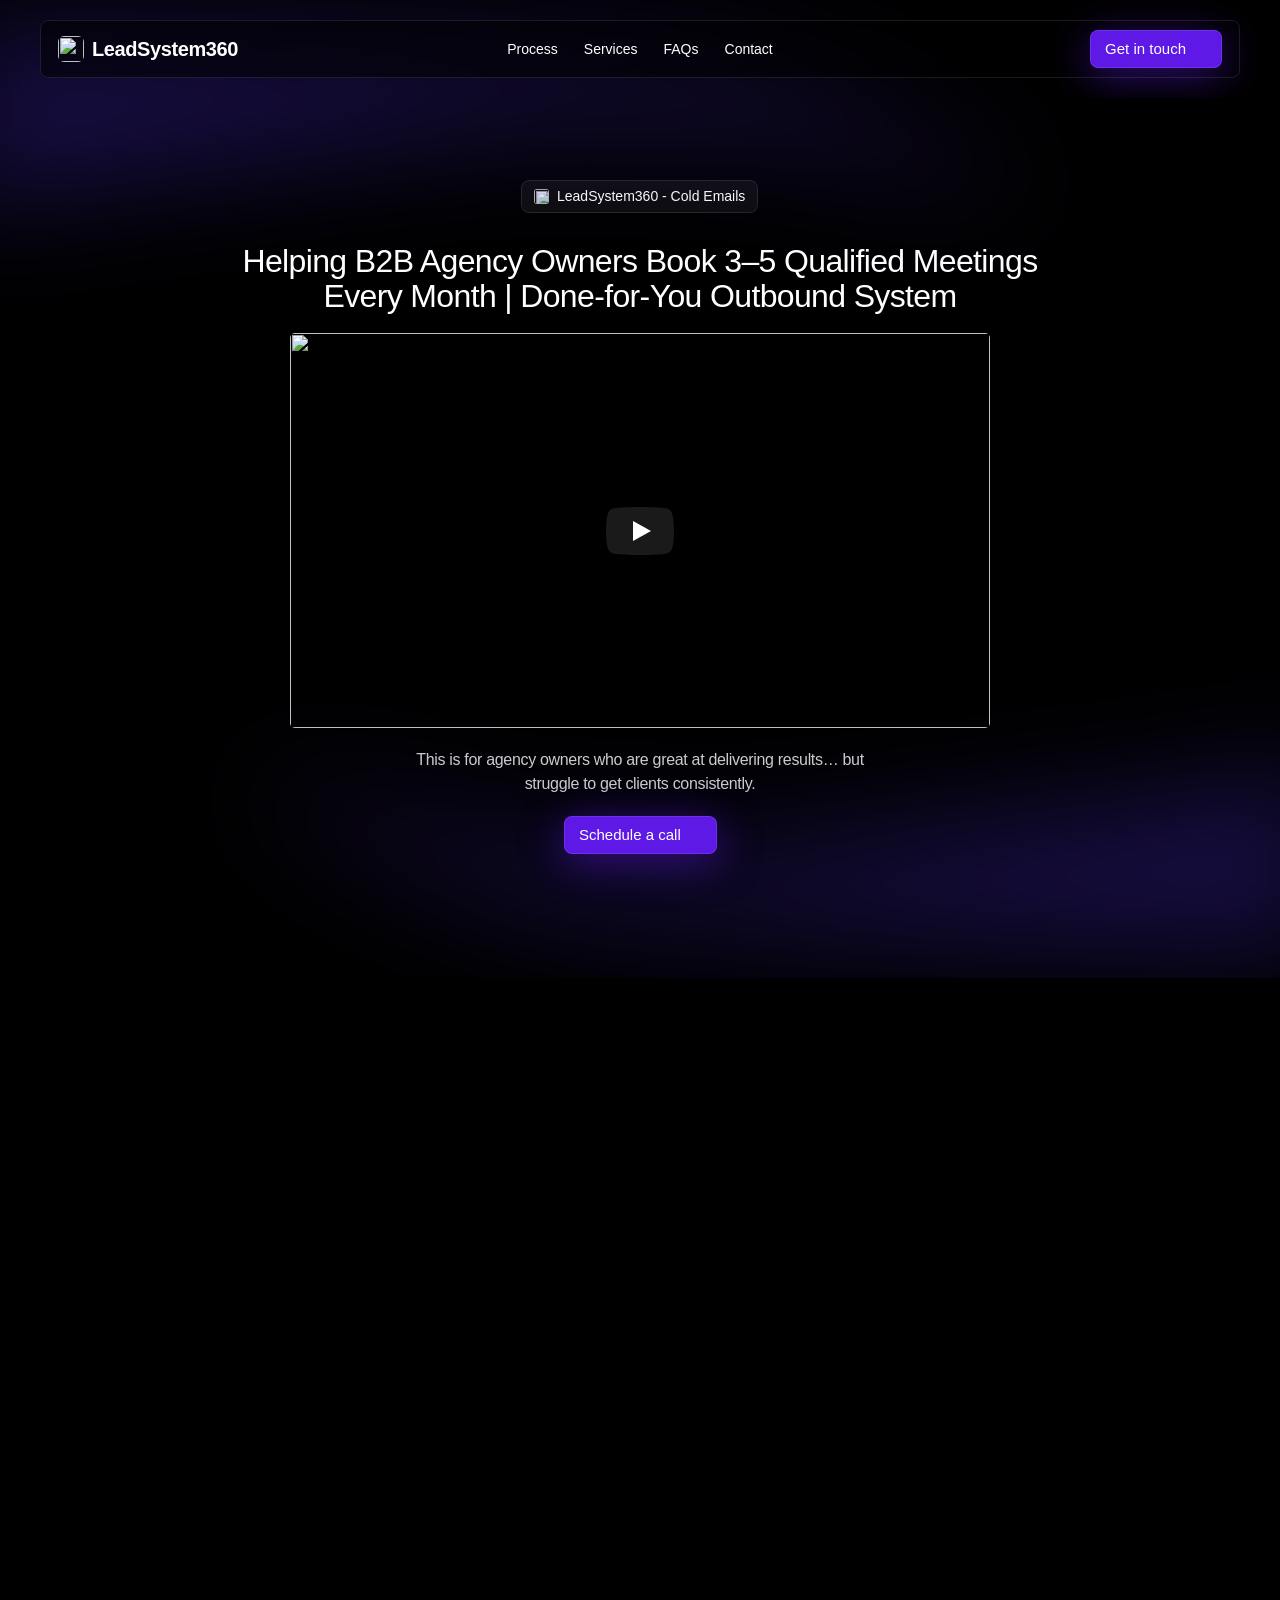
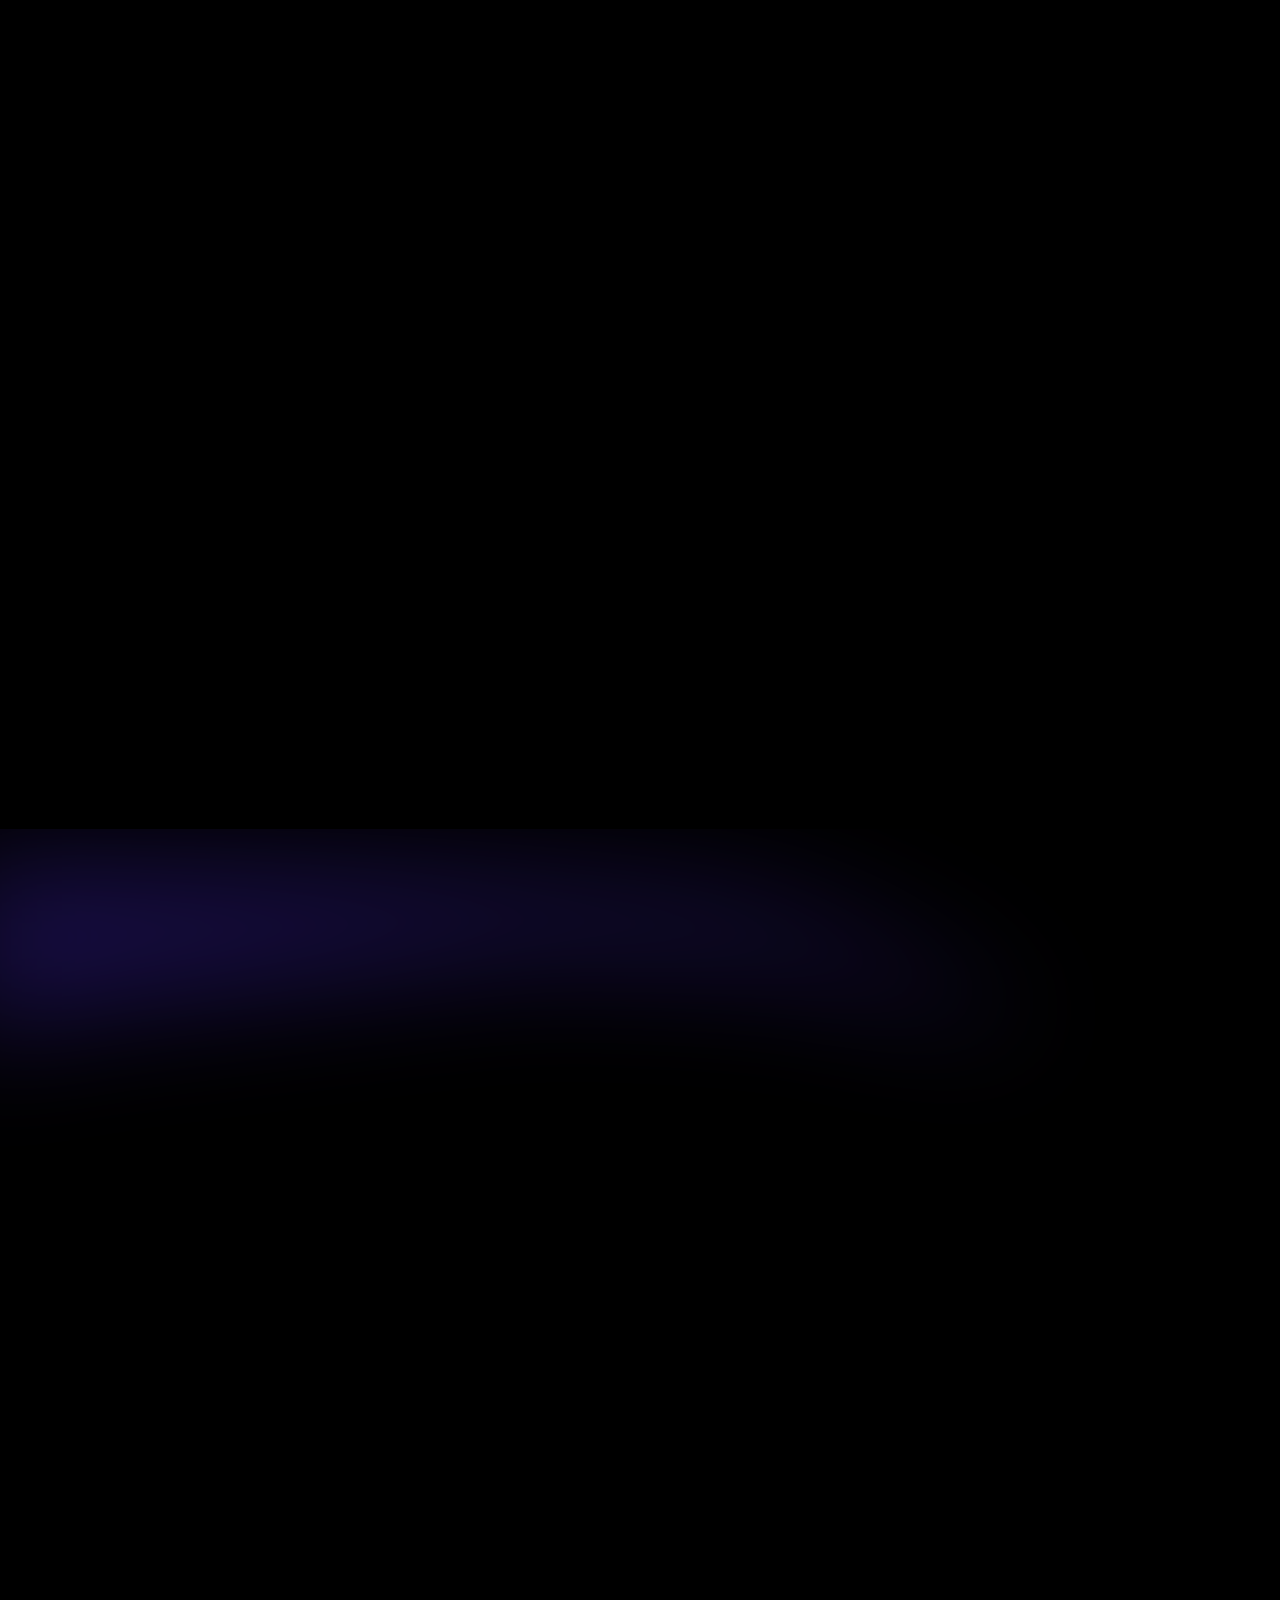
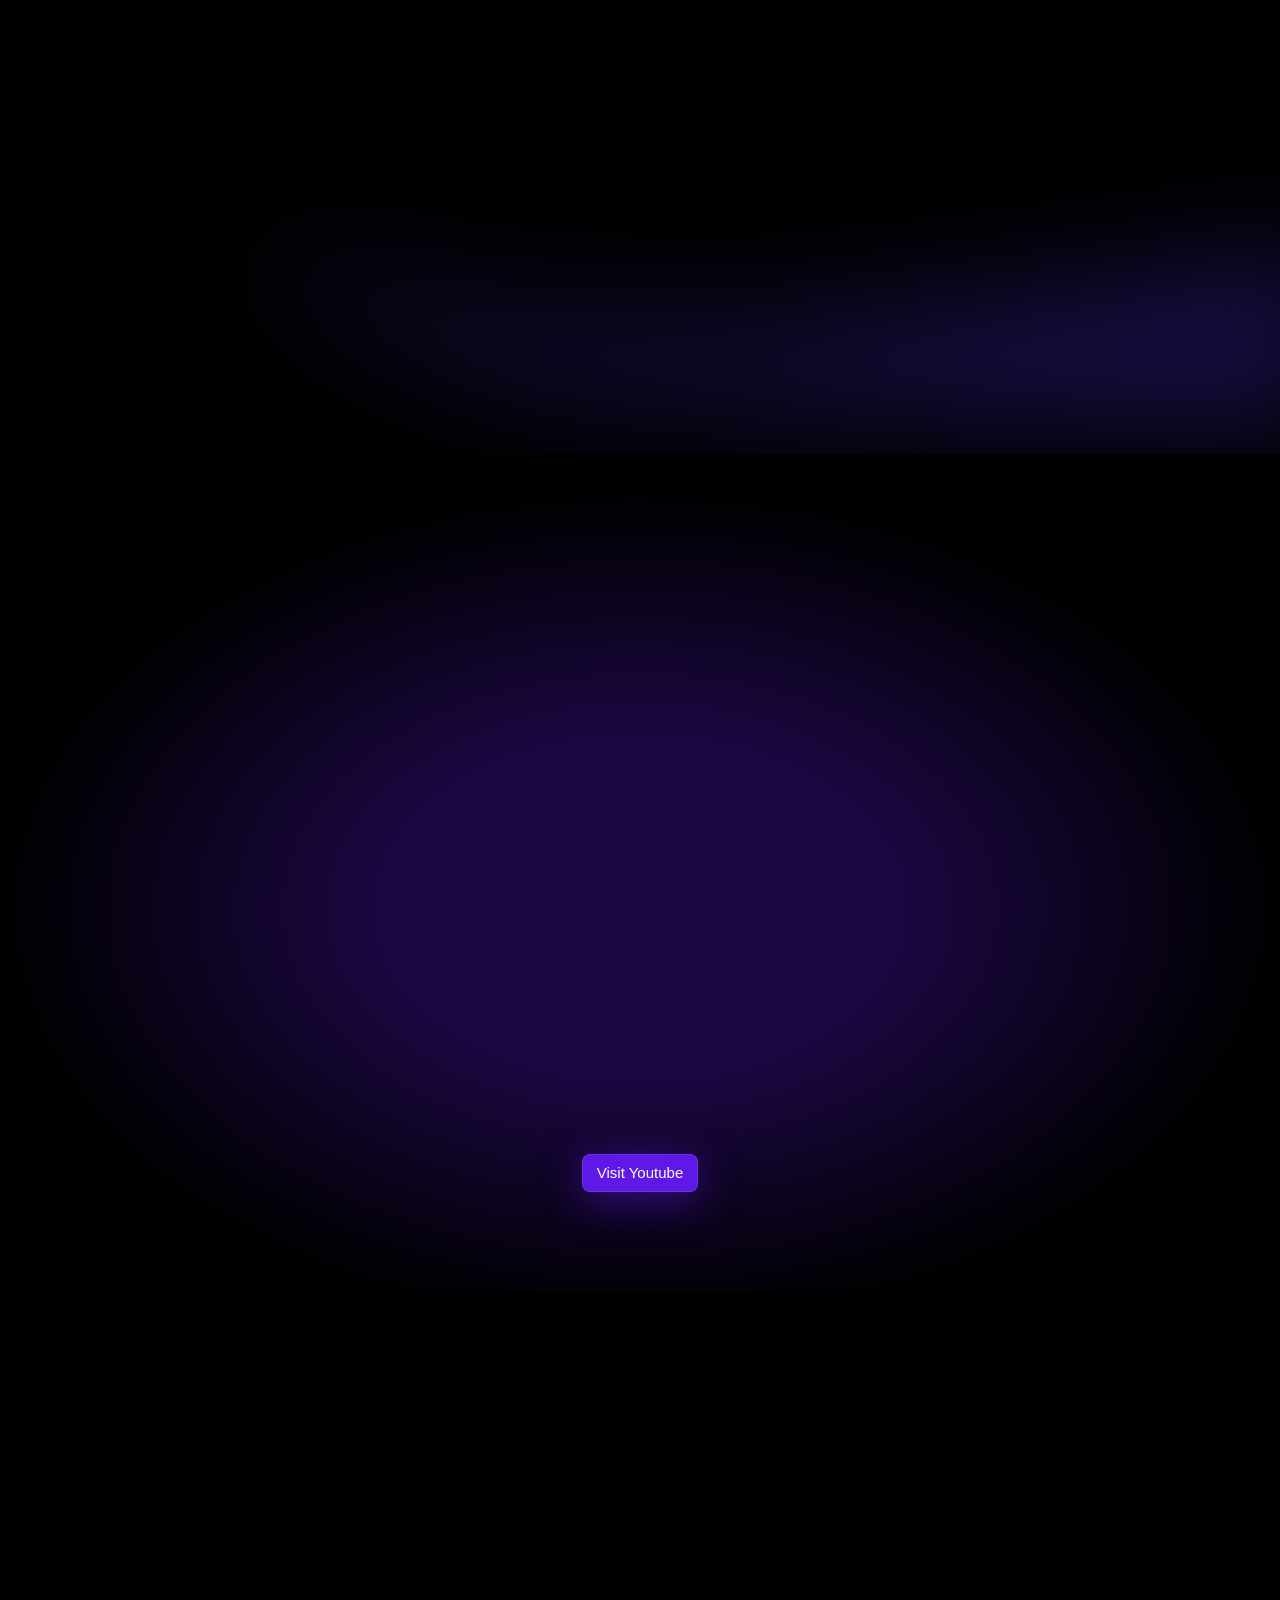
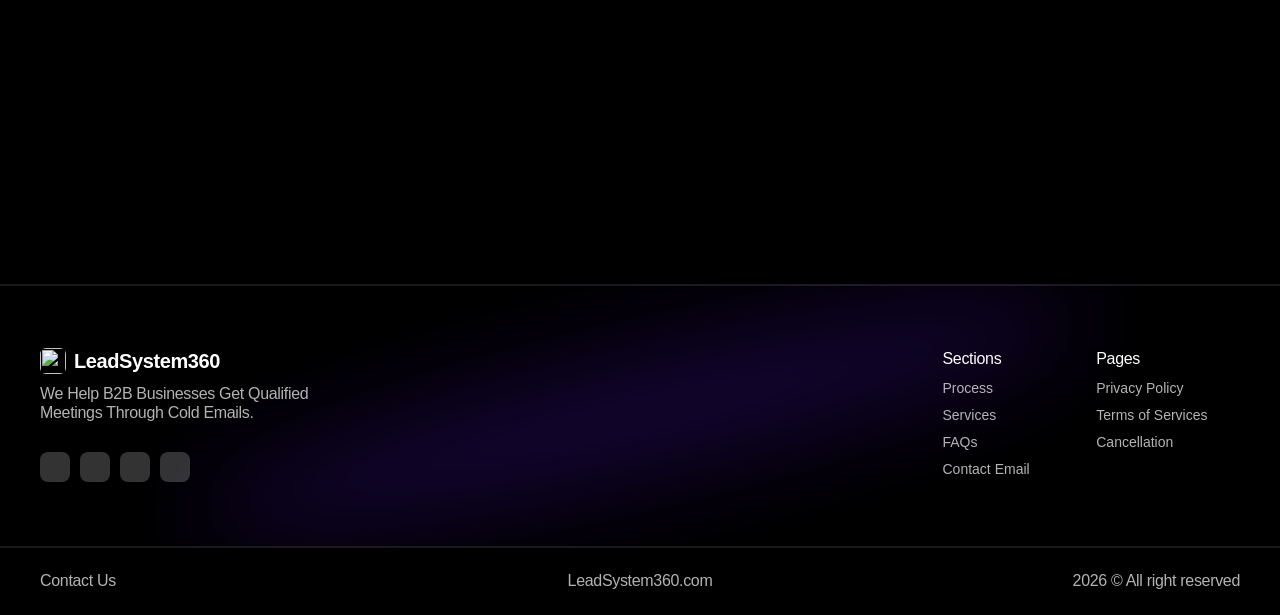
==== index.html @ c8fceba6 "Update index.html" ====
<!doctype html>


<html lang="en" data-redirect-timezone="1">
<head>
	<meta charset="utf-8">
	
	
	<script>try{if(localStorage.get("__framer_force_showing_editorbar_since")){const n=document.createElement("link");n.rel = "modulepreload";n.href="https://framer.com/edit/init.mjs";document.head.appendChild(n)}}catch(e){}</script>
	
    
    
	<meta name="viewport" content="width=device-width">
	<meta name="generator" content="Framer 0ea0c8c">
	<title>LeadSystem360.com</title>
    <meta name="description" content="We help B2B business get hight-quality leads using cold emails.">
    <meta name="framer-search-index" content="https://framerusercontent.com/sites/6MwLkcGn1PDlDVaUXl6lun/searchIndex-6Lk8rCpLwZfE.json">
    <meta name="framer-search-index-fallback" content="https://framerusercontent.com/sites/6MwLkcGn1PDlDVaUXl6lun/searchIndex-OfsxyOKMTNSa.json">
    <link href="https://framerusercontent.com/images/PvusMo6BeDC9DT7jbMuVD9NinMg.png" rel="icon" media="(prefers-color-scheme: light)">
    <link href="https://framerusercontent.com/images/PvusMo6BeDC9DT7jbMuVD9NinMg.png" rel="icon" media="(prefers-color-scheme: dark)">
    <link rel="apple-touch-icon" href="https://framerusercontent.com/images/PvusMo6BeDC9DT7jbMuVD9NinMg.png">
    
    <meta property="og:type" content="website">
    <meta property="og:title" content="LeadSystem360.com">
    <meta property="og:description" content="We help B2B business get hight-quality leads using cold emails.">
    <meta property="og:image" content="https://framerusercontent.com/images/tPZQg8tOyE593Pe331dgBja5QJw.png">
    
    <meta name="twitter:card" content="summary_large_image">
    <meta name="twitter:title" content="LeadSystem360.com">
    <meta name="twitter:description" content="We help B2B business get hight-quality leads using cold emails.">
    <meta name="twitter:image" content="https://framerusercontent.com/images/tPZQg8tOyE593Pe331dgBja5QJw.png">
	
	<style data-framer-font-css>/* latin-ext */
@font-face {
  font-family: 'Outfit';
  font-style: normal;
  font-weight: 400;
  font-display: swap;
  src: url(https://fonts.gstatic.com/s/outfit/v15/QGYvz_MVcBeNP4NJuktqQ4E.woff2) format('woff2');
  unicode-range: U+0100-02BA, U+02BD-02C5, U+02C7-02CC, U+02CE-02D7, U+02DD-02FF, U+0304, U+0308, U+0329, U+1D00-1DBF, U+1E00-1E9F, U+1EF2-1EFF, U+2020, U+20A0-20AB, U+20AD-20C0, U+2113, U+2C60-2C7F, U+A720-A7FF;
}
/* latin */
@font-face {
  font-family: 'Outfit';
  font-style: normal;
  font-weight: 400;
  font-display: swap;
  src: url(https://fonts.gstatic.com/s/outfit/v15/QGYvz_MVcBeNP4NJtEtq.woff2) format('woff2');
  unicode-range: U+0000-00FF, U+0131, U+0152-0153, U+02BB-02BC, U+02C6, U+02DA, U+02DC, U+0304, U+0308, U+0329, U+2000-206F, U+20AC, U+2122, U+2191, U+2193, U+2212, U+2215, U+FEFF, U+FFFD;
}
/* latin-ext */
@font-face {
  font-family: 'Outfit';
  font-style: normal;
  font-weight: 700;
  font-display: swap;
  src: url(https://fonts.gstatic.com/s/outfit/v15/QGYvz_MVcBeNP4NJuktqQ4E.woff2) format('woff2');
  unicode-range: U+0100-02BA, U+02BD-02C5, U+02C7-02CC, U+02CE-02D7, U+02DD-02FF, U+0304, U+0308, U+0329, U+1D00-1DBF, U+1E00-1E9F, U+1EF2-1EFF, U+2020, U+20A0-20AB, U+20AD-20C0, U+2113, U+2C60-2C7F, U+A720-A7FF;
}
/* latin */
@font-face {
  font-family: 'Outfit';
  font-style: normal;
  font-weight: 700;
  font-display: swap;
  src: url(https://fonts.gstatic.com/s/outfit/v15/QGYvz_MVcBeNP4NJtEtq.woff2) format('woff2');
  unicode-range: U+0000-00FF, U+0131, U+0152-0153, U+02BB-02BC, U+02C6, U+02DA, U+02DC, U+0304, U+0308, U+0329, U+2000-206F, U+20AC, U+2122, U+2191, U+2193, U+2212, U+2215, U+FEFF, U+FFFD;
}

@font-face { font-family: "Inter"; src: url("https://framerusercontent.com/assets/5vvr9Vy74if2I6bQbJvbw7SY1pQ.woff2"); font-display: swap; font-style: normal; font-weight: 400; unicode-range: U+0460-052F, U+1C80-1C88, U+20B4, U+2DE0-2DFF, U+A640-A69F, U+FE2E-FE2F }
@font-face { font-family: "Inter"; src: url("https://framerusercontent.com/assets/EOr0mi4hNtlgWNn9if640EZzXCo.woff2"); font-display: swap; font-style: normal; font-weight: 400; unicode-range: U+0301, U+0400-045F, U+0490-0491, U+04B0-04B1, U+2116 }
@font-face { font-family: "Inter"; src: url("https://framerusercontent.com/assets/Y9k9QrlZAqio88Klkmbd8VoMQc.woff2"); font-display: swap; font-style: normal; font-weight: 400; unicode-range: U+1F00-1FFF }
@font-face { font-family: "Inter"; src: url("https://framerusercontent.com/assets/OYrD2tBIBPvoJXiIHnLoOXnY9M.woff2"); font-display: swap; font-style: normal; font-weight: 400; unicode-range: U+0370-03FF }
@font-face { font-family: "Inter"; src: url("https://framerusercontent.com/assets/JeYwfuaPfZHQhEG8U5gtPDZ7WQ.woff2"); font-display: swap; font-style: normal; font-weight: 400; unicode-range: U+0100-024F, U+0259, U+1E00-1EFF, U+2020, U+20A0-20AB, U+20AD-20CF, U+2113, U+2C60-2C7F, U+A720-A7FF }
@font-face { font-family: "Inter"; src: url("https://framerusercontent.com/assets/GrgcKwrN6d3Uz8EwcLHZxwEfC4.woff2"); font-display: swap; font-style: normal; font-weight: 400; unicode-range: U+0000-00FF, U+0131, U+0152-0153, U+02BB-02BC, U+02C6, U+02DA, U+02DC, U+2000-206F, U+2070, U+2074-207E, U+2080-208E, U+20AC, U+2122, U+2191, U+2193, U+2212, U+2215, U+FEFF, U+FFFD }
@font-face { font-family: "Inter"; src: url("https://framerusercontent.com/assets/b6Y37FthZeALduNqHicBT6FutY.woff2"); font-display: swap; font-style: normal; font-weight: 400; unicode-range: U+0102-0103, U+0110-0111, U+0128-0129, U+0168-0169, U+01A0-01A1, U+01AF-01B0, U+1EA0-1EF9, U+20AB }
@font-face { font-family: "Inter"; src: url("https://framerusercontent.com/assets/vQyevYAyHtARFwPqUzQGpnDs.woff2"); font-display: swap; font-style: normal; font-weight: 400; unicode-range: U+0000-00FF, U+0131, U+0152-0153, U+02BB-02BC, U+02C6, U+02DA, U+02DC, U+2000-206F, U+2074, U+20AC, U+2122, U+2191, U+2193, U+2212, U+2215, U+FEFF, U+FFFD }
@font-face { font-family: "Inter"; src: url("https://framerusercontent.com/assets/DpPBYI0sL4fYLgAkX8KXOPVt7c.woff2"); font-display: swap; font-style: normal; font-weight: 700; unicode-range: U+0460-052F, U+1C80-1C88, U+20B4, U+2DE0-2DFF, U+A640-A69F, U+FE2E-FE2F }
@font-face { font-family: "Inter"; src: url("https://framerusercontent.com/assets/4RAEQdEOrcnDkhHiiCbJOw92Lk.woff2"); font-display: swap; font-style: normal; font-weight: 700; unicode-range: U+0301, U+0400-045F, U+0490-0491, U+04B0-04B1, U+2116 }
@font-face { font-family: "Inter"; src: url("https://framerusercontent.com/assets/1K3W8DizY3v4emK8Mb08YHxTbs.woff2"); font-display: swap; font-style: normal; font-weight: 700; unicode-range: U+1F00-1FFF }
@font-face { font-family: "Inter"; src: url("https://framerusercontent.com/assets/tUSCtfYVM1I1IchuyCwz9gDdQ.woff2"); font-display: swap; font-style: normal; font-weight: 700; unicode-range: U+0370-03FF }
@font-face { font-family: "Inter"; src: url("https://framerusercontent.com/assets/VgYFWiwsAC5OYxAycRXXvhze58.woff2"); font-display: swap; font-style: normal; font-weight: 700; unicode-range: U+0100-024F, U+0259, U+1E00-1EFF, U+2020, U+20A0-20AB, U+20AD-20CF, U+2113, U+2C60-2C7F, U+A720-A7FF }
@font-face { font-family: "Inter"; src: url("https://framerusercontent.com/assets/syRNPWzAMIrcJ3wIlPIP43KjQs.woff2"); font-display: swap; font-style: normal; font-weight: 700; unicode-range: U+0000-00FF, U+0131, U+0152-0153, U+02BB-02BC, U+02C6, U+02DA, U+02DC, U+2000-206F, U+2070, U+2074-207E, U+2080-208E, U+20AC, U+2122, U+2191, U+2193, U+2212, U+2215, U+FEFF, U+FFFD }
@font-face { font-family: "Inter"; src: url("https://framerusercontent.com/assets/GIryZETIX4IFypco5pYZONKhJIo.woff2"); font-display: swap; font-style: normal; font-weight: 700; unicode-range: U+0102-0103, U+0110-0111, U+0128-0129, U+0168-0169, U+01A0-01A1, U+01AF-01B0, U+1EA0-1EF9, U+20AB }
@font-face { font-family: "Outfit"; src: url("https://framerusercontent.com/third-party-assets/fontshare/wf/LLL2G3NRT7NQD2GKJUPGXM7TQ2DC6HXX/PW5PSBLUQB3EYD5A5UFT4XOSWCSQOKTH/P65L7VCWZE3ZYHD2XJZ2WDLQCATH7Y3R.woff2"); font-display: swap; font-style: normal; font-weight: 600 }
@font-face { font-family: "Outfit"; src: url("https://framerusercontent.com/third-party-assets/fontshare/wf/HGVZO4W7MOWSOT5FITRR2LXJL4LPEVKA/JGNFYTACJN27RPO2O5AUTRRZD4FNRJPI/W7JHARPQSG6P4YAUJKIMUM6JNAX2RFW3.woff2"); font-display: swap; font-style: normal; font-weight: 300 }
@font-face { font-family: "Outfit"; src: url("https://framerusercontent.com/third-party-assets/fontshare/wf/YEOHRCKDRRMJG7KXODMRI7H3TDTC7DCR/GSC37XQOTJL5UUXY7GT63Z6TK3GPURF7/3JX43FCBGINLH25MK4NSVCHCDXUSMHUE.woff2"); font-display: swap; font-style: normal; font-weight: 500 }
@font-face { font-family: "Outfit Placeholder"; src: local("Arial"); ascent-override: 99.94%; descent-override: 25.98%; line-gap-override: 0.00%; size-adjust: 100.06% }
@font-face { font-family: "Inter Placeholder"; src: local("Arial"); ascent-override: 89.79%; descent-override: 22.36%; line-gap-override: 0.00%; size-adjust: 107.89% }</style>
	<link href="https://fonts.gstatic.com" rel="preconnect" crossorigin>
	<meta name="robots" content="max-image-preview:large"><style data-framer-breakpoint-css>@media(min-width: 1200px){.hidden-72rtr7{display:none!important}}@media(min-width: 810px) and (max-width: 1199.98px){.hidden-2bhg6a{display:none!important}}@media(max-width: 809.98px){.hidden-17830j1{display:none!important}}</style><style data-framer-css-ssr-minified data-framer-components="framer-lib-cursors-host framer-i0Cj9 PropertyOverrides framer-xS5HE framer-lib-combinedCSSRules framer-520aC framer-iR3Xw framer-cwn08 framer-T4de1 framer-EeG1K framer-Og15o framer-Hzat5 framer-1t0cL framer-XD1ki">html,body,#main{box-sizing:border-box;margin:0;padding:0}:root{-webkit-font-smoothing:antialiased;-moz-osx-font-smoothing:grayscale}*{box-sizing:border-box;-webkit-font-smoothing:inherit}h1,h2,h3,h4,h5,h6,p,figure{margin:0}body,input,textarea,select,button{font-family:sans-serif;font-size:12px}body{--token-b3ff2230-c5c0-41a8-b629-d659f479b689:#000;--token-aea172f0-3396-4049-adec-6bcfa7c365ff:#5e19e7;--token-92a1cea2-6d53-45ff-98da-32c110a8c3fc:#fff;--token-8c14519b-b926-46e8-8772-9a05cbede172:#ffffffb3;--token-c9fc1380-5d14-49ab-960e-cc3a53f6f2d0:#ffffff0f;--token-6839e435-35f3-4ab3-b723-e98c27e525bc:#ffffff1a;--token-729f323b-4a85-474f-8f3a-c5c840127090:#0d0d0d;--token-667dfe34-ef33-4a0e-b107-e347ef5ffaa2:#ffffff26;--token-17c08985-425f-4b75-81e9-d1425ce278a8:#ffffff1f;--token-161a5f1c-45d6-4b0d-83c5-2f276392762e:#512febb3;--token-7d1aeb66-0d56-4f38-8bc3-f9e169a51b6e:#fffc;--token-061fde40-8df3-4a80-b54f-43767097cbb9:#fff3;--token-5e82b7fb-875b-478b-b151-baffd23609a0:#fff3;--token-b07f98ba-d294-46af-ad23-b848a3a1115d:#313131;--token-55fce8bf-ab86-42dc-8b77-6335cf9cf588:#fff}@supports (z-index:calc(infinity)){#__framer-badge-container{--infinity:infinity}}#__framer-badge-container{pointer-events:none;width:100%;z-index:calc(var(--infinity,2147480000));justify-content:flex-end;padding:20px;display:flex;position:fixed;bottom:0}@supports (background:-webkit-named-image(i)) and (not (grid-template-rows:subgrid)){body{--framer-will-change-override:transform}}@supports (background:-webkit-named-image(i)) and (not (position-area:top right)){body{--framer-will-change-filter-override:filter}}[data-framer-component-type=Text] div div span,[data-framer-component-type=Text] a div span,[data-framer-component-type=Text] span span span,[data-framer-component-type=Text] p span span,[data-framer-component-type=Text] h1 span span,[data-framer-component-type=Text] h2 span span,[data-framer-component-type=Text] h3 span span,[data-framer-component-type=Text] h4 span span,[data-framer-component-type=Text] h5 span span,[data-framer-component-type=Text] h6 span span,[data-framer-component-type=Text] a{font-family:var(--font-family);font-style:var(--font-style);font-weight:min(calc(var(--framer-font-weight-increase,0) + var(--font-weight,400)),900);color:var(--text-color);letter-spacing:var(--letter-spacing);font-size:var(--font-size);text-transform:var(--text-transform);--text-decoration:var(--framer-text-decoration-style,solid)var(--framer-text-decoration,none)var(--framer-text-decoration-color,currentcolor)var(--framer-text-decoration-thickness,auto);--text-decoration-skip-ink:var(--framer-text-decoration-skip-ink);--text-underline-offset:var(--framer-text-decoration-offset);line-height:var(--line-height);--font-family:var(--framer-font-family);--font-style:var(--framer-font-style);--font-weight:var(--framer-font-weight);--text-color:var(--framer-text-color);--letter-spacing:var(--framer-letter-spacing);--font-size:var(--framer-font-size);--text-transform:var(--framer-text-transform);--line-height:var(--framer-line-height)}@supports not (color:color(display-p3 1 1 1)){p.framer-text,div.framer-text,h1.framer-text,h2.framer-text,h3.framer-text,h4.framer-text,h5.framer-text,h6.framer-text,li.framer-text,ol.framer-text,ul.framer-text,span.framer-text:not([data-text-fill]){color:var(--framer-blockquote-text-color-rgb,var(--framer-blockquote-text-color,var(--framer-text-color-rgb,var(--framer-text-color,#000))));-webkit-text-stroke-color:var(--framer-text-stroke-color-rgb,var(--framer-text-stroke-color,initial))}mark.framer-text{background-color:var(--framer-blockquote-text-background-color-rgb,var(--framer-blockquote-text-background-color,var(--framer-text-background-color-rgb,var(--framer-text-background-color,initial))))}}@supports not (color:color(display-p3 1 1 1)){code.framer-text,code.framer-text span.framer-text:not([data-text-fill]){color:var(--framer-blockquote-text-color-rgb,var(--framer-blockquote-text-color,var(--framer-code-text-color-rgb,var(--framer-code-text-color,var(--framer-text-color-rgb,var(--framer-text-color,#000))))))}}@supports not (color:color(display-p3 1 1 1)){a.framer-text,span.framer-text[data-nested-link]{color:var(--framer-blockquote-text-color-rgb,var(--framer-blockquote-text-color,var(--framer-link-text-color-rgb,var(--framer-link-text-color,var(--framer-text-color-rgb,var(--framer-text-color,#000))))));background-color:var(--framer-link-text-background-color-rgb,var(--framer-link-text-background-color,initial));-webkit-text-decoration-color:var(--framer-link-text-decoration-color-rgb,var(--framer-link-text-decoration-color,var(--framer-text-decoration-color-rgb,var(--framer-text-decoration-color,currentcolor))));text-decoration-color:var(--framer-link-text-decoration-color-rgb,var(--framer-link-text-decoration-color,var(--framer-text-decoration-color-rgb,var(--framer-text-decoration-color,currentcolor))))}}@supports not (color:color(display-p3 1 1 1)){code.framer-text a.framer-text,code.framer-text a.framer-text span.framer-text:not([data-text-fill]),code.framer-text span.framer-text[data-nested-link],code.framer-text span.framer-text[data-nested-link] span.framer-text:not([data-text-fill]){color:var(--framer-blockquote-text-color-rgb,var(--framer-blockquote-text-color,var(--framer-link-text-color-rgb,var(--framer-link-text-color,var(--framer-code-text-color-rgb,var(--framer-code-text-color,var(--framer-text-color-rgb,var(--framer-text-color,#000))))))))}}@supports not (color:color(display-p3 1 1 1)){a.framer-text:hover,span.framer-text[data-nested-link]:hover{color:var(--framer-link-hover-text-color-rgb,var(--framer-link-hover-text-color,var(--framer-blockquote-text-color-rgb,var(--framer-blockquote-text-color,var(--framer-link-text-color-rgb,var(--framer-link-text-color,var(--framer-text-color-rgb,var(--framer-text-color,#000))))))));background-color:var(--framer-link-hover-text-background-color-rgb,var(--framer-link-hover-text-background-color,var(--framer-link-text-background-color-rgb,var(--framer-link-text-background-color,var(--framer-text-background-color-rgb,var(--framer-text-background-color,initial))))));-webkit-text-decoration-color:var(--framer-link-hover-text-decoration-color-rgb,var(--framer-link-hover-text-decoration-color,var(--framer-link-text-decoration-color-rgb,var(--framer-link-text-decoration-color,var(--framer-text-decoration-color-rgb,var(--framer-text-decoration-color,currentcolor))))));text-decoration-color:var(--framer-link-hover-text-decoration-color-rgb,var(--framer-link-hover-text-decoration-color,var(--framer-link-text-decoration-color-rgb,var(--framer-link-text-decoration-color,var(--framer-text-decoration-color-rgb,var(--framer-text-decoration-color,currentcolor))))))}}@supports not (color:color(display-p3 1 1 1)){code.framer-text a.framer-text:hover,code.framer-text span.framer-text[data-nested-link]:hover{color:var(--framer-link-hover-text-color-rgb,var(--framer-link-hover-text-color,var(--framer-blockquote-text-color-rgb,var(--framer-blockquote-text-color,var(--framer-link-text-color-rgb,var(--framer-link-text-color,var(--framer-code-text-color-rgb,var(--framer-code-text-color,var(--framer-text-color-rgb,var(--framer-text-color,#000))))))))))}}@supports not (color:color(display-p3 1 1 1)){a.framer-text[data-framer-page-link-current],span.framer-text[data-framer-page-link-current]{color:var(--framer-link-current-text-color-rgb,var(--framer-link-current-text-color,var(--framer-link-text-color-rgb,var(--framer-link-text-color,var(--framer-text-color-rgb,var(--framer-text-color,#000))))));background-color:var(--framer-link-current-text-background-color-rgb,var(--framer-link-current-text-background-color,var(--framer-link-text-background-color-rgb,var(--framer-link-text-background-color,var(--framer-text-background-color-rgb,var(--framer-text-background-color,initial))))));-webkit-text-decoration-color:var(--framer-link-current-text-decoration-color-rgb,var(--framer-link-current-text-decoration-color,var(--framer-link-text-decoration-color-rgb,var(--framer-link-text-decoration-color,var(--framer-text-decoration-color-rgb,var(--framer-text-decoration-color,currentcolor))))));text-decoration-color:var(--framer-link-current-text-decoration-color-rgb,var(--framer-link-current-text-decoration-color,var(--framer-link-text-decoration-color-rgb,var(--framer-link-text-decoration-color,var(--framer-text-decoration-color-rgb,var(--framer-text-decoration-color,currentcolor))))))}}@supports not (color:color(display-p3 1 1 1)){code.framer-text a.framer-text[data-framer-page-link-current],code.framer-text a.framer-text[data-framer-page-link-current] span.framer-text:not([data-text-fill]),code.framer-text span.framer-text[data-framer-page-link-current],code.framer-text span.framer-text[data-framer-page-link-current] span.framer-text:not([data-text-fill]){color:var(--framer-link-current-text-color-rgb,var(--framer-link-current-text-color,var(--framer-link-text-color-rgb,var(--framer-link-text-color,var(--framer-code-text-color-rgb,var(--framer-code-text-color,var(--framer-text-color-rgb,var(--framer-text-color,#000))))))));background-color:var(--framer-link-current-text-background-color-rgb,var(--framer-link-current-text-background-color,var(--framer-link-text-background-color-rgb,var(--framer-link-text-background-color,var(--framer-text-background-color-rgb,var(--framer-text-background-color,initial))))))}}@supports not (color:color(display-p3 1 1 1)){a.framer-text[data-framer-page-link-current]:hover,span.framer-text[data-framer-page-link-current]:hover{color:var(--framer-link-hover-text-color-rgb,var(--framer-link-hover-text-color,var(--framer-link-current-text-color-rgb,var(--framer-link-current-text-color,var(--framer-link-text-color-rgb,var(--framer-link-text-color,var(--framer-code-text-color-rgb,var(--framer-code-text-color,var(--framer-text-color-rgb,var(--framer-text-color,#000))))))))));background-color:var(--framer-link-hover-text-background-color-rgb,var(--framer-link-hover-text-background-color,var(--framer-link-current-text-background-color-rgb,var(--framer-link-current-text-background-color,var(--framer-link-text-background-color-rgb,var(--framer-link-text-background-color,initial))))));-webkit-text-decoration-color:var(--framer-link-hover-text-decoration-color-rgb,var(--framer-link-hover-text-decoration-color,var(--framer-link-current-text-decoration-color-rgb,var(--framer-link-current-text-decoration-color,var(--framer-link-text-decoration-color-rgb,var(--framer-link-text-decoration-color,var(--framer-text-decoration-color-rgb,var(--framer-text-decoration-color,currentcolor))))))));text-decoration-color:var(--framer-link-hover-text-decoration-color-rgb,var(--framer-link-hover-text-decoration-color,var(--framer-link-current-text-decoration-color-rgb,var(--framer-link-current-text-decoration-color,var(--framer-link-text-decoration-color-rgb,var(--framer-link-text-decoration-color,var(--framer-text-decoration-color-rgb,var(--framer-text-decoration-color,currentcolor))))))))}}@supports not (color:color(display-p3 1 1 1)){code.framer-text a.framer-text[data-framer-page-link-current]:hover,code.framer-text a.framer-text[data-framer-page-link-current]:hover span.framer-text:not([data-text-fill]),code.framer-text span.framer-text[data-framer-page-link-current]:hover,code.framer-text span.framer-text[data-framer-page-link-current]:hover span.framer-text:not([data-text-fill]){color:var(--framer-link-hover-text-color-rgb,var(--framer-link-hover-text-color,var(--framer-link-current-text-color-rgb,var(--framer-link-current-text-color,var(--framer-link-text-color-rgb,var(--framer-link-text-color,var(--framer-code-text-color-rgb,var(--framer-code-text-color,var(--framer-text-color-rgb,var(--framer-text-color,#000))))))))));background-color:var(--framer-link-hover-text-background-color-rgb,var(--framer-link-hover-text-background-color,var(--framer-link-current-text-background-color-rgb,var(--framer-link-current-text-background-color,var(--framer-link-text-background-color-rgb,var(--framer-link-text-background-color,initial))))))}}@supports not (aspect-ratio:1){.framer-text-module:not([data-width=fit])[style*=aspect-ratio]{position:relative!important}.framer-text-module:not([data-width=fit])[style*=aspect-ratio]:before{content:"";padding-bottom:calc(100%/calc(var(--aspect-ratio)));display:block}.framer-text-module[data-width=fill]>:first-child,.framer-text-module[data-width=fill]>.ssr-variant>:first-child,.framer-text-module:not([data-width=fit])[style*=aspect-ratio]>:first-child,.framer-text-module:not([data-width=fit])[style*=aspect-ratio]>.ssr-variant>:first-child{position:absolute;top:0;left:0;height:100%!important}}@supports not (overflow:clip){:root{--overflow-clip-fallback:hidden}}@supports (background:-webkit-named-image(i)) and (not (contain-intrinsic-size:inherit)){div.framer-text,p.framer-text,h1.framer-text,h2.framer-text,h3.framer-text,h4.framer-text,h5.framer-text,h6.framer-text,ol.framer-text,ul.framer-text,li.framer-text,blockquote.framer-text,.framer-text.framer-image{display:var(--text-truncation-display-inline-for-safari-16,revert)}div.framer-text:after,p.framer-text:after,h1.framer-text:after,h2.framer-text:after,h3.framer-text:after,h4.framer-text:after,h5.framer-text:after,h6.framer-text:after,ol.framer-text:after,ul.framer-text:after,li.framer-text:after,blockquote.framer-text:after,.framer-text.framer-image:after{content:var(--text-truncation-line-break-for-safari-16);white-space:pre}.framer-text.framer-text-module,.framer-text.framer-table-wrapper{display:var(--text-truncation-display-none-for-safari-16,revert)}p.framer-text[data-text-fill]{display:var(--text-truncation-display-inline-for-safari-16,inline-block)}}@supports (corner-shape:superellipse(2)){:root{--one-if-corner-shape-supported:1}}.framer-cursor-none,.framer-cursor-none *{cursor:none!important}.framer-pointer-events-none,.framer-pointer-events-none *{pointer-events:none!important}@supports (aspect-ratio:1){body{--framer-aspect-ratio-supported:auto}}.framer-i0Cj9.framer-lux5qc,.framer-i0Cj9 .framer-lux5qc{display:block}.framer-i0Cj9.framer-72rtr7{background-color:var(--token-b3ff2230-c5c0-41a8-b629-d659f479b689,#000);flex-flow:column;place-content:center flex-start;align-items:center;gap:0;width:1200px;height:min-content;padding:0;display:flex;position:relative;overflow:visible}.framer-i0Cj9 .framer-1ijn6i0-container{z-index:4;flex:none;width:100%;height:auto;position:fixed;top:0;left:50%;transform:translate(-50%)}.framer-i0Cj9 .framer-1elrgar{flex-flow:column;flex:none;place-content:center;align-items:center;gap:35px;width:100%;height:min-content;padding:180px 40px 100px;display:flex;position:relative;overflow:hidden}.framer-i0Cj9 .framer-1d8v1ml,.framer-i0Cj9 .framer-2p1oou{flex-flow:column;flex:none;place-content:center;align-items:center;gap:15px;width:100%;height:min-content;padding:0;display:flex;position:relative;overflow:visible}.framer-i0Cj9 .framer-1jernvo-container,.framer-i0Cj9 .framer-150jjgm-container{will-change:var(--framer-will-change-effect-override,transform);z-index:1;flex:none;width:auto;height:auto;position:relative}.framer-i0Cj9 .framer-k9y4gn{flex-flow:column;flex:none;place-content:center;align-items:center;gap:11px;width:100%;height:min-content;padding:16px 0;display:flex;position:relative;overflow:visible}.framer-i0Cj9 .framer-15phvb2{flex-flow:column;flex:none;place-content:center;align-items:center;gap:30px;width:100%;height:min-content;padding:0;display:flex;position:relative;overflow:visible}.framer-i0Cj9 .framer-1kx55rp{--framer-link-text-color:#09f;--framer-link-text-decoration:underline;--framer-paragraph-spacing:0px;--framer-text-wrap-override:balance;pointer-events:none;will-change:var(--framer-will-change-effect-override,transform);z-index:1;flex:none;width:100%;max-width:900px;height:auto;position:relative}.framer-i0Cj9 .framer-1wviaoo{will-change:var(--framer-will-change-effect-override,transform);z-index:2;flex-flow:column;flex:none;place-content:center;align-items:center;gap:20px;width:100%;height:min-content;padding:8px 0;display:flex;position:relative;overflow:visible}.framer-i0Cj9 .framer-1ipics3-container{will-change:var(--framer-will-change-effect-override,transform);flex:none;width:700px;height:395px;position:relative}.framer-i0Cj9 .framer-14ptijr{--framer-link-text-color:#09f;--framer-link-text-decoration:underline;white-space:pre-wrap;will-change:var(--framer-will-change-effect-override,transform);word-break:break-word;word-wrap:break-word;z-index:1;flex:none;width:100%;max-width:500px;height:auto;position:relative}.framer-i0Cj9 .framer-k2agex,.framer-i0Cj9 .framer-1vtkznx{filter:blur(60px);opacity:.55;will-change:var(--framer-will-change-effect-override,transform);z-index:1;flex:none;width:1085px;height:184px;position:absolute;bottom:30px;right:-46px;overflow:hidden}.framer-i0Cj9 .framer-1gx2yjh,.framer-i0Cj9 .framer-1bxiv65,.framer-i0Cj9 .framer-dg8ali,.framer-i0Cj9 .framer-1d0a1cg{flex:none;width:1085px;height:184px;position:absolute;top:calc(50% - 92px);left:calc(49.9539% - 542.5px)}.framer-i0Cj9 .framer-asbcfs,.framer-i0Cj9 .framer-17swkrw{filter:blur(60px);opacity:.55;will-change:var(--framer-will-change-effect-override,transform);z-index:1;flex:none;width:1085px;height:184px;position:absolute;top:30px;left:-46px;overflow:hidden}.framer-i0Cj9 .framer-s696he-container{will-change:var(--framer-will-change-effect-override,transform);z-index:0;flex:none;width:100%;height:100%;position:absolute;top:0;left:0}.framer-i0Cj9 .framer-9r45or{flex-flow:column;flex:none;place-content:center;align-items:center;gap:25px;width:100%;height:min-content;padding:50px 40px;display:flex;position:relative;overflow:hidden}.framer-i0Cj9 .framer-1pqjofl,.framer-i0Cj9 .framer-n4cvc1,.framer-i0Cj9 .framer-5dre9c,.framer-i0Cj9 .framer-l6e5ge{flex-flow:column;flex:none;place-content:center;align-items:center;gap:25px;width:100%;height:min-content;padding:0;display:flex;position:relative;overflow:hidden}.framer-i0Cj9 .framer-cxe4k6{--framer-link-text-color:#09f;--framer-link-text-decoration:underline;white-space:pre;flex:none;width:auto;height:auto;position:relative}.framer-i0Cj9 .framer-17twc6k-container{will-change:var(--framer-will-change-effect-override,transform);z-index:2;flex:none;width:100%;max-width:700px;height:50px;position:relative}.framer-i0Cj9 .framer-1ptz2uj,.framer-i0Cj9 .framer-ownfez,.framer-i0Cj9 .framer-1inubsq,.framer-i0Cj9 .framer-1caym6f,.framer-i0Cj9 .framer-17g33ms{will-change:var(--framer-will-change-filter-override,filter);width:100px;height:20px;position:relative;overflow:hidden}.framer-i0Cj9 .framer-rnkp9s{will-change:var(--framer-will-change-filter-override,filter);width:100px;height:30px;position:relative;overflow:hidden}.framer-i0Cj9 .framer-189cmhd{flex-flow:column;flex:none;place-content:center;align-items:center;gap:60px;width:100%;height:min-content;padding:100px 40px;display:flex;position:relative;overflow:visible}.framer-i0Cj9 .framer-19gvp1b{z-index:1;flex-flow:column;flex:none;place-content:center;align-items:center;gap:25px;width:100%;height:min-content;padding:0;display:flex;position:relative;overflow:hidden}.framer-i0Cj9 .framer-a1d1c5-container,.framer-i0Cj9 .framer-1854mgr-container,.framer-i0Cj9 .framer-1oxuinu-container,.framer-i0Cj9 .framer-8wsm57-container,.framer-i0Cj9 .framer-1dtlfpd-container,.framer-i0Cj9 .framer-5iqsch-container{flex:none;width:auto;height:auto;position:relative}.framer-i0Cj9 .framer-eci4z2{--framer-link-text-color:#09f;--framer-link-text-decoration:underline;--framer-text-wrap-override:none;flex:none;width:100%;max-width:500px;height:auto;position:relative}.framer-i0Cj9 .framer-sk03rn,.framer-i0Cj9 .framer-1hbhrmi,.framer-i0Cj9 .framer-856a3g{--framer-link-text-color:#09f;--framer-link-text-decoration:underline;white-space:pre-wrap;word-break:break-word;word-wrap:break-word;flex:none;width:100%;max-width:600px;height:auto;position:relative}.framer-i0Cj9 .framer-1sra9d3{z-index:1;flex-flow:column;flex:none;place-content:center;align-items:center;gap:30px;width:100%;max-width:1200px;height:min-content;padding:0;display:flex;position:relative;overflow:visible}.framer-i0Cj9 .framer-1ow1bug,.framer-i0Cj9 .framer-nl6on4,.framer-i0Cj9 .framer-1hvg5j2,.framer-i0Cj9 .framer-1vj5tjg{--border-bottom-width:1px;--border-color:var(--token-6839e435-35f3-4ab3-b723-e98c27e525bc,#ffffff1a);--border-left-width:1px;--border-right-width:1px;--border-style:solid;--border-top-width:1px;background-color:var(--token-729f323b-4a85-474f-8f3a-c5c840127090,#0d0d0d);will-change:var(--framer-will-change-override,transform);z-index:1;border-radius:10px;flex-flow:column;flex:none;place-content:flex-start center;align-items:flex-start;gap:20px;width:100%;max-width:600px;height:min-content;padding:20px 30px;display:flex;position:relative;overflow:hidden}.framer-i0Cj9 .framer-1y42j88,.framer-i0Cj9 .framer-wozgg7,.framer-i0Cj9 .framer-1vdok4a,.framer-i0Cj9 .framer-193tknz{background-color:var(--token-aea172f0-3396-4049-adec-6bcfa7c365ff,#5e19e7);will-change:var(--framer-will-change-override,transform);border-radius:6px;flex-flow:row;flex:none;place-content:center;align-items:center;gap:10px;width:40px;height:40px;padding:0;display:flex;position:relative;overflow:hidden}.framer-i0Cj9 .framer-r122vr,.framer-i0Cj9 .framer-1letvs9,.framer-i0Cj9 .framer-17gxavn,.framer-i0Cj9 .framer-ej82sz{will-change:var(--framer-will-change-filter-override,filter);flex:none;width:20px;height:20px;position:relative;overflow:hidden}.framer-i0Cj9 .framer-pym37c,.framer-i0Cj9 .framer-28vdt3,.framer-i0Cj9 .framer-1gnjib1,.framer-i0Cj9 .framer-j7pe2b,.framer-i0Cj9 .framer-1hcywvk,.framer-i0Cj9 .framer-1jdu4vl{flex-flow:column;flex:none;place-content:center;align-items:center;gap:10px;width:100%;height:min-content;padding:0;display:flex;position:relative;overflow:hidden}.framer-i0Cj9 .framer-6zsjfv,.framer-i0Cj9 .framer-1cybulw,.framer-i0Cj9 .framer-r177xe,.framer-i0Cj9 .framer-1gbuabd,.framer-i0Cj9 .framer-drgouu,.framer-i0Cj9 .framer-1qok00t,.framer-i0Cj9 .framer-1hpnhfk,.framer-i0Cj9 .framer-s9tz2k{--framer-link-text-color:#09f;--framer-link-text-decoration:underline;white-space:pre-wrap;word-break:break-word;word-wrap:break-word;flex:none;width:100%;height:auto;position:relative}.framer-i0Cj9 .framer-1d5fuop{filter:blur(50px);background-color:var(--token-aea172f0-3396-4049-adec-6bcfa7c365ff,#5e19e7);will-change:var(--framer-will-change-override,transform);z-index:1;border-radius:41px;flex:none;width:74px;height:82px;position:absolute;top:0;right:0;overflow:hidden}.framer-i0Cj9 .framer-1mby810{filter:blur(50px);background-color:var(--token-aea172f0-3396-4049-adec-6bcfa7c365ff,#5e19e7);will-change:var(--framer-will-change-override,transform);z-index:1;border-radius:50px;flex:none;width:71px;height:82px;position:absolute;top:0;right:0;overflow:hidden}.framer-i0Cj9 .framer-cfyvnb{filter:blur(50px);background-color:var(--token-aea172f0-3396-4049-adec-6bcfa7c365ff,#5e19e7);will-change:var(--framer-will-change-override,transform);z-index:1;border-radius:50px;flex:none;width:79px;height:79px;position:absolute;top:0;right:0;overflow:hidden}.framer-i0Cj9 .framer-1774mvf{filter:blur(50px);background-color:var(--token-aea172f0-3396-4049-adec-6bcfa7c365ff,#5e19e7);will-change:var(--framer-will-change-override,transform);z-index:1;border-radius:18px;flex:none;width:88px;height:75px;position:absolute;top:0;right:0;overflow:hidden}.framer-i0Cj9 .framer-t6zyy1,.framer-i0Cj9 .framer-oyceof{flex-flow:column;flex:none;place-content:center;align-items:center;gap:60px;width:100%;height:min-content;padding:100px 40px;display:flex;position:relative;overflow:hidden}.framer-i0Cj9 .framer-1xodu1w{flex-flow:column;flex:none;place-content:center;align-items:center;gap:15px;width:100%;height:min-content;padding:0;display:flex;position:relative;overflow:hidden}.framer-i0Cj9 .framer-177nseg,.framer-i0Cj9 .framer-kixq05{--framer-link-text-color:#09f;--framer-link-text-decoration:underline;white-space:pre-wrap;word-break:break-word;word-wrap:break-word;flex:none;width:100%;max-width:500px;height:auto;position:relative}.framer-i0Cj9 .framer-bu8j21-container{z-index:2;flex:none;width:100%;height:796px;position:relative}.framer-i0Cj9 .framer-1ocm91b{background:radial-gradient(50% 50% at 50% 54.2%,#5e19e74d 36.673%,var(--token-b3ff2230-c5c0-41a8-b629-d659f479b689,#000)100%);flex-flow:column;flex:none;place-content:center;align-items:center;gap:60px;width:100%;height:min-content;padding:100px 40px;display:flex;position:relative;overflow:hidden}.framer-i0Cj9 .framer-1d6lfb2-container{flex:none;width:600px;height:350px;position:relative}.framer-i0Cj9 .framer-1bbh6li-container,.framer-i0Cj9 .framer-12gcp6x-container,.framer-i0Cj9 .framer-mx5ekm-container,.framer-i0Cj9 .framer-15phn3b-container,.framer-i0Cj9 .framer-1ulnovp-container{width:600px;height:350px;position:relative}.framer-i0Cj9 .framer-1fqnuy6-container{flex:none;width:300px;height:200px;position:relative}.framer-i0Cj9 .framer-x2y6hz-container,.framer-i0Cj9 .framer-1c2b5t2-container,.framer-i0Cj9 .framer-hbpmxc-container,.framer-i0Cj9 .framer-3b1yal-container{width:300px;height:200px;position:relative}.framer-i0Cj9 .framer-1n8qg4c{--framer-link-text-color:#09f;--framer-link-text-decoration:underline;white-space:pre-wrap;word-break:break-word;word-wrap:break-word;flex:none;width:100%;max-width:900px;height:auto;position:relative}.framer-i0Cj9 .framer-1yf682g{flex-flow:row;flex:none;place-content:center;align-items:center;gap:10px;width:95%;max-width:1200px;height:min-content;padding:0;display:flex;position:relative;overflow:hidden}.framer-i0Cj9 .framer-1is17l2-container{z-index:2;flex:1 0 0;width:1px;max-width:600px;height:auto;position:relative}.framer-i0Cj9 .framer-1j58xff-container,.framer-i0Cj9 .framer-diqy4o-container{flex:none;width:100%;height:auto;position:relative}.framer-zIY2j .framer-styles-preset-1hes80e:not(.rich-text-wrapper),.framer-zIY2j .framer-styles-preset-1hes80e.rich-text-wrapper h1{--framer-font-family:"Outfit","Outfit Placeholder",sans-serif;--framer-font-family-bold:"Outfit","Outfit Placeholder",sans-serif;--framer-font-open-type-features:normal;--framer-font-size:32px;--framer-font-style:normal;--framer-font-style-bold:normal;--framer-font-variation-axes:normal;--framer-font-weight:500;--framer-font-weight-bold:700;--framer-letter-spacing:-.02em;--framer-line-height:1.1em;--framer-paragraph-spacing:0px;--framer-text-alignment:center;--framer-text-color:var(--token-92a1cea2-6d53-45ff-98da-32c110a8c3fc,#fff);--framer-text-decoration:none;--framer-text-stroke-color:initial;--framer-text-stroke-width:initial;--framer-text-transform:none}@media (max-width:1199px) and (min-width:810px){.framer-zIY2j .framer-styles-preset-1hes80e:not(.rich-text-wrapper),.framer-zIY2j .framer-styles-preset-1hes80e.rich-text-wrapper h1{--framer-font-family:"Outfit","Outfit Placeholder",sans-serif;--framer-font-family-bold:"Outfit","Outfit Placeholder",sans-serif;--framer-font-open-type-features:normal;--framer-font-size:28px;--framer-font-style:normal;--framer-font-style-bold:normal;--framer-font-variation-axes:normal;--framer-font-weight:500;--framer-font-weight-bold:700;--framer-letter-spacing:-.02em;--framer-line-height:1.1em;--framer-paragraph-spacing:0px;--framer-text-alignment:center;--framer-text-color:var(--token-92a1cea2-6d53-45ff-98da-32c110a8c3fc,#fff);--framer-text-decoration:none;--framer-text-stroke-color:initial;--framer-text-stroke-width:initial;--framer-text-transform:none}}@media (max-width:809px) and (min-width:0){.framer-zIY2j .framer-styles-preset-1hes80e:not(.rich-text-wrapper),.framer-zIY2j .framer-styles-preset-1hes80e.rich-text-wrapper h1{--framer-font-family:"Outfit","Outfit Placeholder",sans-serif;--framer-font-family-bold:"Outfit","Outfit Placeholder",sans-serif;--framer-font-open-type-features:normal;--framer-font-size:24px;--framer-font-style:normal;--framer-font-style-bold:normal;--framer-font-variation-axes:normal;--framer-font-weight:500;--framer-font-weight-bold:700;--framer-letter-spacing:-.02em;--framer-line-height:1.2em;--framer-paragraph-spacing:0px;--framer-text-alignment:center;--framer-text-color:var(--token-92a1cea2-6d53-45ff-98da-32c110a8c3fc,#fff);--framer-text-decoration:none;--framer-text-stroke-color:initial;--framer-text-stroke-width:initial;--framer-text-transform:none}}@media (max-width:1199px) and (min-width:810px){.framer-4yfaM .framer-styles-preset-ygid9r:not(.rich-text-wrapper),.framer-4yfaM .framer-styles-preset-ygid9r.rich-text-wrapper p{--framer-font-family:"Outfit","Outfit Placeholder",sans-serif;--framer-font-family-bold:"Outfit","Outfit Placeholder",sans-serif;--framer-font-open-type-features:normal;--framer-font-size:16px;--framer-font-style:normal;--framer-font-style-bold:normal;--framer-font-variation-axes:normal;--framer-font-weight:400;--framer-font-weight-bold:700;--framer-letter-spacing:-.02em;--framer-line-height:1.5em;--framer-paragraph-spacing:20px;--framer-text-alignment:center;--framer-text-color:var(--token-7d1aeb66-0d56-4f38-8bc3-f9e169a51b6e,#fffc);--framer-text-decoration:none;--framer-text-stroke-color:initial;--framer-text-stroke-width:initial;--framer-text-transform:none}}@media (max-width:809px) and (min-width:0){.framer-4yfaM .framer-styles-preset-ygid9r:not(.rich-text-wrapper),.framer-4yfaM .framer-styles-preset-ygid9r.rich-text-wrapper p{--framer-font-family:"Outfit","Outfit Placeholder",sans-serif;--framer-font-family-bold:"Outfit","Outfit Placeholder",sans-serif;--framer-font-open-type-features:normal;--framer-font-size:16px;--framer-font-style:normal;--framer-font-style-bold:normal;--framer-font-variation-axes:normal;--framer-font-weight:400;--framer-font-weight-bold:700;--framer-letter-spacing:-.02em;--framer-line-height:1.5em;--framer-paragraph-spacing:20px;--framer-text-alignment:center;--framer-text-color:var(--token-7d1aeb66-0d56-4f38-8bc3-f9e169a51b6e,#fffc);--framer-text-decoration:none;--framer-text-stroke-color:initial;--framer-text-stroke-width:initial;--framer-text-transform:none}}.framer-XExg7 .framer-styles-preset-18ujpf8:not(.rich-text-wrapper),.framer-XExg7 .framer-styles-preset-18ujpf8.rich-text-wrapper h2{--framer-font-family:"Outfit","Outfit Placeholder",sans-serif;--framer-font-family-bold:"Outfit","Outfit Placeholder",sans-serif;--framer-font-open-type-features:normal;--framer-font-size:30px;--framer-font-style:normal;--framer-font-style-bold:normal;--framer-font-variation-axes:normal;--framer-font-weight:500;--framer-font-weight-bold:700;--framer-letter-spacing:-.02em;--framer-line-height:1.2em;--framer-paragraph-spacing:40px;--framer-text-alignment:start;--framer-text-color:var(--token-92a1cea2-6d53-45ff-98da-32c110a8c3fc,#fff);--framer-text-decoration:none;--framer-text-stroke-color:initial;--framer-text-stroke-width:initial;--framer-text-transform:none}@media (max-width:1199px) and (min-width:810px){.framer-XExg7 .framer-styles-preset-18ujpf8:not(.rich-text-wrapper),.framer-XExg7 .framer-styles-preset-18ujpf8.rich-text-wrapper h2{--framer-font-family:"Outfit","Outfit Placeholder",sans-serif;--framer-font-family-bold:"Outfit","Outfit Placeholder",sans-serif;--framer-font-open-type-features:normal;--framer-font-size:40px;--framer-font-style:normal;--framer-font-style-bold:normal;--framer-font-variation-axes:normal;--framer-font-weight:500;--framer-font-weight-bold:700;--framer-letter-spacing:-.02em;--framer-line-height:1.2em;--framer-paragraph-spacing:40px;--framer-text-alignment:start;--framer-text-color:var(--token-92a1cea2-6d53-45ff-98da-32c110a8c3fc,#fff);--framer-text-decoration:none;--framer-text-stroke-color:initial;--framer-text-stroke-width:initial;--framer-text-transform:none}}@media (max-width:809px) and (min-width:0){.framer-XExg7 .framer-styles-preset-18ujpf8:not(.rich-text-wrapper),.framer-XExg7 .framer-styles-preset-18ujpf8.rich-text-wrapper h2{--framer-font-family:"Outfit","Outfit Placeholder",sans-serif;--framer-font-family-bold:"Outfit","Outfit Placeholder",sans-serif;--framer-font-open-type-features:normal;--framer-font-size:25px;--framer-font-style:normal;--framer-font-style-bold:normal;--framer-font-variation-axes:normal;--framer-font-weight:500;--framer-font-weight-bold:700;--framer-letter-spacing:-.02em;--framer-line-height:1.2em;--framer-paragraph-spacing:40px;--framer-text-alignment:start;--framer-text-color:var(--token-92a1cea2-6d53-45ff-98da-32c110a8c3fc,#fff);--framer-text-decoration:none;--framer-text-stroke-color:initial;--framer-text-stroke-width:initial;--framer-text-transform:none}}.framer-i0Cj9[data-border=true]:after,.framer-i0Cj9 [data-border=true]:after{content:"";border-width:var(--border-top-width,0)var(--border-right-width,0)var(--border-bottom-width,0)var(--border-left-width,0);border-color:var(--border-color,none);border-style:var(--border-style,none);box-sizing:border-box;border-radius:inherit;corner-shape:inherit;pointer-events:none;width:100%;height:100%;position:absolute;top:0;left:0}@media (min-width:810px) and (max-width:1199.98px){.framer-i0Cj9.framer-72rtr7{width:810px}.framer-i0Cj9 .framer-1kx55rp{max-width:600px}.framer-i0Cj9 .framer-1ipics3-container{width:600px;height:320px}.framer-i0Cj9 .framer-1ow1bug{width:727px;padding:20px 35px}.framer-i0Cj9 .framer-6zsjfv{order:0}.framer-i0Cj9 .framer-1cybulw{order:1}.framer-i0Cj9 .framer-1hvg5j2{border-radius:17px;padding:13px 30px}.framer-i0Cj9 .framer-bu8j21-container{height:1000px}}@media (max-width:809.98px){.framer-i0Cj9.framer-72rtr7{width:390px}.framer-i0Cj9 .framer-1elrgar,.framer-i0Cj9 .framer-189cmhd,.framer-i0Cj9 .framer-t6zyy1,.framer-i0Cj9 .framer-oyceof{padding:100px 24px}.framer-i0Cj9 .framer-1d8v1ml,.framer-i0Cj9 .framer-k9y4gn{gap:25px}.framer-i0Cj9 .framer-1kx55rp{max-width:600px}.framer-i0Cj9 .framer-1ipics3-container{order:0;width:289px;height:180px}.framer-i0Cj9 .framer-14ptijr{order:1}.framer-i0Cj9 .framer-150jjgm-container{order:2}.framer-i0Cj9 .framer-9r45or{padding:35px 24px}.framer-i0Cj9 .framer-sk03rn{--framer-text-wrap-override:balance}.framer-i0Cj9 .framer-1ow1bug{padding:20px}.framer-i0Cj9 .framer-nl6on4,.framer-i0Cj9 .framer-1hvg5j2,.framer-i0Cj9 .framer-1vj5tjg{max-width:364px;padding:20px}.framer-i0Cj9 .framer-1xodu1w{gap:20px}.framer-i0Cj9 .framer-bu8j21-container{height:1100px}.framer-i0Cj9 .framer-1ocm91b{padding:50px 24px 100px}.framer-i0Cj9 .framer-5dre9c{order:0}.framer-i0Cj9 .framer-1fqnuy6-container{order:1;width:100%}.framer-i0Cj9 .framer-8wsm57-container{order:3}}.ssr-variant{display:contents}@supports (aspect-ratio:1){body{--framer-aspect-ratio-supported:auto}}.framer-xS5HE.framer-1l2dhtw,.framer-xS5HE .framer-1l2dhtw{display:block}.framer-xS5HE.framer-1t6bwo0{flex-flow:row;place-content:center;align-items:center;gap:24px;width:1200px;height:min-content;padding:20px 40px;display:flex;position:relative;overflow:hidden}.framer-xS5HE .framer-19eduip,.framer-xS5HE .framer-m5z8ev{flex-flow:row;flex:1 0 0;place-content:center space-between;align-items:center;width:1px;height:min-content;padding:0;display:flex;position:relative;overflow:visible}.framer-xS5HE .framer-1jkrvas{flex-flow:row;flex:none;place-content:center;align-items:center;gap:8px;width:min-content;height:min-content;padding:0;text-decoration:none;display:flex;position:relative;overflow:visible}.framer-xS5HE .framer-1s6pw94,.framer-xS5HE .framer-1qijrh0{flex:none;width:26px;height:26px;position:relative;overflow:visible}.framer-xS5HE .framer-92yi7e-container{flex:none;width:31px;height:31px;position:relative}.framer-xS5HE .framer-1mmfnwb{flex-flow:column;flex:1 0 0;place-content:center;align-items:center;gap:15px;width:1px;height:min-content;padding:0;display:flex;position:relative;overflow:visible}.framer-xS5HE .framer-1poozl0{flex-flow:column wrap;flex:none;place-content:flex-start center;align-items:flex-start;gap:8px;width:100%;height:min-content;padding:0;display:flex;position:relative;overflow:visible}.framer-xS5HE .framer-ejr036,.framer-xS5HE .framer-174nwih,.framer-xS5HE .framer-1lyct0u,.framer-xS5HE .framer-1gr8tdk{flex-flow:row;flex:none;place-content:center;align-items:center;gap:10px;width:min-content;height:25px;padding:0;text-decoration:none;display:flex;position:relative;overflow:visible}.framer-xS5HE .framer-1d9774w,.framer-xS5HE .framer-1m65nrx,.framer-xS5HE .framer-kdrg47,.framer-xS5HE .framer-4nhwzi,.framer-xS5HE .framer-gbkw0{white-space:pre;flex:none;width:auto;height:auto;position:relative}.framer-xS5HE .framer-1heg3xw{flex-flow:row;flex:none;place-content:center flex-end;align-items:center;gap:10px;width:100%;height:min-content;padding:0;display:flex;position:relative;overflow:visible}.framer-xS5HE .framer-w8zvhc-container{flex:1 0 0;width:1px;height:auto;position:relative}.framer-xS5HE .framer-1eavvn1{flex-flow:row;flex:1 0 0;place-content:center;align-items:center;gap:16px;width:1px;max-width:1200px;height:min-content;padding:10px 18px;display:flex;position:relative;overflow:visible}.framer-xS5HE .framer-iz97ye{cursor:pointer;flex-flow:row;flex:1 0 0;place-content:center flex-start;align-items:center;gap:8px;width:1px;height:min-content;padding:0;text-decoration:none;display:flex;position:relative;overflow:visible}.framer-xS5HE .framer-22jrge{flex-flow:row;flex:1 0 0;place-content:center;align-items:center;gap:10px;width:1px;height:min-content;padding:2px 0;display:flex;position:relative;overflow:visible}.framer-xS5HE .framer-ykf052-container,.framer-xS5HE .framer-1dy4fmx-container,.framer-xS5HE .framer-1gghpmc-container,.framer-xS5HE .framer-v50ijd-container,.framer-xS5HE .framer-3cnnp3-container{flex:none;width:auto;height:auto;position:relative}.framer-xS5HE .framer-3n0n49{flex-flow:row;flex:1 0 0;place-content:center flex-end;align-items:center;gap:10px;width:1px;height:min-content;padding:0;display:flex;position:relative;overflow:visible}.framer-xS5HE.framer-v-1plx7ua.framer-1t6bwo0{flex-direction:column;justify-content:flex-start;width:340px;height:64px;padding:16px 20px 20px}.framer-xS5HE.framer-v-1plx7ua .framer-19eduip,.framer-xS5HE.framer-v-1plx7ua .framer-1mmfnwb,.framer-xS5HE.framer-v-1tid13i .framer-19eduip,.framer-xS5HE.framer-v-1tid13i .framer-1mmfnwb{flex:none;width:100%}.framer-xS5HE.framer-v-1tid13i.framer-1t6bwo0{flex-direction:column;justify-content:flex-start;width:340px;padding:16px 20px 20px}.framer-xS5HE.framer-v-1tid13i .framer-1jkrvas{cursor:pointer;order:0}.framer-xS5HE.framer-v-1tid13i .framer-92yi7e-container{order:1}.framer-xS5HE.framer-v-1tid13i .framer-ejr036,.framer-xS5HE.framer-v-1tid13i .framer-174nwih,.framer-xS5HE.framer-v-1tid13i .framer-1lyct0u,.framer-xS5HE.framer-v-1tid13i .framer-1gr8tdk{cursor:pointer}.framer-xS5HE.framer-v-vc9era .framer-1eavvn1,.framer-xS5HE.framer-v-vc9era .framer-iz97ye,.framer-xS5HE.framer-v-vc9era .framer-3n0n49,.framer-xS5HE.framer-v-10vf1gk .framer-1eavvn1,.framer-xS5HE.framer-v-10vf1gk .framer-iz97ye,.framer-xS5HE.framer-v-10vf1gk .framer-3n0n49,.framer-xS5HE.framer-v-1loewj4 .framer-1eavvn1,.framer-xS5HE.framer-v-1loewj4 .framer-iz97ye,.framer-xS5HE.framer-v-1loewj4 .framer-3n0n49,.framer-xS5HE.framer-v-cfhl44 .framer-1eavvn1,.framer-xS5HE.framer-v-cfhl44 .framer-iz97ye,.framer-xS5HE.framer-v-cfhl44 .framer-3n0n49{flex:none;width:min-content}.framer-xS5HE.framer-v-vc9era .framer-m5z8ev,.framer-xS5HE.framer-v-10vf1gk .framer-m5z8ev,.framer-xS5HE.framer-v-1loewj4 .framer-m5z8ev,.framer-xS5HE.framer-v-cfhl44 .framer-m5z8ev{flex:none;justify-content:center;gap:16px;width:min-content}.framer-xS5HE.framer-v-vc9era .framer-22jrge,.framer-xS5HE.framer-v-10vf1gk .framer-22jrge,.framer-xS5HE.framer-v-1loewj4 .framer-22jrge,.framer-xS5HE.framer-v-cfhl44 .framer-22jrge{flex:none;width:min-content;padding:2px 0 2px 4px}.framer-xS5HE[data-border=true]:after,.framer-xS5HE [data-border=true]:after{content:"";border-width:var(--border-top-width,0)var(--border-right-width,0)var(--border-bottom-width,0)var(--border-left-width,0);border-color:var(--border-color,none);border-style:var(--border-style,none);box-sizing:border-box;border-radius:inherit;pointer-events:none;width:100%;height:100%;position:absolute;top:0;left:0}body{--framer-will-change-override:none}@supports (background:-webkit-named-image(i)) and (not (grid-template-rows:subgrid)){body{--framer-will-change-override:transform}}body{--framer-will-change-filter-override:none}@supports (background:-webkit-named-image(i)) and (not (position-area:top right)){body{--framer-will-change-filter-override:filter}}[data-framer-component-type]{position:absolute}[data-framer-component-type=Text]{cursor:inherit}[data-framer-component-text-autosized] *{white-space:pre}[data-framer-component-type=Text]>*{text-align:var(--framer-text-alignment,start)}[data-framer-component-type=Text] span span,[data-framer-component-type=Text] p span,[data-framer-component-type=Text] h1 span,[data-framer-component-type=Text] h2 span,[data-framer-component-type=Text] h3 span,[data-framer-component-type=Text] h4 span,[data-framer-component-type=Text] h5 span,[data-framer-component-type=Text] h6 span{display:block}[data-framer-component-type=Text] span span span,[data-framer-component-type=Text] p span span,[data-framer-component-type=Text] h1 span span,[data-framer-component-type=Text] h2 span span,[data-framer-component-type=Text] h3 span span,[data-framer-component-type=Text] h4 span span,[data-framer-component-type=Text] h5 span span,[data-framer-component-type=Text] h6 span span{display:unset}[data-framer-component-type=Text] div div span,[data-framer-component-type=Text] a div span,[data-framer-component-type=Text] span span span,[data-framer-component-type=Text] p span span,[data-framer-component-type=Text] h1 span span,[data-framer-component-type=Text] h2 span span,[data-framer-component-type=Text] h3 span span,[data-framer-component-type=Text] h4 span span,[data-framer-component-type=Text] h5 span span,[data-framer-component-type=Text] h6 span span,[data-framer-component-type=Text] a{font-family:var(--font-family);font-style:var(--font-style);font-weight:min(calc(var(--framer-font-weight-increase,0) + var(--font-weight,400)),900);color:var(--text-color);letter-spacing:var(--letter-spacing);font-size:var(--font-size);text-transform:var(--text-transform);--text-decoration:var(--framer-text-decoration-style,solid)var(--framer-text-decoration,none)var(--framer-text-decoration-color,currentcolor)var(--framer-text-decoration-thickness,auto);--text-decoration-skip-ink:var(--framer-text-decoration-skip-ink);--text-underline-offset:var(--framer-text-decoration-offset);line-height:var(--line-height);--font-family:var(--framer-font-family);--font-style:var(--framer-font-style);--font-weight:var(--framer-font-weight);--text-color:var(--framer-text-color);--letter-spacing:var(--framer-letter-spacing);--font-size:var(--framer-font-size);--text-transform:var(--framer-text-transform);--line-height:var(--framer-line-height)}[data-framer-component-type=Text] a,[data-framer-component-type=Text] a div span,[data-framer-component-type=Text] a span span span,[data-framer-component-type=Text] a p span span,[data-framer-component-type=Text] a h1 span span,[data-framer-component-type=Text] a h2 span span,[data-framer-component-type=Text] a h3 span span,[data-framer-component-type=Text] a h4 span span,[data-framer-component-type=Text] a h5 span span,[data-framer-component-type=Text] a h6 span span{--font-family:var(--framer-link-font-family,var(--framer-font-family));--font-style:var(--framer-link-font-style,var(--framer-font-style));--font-weight:var(--framer-link-font-weight,var(--framer-font-weight));--text-color:var(--framer-link-text-color,var(--framer-text-color));--font-size:var(--framer-link-font-size,var(--framer-font-size));--text-transform:var(--framer-link-text-transform,var(--framer-text-transform));--text-decoration:var(--framer-link-text-decoration-style,var(--framer-text-decoration-style,solid))var(--framer-link-text-decoration,var(--framer-text-decoration,none))var(--framer-link-text-decoration-color,var(--framer-text-decoration-color,currentcolor))var(--framer-link-text-decoration-thickness,var(--framer-text-decoration-thickness,auto));--text-decoration-skip-ink:var(--framer-link-text-decoration-skip-ink,var(--framer-text-decoration-skip-ink));--text-underline-offset:var(--framer-link-text-decoration-offset,var(--framer-text-decoration-offset))}[data-framer-component-type=Text] a:hover,[data-framer-component-type=Text] a div span:hover,[data-framer-component-type=Text] a span span span:hover,[data-framer-component-type=Text] a p span span:hover,[data-framer-component-type=Text] a h1 span span:hover,[data-framer-component-type=Text] a h2 span span:hover,[data-framer-component-type=Text] a h3 span span:hover,[data-framer-component-type=Text] a h4 span span:hover,[data-framer-component-type=Text] a h5 span span:hover,[data-framer-component-type=Text] a h6 span span:hover{--font-family:var(--framer-link-hover-font-family,var(--framer-link-font-family,var(--framer-font-family)));--font-style:var(--framer-link-hover-font-style,var(--framer-link-font-style,var(--framer-font-style)));--font-weight:var(--framer-link-hover-font-weight,var(--framer-link-font-weight,var(--framer-font-weight)));--text-color:var(--framer-link-hover-text-color,var(--framer-link-text-color,var(--framer-text-color)));--font-size:var(--framer-link-hover-font-size,var(--framer-link-font-size,var(--framer-font-size)));--text-transform:var(--framer-link-hover-text-transform,var(--framer-link-text-transform,var(--framer-text-transform)));--text-decoration:var(--framer-link-hover-text-decoration-style,var(--framer-link-text-decoration-style,var(--framer-text-decoration-style,solid)))var(--framer-link-hover-text-decoration,var(--framer-link-text-decoration,var(--framer-text-decoration,none)))var(--framer-link-hover-text-decoration-color,var(--framer-link-text-decoration-color,var(--framer-text-decoration-color,currentcolor)))var(--framer-link-hover-text-decoration-thickness,var(--framer-link-text-decoration-thickness,var(--framer-text-decoration-thickness,auto)));--text-decoration-skip-ink:var(--framer-link-hover-text-decoration-skip-ink,var(--framer-link-text-decoration-skip-ink,var(--framer-text-decoration-skip-ink)));--text-underline-offset:var(--framer-link-hover-text-decoration-offset,var(--framer-link-text-decoration-offset,var(--framer-text-decoration-offset)))}[data-framer-component-type=Text].isCurrent a,[data-framer-component-type=Text].isCurrent a div span,[data-framer-component-type=Text].isCurrent a span span span,[data-framer-component-type=Text].isCurrent a p span span,[data-framer-component-type=Text].isCurrent a h1 span span,[data-framer-component-type=Text].isCurrent a h2 span span,[data-framer-component-type=Text].isCurrent a h3 span span,[data-framer-component-type=Text].isCurrent a h4 span span,[data-framer-component-type=Text].isCurrent a h5 span span,[data-framer-component-type=Text].isCurrent a h6 span span{--font-family:var(--framer-link-current-font-family,var(--framer-link-font-family,var(--framer-font-family)));--font-style:var(--framer-link-current-font-style,var(--framer-link-font-style,var(--framer-font-style)));--font-weight:var(--framer-link-current-font-weight,var(--framer-link-font-weight,var(--framer-font-weight)));--text-color:var(--framer-link-current-text-color,var(--framer-link-text-color,var(--framer-text-color)));--font-size:var(--framer-link-current-font-size,var(--framer-link-font-size,var(--framer-font-size)));--text-transform:var(--framer-link-current-text-transform,var(--framer-link-text-transform,var(--framer-text-transform)));--text-decoration:var(--framer-link-current-text-decoration-style,var(--framer-link-text-decoration-style,var(--framer-text-decoration-style,solid)))var(--framer-link-current-text-decoration,var(--framer-link-text-decoration,var(--framer-text-decoration,none)))var(--framer-link-current-text-decoration-color,var(--framer-link-text-decoration-color,var(--framer-text-decoration-color,currentcolor)))var(--framer-link-current-text-decoration-thickness,var(--framer-link-text-decoration-thickness,var(--framer-text-decoration-thickness,auto)));--text-decoration-skip-ink:var(--framer-link-current-text-decoration-skip-ink,var(--framer-link-text-decoration-skip-ink,var(--framer-text-decoration-skip-ink)));--text-underline-offset:var(--framer-link-current-text-decoration-offset,var(--framer-link-text-decoration-offset,var(--framer-text-decoration-offset)))}[data-framer-component-type=RichTextContainer]{outline:none;flex-direction:column;flex-shrink:0;justify-content:flex-start;display:flex}p.framer-text,div.framer-text,figure.framer-text,h1.framer-text,h2.framer-text,h3.framer-text,h4.framer-text,h5.framer-text,h6.framer-text,ol.framer-text,ul.framer-text{margin:0;padding:0}p.framer-text,div.framer-text,h1.framer-text,h2.framer-text,h3.framer-text,h4.framer-text,h5.framer-text,h6.framer-text,li.framer-text,ol.framer-text,ul.framer-text,mark.framer-text,span.framer-text:not([data-text-fill]){font-family:var(--framer-font-family-preview,var(--framer-blockquote-font-family,var(--framer-font-family,Inter,Inter Placeholder,sans-serif)));font-style:var(--framer-font-style-preview,var(--framer-blockquote-font-style,var(--framer-font-style,normal)));font-weight:var(--framer-font-weight-preview,var(--framer-blockquote-font-weight,var(--framer-font-weight,400)));color:var(--framer-blockquote-text-color,var(--framer-text-color,#000));font-size:calc(var(--framer-blockquote-font-size,var(--framer-font-size,16px))*var(--framer-font-size-scale,1));letter-spacing:var(--framer-blockquote-letter-spacing,var(--framer-letter-spacing,0));text-transform:var(--framer-blockquote-text-transform,var(--framer-text-transform,none));-webkit-text-decoration-line:var(--framer-blockquote-text-decoration,var(--framer-text-decoration,initial));text-decoration-line:var(--framer-blockquote-text-decoration,var(--framer-text-decoration,initial));-webkit-text-decoration-style:var(--framer-blockquote-text-decoration-style,var(--framer-text-decoration-style,initial));text-decoration-style:var(--framer-blockquote-text-decoration-style,var(--framer-text-decoration-style,initial));-webkit-text-decoration-color:var(--framer-blockquote-text-decoration-color,var(--framer-text-decoration-color,initial));text-decoration-color:var(--framer-blockquote-text-decoration-color,var(--framer-text-decoration-color,initial));text-decoration-thickness:var(--framer-blockquote-text-decoration-thickness,var(--framer-text-decoration-thickness,initial));text-decoration-skip-ink:var(--framer-blockquote-text-decoration-skip-ink,var(--framer-text-decoration-skip-ink,initial));text-underline-offset:var(--framer-blockquote-text-decoration-offset,var(--framer-text-decoration-offset,initial));line-height:var(--framer-blockquote-line-height,var(--framer-line-height,1.2em));text-align:var(--framer-blockquote-text-alignment,var(--framer-text-alignment,start));-webkit-text-stroke-width:var(--framer-text-stroke-width,initial);-webkit-text-stroke-color:var(--framer-text-stroke-color,initial);-moz-font-feature-settings:var(--framer-font-open-type-features,initial);-webkit-font-feature-settings:var(--framer-font-open-type-features,initial);font-feature-settings:var(--framer-font-open-type-features,initial);font-variation-settings:var(--framer-font-variation-axes-preview,var(--framer-font-variation-axes,normal));text-wrap:var(--framer-text-wrap-override,var(--framer-text-wrap))}mark.framer-text,p.framer-text,div.framer-text,h1.framer-text,h2.framer-text,h3.framer-text,h4.framer-text,h5.framer-text,h6.framer-text,li.framer-text,ol.framer-text,ul.framer-text{background-color:var(--framer-blockquote-text-background-color,var(--framer-text-background-color,initial));border-radius:var(--framer-blockquote-text-background-radius,var(--framer-text-background-radius,initial));corner-shape:var(--framer-blockquote-text-background-corner-shape,var(--framer-text-background-corner-shape,initial));padding:var(--framer-blockquote-text-background-padding,var(--framer-text-background-padding,initial))}@supports not (color:color(display-p3 1 1 1)){p.framer-text,div.framer-text,h1.framer-text,h2.framer-text,h3.framer-text,h4.framer-text,h5.framer-text,h6.framer-text,li.framer-text,ol.framer-text,ul.framer-text,span.framer-text:not([data-text-fill]){color:var(--framer-blockquote-text-color-rgb,var(--framer-blockquote-text-color,var(--framer-text-color-rgb,var(--framer-text-color,#000))));-webkit-text-stroke-color:var(--framer-text-stroke-color-rgb,var(--framer-text-stroke-color,initial))}mark.framer-text{background-color:var(--framer-blockquote-text-background-color-rgb,var(--framer-blockquote-text-background-color,var(--framer-text-background-color-rgb,var(--framer-text-background-color,initial))))}}.framer-fit-text .framer-text{white-space:nowrap;white-space-collapse:preserve}strong.framer-text{font-family:var(--framer-blockquote-font-family-bold,var(--framer-font-family-bold));font-style:var(--framer-blockquote-font-style-bold,var(--framer-font-style-bold));font-weight:var(--framer-blockquote-font-weight-bold,var(--framer-font-weight-bold,bolder));font-variation-settings:var(--framer-blockquote-font-variation-axes-bold,var(--framer-font-variation-axes-bold))}em.framer-text{font-family:var(--framer-blockquote-font-family-italic,var(--framer-font-family-italic));font-style:var(--framer-blockquote-font-style-italic,var(--framer-font-style-italic,italic));font-weight:var(--framer-blockquote-font-weight-italic,var(--framer-font-weight-italic));font-variation-settings:var(--framer-blockquote-font-variation-axes-italic,var(--framer-font-variation-axes-italic))}em.framer-text>strong.framer-text{font-family:var(--framer-blockquote-font-family-bold-italic,var(--framer-font-family-bold-italic));font-style:var(--framer-blockquote-font-style-bold-italic,var(--framer-font-style-bold-italic,italic));font-weight:var(--framer-blockquote-font-weight-bold-italic,var(--framer-font-weight-bold-italic,bolder));font-variation-settings:var(--framer-blockquote-font-variation-axes-bold-italic,var(--framer-font-variation-axes-bold-italic))}p.framer-text:not(:first-child),div.framer-text:not(:first-child),h1.framer-text:not(:first-child),h2.framer-text:not(:first-child),h3.framer-text:not(:first-child),h4.framer-text:not(:first-child),h5.framer-text:not(:first-child),h6.framer-text:not(:first-child),ol.framer-text:not(:first-child),ul.framer-text:not(:first-child),blockquote.framer-text:not(:first-child),table.framer-text:not(:first-child),figure.framer-text:not(:first-child),.framer-image.framer-text:not(:first-child){margin-top:var(--framer-blockquote-paragraph-spacing,var(--framer-paragraph-spacing,0))}li.framer-text>ul.framer-text:nth-child(2),li.framer-text>ol.framer-text:nth-child(2){margin-top:0}.framer-text[data-text-fill]{-webkit-text-fill-color:transparent;padding:max(0em,calc(calc(1.3em - var(--framer-blockquote-line-height,var(--framer-line-height,1.3em)))/2));margin:min(0em,calc(calc(1.3em - var(--framer-blockquote-line-height,var(--framer-line-height,1.3em)))/-2));-webkit-background-clip:text;background-clip:text;display:inline-block}code.framer-text,code.framer-text span.framer-text:not([data-text-fill]){font-family:var(--framer-code-font-family,var(--framer-font-family,Inter,Inter Placeholder,sans-serif));font-style:var(--framer-blockquote-font-style,var(--framer-code-font-style,var(--framer-font-style,normal)));font-weight:var(--framer-blockquote-font-weight,var(--framer-code-font-weight,var(--framer-font-weight,400)));color:var(--framer-blockquote-text-color,var(--framer-code-text-color,var(--framer-text-color,#000)));font-size:calc(var(--framer-blockquote-font-size,var(--framer-font-size,16px))*var(--framer-font-size-scale,1));letter-spacing:var(--framer-blockquote-letter-spacing,var(--framer-letter-spacing,0));line-height:var(--framer-blockquote-line-height,var(--framer-line-height,1.2em))}@supports not (color:color(display-p3 1 1 1)){code.framer-text,code.framer-text span.framer-text:not([data-text-fill]){color:var(--framer-blockquote-text-color-rgb,var(--framer-blockquote-text-color,var(--framer-code-text-color-rgb,var(--framer-code-text-color,var(--framer-text-color-rgb,var(--framer-text-color,#000))))))}}blockquote.framer-text{unicode-bidi:initial;margin-block-start:initial;margin-block-end:initial;margin-inline-start:initial;margin-inline-end:initial}a.framer-text,a.framer-text span.framer-text:not([data-text-fill]),span.framer-text[data-nested-link],span.framer-text[data-nested-link] span.framer-text:not([data-text-fill]){color:inherit;font-family:var(--framer-font-family-preview,var(--framer-blockquote-font-family,var(--framer-link-font-family,var(--framer-font-family,Inter,Inter Placeholder,sans-serif))));font-style:var(--framer-font-style-preview,var(--framer-blockquote-font-style,var(--framer-link-font-style,var(--framer-font-style,normal))));font-weight:var(--framer-font-weight-preview,var(--framer-blockquote-font-weight,var(--framer-link-font-weight,var(--framer-font-weight,400))));font-size:calc(var(--framer-blockquote-font-size,var(--framer-font-size,16px))*var(--framer-font-size-scale,1));text-transform:var(--framer-blockquote-text-transform,var(--framer-link-text-transform,var(--framer-text-transform,none)));cursor:var(--framer-custom-cursors,pointer);background-color:initial;border-radius:var(--framer-link-text-background-radius,initial);corner-shape:var(--framer-link-text-background-corner-shape,initial);padding:var(--framer-link-text-background-padding,initial)}a.framer-text,span.framer-text[data-nested-link]{color:var(--framer-blockquote-text-color,var(--framer-link-text-color,var(--framer-text-color,#000)));-webkit-text-decoration-line:var(--framer-blockquote-text-decoration,var(--framer-link-text-decoration,var(--framer-text-decoration,initial)));text-decoration-line:var(--framer-blockquote-text-decoration,var(--framer-link-text-decoration,var(--framer-text-decoration,initial)));-webkit-text-decoration-style:var(--framer-blockquote-text-decoration-style,var(--framer-link-text-decoration-style,var(--framer-text-decoration-style,initial)));text-decoration-style:var(--framer-blockquote-text-decoration-style,var(--framer-link-text-decoration-style,var(--framer-text-decoration-style,initial)));-webkit-text-decoration-color:var(--framer-blockquote-text-decoration-color,var(--framer-link-text-decoration-color,var(--framer-text-decoration-color,initial)));text-decoration-color:var(--framer-blockquote-text-decoration-color,var(--framer-link-text-decoration-color,var(--framer-text-decoration-color,initial)));text-decoration-thickness:var(--framer-blockquote-text-decoration-thickness,var(--framer-link-text-decoration-thickness,var(--framer-text-decoration-thickness,initial)));text-decoration-skip-ink:var(--framer-blockquote-text-decoration-skip-ink,var(--framer-link-text-decoration-skip-ink,var(--framer-text-decoration-skip-ink,initial)));text-underline-offset:var(--framer-blockquote-text-decoration-offset,var(--framer-link-text-decoration-offset,var(--framer-text-decoration-offset,initial)));background-color:var(--framer-link-text-background-color,initial)}@supports not (color:color(display-p3 1 1 1)){a.framer-text,span.framer-text[data-nested-link]{color:var(--framer-blockquote-text-color-rgb,var(--framer-blockquote-text-color,var(--framer-link-text-color-rgb,var(--framer-link-text-color,var(--framer-text-color-rgb,var(--framer-text-color,#000))))));background-color:var(--framer-link-text-background-color-rgb,var(--framer-link-text-background-color,initial));-webkit-text-decoration-color:var(--framer-link-text-decoration-color-rgb,var(--framer-link-text-decoration-color,var(--framer-text-decoration-color-rgb,var(--framer-text-decoration-color,currentcolor))));text-decoration-color:var(--framer-link-text-decoration-color-rgb,var(--framer-link-text-decoration-color,var(--framer-text-decoration-color-rgb,var(--framer-text-decoration-color,currentcolor))))}}code.framer-text a.framer-text,code.framer-text a.framer-text span.framer-text:not([data-text-fill]),code.framer-text span.framer-text[data-nested-link],code.framer-text span.framer-text[data-nested-link] span.framer-text:not([data-text-fill]){font-family:var(--framer-code-font-family,var(--framer-font-family,Inter,Inter Placeholder,sans-serif));font-style:var(--framer-blockquote-font-style,var(--framer-code-font-style,var(--framer-font-style,normal)));font-weight:var(--framer-blockquote-font-weight,var(--framer-code-font-weight,var(--framer-font-weight,400)));color:inherit;font-size:calc(var(--framer-blockquote-font-size,var(--framer-font-size,16px))*var(--framer-font-size-scale,1))}code.framer-text a.framer-text,code.framer-text span.framer-text[data-nested-link]{color:var(--framer-blockquote-text-color,var(--framer-link-text-color,var(--framer-code-text-color,var(--framer-text-color,#000))))}@supports not (color:color(display-p3 1 1 1)){code.framer-text a.framer-text,code.framer-text a.framer-text span.framer-text:not([data-text-fill]),code.framer-text span.framer-text[data-nested-link],code.framer-text span.framer-text[data-nested-link] span.framer-text:not([data-text-fill]){color:var(--framer-blockquote-text-color-rgb,var(--framer-blockquote-text-color,var(--framer-link-text-color-rgb,var(--framer-link-text-color,var(--framer-code-text-color-rgb,var(--framer-code-text-color,var(--framer-text-color-rgb,var(--framer-text-color,#000))))))))}}a.framer-text:hover,a.framer-text:hover span.framer-text:not([data-text-fill]),span.framer-text[data-nested-link]:hover,span.framer-text[data-nested-link]:hover span.framer-text:not([data-text-fill]){font-family:var(--framer-font-family-preview,var(--framer-link-hover-font-family,var(--framer-blockquote-font-family,var(--framer-link-font-family,var(--framer-font-family,Inter,Inter Placeholder,sans-serif)))));font-style:var(--framer-font-style-preview,var(--framer-link-hover-font-style,var(--framer-blockquote-font-style,var(--framer-link-font-style,var(--framer-font-style,normal)))));font-weight:var(--framer-font-weight-preview,var(--framer-link-hover-font-weight,var(--framer-blockquote-font-weight,var(--framer-link-font-weight,var(--framer-font-weight,400)))));font-size:calc(var(--framer-link-hover-font-size,var(--framer-blockquote-font-size,var(--framer-font-size,16px)))*var(--framer-font-size-scale,1));text-transform:var(--framer-link-hover-text-transform,var(--framer-blockquote-text-transform,var(--framer-link-text-transform,var(--framer-text-transform,none))));border-radius:var(--framer-link-hover-text-background-radius,var(--framer-link-text-background-radius,var(--framer-text-background-radius,initial)));corner-shape:var(--framer-link-hover-text-background-corner-shape,var(--framer-link-text-background-corner-shape,var(--framer-text-background-corner-shape,initial)));padding:var(--framer-link-hover-text-background-padding,var(--framer-link-text-background-padding,var(--framer-text-background-padding,initial)))}a.framer-text:hover,span.framer-text[data-nested-link]:hover{color:var(--framer-link-hover-text-color,var(--framer-blockquote-text-color,var(--framer-link-text-color,var(--framer-text-color,#000))));-webkit-text-decoration-line:var(--framer-link-hover-text-decoration,var(--framer-blockquote-text-decoration,var(--framer-link-text-decoration,var(--framer-text-decoration,initial))));text-decoration-line:var(--framer-link-hover-text-decoration,var(--framer-blockquote-text-decoration,var(--framer-link-text-decoration,var(--framer-text-decoration,initial))));-webkit-text-decoration-style:var(--framer-link-hover-text-decoration-style,var(--framer-blockquote-text-decoration-style,var(--framer-link-text-decoration-style,var(--framer-text-decoration-style,initial))));text-decoration-style:var(--framer-link-hover-text-decoration-style,var(--framer-blockquote-text-decoration-style,var(--framer-link-text-decoration-style,var(--framer-text-decoration-style,initial))));-webkit-text-decoration-color:var(--framer-link-hover-text-decoration-color,var(--framer-blockquote-text-decoration-color,var(--framer-link-text-decoration-color,var(--framer-text-decoration-color,initial))));text-decoration-color:var(--framer-link-hover-text-decoration-color,var(--framer-blockquote-text-decoration-color,var(--framer-link-text-decoration-color,var(--framer-text-decoration-color,initial))));text-decoration-thickness:var(--framer-link-hover-text-decoration-thickness,var(--framer-blockquote-text-decoration-thickness,var(--framer-link-text-decoration-thickness,var(--framer-text-decoration-thickness,initial))));text-decoration-skip-ink:var(--framer-link-hover-text-decoration-skip-ink,var(--framer-blockquote-text-decoration-skip-ink,var(--framer-link-text-decoration-skip-ink,var(--framer-text-decoration-skip-ink,initial))));text-underline-offset:var(--framer-link-hover-text-decoration-offset,var(--framer-blockquote-text-decoration-offset,var(--framer-link-text-decoration-offset,var(--framer-text-decoration-offset,initial))));background-color:var(--framer-link-hover-text-background-color,var(--framer-link-text-background-color,var(--framer-text-background-color,initial)))}@supports not (color:color(display-p3 1 1 1)){a.framer-text:hover,span.framer-text[data-nested-link]:hover{color:var(--framer-link-hover-text-color-rgb,var(--framer-link-hover-text-color,var(--framer-blockquote-text-color-rgb,var(--framer-blockquote-text-color,var(--framer-link-text-color-rgb,var(--framer-link-text-color,var(--framer-text-color-rgb,var(--framer-text-color,#000))))))));background-color:var(--framer-link-hover-text-background-color-rgb,var(--framer-link-hover-text-background-color,var(--framer-link-text-background-color-rgb,var(--framer-link-text-background-color,var(--framer-text-background-color-rgb,var(--framer-text-background-color,initial))))));-webkit-text-decoration-color:var(--framer-link-hover-text-decoration-color-rgb,var(--framer-link-hover-text-decoration-color,var(--framer-link-text-decoration-color-rgb,var(--framer-link-text-decoration-color,var(--framer-text-decoration-color-rgb,var(--framer-text-decoration-color,currentcolor))))));text-decoration-color:var(--framer-link-hover-text-decoration-color-rgb,var(--framer-link-hover-text-decoration-color,var(--framer-link-text-decoration-color-rgb,var(--framer-link-text-decoration-color,var(--framer-text-decoration-color-rgb,var(--framer-text-decoration-color,currentcolor))))))}}code.framer-text a.framer-text:hover,code.framer-text span.framer-text[data-nested-link]:hover{color:var(--framer-link-hover-text-color,var(--framer-blockquote-text-color,var(--framer-link-text-color,var(--framer-code-text-color,var(--framer-text-color,#000)))))}@supports not (color:color(display-p3 1 1 1)){code.framer-text a.framer-text:hover,code.framer-text span.framer-text[data-nested-link]:hover{color:var(--framer-link-hover-text-color-rgb,var(--framer-link-hover-text-color,var(--framer-blockquote-text-color-rgb,var(--framer-blockquote-text-color,var(--framer-link-text-color-rgb,var(--framer-link-text-color,var(--framer-code-text-color-rgb,var(--framer-code-text-color,var(--framer-text-color-rgb,var(--framer-text-color,#000))))))))))}}a.framer-text[data-framer-page-link-current],a.framer-text[data-framer-page-link-current] span.framer-text:not([data-text-fill]),span.framer-text[data-framer-page-link-current],span.framer-text[data-framer-page-link-current] span.framer-text:not([data-text-fill]){font-family:var(--framer-font-family-preview,var(--framer-link-current-font-family,var(--framer-link-font-family,var(--framer-font-family,Inter,Inter Placeholder,sans-serif))));font-style:var(--framer-font-style-preview,var(--framer-link-current-font-style,var(--framer-link-font-style,var(--framer-font-style,normal))));font-weight:var(--framer-font-weight-preview,var(--framer-link-current-font-weight,var(--framer-link-font-weight,var(--framer-font-weight,400))));font-size:calc(var(--framer-link-current-font-size,var(--framer-link-font-size,var(--framer-font-size,16px)))*var(--framer-font-size-scale,1));text-transform:var(--framer-link-current-text-transform,var(--framer-link-text-transform,var(--framer-text-transform,none)));border-radius:var(--framer-link-current-text-background-radius,var(--framer-link-text-background-radius,initial));corner-shape:var(--framer-link-current-text-background-corner-shape,var(--framer-link-text-background-corner-shape,initial));padding:var(--framer-link-current-text-background-padding,var(--framer-link-text-background-padding,initial))}a.framer-text[data-framer-page-link-current],span.framer-text[data-framer-page-link-current]{color:var(--framer-link-current-text-color,var(--framer-link-text-color,var(--framer-text-color,#000)));-webkit-text-decoration-line:var(--framer-link-current-text-decoration,var(--framer-link-text-decoration,var(--framer-text-decoration,initial)));text-decoration-line:var(--framer-link-current-text-decoration,var(--framer-link-text-decoration,var(--framer-text-decoration,initial)));-webkit-text-decoration-style:var(--framer-link-current-text-decoration-style,var(--framer-link-text-decoration-style,var(--framer-text-decoration-style,initial)));text-decoration-style:var(--framer-link-current-text-decoration-style,var(--framer-link-text-decoration-style,var(--framer-text-decoration-style,initial)));-webkit-text-decoration-color:var(--framer-link-current-text-decoration-color,var(--framer-link-text-decoration-color,var(--framer-text-decoration-color,initial)));text-decoration-color:var(--framer-link-current-text-decoration-color,var(--framer-link-text-decoration-color,var(--framer-text-decoration-color,initial)));text-decoration-thickness:var(--framer-link-current-text-decoration-thickness,var(--framer-link-text-decoration-thickness,var(--framer-text-decoration-thickness,initial)));text-decoration-skip-ink:var(--framer-link-current-text-decoration-skip-ink,var(--framer-link-text-decoration-skip-ink,var(--framer-text-decoration-skip-ink,initial)));text-underline-offset:var(--framer-link-current-text-decoration-offset,var(--framer-link-text-decoration-offset,var(--framer-text-decoration-offset,initial)));background-color:var(--framer-link-current-text-background-color,var(--framer-link-text-background-color,var(--framer-text-background-color,initial)))}@supports not (color:color(display-p3 1 1 1)){a.framer-text[data-framer-page-link-current],span.framer-text[data-framer-page-link-current]{color:var(--framer-link-current-text-color-rgb,var(--framer-link-current-text-color,var(--framer-link-text-color-rgb,var(--framer-link-text-color,var(--framer-text-color-rgb,var(--framer-text-color,#000))))));background-color:var(--framer-link-current-text-background-color-rgb,var(--framer-link-current-text-background-color,var(--framer-link-text-background-color-rgb,var(--framer-link-text-background-color,var(--framer-text-background-color-rgb,var(--framer-text-background-color,initial))))));-webkit-text-decoration-color:var(--framer-link-current-text-decoration-color-rgb,var(--framer-link-current-text-decoration-color,var(--framer-link-text-decoration-color-rgb,var(--framer-link-text-decoration-color,var(--framer-text-decoration-color-rgb,var(--framer-text-decoration-color,currentcolor))))));text-decoration-color:var(--framer-link-current-text-decoration-color-rgb,var(--framer-link-current-text-decoration-color,var(--framer-link-text-decoration-color-rgb,var(--framer-link-text-decoration-color,var(--framer-text-decoration-color-rgb,var(--framer-text-decoration-color,currentcolor))))))}}code.framer-text a.framer-text[data-framer-page-link-current],code.framer-text a.framer-text[data-framer-page-link-current] span.framer-text:not([data-text-fill]),code.framer-text span.framer-text[data-framer-page-link-current],code.framer-text span.framer-text[data-framer-page-link-current] span.framer-text:not([data-text-fill]){font-family:var(--framer-code-font-family,var(--framer-font-family,Inter,Inter Placeholder,sans-serif));font-style:var(--framer-code-font-style,var(--framer-font-style,normal));font-weight:var(--framer-code-font-weight,var(--framer-font-weight,400));color:inherit;font-size:calc(var(--framer-link-current-font-size,var(--framer-link-font-size,var(--framer-font-size,16px)))*var(--framer-font-size-scale,1))}code.framer-text a.framer-text[data-framer-page-link-current],code.framer-text span.framer-text[data-framer-page-link-current]{color:var(--framer-link-current-text-color,var(--framer-link-text-color,var(--framer-code-text-color,var(--framer-text-color,#000))))}@supports not (color:color(display-p3 1 1 1)){code.framer-text a.framer-text[data-framer-page-link-current],code.framer-text a.framer-text[data-framer-page-link-current] span.framer-text:not([data-text-fill]),code.framer-text span.framer-text[data-framer-page-link-current],code.framer-text span.framer-text[data-framer-page-link-current] span.framer-text:not([data-text-fill]){color:var(--framer-link-current-text-color-rgb,var(--framer-link-current-text-color,var(--framer-link-text-color-rgb,var(--framer-link-text-color,var(--framer-code-text-color-rgb,var(--framer-code-text-color,var(--framer-text-color-rgb,var(--framer-text-color,#000))))))));background-color:var(--framer-link-current-text-background-color-rgb,var(--framer-link-current-text-background-color,var(--framer-link-text-background-color-rgb,var(--framer-link-text-background-color,var(--framer-text-background-color-rgb,var(--framer-text-background-color,initial))))))}}a.framer-text[data-framer-page-link-current]:hover,a.framer-text[data-framer-page-link-current]:hover span.framer-text:not([data-text-fill]),span.framer-text[data-framer-page-link-current]:hover,span.framer-text[data-framer-page-link-current]:hover span.framer-text:not([data-text-fill]){color:inherit;font-family:var(--framer-font-family-preview,var(--framer-link-hover-font-family,var(--framer-link-current-font-family,var(--framer-link-font-family,var(--framer-font-family,Inter,Inter Placeholder,sans-serif)))));font-style:var(--framer-font-style-preview,var(--framer-link-hover-font-style,var(--framer-link-current-font-style,var(--framer-link-font-style,var(--framer-font-style,normal)))));font-weight:var(--framer-font-weight-preview,var(--framer-link-hover-font-weight,var(--framer-link-current-font-weight,var(--framer-link-font-weight,var(--framer-font-weight,400)))));font-size:calc(var(--framer-link-hover-font-size,var(--framer-link-current-font-size,var(--framer-link-font-size,var(--framer-font-size,16px))))*var(--framer-font-size-scale,1));text-transform:var(--framer-link-hover-text-transform,var(--framer-link-current-text-transform,var(--framer-link-text-transform,var(--framer-text-transform,none))));border-radius:var(--framer-link-hover-text-background-radius,var(--framer-link-current-text-background-radius,var(--framer-link-text-background-radius,initial)));corner-shape:var(--framer-link-hover-text-background-corner-shape,var(--framer-link-current-text-background-corner-shape,var(--framer-link-text-background-corner-shape,initial)));padding:var(--framer-link-hover-text-background-padding,var(--framer-link-current-text-background-padding,var(--framer-link-text-background-padding,initial)))}a.framer-text[data-framer-page-link-current]:hover,span.framer-text[data-framer-page-link-current]:hover{color:var(--framer-link-hover-text-color,var(--framer-link-current-text-color,var(--framer-link-text-color,var(--framer-text-color,#000))));-webkit-text-decoration-line:var(--framer-link-hover-text-decoration,var(--framer-link-current-text-decoration,var(--framer-link-text-decoration,var(--framer-text-decoration,initial))));text-decoration-line:var(--framer-link-hover-text-decoration,var(--framer-link-current-text-decoration,var(--framer-link-text-decoration,var(--framer-text-decoration,initial))));-webkit-text-decoration-style:var(--framer-link-hover-text-decoration-style,var(--framer-link-current-text-decoration-style,var(--framer-link-text-decoration-style,var(--framer-text-decoration-style,initial))));text-decoration-style:var(--framer-link-hover-text-decoration-style,var(--framer-link-current-text-decoration-style,var(--framer-link-text-decoration-style,var(--framer-text-decoration-style,initial))));-webkit-text-decoration-color:var(--framer-link-hover-text-decoration-color,var(--framer-link-current-text-decoration-color,var(--framer-link-text-decoration-color,var(--framer-text-decoration-color,initial))));text-decoration-color:var(--framer-link-hover-text-decoration-color,var(--framer-link-current-text-decoration-color,var(--framer-link-text-decoration-color,var(--framer-text-decoration-color,initial))));text-decoration-thickness:var(--framer-link-hover-text-decoration-thickness,var(--framer-link-current-text-decoration-thickness,var(--framer-link-text-decoration-thickness,var(--framer-text-decoration-thickness,initial))));text-decoration-skip-ink:var(--framer-link-hover-text-decoration-skip-ink,var(--framer-link-current-text-decoration-skip-ink,var(--framer-link-text-decoration-skip-ink,var(--framer-text-decoration-skip-ink,initial))));text-underline-offset:var(--framer-link-hover-text-decoration-offset,var(--framer-link-current-text-decoration-offset,var(--framer-link-text-decoration-offset,var(--framer-text-decoration-offset,initial))));background-color:var(--framer-link-hover-text-background-color,var(--framer-link-current-text-background-color,var(--framer-link-text-background-color,initial)))}@supports not (color:color(display-p3 1 1 1)){a.framer-text[data-framer-page-link-current]:hover,span.framer-text[data-framer-page-link-current]:hover{color:var(--framer-link-hover-text-color-rgb,var(--framer-link-hover-text-color,var(--framer-link-current-text-color-rgb,var(--framer-link-current-text-color,var(--framer-link-text-color-rgb,var(--framer-link-text-color,var(--framer-code-text-color-rgb,var(--framer-code-text-color,var(--framer-text-color-rgb,var(--framer-text-color,#000))))))))));background-color:var(--framer-link-hover-text-background-color-rgb,var(--framer-link-hover-text-background-color,var(--framer-link-current-text-background-color-rgb,var(--framer-link-current-text-background-color,var(--framer-link-text-background-color-rgb,var(--framer-link-text-background-color,initial))))));-webkit-text-decoration-color:var(--framer-link-hover-text-decoration-color-rgb,var(--framer-link-hover-text-decoration-color,var(--framer-link-current-text-decoration-color-rgb,var(--framer-link-current-text-decoration-color,var(--framer-link-text-decoration-color-rgb,var(--framer-link-text-decoration-color,var(--framer-text-decoration-color-rgb,var(--framer-text-decoration-color,currentcolor))))))));text-decoration-color:var(--framer-link-hover-text-decoration-color-rgb,var(--framer-link-hover-text-decoration-color,var(--framer-link-current-text-decoration-color-rgb,var(--framer-link-current-text-decoration-color,var(--framer-link-text-decoration-color-rgb,var(--framer-link-text-decoration-color,var(--framer-text-decoration-color-rgb,var(--framer-text-decoration-color,currentcolor))))))))}}code.framer-text a.framer-text[data-framer-page-link-current]:hover,code.framer-text span.framer-text[data-framer-page-link-current]:hover{color:var(--framer-link-hover-text-color,var(--framer-link-current-text-color,var(--framer-link-text-color,var(--framer-code-text-color,var(--framer-text-color,#000)))))}@supports not (color:color(display-p3 1 1 1)){code.framer-text a.framer-text[data-framer-page-link-current]:hover,code.framer-text a.framer-text[data-framer-page-link-current]:hover span.framer-text:not([data-text-fill]),code.framer-text span.framer-text[data-framer-page-link-current]:hover,code.framer-text span.framer-text[data-framer-page-link-current]:hover span.framer-text:not([data-text-fill]){color:var(--framer-link-hover-text-color-rgb,var(--framer-link-hover-text-color,var(--framer-link-current-text-color-rgb,var(--framer-link-current-text-color,var(--framer-link-text-color-rgb,var(--framer-link-text-color,var(--framer-code-text-color-rgb,var(--framer-code-text-color,var(--framer-text-color-rgb,var(--framer-text-color,#000))))))))));background-color:var(--framer-link-hover-text-background-color-rgb,var(--framer-link-hover-text-background-color,var(--framer-link-current-text-background-color-rgb,var(--framer-link-current-text-background-color,var(--framer-link-text-background-color-rgb,var(--framer-link-text-background-color,initial))))))}}.framer-image.framer-text{max-width:100%;height:auto;display:block}.text-styles-preset-reset.framer-text{--framer-font-family:Inter,Inter Placeholder,sans-serif;--framer-font-style:normal;--framer-font-weight:500;--framer-text-color:#000;--framer-font-size:16px;--framer-letter-spacing:0;--framer-text-transform:none;--framer-text-decoration:none;--framer-text-decoration-style:none;--framer-text-decoration-color:none;--framer-text-decoration-thickness:none;--framer-text-decoration-skip-ink:none;--framer-text-decoration-offset:none;--framer-line-height:1.2em;--framer-text-alignment:start;--framer-font-open-type-features:normal;--framer-text-background-color:initial;--framer-text-background-radius:initial;--framer-text-background-corner-shape:initial;--framer-text-background-padding:initial}ol.framer-text{--list-style-type:decimal}ul.framer-text,ol.framer-text{padding-inline-start:0;position:relative}li.framer-text{counter-increment:list-item;padding-inline-start:2ch;list-style:none}ol.framer-text>li.framer-text:before{content:counter(list-item,var(--list-style-type))".";font-variant-numeric:tabular-nums;position:absolute;inset-inline-start:0}ol.framer-text>li.framer-text:nth-last-child(n+10),ol.framer-text>li.framer-text:nth-last-child(n+10)~li{padding-inline-start:3ch}ol.framer-text>li.framer-text:nth-last-child(n+100),ol.framer-text>li.framer-text:nth-last-child(n+100)~li{padding-inline-start:4ch}ol.framer-text>li.framer-text:nth-last-child(n+1000),ol.framer-text>li.framer-text:nth-last-child(n+1000)~li{padding-inline-start:5ch}ol.framer-text>li.framer-text:nth-last-child(n+10000),ol.framer-text>li.framer-text:nth-last-child(n+10000)~li{padding-inline-start:6ch}ol.framer-text>li.framer-text:nth-last-child(n+100000),ol.framer-text>li.framer-text:nth-last-child(n+100000)~li{padding-inline-start:7ch}ol.framer-text>li.framer-text:nth-last-child(n+1000000),ol.framer-text>li.framer-text:nth-last-child(n+1000000)~li{padding-inline-start:8ch}ul.framer-text>li.framer-text:before{content:"•";position:absolute;inset-inline-start:0}.framer-table-wrapper{overflow-x:auto}table.framer-text,.framer-table-wrapper table.framer-text{border-collapse:separate;border-spacing:0;table-layout:auto;word-break:normal;width:100%}td.framer-text,th.framer-text{vertical-align:top;min-width:16ch}.framer-text-module[data-width=fill]>:first-child,.framer-text-module[data-width=fill]>.ssr-variant>:first-child,.framer-text-module:not([data-width=fit])[style*=aspect-ratio]>:first-child,.framer-text-module:not([data-width=fit])[style*=aspect-ratio]>.ssr-variant>:first-child{width:100%!important}@supports not (aspect-ratio:1){.framer-text-module:not([data-width=fit])[style*=aspect-ratio]{position:relative!important}.framer-text-module:not([data-width=fit])[style*=aspect-ratio]:before{content:"";padding-bottom:calc(100%/calc(var(--aspect-ratio)));display:block}.framer-text-module[data-width=fill]>:first-child,.framer-text-module[data-width=fill]>.ssr-variant>:first-child,.framer-text-module:not([data-width=fit])[style*=aspect-ratio]>:first-child,.framer-text-module:not([data-width=fit])[style*=aspect-ratio]>.ssr-variant>:first-child{position:absolute;top:0;left:0;height:100%!important}}[data-framer-component-type=DeprecatedRichText]{cursor:inherit}[data-framer-component-type=DeprecatedRichText] .text-styles-preset-reset{--framer-font-family:Inter,Inter Placeholder,sans-serif;--framer-font-style:normal;--framer-font-weight:500;--framer-text-color:#000;--framer-font-size:16px;--framer-letter-spacing:0;--framer-text-transform:none;--framer-text-decoration:none;--framer-line-height:1.2em;--framer-text-alignment:start;--framer-font-open-type-features:normal;--font-variation-settings:normal}[data-framer-component-type=DeprecatedRichText] p,[data-framer-component-type=DeprecatedRichText] div,[data-framer-component-type=DeprecatedRichText] h1,[data-framer-component-type=DeprecatedRichText] h2,[data-framer-component-type=DeprecatedRichText] h3,[data-framer-component-type=DeprecatedRichText] h4,[data-framer-component-type=DeprecatedRichText] h5,[data-framer-component-type=DeprecatedRichText] h6{margin:0;padding:0}[data-framer-component-type=DeprecatedRichText] p,[data-framer-component-type=DeprecatedRichText] div,[data-framer-component-type=DeprecatedRichText] h1,[data-framer-component-type=DeprecatedRichText] h2,[data-framer-component-type=DeprecatedRichText] h3,[data-framer-component-type=DeprecatedRichText] h4,[data-framer-component-type=DeprecatedRichText] h5,[data-framer-component-type=DeprecatedRichText] h6,[data-framer-component-type=DeprecatedRichText] li,[data-framer-component-type=DeprecatedRichText] ol,[data-framer-component-type=DeprecatedRichText] ul,[data-framer-component-type=DeprecatedRichText] span:not([data-text-fill]){font-family:var(--framer-font-family,Inter,Inter Placeholder,sans-serif);font-style:var(--framer-font-style,normal);font-weight:var(--framer-font-weight,400);color:var(--framer-text-color,#000);font-size:var(--framer-font-size,16px);letter-spacing:var(--framer-letter-spacing,0);text-transform:var(--framer-text-transform,none);-webkit-text-decoration:var(--framer-text-decoration,none);text-decoration:var(--framer-text-decoration,none);line-height:var(--framer-line-height,1.2em);text-align:var(--framer-text-alignment,start)}[data-framer-component-type=DeprecatedRichText] p:not(:first-child),[data-framer-component-type=DeprecatedRichText] div:not(:first-child),[data-framer-component-type=DeprecatedRichText] h1:not(:first-child),[data-framer-component-type=DeprecatedRichText] h2:not(:first-child),[data-framer-component-type=DeprecatedRichText] h3:not(:first-child),[data-framer-component-type=DeprecatedRichText] h4:not(:first-child),[data-framer-component-type=DeprecatedRichText] h5:not(:first-child),[data-framer-component-type=DeprecatedRichText] h6:not(:first-child),[data-framer-component-type=DeprecatedRichText] ol:not(:first-child),[data-framer-component-type=DeprecatedRichText] ul:not(:first-child),[data-framer-component-type=DeprecatedRichText] .framer-image:not(:first-child){margin-top:var(--framer-paragraph-spacing,0)}[data-framer-component-type=DeprecatedRichText] span[data-text-fill]{-webkit-text-fill-color:transparent;-webkit-background-clip:text;background-clip:text;display:inline-block}[data-framer-component-type=DeprecatedRichText] a,[data-framer-component-type=DeprecatedRichText] a span:not([data-text-fill]){font-family:var(--framer-link-font-family,var(--framer-font-family,Inter,Inter Placeholder,sans-serif));font-style:var(--framer-link-font-style,var(--framer-font-style,normal));font-weight:var(--framer-link-font-weight,var(--framer-font-weight,400));color:var(--framer-link-text-color,var(--framer-text-color,#000));font-size:var(--framer-link-font-size,var(--framer-font-size,16px));text-transform:var(--framer-link-text-transform,var(--framer-text-transform,none));-webkit-text-decoration:var(--framer-link-text-decoration,var(--framer-text-decoration,none));text-decoration:var(--framer-link-text-decoration,var(--framer-text-decoration,none))}[data-framer-component-type=DeprecatedRichText] a:hover,[data-framer-component-type=DeprecatedRichText] a:hover span:not([data-text-fill]){font-family:var(--framer-link-hover-font-family,var(--framer-link-font-family,var(--framer-font-family,Inter,Inter Placeholder,sans-serif)));font-style:var(--framer-link-hover-font-style,var(--framer-link-font-style,var(--framer-font-style,normal)));font-weight:var(--framer-link-hover-font-weight,var(--framer-link-font-weight,var(--framer-font-weight,400)));color:var(--framer-link-hover-text-color,var(--framer-link-text-color,var(--framer-text-color,#000)));font-size:var(--framer-link-hover-font-size,var(--framer-link-font-size,var(--framer-font-size,16px)));text-transform:var(--framer-link-hover-text-transform,var(--framer-link-text-transform,var(--framer-text-transform,none)));-webkit-text-decoration:var(--framer-link-hover-text-decoration,var(--framer-link-text-decoration,var(--framer-text-decoration,none)));text-decoration:var(--framer-link-hover-text-decoration,var(--framer-link-text-decoration,var(--framer-text-decoration,none)))}[data-framer-component-type=DeprecatedRichText] a[data-framer-page-link-current],[data-framer-component-type=DeprecatedRichText] a[data-framer-page-link-current] span:not([data-text-fill]):not([data-nested-link]){font-family:var(--framer-link-current-font-family,var(--framer-link-font-family,var(--framer-font-family,Inter,Inter Placeholder,sans-serif)));font-style:var(--framer-link-current-font-style,var(--framer-link-font-style,var(--framer-font-style,normal)));font-weight:var(--framer-link-current-font-weight,var(--framer-link-font-weight,var(--framer-font-weight,400)));color:var(--framer-link-current-text-color,var(--framer-link-text-color,var(--framer-text-color,#000)));font-size:var(--framer-link-current-font-size,var(--framer-link-font-size,var(--framer-font-size,16px)));text-transform:var(--framer-link-current-text-transform,var(--framer-link-text-transform,var(--framer-text-transform,none)));-webkit-text-decoration:var(--framer-link-current-text-decoration,var(--framer-link-text-decoration,var(--framer-text-decoration,none)));text-decoration:var(--framer-link-current-text-decoration,var(--framer-link-text-decoration,var(--framer-text-decoration,none)))}[data-framer-component-type=DeprecatedRichText] a[data-framer-page-link-current]:hover,[data-framer-component-type=DeprecatedRichText] a[data-framer-page-link-current]:hover span:not([data-text-fill]):not([data-nested-link]){font-family:var(--framer-link-hover-font-family,var(--framer-link-current-font-family,var(--framer-link-font-family,var(--framer-font-family,Inter,Inter Placeholder,sans-serif))));font-style:var(--framer-link-hover-font-style,var(--framer-link-current-font-style,var(--framer-link-font-style,var(--framer-font-style,normal))));font-weight:var(--framer-link-hover-font-weight,var(--framer-link-current-font-weight,var(--framer-link-font-weight,var(--framer-font-weight,400))));color:var(--framer-link-hover-text-color,var(--framer-link-current-text-color,var(--framer-link-text-color,var(--framer-text-color,#000))));font-size:var(--framer-link-hover-font-size,var(--framer-link-current-font-size,var(--framer-link-font-size,var(--framer-font-size,16px))));text-transform:var(--framer-link-hover-text-transform,var(--framer-link-current-text-transform,var(--framer-link-text-transform,var(--framer-text-transform,none))));-webkit-text-decoration:var(--framer-link-hover-text-decoration,var(--framer-link-current-text-decoration,var(--framer-link-text-decoration,var(--framer-text-decoration,none))));text-decoration:var(--framer-link-hover-text-decoration,var(--framer-link-current-text-decoration,var(--framer-link-text-decoration,var(--framer-text-decoration,none))))}[data-framer-component-type=DeprecatedRichText] strong{font-weight:bolder}[data-framer-component-type=DeprecatedRichText] em{font-style:italic}[data-framer-component-type=DeprecatedRichText] .framer-image{max-width:100%;height:auto;display:block}[data-framer-component-type=DeprecatedRichText] ul,[data-framer-component-type=DeprecatedRichText] ol{width:100%;margin:0;padding-left:0;display:table}[data-framer-component-type=DeprecatedRichText] li{counter-increment:list-item;list-style:none;display:table-row}[data-framer-component-type=DeprecatedRichText] ol>li:before{box-sizing:border-box;content:counter(list-item)".";white-space:nowrap;width:2.25ch;padding-right:.75ch;display:table-cell}[data-framer-component-type=DeprecatedRichText] ul>li:before{box-sizing:border-box;content:"•";width:2.25ch;padding-right:.75ch;display:table-cell}:not([data-framer-generated])>[data-framer-stack-content-wrapper]>*,:not([data-framer-generated])>[data-framer-stack-content-wrapper]>[data-framer-component-type],:not([data-framer-generated])>[data-framer-stack-content-wrapper]>[data-framer-legacy-stack-gap-enabled]>*,:not([data-framer-generated])>[data-framer-stack-content-wrapper]>[data-framer-legacy-stack-gap-enabled]>[data-framer-component-type]{position:relative}.flexbox-gap-not-supported [data-framer-legacy-stack-gap-enabled=true]>*,[data-framer-legacy-stack-gap-enabled=true][data-framer-stack-flexbox-gap=false]{margin-top:calc(var(--stack-gap-y)/2);margin-bottom:calc(var(--stack-gap-y)/2);margin-right:calc(var(--stack-gap-x)/2);margin-left:calc(var(--stack-gap-x)/2)}[data-framer-stack-content-wrapper][data-framer-stack-gap-enabled=true]{row-gap:var(--stack-native-row-gap);column-gap:var(--stack-native-column-gap)}.flexbox-gap-not-supported [data-framer-stack-content-wrapper][data-framer-stack-gap-enabled=true]{row-gap:unset;column-gap:unset}.flexbox-gap-not-supported [data-framer-stack-direction-reverse=false] [data-framer-legacy-stack-gap-enabled=true]>:first-child,[data-framer-stack-direction-reverse=false] [data-framer-legacy-stack-gap-enabled=true][data-framer-stack-flexbox-gap=false]>:first-child,.flexbox-gap-not-supported [data-framer-stack-direction-reverse=true] [data-framer-legacy-stack-gap-enabled=true]>:last-child,[data-framer-stack-direction-reverse=true] [data-framer-legacy-stack-gap-enabled=true][data-framer-stack-flexbox-gap=false]>:last-child{margin-top:0;margin-left:0}.flexbox-gap-not-supported [data-framer-stack-direction-reverse=false] [data-framer-legacy-stack-gap-enabled=true]>:last-child,[data-framer-stack-direction-reverse=false] [data-framer-legacy-stack-gap-enabled=true][data-framer-stack-flexbox-gap=false]>:last-child,.flexbox-gap-not-supported [data-framer-stack-direction-reverse=true] [data-framer-legacy-stack-gap-enabled=true]>:first-child,[data-framer-stack-direction-reverse=true] [data-framer-legacy-stack-gap-enabled=true][data-framer-stack-flexbox-gap=false]>:first-child{margin-bottom:0;margin-right:0}NavigationContainer [data-framer-component-type=NavigationContainer]>*,[data-framer-component-type=NavigationContainer]>[data-framer-component-type]{position:relative}[data-framer-component-type=Scroll]::-webkit-scrollbar{display:none}[data-framer-component-type=ScrollContentWrapper]>*{position:relative}[data-framer-component-type=NativeScroll]{-webkit-overflow-scrolling:touch}[data-framer-component-type=NativeScroll]>*{position:relative}[data-framer-component-type=NativeScroll].direction-both{overflow:auto}[data-framer-component-type=NativeScroll].direction-vertical{overflow:hidden auto}[data-framer-component-type=NativeScroll].direction-horizontal{overflow:auto hidden}[data-framer-component-type=NativeScroll].direction-vertical>*{width:100%!important}[data-framer-component-type=NativeScroll].direction-horizontal>*{height:100%!important}[data-framer-component-type=NativeScroll].scrollbar-hidden::-webkit-scrollbar{display:none}[data-framer-component-type=PageContentWrapper]>*,[data-framer-component-type=PageContentWrapper]>[data-framer-component-type]{position:relative}[data-framer-component-type=DeviceComponent].no-device>*{width:100%!important;height:100%!important}[data-is-present=false],[data-is-present=false] *{pointer-events:none!important}[data-framer-cursor=pointer]{cursor:pointer}[data-framer-cursor=grab]{cursor:grab}[data-framer-cursor=grab]:active{cursor:grabbing}[data-framer-component-type=Frame] *,[data-framer-component-type=Stack] *{pointer-events:auto}[data-framer-generated] *{pointer-events:unset}.svgContainer svg{display:block}[data-reset=button]{background:0 0;border-width:0;padding:0}[data-hide-scrollbars=true]::-webkit-scrollbar{width:0;height:0}[data-hide-scrollbars=true]::-webkit-scrollbar-thumb{background:0 0}[data-hide-scrollbars=true]{scrollbar-width:none}@supports not (overflow:clip){:root{--overflow-clip-fallback:hidden}}.framer-lightbox-container{opacity:1!important;pointer-events:auto!important}@supports (background:-webkit-named-image(i)) and (not (contain-intrinsic-size:inherit)){div.framer-text,p.framer-text,h1.framer-text,h2.framer-text,h3.framer-text,h4.framer-text,h5.framer-text,h6.framer-text,ol.framer-text,ul.framer-text,li.framer-text,blockquote.framer-text,.framer-text.framer-image{display:var(--text-truncation-display-inline-for-safari-16,revert)}div.framer-text:after,p.framer-text:after,h1.framer-text:after,h2.framer-text:after,h3.framer-text:after,h4.framer-text:after,h5.framer-text:after,h6.framer-text:after,ol.framer-text:after,ul.framer-text:after,li.framer-text:after,blockquote.framer-text:after,.framer-text.framer-image:after{content:var(--text-truncation-line-break-for-safari-16);white-space:pre}.framer-text.framer-text-module,.framer-text.framer-table-wrapper{display:var(--text-truncation-display-none-for-safari-16,revert)}p.framer-text[data-text-fill]{display:var(--text-truncation-display-inline-for-safari-16,inline-block)}}@supports (corner-shape:superellipse(2)){:root{--one-if-corner-shape-supported:1}}@supports (aspect-ratio:1){body{--framer-aspect-ratio-supported:auto}}.framer-520aC.framer-174lxep,.framer-520aC .framer-174lxep{display:block}.framer-520aC.framer-1b5kojg{cursor:pointer;flex-flow:row;place-content:center;align-items:center;gap:10px;width:min-content;height:min-content;padding:5px 8px;text-decoration:none;display:flex;position:relative;overflow:visible}.framer-520aC .framer-1dy8hem{white-space:pre;flex:none;width:auto;height:auto;position:relative}@supports (background:-webkit-named-image(i)) and (not (font-palette:dark)){.framer-520aC.framer-1b5kojg{gap:0}.framer-520aC.framer-1b5kojg>*{margin:0 5px}.framer-520aC.framer-1b5kojg>:first-child{margin-left:0}.framer-520aC.framer-1b5kojg>:last-child{margin-right:0}}.framer-520aC.framer-v-1pqy6b4.framer-1b5kojg{cursor:unset}@supports (aspect-ratio:1){body{--framer-aspect-ratio-supported:auto}}.framer-iR3Xw.framer-1bqzv7t,.framer-iR3Xw .framer-1bqzv7t{display:block}.framer-iR3Xw.framer-1dd3jkw{cursor:pointer;flex-flow:row;place-content:center;align-items:center;gap:10px;width:min-content;height:min-content;padding:10px 15px;text-decoration:none;display:flex;position:relative;overflow:visible}.framer-iR3Xw .framer-glktyg{flex-flow:column;flex:none;place-content:center flex-start;align-items:center;gap:10px;width:min-content;height:18px;padding:0;display:flex;position:relative;overflow:hidden}.framer-iR3Xw .framer-16ny6i,.framer-iR3Xw .framer-hsjj43{flex-flow:row;flex:none;place-content:flex-end center;align-self:stretch;align-items:flex-end;gap:5px;width:auto;height:min-content;padding:0;display:flex;position:relative;overflow:visible}.framer-iR3Xw .framer-17m08j9,.framer-iR3Xw .framer-xo714e{white-space:pre;flex:none;width:auto;height:auto;position:relative}.framer-iR3Xw .framer-vskpd9-container,.framer-iR3Xw .framer-jz8sxi-container{flex:none;width:16px;height:16px;position:relative}.framer-iR3Xw.framer-v-18d4epr.framer-1dd3jkw{padding:8px 12px}.framer-iR3Xw.framer-v-18d4epr .framer-vskpd9-container,.framer-iR3Xw.framer-v-18d4epr .framer-jz8sxi-container{width:18px;height:18px}.framer-iR3Xw.framer-v-1dd3jkw.hover .framer-glktyg,.framer-iR3Xw.framer-v-18d4epr.hover .framer-glktyg{justify-content:flex-end}.framer-iR3Xw[data-border=true]:after,.framer-iR3Xw [data-border=true]:after{content:"";border-width:var(--border-top-width,0)var(--border-right-width,0)var(--border-bottom-width,0)var(--border-left-width,0);border-color:var(--border-color,none);border-style:var(--border-style,none);box-sizing:border-box;border-radius:inherit;pointer-events:none;width:100%;height:100%;position:absolute;top:0;left:0}@supports (aspect-ratio:1){body{--framer-aspect-ratio-supported:auto}}.framer-cwn08.framer-poeal4,.framer-cwn08 .framer-poeal4{display:block}.framer-cwn08.framer-1h2g8fh{cursor:pointer;width:31px;height:31px;position:relative;overflow:hidden}.framer-cwn08 .framer-hbj23q{flex:none;width:27px;height:2px;position:absolute;top:6px;left:calc(51.6129% - 13.5px);overflow:visible}.framer-cwn08 .framer-ezsz5h{flex:none;width:27px;height:2px;position:absolute;top:calc(51.6129% - 1px);left:calc(51.6129% - 13.5px);overflow:visible}.framer-cwn08 .framer-w54kuo{flex:none;width:27px;height:2px;position:absolute;bottom:5px;left:calc(51.6129% - 13.5px);overflow:visible}.framer-cwn08.framer-v-ecum8m.framer-1h2g8fh{aspect-ratio:1;height:var(--framer-aspect-ratio-supported,31px)}.framer-cwn08.framer-v-ecum8m .framer-hbj23q{top:calc(51.6129% - 1px)}.framer-cwn08.framer-v-ecum8m .framer-w54kuo{bottom:unset;top:calc(51.6129% - 1px)}@supports (aspect-ratio:1){body{--framer-aspect-ratio-supported:auto}}.framer-T4de1.framer-1pwso76,.framer-T4de1 .framer-1pwso76{display:block}.framer-T4de1.framer-1lc8qgd{will-change:var(--framer-will-change-override,transform);flex-flow:row;place-content:center;align-items:center;gap:8px;width:min-content;height:min-content;padding:8px 13px;display:flex;position:relative;overflow:hidden}.framer-T4de1 .framer-1n5jjb{flex-flow:row;flex:none;place-content:center;align-items:center;gap:10px;width:15px;height:15px;padding:0;display:flex;position:relative;overflow:visible}.framer-T4de1 .framer-1l2bjd7{flex:none;width:15px;height:15px;position:relative;overflow:visible}.framer-T4de1 .framer-gk8fag{white-space:pre;flex:none;width:auto;height:auto;position:relative}.framer-T4de1[data-border=true]:after,.framer-T4de1 [data-border=true]:after{content:"";border-width:var(--border-top-width,0)var(--border-right-width,0)var(--border-bottom-width,0)var(--border-left-width,0);border-color:var(--border-color,none);border-style:var(--border-style,none);box-sizing:border-box;border-radius:inherit;pointer-events:none;width:100%;height:100%;position:absolute;top:0;left:0}@supports (aspect-ratio:1){body{--framer-aspect-ratio-supported:auto}}.framer-EeG1K.framer-16dzrvy,.framer-EeG1K .framer-16dzrvy{display:block}.framer-EeG1K.framer-5b1bma{flex-flow:row;place-content:center;align-items:center;gap:10px;width:1200px;height:736px;padding:0;display:flex;position:relative;overflow:hidden}.framer-EeG1K .framer-jav3fl-container{z-index:0;flex:1 0 0;width:1px;height:100%;position:relative}@supports (background:-webkit-named-image(i)) and (not (font-palette:dark)){.framer-EeG1K.framer-5b1bma{gap:0}.framer-EeG1K.framer-5b1bma>*{margin:0 5px}.framer-EeG1K.framer-5b1bma>:first-child{margin-left:0}.framer-EeG1K.framer-5b1bma>:last-child{margin-right:0}}@supports (aspect-ratio:1){body{--framer-aspect-ratio-supported:auto}}.framer-Og15o.framer-olsptg,.framer-Og15o .framer-olsptg{display:block}.framer-Og15o.framer-mz0kth{will-change:var(--framer-will-change-override,transform);flex-flow:column;place-content:flex-start;align-items:flex-start;gap:12px;width:1000px;height:min-content;padding:0;display:flex;position:relative;overflow:hidden}.framer-Og15o .framer-nlg57g{z-index:1;flex:none;width:923px;height:328px;position:absolute;top:calc(50.1377% - 164px);left:calc(50% - 461.5px);overflow:hidden}.framer-Og15o .framer-2478eq{flex:none;width:923px;height:328px;position:absolute;top:calc(50% - 164px);left:calc(49.9458% - 461.5px)}.framer-Og15o .framer-u7b3tp-container,.framer-Og15o .framer-r3wlab-container,.framer-Og15o .framer-ss8h0f-container{z-index:2;flex:none;width:100%;height:auto;position:relative}@supports (aspect-ratio:1){body{--framer-aspect-ratio-supported:auto}}.framer-Hzat5.framer-1fznrpb,.framer-Hzat5 .framer-1fznrpb{display:block}.framer-Hzat5.framer-68kmee{cursor:pointer;will-change:var(--framer-will-change-override,transform);flex-flow:column;place-content:flex-start;align-items:flex-start;gap:16px;width:400px;height:min-content;padding:18px 20px;display:flex;position:relative;overflow:hidden}.framer-Hzat5 .framer-a7zdd9,.framer-Hzat5 .framer-157179s{-webkit-user-select:none;user-select:none;flex-flow:row;flex:none;place-content:center space-between;align-items:center;width:100%;height:min-content;padding:0;display:flex;position:relative;overflow:visible}.framer-Hzat5 .framer-kodc4,.framer-Hzat5 .framer-1di4gu7{white-space:pre-wrap;word-break:break-word;word-wrap:break-word;flex:1 0 0;width:1px;height:auto;position:relative}.framer-Hzat5 .framer-a4ejqy{flex-flow:row;flex:none;place-content:center;align-items:center;gap:10px;width:16px;height:16px;padding:0;display:flex;position:relative;overflow:visible}.framer-Hzat5 .framer-491k3v-container{flex:none;width:15px;height:15px;position:relative}@supports (background:-webkit-named-image(i)) and (not (font-palette:dark)){.framer-Hzat5.framer-68kmee,.framer-Hzat5 .framer-a4ejqy{gap:0}.framer-Hzat5.framer-68kmee>*{margin:8px 0}.framer-Hzat5.framer-68kmee>:first-child{margin-top:0}.framer-Hzat5.framer-68kmee>:last-child{margin-bottom:0}.framer-Hzat5 .framer-a4ejqy>*{margin:0 5px}.framer-Hzat5 .framer-a4ejqy>:first-child{margin-left:0}.framer-Hzat5 .framer-a4ejqy>:last-child{margin-right:0}}.framer-4yfaM .framer-styles-preset-ygid9r:not(.rich-text-wrapper),.framer-4yfaM .framer-styles-preset-ygid9r.rich-text-wrapper p{--framer-font-family:"Outfit","Outfit Placeholder",sans-serif;--framer-font-family-bold:"Outfit","Outfit Placeholder",sans-serif;--framer-font-open-type-features:normal;--framer-font-size:16px;--framer-font-style:normal;--framer-font-style-bold:normal;--framer-font-variation-axes:normal;--framer-font-weight:400;--framer-font-weight-bold:700;--framer-letter-spacing:-.02em;--framer-line-height:1.5em;--framer-paragraph-spacing:20px;--framer-text-alignment:center;--framer-text-color:var(--token-7d1aeb66-0d56-4f38-8bc3-f9e169a51b6e,#fffc);--framer-text-decoration:none;--framer-text-stroke-color:initial;--framer-text-stroke-width:initial;--framer-text-transform:none}@media (max-width:1199px) and (min-width:810px){.framer-4yfaM .framer-styles-preset-ygid9r:not(.rich-text-wrapper),.framer-4yfaM .framer-styles-preset-ygid9r.rich-text-wrapper p{--framer-font-family:"Outfit","Outfit Placeholder",sans-serif;--framer-font-family-bold:"Outfit","Outfit Placeholder",sans-serif;--framer-font-open-type-features:normal;--framer-font-size:16px;--framer-font-style:normal;--framer-font-style-bold:normal;--framer-font-variation-axes:normal;--framer-font-weight:400;--framer-font-weight-bold:700;--framer-letter-spacing:-.02em;--framer-line-height:1.5em;--framer-paragraph-spacing:20px;--framer-text-alignment:center;--framer-text-color:var(--token-7d1aeb66-0d56-4f38-8bc3-f9e169a51b6e,#fffc);--framer-text-decoration:none;--framer-text-stroke-color:initial;--framer-text-stroke-width:initial;--framer-text-transform:none}}@media (max-width:809px) and (min-width:0){.framer-4yfaM .framer-styles-preset-ygid9r:not(.rich-text-wrapper),.framer-4yfaM .framer-styles-preset-ygid9r.rich-text-wrapper p{--framer-font-family:"Outfit","Outfit Placeholder",sans-serif;--framer-font-family-bold:"Outfit","Outfit Placeholder",sans-serif;--framer-font-open-type-features:normal;--framer-font-size:16px;--framer-font-style:normal;--framer-font-style-bold:normal;--framer-font-variation-axes:normal;--framer-font-weight:400;--framer-font-weight-bold:700;--framer-letter-spacing:-.02em;--framer-line-height:1.5em;--framer-paragraph-spacing:20px;--framer-text-alignment:center;--framer-text-color:var(--token-7d1aeb66-0d56-4f38-8bc3-f9e169a51b6e,#fffc);--framer-text-decoration:none;--framer-text-stroke-color:initial;--framer-text-stroke-width:initial;--framer-text-transform:none}}.framer-Hzat5[data-border=true]:after,.framer-Hzat5 [data-border=true]:after{content:"";border-width:var(--border-top-width,0)var(--border-right-width,0)var(--border-bottom-width,0)var(--border-left-width,0);border-color:var(--border-color,none);border-style:var(--border-style,none);box-sizing:border-box;border-radius:inherit;pointer-events:none;width:100%;height:100%;position:absolute;top:0;left:0}@supports (aspect-ratio:1){body{--framer-aspect-ratio-supported:auto}}.framer-1t0cL.framer-irbnn9,.framer-1t0cL .framer-irbnn9{display:block}.framer-1t0cL.framer-1pvfjmk{flex-flow:column;place-content:center;align-items:center;gap:60px;width:1200px;height:min-content;padding:64px 40px;display:flex;position:relative;overflow:hidden}.framer-1t0cL .framer-7g8fj5{z-index:2;flex-flow:row;flex:none;place-content:flex-start center;align-items:flex-start;gap:10px;width:100%;max-width:1200px;height:min-content;padding:0;display:flex;position:relative;overflow:visible}.framer-1t0cL .framer-79wzoa{flex-flow:row;flex:1 0 0;place-content:flex-start center;align-items:flex-start;gap:10px;width:1px;height:min-content;padding:0;display:flex;position:relative;overflow:visible}.framer-1t0cL .framer-5fqcc0{flex-flow:column;flex:3 0 0;place-content:flex-start;align-items:flex-start;gap:30px;width:1px;height:min-content;padding:0;display:flex;position:relative;overflow:hidden}.framer-1t0cL .framer-9m8k57{flex-flow:column;flex:none;place-content:flex-start center;align-items:flex-start;gap:10px;width:100%;height:min-content;padding:0;display:flex;position:relative;overflow:hidden}.framer-1t0cL .framer-1izlcc4{cursor:pointer;flex-flow:row;flex:none;place-content:center flex-start;align-items:center;gap:8px;width:100%;height:min-content;padding:0;text-decoration:none;display:flex;position:relative;overflow:visible}.framer-1t0cL .framer-1ir6hbb{flex:none;width:26px;height:26px;position:relative;overflow:visible}.framer-1t0cL .framer-1ar08wd,.framer-1t0cL .framer-1k530gz,.framer-1t0cL .framer-krgcy1,.framer-1t0cL .framer-16jlk7d,.framer-1t0cL .framer-1l035iq,.framer-1t0cL .framer-q48ho7,.framer-1t0cL .framer-97ffzp,.framer-1t0cL .framer-7j7eda,.framer-1t0cL .framer-c0j8gz,.framer-1t0cL .framer-adnvbh{white-space:pre;flex:none;width:auto;height:auto;position:relative}.framer-1t0cL .framer-9czzrc{flex-flow:row;flex:none;place-content:center flex-start;align-items:center;gap:10px;width:100%;height:min-content;padding:0;display:flex;position:relative;overflow:visible}.framer-1t0cL .framer-1nt07qp{white-space:pre-wrap;word-break:break-word;word-wrap:break-word;flex:1 0 0;width:1px;max-width:350px;height:auto;position:relative}.framer-1t0cL .framer-z7as9h{flex-flow:row;flex:none;place-content:flex-start;align-items:flex-start;gap:10px;width:100%;height:min-content;padding:0;display:flex;position:relative;overflow:hidden}.framer-1t0cL .framer-xjjyjj,.framer-1t0cL .framer-1f2rxxc,.framer-1t0cL .framer-wrp73g,.framer-1t0cL .framer-14gp7zr{will-change:var(--framer-will-change-override,transform);flex-flow:row;flex:none;place-content:center;align-items:center;gap:10px;width:min-content;height:min-content;padding:5px;text-decoration:none;display:flex;position:relative;overflow:hidden}.framer-1t0cL .framer-1adove2-container,.framer-1t0cL .framer-1gdv1l5-container,.framer-1t0cL .framer-s6pu69-container,.framer-1t0cL .framer-1ddec7v-container{flex:none;width:20px;height:20px;position:relative}.framer-1t0cL .framer-1ekdqli{flex-flow:row;flex:1 0 0;place-content:flex-start;align-items:flex-start;gap:10px;width:1px;height:min-content;padding:0;display:flex;position:relative;overflow:visible}.framer-1t0cL .framer-8eb2uv,.framer-1t0cL .framer-101ajlz{z-index:2;flex-flow:column;flex:1 0 0;place-content:flex-start center;align-items:flex-start;gap:10px;width:1px;height:min-content;padding:0;display:flex;position:relative;overflow:hidden}.framer-1t0cL .framer-1ak19lv{z-index:1;flex:none;width:923px;position:absolute;top:0;bottom:0;left:calc(50% - 461.5px);overflow:hidden}.framer-1t0cL .framer-1xu4uso{flex:none;width:923px;height:328px;position:absolute;top:calc(49.9121% - 164px);left:calc(49.9458% - 461.5px)}.framer-1t0cL.framer-v-pi75kk.framer-1pvfjmk{width:390px}.framer-1t0cL.framer-v-pi75kk .framer-79wzoa{flex-direction:column;gap:25px}.framer-1t0cL.framer-v-pi75kk .framer-5fqcc0{flex:none;gap:15px;width:100%}.framer-1t0cL.framer-v-pi75kk .framer-1ekdqli{flex:none;width:100%}.framer-sPKaa .framer-styles-preset-1kml4oe:not(.rich-text-wrapper),.framer-sPKaa .framer-styles-preset-1kml4oe.rich-text-wrapper p{--framer-font-family:"Outfit","Outfit Placeholder",sans-serif;--framer-font-family-bold:"Outfit","Outfit Placeholder",sans-serif;--framer-font-open-type-features:normal;--framer-font-size:16px;--framer-font-style:normal;--framer-font-style-bold:normal;--framer-font-variation-axes:normal;--framer-font-weight:400;--framer-font-weight-bold:700;--framer-letter-spacing:-.02em;--framer-line-height:1.4em;--framer-paragraph-spacing:20px;--framer-text-alignment:start;--framer-text-color:var(--token-8c14519b-b926-46e8-8772-9a05cbede172,#ffffffb3);--framer-text-decoration:none;--framer-text-stroke-color:initial;--framer-text-stroke-width:initial;--framer-text-transform:none}.framer-T7yS7 .framer-styles-preset-19jxiis:not(.rich-text-wrapper),.framer-T7yS7 .framer-styles-preset-19jxiis.rich-text-wrapper p{--framer-font-family:"Outfit","Outfit Placeholder",sans-serif;--framer-font-family-bold:"Outfit","Outfit Placeholder",sans-serif;--framer-font-open-type-features:normal;--framer-font-size:14px;--framer-font-style:normal;--framer-font-style-bold:normal;--framer-font-variation-axes:normal;--framer-font-weight:400;--framer-font-weight-bold:700;--framer-letter-spacing:0em;--framer-line-height:1.2em;--framer-paragraph-spacing:20px;--framer-text-alignment:start;--framer-text-color:var(--token-92a1cea2-6d53-45ff-98da-32c110a8c3fc,#fff);--framer-text-decoration:none;--framer-text-stroke-color:initial;--framer-text-stroke-width:initial;--framer-text-transform:none}.framer-1t0cL[data-border=true]:after,.framer-1t0cL [data-border=true]:after{content:"";border-width:var(--border-top-width,0)var(--border-right-width,0)var(--border-bottom-width,0)var(--border-left-width,0);border-color:var(--border-color,none);border-style:var(--border-style,none);box-sizing:border-box;border-radius:inherit;corner-shape:inherit;pointer-events:none;width:100%;height:100%;position:absolute;top:0;left:0}@supports (aspect-ratio:1){body{--framer-aspect-ratio-supported:auto}}.framer-XD1ki.framer-rn270l,.framer-XD1ki .framer-rn270l{display:block}.framer-XD1ki.framer-uj09uf{flex-flow:column;place-content:center;align-items:center;gap:60px;width:1200px;height:min-content;padding:25px 40px;display:flex;position:relative;overflow:hidden}.framer-XD1ki .framer-1s1bj7x{flex-flow:row;flex:none;place-content:center space-between;align-items:center;width:100%;max-width:1200px;height:min-content;padding:0;display:flex;position:relative;overflow:hidden}.framer-XD1ki .framer-bymjwn,.framer-XD1ki .framer-1aqkhqk,.framer-XD1ki .framer-1kl5g0e{white-space:pre-wrap;word-break:break-word;word-wrap:break-word;flex:1 0 0;width:1px;height:auto;position:relative}.framer-XD1ki.framer-v-m8zntm.framer-uj09uf{width:390px}.framer-XD1ki.framer-v-m8zntm .framer-1s1bj7x{flex-direction:column;justify-content:center;gap:8px}.framer-XD1ki.framer-v-m8zntm .framer-bymjwn,.framer-XD1ki.framer-v-m8zntm .framer-1aqkhqk,.framer-XD1ki.framer-v-m8zntm .framer-1kl5g0e{flex:none;width:100%}.framer-zK3bB .framer-styles-preset-19p2pli:not(.rich-text-wrapper),.framer-zK3bB .framer-styles-preset-19p2pli.rich-text-wrapper p{--framer-font-family:"Outfit","Outfit Placeholder",sans-serif;--framer-font-family-bold:"Outfit","Outfit Placeholder",sans-serif;--framer-font-open-type-features:normal;--framer-font-size:16px;--framer-font-style:normal;--framer-font-style-bold:normal;--framer-font-variation-axes:normal;--framer-font-weight:300;--framer-font-weight-bold:400;--framer-letter-spacing:-.02em;--framer-line-height:1.2em;--framer-paragraph-spacing:20px;--framer-text-alignment:left;--framer-text-color:var(--token-92a1cea2-6d53-45ff-98da-32c110a8c3fc,#fff);--framer-text-decoration:none;--framer-text-stroke-color:initial;--framer-text-stroke-width:initial;--framer-text-transform:none}.framer-mWyIy .framer-styles-preset-1cg0spb:not(.rich-text-wrapper),.framer-mWyIy .framer-styles-preset-1cg0spb.rich-text-wrapper a{--framer-link-current-text-decoration:none;--framer-link-hover-text-color:var(--token-92a1cea2-6d53-45ff-98da-32c110a8c3fc,#fff);--framer-link-hover-text-decoration:none;--framer-link-text-decoration:none}.framer-XD1ki[data-border=true]:after,.framer-XD1ki [data-border=true]:after{content:"";border-width:var(--border-top-width,0)var(--border-right-width,0)var(--border-bottom-width,0)var(--border-left-width,0);border-color:var(--border-color,none);border-style:var(--border-style,none);box-sizing:border-box;border-radius:inherit;corner-shape:inherit;pointer-events:none;width:100%;height:100%;position:absolute;top:0;left:0}html.lenis{height:auto}.lenis.lenis-smooth{scroll-behavior:auto!important}.lenis.lenis-smooth [data-lenis-prevent]{overscroll-behavior:contain}.lenis.lenis-stopped{overflow:hidden}.lenis.lenis-scrolling iframe{pointer-events:none}</style>
    
<head>
  <meta charset="utf-8">
  <title>LeadSystem360</title>

  <style>
    /* Hide Framer editor button */
    #_framer-editorbar,
    #_framer-editorbar-button {
      display: none !important;
    }
  </style>

</head>
	
</head>
<body>
	<script async src="https://events.framer.com/script?v=2" data-fid="60ce17cd7099a7f03ff139e582b333124774f0b5dec5b41372c63a8c78cdf308" data-no-nt></script>
	
    
    
	
	<div id="main" data-framer-hydrate-v2="{&quot;routeId&quot;:&quot;augiA20Il&quot;,&quot;localeId&quot;:&quot;default&quot;,&quot;breakpoints&quot;:[{&quot;hash&quot;:&quot;72rtr7&quot;,&quot;mediaQuery&quot;:&quot;(min-width: 1200px)&quot;},{&quot;hash&quot;:&quot;2bhg6a&quot;,&quot;mediaQuery&quot;:&quot;(min-width: 810px) and (max-width: 1199.98px)&quot;},{&quot;hash&quot;:&quot;17830j1&quot;,&quot;mediaQuery&quot;:&quot;(max-width: 809.98px)&quot;}]}" data-framer-ssr-released-at="2026-04-02T13:10:39.387Z" data-framer-page-optimized-at="2026-04-06T20:00:26.994Z" data-framer-generated-page><style data-framer-html-style>html body { background: var(--token-b3ff2230-c5c0-41a8-b629-d659f479b689, rgb(0, 0, 0)); }</style><div data-framer-root class="framer-i0Cj9 framer-zIY2j framer-4yfaM framer-XExg7 framer-72rtr7" style="min-height:100vh;width:auto"><div class="framer-1ijn6i0-container" style="transform:translateX(-50%)"><div class="ssr-variant hidden-17830j1"><nav class="framer-xS5HE framer-1t6bwo0 framer-v-1t6bwo0" data-framer-name="Desktop" style="--border-bottom-width:0px;--border-color:rgba(0, 0, 0, 0);--border-left-width:0px;--border-right-width:0px;--border-style:solid;--border-top-width:0px;backdrop-filter:none;background-color:rgba(0, 0, 0, 0);-webkit-backdrop-filter:none;width:100%"><div class="framer-1eavvn1" data-border="true" data-framer-name="Desktop" style="--border-bottom-width:1px;--border-color:var(--token-6839e435-35f3-4ab3-b723-e98c27e525bc, rgba(255, 255, 255, 0.1));--border-left-width:1px;--border-right-width:1px;--border-style:solid;--border-top-width:1px;backdrop-filter:blur(10px);background-color:rgba(0, 0, 0, 0.5);-webkit-backdrop-filter:blur(10px);border-bottom-left-radius:8px;border-bottom-right-radius:8px;border-top-left-radius:8px;border-top-right-radius:8px"><div class="framer-m5z8ev" data-framer-name="Container"><a class="framer-iz97ye framer-1l2dhtw" data-framer-name="Logo" data-highlight="true" href="./" data-framer-page-link-current="true" tabindex="0"><div class="framer-1qijrh0" style="border-bottom-left-radius:6px;border-bottom-right-radius:6px;border-top-left-radius:6px;border-top-right-radius:6px"><div style="position:absolute;border-radius:inherit;corner-shape:inherit;top:0;right:0;bottom:0;left:0" data-framer-background-image-wrapper="true"><img decoding="async" width="500" height="500" src="https://framerusercontent.com/images/0RNyBdUdDgnJ9KVHAC5ldyT6Xs.png" alt style="display:block;width:100%;height:100%;border-radius:inherit;corner-shape:inherit;object-position:center;object-fit:cover"></div></div><div class="framer-gbkw0" style="--extracted-r6o4lv:var(--token-92a1cea2-6d53-45ff-98da-32c110a8c3fc, rgb(255, 255, 255));--framer-link-text-color:rgb(0, 153, 255);--framer-link-text-decoration:underline;transform:none" data-framer-component-type="RichTextContainer"><p style="--font-selector:RlM7T3V0Zml0LXNlbWlib2xk;--framer-font-family:&quot;Outfit&quot;, &quot;Outfit Placeholder&quot;, sans-serif;--framer-font-size:20px;--framer-font-weight:600;--framer-letter-spacing:-0.02em;--framer-text-color:var(--extracted-r6o4lv, var(--token-92a1cea2-6d53-45ff-98da-32c110a8c3fc, rgb(255, 255, 255)))" class="framer-text">LeadSystem360</p></div></a><div class="framer-22jrge" data-framer-name="Links"><div class="framer-ykf052-container"><a class="framer-520aC framer-T7yS7 framer-1b5kojg framer-v-1b5kojg framer-174lxep" data-framer-name="Default" style="background-color:rgba(0, 0, 0, 0);border-bottom-left-radius:4px;border-bottom-right-radius:4px;border-top-left-radius:4px;border-top-right-radius:4px" href="./#process"><div class="framer-1dy8hem" style="--framer-link-text-color:rgb(0, 153, 255);--framer-link-text-decoration:underline;transform:none" data-framer-component-type="RichTextContainer"><p class="framer-text framer-styles-preset-19jxiis" data-styles-preset="xZbbIJYTz">Process</p></div></a></div><div class="framer-1dy4fmx-container"><a class="framer-520aC framer-T7yS7 framer-1b5kojg framer-v-1b5kojg framer-174lxep" data-framer-name="Default" style="background-color:rgba(0, 0, 0, 0);border-bottom-left-radius:4px;border-bottom-right-radius:4px;border-top-left-radius:4px;border-top-right-radius:4px" href="./#call"><div class="framer-1dy8hem" style="--framer-link-text-color:rgb(0, 153, 255);--framer-link-text-decoration:underline;transform:none" data-framer-component-type="RichTextContainer"><p class="framer-text framer-styles-preset-19jxiis" data-styles-preset="xZbbIJYTz">Services</p></div></a></div><div class="framer-1gghpmc-container"><a class="framer-520aC framer-T7yS7 framer-1b5kojg framer-v-1b5kojg framer-174lxep" data-framer-name="Default" style="background-color:rgba(0, 0, 0, 0);border-bottom-left-radius:4px;border-bottom-right-radius:4px;border-top-left-radius:4px;border-top-right-radius:4px" href="./#youtube"><div class="framer-1dy8hem" style="--framer-link-text-color:rgb(0, 153, 255);--framer-link-text-decoration:underline;transform:none" data-framer-component-type="RichTextContainer"><p class="framer-text framer-styles-preset-19jxiis" data-styles-preset="xZbbIJYTz">FAQs</p></div></a></div><div class="framer-v50ijd-container"><a class="framer-520aC framer-T7yS7 framer-1b5kojg framer-v-1b5kojg framer-174lxep" data-framer-name="Default" style="background-color:rgba(0, 0, 0, 0);border-bottom-left-radius:4px;border-bottom-right-radius:4px;border-top-left-radius:4px;border-top-right-radius:4px" href="./#call"><div class="framer-1dy8hem" style="--framer-link-text-color:rgb(0, 153, 255);--framer-link-text-decoration:underline;transform:none" data-framer-component-type="RichTextContainer"><p class="framer-text framer-styles-preset-19jxiis" data-styles-preset="xZbbIJYTz">Contact</p></div></a></div></div><div class="framer-3n0n49" data-framer-name="Button"><div class="framer-3cnnp3-container"><a class="framer-iR3Xw framer-1dd3jkw framer-v-1dd3jkw framer-1bqzv7t" data-border="true" data-framer-name="Basic" style="--border-bottom-width:1px;--border-color:var(--token-6839e435-35f3-4ab3-b723-e98c27e525bc, rgba(255, 255, 255, 0.1));--border-left-width:1px;--border-right-width:1px;--border-style:solid;--border-top-width:1px;background-color:var(--token-aea172f0-3396-4049-adec-6bcfa7c365ff, rgb(81, 47, 235));border-bottom-left-radius:8px;border-bottom-right-radius:8px;border-top-left-radius:8px;border-top-right-radius:8px;box-shadow:0px 8px 40px 0px rgba(94, 25, 231, 0.5)" href="./#call"><div class="framer-glktyg" data-framer-name="Text Container"><div class="framer-16ny6i" data-framer-name="1st state"><div class="framer-17m08j9" style="--extracted-r6o4lv:var(--token-92a1cea2-6d53-45ff-98da-32c110a8c3fc, rgb(255, 255, 255));--framer-link-text-color:rgb(0, 153, 255);--framer-link-text-decoration:underline;--framer-paragraph-spacing:0px;--variable-reference-yt52UU3wF-T9wkJjJeC:15;transform:none" data-framer-component-type="RichTextContainer"><p style="--font-selector:RlM7T3V0Zml0LXJlZ3VsYXI=;--framer-font-family:&quot;Outfit&quot;, &quot;Outfit Placeholder&quot;, sans-serif;--framer-font-size:calc(var(--variable-reference-yt52UU3wF-T9wkJjJeC) * 1px);--framer-text-alignment:center;--framer-text-color:var(--extracted-r6o4lv, var(--token-92a1cea2-6d53-45ff-98da-32c110a8c3fc, rgb(255, 255, 255)))" class="framer-text">Get in touch</p></div><div class="framer-vskpd9-container"><div style="display:contents"></div></div></div><div class="framer-hsjj43" data-framer-name="2nd state"><div class="framer-xo714e" style="--extracted-r6o4lv:rgb(255, 255, 255);--framer-link-text-color:rgb(0, 153, 255);--framer-link-text-decoration:underline;--framer-paragraph-spacing:0px;transform:none" data-framer-component-type="RichTextContainer"><p style="--font-selector:RlM7T3V0Zml0LXJlZ3VsYXI=;--framer-font-family:&quot;Outfit&quot;, &quot;Outfit Placeholder&quot;, sans-serif;--framer-font-size:15px;--framer-text-alignment:center;--framer-text-color:var(--extracted-r6o4lv, rgb(255, 255, 255))" class="framer-text">Get in touch</p></div><div class="framer-jz8sxi-container"><div style="display:contents"></div></div></div></div></a></div></div></div></div></nav></div><div class="ssr-variant hidden-2bhg6a hidden-72rtr7"><nav class="framer-xS5HE framer-1t6bwo0 framer-v-1plx7ua" data-framer-name="Mobileclosed" style="--border-bottom-width:1px;--border-color:var(--token-cddd8839-50cd-4074-8da8-8850d0d377b4, rgba(255, 255, 255, 0.1));--border-left-width:1px;--border-right-width:1px;--border-style:solid;--border-top-width:1px;backdrop-filter:blur(0px);background-color:rgb(0, 0, 0);-webkit-backdrop-filter:blur(0px);width:100%" data-border="true"><div class="framer-19eduip" data-framer-name="Mobile Closed"><a class="framer-1jkrvas framer-1l2dhtw" data-framer-name="Logo" href="./" data-framer-page-link-current="true"><div class="framer-1s6pw94" style="border-bottom-left-radius:4px;border-bottom-right-radius:4px;border-top-left-radius:4px;border-top-right-radius:4px"><div style="position:absolute;border-radius:inherit;corner-shape:inherit;top:0;right:0;bottom:0;left:0" data-framer-background-image-wrapper="true"><img decoding="async" width="500" height="500" src="https://framerusercontent.com/images/0RNyBdUdDgnJ9KVHAC5ldyT6Xs.png" alt style="display:block;width:100%;height:100%;border-radius:inherit;corner-shape:inherit;object-position:center;object-fit:cover"></div></div></a><div class="framer-92yi7e-container"><div class="framer-cwn08 framer-1h2g8fh framer-v-1h2g8fh" data-framer-name="closed" data-highlight="true" style="height:100%;width:100%" tabindex="0"><div class="framer-hbj23q" data-framer-name="line3" style="background-color:rgb(255, 255, 255);transform:none"></div><div class="framer-ezsz5h" data-framer-name="line2" style="background-color:rgb(255, 255, 255)"></div><div class="framer-w54kuo" data-framer-name="line 1" style="background-color:rgb(255, 255, 255);transform:none"></div></div></div></div><div class="framer-1mmfnwb" data-framer-name="Mobile Expanded"><div class="framer-1poozl0" data-framer-name="Links"><a class="framer-ejr036 framer-1l2dhtw" data-framer-name="Process" href="./#process"><div class="framer-1d9774w" style="--extracted-r6o4lv:rgb(255, 255, 255);--framer-link-text-color:rgb(0, 153, 255);--framer-link-text-decoration:underline;transform:none" data-framer-component-type="RichTextContainer"><p style="--font-selector:R0Y7T3V0Zml0LXJlZ3VsYXI=;--framer-font-family:&quot;Outfit&quot;, &quot;Outfit Placeholder&quot;, sans-serif;--framer-font-size:14px;--framer-text-color:var(--extracted-r6o4lv, rgb(255, 255, 255))" class="framer-text">Process</p></div></a><a class="framer-174nwih framer-1l2dhtw" data-framer-name="Services" href="./#call"><div class="framer-1m65nrx" style="--extracted-r6o4lv:rgb(255, 255, 255);--framer-link-text-color:rgb(0, 153, 255);--framer-link-text-decoration:underline;transform:none" data-framer-component-type="RichTextContainer"><p style="--font-selector:R0Y7T3V0Zml0LXJlZ3VsYXI=;--framer-font-family:&quot;Outfit&quot;, &quot;Outfit Placeholder&quot;, sans-serif;--framer-font-size:14px;--framer-text-color:var(--extracted-r6o4lv, rgb(255, 255, 255))" class="framer-text">Services</p></div></a><a class="framer-1lyct0u framer-1l2dhtw" data-framer-name="Benefits" href="./#youtube"><div class="framer-kdrg47" data-framer-name="FAQs" style="--extracted-r6o4lv:rgb(255, 255, 255);--framer-link-text-color:rgb(0, 153, 255);--framer-link-text-decoration:underline;transform:none" data-framer-component-type="RichTextContainer"><p style="--font-selector:R0Y7T3V0Zml0LXJlZ3VsYXI=;--framer-font-family:&quot;Outfit&quot;, &quot;Outfit Placeholder&quot;, sans-serif;--framer-font-size:14px;--framer-text-color:var(--extracted-r6o4lv, rgb(255, 255, 255))" class="framer-text">FAQs</p></div></a><a class="framer-1gr8tdk framer-1l2dhtw" data-framer-name="Contact" href="./#call"><div class="framer-4nhwzi" style="--extracted-r6o4lv:rgb(255, 255, 255);--framer-link-text-color:rgb(0, 153, 255);--framer-link-text-decoration:underline;transform:none" data-framer-component-type="RichTextContainer"><p style="--font-selector:R0Y7T3V0Zml0LXJlZ3VsYXI=;--framer-font-family:&quot;Outfit&quot;, &quot;Outfit Placeholder&quot;, sans-serif;--framer-font-size:14px;--framer-text-color:var(--extracted-r6o4lv, rgb(255, 255, 255))" class="framer-text">Contact</p></div></a></div><div class="framer-1heg3xw" data-framer-name="Button"><div class="framer-w8zvhc-container"><a class="framer-iR3Xw framer-1dd3jkw framer-v-1dd3jkw framer-1bqzv7t" data-border="true" data-framer-name="Basic" style="--border-bottom-width:1px;--border-color:var(--token-6839e435-35f3-4ab3-b723-e98c27e525bc, rgba(255, 255, 255, 0.1));--border-left-width:1px;--border-right-width:1px;--border-style:solid;--border-top-width:1px;background-color:var(--token-aea172f0-3396-4049-adec-6bcfa7c365ff, rgb(81, 47, 235));width:100%;border-bottom-left-radius:8px;border-bottom-right-radius:8px;border-top-left-radius:8px;border-top-right-radius:8px;box-shadow:0px 8px 40px 0px rgba(94, 25, 231, 0.5)" href="./#call"><div class="framer-glktyg" data-framer-name="Text Container"><div class="framer-16ny6i" data-framer-name="1st state"><div class="framer-17m08j9" style="--extracted-r6o4lv:var(--token-92a1cea2-6d53-45ff-98da-32c110a8c3fc, rgb(255, 255, 255));--framer-link-text-color:rgb(0, 153, 255);--framer-link-text-decoration:underline;--framer-paragraph-spacing:0px;--variable-reference-yt52UU3wF-T9wkJjJeC:15;transform:none" data-framer-component-type="RichTextContainer"><p style="--font-selector:RlM7T3V0Zml0LXJlZ3VsYXI=;--framer-font-family:&quot;Outfit&quot;, &quot;Outfit Placeholder&quot;, sans-serif;--framer-font-size:calc(var(--variable-reference-yt52UU3wF-T9wkJjJeC) * 1px);--framer-text-alignment:center;--framer-text-color:var(--extracted-r6o4lv, var(--token-92a1cea2-6d53-45ff-98da-32c110a8c3fc, rgb(255, 255, 255)))" class="framer-text">Get in touch</p></div><div class="framer-vskpd9-container"><div style="display:contents"></div></div></div><div class="framer-hsjj43" data-framer-name="2nd state"><div class="framer-xo714e" style="--extracted-r6o4lv:rgb(255, 255, 255);--framer-link-text-color:rgb(0, 153, 255);--framer-link-text-decoration:underline;--framer-paragraph-spacing:0px;transform:none" data-framer-component-type="RichTextContainer"><p style="--font-selector:RlM7T3V0Zml0LXJlZ3VsYXI=;--framer-font-family:&quot;Outfit&quot;, &quot;Outfit Placeholder&quot;, sans-serif;--framer-font-size:15px;--framer-text-alignment:center;--framer-text-color:var(--extracted-r6o4lv, rgb(255, 255, 255))" class="framer-text">Get in touch</p></div><div class="framer-jz8sxi-container"><div style="display:contents"></div></div></div></div></a></div></div></div></nav></div></div><section class="framer-1elrgar" data-framer-name="Hero section" id="hero"><div class="framer-1d8v1ml" data-framer-name="Content"><div class="ssr-variant"><div class="framer-1jernvo-container" data-framer-appear-id="1jernvo" style="opacity:0.001;transform:translateY(80px) scale(0.9)"><div class="framer-T4de1 framer-1lc8qgd framer-v-1lc8qgd" data-border="true" data-framer-name="Badge" style="--border-bottom-width:1px;--border-color:var(--token-6839e435-35f3-4ab3-b723-e98c27e525bc, rgba(255, 255, 255, 0.1));--border-left-width:1px;--border-right-width:1px;--border-style:solid;--border-top-width:1px;background-color:var(--token-729f323b-4a85-474f-8f3a-c5c840127090, rgb(13, 13, 13));border-bottom-left-radius:8px;border-bottom-right-radius:8px;border-top-left-radius:8px;border-top-right-radius:8px"><div class="framer-1n5jjb" data-framer-name="logo holder" style="border-bottom-left-radius:2px;border-bottom-right-radius:2px;border-top-left-radius:2px;border-top-right-radius:2px;opacity:0.9"><div class="framer-1l2bjd7" style="border-bottom-left-radius:3px;border-bottom-right-radius:3px;border-top-left-radius:3px;border-top-right-radius:3px"><div style="position:absolute;border-radius:inherit;corner-shape:inherit;top:0;right:0;bottom:0;left:0" data-framer-background-image-wrapper="true"><img decoding="async" width="500" height="500" src="https://framerusercontent.com/images/0RNyBdUdDgnJ9KVHAC5ldyT6Xs.png" alt style="display:block;width:100%;height:100%;border-radius:inherit;corner-shape:inherit;object-position:center;object-fit:cover"></div></div></div><div class="framer-gk8fag" style="--extracted-r6o4lv:var(--variable-reference-sVlsQOR6K-BpV_0Y1_B);--framer-link-text-color:rgb(0, 153, 255);--framer-link-text-decoration:underline;--variable-reference-LZ2eCPtLx-BpV_0Y1_B:14;--variable-reference-sVlsQOR6K-BpV_0Y1_B:var(--token-92a1cea2-6d53-45ff-98da-32c110a8c3fc, rgb(255, 255, 255));transform:none" data-framer-component-type="RichTextContainer"><p style="--font-selector:RlM7T3V0Zml0LWxpZ2h0;--framer-font-family:&quot;Outfit&quot;, &quot;Outfit Placeholder&quot;, sans-serif;--framer-font-size:calc(var(--variable-reference-LZ2eCPtLx-BpV_0Y1_B) * 1px);--framer-font-weight:300;--framer-text-alignment:center;--framer-text-color:var(--extracted-r6o4lv, var(--variable-reference-sVlsQOR6K-BpV_0Y1_B))" class="framer-text">LeadSystem360 - Cold Emails</p></div></div></div></div><div class="framer-k9y4gn" data-framer-name="container"><div class="framer-15phvb2" data-framer-name="Heading and subheading"><div class="ssr-variant hidden-2bhg6a hidden-17830j1"><div class="framer-1kx55rp" data-framer-appear-id="1kx55rp" style="opacity:0.001;transform:perspective(1200px) translateY(80px) scale(0.9)" data-framer-component-type="RichTextContainer"><h1 class="framer-text framer-styles-preset-1hes80e" data-styles-preset="SUOdZ7P00" dir="auto">Helping B2B Agency Owners Book 3–5 Qualified Meetings <br class="framer-text">Every Month | Done-for-You Outbound System</h1></div></div><div class="ssr-variant hidden-17830j1 hidden-72rtr7"><div class="framer-1kx55rp" data-framer-appear-id="1kx55rp" style="opacity:0.001;transform:perspective(1200px) translateY(80px) scale(0.9)" data-framer-component-type="RichTextContainer"><h1 class="framer-text framer-styles-preset-1hes80e" data-styles-preset="SUOdZ7P00" dir="auto">Helping B2B Agency Owners Book <br class="framer-text">3–5 Qualified Meetings Every Month <br class="framer-text"> | Done-for-You Outbound System</h1></div></div><div class="ssr-variant hidden-2bhg6a hidden-72rtr7"><div class="framer-1kx55rp" data-framer-appear-id="1kx55rp" style="opacity:0.001;transform:perspective(1200px) translateY(80px) scale(0.9)" data-framer-component-type="RichTextContainer"><h1 class="framer-text framer-styles-preset-1hes80e" data-styles-preset="SUOdZ7P00" dir="auto" style="--framer-text-alignment:center">Helping B2B Agency Owners Book 3–5 Qualified Meetings <br class="framer-text">Every Month | Done-for-You Outbound System</h1></div></div></div><div class="framer-1wviaoo" data-framer-appear-id="1wviaoo" data-framer-name="CTAs" style="opacity:0.001;transform:translateY(-150px) scale(0.9)"><div class="framer-1ipics3-container" data-framer-appear-id="1ipics3" style="opacity:0.001;transform:none"><article style="position:relative;width:100%;height:100%;border-radius:5px;transform:unset;cursor:pointer;overflow:hidden" role="presentation"><link rel="preconnect" href="https://i.ytimg.com"><img decoding="async" src="https://i.ytimg.com/vi_webp/7oPdOSDOdEw/sddefault.webp" style="position:absolute;top:0;left:0;height:100%;width:100%;object-fit:cover"><iframe loading="lazy" style="position:absolute;top:0;left:0;height:100%;width:100%;display:none" title="Youtube Video" allow="presentation; fullscreen; accelerometer; autoplay; encrypted-media; gyroscope; picture-in-picture" src="https://www.youtube.com/embed/7oPdOSDOdEw?iv_load_policy=3&amp;rel=0&amp;modestbranding=1&amp;playsinline=1&amp;autoplay=0" frameborder="0"></iframe><button aria-label="Play" style="position:absolute;top:50%;left:50%;transform:translate(-50%, -50%);width:68px;height:48px;padding:0;border:none;background:transparent;cursor:pointer"><svg height="100%" version="1.1" viewBox="0 0 68 48" width="100%"><path d="M66.52,7.74c-0.78-2.93-2.49-5.41-5.42-6.19C55.79,.13,34,0,34,0S12.21,.13,6.9,1.55 C3.97,2.33,2.27,4.81,1.48,7.74C0.06,13.05,0,24,0,24s0.06,10.95,1.48,16.26c0.78,2.93,2.49,5.41,5.42,6.19 C12.21,47.87,34,48,34,48s21.79-0.13,27.1-1.55c2.93-0.78,4.64-3.26,5.42-6.19C67.94,34.95,68,24,68,24S67.94,13.05,66.52,7.74z" fill="#212121" fill-opacity="0.8" style="transition:fill .1s cubic-bezier(0.4, 0, 1, 1), fill-opacity .1s cubic-bezier(0.4, 0, 1, 1)" /><path d="M 45,24 27,14 27,34" fill="#fff"/></svg></button></article></div><div class="framer-14ptijr" data-framer-appear-id="14ptijr" style="opacity:0.001;transform:translateY(80px) scale(0.9)" data-framer-component-type="RichTextContainer"><p class="framer-text framer-styles-preset-ygid9r" data-styles-preset="t8V5XlRUU" dir="auto">This is for agency owners who are great at delivering results… but struggle to get clients consistently.</p></div><div class="ssr-variant"><div class="framer-150jjgm-container" data-framer-appear-id="150jjgm" style="opacity:0.001;transform:translateY(80px) scale(0.9)"><a class="framer-iR3Xw framer-1dd3jkw framer-v-1dd3jkw framer-1bqzv7t" data-border="true" data-framer-name="Basic" style="--border-bottom-width:1px;--border-color:var(--token-6839e435-35f3-4ab3-b723-e98c27e525bc, rgba(255, 255, 255, 0.1));--border-left-width:1px;--border-right-width:1px;--border-style:solid;--border-top-width:1px;background-color:var(--token-aea172f0-3396-4049-adec-6bcfa7c365ff, rgb(81, 47, 235));border-bottom-left-radius:8px;border-bottom-right-radius:8px;border-top-left-radius:8px;border-top-right-radius:8px;box-shadow:0px 8px 40px 0px rgba(94, 25, 231, 0.5)" href="./#call"><div class="framer-glktyg" data-framer-name="Text Container"><div class="framer-16ny6i" data-framer-name="1st state"><div class="framer-17m08j9" style="--extracted-r6o4lv:var(--token-92a1cea2-6d53-45ff-98da-32c110a8c3fc, rgb(255, 255, 255));--framer-link-text-color:rgb(0, 153, 255);--framer-link-text-decoration:underline;--framer-paragraph-spacing:0px;--variable-reference-yt52UU3wF-T9wkJjJeC:15;transform:none" data-framer-component-type="RichTextContainer"><p style="--font-selector:RlM7T3V0Zml0LXJlZ3VsYXI=;--framer-font-family:&quot;Outfit&quot;, &quot;Outfit Placeholder&quot;, sans-serif;--framer-font-size:calc(var(--variable-reference-yt52UU3wF-T9wkJjJeC) * 1px);--framer-text-alignment:center;--framer-text-color:var(--extracted-r6o4lv, var(--token-92a1cea2-6d53-45ff-98da-32c110a8c3fc, rgb(255, 255, 255)))" class="framer-text">Schedule a call</p></div><div class="framer-vskpd9-container"><div style="display:contents"></div></div></div><div class="framer-hsjj43" data-framer-name="2nd state"><div class="framer-xo714e" style="--extracted-r6o4lv:rgb(255, 255, 255);--framer-link-text-color:rgb(0, 153, 255);--framer-link-text-decoration:underline;--framer-paragraph-spacing:0px;transform:none" data-framer-component-type="RichTextContainer"><p style="--font-selector:RlM7T3V0Zml0LXJlZ3VsYXI=;--framer-font-family:&quot;Outfit&quot;, &quot;Outfit Placeholder&quot;, sans-serif;--framer-font-size:15px;--framer-text-alignment:center;--framer-text-color:var(--extracted-r6o4lv, rgb(255, 255, 255))" class="framer-text">Schedule a call</p></div><div class="framer-jz8sxi-container"><div style="display:contents"></div></div></div></div></a></div></div></div></div></div><div class="framer-k2agex" data-framer-appear-id="k2agex" data-framer-name="Right light shade" style="opacity:0.001;transform:translateX(150px) scale(0.9)"><div data-framer-component-type="SVG" style="image-rendering:pixelated;flex-shrink:0;background-size:100% 100%;background-image:url('data:image/svg+xml,<svg xmlns=%22http://www.w3.org/2000/svg%22 xmlns:xlink=%22http://www.w3.org/1999/xlink%22 viewBox=%220 0 1085 184%22><path d=%22M 76 0 C 76 0 701.761 13.525 821 47.5 C 940.239 81.475 1083 168 1083 168 L 933.5 132.5 L 821 106 L 579.5 95 L 277 132.5 L 101 154.5 L 0 182 L 0 0 Z%22 transform=%22translate(1 1) rotate(180 541.5 91)%22 fill=%22rgba(81, 47, 235, 0.55)%22 stroke=%22%23AAA%22></path></svg>')" class="framer-1gx2yjh" aria-hidden="true"></div></div><div class="framer-asbcfs" data-framer-appear-id="asbcfs" data-framer-name="Left light shade" style="opacity:0.001;transform:translateX(-150px)"><div data-framer-component-type="SVG" style="image-rendering:pixelated;flex-shrink:0;background-size:100% 100%;background-image:url('data:image/svg+xml,<svg xmlns=%22http://www.w3.org/2000/svg%22 xmlns:xlink=%22http://www.w3.org/1999/xlink%22 viewBox=%220 0 1085 184%22><path d=%22M 77 1 C 77 1 702.761 14.525 822 48.5 C 941.239 82.475 1084 169 1084 169 L 934.5 133.5 L 822 107 L 580.5 96 L 278 133.5 L 102 155.5 L 1 183 L 1 1 Z%22 fill=%22rgba(81, 47, 235, 0.55)%22 stroke=%22%23AAA%22></path></svg>')" class="framer-1bxiv65" aria-hidden="true"></div></div><div class="ssr-variant"><div class="framer-s696he-container" data-framer-appear-id="s696he" style="opacity:0.001;transform:none"><div class="framer-EeG1K framer-5b1bma framer-v-5b1bma" data-framer-name="Particles holder" style="height:100%;width:100%"><div class="framer-jav3fl-container" style="opacity:0.3"><div style="width:100%;height:100%;overflow:hidden;background-color:rgb(0, 0, 0);transform:translateZ(0);border-radius:0;position:relative"><div id="One"><canvas style="width:100%;height:100%;position:absolute"></canvas></div></div></div></div></div></div></section><section class="framer-9r45or" data-framer-name="Logos"><div class="framer-1pqjofl" data-framer-name="Content" style="will-change:transform;opacity:0;transform:translateY(50px)"><div class="framer-cxe4k6" style="transform:none" data-framer-component-type="RichTextContainer"><p class="framer-text framer-styles-preset-ygid9r" data-styles-preset="t8V5XlRUU" dir="auto">Our Partners</p></div><div class="framer-17twc6k-container" data-framer-appear-id="17twc6k" style="opacity:0.001;transform:perspective(1200px) translateY(80px) scale(0.9)"><div class="ssr-variant hidden-17830j1"><section style="display:flex;width:100%;height:100%;max-width:100%;max-height:100%;place-items:center;margin:0;padding:0px;list-style-type:none;text-indent:none;opacity:0;-webkit-mask-image:linear-gradient(to right, rgba(0, 0, 0, 0) 0%, rgba(0, 0, 0, 1) 25%, rgba(0, 0, 0, 1) 75%, rgba(0, 0, 0, 0) 100%);mask-image:linear-gradient(to right, rgba(0, 0, 0, 0) 0%, rgba(0, 0, 0, 1) 25%, rgba(0, 0, 0, 1) 75%, rgba(0, 0, 0, 0) 100%);overflow:hidden"><ul style="display:flex;width:100%;height:100%;max-width:100%;max-height:100%;place-items:center;margin:0;padding:0;list-style-type:none;text-indent:none;gap:74px;position:relative;flex-direction:row;will-change:auto;transform:translateX(-0px)"><li><div class="framer-1ptz2uj" style="flex-shrink:0"><div style="position:absolute;border-radius:inherit;corner-shape:inherit;top:0;right:0;bottom:0;left:0" data-framer-background-image-wrapper="true"><img decoding="async" width="1024" height="211" sizes="(min-width: 1200px) 100px, (min-width: 810px) and (max-width: 1199.98px) 100px, (max-width: 809.98px) 100px" srcset="https://framerusercontent.com/images/ez7qM7ZFPuvzqJlHdrA668Bsz9E.webp?scale-down-to=512&amp;width=1024&amp;height=211 512w, https://framerusercontent.com/images/ez7qM7ZFPuvzqJlHdrA668Bsz9E.webp?width=1024&amp;height=211 1024w" src="https://framerusercontent.com/images/ez7qM7ZFPuvzqJlHdrA668Bsz9E.webp?width=1024&amp;height=211" alt style="display:block;width:100%;height:100%;border-radius:inherit;corner-shape:inherit;object-position:center;object-fit:contain"></div></div></li><li><div class="framer-ownfez" style="flex-shrink:0"><div style="position:absolute;border-radius:inherit;corner-shape:inherit;top:0;right:0;bottom:0;left:0" data-framer-background-image-wrapper="true"><img decoding="async" width="3029" height="1024" sizes="(min-width: 1200px) 100px, (min-width: 810px) and (max-width: 1199.98px) 100px, (max-width: 809.98px) 100px" srcset="https://framerusercontent.com/images/oUPfQ0tqspvuDlNSSVHTCVsVG4U.png?scale-down-to=512&amp;width=3029&amp;height=1024 512w, https://framerusercontent.com/images/oUPfQ0tqspvuDlNSSVHTCVsVG4U.png?scale-down-to=1024&amp;width=3029&amp;height=1024 1024w, https://framerusercontent.com/images/oUPfQ0tqspvuDlNSSVHTCVsVG4U.png?scale-down-to=2048&amp;width=3029&amp;height=1024 2048w, https://framerusercontent.com/images/oUPfQ0tqspvuDlNSSVHTCVsVG4U.png?width=3029&amp;height=1024 3029w" src="https://framerusercontent.com/images/oUPfQ0tqspvuDlNSSVHTCVsVG4U.png?width=3029&amp;height=1024" alt style="display:block;width:100%;height:100%;border-radius:inherit;corner-shape:inherit;object-position:center;object-fit:contain"></div></div></li><li><div class="framer-1inubsq" style="flex-shrink:0"><div style="position:absolute;border-radius:inherit;corner-shape:inherit;top:0;right:0;bottom:0;left:0" data-framer-background-image-wrapper="true"><img decoding="async" width="2200" height="598" sizes="(min-width: 1200px) 100px, (min-width: 810px) and (max-width: 1199.98px) 100px, (max-width: 809.98px) 100px" srcset="https://framerusercontent.com/images/zy54O3FOzcr0mnSvdOoSxqDD0.png?scale-down-to=512&amp;width=2200&amp;height=598 512w, https://framerusercontent.com/images/zy54O3FOzcr0mnSvdOoSxqDD0.png?scale-down-to=1024&amp;width=2200&amp;height=598 1024w, https://framerusercontent.com/images/zy54O3FOzcr0mnSvdOoSxqDD0.png?scale-down-to=2048&amp;width=2200&amp;height=598 2048w, https://framerusercontent.com/images/zy54O3FOzcr0mnSvdOoSxqDD0.png?width=2200&amp;height=598 2200w" src="https://framerusercontent.com/images/zy54O3FOzcr0mnSvdOoSxqDD0.png?width=2200&amp;height=598" alt style="display:block;width:100%;height:100%;border-radius:inherit;corner-shape:inherit;object-position:center;object-fit:contain"></div></div></li><li><div class="framer-1caym6f" style="flex-shrink:0"><div style="position:absolute;border-radius:inherit;corner-shape:inherit;top:0;right:0;bottom:0;left:0" data-framer-background-image-wrapper="true"><img decoding="async" width="800" height="197" sizes="(min-width: 1200px) 100px, (min-width: 810px) and (max-width: 1199.98px) 100px, (max-width: 809.98px) 100px" srcset="https://framerusercontent.com/images/4jAiM92AL2jqWIxKO1B2LnWRKUQ.jpg?scale-down-to=512&amp;width=800&amp;height=197 512w, https://framerusercontent.com/images/4jAiM92AL2jqWIxKO1B2LnWRKUQ.jpg?width=800&amp;height=197 800w" src="https://framerusercontent.com/images/4jAiM92AL2jqWIxKO1B2LnWRKUQ.jpg?width=800&amp;height=197" alt style="display:block;width:100%;height:100%;border-radius:inherit;corner-shape:inherit;object-position:center;object-fit:contain"></div></div></li><li><div class="framer-17g33ms" style="flex-shrink:0"><div style="position:absolute;border-radius:inherit;corner-shape:inherit;top:0;right:0;bottom:0;left:0" data-framer-background-image-wrapper="true"><img decoding="async" width="1670" height="424" sizes="(min-width: 1200px) 100px, (min-width: 810px) and (max-width: 1199.98px) 100px, (max-width: 809.98px) 100px" srcset="https://framerusercontent.com/images/qOHPhmdcUfU8l7ovxXfbtoFDvs.webp?scale-down-to=512&amp;width=1670&amp;height=424 512w, https://framerusercontent.com/images/qOHPhmdcUfU8l7ovxXfbtoFDvs.webp?scale-down-to=1024&amp;width=1670&amp;height=424 1024w, https://framerusercontent.com/images/qOHPhmdcUfU8l7ovxXfbtoFDvs.webp?width=1670&amp;height=424 1670w" src="https://framerusercontent.com/images/qOHPhmdcUfU8l7ovxXfbtoFDvs.webp?width=1670&amp;height=424" alt style="display:block;width:100%;height:100%;border-radius:inherit;corner-shape:inherit;object-position:center;object-fit:contain"></div></div></li><li><div class="framer-rnkp9s" style="flex-shrink:0"><div style="position:absolute;border-radius:inherit;corner-shape:inherit;top:0;right:0;bottom:0;left:0" data-framer-background-image-wrapper="true"><img decoding="async" width="1551" height="440" sizes="(min-width: 1200px) 100px, (min-width: 810px) and (max-width: 1199.98px) 100px, (max-width: 809.98px) 100px" srcset="https://framerusercontent.com/images/8wBCuYM6kU5HGrP5OcH3VeKEo.png?scale-down-to=512&amp;width=1551&amp;height=440 512w, https://framerusercontent.com/images/8wBCuYM6kU5HGrP5OcH3VeKEo.png?scale-down-to=1024&amp;width=1551&amp;height=440 1024w, https://framerusercontent.com/images/8wBCuYM6kU5HGrP5OcH3VeKEo.png?width=1551&amp;height=440 1551w" src="https://framerusercontent.com/images/8wBCuYM6kU5HGrP5OcH3VeKEo.png?width=1551&amp;height=440" alt style="display:block;width:100%;height:100%;border-radius:inherit;corner-shape:inherit;object-position:center;object-fit:contain"></div></div></li></ul></section></div><div class="ssr-variant hidden-2bhg6a hidden-72rtr7"><section style="display:flex;width:100%;height:100%;max-width:100%;max-height:100%;place-items:center;margin:0;padding:0px;list-style-type:none;text-indent:none;opacity:0;-webkit-mask-image:linear-gradient(to right, rgba(0, 0, 0, 0) 0%, rgba(0, 0, 0, 1) 25%, rgba(0, 0, 0, 1) 75%, rgba(0, 0, 0, 0) 100%);mask-image:linear-gradient(to right, rgba(0, 0, 0, 0) 0%, rgba(0, 0, 0, 1) 25%, rgba(0, 0, 0, 1) 75%, rgba(0, 0, 0, 0) 100%);overflow:hidden"><ul style="display:flex;width:100%;height:100%;max-width:100%;max-height:100%;place-items:center;margin:0;padding:0;list-style-type:none;text-indent:none;gap:60px;position:relative;flex-direction:row;will-change:auto;transform:translateX(-0px)"><li><div class="framer-1ptz2uj" style="flex-shrink:0"><div style="position:absolute;border-radius:inherit;corner-shape:inherit;top:0;right:0;bottom:0;left:0" data-framer-background-image-wrapper="true"><img decoding="async" width="1024" height="211" sizes="(min-width: 1200px) 100px, (min-width: 810px) and (max-width: 1199.98px) 100px, (max-width: 809.98px) 100px" srcset="https://framerusercontent.com/images/ez7qM7ZFPuvzqJlHdrA668Bsz9E.webp?scale-down-to=512&amp;width=1024&amp;height=211 512w, https://framerusercontent.com/images/ez7qM7ZFPuvzqJlHdrA668Bsz9E.webp?width=1024&amp;height=211 1024w" src="https://framerusercontent.com/images/ez7qM7ZFPuvzqJlHdrA668Bsz9E.webp?width=1024&amp;height=211" alt style="display:block;width:100%;height:100%;border-radius:inherit;corner-shape:inherit;object-position:center;object-fit:contain"></div></div></li><li><div class="framer-ownfez" style="flex-shrink:0"><div style="position:absolute;border-radius:inherit;corner-shape:inherit;top:0;right:0;bottom:0;left:0" data-framer-background-image-wrapper="true"><img decoding="async" width="3029" height="1024" sizes="(min-width: 1200px) 100px, (min-width: 810px) and (max-width: 1199.98px) 100px, (max-width: 809.98px) 100px" srcset="https://framerusercontent.com/images/oUPfQ0tqspvuDlNSSVHTCVsVG4U.png?scale-down-to=512&amp;width=3029&amp;height=1024 512w, https://framerusercontent.com/images/oUPfQ0tqspvuDlNSSVHTCVsVG4U.png?scale-down-to=1024&amp;width=3029&amp;height=1024 1024w, https://framerusercontent.com/images/oUPfQ0tqspvuDlNSSVHTCVsVG4U.png?scale-down-to=2048&amp;width=3029&amp;height=1024 2048w, https://framerusercontent.com/images/oUPfQ0tqspvuDlNSSVHTCVsVG4U.png?width=3029&amp;height=1024 3029w" src="https://framerusercontent.com/images/oUPfQ0tqspvuDlNSSVHTCVsVG4U.png?width=3029&amp;height=1024" alt style="display:block;width:100%;height:100%;border-radius:inherit;corner-shape:inherit;object-position:center;object-fit:contain"></div></div></li><li><div class="framer-1inubsq" style="flex-shrink:0"><div style="position:absolute;border-radius:inherit;corner-shape:inherit;top:0;right:0;bottom:0;left:0" data-framer-background-image-wrapper="true"><img decoding="async" width="2200" height="598" sizes="(min-width: 1200px) 100px, (min-width: 810px) and (max-width: 1199.98px) 100px, (max-width: 809.98px) 100px" srcset="https://framerusercontent.com/images/zy54O3FOzcr0mnSvdOoSxqDD0.png?scale-down-to=512&amp;width=2200&amp;height=598 512w, https://framerusercontent.com/images/zy54O3FOzcr0mnSvdOoSxqDD0.png?scale-down-to=1024&amp;width=2200&amp;height=598 1024w, https://framerusercontent.com/images/zy54O3FOzcr0mnSvdOoSxqDD0.png?scale-down-to=2048&amp;width=2200&amp;height=598 2048w, https://framerusercontent.com/images/zy54O3FOzcr0mnSvdOoSxqDD0.png?width=2200&amp;height=598 2200w" src="https://framerusercontent.com/images/zy54O3FOzcr0mnSvdOoSxqDD0.png?width=2200&amp;height=598" alt style="display:block;width:100%;height:100%;border-radius:inherit;corner-shape:inherit;object-position:center;object-fit:contain"></div></div></li><li><div class="framer-1caym6f" style="flex-shrink:0"><div style="position:absolute;border-radius:inherit;corner-shape:inherit;top:0;right:0;bottom:0;left:0" data-framer-background-image-wrapper="true"><img decoding="async" width="800" height="197" sizes="(min-width: 1200px) 100px, (min-width: 810px) and (max-width: 1199.98px) 100px, (max-width: 809.98px) 100px" srcset="https://framerusercontent.com/images/4jAiM92AL2jqWIxKO1B2LnWRKUQ.jpg?scale-down-to=512&amp;width=800&amp;height=197 512w, https://framerusercontent.com/images/4jAiM92AL2jqWIxKO1B2LnWRKUQ.jpg?width=800&amp;height=197 800w" src="https://framerusercontent.com/images/4jAiM92AL2jqWIxKO1B2LnWRKUQ.jpg?width=800&amp;height=197" alt style="display:block;width:100%;height:100%;border-radius:inherit;corner-shape:inherit;object-position:center;object-fit:contain"></div></div></li><li><div class="framer-17g33ms" style="flex-shrink:0"><div style="position:absolute;border-radius:inherit;corner-shape:inherit;top:0;right:0;bottom:0;left:0" data-framer-background-image-wrapper="true"><img decoding="async" width="1670" height="424" sizes="(min-width: 1200px) 100px, (min-width: 810px) and (max-width: 1199.98px) 100px, (max-width: 809.98px) 100px" srcset="https://framerusercontent.com/images/qOHPhmdcUfU8l7ovxXfbtoFDvs.webp?scale-down-to=512&amp;width=1670&amp;height=424 512w, https://framerusercontent.com/images/qOHPhmdcUfU8l7ovxXfbtoFDvs.webp?scale-down-to=1024&amp;width=1670&amp;height=424 1024w, https://framerusercontent.com/images/qOHPhmdcUfU8l7ovxXfbtoFDvs.webp?width=1670&amp;height=424 1670w" src="https://framerusercontent.com/images/qOHPhmdcUfU8l7ovxXfbtoFDvs.webp?width=1670&amp;height=424" alt style="display:block;width:100%;height:100%;border-radius:inherit;corner-shape:inherit;object-position:center;object-fit:contain"></div></div></li><li><div class="framer-rnkp9s" style="flex-shrink:0"><div style="position:absolute;border-radius:inherit;corner-shape:inherit;top:0;right:0;bottom:0;left:0" data-framer-background-image-wrapper="true"><img decoding="async" width="1551" height="440" sizes="(min-width: 1200px) 100px, (min-width: 810px) and (max-width: 1199.98px) 100px, (max-width: 809.98px) 100px" srcset="https://framerusercontent.com/images/8wBCuYM6kU5HGrP5OcH3VeKEo.png?scale-down-to=512&amp;width=1551&amp;height=440 512w, https://framerusercontent.com/images/8wBCuYM6kU5HGrP5OcH3VeKEo.png?scale-down-to=1024&amp;width=1551&amp;height=440 1024w, https://framerusercontent.com/images/8wBCuYM6kU5HGrP5OcH3VeKEo.png?width=1551&amp;height=440 1551w" src="https://framerusercontent.com/images/8wBCuYM6kU5HGrP5OcH3VeKEo.png?width=1551&amp;height=440" alt style="display:block;width:100%;height:100%;border-radius:inherit;corner-shape:inherit;object-position:center;object-fit:contain"></div></div></li></ul></section></div></div></div></section><section class="framer-189cmhd" data-framer-name="Process" id="process"><div class="framer-19gvp1b" data-framer-name="header" style="will-change:transform;opacity:0;transform:translateY(50px)"><div class="ssr-variant"><div class="framer-a1d1c5-container" style="will-change:transform;opacity:0;transform:translateY(60px)"><div class="framer-T4de1 framer-1lc8qgd framer-v-1lc8qgd" data-border="true" data-framer-name="Badge" style="--border-bottom-width:1px;--border-color:var(--token-6839e435-35f3-4ab3-b723-e98c27e525bc, rgba(255, 255, 255, 0.1));--border-left-width:1px;--border-right-width:1px;--border-style:solid;--border-top-width:1px;background-color:var(--token-729f323b-4a85-474f-8f3a-c5c840127090, rgb(13, 13, 13));border-bottom-left-radius:8px;border-bottom-right-radius:8px;border-top-left-radius:8px;border-top-right-radius:8px"><div class="framer-gk8fag" style="--extracted-r6o4lv:var(--variable-reference-sVlsQOR6K-BpV_0Y1_B);--framer-link-text-color:rgb(0, 153, 255);--framer-link-text-decoration:underline;--variable-reference-LZ2eCPtLx-BpV_0Y1_B:14;--variable-reference-sVlsQOR6K-BpV_0Y1_B:var(--token-8c14519b-b926-46e8-8772-9a05cbede172, rgba(255, 255, 255, 0.7));transform:none" data-framer-component-type="RichTextContainer"><p style="--font-selector:RlM7T3V0Zml0LWxpZ2h0;--framer-font-family:&quot;Outfit&quot;, &quot;Outfit Placeholder&quot;, sans-serif;--framer-font-size:calc(var(--variable-reference-LZ2eCPtLx-BpV_0Y1_B) * 1px);--framer-font-weight:300;--framer-text-alignment:center;--framer-text-color:var(--extracted-r6o4lv, var(--variable-reference-sVlsQOR6K-BpV_0Y1_B))" class="framer-text">Process</p></div></div></div></div><div class="framer-2p1oou" data-framer-name="Text" style="will-change:transform;opacity:0;transform:translateY(60px)"><div class="framer-eci4z2" style="transform:none" data-framer-component-type="RichTextContainer"><h2 class="framer-text framer-styles-preset-18ujpf8" data-styles-preset="BPAU_pV1z" dir="auto" style="--framer-text-alignment:center">Our 4-Step Connection Framework</h2></div><div class="ssr-variant hidden-17830j1"><div class="framer-sk03rn" style="transform:none" data-framer-component-type="RichTextContainer"><p class="framer-text framer-styles-preset-ygid9r" data-styles-preset="t8V5XlRUU" dir="auto" style="--framer-text-alignment:center">We don’t sell meetings. We connect aligned interests.</p></div></div><div class="ssr-variant hidden-2bhg6a hidden-72rtr7"><div class="framer-sk03rn" style="transform:none" data-framer-component-type="RichTextContainer"><p class="framer-text framer-styles-preset-ygid9r" data-styles-preset="t8V5XlRUU" dir="auto" style="--framer-text-alignment:center">We don’t sell meetings. We connect <br class="framer-text">aligned interests.</p></div></div></div></div><div class="framer-1sra9d3" data-framer-name="bento" id="scroll"><div class="framer-1ow1bug" data-border="true" data-framer-name="Business chatbot card" style="will-change:transform;opacity:0;transform:translateY(60px)"><div class="framer-1y42j88"><div class="framer-r122vr"><div style="position:absolute;border-radius:inherit;corner-shape:inherit;top:0;right:0;bottom:0;left:0" data-framer-background-image-wrapper="true"><img decoding="async" loading="lazy" width="256" height="256" src="https://framerusercontent.com/images/QR1SoHesSKxgRitxKXEKvRXwaIA.svg?width=256&amp;height=256" alt style="display:block;width:100%;height:100%;border-radius:inherit;corner-shape:inherit;object-position:center;object-fit:cover"></div></div></div><div class="framer-pym37c" data-framer-name="Name and description"><div class="framer-6zsjfv" style="transform:none" data-framer-component-type="RichTextContainer"><p dir="auto" style="--font-selector:RlM7T3V0Zml0LXJlZ3VsYXI=;--framer-font-family:&quot;Outfit&quot;, &quot;Outfit Placeholder&quot;, sans-serif;--framer-font-size:22px;--framer-letter-spacing:-0.02em;--framer-text-color:var(--token-92a1cea2-6d53-45ff-98da-32c110a8c3fc, rgb(255, 255, 255))" class="framer-text">Step 1: Real Buying Signals</p></div><div class="framer-1cybulw" style="transform:none" data-framer-component-type="RichTextContainer"><p dir="auto" style="--font-selector:RlM7T3V0Zml0LXJlZ3VsYXI=;--framer-font-family:&quot;Outfit&quot;, &quot;Outfit Placeholder&quot;, sans-serif;--framer-letter-spacing:-0.02em;--framer-line-height:1.4em;--framer-text-color:var(--token-8c14519b-b926-46e8-8772-9a05cbede172, rgba(255, 255, 255, 0.7))" class="framer-text">We track meaningful signals across companies — growth moves, hiring patterns, tech usage, and market activity — to understand who is already close to buying.</p></div></div><div class="framer-1d5fuop" data-framer-name="Light shade"></div></div><div class="framer-nl6on4" data-border="true" data-framer-name="Lead Card" style="will-change:transform;opacity:0;transform:translateY(60px)"><div class="framer-wozgg7"><div class="framer-1letvs9"><div style="position:absolute;border-radius:inherit;corner-shape:inherit;top:0;right:0;bottom:0;left:0" data-framer-background-image-wrapper="true"><img decoding="async" loading="lazy" width="256" height="256" src="https://framerusercontent.com/images/VW26kQMqRyLj9xOOE2rkomOkS8A.svg?width=256&amp;height=256" alt style="display:block;width:100%;height:100%;border-radius:inherit;corner-shape:inherit;object-position:center;object-fit:cover"></div></div></div><div class="framer-28vdt3" data-framer-name="Name and description"><div class="framer-r177xe" style="transform:none" data-framer-component-type="RichTextContainer"><p dir="auto" style="--font-selector:RlM7T3V0Zml0LXJlZ3VsYXI=;--framer-font-family:&quot;Outfit&quot;, &quot;Outfit Placeholder&quot;, sans-serif;--framer-font-size:22px;--framer-letter-spacing:-0.02em;--framer-text-color:var(--token-92a1cea2-6d53-45ff-98da-32c110a8c3fc, rgb(255, 255, 255))" class="framer-text">Step 2: Match the Right Businesses</p></div><div class="framer-1gbuabd" style="transform:none" data-framer-component-type="RichTextContainer"><p dir="auto" style="--font-selector:RlM7T3V0Zml0LXJlZ3VsYXI=;--framer-font-family:&quot;Outfit&quot;, &quot;Outfit Placeholder&quot;, sans-serif;--framer-letter-spacing:-0.02em;--framer-line-height:1.4em;--framer-text-color:var(--token-8c14519b-b926-46e8-8772-9a05cbede172, rgba(255, 255, 255, 0.7))" class="framer-text">We align your business with companies that genuinely fit — based on timing, relevance, and need, not just industry or job title.</p></div></div><div class="framer-1mby810" data-framer-name="Light shade"></div></div><div class="framer-1hvg5j2" data-border="true" data-framer-name="Business chatbot card" style="will-change:transform;opacity:0;transform:translateY(60px)"><div class="framer-1vdok4a"><div class="framer-17gxavn"><div style="position:absolute;border-radius:inherit;corner-shape:inherit;top:0;right:0;bottom:0;left:0" data-framer-background-image-wrapper="true"><img decoding="async" loading="lazy" width="256" height="256" src="https://framerusercontent.com/images/pX0p9MnCxFEGijHbzUf9cCjfYrU.svg?width=256&amp;height=256" alt style="display:block;width:100%;height:100%;border-radius:inherit;corner-shape:inherit;object-position:center;object-fit:cover"></div></div></div><div class="framer-1gnjib1" data-framer-name="Name and description"><div class="framer-drgouu" style="transform:none" data-framer-component-type="RichTextContainer"><p dir="auto" style="--font-selector:RlM7T3V0Zml0LXJlZ3VsYXI=;--framer-font-family:&quot;Outfit&quot;, &quot;Outfit Placeholder&quot;, sans-serif;--framer-font-size:22px;--framer-letter-spacing:-0.02em;--framer-text-color:var(--token-92a1cea2-6d53-45ff-98da-32c110a8c3fc, rgb(255, 255, 255))" class="framer-text">Step 3: Context-Driven Introductions</p></div><div class="framer-1qok00t" style="transform:none" data-framer-component-type="RichTextContainer"><p dir="auto" style="--font-selector:RlM7T3V0Zml0LXJlZ3VsYXI=;--framer-font-family:&quot;Outfit&quot;, &quot;Outfit Placeholder&quot;, sans-serif;--framer-letter-spacing:-0.02em;--framer-line-height:1.4em;--framer-text-color:var(--token-8c14519b-b926-46e8-8772-9a05cbede172, rgba(255, 255, 255, 0.7))" class="framer-text">Each connection is made with clear context — <em class="framer-text">why now</em>, <em class="framer-text">why you</em>, and <em class="framer-text">why the conversation makes sense</em> for both sides. It feels like a warm intro, not cold pitch.</p></div></div><div class="framer-cfyvnb" data-framer-name="Light shade"></div></div><div class="framer-1vj5tjg" data-border="true" data-framer-name="Lead Card" style="will-change:transform;opacity:0;transform:translateY(60px)"><div class="framer-193tknz"><div class="framer-ej82sz"><div style="position:absolute;border-radius:inherit;corner-shape:inherit;top:0;right:0;bottom:0;left:0" data-framer-background-image-wrapper="true"><img decoding="async" loading="lazy" width="256" height="256" src="https://framerusercontent.com/images/aUO6MYCu8yUjP2iOYQbjARAoEQM.svg?width=256&amp;height=256" alt style="display:block;width:100%;height:100%;border-radius:inherit;corner-shape:inherit;object-position:center;object-fit:cover"></div></div></div><div class="framer-j7pe2b" data-framer-name="Name and description"><div class="framer-1hpnhfk" style="transform:none" data-framer-component-type="RichTextContainer"><p dir="auto" style="--font-selector:RlM7T3V0Zml0LXJlZ3VsYXI=;--framer-font-family:&quot;Outfit&quot;, &quot;Outfit Placeholder&quot;, sans-serif;--framer-font-size:22px;--framer-letter-spacing:-0.02em;--framer-text-color:var(--token-92a1cea2-6d53-45ff-98da-32c110a8c3fc, rgb(255, 255, 255))" class="framer-text">Step 4:  Meaningful Conversations</p></div><div class="framer-s9tz2k" style="transform:none" data-framer-component-type="RichTextContainer"><p dir="auto" style="--font-selector:RlM7T3V0Zml0LXJlZ3VsYXI=;--framer-font-family:&quot;Outfit&quot;, &quot;Outfit Placeholder&quot;, sans-serif;--framer-letter-spacing:-0.02em;--framer-line-height:1.4em;--framer-text-color:var(--token-8c14519b-b926-46e8-8772-9a05cbede172, rgba(255, 255, 255, 0.7))" class="framer-text">Our role ends where real conversations begin — helping you enter discussions that are natural, relevant, and worth having. We don’t sell. We open doors.</p></div></div><div class="framer-1774mvf" data-framer-name="Light shade"></div></div></div></section><section class="framer-t6zyy1" data-framer-name="Services" id="call"><div class="framer-n4cvc1" data-framer-name="header"><div class="ssr-variant"><div class="framer-1854mgr-container" style="will-change:transform;opacity:0;transform:translateY(60px)"><div class="framer-T4de1 framer-1lc8qgd framer-v-1lc8qgd" data-border="true" data-framer-name="Badge" style="--border-bottom-width:1px;--border-color:var(--token-6839e435-35f3-4ab3-b723-e98c27e525bc, rgba(255, 255, 255, 0.1));--border-left-width:1px;--border-right-width:1px;--border-style:solid;--border-top-width:1px;background-color:var(--token-729f323b-4a85-474f-8f3a-c5c840127090, rgb(13, 13, 13));border-bottom-left-radius:8px;border-bottom-right-radius:8px;border-top-left-radius:8px;border-top-right-radius:8px"><div class="framer-gk8fag" style="--extracted-r6o4lv:var(--variable-reference-sVlsQOR6K-BpV_0Y1_B);--framer-link-text-color:rgb(0, 153, 255);--framer-link-text-decoration:underline;--variable-reference-LZ2eCPtLx-BpV_0Y1_B:14;--variable-reference-sVlsQOR6K-BpV_0Y1_B:var(--token-8c14519b-b926-46e8-8772-9a05cbede172, rgba(255, 255, 255, 0.7));transform:none" data-framer-component-type="RichTextContainer"><p style="--font-selector:RlM7T3V0Zml0LWxpZ2h0;--framer-font-family:&quot;Outfit&quot;, &quot;Outfit Placeholder&quot;, sans-serif;--framer-font-size:calc(var(--variable-reference-LZ2eCPtLx-BpV_0Y1_B) * 1px);--framer-font-weight:300;--framer-text-alignment:center;--framer-text-color:var(--extracted-r6o4lv, var(--variable-reference-sVlsQOR6K-BpV_0Y1_B))" class="framer-text">Discovery Call</p></div></div></div></div><div class="framer-1xodu1w" data-framer-name="Text" style="will-change:transform;opacity:0;transform:translateY(60px)"><div class="framer-177nseg" style="transform:none" data-framer-component-type="RichTextContainer"><h2 class="framer-text framer-styles-preset-18ujpf8" data-styles-preset="BPAU_pV1z" dir="auto" style="--framer-text-alignment:center">A steady flow of qualified meetings with your ideal clients.</h2></div><div class="ssr-variant hidden-17830j1"><div class="framer-1hbhrmi" style="transform:none" data-framer-component-type="RichTextContainer"><p class="framer-text framer-styles-preset-ygid9r" data-styles-preset="t8V5XlRUU" dir="auto" style="--framer-text-alignment:center">So you can focus on delivering results, not chasing clients.</p></div></div><div class="ssr-variant hidden-2bhg6a hidden-72rtr7"><div class="framer-1hbhrmi" style="transform:none" data-framer-component-type="RichTextContainer"><p class="framer-text framer-styles-preset-ygid9r" data-styles-preset="t8V5XlRUU" dir="auto" style="--framer-text-alignment:center">So you can focus on delivering results, <br class="framer-text">not chasing clients.</p></div></div></div></div><div class="framer-bu8j21-container"><div style="position:relative;width:100%;height:100%;display:flex;justify-content:center;align-items:center" height="100%" id="VtfEjT4f2" width="100%"><div class="calendly-inline-widget" style="width:100%;height:100%" data-auto-load="false"></div></div></div><div class="framer-1vtkznx" data-framer-appear-id="1vtkznx" data-framer-name="Right light shade" style="opacity:0.001;transform:translateX(150px) scale(0.9)"><div data-framer-component-type="SVG" style="image-rendering:pixelated;flex-shrink:0;background-size:100% 100%;background-image:url('data:image/svg+xml,<svg xmlns=%22http://www.w3.org/2000/svg%22 xmlns:xlink=%22http://www.w3.org/1999/xlink%22 viewBox=%220 0 1085 184%22><path d=%22M 76 0 C 76 0 701.761 13.525 821 47.5 C 940.239 81.475 1083 168 1083 168 L 933.5 132.5 L 821 106 L 579.5 95 L 277 132.5 L 101 154.5 L 0 182 L 0 0 Z%22 transform=%22translate(1 1) rotate(180 541.5 91)%22 fill=%22rgba(81, 47, 235, 0.55)%22 stroke=%22%23AAA%22></path></svg>')" class="framer-dg8ali" aria-hidden="true"></div></div><div class="framer-17swkrw" data-framer-appear-id="17swkrw" data-framer-name="Left light shade" style="opacity:0.001;transform:translateX(-150px)"><div data-framer-component-type="SVG" style="image-rendering:pixelated;flex-shrink:0;background-size:100% 100%;background-image:url('data:image/svg+xml,<svg xmlns=%22http://www.w3.org/2000/svg%22 xmlns:xlink=%22http://www.w3.org/1999/xlink%22 viewBox=%220 0 1085 184%22><path d=%22M 77 1 C 77 1 702.761 14.525 822 48.5 C 941.239 82.475 1084 169 1084 169 L 934.5 133.5 L 822 107 L 580.5 96 L 278 133.5 L 102 155.5 L 1 183 L 1 1 Z%22 fill=%22rgba(81, 47, 235, 0.55)%22 stroke=%22%23AAA%22></path></svg>')" class="framer-1d0a1cg" aria-hidden="true"></div></div></section><section class="framer-1ocm91b" data-framer-name="Benefit" id="youtube"><div class="framer-5dre9c" data-framer-name="header"><div class="ssr-variant"><div class="framer-1oxuinu-container" style="will-change:transform;opacity:0;transform:translateY(60px)"><div class="framer-T4de1 framer-1lc8qgd framer-v-1lc8qgd" data-border="true" data-framer-name="Badge" style="--border-bottom-width:1px;--border-color:var(--token-6839e435-35f3-4ab3-b723-e98c27e525bc, rgba(255, 255, 255, 0.1));--border-left-width:1px;--border-right-width:1px;--border-style:solid;--border-top-width:1px;background-color:var(--token-729f323b-4a85-474f-8f3a-c5c840127090, rgb(13, 13, 13));border-bottom-left-radius:8px;border-bottom-right-radius:8px;border-top-left-radius:8px;border-top-right-radius:8px"><div class="framer-gk8fag" style="--extracted-r6o4lv:var(--variable-reference-sVlsQOR6K-BpV_0Y1_B);--framer-link-text-color:rgb(0, 153, 255);--framer-link-text-decoration:underline;--variable-reference-LZ2eCPtLx-BpV_0Y1_B:14;--variable-reference-sVlsQOR6K-BpV_0Y1_B:var(--token-8c14519b-b926-46e8-8772-9a05cbede172, rgba(255, 255, 255, 0.7));transform:none" data-framer-component-type="RichTextContainer"><p style="--font-selector:RlM7T3V0Zml0LWxpZ2h0;--framer-font-family:&quot;Outfit&quot;, &quot;Outfit Placeholder&quot;, sans-serif;--framer-font-size:calc(var(--variable-reference-LZ2eCPtLx-BpV_0Y1_B) * 1px);--framer-font-weight:300;--framer-text-alignment:center;--framer-text-color:var(--extracted-r6o4lv, var(--variable-reference-sVlsQOR6K-BpV_0Y1_B))" class="framer-text">Youtube Video's</p></div></div></div></div><div class="framer-1hcywvk" data-framer-name="Text" style="will-change:transform;opacity:0;transform:translateY(60px)"><div class="ssr-variant hidden-17830j1"><div class="framer-kixq05" style="transform:none" data-framer-component-type="RichTextContainer"><h2 class="framer-text framer-styles-preset-18ujpf8" data-styles-preset="BPAU_pV1z" dir="auto" style="--framer-text-alignment:center">Watch our YouTube videos – To <br class="framer-text">Learn More! 🎥🔥</h2></div></div><div class="ssr-variant hidden-2bhg6a hidden-72rtr7"><div class="framer-kixq05" style="transform:none" data-framer-component-type="RichTextContainer"><h2 class="framer-text framer-styles-preset-18ujpf8" data-styles-preset="BPAU_pV1z" dir="auto" style="--framer-text-alignment:center">Watch our YouTube videos – To Learn more! 🎥🔥</h2></div></div></div></div><div class="framer-1d6lfb2-container hidden-17830j1" style="will-change:transform;opacity:0;transform:translateY(150px)"><section style="display:flex;flex-direction:row;width:100%;height:100%;max-width:100%;max-height:100%;place-items:center;margin:0;padding:0px;list-style-type:none;text-indent:none;opacity:0.001;user-select:none"><div style="width:100%;height:100%;margin:0;padding:inherit;position:absolute;inset:0;overflow:hidden;border-radius:12px;user-select:none;perspective:1200px"><ul style="display:flex;flex-direction:row;width:100%;height:100%;max-width:100%;max-height:100%;place-items:center;margin:0;padding:0;list-style-type:none;text-indent:none;gap:10px;cursor:auto;user-select:none;transform:none"><li style="display:contents" aria-hidden="false"><div class="framer-1bbh6li-container" style="flex-shrink:0;user-select:none;width:100%;height:100%;opacity:1;visibility:hidden;transform:none;transform-origin:100% 50% 0"><article style="position:relative;width:100%;height:100%;border-radius:0px;transform:unset;cursor:pointer;overflow:hidden" role="presentation"><link rel="preconnect" href="https://i.ytimg.com"><img decoding="async" src="https://i.ytimg.com/vi_webp/ULvSY1pP1xA/sddefault.webp" style="position:absolute;top:0;left:0;height:100%;width:100%;object-fit:cover"><iframe loading="lazy" style="position:absolute;top:0;left:0;height:100%;width:100%;display:none" title="Youtube Video" allow="presentation; fullscreen; accelerometer; autoplay; encrypted-media; gyroscope; picture-in-picture" src="https://www.youtube.com/embed/ULvSY1pP1xA?iv_load_policy=3&amp;rel=0&amp;modestbranding=1&amp;playsinline=1&amp;autoplay=0" frameborder="0"></iframe><button aria-label="Play" style="position:absolute;top:50%;left:50%;transform:translate(-50%, -50%);width:68px;height:48px;padding:0;border:none;background:transparent;cursor:pointer"><svg height="100%" version="1.1" viewBox="0 0 68 48" width="100%"><path d="M66.52,7.74c-0.78-2.93-2.49-5.41-5.42-6.19C55.79,.13,34,0,34,0S12.21,.13,6.9,1.55 C3.97,2.33,2.27,4.81,1.48,7.74C0.06,13.05,0,24,0,24s0.06,10.95,1.48,16.26c0.78,2.93,2.49,5.41,5.42,6.19 C12.21,47.87,34,48,34,48s21.79-0.13,27.1-1.55c2.93-0.78,4.64-3.26,5.42-6.19C67.94,34.95,68,24,68,24S67.94,13.05,66.52,7.74z" fill="#212121" fill-opacity="0.8" style="transition:fill .1s cubic-bezier(0.4, 0, 1, 1), fill-opacity .1s cubic-bezier(0.4, 0, 1, 1)" /><path d="M 45,24 27,14 27,34" fill="#fff"/></svg></button></article></div></li><li style="display:contents" aria-hidden="false"><div class="framer-12gcp6x-container" style="flex-shrink:0;user-select:none;width:100%;height:100%;opacity:1;visibility:hidden;transform:none;transform-origin:100% 50% 0"><article style="position:relative;width:100%;height:100%;border-radius:0px;transform:unset;cursor:pointer;overflow:hidden" role="presentation"><link rel="preconnect" href="https://i.ytimg.com"><img decoding="async" src="https://i.ytimg.com/vi_webp/9KvfopY5HO4/sddefault.webp" style="position:absolute;top:0;left:0;height:100%;width:100%;object-fit:cover"><iframe loading="lazy" style="position:absolute;top:0;left:0;height:100%;width:100%;display:none" title="Youtube Video" allow="presentation; fullscreen; accelerometer; autoplay; encrypted-media; gyroscope; picture-in-picture" src="https://www.youtube.com/embed/9KvfopY5HO4?si=_oXyAsxYXsY0vkDc&amp;iv_load_policy=3&amp;rel=0&amp;modestbranding=1&amp;playsinline=1&amp;autoplay=0" frameborder="0"></iframe><button aria-label="Play" style="position:absolute;top:50%;left:50%;transform:translate(-50%, -50%);width:68px;height:48px;padding:0;border:none;background:transparent;cursor:pointer"><svg height="100%" version="1.1" viewBox="0 0 68 48" width="100%"><path d="M66.52,7.74c-0.78-2.93-2.49-5.41-5.42-6.19C55.79,.13,34,0,34,0S12.21,.13,6.9,1.55 C3.97,2.33,2.27,4.81,1.48,7.74C0.06,13.05,0,24,0,24s0.06,10.95,1.48,16.26c0.78,2.93,2.49,5.41,5.42,6.19 C12.21,47.87,34,48,34,48s21.79-0.13,27.1-1.55c2.93-0.78,4.64-3.26,5.42-6.19C67.94,34.95,68,24,68,24S67.94,13.05,66.52,7.74z" fill="#212121" fill-opacity="0.8" style="transition:fill .1s cubic-bezier(0.4, 0, 1, 1), fill-opacity .1s cubic-bezier(0.4, 0, 1, 1)" /><path d="M 45,24 27,14 27,34" fill="#fff"/></svg></button></article></div></li><li style="display:contents" aria-hidden="false"><div class="framer-mx5ekm-container" style="flex-shrink:0;user-select:none;width:100%;height:100%;opacity:1;visibility:hidden;transform:none;transform-origin:100% 50% 0"><article style="position:relative;width:100%;height:100%;border-radius:0px;transform:unset;cursor:pointer;overflow:hidden" role="presentation"><link rel="preconnect" href="https://i.ytimg.com"><img decoding="async" src="https://i.ytimg.com/vi_webp/RkKS4P8OoTI/sddefault.webp" style="position:absolute;top:0;left:0;height:100%;width:100%;object-fit:cover"><iframe loading="lazy" style="position:absolute;top:0;left:0;height:100%;width:100%;display:none" title="Youtube Video" allow="presentation; fullscreen; accelerometer; autoplay; encrypted-media; gyroscope; picture-in-picture" src="https://www.youtube.com/embed/RkKS4P8OoTI?si=K94oIkyiGjcP4efA&amp;iv_load_policy=3&amp;rel=0&amp;modestbranding=1&amp;playsinline=1&amp;autoplay=0" frameborder="0"></iframe><button aria-label="Play" style="position:absolute;top:50%;left:50%;transform:translate(-50%, -50%);width:68px;height:48px;padding:0;border:none;background:transparent;cursor:pointer"><svg height="100%" version="1.1" viewBox="0 0 68 48" width="100%"><path d="M66.52,7.74c-0.78-2.93-2.49-5.41-5.42-6.19C55.79,.13,34,0,34,0S12.21,.13,6.9,1.55 C3.97,2.33,2.27,4.81,1.48,7.74C0.06,13.05,0,24,0,24s0.06,10.95,1.48,16.26c0.78,2.93,2.49,5.41,5.42,6.19 C12.21,47.87,34,48,34,48s21.79-0.13,27.1-1.55c2.93-0.78,4.64-3.26,5.42-6.19C67.94,34.95,68,24,68,24S67.94,13.05,66.52,7.74z" fill="#212121" fill-opacity="0.8" style="transition:fill .1s cubic-bezier(0.4, 0, 1, 1), fill-opacity .1s cubic-bezier(0.4, 0, 1, 1)" /><path d="M 45,24 27,14 27,34" fill="#fff"/></svg></button></article></div></li><li style="display:contents" aria-hidden="false"><div class="framer-15phn3b-container" style="flex-shrink:0;user-select:none;width:100%;height:100%;opacity:1;visibility:hidden;transform:none;transform-origin:100% 50% 0"><article style="position:relative;width:100%;height:100%;border-radius:0px;transform:unset;cursor:pointer;overflow:hidden" role="presentation"><link rel="preconnect" href="https://i.ytimg.com"><img decoding="async" src="https://i.ytimg.com/vi_webp/Z1ozmn8XF9c/sddefault.webp" style="position:absolute;top:0;left:0;height:100%;width:100%;object-fit:cover"><iframe loading="lazy" style="position:absolute;top:0;left:0;height:100%;width:100%;display:none" title="Youtube Video" allow="presentation; fullscreen; accelerometer; autoplay; encrypted-media; gyroscope; picture-in-picture" src="https://www.youtube.com/embed/Z1ozmn8XF9c?si=J8Wx5zemq_gOfVVk&amp;iv_load_policy=3&amp;rel=0&amp;modestbranding=1&amp;playsinline=1&amp;autoplay=0" frameborder="0"></iframe><button aria-label="Play" style="position:absolute;top:50%;left:50%;transform:translate(-50%, -50%);width:68px;height:48px;padding:0;border:none;background:transparent;cursor:pointer"><svg height="100%" version="1.1" viewBox="0 0 68 48" width="100%"><path d="M66.52,7.74c-0.78-2.93-2.49-5.41-5.42-6.19C55.79,.13,34,0,34,0S12.21,.13,6.9,1.55 C3.97,2.33,2.27,4.81,1.48,7.74C0.06,13.05,0,24,0,24s0.06,10.95,1.48,16.26c0.78,2.93,2.49,5.41,5.42,6.19 C12.21,47.87,34,48,34,48s21.79-0.13,27.1-1.55c2.93-0.78,4.64-3.26,5.42-6.19C67.94,34.95,68,24,68,24S67.94,13.05,66.52,7.74z" fill="#212121" fill-opacity="0.8" style="transition:fill .1s cubic-bezier(0.4, 0, 1, 1), fill-opacity .1s cubic-bezier(0.4, 0, 1, 1)" /><path d="M 45,24 27,14 27,34" fill="#fff"/></svg></button></article></div></li><li style="display:contents" aria-hidden="false"><div class="framer-1ulnovp-container" style="flex-shrink:0;user-select:none;width:100%;height:100%;opacity:1;visibility:hidden;transform:none;transform-origin:100% 50% 0"><article style="position:relative;width:100%;height:100%;border-radius:0px;transform:unset;cursor:pointer;overflow:hidden" role="presentation"><link rel="preconnect" href="https://i.ytimg.com"><img decoding="async" src="https://i.ytimg.com/vi_webp/HCUHlnAktt4/sddefault.webp" style="position:absolute;top:0;left:0;height:100%;width:100%;object-fit:cover"><iframe loading="lazy" style="position:absolute;top:0;left:0;height:100%;width:100%;display:none" title="Youtube Video" allow="presentation; fullscreen; accelerometer; autoplay; encrypted-media; gyroscope; picture-in-picture" src="https://www.youtube.com/embed/HCUHlnAktt4?si=ZsPL1bRJh_FeEB0q&amp;iv_load_policy=3&amp;rel=0&amp;modestbranding=1&amp;playsinline=1&amp;autoplay=0" frameborder="0"></iframe><button aria-label="Play" style="position:absolute;top:50%;left:50%;transform:translate(-50%, -50%);width:68px;height:48px;padding:0;border:none;background:transparent;cursor:pointer"><svg height="100%" version="1.1" viewBox="0 0 68 48" width="100%"><path d="M66.52,7.74c-0.78-2.93-2.49-5.41-5.42-6.19C55.79,.13,34,0,34,0S12.21,.13,6.9,1.55 C3.97,2.33,2.27,4.81,1.48,7.74C0.06,13.05,0,24,0,24s0.06,10.95,1.48,16.26c0.78,2.93,2.49,5.41,5.42,6.19 C12.21,47.87,34,48,34,48s21.79-0.13,27.1-1.55c2.93-0.78,4.64-3.26,5.42-6.19C67.94,34.95,68,24,68,24S67.94,13.05,66.52,7.74z" fill="#212121" fill-opacity="0.8" style="transition:fill .1s cubic-bezier(0.4, 0, 1, 1), fill-opacity .1s cubic-bezier(0.4, 0, 1, 1)" /><path d="M 45,24 27,14 27,34" fill="#fff"/></svg></button></article></div></li><li style="display:contents" aria-hidden="false"><div class="framer-1bbh6li-container" style="flex-shrink:0;user-select:none;width:100%;height:100%;opacity:1;visibility:hidden;transform:none;transform-origin:100% 50% 0"><article style="position:relative;width:100%;height:100%;border-radius:0px;transform:unset;cursor:pointer;overflow:hidden" role="presentation"><link rel="preconnect" href="https://i.ytimg.com"><img decoding="async" src="https://i.ytimg.com/vi_webp/ULvSY1pP1xA/sddefault.webp" style="position:absolute;top:0;left:0;height:100%;width:100%;object-fit:cover"><iframe loading="lazy" style="position:absolute;top:0;left:0;height:100%;width:100%;display:none" title="Youtube Video" allow="presentation; fullscreen; accelerometer; autoplay; encrypted-media; gyroscope; picture-in-picture" src="https://www.youtube.com/embed/ULvSY1pP1xA?iv_load_policy=3&amp;rel=0&amp;modestbranding=1&amp;playsinline=1&amp;autoplay=0" frameborder="0"></iframe><button aria-label="Play" style="position:absolute;top:50%;left:50%;transform:translate(-50%, -50%);width:68px;height:48px;padding:0;border:none;background:transparent;cursor:pointer"><svg height="100%" version="1.1" viewBox="0 0 68 48" width="100%"><path d="M66.52,7.74c-0.78-2.93-2.49-5.41-5.42-6.19C55.79,.13,34,0,34,0S12.21,.13,6.9,1.55 C3.97,2.33,2.27,4.81,1.48,7.74C0.06,13.05,0,24,0,24s0.06,10.95,1.48,16.26c0.78,2.93,2.49,5.41,5.42,6.19 C12.21,47.87,34,48,34,48s21.79-0.13,27.1-1.55c2.93-0.78,4.64-3.26,5.42-6.19C67.94,34.95,68,24,68,24S67.94,13.05,66.52,7.74z" fill="#212121" fill-opacity="0.8" style="transition:fill .1s cubic-bezier(0.4, 0, 1, 1), fill-opacity .1s cubic-bezier(0.4, 0, 1, 1)" /><path d="M 45,24 27,14 27,34" fill="#fff"/></svg></button></article></div></li><li style="display:contents" aria-hidden="true"><div class="framer-1bbh6li-container" style="flex-shrink:0;user-select:none;width:100%;height:100%;opacity:1;visibility:hidden;transform:none;transform-origin:100% 50% 0"><article style="position:relative;width:100%;height:100%;border-radius:0px;transform:unset;cursor:pointer;overflow:hidden" role="presentation"><link rel="preconnect" href="https://i.ytimg.com"><img decoding="async" src="https://i.ytimg.com/vi_webp/ULvSY1pP1xA/sddefault.webp" style="position:absolute;top:0;left:0;height:100%;width:100%;object-fit:cover"><iframe loading="lazy" style="position:absolute;top:0;left:0;height:100%;width:100%;display:none" title="Youtube Video" allow="presentation; fullscreen; accelerometer; autoplay; encrypted-media; gyroscope; picture-in-picture" src="https://www.youtube.com/embed/ULvSY1pP1xA?iv_load_policy=3&amp;rel=0&amp;modestbranding=1&amp;playsinline=1&amp;autoplay=0" frameborder="0"></iframe><button aria-label="Play" style="position:absolute;top:50%;left:50%;transform:translate(-50%, -50%);width:68px;height:48px;padding:0;border:none;background:transparent;cursor:pointer"><svg height="100%" version="1.1" viewBox="0 0 68 48" width="100%"><path d="M66.52,7.74c-0.78-2.93-2.49-5.41-5.42-6.19C55.79,.13,34,0,34,0S12.21,.13,6.9,1.55 C3.97,2.33,2.27,4.81,1.48,7.74C0.06,13.05,0,24,0,24s0.06,10.95,1.48,16.26c0.78,2.93,2.49,5.41,5.42,6.19 C12.21,47.87,34,48,34,48s21.79-0.13,27.1-1.55c2.93-0.78,4.64-3.26,5.42-6.19C67.94,34.95,68,24,68,24S67.94,13.05,66.52,7.74z" fill="#212121" fill-opacity="0.8" style="transition:fill .1s cubic-bezier(0.4, 0, 1, 1), fill-opacity .1s cubic-bezier(0.4, 0, 1, 1)" /><path d="M 45,24 27,14 27,34" fill="#fff"/></svg></button></article></div></li><li style="display:contents" aria-hidden="true"><div class="framer-12gcp6x-container" style="flex-shrink:0;user-select:none;width:100%;height:100%;opacity:1;visibility:hidden;transform:none;transform-origin:100% 50% 0"><article style="position:relative;width:100%;height:100%;border-radius:0px;transform:unset;cursor:pointer;overflow:hidden" role="presentation"><link rel="preconnect" href="https://i.ytimg.com"><img decoding="async" src="https://i.ytimg.com/vi_webp/9KvfopY5HO4/sddefault.webp" style="position:absolute;top:0;left:0;height:100%;width:100%;object-fit:cover"><iframe loading="lazy" style="position:absolute;top:0;left:0;height:100%;width:100%;display:none" title="Youtube Video" allow="presentation; fullscreen; accelerometer; autoplay; encrypted-media; gyroscope; picture-in-picture" src="https://www.youtube.com/embed/9KvfopY5HO4?si=_oXyAsxYXsY0vkDc&amp;iv_load_policy=3&amp;rel=0&amp;modestbranding=1&amp;playsinline=1&amp;autoplay=0" frameborder="0"></iframe><button aria-label="Play" style="position:absolute;top:50%;left:50%;transform:translate(-50%, -50%);width:68px;height:48px;padding:0;border:none;background:transparent;cursor:pointer"><svg height="100%" version="1.1" viewBox="0 0 68 48" width="100%"><path d="M66.52,7.74c-0.78-2.93-2.49-5.41-5.42-6.19C55.79,.13,34,0,34,0S12.21,.13,6.9,1.55 C3.97,2.33,2.27,4.81,1.48,7.74C0.06,13.05,0,24,0,24s0.06,10.95,1.48,16.26c0.78,2.93,2.49,5.41,5.42,6.19 C12.21,47.87,34,48,34,48s21.79-0.13,27.1-1.55c2.93-0.78,4.64-3.26,5.42-6.19C67.94,34.95,68,24,68,24S67.94,13.05,66.52,7.74z" fill="#212121" fill-opacity="0.8" style="transition:fill .1s cubic-bezier(0.4, 0, 1, 1), fill-opacity .1s cubic-bezier(0.4, 0, 1, 1)" /><path d="M 45,24 27,14 27,34" fill="#fff"/></svg></button></article></div></li><li style="display:contents" aria-hidden="true"><div class="framer-mx5ekm-container" style="flex-shrink:0;user-select:none;width:100%;height:100%;opacity:1;visibility:hidden;transform:none;transform-origin:100% 50% 0"><article style="position:relative;width:100%;height:100%;border-radius:0px;transform:unset;cursor:pointer;overflow:hidden" role="presentation"><link rel="preconnect" href="https://i.ytimg.com"><img decoding="async" src="https://i.ytimg.com/vi_webp/RkKS4P8OoTI/sddefault.webp" style="position:absolute;top:0;left:0;height:100%;width:100%;object-fit:cover"><iframe loading="lazy" style="position:absolute;top:0;left:0;height:100%;width:100%;display:none" title="Youtube Video" allow="presentation; fullscreen; accelerometer; autoplay; encrypted-media; gyroscope; picture-in-picture" src="https://www.youtube.com/embed/RkKS4P8OoTI?si=K94oIkyiGjcP4efA&amp;iv_load_policy=3&amp;rel=0&amp;modestbranding=1&amp;playsinline=1&amp;autoplay=0" frameborder="0"></iframe><button aria-label="Play" style="position:absolute;top:50%;left:50%;transform:translate(-50%, -50%);width:68px;height:48px;padding:0;border:none;background:transparent;cursor:pointer"><svg height="100%" version="1.1" viewBox="0 0 68 48" width="100%"><path d="M66.52,7.74c-0.78-2.93-2.49-5.41-5.42-6.19C55.79,.13,34,0,34,0S12.21,.13,6.9,1.55 C3.97,2.33,2.27,4.81,1.48,7.74C0.06,13.05,0,24,0,24s0.06,10.95,1.48,16.26c0.78,2.93,2.49,5.41,5.42,6.19 C12.21,47.87,34,48,34,48s21.79-0.13,27.1-1.55c2.93-0.78,4.64-3.26,5.42-6.19C67.94,34.95,68,24,68,24S67.94,13.05,66.52,7.74z" fill="#212121" fill-opacity="0.8" style="transition:fill .1s cubic-bezier(0.4, 0, 1, 1), fill-opacity .1s cubic-bezier(0.4, 0, 1, 1)" /><path d="M 45,24 27,14 27,34" fill="#fff"/></svg></button></article></div></li><li style="display:contents" aria-hidden="true"><div class="framer-15phn3b-container" style="flex-shrink:0;user-select:none;width:100%;height:100%;opacity:1;visibility:hidden;transform:none;transform-origin:100% 50% 0"><article style="position:relative;width:100%;height:100%;border-radius:0px;transform:unset;cursor:pointer;overflow:hidden" role="presentation"><link rel="preconnect" href="https://i.ytimg.com"><img decoding="async" src="https://i.ytimg.com/vi_webp/Z1ozmn8XF9c/sddefault.webp" style="position:absolute;top:0;left:0;height:100%;width:100%;object-fit:cover"><iframe loading="lazy" style="position:absolute;top:0;left:0;height:100%;width:100%;display:none" title="Youtube Video" allow="presentation; fullscreen; accelerometer; autoplay; encrypted-media; gyroscope; picture-in-picture" src="https://www.youtube.com/embed/Z1ozmn8XF9c?si=J8Wx5zemq_gOfVVk&amp;iv_load_policy=3&amp;rel=0&amp;modestbranding=1&amp;playsinline=1&amp;autoplay=0" frameborder="0"></iframe><button aria-label="Play" style="position:absolute;top:50%;left:50%;transform:translate(-50%, -50%);width:68px;height:48px;padding:0;border:none;background:transparent;cursor:pointer"><svg height="100%" version="1.1" viewBox="0 0 68 48" width="100%"><path d="M66.52,7.74c-0.78-2.93-2.49-5.41-5.42-6.19C55.79,.13,34,0,34,0S12.21,.13,6.9,1.55 C3.97,2.33,2.27,4.81,1.48,7.74C0.06,13.05,0,24,0,24s0.06,10.95,1.48,16.26c0.78,2.93,2.49,5.41,5.42,6.19 C12.21,47.87,34,48,34,48s21.79-0.13,27.1-1.55c2.93-0.78,4.64-3.26,5.42-6.19C67.94,34.95,68,24,68,24S67.94,13.05,66.52,7.74z" fill="#212121" fill-opacity="0.8" style="transition:fill .1s cubic-bezier(0.4, 0, 1, 1), fill-opacity .1s cubic-bezier(0.4, 0, 1, 1)" /><path d="M 45,24 27,14 27,34" fill="#fff"/></svg></button></article></div></li><li style="display:contents" aria-hidden="true"><div class="framer-1ulnovp-container" style="flex-shrink:0;user-select:none;width:100%;height:100%;opacity:1;visibility:hidden;transform:none;transform-origin:100% 50% 0"><article style="position:relative;width:100%;height:100%;border-radius:0px;transform:unset;cursor:pointer;overflow:hidden" role="presentation"><link rel="preconnect" href="https://i.ytimg.com"><img decoding="async" src="https://i.ytimg.com/vi_webp/HCUHlnAktt4/sddefault.webp" style="position:absolute;top:0;left:0;height:100%;width:100%;object-fit:cover"><iframe loading="lazy" style="position:absolute;top:0;left:0;height:100%;width:100%;display:none" title="Youtube Video" allow="presentation; fullscreen; accelerometer; autoplay; encrypted-media; gyroscope; picture-in-picture" src="https://www.youtube.com/embed/HCUHlnAktt4?si=ZsPL1bRJh_FeEB0q&amp;iv_load_policy=3&amp;rel=0&amp;modestbranding=1&amp;playsinline=1&amp;autoplay=0" frameborder="0"></iframe><button aria-label="Play" style="position:absolute;top:50%;left:50%;transform:translate(-50%, -50%);width:68px;height:48px;padding:0;border:none;background:transparent;cursor:pointer"><svg height="100%" version="1.1" viewBox="0 0 68 48" width="100%"><path d="M66.52,7.74c-0.78-2.93-2.49-5.41-5.42-6.19C55.79,.13,34,0,34,0S12.21,.13,6.9,1.55 C3.97,2.33,2.27,4.81,1.48,7.74C0.06,13.05,0,24,0,24s0.06,10.95,1.48,16.26c0.78,2.93,2.49,5.41,5.42,6.19 C12.21,47.87,34,48,34,48s21.79-0.13,27.1-1.55c2.93-0.78,4.64-3.26,5.42-6.19C67.94,34.95,68,24,68,24S67.94,13.05,66.52,7.74z" fill="#212121" fill-opacity="0.8" style="transition:fill .1s cubic-bezier(0.4, 0, 1, 1), fill-opacity .1s cubic-bezier(0.4, 0, 1, 1)" /><path d="M 45,24 27,14 27,34" fill="#fff"/></svg></button></article></div></li><li style="display:contents" aria-hidden="true"><div class="framer-1bbh6li-container" style="flex-shrink:0;user-select:none;width:100%;height:100%;opacity:1;visibility:hidden;transform:none;transform-origin:100% 50% 0"><article style="position:relative;width:100%;height:100%;border-radius:0px;transform:unset;cursor:pointer;overflow:hidden" role="presentation"><link rel="preconnect" href="https://i.ytimg.com"><img decoding="async" src="https://i.ytimg.com/vi_webp/ULvSY1pP1xA/sddefault.webp" style="position:absolute;top:0;left:0;height:100%;width:100%;object-fit:cover"><iframe loading="lazy" style="position:absolute;top:0;left:0;height:100%;width:100%;display:none" title="Youtube Video" allow="presentation; fullscreen; accelerometer; autoplay; encrypted-media; gyroscope; picture-in-picture" src="https://www.youtube.com/embed/ULvSY1pP1xA?iv_load_policy=3&amp;rel=0&amp;modestbranding=1&amp;playsinline=1&amp;autoplay=0" frameborder="0"></iframe><button aria-label="Play" style="position:absolute;top:50%;left:50%;transform:translate(-50%, -50%);width:68px;height:48px;padding:0;border:none;background:transparent;cursor:pointer"><svg height="100%" version="1.1" viewBox="0 0 68 48" width="100%"><path d="M66.52,7.74c-0.78-2.93-2.49-5.41-5.42-6.19C55.79,.13,34,0,34,0S12.21,.13,6.9,1.55 C3.97,2.33,2.27,4.81,1.48,7.74C0.06,13.05,0,24,0,24s0.06,10.95,1.48,16.26c0.78,2.93,2.49,5.41,5.42,6.19 C12.21,47.87,34,48,34,48s21.79-0.13,27.1-1.55c2.93-0.78,4.64-3.26,5.42-6.19C67.94,34.95,68,24,68,24S67.94,13.05,66.52,7.74z" fill="#212121" fill-opacity="0.8" style="transition:fill .1s cubic-bezier(0.4, 0, 1, 1), fill-opacity .1s cubic-bezier(0.4, 0, 1, 1)" /><path d="M 45,24 27,14 27,34" fill="#fff"/></svg></button></article></div></li><li style="display:contents" aria-hidden="true"><div class="framer-1bbh6li-container" style="flex-shrink:0;user-select:none;width:100%;height:100%;opacity:1;visibility:hidden;transform:none;transform-origin:100% 50% 0"><article style="position:relative;width:100%;height:100%;border-radius:0px;transform:unset;cursor:pointer;overflow:hidden" role="presentation"><link rel="preconnect" href="https://i.ytimg.com"><img decoding="async" src="https://i.ytimg.com/vi_webp/ULvSY1pP1xA/sddefault.webp" style="position:absolute;top:0;left:0;height:100%;width:100%;object-fit:cover"><iframe loading="lazy" style="position:absolute;top:0;left:0;height:100%;width:100%;display:none" title="Youtube Video" allow="presentation; fullscreen; accelerometer; autoplay; encrypted-media; gyroscope; picture-in-picture" src="https://www.youtube.com/embed/ULvSY1pP1xA?iv_load_policy=3&amp;rel=0&amp;modestbranding=1&amp;playsinline=1&amp;autoplay=0" frameborder="0"></iframe><button aria-label="Play" style="position:absolute;top:50%;left:50%;transform:translate(-50%, -50%);width:68px;height:48px;padding:0;border:none;background:transparent;cursor:pointer"><svg height="100%" version="1.1" viewBox="0 0 68 48" width="100%"><path d="M66.52,7.74c-0.78-2.93-2.49-5.41-5.42-6.19C55.79,.13,34,0,34,0S12.21,.13,6.9,1.55 C3.97,2.33,2.27,4.81,1.48,7.74C0.06,13.05,0,24,0,24s0.06,10.95,1.48,16.26c0.78,2.93,2.49,5.41,5.42,6.19 C12.21,47.87,34,48,34,48s21.79-0.13,27.1-1.55c2.93-0.78,4.64-3.26,5.42-6.19C67.94,34.95,68,24,68,24S67.94,13.05,66.52,7.74z" fill="#212121" fill-opacity="0.8" style="transition:fill .1s cubic-bezier(0.4, 0, 1, 1), fill-opacity .1s cubic-bezier(0.4, 0, 1, 1)" /><path d="M 45,24 27,14 27,34" fill="#fff"/></svg></button></article></div></li><li style="display:contents" aria-hidden="true"><div class="framer-12gcp6x-container" style="flex-shrink:0;user-select:none;width:100%;height:100%;opacity:1;visibility:hidden;transform:none;transform-origin:100% 50% 0"><article style="position:relative;width:100%;height:100%;border-radius:0px;transform:unset;cursor:pointer;overflow:hidden" role="presentation"><link rel="preconnect" href="https://i.ytimg.com"><img decoding="async" src="https://i.ytimg.com/vi_webp/9KvfopY5HO4/sddefault.webp" style="position:absolute;top:0;left:0;height:100%;width:100%;object-fit:cover"><iframe loading="lazy" style="position:absolute;top:0;left:0;height:100%;width:100%;display:none" title="Youtube Video" allow="presentation; fullscreen; accelerometer; autoplay; encrypted-media; gyroscope; picture-in-picture" src="https://www.youtube.com/embed/9KvfopY5HO4?si=_oXyAsxYXsY0vkDc&amp;iv_load_policy=3&amp;rel=0&amp;modestbranding=1&amp;playsinline=1&amp;autoplay=0" frameborder="0"></iframe><button aria-label="Play" style="position:absolute;top:50%;left:50%;transform:translate(-50%, -50%);width:68px;height:48px;padding:0;border:none;background:transparent;cursor:pointer"><svg height="100%" version="1.1" viewBox="0 0 68 48" width="100%"><path d="M66.52,7.74c-0.78-2.93-2.49-5.41-5.42-6.19C55.79,.13,34,0,34,0S12.21,.13,6.9,1.55 C3.97,2.33,2.27,4.81,1.48,7.74C0.06,13.05,0,24,0,24s0.06,10.95,1.48,16.26c0.78,2.93,2.49,5.41,5.42,6.19 C12.21,47.87,34,48,34,48s21.79-0.13,27.1-1.55c2.93-0.78,4.64-3.26,5.42-6.19C67.94,34.95,68,24,68,24S67.94,13.05,66.52,7.74z" fill="#212121" fill-opacity="0.8" style="transition:fill .1s cubic-bezier(0.4, 0, 1, 1), fill-opacity .1s cubic-bezier(0.4, 0, 1, 1)" /><path d="M 45,24 27,14 27,34" fill="#fff"/></svg></button></article></div></li><li style="display:contents" aria-hidden="true"><div class="framer-mx5ekm-container" style="flex-shrink:0;user-select:none;width:100%;height:100%;opacity:1;visibility:hidden;transform:none;transform-origin:100% 50% 0"><article style="position:relative;width:100%;height:100%;border-radius:0px;transform:unset;cursor:pointer;overflow:hidden" role="presentation"><link rel="preconnect" href="https://i.ytimg.com"><img decoding="async" src="https://i.ytimg.com/vi_webp/RkKS4P8OoTI/sddefault.webp" style="position:absolute;top:0;left:0;height:100%;width:100%;object-fit:cover"><iframe loading="lazy" style="position:absolute;top:0;left:0;height:100%;width:100%;display:none" title="Youtube Video" allow="presentation; fullscreen; accelerometer; autoplay; encrypted-media; gyroscope; picture-in-picture" src="https://www.youtube.com/embed/RkKS4P8OoTI?si=K94oIkyiGjcP4efA&amp;iv_load_policy=3&amp;rel=0&amp;modestbranding=1&amp;playsinline=1&amp;autoplay=0" frameborder="0"></iframe><button aria-label="Play" style="position:absolute;top:50%;left:50%;transform:translate(-50%, -50%);width:68px;height:48px;padding:0;border:none;background:transparent;cursor:pointer"><svg height="100%" version="1.1" viewBox="0 0 68 48" width="100%"><path d="M66.52,7.74c-0.78-2.93-2.49-5.41-5.42-6.19C55.79,.13,34,0,34,0S12.21,.13,6.9,1.55 C3.97,2.33,2.27,4.81,1.48,7.74C0.06,13.05,0,24,0,24s0.06,10.95,1.48,16.26c0.78,2.93,2.49,5.41,5.42,6.19 C12.21,47.87,34,48,34,48s21.79-0.13,27.1-1.55c2.93-0.78,4.64-3.26,5.42-6.19C67.94,34.95,68,24,68,24S67.94,13.05,66.52,7.74z" fill="#212121" fill-opacity="0.8" style="transition:fill .1s cubic-bezier(0.4, 0, 1, 1), fill-opacity .1s cubic-bezier(0.4, 0, 1, 1)" /><path d="M 45,24 27,14 27,34" fill="#fff"/></svg></button></article></div></li><li style="display:contents" aria-hidden="true"><div class="framer-15phn3b-container" style="flex-shrink:0;user-select:none;width:100%;height:100%;opacity:1;visibility:hidden;transform:none;transform-origin:100% 50% 0"><article style="position:relative;width:100%;height:100%;border-radius:0px;transform:unset;cursor:pointer;overflow:hidden" role="presentation"><link rel="preconnect" href="https://i.ytimg.com"><img decoding="async" src="https://i.ytimg.com/vi_webp/Z1ozmn8XF9c/sddefault.webp" style="position:absolute;top:0;left:0;height:100%;width:100%;object-fit:cover"><iframe loading="lazy" style="position:absolute;top:0;left:0;height:100%;width:100%;display:none" title="Youtube Video" allow="presentation; fullscreen; accelerometer; autoplay; encrypted-media; gyroscope; picture-in-picture" src="https://www.youtube.com/embed/Z1ozmn8XF9c?si=J8Wx5zemq_gOfVVk&amp;iv_load_policy=3&amp;rel=0&amp;modestbranding=1&amp;playsinline=1&amp;autoplay=0" frameborder="0"></iframe><button aria-label="Play" style="position:absolute;top:50%;left:50%;transform:translate(-50%, -50%);width:68px;height:48px;padding:0;border:none;background:transparent;cursor:pointer"><svg height="100%" version="1.1" viewBox="0 0 68 48" width="100%"><path d="M66.52,7.74c-0.78-2.93-2.49-5.41-5.42-6.19C55.79,.13,34,0,34,0S12.21,.13,6.9,1.55 C3.97,2.33,2.27,4.81,1.48,7.74C0.06,13.05,0,24,0,24s0.06,10.95,1.48,16.26c0.78,2.93,2.49,5.41,5.42,6.19 C12.21,47.87,34,48,34,48s21.79-0.13,27.1-1.55c2.93-0.78,4.64-3.26,5.42-6.19C67.94,34.95,68,24,68,24S67.94,13.05,66.52,7.74z" fill="#212121" fill-opacity="0.8" style="transition:fill .1s cubic-bezier(0.4, 0, 1, 1), fill-opacity .1s cubic-bezier(0.4, 0, 1, 1)" /><path d="M 45,24 27,14 27,34" fill="#fff"/></svg></button></article></div></li><li style="display:contents" aria-hidden="true"><div class="framer-1ulnovp-container" style="flex-shrink:0;user-select:none;width:100%;height:100%;opacity:1;visibility:hidden;transform:none;transform-origin:100% 50% 0"><article style="position:relative;width:100%;height:100%;border-radius:0px;transform:unset;cursor:pointer;overflow:hidden" role="presentation"><link rel="preconnect" href="https://i.ytimg.com"><img decoding="async" src="https://i.ytimg.com/vi_webp/HCUHlnAktt4/sddefault.webp" style="position:absolute;top:0;left:0;height:100%;width:100%;object-fit:cover"><iframe loading="lazy" style="position:absolute;top:0;left:0;height:100%;width:100%;display:none" title="Youtube Video" allow="presentation; fullscreen; accelerometer; autoplay; encrypted-media; gyroscope; picture-in-picture" src="https://www.youtube.com/embed/HCUHlnAktt4?si=ZsPL1bRJh_FeEB0q&amp;iv_load_policy=3&amp;rel=0&amp;modestbranding=1&amp;playsinline=1&amp;autoplay=0" frameborder="0"></iframe><button aria-label="Play" style="position:absolute;top:50%;left:50%;transform:translate(-50%, -50%);width:68px;height:48px;padding:0;border:none;background:transparent;cursor:pointer"><svg height="100%" version="1.1" viewBox="0 0 68 48" width="100%"><path d="M66.52,7.74c-0.78-2.93-2.49-5.41-5.42-6.19C55.79,.13,34,0,34,0S12.21,.13,6.9,1.55 C3.97,2.33,2.27,4.81,1.48,7.74C0.06,13.05,0,24,0,24s0.06,10.95,1.48,16.26c0.78,2.93,2.49,5.41,5.42,6.19 C12.21,47.87,34,48,34,48s21.79-0.13,27.1-1.55c2.93-0.78,4.64-3.26,5.42-6.19C67.94,34.95,68,24,68,24S67.94,13.05,66.52,7.74z" fill="#212121" fill-opacity="0.8" style="transition:fill .1s cubic-bezier(0.4, 0, 1, 1), fill-opacity .1s cubic-bezier(0.4, 0, 1, 1)" /><path d="M 45,24 27,14 27,34" fill="#fff"/></svg></button></article></div></li><li style="display:contents" aria-hidden="true"><div class="framer-1bbh6li-container" style="flex-shrink:0;user-select:none;width:100%;height:100%;opacity:1;visibility:hidden;transform:none;transform-origin:100% 50% 0"><article style="position:relative;width:100%;height:100%;border-radius:0px;transform:unset;cursor:pointer;overflow:hidden" role="presentation"><link rel="preconnect" href="https://i.ytimg.com"><img decoding="async" src="https://i.ytimg.com/vi_webp/ULvSY1pP1xA/sddefault.webp" style="position:absolute;top:0;left:0;height:100%;width:100%;object-fit:cover"><iframe loading="lazy" style="position:absolute;top:0;left:0;height:100%;width:100%;display:none" title="Youtube Video" allow="presentation; fullscreen; accelerometer; autoplay; encrypted-media; gyroscope; picture-in-picture" src="https://www.youtube.com/embed/ULvSY1pP1xA?iv_load_policy=3&amp;rel=0&amp;modestbranding=1&amp;playsinline=1&amp;autoplay=0" frameborder="0"></iframe><button aria-label="Play" style="position:absolute;top:50%;left:50%;transform:translate(-50%, -50%);width:68px;height:48px;padding:0;border:none;background:transparent;cursor:pointer"><svg height="100%" version="1.1" viewBox="0 0 68 48" width="100%"><path d="M66.52,7.74c-0.78-2.93-2.49-5.41-5.42-6.19C55.79,.13,34,0,34,0S12.21,.13,6.9,1.55 C3.97,2.33,2.27,4.81,1.48,7.74C0.06,13.05,0,24,0,24s0.06,10.95,1.48,16.26c0.78,2.93,2.49,5.41,5.42,6.19 C12.21,47.87,34,48,34,48s21.79-0.13,27.1-1.55c2.93-0.78,4.64-3.26,5.42-6.19C67.94,34.95,68,24,68,24S67.94,13.05,66.52,7.74z" fill="#212121" fill-opacity="0.8" style="transition:fill .1s cubic-bezier(0.4, 0, 1, 1), fill-opacity .1s cubic-bezier(0.4, 0, 1, 1)" /><path d="M 45,24 27,14 27,34" fill="#fff"/></svg></button></article></div></li><li style="display:contents" aria-hidden="true"><div class="framer-1bbh6li-container" style="flex-shrink:0;user-select:none;width:100%;height:100%;opacity:1;visibility:hidden;transform:none;transform-origin:100% 50% 0"><article style="position:relative;width:100%;height:100%;border-radius:0px;transform:unset;cursor:pointer;overflow:hidden" role="presentation"><link rel="preconnect" href="https://i.ytimg.com"><img decoding="async" src="https://i.ytimg.com/vi_webp/ULvSY1pP1xA/sddefault.webp" style="position:absolute;top:0;left:0;height:100%;width:100%;object-fit:cover"><iframe loading="lazy" style="position:absolute;top:0;left:0;height:100%;width:100%;display:none" title="Youtube Video" allow="presentation; fullscreen; accelerometer; autoplay; encrypted-media; gyroscope; picture-in-picture" src="https://www.youtube.com/embed/ULvSY1pP1xA?iv_load_policy=3&amp;rel=0&amp;modestbranding=1&amp;playsinline=1&amp;autoplay=0" frameborder="0"></iframe><button aria-label="Play" style="position:absolute;top:50%;left:50%;transform:translate(-50%, -50%);width:68px;height:48px;padding:0;border:none;background:transparent;cursor:pointer"><svg height="100%" version="1.1" viewBox="0 0 68 48" width="100%"><path d="M66.52,7.74c-0.78-2.93-2.49-5.41-5.42-6.19C55.79,.13,34,0,34,0S12.21,.13,6.9,1.55 C3.97,2.33,2.27,4.81,1.48,7.74C0.06,13.05,0,24,0,24s0.06,10.95,1.48,16.26c0.78,2.93,2.49,5.41,5.42,6.19 C12.21,47.87,34,48,34,48s21.79-0.13,27.1-1.55c2.93-0.78,4.64-3.26,5.42-6.19C67.94,34.95,68,24,68,24S67.94,13.05,66.52,7.74z" fill="#212121" fill-opacity="0.8" style="transition:fill .1s cubic-bezier(0.4, 0, 1, 1), fill-opacity .1s cubic-bezier(0.4, 0, 1, 1)" /><path d="M 45,24 27,14 27,34" fill="#fff"/></svg></button></article></div></li><li style="display:contents" aria-hidden="true"><div class="framer-12gcp6x-container" style="flex-shrink:0;user-select:none;width:100%;height:100%;opacity:1;visibility:hidden;transform:none;transform-origin:100% 50% 0"><article style="position:relative;width:100%;height:100%;border-radius:0px;transform:unset;cursor:pointer;overflow:hidden" role="presentation"><link rel="preconnect" href="https://i.ytimg.com"><img decoding="async" src="https://i.ytimg.com/vi_webp/9KvfopY5HO4/sddefault.webp" style="position:absolute;top:0;left:0;height:100%;width:100%;object-fit:cover"><iframe loading="lazy" style="position:absolute;top:0;left:0;height:100%;width:100%;display:none" title="Youtube Video" allow="presentation; fullscreen; accelerometer; autoplay; encrypted-media; gyroscope; picture-in-picture" src="https://www.youtube.com/embed/9KvfopY5HO4?si=_oXyAsxYXsY0vkDc&amp;iv_load_policy=3&amp;rel=0&amp;modestbranding=1&amp;playsinline=1&amp;autoplay=0" frameborder="0"></iframe><button aria-label="Play" style="position:absolute;top:50%;left:50%;transform:translate(-50%, -50%);width:68px;height:48px;padding:0;border:none;background:transparent;cursor:pointer"><svg height="100%" version="1.1" viewBox="0 0 68 48" width="100%"><path d="M66.52,7.74c-0.78-2.93-2.49-5.41-5.42-6.19C55.79,.13,34,0,34,0S12.21,.13,6.9,1.55 C3.97,2.33,2.27,4.81,1.48,7.74C0.06,13.05,0,24,0,24s0.06,10.95,1.48,16.26c0.78,2.93,2.49,5.41,5.42,6.19 C12.21,47.87,34,48,34,48s21.79-0.13,27.1-1.55c2.93-0.78,4.64-3.26,5.42-6.19C67.94,34.95,68,24,68,24S67.94,13.05,66.52,7.74z" fill="#212121" fill-opacity="0.8" style="transition:fill .1s cubic-bezier(0.4, 0, 1, 1), fill-opacity .1s cubic-bezier(0.4, 0, 1, 1)" /><path d="M 45,24 27,14 27,34" fill="#fff"/></svg></button></article></div></li><li style="display:contents" aria-hidden="true"><div class="framer-mx5ekm-container" style="flex-shrink:0;user-select:none;width:100%;height:100%;opacity:1;visibility:hidden;transform:none;transform-origin:100% 50% 0"><article style="position:relative;width:100%;height:100%;border-radius:0px;transform:unset;cursor:pointer;overflow:hidden" role="presentation"><link rel="preconnect" href="https://i.ytimg.com"><img decoding="async" src="https://i.ytimg.com/vi_webp/RkKS4P8OoTI/sddefault.webp" style="position:absolute;top:0;left:0;height:100%;width:100%;object-fit:cover"><iframe loading="lazy" style="position:absolute;top:0;left:0;height:100%;width:100%;display:none" title="Youtube Video" allow="presentation; fullscreen; accelerometer; autoplay; encrypted-media; gyroscope; picture-in-picture" src="https://www.youtube.com/embed/RkKS4P8OoTI?si=K94oIkyiGjcP4efA&amp;iv_load_policy=3&amp;rel=0&amp;modestbranding=1&amp;playsinline=1&amp;autoplay=0" frameborder="0"></iframe><button aria-label="Play" style="position:absolute;top:50%;left:50%;transform:translate(-50%, -50%);width:68px;height:48px;padding:0;border:none;background:transparent;cursor:pointer"><svg height="100%" version="1.1" viewBox="0 0 68 48" width="100%"><path d="M66.52,7.74c-0.78-2.93-2.49-5.41-5.42-6.19C55.79,.13,34,0,34,0S12.21,.13,6.9,1.55 C3.97,2.33,2.27,4.81,1.48,7.74C0.06,13.05,0,24,0,24s0.06,10.95,1.48,16.26c0.78,2.93,2.49,5.41,5.42,6.19 C12.21,47.87,34,48,34,48s21.79-0.13,27.1-1.55c2.93-0.78,4.64-3.26,5.42-6.19C67.94,34.95,68,24,68,24S67.94,13.05,66.52,7.74z" fill="#212121" fill-opacity="0.8" style="transition:fill .1s cubic-bezier(0.4, 0, 1, 1), fill-opacity .1s cubic-bezier(0.4, 0, 1, 1)" /><path d="M 45,24 27,14 27,34" fill="#fff"/></svg></button></article></div></li><li style="display:contents" aria-hidden="true"><div class="framer-15phn3b-container" style="flex-shrink:0;user-select:none;width:100%;height:100%;opacity:1;visibility:hidden;transform:none;transform-origin:100% 50% 0"><article style="position:relative;width:100%;height:100%;border-radius:0px;transform:unset;cursor:pointer;overflow:hidden" role="presentation"><link rel="preconnect" href="https://i.ytimg.com"><img decoding="async" src="https://i.ytimg.com/vi_webp/Z1ozmn8XF9c/sddefault.webp" style="position:absolute;top:0;left:0;height:100%;width:100%;object-fit:cover"><iframe loading="lazy" style="position:absolute;top:0;left:0;height:100%;width:100%;display:none" title="Youtube Video" allow="presentation; fullscreen; accelerometer; autoplay; encrypted-media; gyroscope; picture-in-picture" src="https://www.youtube.com/embed/Z1ozmn8XF9c?si=J8Wx5zemq_gOfVVk&amp;iv_load_policy=3&amp;rel=0&amp;modestbranding=1&amp;playsinline=1&amp;autoplay=0" frameborder="0"></iframe><button aria-label="Play" style="position:absolute;top:50%;left:50%;transform:translate(-50%, -50%);width:68px;height:48px;padding:0;border:none;background:transparent;cursor:pointer"><svg height="100%" version="1.1" viewBox="0 0 68 48" width="100%"><path d="M66.52,7.74c-0.78-2.93-2.49-5.41-5.42-6.19C55.79,.13,34,0,34,0S12.21,.13,6.9,1.55 C3.97,2.33,2.27,4.81,1.48,7.74C0.06,13.05,0,24,0,24s0.06,10.95,1.48,16.26c0.78,2.93,2.49,5.41,5.42,6.19 C12.21,47.87,34,48,34,48s21.79-0.13,27.1-1.55c2.93-0.78,4.64-3.26,5.42-6.19C67.94,34.95,68,24,68,24S67.94,13.05,66.52,7.74z" fill="#212121" fill-opacity="0.8" style="transition:fill .1s cubic-bezier(0.4, 0, 1, 1), fill-opacity .1s cubic-bezier(0.4, 0, 1, 1)" /><path d="M 45,24 27,14 27,34" fill="#fff"/></svg></button></article></div></li><li style="display:contents" aria-hidden="true"><div class="framer-1ulnovp-container" style="flex-shrink:0;user-select:none;width:100%;height:100%;opacity:1;visibility:hidden;transform:none;transform-origin:100% 50% 0"><article style="position:relative;width:100%;height:100%;border-radius:0px;transform:unset;cursor:pointer;overflow:hidden" role="presentation"><link rel="preconnect" href="https://i.ytimg.com"><img decoding="async" src="https://i.ytimg.com/vi_webp/HCUHlnAktt4/sddefault.webp" style="position:absolute;top:0;left:0;height:100%;width:100%;object-fit:cover"><iframe loading="lazy" style="position:absolute;top:0;left:0;height:100%;width:100%;display:none" title="Youtube Video" allow="presentation; fullscreen; accelerometer; autoplay; encrypted-media; gyroscope; picture-in-picture" src="https://www.youtube.com/embed/HCUHlnAktt4?si=ZsPL1bRJh_FeEB0q&amp;iv_load_policy=3&amp;rel=0&amp;modestbranding=1&amp;playsinline=1&amp;autoplay=0" frameborder="0"></iframe><button aria-label="Play" style="position:absolute;top:50%;left:50%;transform:translate(-50%, -50%);width:68px;height:48px;padding:0;border:none;background:transparent;cursor:pointer"><svg height="100%" version="1.1" viewBox="0 0 68 48" width="100%"><path d="M66.52,7.74c-0.78-2.93-2.49-5.41-5.42-6.19C55.79,.13,34,0,34,0S12.21,.13,6.9,1.55 C3.97,2.33,2.27,4.81,1.48,7.74C0.06,13.05,0,24,0,24s0.06,10.95,1.48,16.26c0.78,2.93,2.49,5.41,5.42,6.19 C12.21,47.87,34,48,34,48s21.79-0.13,27.1-1.55c2.93-0.78,4.64-3.26,5.42-6.19C67.94,34.95,68,24,68,24S67.94,13.05,66.52,7.74z" fill="#212121" fill-opacity="0.8" style="transition:fill .1s cubic-bezier(0.4, 0, 1, 1), fill-opacity .1s cubic-bezier(0.4, 0, 1, 1)" /><path d="M 45,24 27,14 27,34" fill="#fff"/></svg></button></article></div></li><li style="display:contents" aria-hidden="true"><div class="framer-1bbh6li-container" style="flex-shrink:0;user-select:none;width:100%;height:100%;opacity:1;visibility:hidden;transform:none;transform-origin:100% 50% 0"><article style="position:relative;width:100%;height:100%;border-radius:0px;transform:unset;cursor:pointer;overflow:hidden" role="presentation"><link rel="preconnect" href="https://i.ytimg.com"><img decoding="async" src="https://i.ytimg.com/vi_webp/ULvSY1pP1xA/sddefault.webp" style="position:absolute;top:0;left:0;height:100%;width:100%;object-fit:cover"><iframe loading="lazy" style="position:absolute;top:0;left:0;height:100%;width:100%;display:none" title="Youtube Video" allow="presentation; fullscreen; accelerometer; autoplay; encrypted-media; gyroscope; picture-in-picture" src="https://www.youtube.com/embed/ULvSY1pP1xA?iv_load_policy=3&amp;rel=0&amp;modestbranding=1&amp;playsinline=1&amp;autoplay=0" frameborder="0"></iframe><button aria-label="Play" style="position:absolute;top:50%;left:50%;transform:translate(-50%, -50%);width:68px;height:48px;padding:0;border:none;background:transparent;cursor:pointer"><svg height="100%" version="1.1" viewBox="0 0 68 48" width="100%"><path d="M66.52,7.74c-0.78-2.93-2.49-5.41-5.42-6.19C55.79,.13,34,0,34,0S12.21,.13,6.9,1.55 C3.97,2.33,2.27,4.81,1.48,7.74C0.06,13.05,0,24,0,24s0.06,10.95,1.48,16.26c0.78,2.93,2.49,5.41,5.42,6.19 C12.21,47.87,34,48,34,48s21.79-0.13,27.1-1.55c2.93-0.78,4.64-3.26,5.42-6.19C67.94,34.95,68,24,68,24S67.94,13.05,66.52,7.74z" fill="#212121" fill-opacity="0.8" style="transition:fill .1s cubic-bezier(0.4, 0, 1, 1), fill-opacity .1s cubic-bezier(0.4, 0, 1, 1)" /><path d="M 45,24 27,14 27,34" fill="#fff"/></svg></button></article></div></li></ul></div><fieldset style="display:flex;justify-content:space-between;align-items:center;position:absolute;pointer-events:none;user-select:none;top:0;left:0;right:0;bottom:0;border:0;padding:0;margin:0" aria-label="Slideshow pagination controls" class="framer--slideshow-controls"><div style="position:absolute;display:flex;flex-direction:row;justify-content:space-between;gap:unset;opacity:1;align-items:center;inset:10px;top:10px;left:10px;right:10px;bottom:10px"><button type="button" style="border:none;display:block;place-content:center;place-items:center;overflow:hidden;background:transparent;cursor:pointer;margin:0;padding:0;background-color:rgba(16, 16, 18, 0.4);width:30px;height:30px;border-radius:40px;pointer-events:auto;transform:none" aria-label="Previous" tabindex="0"><img decoding="async" width="30" height="30" src="https://framerusercontent.com/images/6tTbkXggWgQCAJ4DO2QEdXXmgM.svg" alt="Back Arrow"></button><button type="button" style="border:none;display:block;place-content:center;place-items:center;overflow:hidden;background:transparent;cursor:pointer;margin:0;padding:0;background-color:rgba(16, 16, 18, 0.4);width:30px;height:30px;border-radius:40px;pointer-events:auto;transform:none" aria-label="Next" tabindex="0"><img decoding="async" width="30" height="30" src="https://framerusercontent.com/images/11KSGbIZoRSg4pjdnUoif6MKHI.svg" alt="Next Arrow"></button></div></fieldset></section></div><div class="framer-1fqnuy6-container hidden-72rtr7 hidden-2bhg6a" style="will-change:transform;opacity:0;transform:translateY(150px)"><section style="display:flex;flex-direction:row;width:100%;height:100%;max-width:100%;max-height:100%;place-items:center;margin:0;padding:0px;list-style-type:none;text-indent:none;opacity:0.001;user-select:none"><div style="width:100%;height:100%;margin:0;padding:inherit;position:absolute;inset:0;overflow:hidden;border-radius:12px;user-select:none;perspective:1200px"><ul style="display:flex;flex-direction:row;width:100%;height:100%;max-width:100%;max-height:100%;place-items:center;margin:0;padding:0;list-style-type:none;text-indent:none;gap:10px;cursor:auto;user-select:none;transform:none"><li style="display:contents" aria-hidden="false"><div class="framer-x2y6hz-container" style="flex-shrink:0;user-select:none;width:100%;height:100%;opacity:1;visibility:hidden;transform:none;transform-origin:100% 50% 0"><article style="position:relative;width:100%;height:100%;border-radius:0px;transform:unset;cursor:pointer;overflow:hidden" role="presentation"><link rel="preconnect" href="https://i.ytimg.com"><img decoding="async" src="https://i.ytimg.com/vi_webp/9KvfopY5HO4/sddefault.webp" style="position:absolute;top:0;left:0;height:100%;width:100%;object-fit:cover"><iframe loading="lazy" style="position:absolute;top:0;left:0;height:100%;width:100%;display:none" title="Youtube Video" allow="presentation; fullscreen; accelerometer; autoplay; encrypted-media; gyroscope; picture-in-picture" src="https://www.youtube.com/embed/9KvfopY5HO4?si=_oXyAsxYXsY0vkDc&amp;iv_load_policy=3&amp;rel=0&amp;modestbranding=1&amp;playsinline=1&amp;autoplay=0" frameborder="0"></iframe><button aria-label="Play" style="position:absolute;top:50%;left:50%;transform:translate(-50%, -50%);width:68px;height:48px;padding:0;border:none;background:transparent;cursor:pointer"><svg height="100%" version="1.1" viewBox="0 0 68 48" width="100%"><path d="M66.52,7.74c-0.78-2.93-2.49-5.41-5.42-6.19C55.79,.13,34,0,34,0S12.21,.13,6.9,1.55 C3.97,2.33,2.27,4.81,1.48,7.74C0.06,13.05,0,24,0,24s0.06,10.95,1.48,16.26c0.78,2.93,2.49,5.41,5.42,6.19 C12.21,47.87,34,48,34,48s21.79-0.13,27.1-1.55c2.93-0.78,4.64-3.26,5.42-6.19C67.94,34.95,68,24,68,24S67.94,13.05,66.52,7.74z" fill="#212121" fill-opacity="0.8" style="transition:fill .1s cubic-bezier(0.4, 0, 1, 1), fill-opacity .1s cubic-bezier(0.4, 0, 1, 1)" /><path d="M 45,24 27,14 27,34" fill="#fff"/></svg></button></article></div></li><li style="display:contents" aria-hidden="false"><div class="framer-1c2b5t2-container" style="flex-shrink:0;user-select:none;width:100%;height:100%;opacity:1;visibility:hidden;transform:none;transform-origin:100% 50% 0"><article style="position:relative;width:100%;height:100%;border-radius:0px;transform:unset;cursor:pointer;overflow:hidden" role="presentation"><link rel="preconnect" href="https://i.ytimg.com"><img decoding="async" src="https://i.ytimg.com/vi_webp/RkKS4P8OoTI/sddefault.webp" style="position:absolute;top:0;left:0;height:100%;width:100%;object-fit:cover"><iframe loading="lazy" style="position:absolute;top:0;left:0;height:100%;width:100%;display:none" title="Youtube Video" allow="presentation; fullscreen; accelerometer; autoplay; encrypted-media; gyroscope; picture-in-picture" src="https://www.youtube.com/embed/RkKS4P8OoTI?si=K94oIkyiGjcP4efA&amp;iv_load_policy=3&amp;rel=0&amp;modestbranding=1&amp;playsinline=1&amp;autoplay=0" frameborder="0"></iframe><button aria-label="Play" style="position:absolute;top:50%;left:50%;transform:translate(-50%, -50%);width:68px;height:48px;padding:0;border:none;background:transparent;cursor:pointer"><svg height="100%" version="1.1" viewBox="0 0 68 48" width="100%"><path d="M66.52,7.74c-0.78-2.93-2.49-5.41-5.42-6.19C55.79,.13,34,0,34,0S12.21,.13,6.9,1.55 C3.97,2.33,2.27,4.81,1.48,7.74C0.06,13.05,0,24,0,24s0.06,10.95,1.48,16.26c0.78,2.93,2.49,5.41,5.42,6.19 C12.21,47.87,34,48,34,48s21.79-0.13,27.1-1.55c2.93-0.78,4.64-3.26,5.42-6.19C67.94,34.95,68,24,68,24S67.94,13.05,66.52,7.74z" fill="#212121" fill-opacity="0.8" style="transition:fill .1s cubic-bezier(0.4, 0, 1, 1), fill-opacity .1s cubic-bezier(0.4, 0, 1, 1)" /><path d="M 45,24 27,14 27,34" fill="#fff"/></svg></button></article></div></li><li style="display:contents" aria-hidden="false"><div class="framer-hbpmxc-container" style="flex-shrink:0;user-select:none;width:100%;height:100%;opacity:1;visibility:hidden;transform:none;transform-origin:100% 50% 0"><article style="position:relative;width:100%;height:100%;border-radius:0px;transform:unset;cursor:pointer;overflow:hidden" role="presentation"><link rel="preconnect" href="https://i.ytimg.com"><img decoding="async" src="https://i.ytimg.com/vi_webp/Z1ozmn8XF9c/sddefault.webp" style="position:absolute;top:0;left:0;height:100%;width:100%;object-fit:cover"><iframe loading="lazy" style="position:absolute;top:0;left:0;height:100%;width:100%;display:none" title="Youtube Video" allow="presentation; fullscreen; accelerometer; autoplay; encrypted-media; gyroscope; picture-in-picture" src="https://www.youtube.com/embed/Z1ozmn8XF9c?si=J8Wx5zemq_gOfVVk&amp;iv_load_policy=3&amp;rel=0&amp;modestbranding=1&amp;playsinline=1&amp;autoplay=0" frameborder="0"></iframe><button aria-label="Play" style="position:absolute;top:50%;left:50%;transform:translate(-50%, -50%);width:68px;height:48px;padding:0;border:none;background:transparent;cursor:pointer"><svg height="100%" version="1.1" viewBox="0 0 68 48" width="100%"><path d="M66.52,7.74c-0.78-2.93-2.49-5.41-5.42-6.19C55.79,.13,34,0,34,0S12.21,.13,6.9,1.55 C3.97,2.33,2.27,4.81,1.48,7.74C0.06,13.05,0,24,0,24s0.06,10.95,1.48,16.26c0.78,2.93,2.49,5.41,5.42,6.19 C12.21,47.87,34,48,34,48s21.79-0.13,27.1-1.55c2.93-0.78,4.64-3.26,5.42-6.19C67.94,34.95,68,24,68,24S67.94,13.05,66.52,7.74z" fill="#212121" fill-opacity="0.8" style="transition:fill .1s cubic-bezier(0.4, 0, 1, 1), fill-opacity .1s cubic-bezier(0.4, 0, 1, 1)" /><path d="M 45,24 27,14 27,34" fill="#fff"/></svg></button></article></div></li><li style="display:contents" aria-hidden="false"><div class="framer-3b1yal-container" style="flex-shrink:0;user-select:none;width:100%;height:100%;opacity:1;visibility:hidden;transform:none;transform-origin:100% 50% 0"><article style="position:relative;width:100%;height:100%;border-radius:0px;transform:unset;cursor:pointer;overflow:hidden" role="presentation"><link rel="preconnect" href="https://i.ytimg.com"><img decoding="async" src="https://i.ytimg.com/vi_webp/HCUHlnAktt4/sddefault.webp" style="position:absolute;top:0;left:0;height:100%;width:100%;object-fit:cover"><iframe loading="lazy" style="position:absolute;top:0;left:0;height:100%;width:100%;display:none" title="Youtube Video" allow="presentation; fullscreen; accelerometer; autoplay; encrypted-media; gyroscope; picture-in-picture" src="https://www.youtube.com/embed/HCUHlnAktt4?si=ZsPL1bRJh_FeEB0q&amp;iv_load_policy=3&amp;rel=0&amp;modestbranding=1&amp;playsinline=1&amp;autoplay=0" frameborder="0"></iframe><button aria-label="Play" style="position:absolute;top:50%;left:50%;transform:translate(-50%, -50%);width:68px;height:48px;padding:0;border:none;background:transparent;cursor:pointer"><svg height="100%" version="1.1" viewBox="0 0 68 48" width="100%"><path d="M66.52,7.74c-0.78-2.93-2.49-5.41-5.42-6.19C55.79,.13,34,0,34,0S12.21,.13,6.9,1.55 C3.97,2.33,2.27,4.81,1.48,7.74C0.06,13.05,0,24,0,24s0.06,10.95,1.48,16.26c0.78,2.93,2.49,5.41,5.42,6.19 C12.21,47.87,34,48,34,48s21.79-0.13,27.1-1.55c2.93-0.78,4.64-3.26,5.42-6.19C67.94,34.95,68,24,68,24S67.94,13.05,66.52,7.74z" fill="#212121" fill-opacity="0.8" style="transition:fill .1s cubic-bezier(0.4, 0, 1, 1), fill-opacity .1s cubic-bezier(0.4, 0, 1, 1)" /><path d="M 45,24 27,14 27,34" fill="#fff"/></svg></button></article></div></li><li style="display:contents" aria-hidden="true"><div class="framer-x2y6hz-container" style="flex-shrink:0;user-select:none;width:100%;height:100%;opacity:1;visibility:hidden;transform:none;transform-origin:100% 50% 0"><article style="position:relative;width:100%;height:100%;border-radius:0px;transform:unset;cursor:pointer;overflow:hidden" role="presentation"><link rel="preconnect" href="https://i.ytimg.com"><img decoding="async" src="https://i.ytimg.com/vi_webp/9KvfopY5HO4/sddefault.webp" style="position:absolute;top:0;left:0;height:100%;width:100%;object-fit:cover"><iframe loading="lazy" style="position:absolute;top:0;left:0;height:100%;width:100%;display:none" title="Youtube Video" allow="presentation; fullscreen; accelerometer; autoplay; encrypted-media; gyroscope; picture-in-picture" src="https://www.youtube.com/embed/9KvfopY5HO4?si=_oXyAsxYXsY0vkDc&amp;iv_load_policy=3&amp;rel=0&amp;modestbranding=1&amp;playsinline=1&amp;autoplay=0" frameborder="0"></iframe><button aria-label="Play" style="position:absolute;top:50%;left:50%;transform:translate(-50%, -50%);width:68px;height:48px;padding:0;border:none;background:transparent;cursor:pointer"><svg height="100%" version="1.1" viewBox="0 0 68 48" width="100%"><path d="M66.52,7.74c-0.78-2.93-2.49-5.41-5.42-6.19C55.79,.13,34,0,34,0S12.21,.13,6.9,1.55 C3.97,2.33,2.27,4.81,1.48,7.74C0.06,13.05,0,24,0,24s0.06,10.95,1.48,16.26c0.78,2.93,2.49,5.41,5.42,6.19 C12.21,47.87,34,48,34,48s21.79-0.13,27.1-1.55c2.93-0.78,4.64-3.26,5.42-6.19C67.94,34.95,68,24,68,24S67.94,13.05,66.52,7.74z" fill="#212121" fill-opacity="0.8" style="transition:fill .1s cubic-bezier(0.4, 0, 1, 1), fill-opacity .1s cubic-bezier(0.4, 0, 1, 1)" /><path d="M 45,24 27,14 27,34" fill="#fff"/></svg></button></article></div></li><li style="display:contents" aria-hidden="true"><div class="framer-1c2b5t2-container" style="flex-shrink:0;user-select:none;width:100%;height:100%;opacity:1;visibility:hidden;transform:none;transform-origin:100% 50% 0"><article style="position:relative;width:100%;height:100%;border-radius:0px;transform:unset;cursor:pointer;overflow:hidden" role="presentation"><link rel="preconnect" href="https://i.ytimg.com"><img decoding="async" src="https://i.ytimg.com/vi_webp/RkKS4P8OoTI/sddefault.webp" style="position:absolute;top:0;left:0;height:100%;width:100%;object-fit:cover"><iframe loading="lazy" style="position:absolute;top:0;left:0;height:100%;width:100%;display:none" title="Youtube Video" allow="presentation; fullscreen; accelerometer; autoplay; encrypted-media; gyroscope; picture-in-picture" src="https://www.youtube.com/embed/RkKS4P8OoTI?si=K94oIkyiGjcP4efA&amp;iv_load_policy=3&amp;rel=0&amp;modestbranding=1&amp;playsinline=1&amp;autoplay=0" frameborder="0"></iframe><button aria-label="Play" style="position:absolute;top:50%;left:50%;transform:translate(-50%, -50%);width:68px;height:48px;padding:0;border:none;background:transparent;cursor:pointer"><svg height="100%" version="1.1" viewBox="0 0 68 48" width="100%"><path d="M66.52,7.74c-0.78-2.93-2.49-5.41-5.42-6.19C55.79,.13,34,0,34,0S12.21,.13,6.9,1.55 C3.97,2.33,2.27,4.81,1.48,7.74C0.06,13.05,0,24,0,24s0.06,10.95,1.48,16.26c0.78,2.93,2.49,5.41,5.42,6.19 C12.21,47.87,34,48,34,48s21.79-0.13,27.1-1.55c2.93-0.78,4.64-3.26,5.42-6.19C67.94,34.95,68,24,68,24S67.94,13.05,66.52,7.74z" fill="#212121" fill-opacity="0.8" style="transition:fill .1s cubic-bezier(0.4, 0, 1, 1), fill-opacity .1s cubic-bezier(0.4, 0, 1, 1)" /><path d="M 45,24 27,14 27,34" fill="#fff"/></svg></button></article></div></li><li style="display:contents" aria-hidden="true"><div class="framer-hbpmxc-container" style="flex-shrink:0;user-select:none;width:100%;height:100%;opacity:1;visibility:hidden;transform:none;transform-origin:100% 50% 0"><article style="position:relative;width:100%;height:100%;border-radius:0px;transform:unset;cursor:pointer;overflow:hidden" role="presentation"><link rel="preconnect" href="https://i.ytimg.com"><img decoding="async" src="https://i.ytimg.com/vi_webp/Z1ozmn8XF9c/sddefault.webp" style="position:absolute;top:0;left:0;height:100%;width:100%;object-fit:cover"><iframe loading="lazy" style="position:absolute;top:0;left:0;height:100%;width:100%;display:none" title="Youtube Video" allow="presentation; fullscreen; accelerometer; autoplay; encrypted-media; gyroscope; picture-in-picture" src="https://www.youtube.com/embed/Z1ozmn8XF9c?si=J8Wx5zemq_gOfVVk&amp;iv_load_policy=3&amp;rel=0&amp;modestbranding=1&amp;playsinline=1&amp;autoplay=0" frameborder="0"></iframe><button aria-label="Play" style="position:absolute;top:50%;left:50%;transform:translate(-50%, -50%);width:68px;height:48px;padding:0;border:none;background:transparent;cursor:pointer"><svg height="100%" version="1.1" viewBox="0 0 68 48" width="100%"><path d="M66.52,7.74c-0.78-2.93-2.49-5.41-5.42-6.19C55.79,.13,34,0,34,0S12.21,.13,6.9,1.55 C3.97,2.33,2.27,4.81,1.48,7.74C0.06,13.05,0,24,0,24s0.06,10.95,1.48,16.26c0.78,2.93,2.49,5.41,5.42,6.19 C12.21,47.87,34,48,34,48s21.79-0.13,27.1-1.55c2.93-0.78,4.64-3.26,5.42-6.19C67.94,34.95,68,24,68,24S67.94,13.05,66.52,7.74z" fill="#212121" fill-opacity="0.8" style="transition:fill .1s cubic-bezier(0.4, 0, 1, 1), fill-opacity .1s cubic-bezier(0.4, 0, 1, 1)" /><path d="M 45,24 27,14 27,34" fill="#fff"/></svg></button></article></div></li><li style="display:contents" aria-hidden="true"><div class="framer-3b1yal-container" style="flex-shrink:0;user-select:none;width:100%;height:100%;opacity:1;visibility:hidden;transform:none;transform-origin:100% 50% 0"><article style="position:relative;width:100%;height:100%;border-radius:0px;transform:unset;cursor:pointer;overflow:hidden" role="presentation"><link rel="preconnect" href="https://i.ytimg.com"><img decoding="async" src="https://i.ytimg.com/vi_webp/HCUHlnAktt4/sddefault.webp" style="position:absolute;top:0;left:0;height:100%;width:100%;object-fit:cover"><iframe loading="lazy" style="position:absolute;top:0;left:0;height:100%;width:100%;display:none" title="Youtube Video" allow="presentation; fullscreen; accelerometer; autoplay; encrypted-media; gyroscope; picture-in-picture" src="https://www.youtube.com/embed/HCUHlnAktt4?si=ZsPL1bRJh_FeEB0q&amp;iv_load_policy=3&amp;rel=0&amp;modestbranding=1&amp;playsinline=1&amp;autoplay=0" frameborder="0"></iframe><button aria-label="Play" style="position:absolute;top:50%;left:50%;transform:translate(-50%, -50%);width:68px;height:48px;padding:0;border:none;background:transparent;cursor:pointer"><svg height="100%" version="1.1" viewBox="0 0 68 48" width="100%"><path d="M66.52,7.74c-0.78-2.93-2.49-5.41-5.42-6.19C55.79,.13,34,0,34,0S12.21,.13,6.9,1.55 C3.97,2.33,2.27,4.81,1.48,7.74C0.06,13.05,0,24,0,24s0.06,10.95,1.48,16.26c0.78,2.93,2.49,5.41,5.42,6.19 C12.21,47.87,34,48,34,48s21.79-0.13,27.1-1.55c2.93-0.78,4.64-3.26,5.42-6.19C67.94,34.95,68,24,68,24S67.94,13.05,66.52,7.74z" fill="#212121" fill-opacity="0.8" style="transition:fill .1s cubic-bezier(0.4, 0, 1, 1), fill-opacity .1s cubic-bezier(0.4, 0, 1, 1)" /><path d="M 45,24 27,14 27,34" fill="#fff"/></svg></button></article></div></li><li style="display:contents" aria-hidden="true"><div class="framer-x2y6hz-container" style="flex-shrink:0;user-select:none;width:100%;height:100%;opacity:1;visibility:hidden;transform:none;transform-origin:100% 50% 0"><article style="position:relative;width:100%;height:100%;border-radius:0px;transform:unset;cursor:pointer;overflow:hidden" role="presentation"><link rel="preconnect" href="https://i.ytimg.com"><img decoding="async" src="https://i.ytimg.com/vi_webp/9KvfopY5HO4/sddefault.webp" style="position:absolute;top:0;left:0;height:100%;width:100%;object-fit:cover"><iframe loading="lazy" style="position:absolute;top:0;left:0;height:100%;width:100%;display:none" title="Youtube Video" allow="presentation; fullscreen; accelerometer; autoplay; encrypted-media; gyroscope; picture-in-picture" src="https://www.youtube.com/embed/9KvfopY5HO4?si=_oXyAsxYXsY0vkDc&amp;iv_load_policy=3&amp;rel=0&amp;modestbranding=1&amp;playsinline=1&amp;autoplay=0" frameborder="0"></iframe><button aria-label="Play" style="position:absolute;top:50%;left:50%;transform:translate(-50%, -50%);width:68px;height:48px;padding:0;border:none;background:transparent;cursor:pointer"><svg height="100%" version="1.1" viewBox="0 0 68 48" width="100%"><path d="M66.52,7.74c-0.78-2.93-2.49-5.41-5.42-6.19C55.79,.13,34,0,34,0S12.21,.13,6.9,1.55 C3.97,2.33,2.27,4.81,1.48,7.74C0.06,13.05,0,24,0,24s0.06,10.95,1.48,16.26c0.78,2.93,2.49,5.41,5.42,6.19 C12.21,47.87,34,48,34,48s21.79-0.13,27.1-1.55c2.93-0.78,4.64-3.26,5.42-6.19C67.94,34.95,68,24,68,24S67.94,13.05,66.52,7.74z" fill="#212121" fill-opacity="0.8" style="transition:fill .1s cubic-bezier(0.4, 0, 1, 1), fill-opacity .1s cubic-bezier(0.4, 0, 1, 1)" /><path d="M 45,24 27,14 27,34" fill="#fff"/></svg></button></article></div></li><li style="display:contents" aria-hidden="true"><div class="framer-1c2b5t2-container" style="flex-shrink:0;user-select:none;width:100%;height:100%;opacity:1;visibility:hidden;transform:none;transform-origin:100% 50% 0"><article style="position:relative;width:100%;height:100%;border-radius:0px;transform:unset;cursor:pointer;overflow:hidden" role="presentation"><link rel="preconnect" href="https://i.ytimg.com"><img decoding="async" src="https://i.ytimg.com/vi_webp/RkKS4P8OoTI/sddefault.webp" style="position:absolute;top:0;left:0;height:100%;width:100%;object-fit:cover"><iframe loading="lazy" style="position:absolute;top:0;left:0;height:100%;width:100%;display:none" title="Youtube Video" allow="presentation; fullscreen; accelerometer; autoplay; encrypted-media; gyroscope; picture-in-picture" src="https://www.youtube.com/embed/RkKS4P8OoTI?si=K94oIkyiGjcP4efA&amp;iv_load_policy=3&amp;rel=0&amp;modestbranding=1&amp;playsinline=1&amp;autoplay=0" frameborder="0"></iframe><button aria-label="Play" style="position:absolute;top:50%;left:50%;transform:translate(-50%, -50%);width:68px;height:48px;padding:0;border:none;background:transparent;cursor:pointer"><svg height="100%" version="1.1" viewBox="0 0 68 48" width="100%"><path d="M66.52,7.74c-0.78-2.93-2.49-5.41-5.42-6.19C55.79,.13,34,0,34,0S12.21,.13,6.9,1.55 C3.97,2.33,2.27,4.81,1.48,7.74C0.06,13.05,0,24,0,24s0.06,10.95,1.48,16.26c0.78,2.93,2.49,5.41,5.42,6.19 C12.21,47.87,34,48,34,48s21.79-0.13,27.1-1.55c2.93-0.78,4.64-3.26,5.42-6.19C67.94,34.95,68,24,68,24S67.94,13.05,66.52,7.74z" fill="#212121" fill-opacity="0.8" style="transition:fill .1s cubic-bezier(0.4, 0, 1, 1), fill-opacity .1s cubic-bezier(0.4, 0, 1, 1)" /><path d="M 45,24 27,14 27,34" fill="#fff"/></svg></button></article></div></li><li style="display:contents" aria-hidden="true"><div class="framer-hbpmxc-container" style="flex-shrink:0;user-select:none;width:100%;height:100%;opacity:1;visibility:hidden;transform:none;transform-origin:100% 50% 0"><article style="position:relative;width:100%;height:100%;border-radius:0px;transform:unset;cursor:pointer;overflow:hidden" role="presentation"><link rel="preconnect" href="https://i.ytimg.com"><img decoding="async" src="https://i.ytimg.com/vi_webp/Z1ozmn8XF9c/sddefault.webp" style="position:absolute;top:0;left:0;height:100%;width:100%;object-fit:cover"><iframe loading="lazy" style="position:absolute;top:0;left:0;height:100%;width:100%;display:none" title="Youtube Video" allow="presentation; fullscreen; accelerometer; autoplay; encrypted-media; gyroscope; picture-in-picture" src="https://www.youtube.com/embed/Z1ozmn8XF9c?si=J8Wx5zemq_gOfVVk&amp;iv_load_policy=3&amp;rel=0&amp;modestbranding=1&amp;playsinline=1&amp;autoplay=0" frameborder="0"></iframe><button aria-label="Play" style="position:absolute;top:50%;left:50%;transform:translate(-50%, -50%);width:68px;height:48px;padding:0;border:none;background:transparent;cursor:pointer"><svg height="100%" version="1.1" viewBox="0 0 68 48" width="100%"><path d="M66.52,7.74c-0.78-2.93-2.49-5.41-5.42-6.19C55.79,.13,34,0,34,0S12.21,.13,6.9,1.55 C3.97,2.33,2.27,4.81,1.48,7.74C0.06,13.05,0,24,0,24s0.06,10.95,1.48,16.26c0.78,2.93,2.49,5.41,5.42,6.19 C12.21,47.87,34,48,34,48s21.79-0.13,27.1-1.55c2.93-0.78,4.64-3.26,5.42-6.19C67.94,34.95,68,24,68,24S67.94,13.05,66.52,7.74z" fill="#212121" fill-opacity="0.8" style="transition:fill .1s cubic-bezier(0.4, 0, 1, 1), fill-opacity .1s cubic-bezier(0.4, 0, 1, 1)" /><path d="M 45,24 27,14 27,34" fill="#fff"/></svg></button></article></div></li><li style="display:contents" aria-hidden="true"><div class="framer-3b1yal-container" style="flex-shrink:0;user-select:none;width:100%;height:100%;opacity:1;visibility:hidden;transform:none;transform-origin:100% 50% 0"><article style="position:relative;width:100%;height:100%;border-radius:0px;transform:unset;cursor:pointer;overflow:hidden" role="presentation"><link rel="preconnect" href="https://i.ytimg.com"><img decoding="async" src="https://i.ytimg.com/vi_webp/HCUHlnAktt4/sddefault.webp" style="position:absolute;top:0;left:0;height:100%;width:100%;object-fit:cover"><iframe loading="lazy" style="position:absolute;top:0;left:0;height:100%;width:100%;display:none" title="Youtube Video" allow="presentation; fullscreen; accelerometer; autoplay; encrypted-media; gyroscope; picture-in-picture" src="https://www.youtube.com/embed/HCUHlnAktt4?si=ZsPL1bRJh_FeEB0q&amp;iv_load_policy=3&amp;rel=0&amp;modestbranding=1&amp;playsinline=1&amp;autoplay=0" frameborder="0"></iframe><button aria-label="Play" style="position:absolute;top:50%;left:50%;transform:translate(-50%, -50%);width:68px;height:48px;padding:0;border:none;background:transparent;cursor:pointer"><svg height="100%" version="1.1" viewBox="0 0 68 48" width="100%"><path d="M66.52,7.74c-0.78-2.93-2.49-5.41-5.42-6.19C55.79,.13,34,0,34,0S12.21,.13,6.9,1.55 C3.97,2.33,2.27,4.81,1.48,7.74C0.06,13.05,0,24,0,24s0.06,10.95,1.48,16.26c0.78,2.93,2.49,5.41,5.42,6.19 C12.21,47.87,34,48,34,48s21.79-0.13,27.1-1.55c2.93-0.78,4.64-3.26,5.42-6.19C67.94,34.95,68,24,68,24S67.94,13.05,66.52,7.74z" fill="#212121" fill-opacity="0.8" style="transition:fill .1s cubic-bezier(0.4, 0, 1, 1), fill-opacity .1s cubic-bezier(0.4, 0, 1, 1)" /><path d="M 45,24 27,14 27,34" fill="#fff"/></svg></button></article></div></li><li style="display:contents" aria-hidden="true"><div class="framer-x2y6hz-container" style="flex-shrink:0;user-select:none;width:100%;height:100%;opacity:1;visibility:hidden;transform:none;transform-origin:100% 50% 0"><article style="position:relative;width:100%;height:100%;border-radius:0px;transform:unset;cursor:pointer;overflow:hidden" role="presentation"><link rel="preconnect" href="https://i.ytimg.com"><img decoding="async" src="https://i.ytimg.com/vi_webp/9KvfopY5HO4/sddefault.webp" style="position:absolute;top:0;left:0;height:100%;width:100%;object-fit:cover"><iframe loading="lazy" style="position:absolute;top:0;left:0;height:100%;width:100%;display:none" title="Youtube Video" allow="presentation; fullscreen; accelerometer; autoplay; encrypted-media; gyroscope; picture-in-picture" src="https://www.youtube.com/embed/9KvfopY5HO4?si=_oXyAsxYXsY0vkDc&amp;iv_load_policy=3&amp;rel=0&amp;modestbranding=1&amp;playsinline=1&amp;autoplay=0" frameborder="0"></iframe><button aria-label="Play" style="position:absolute;top:50%;left:50%;transform:translate(-50%, -50%);width:68px;height:48px;padding:0;border:none;background:transparent;cursor:pointer"><svg height="100%" version="1.1" viewBox="0 0 68 48" width="100%"><path d="M66.52,7.74c-0.78-2.93-2.49-5.41-5.42-6.19C55.79,.13,34,0,34,0S12.21,.13,6.9,1.55 C3.97,2.33,2.27,4.81,1.48,7.74C0.06,13.05,0,24,0,24s0.06,10.95,1.48,16.26c0.78,2.93,2.49,5.41,5.42,6.19 C12.21,47.87,34,48,34,48s21.79-0.13,27.1-1.55c2.93-0.78,4.64-3.26,5.42-6.19C67.94,34.95,68,24,68,24S67.94,13.05,66.52,7.74z" fill="#212121" fill-opacity="0.8" style="transition:fill .1s cubic-bezier(0.4, 0, 1, 1), fill-opacity .1s cubic-bezier(0.4, 0, 1, 1)" /><path d="M 45,24 27,14 27,34" fill="#fff"/></svg></button></article></div></li><li style="display:contents" aria-hidden="true"><div class="framer-1c2b5t2-container" style="flex-shrink:0;user-select:none;width:100%;height:100%;opacity:1;visibility:hidden;transform:none;transform-origin:100% 50% 0"><article style="position:relative;width:100%;height:100%;border-radius:0px;transform:unset;cursor:pointer;overflow:hidden" role="presentation"><link rel="preconnect" href="https://i.ytimg.com"><img decoding="async" src="https://i.ytimg.com/vi_webp/RkKS4P8OoTI/sddefault.webp" style="position:absolute;top:0;left:0;height:100%;width:100%;object-fit:cover"><iframe loading="lazy" style="position:absolute;top:0;left:0;height:100%;width:100%;display:none" title="Youtube Video" allow="presentation; fullscreen; accelerometer; autoplay; encrypted-media; gyroscope; picture-in-picture" src="https://www.youtube.com/embed/RkKS4P8OoTI?si=K94oIkyiGjcP4efA&amp;iv_load_policy=3&amp;rel=0&amp;modestbranding=1&amp;playsinline=1&amp;autoplay=0" frameborder="0"></iframe><button aria-label="Play" style="position:absolute;top:50%;left:50%;transform:translate(-50%, -50%);width:68px;height:48px;padding:0;border:none;background:transparent;cursor:pointer"><svg height="100%" version="1.1" viewBox="0 0 68 48" width="100%"><path d="M66.52,7.74c-0.78-2.93-2.49-5.41-5.42-6.19C55.79,.13,34,0,34,0S12.21,.13,6.9,1.55 C3.97,2.33,2.27,4.81,1.48,7.74C0.06,13.05,0,24,0,24s0.06,10.95,1.48,16.26c0.78,2.93,2.49,5.41,5.42,6.19 C12.21,47.87,34,48,34,48s21.79-0.13,27.1-1.55c2.93-0.78,4.64-3.26,5.42-6.19C67.94,34.95,68,24,68,24S67.94,13.05,66.52,7.74z" fill="#212121" fill-opacity="0.8" style="transition:fill .1s cubic-bezier(0.4, 0, 1, 1), fill-opacity .1s cubic-bezier(0.4, 0, 1, 1)" /><path d="M 45,24 27,14 27,34" fill="#fff"/></svg></button></article></div></li><li style="display:contents" aria-hidden="true"><div class="framer-hbpmxc-container" style="flex-shrink:0;user-select:none;width:100%;height:100%;opacity:1;visibility:hidden;transform:none;transform-origin:100% 50% 0"><article style="position:relative;width:100%;height:100%;border-radius:0px;transform:unset;cursor:pointer;overflow:hidden" role="presentation"><link rel="preconnect" href="https://i.ytimg.com"><img decoding="async" src="https://i.ytimg.com/vi_webp/Z1ozmn8XF9c/sddefault.webp" style="position:absolute;top:0;left:0;height:100%;width:100%;object-fit:cover"><iframe loading="lazy" style="position:absolute;top:0;left:0;height:100%;width:100%;display:none" title="Youtube Video" allow="presentation; fullscreen; accelerometer; autoplay; encrypted-media; gyroscope; picture-in-picture" src="https://www.youtube.com/embed/Z1ozmn8XF9c?si=J8Wx5zemq_gOfVVk&amp;iv_load_policy=3&amp;rel=0&amp;modestbranding=1&amp;playsinline=1&amp;autoplay=0" frameborder="0"></iframe><button aria-label="Play" style="position:absolute;top:50%;left:50%;transform:translate(-50%, -50%);width:68px;height:48px;padding:0;border:none;background:transparent;cursor:pointer"><svg height="100%" version="1.1" viewBox="0 0 68 48" width="100%"><path d="M66.52,7.74c-0.78-2.93-2.49-5.41-5.42-6.19C55.79,.13,34,0,34,0S12.21,.13,6.9,1.55 C3.97,2.33,2.27,4.81,1.48,7.74C0.06,13.05,0,24,0,24s0.06,10.95,1.48,16.26c0.78,2.93,2.49,5.41,5.42,6.19 C12.21,47.87,34,48,34,48s21.79-0.13,27.1-1.55c2.93-0.78,4.64-3.26,5.42-6.19C67.94,34.95,68,24,68,24S67.94,13.05,66.52,7.74z" fill="#212121" fill-opacity="0.8" style="transition:fill .1s cubic-bezier(0.4, 0, 1, 1), fill-opacity .1s cubic-bezier(0.4, 0, 1, 1)" /><path d="M 45,24 27,14 27,34" fill="#fff"/></svg></button></article></div></li><li style="display:contents" aria-hidden="true"><div class="framer-3b1yal-container" style="flex-shrink:0;user-select:none;width:100%;height:100%;opacity:1;visibility:hidden;transform:none;transform-origin:100% 50% 0"><article style="position:relative;width:100%;height:100%;border-radius:0px;transform:unset;cursor:pointer;overflow:hidden" role="presentation"><link rel="preconnect" href="https://i.ytimg.com"><img decoding="async" src="https://i.ytimg.com/vi_webp/HCUHlnAktt4/sddefault.webp" style="position:absolute;top:0;left:0;height:100%;width:100%;object-fit:cover"><iframe loading="lazy" style="position:absolute;top:0;left:0;height:100%;width:100%;display:none" title="Youtube Video" allow="presentation; fullscreen; accelerometer; autoplay; encrypted-media; gyroscope; picture-in-picture" src="https://www.youtube.com/embed/HCUHlnAktt4?si=ZsPL1bRJh_FeEB0q&amp;iv_load_policy=3&amp;rel=0&amp;modestbranding=1&amp;playsinline=1&amp;autoplay=0" frameborder="0"></iframe><button aria-label="Play" style="position:absolute;top:50%;left:50%;transform:translate(-50%, -50%);width:68px;height:48px;padding:0;border:none;background:transparent;cursor:pointer"><svg height="100%" version="1.1" viewBox="0 0 68 48" width="100%"><path d="M66.52,7.74c-0.78-2.93-2.49-5.41-5.42-6.19C55.79,.13,34,0,34,0S12.21,.13,6.9,1.55 C3.97,2.33,2.27,4.81,1.48,7.74C0.06,13.05,0,24,0,24s0.06,10.95,1.48,16.26c0.78,2.93,2.49,5.41,5.42,6.19 C12.21,47.87,34,48,34,48s21.79-0.13,27.1-1.55c2.93-0.78,4.64-3.26,5.42-6.19C67.94,34.95,68,24,68,24S67.94,13.05,66.52,7.74z" fill="#212121" fill-opacity="0.8" style="transition:fill .1s cubic-bezier(0.4, 0, 1, 1), fill-opacity .1s cubic-bezier(0.4, 0, 1, 1)" /><path d="M 45,24 27,14 27,34" fill="#fff"/></svg></button></article></div></li></ul></div><fieldset style="display:flex;justify-content:space-between;align-items:center;position:absolute;pointer-events:none;user-select:none;top:0;left:0;right:0;bottom:0;border:0;padding:0;margin:0" aria-label="Slideshow pagination controls" class="framer--slideshow-controls"><div style="position:absolute;display:flex;flex-direction:row;justify-content:space-between;gap:unset;opacity:1;align-items:center;inset:10px;top:10px;left:10px;right:10px;bottom:10px"><button type="button" style="border:none;display:block;place-content:center;place-items:center;overflow:hidden;background:transparent;cursor:pointer;margin:0;padding:0;background-color:rgba(16, 16, 18, 0.4);width:30px;height:30px;border-radius:40px;pointer-events:auto;transform:none" aria-label="Previous" tabindex="0"><img decoding="async" width="30" height="30" src="https://framerusercontent.com/images/6tTbkXggWgQCAJ4DO2QEdXXmgM.svg" alt="Back Arrow"></button><button type="button" style="border:none;display:block;place-content:center;place-items:center;overflow:hidden;background:transparent;cursor:pointer;margin:0;padding:0;background-color:rgba(16, 16, 18, 0.4);width:30px;height:30px;border-radius:40px;pointer-events:auto;transform:none" aria-label="Next" tabindex="0"><img decoding="async" width="30" height="30" src="https://framerusercontent.com/images/11KSGbIZoRSg4pjdnUoif6MKHI.svg" alt="Next Arrow"></button></div></fieldset></section></div><div class="ssr-variant"><div class="framer-8wsm57-container"><a class="framer-iR3Xw framer-1dd3jkw framer-v-1dd3jkw framer-1bqzv7t" data-border="true" data-framer-name="Basic" style="--border-bottom-width:1px;--border-color:var(--token-6839e435-35f3-4ab3-b723-e98c27e525bc, rgba(255, 255, 255, 0.1));--border-left-width:1px;--border-right-width:1px;--border-style:solid;--border-top-width:1px;background-color:var(--token-aea172f0-3396-4049-adec-6bcfa7c365ff, rgb(81, 47, 235));border-bottom-left-radius:8px;border-bottom-right-radius:8px;border-top-left-radius:8px;border-top-right-radius:8px;box-shadow:0px 8px 40px 0px rgba(94, 25, 231, 0.5)" href="https://www.youtube.com/@nikhil-pathria" target="_blank" rel="noopener"><div class="framer-glktyg" data-framer-name="Text Container"><div class="framer-16ny6i" data-framer-name="1st state"><div class="framer-17m08j9" style="--extracted-r6o4lv:var(--token-92a1cea2-6d53-45ff-98da-32c110a8c3fc, rgb(255, 255, 255));--framer-link-text-color:rgb(0, 153, 255);--framer-link-text-decoration:underline;--framer-paragraph-spacing:0px;--variable-reference-yt52UU3wF-T9wkJjJeC:15;transform:none" data-framer-component-type="RichTextContainer"><p style="--font-selector:RlM7T3V0Zml0LXJlZ3VsYXI=;--framer-font-family:&quot;Outfit&quot;, &quot;Outfit Placeholder&quot;, sans-serif;--framer-font-size:calc(var(--variable-reference-yt52UU3wF-T9wkJjJeC) * 1px);--framer-text-alignment:center;--framer-text-color:var(--extracted-r6o4lv, var(--token-92a1cea2-6d53-45ff-98da-32c110a8c3fc, rgb(255, 255, 255)))" class="framer-text">Visit Youtube</p></div></div><div class="framer-hsjj43" data-framer-name="2nd state"><div class="framer-xo714e" style="--extracted-r6o4lv:rgb(255, 255, 255);--framer-link-text-color:rgb(0, 153, 255);--framer-link-text-decoration:underline;--framer-paragraph-spacing:0px;transform:none" data-framer-component-type="RichTextContainer"><p style="--font-selector:RlM7T3V0Zml0LXJlZ3VsYXI=;--framer-font-family:&quot;Outfit&quot;, &quot;Outfit Placeholder&quot;, sans-serif;--framer-font-size:15px;--framer-text-alignment:center;--framer-text-color:var(--extracted-r6o4lv, rgb(255, 255, 255))" class="framer-text">Visit Youtube</p></div></div></div></a></div></div></section><section class="framer-oyceof" data-framer-name="FAQs + CTA" id="faq"><div class="framer-l6e5ge" data-framer-name="header"><div class="ssr-variant"><div class="framer-1dtlfpd-container" style="will-change:transform;opacity:0;transform:translateY(60px)"><div class="framer-T4de1 framer-1lc8qgd framer-v-1lc8qgd" data-border="true" data-framer-name="Badge" style="--border-bottom-width:1px;--border-color:var(--token-6839e435-35f3-4ab3-b723-e98c27e525bc, rgba(255, 255, 255, 0.1));--border-left-width:1px;--border-right-width:1px;--border-style:solid;--border-top-width:1px;background-color:var(--token-729f323b-4a85-474f-8f3a-c5c840127090, rgb(13, 13, 13));border-bottom-left-radius:8px;border-bottom-right-radius:8px;border-top-left-radius:8px;border-top-right-radius:8px"><div class="framer-gk8fag" style="--extracted-r6o4lv:var(--variable-reference-sVlsQOR6K-BpV_0Y1_B);--framer-link-text-color:rgb(0, 153, 255);--framer-link-text-decoration:underline;--variable-reference-LZ2eCPtLx-BpV_0Y1_B:14;--variable-reference-sVlsQOR6K-BpV_0Y1_B:var(--token-8c14519b-b926-46e8-8772-9a05cbede172, rgba(255, 255, 255, 0.7));transform:none" data-framer-component-type="RichTextContainer"><p style="--font-selector:RlM7T3V0Zml0LWxpZ2h0;--framer-font-family:&quot;Outfit&quot;, &quot;Outfit Placeholder&quot;, sans-serif;--framer-font-size:calc(var(--variable-reference-LZ2eCPtLx-BpV_0Y1_B) * 1px);--framer-font-weight:300;--framer-text-alignment:center;--framer-text-color:var(--extracted-r6o4lv, var(--variable-reference-sVlsQOR6K-BpV_0Y1_B))" class="framer-text">FAQs</p></div></div></div></div><div class="framer-1jdu4vl" data-framer-name="Text" style="will-change:transform;opacity:0;transform:translateY(60px)"><div class="framer-1n8qg4c" style="transform:none" data-framer-component-type="RichTextContainer"><h2 class="framer-text framer-styles-preset-18ujpf8" data-styles-preset="BPAU_pV1z" style="--framer-text-alignment:center">Frequently Asked Questions</h2></div><div class="framer-856a3g" style="transform:none" data-framer-component-type="RichTextContainer"><p class="framer-text framer-styles-preset-ygid9r" data-styles-preset="t8V5XlRUU" dir="auto" style="--framer-text-alignment:center">Quick answers to common questions</p></div></div></div><div class="framer-1yf682g" data-framer-name="Questions" style="will-change:transform;opacity:0;transform:translateY(50px)"><div class="ssr-variant"><div class="framer-1is17l2-container"><div class="framer-Og15o framer-mz0kth framer-v-mz0kth" data-framer-name="Variant 1" style="max-width:100%;width:100%;border-bottom-left-radius:20px;border-bottom-right-radius:20px;border-top-left-radius:20px;border-top-right-radius:20px"><div class="framer-nlg57g" data-framer-name="BG" style="filter:blur(50px);-webkit-filter:blur(50px);opacity:0.6"><div data-framer-component-type="SVG" style="image-rendering:pixelated;flex-shrink:0;background-size:100% 100%;background-image:url('data:image/svg+xml,<svg xmlns=%22http://www.w3.org/2000/svg%22 xmlns:xlink=%22http://www.w3.org/1999/xlink%22 viewBox=%220 0 923 328%22><path d=%22M 459 0 C 712.499 0 918 27.534 918 61.5 C 918 95.466 712.499 123 459 123 C 205.501 123 0 95.466 0 61.5 C 0 27.534 205.501 0 459 0 Z%22 transform=%22translate(2.421 102.599) rotate(-13 459 61.5)%22 fill=%22rgba(81, 47, 235, 0.5)%22></path></svg>');opacity:0.5" class="framer-2478eq" aria-hidden="true"></div></div><div class="framer-u7b3tp-container"><div class="framer-Hzat5 framer-4yfaM framer-68kmee framer-v-68kmee" data-border="true" data-framer-name="Closed" data-highlight="true" style="--border-bottom-width:1px;--border-color:var(--token-6839e435-35f3-4ab3-b723-e98c27e525bc, rgba(255, 255, 255, 0.1));--border-left-width:1px;--border-right-width:1px;--border-style:solid;--border-top-width:1px;background-color:var(--token-c9fc1380-5d14-49ab-960e-cc3a53f6f2d0, rgba(255, 255, 255, 0.06));width:100%;border-bottom-left-radius:20px;border-bottom-right-radius:20px;border-top-left-radius:20px;border-top-right-radius:20px" tabindex="0"><div class="framer-a7zdd9" data-framer-name="Question"><div class="framer-kodc4" style="--extracted-r6o4lv:var(--token-92a1cea2-6d53-45ff-98da-32c110a8c3fc, rgb(255, 255, 255));--framer-link-text-color:rgb(0, 153, 255);--framer-link-text-decoration:underline;--framer-paragraph-spacing:0px;transform:none" data-framer-component-type="RichTextContainer"><p class="framer-text framer-styles-preset-ygid9r" data-styles-preset="t8V5XlRUU" style="--framer-text-alignment:left;--framer-text-color:var(--extracted-r6o4lv, var(--token-92a1cea2-6d53-45ff-98da-32c110a8c3fc, rgb(255, 255, 255)))">1. Who do you work with?</p></div><div class="framer-a4ejqy" data-framer-name="Icon Holder"><div class="framer-491k3v-container"><div style="display:contents"></div></div></div></div></div></div><div class="framer-r3wlab-container"><div class="framer-Hzat5 framer-4yfaM framer-68kmee framer-v-68kmee" data-border="true" data-framer-name="Closed" data-highlight="true" style="--border-bottom-width:1px;--border-color:var(--token-6839e435-35f3-4ab3-b723-e98c27e525bc, rgba(255, 255, 255, 0.1));--border-left-width:1px;--border-right-width:1px;--border-style:solid;--border-top-width:1px;background-color:var(--token-c9fc1380-5d14-49ab-960e-cc3a53f6f2d0, rgba(255, 255, 255, 0.06));width:100%;border-bottom-left-radius:20px;border-bottom-right-radius:20px;border-top-left-radius:20px;border-top-right-radius:20px" tabindex="0"><div class="framer-a7zdd9" data-framer-name="Question"><div class="framer-kodc4" style="--extracted-r6o4lv:var(--token-92a1cea2-6d53-45ff-98da-32c110a8c3fc, rgb(255, 255, 255));--framer-link-text-color:rgb(0, 153, 255);--framer-link-text-decoration:underline;--framer-paragraph-spacing:0px;transform:none" data-framer-component-type="RichTextContainer"><p class="framer-text framer-styles-preset-ygid9r" data-styles-preset="t8V5XlRUU" style="--framer-text-alignment:left;--framer-text-color:var(--extracted-r6o4lv, var(--token-92a1cea2-6d53-45ff-98da-32c110a8c3fc, rgb(255, 255, 255)))">2. How to start working with us?</p></div><div class="framer-a4ejqy" data-framer-name="Icon Holder"><div class="framer-491k3v-container"><div style="display:contents"></div></div></div></div></div></div><div class="framer-ss8h0f-container"><div class="framer-Hzat5 framer-4yfaM framer-68kmee framer-v-68kmee" data-border="true" data-framer-name="Closed" data-highlight="true" style="--border-bottom-width:1px;--border-color:var(--token-6839e435-35f3-4ab3-b723-e98c27e525bc, rgba(255, 255, 255, 0.1));--border-left-width:1px;--border-right-width:1px;--border-style:solid;--border-top-width:1px;background-color:var(--token-c9fc1380-5d14-49ab-960e-cc3a53f6f2d0, rgba(255, 255, 255, 0.06));width:100%;border-bottom-left-radius:20px;border-bottom-right-radius:20px;border-top-left-radius:20px;border-top-right-radius:20px" tabindex="0"><div class="framer-a7zdd9" data-framer-name="Question"><div class="framer-kodc4" style="--extracted-r6o4lv:var(--token-92a1cea2-6d53-45ff-98da-32c110a8c3fc, rgb(255, 255, 255));--framer-link-text-color:rgb(0, 153, 255);--framer-link-text-decoration:underline;--framer-paragraph-spacing:0px;transform:none" data-framer-component-type="RichTextContainer"><p class="framer-text framer-styles-preset-ygid9r" data-styles-preset="t8V5XlRUU" style="--framer-text-alignment:left;--framer-text-color:var(--extracted-r6o4lv, var(--token-92a1cea2-6d53-45ff-98da-32c110a8c3fc, rgb(255, 255, 255)))">3. How long does it take to get started?</p></div><div class="framer-a4ejqy" data-framer-name="Icon Holder"><div class="framer-491k3v-container"><div style="display:contents"></div></div></div></div></div></div></div></div></div></div></section><div class="ssr-variant hidden-17830j1"><div class="framer-1j58xff-container" id="footer"><footer class="framer-1t0cL framer-zK3bB framer-sPKaa framer-T7yS7 framer-mWyIy framer-1pvfjmk framer-v-1pvfjmk" data-border="true" data-framer-name="Desktop" style="--border-bottom-width:0px;--border-color:var(--token-6839e435-35f3-4ab3-b723-e98c27e525bc, rgba(255, 255, 255, 0.1));--border-left-width:0px;--border-right-width:0px;--border-style:solid;--border-top-width:2px;width:100%"><div class="framer-7g8fj5" data-framer-name="container"><div class="framer-79wzoa" data-framer-name="Content"><div class="framer-5fqcc0" data-framer-name="Left section"><div class="framer-9m8k57" data-framer-name="Title+tagline"><a class="framer-1izlcc4 framer-irbnn9" data-framer-name="Logo" data-highlight="true" href="./" data-framer-page-link-current="true" tabindex="0"><div class="framer-1ir6hbb" style="border-bottom-left-radius:6px;border-bottom-right-radius:6px;border-top-left-radius:6px;border-top-right-radius:6px"><div style="position:absolute;border-radius:inherit;corner-shape:inherit;top:0;right:0;bottom:0;left:0" data-framer-background-image-wrapper="true"><img decoding="async" loading="lazy" width="500" height="500" src="https://framerusercontent.com/images/0RNyBdUdDgnJ9KVHAC5ldyT6Xs.png?width=500&amp;height=500" alt style="display:block;width:100%;height:100%;border-radius:inherit;corner-shape:inherit;object-position:center;object-fit:cover"></div></div><div class="framer-1ar08wd" style="--extracted-r6o4lv:var(--token-92a1cea2-6d53-45ff-98da-32c110a8c3fc, rgb(255, 255, 255));--framer-link-text-color:rgb(0, 153, 255);--framer-link-text-decoration:underline;transform:none" data-framer-component-type="RichTextContainer"><p style="--font-selector:RlM7T3V0Zml0LXNlbWlib2xk;--framer-font-family:&quot;Outfit&quot;, &quot;Outfit Placeholder&quot;, sans-serif;--framer-font-size:20px;--framer-font-weight:600;--framer-letter-spacing:-0.02em;--framer-text-color:var(--extracted-r6o4lv, var(--token-92a1cea2-6d53-45ff-98da-32c110a8c3fc, rgb(255, 255, 255)))" class="framer-text">LeadSystem360</p></div></a><div class="framer-9czzrc" data-framer-name="tagline"><div class="framer-1nt07qp" style="--extracted-r6o4lv:var(--token-8c14519b-b926-46e8-8772-9a05cbede172, rgba(255, 255, 255, 0.7));--framer-link-text-color:rgb(0, 153, 255);--framer-link-text-decoration:underline;transform:none" data-framer-component-type="RichTextContainer"><p class="framer-text framer-styles-preset-19p2pli" data-styles-preset="vOdfG3utS" dir="auto" style="--framer-text-color:var(--extracted-r6o4lv, var(--token-8c14519b-b926-46e8-8772-9a05cbede172, rgba(255, 255, 255, 0.7)))">We Help B2B Businesses Get Qualified <br class="framer-text">Meetings Through Cold Emails.</p></div></div></div><div class="framer-z7as9h" data-framer-name="Social media"><a class="framer-xjjyjj framer-irbnn9" data-framer-name="linkedin" style="background-color:var(--token-5e82b7fb-875b-478b-b151-baffd23609a0, rgba(255, 255, 255, 0.2));border-bottom-left-radius:8px;border-bottom-right-radius:8px;border-top-left-radius:8px;border-top-right-radius:8px" href="https://www.youtube.com/@nikhil-pathria" target="_blank" rel="noopener"><div class="framer-1adove2-container"><div style="display:contents"></div></div></a><a class="framer-1f2rxxc framer-irbnn9" data-framer-name="facebook" style="background-color:var(--token-5e82b7fb-875b-478b-b151-baffd23609a0, rgba(255, 255, 255, 0.2));border-bottom-left-radius:8px;border-bottom-right-radius:8px;border-top-left-radius:8px;border-top-right-radius:8px" href="https://www.linkedin.com/in/nikhil-pathria/" target="_blank" rel="noopener"><div class="framer-1gdv1l5-container"><div style="display:contents"></div></div></a><a class="framer-wrp73g framer-irbnn9" data-framer-name="x" style="background-color:var(--token-5e82b7fb-875b-478b-b151-baffd23609a0, rgba(255, 255, 255, 0.2));border-bottom-left-radius:8px;border-bottom-right-radius:8px;border-top-left-radius:8px;border-top-right-radius:8px" href="https://x.com" target="_blank" rel="noopener"><div class="framer-s6pu69-container"><div style="display:contents"></div></div></a><a class="framer-14gp7zr framer-irbnn9" data-framer-name="Instagram" style="background-color:var(--token-5e82b7fb-875b-478b-b151-baffd23609a0, rgba(255, 255, 255, 0.2));border-bottom-left-radius:8px;border-bottom-right-radius:8px;border-top-left-radius:8px;border-top-right-radius:8px" href="https://t.me/nikhilpathria" target="_blank" rel="noopener"><div class="framer-1ddec7v-container"><div style="display:contents"></div></div></a></div></div><div class="framer-1ekdqli" data-framer-name="Links"><div class="framer-8eb2uv" data-framer-name="Sections"><div class="framer-1k530gz" style="--extracted-r6o4lv:var(--token-92a1cea2-6d53-45ff-98da-32c110a8c3fc, rgb(255, 255, 255));--framer-link-text-color:rgb(0, 153, 255);--framer-link-text-decoration:underline;transform:none" data-framer-component-type="RichTextContainer"><p class="framer-text framer-styles-preset-1kml4oe" data-styles-preset="BzOEn0reh" style="--framer-text-color:var(--extracted-r6o4lv, var(--token-92a1cea2-6d53-45ff-98da-32c110a8c3fc, rgb(255, 255, 255)))">Sections</p></div><div class="framer-krgcy1" style="--extracted-r6o4lv:var(--token-8c14519b-b926-46e8-8772-9a05cbede172, rgba(255, 255, 255, 0.7));transform:none" data-framer-component-type="RichTextContainer"><p class="framer-text framer-styles-preset-19jxiis" data-styles-preset="xZbbIJYTz" style="--framer-text-color:var(--extracted-r6o4lv, var(--token-8c14519b-b926-46e8-8772-9a05cbede172, rgba(255, 255, 255, 0.7)))"><a class="framer-text framer-styles-preset-1cg0spb" data-styles-preset="g3N9ASNGG" href="./#process">Process</a></p></div><div class="framer-16jlk7d" style="--extracted-r6o4lv:var(--token-8c14519b-b926-46e8-8772-9a05cbede172, rgba(255, 255, 255, 0.7));transform:none" data-framer-component-type="RichTextContainer"><p class="framer-text framer-styles-preset-19jxiis" data-styles-preset="xZbbIJYTz" style="--framer-text-color:var(--extracted-r6o4lv, var(--token-8c14519b-b926-46e8-8772-9a05cbede172, rgba(255, 255, 255, 0.7)))"><a class="framer-text framer-styles-preset-1cg0spb" data-styles-preset="g3N9ASNGG" href="./#call">Services</a></p></div><div class="framer-1l035iq" style="--extracted-r6o4lv:var(--token-8c14519b-b926-46e8-8772-9a05cbede172, rgba(255, 255, 255, 0.7));transform:none" data-framer-component-type="RichTextContainer"><p class="framer-text framer-styles-preset-19jxiis" data-styles-preset="xZbbIJYTz" style="--framer-text-color:var(--extracted-r6o4lv, var(--token-8c14519b-b926-46e8-8772-9a05cbede172, rgba(255, 255, 255, 0.7)))"><a class="framer-text framer-styles-preset-1cg0spb" data-styles-preset="g3N9ASNGG" href="./#faq">FAQs</a></p></div><div class="framer-q48ho7" style="--extracted-r6o4lv:var(--token-8c14519b-b926-46e8-8772-9a05cbede172, rgba(255, 255, 255, 0.7));transform:none" data-framer-component-type="RichTextContainer"><p class="framer-text framer-styles-preset-19jxiis" data-styles-preset="xZbbIJYTz" dir="auto" style="--framer-text-color:var(--extracted-r6o4lv, var(--token-8c14519b-b926-46e8-8772-9a05cbede172, rgba(255, 255, 255, 0.7)))"><a class="framer-text framer-styles-preset-1cg0spb" data-styles-preset="g3N9ASNGG" href="mailto:contact@nikhilpathria.com" target="_blank" rel="noopener">Contact Email</a></p></div></div><div class="framer-101ajlz" data-framer-name="Pages"><div class="framer-97ffzp" style="--extracted-r6o4lv:var(--token-92a1cea2-6d53-45ff-98da-32c110a8c3fc, rgb(255, 255, 255));--framer-link-text-color:rgb(0, 153, 255);--framer-link-text-decoration:underline;transform:none" data-framer-component-type="RichTextContainer"><p class="framer-text framer-styles-preset-1kml4oe" data-styles-preset="BzOEn0reh" style="--framer-text-color:var(--extracted-r6o4lv, var(--token-92a1cea2-6d53-45ff-98da-32c110a8c3fc, rgb(255, 255, 255)))">Pages</p></div><div class="framer-7j7eda" style="--extracted-r6o4lv:var(--token-8c14519b-b926-46e8-8772-9a05cbede172, rgba(255, 255, 255, 0.7));transform:none" data-framer-component-type="RichTextContainer"><p class="framer-text framer-styles-preset-19jxiis" data-styles-preset="xZbbIJYTz" style="--framer-text-color:var(--extracted-r6o4lv, var(--token-8c14519b-b926-46e8-8772-9a05cbede172, rgba(255, 255, 255, 0.7)))"><a class="framer-text framer-styles-preset-1cg0spb" data-styles-preset="g3N9ASNGG" href="./privacy-policy">Privacy Policy</a></p></div><div class="framer-c0j8gz" style="--extracted-r6o4lv:var(--token-8c14519b-b926-46e8-8772-9a05cbede172, rgba(255, 255, 255, 0.7));transform:none" data-framer-component-type="RichTextContainer"><p class="framer-text framer-styles-preset-19jxiis" data-styles-preset="xZbbIJYTz" style="--framer-text-color:var(--extracted-r6o4lv, var(--token-8c14519b-b926-46e8-8772-9a05cbede172, rgba(255, 255, 255, 0.7)))"><a class="framer-text framer-styles-preset-1cg0spb" data-styles-preset="g3N9ASNGG" href="./terms-of-services">Terms of Services</a></p></div><div class="framer-adnvbh" style="--extracted-r6o4lv:var(--token-8c14519b-b926-46e8-8772-9a05cbede172, rgba(255, 255, 255, 0.7));transform:none" data-framer-component-type="RichTextContainer"><p class="framer-text framer-styles-preset-19jxiis" data-styles-preset="xZbbIJYTz" style="--framer-text-color:var(--extracted-r6o4lv, var(--token-8c14519b-b926-46e8-8772-9a05cbede172, rgba(255, 255, 255, 0.7)))"><a class="framer-text framer-styles-preset-1cg0spb" data-styles-preset="g3N9ASNGG" href="./cancellation-refund">Cancellation</a></p></div></div></div></div></div><div class="framer-1ak19lv" data-framer-name="BG" style="filter:blur(50px);-webkit-filter:blur(50px);opacity:0.9"><div data-framer-component-type="SVG" style="image-rendering:pixelated;flex-shrink:0;background-size:100% 100%;background-image:url('data:image/svg+xml,<svg xmlns=%22http://www.w3.org/2000/svg%22 xmlns:xlink=%22http://www.w3.org/1999/xlink%22 viewBox=%220 0 923 328%22><path d=%22M 459 0 C 712.499 0 918 27.534 918 61.5 C 918 95.466 712.499 123 459 123 C 205.501 123 0 95.466 0 61.5 C 0 27.534 205.501 0 459 0 Z%22 transform=%22translate(2.421 102.599) rotate(-13 459 61.5)%22 fill=%22rgba(94, 25, 231, 0.5)%22></path></svg>');opacity:0.5" class="framer-1xu4uso" aria-hidden="true"></div></div></footer></div></div><div class="ssr-variant hidden-2bhg6a hidden-72rtr7"><div class="framer-1j58xff-container" id="footer"><footer class="framer-1t0cL framer-zK3bB framer-sPKaa framer-T7yS7 framer-mWyIy framer-1pvfjmk framer-v-pi75kk" data-border="true" data-framer-name="mobile" style="--border-bottom-width:0px;--border-color:var(--token-6839e435-35f3-4ab3-b723-e98c27e525bc, rgba(255, 255, 255, 0.1));--border-left-width:0px;--border-right-width:0px;--border-style:solid;--border-top-width:2px;width:100%"><div class="framer-7g8fj5" data-framer-name="container"><div class="framer-79wzoa" data-framer-name="Content"><div class="framer-5fqcc0" data-framer-name="Left section"><div class="framer-9m8k57" data-framer-name="Title+tagline"><a class="framer-1izlcc4 framer-irbnn9" data-framer-name="Logo" data-highlight="true" href="./" data-framer-page-link-current="true" tabindex="0"><div class="framer-1ir6hbb" style="border-bottom-left-radius:6px;border-bottom-right-radius:6px;border-top-left-radius:6px;border-top-right-radius:6px"><div style="position:absolute;border-radius:inherit;corner-shape:inherit;top:0;right:0;bottom:0;left:0" data-framer-background-image-wrapper="true"><img decoding="async" loading="lazy" width="500" height="500" src="https://framerusercontent.com/images/0RNyBdUdDgnJ9KVHAC5ldyT6Xs.png?width=500&amp;height=500" alt style="display:block;width:100%;height:100%;border-radius:inherit;corner-shape:inherit;object-position:center;object-fit:cover"></div></div><div class="framer-1ar08wd" style="--extracted-r6o4lv:var(--token-92a1cea2-6d53-45ff-98da-32c110a8c3fc, rgb(255, 255, 255));--framer-link-text-color:rgb(0, 153, 255);--framer-link-text-decoration:underline;transform:none" data-framer-component-type="RichTextContainer"><p style="--font-selector:RlM7T3V0Zml0LXNlbWlib2xk;--framer-font-family:&quot;Outfit&quot;, &quot;Outfit Placeholder&quot;, sans-serif;--framer-font-size:20px;--framer-font-weight:600;--framer-letter-spacing:-0.02em;--framer-text-color:var(--extracted-r6o4lv, var(--token-92a1cea2-6d53-45ff-98da-32c110a8c3fc, rgb(255, 255, 255)))" class="framer-text">LeadSystem360</p></div></a><div class="framer-9czzrc" data-framer-name="tagline"><div class="framer-1nt07qp" style="--extracted-r6o4lv:var(--token-8c14519b-b926-46e8-8772-9a05cbede172, rgba(255, 255, 255, 0.7));--framer-link-text-color:rgb(0, 153, 255);--framer-link-text-decoration:underline;transform:none" data-framer-component-type="RichTextContainer"><p class="framer-text framer-styles-preset-19p2pli" data-styles-preset="vOdfG3utS" dir="auto" style="--framer-text-color:var(--extracted-r6o4lv, var(--token-8c14519b-b926-46e8-8772-9a05cbede172, rgba(255, 255, 255, 0.7)))">We Help B2B Businesses Get Qualified <br class="framer-text">Meetings Through Cold Emails.</p></div></div></div><div class="framer-z7as9h" data-framer-name="Social media"><a class="framer-xjjyjj framer-irbnn9" data-framer-name="linkedin" style="background-color:var(--token-5e82b7fb-875b-478b-b151-baffd23609a0, rgba(255, 255, 255, 0.2));border-bottom-left-radius:8px;border-bottom-right-radius:8px;border-top-left-radius:8px;border-top-right-radius:8px" href="https://www.youtube.com/@nikhil-pathria" target="_blank" rel="noopener"><div class="framer-1adove2-container"><div style="display:contents"></div></div></a><a class="framer-1f2rxxc framer-irbnn9" data-framer-name="facebook" style="background-color:var(--token-5e82b7fb-875b-478b-b151-baffd23609a0, rgba(255, 255, 255, 0.2));border-bottom-left-radius:8px;border-bottom-right-radius:8px;border-top-left-radius:8px;border-top-right-radius:8px" href="https://www.linkedin.com/in/nikhil-pathria/" target="_blank" rel="noopener"><div class="framer-1gdv1l5-container"><div style="display:contents"></div></div></a><a class="framer-wrp73g framer-irbnn9" data-framer-name="x" style="background-color:var(--token-5e82b7fb-875b-478b-b151-baffd23609a0, rgba(255, 255, 255, 0.2));border-bottom-left-radius:8px;border-bottom-right-radius:8px;border-top-left-radius:8px;border-top-right-radius:8px" href="https://x.com" target="_blank" rel="noopener"><div class="framer-s6pu69-container"><div style="display:contents"></div></div></a><a class="framer-14gp7zr framer-irbnn9" data-framer-name="Instagram" style="background-color:var(--token-5e82b7fb-875b-478b-b151-baffd23609a0, rgba(255, 255, 255, 0.2));border-bottom-left-radius:8px;border-bottom-right-radius:8px;border-top-left-radius:8px;border-top-right-radius:8px" href="https://t.me/nikhilpathria" target="_blank" rel="noopener"><div class="framer-1ddec7v-container"><div style="display:contents"></div></div></a></div></div><div class="framer-1ekdqli" data-framer-name="Links"><div class="framer-8eb2uv" data-framer-name="Sections"><div class="framer-1k530gz" style="--extracted-r6o4lv:var(--token-92a1cea2-6d53-45ff-98da-32c110a8c3fc, rgb(255, 255, 255));--framer-link-text-color:rgb(0, 153, 255);--framer-link-text-decoration:underline;transform:none" data-framer-component-type="RichTextContainer"><p class="framer-text framer-styles-preset-1kml4oe" data-styles-preset="BzOEn0reh" style="--framer-text-color:var(--extracted-r6o4lv, var(--token-92a1cea2-6d53-45ff-98da-32c110a8c3fc, rgb(255, 255, 255)))">Sections</p></div><div class="framer-krgcy1" style="--extracted-r6o4lv:var(--token-8c14519b-b926-46e8-8772-9a05cbede172, rgba(255, 255, 255, 0.7));transform:none" data-framer-component-type="RichTextContainer"><p class="framer-text framer-styles-preset-19jxiis" data-styles-preset="xZbbIJYTz" style="--framer-text-color:var(--extracted-r6o4lv, var(--token-8c14519b-b926-46e8-8772-9a05cbede172, rgba(255, 255, 255, 0.7)))"><a class="framer-text framer-styles-preset-1cg0spb" data-styles-preset="g3N9ASNGG" href="./#process">Process</a></p></div><div class="framer-16jlk7d" style="--extracted-r6o4lv:var(--token-8c14519b-b926-46e8-8772-9a05cbede172, rgba(255, 255, 255, 0.7));transform:none" data-framer-component-type="RichTextContainer"><p class="framer-text framer-styles-preset-19jxiis" data-styles-preset="xZbbIJYTz" style="--framer-text-color:var(--extracted-r6o4lv, var(--token-8c14519b-b926-46e8-8772-9a05cbede172, rgba(255, 255, 255, 0.7)))"><a class="framer-text framer-styles-preset-1cg0spb" data-styles-preset="g3N9ASNGG" href="./#call">Services</a></p></div><div class="framer-1l035iq" style="--extracted-r6o4lv:var(--token-8c14519b-b926-46e8-8772-9a05cbede172, rgba(255, 255, 255, 0.7));transform:none" data-framer-component-type="RichTextContainer"><p class="framer-text framer-styles-preset-19jxiis" data-styles-preset="xZbbIJYTz" style="--framer-text-color:var(--extracted-r6o4lv, var(--token-8c14519b-b926-46e8-8772-9a05cbede172, rgba(255, 255, 255, 0.7)))"><a class="framer-text framer-styles-preset-1cg0spb" data-styles-preset="g3N9ASNGG" href="./#faq">FAQs</a></p></div><div class="framer-q48ho7" style="--extracted-r6o4lv:var(--token-8c14519b-b926-46e8-8772-9a05cbede172, rgba(255, 255, 255, 0.7));transform:none" data-framer-component-type="RichTextContainer"><p class="framer-text framer-styles-preset-19jxiis" data-styles-preset="xZbbIJYTz" dir="auto" style="--framer-text-color:var(--extracted-r6o4lv, var(--token-8c14519b-b926-46e8-8772-9a05cbede172, rgba(255, 255, 255, 0.7)))"><a class="framer-text framer-styles-preset-1cg0spb" data-styles-preset="g3N9ASNGG" href="mailto:contact@nikhilpathria.com" target="_blank" rel="noopener">Contact Email</a></p></div></div><div class="framer-101ajlz" data-framer-name="Pages"><div class="framer-97ffzp" style="--extracted-r6o4lv:var(--token-92a1cea2-6d53-45ff-98da-32c110a8c3fc, rgb(255, 255, 255));--framer-link-text-color:rgb(0, 153, 255);--framer-link-text-decoration:underline;transform:none" data-framer-component-type="RichTextContainer"><p class="framer-text framer-styles-preset-1kml4oe" data-styles-preset="BzOEn0reh" style="--framer-text-color:var(--extracted-r6o4lv, var(--token-92a1cea2-6d53-45ff-98da-32c110a8c3fc, rgb(255, 255, 255)))">Pages</p></div><div class="framer-7j7eda" style="--extracted-r6o4lv:var(--token-8c14519b-b926-46e8-8772-9a05cbede172, rgba(255, 255, 255, 0.7));transform:none" data-framer-component-type="RichTextContainer"><p class="framer-text framer-styles-preset-19jxiis" data-styles-preset="xZbbIJYTz" style="--framer-text-color:var(--extracted-r6o4lv, var(--token-8c14519b-b926-46e8-8772-9a05cbede172, rgba(255, 255, 255, 0.7)))"><a class="framer-text framer-styles-preset-1cg0spb" data-styles-preset="g3N9ASNGG" href="./privacy-policy">Privacy Policy</a></p></div><div class="framer-c0j8gz" style="--extracted-r6o4lv:var(--token-8c14519b-b926-46e8-8772-9a05cbede172, rgba(255, 255, 255, 0.7));transform:none" data-framer-component-type="RichTextContainer"><p class="framer-text framer-styles-preset-19jxiis" data-styles-preset="xZbbIJYTz" style="--framer-text-color:var(--extracted-r6o4lv, var(--token-8c14519b-b926-46e8-8772-9a05cbede172, rgba(255, 255, 255, 0.7)))"><a class="framer-text framer-styles-preset-1cg0spb" data-styles-preset="g3N9ASNGG" href="./terms-of-services">Terms of Services</a></p></div><div class="framer-adnvbh" style="--extracted-r6o4lv:var(--token-8c14519b-b926-46e8-8772-9a05cbede172, rgba(255, 255, 255, 0.7));transform:none" data-framer-component-type="RichTextContainer"><p class="framer-text framer-styles-preset-19jxiis" data-styles-preset="xZbbIJYTz" style="--framer-text-color:var(--extracted-r6o4lv, var(--token-8c14519b-b926-46e8-8772-9a05cbede172, rgba(255, 255, 255, 0.7)))"><a class="framer-text framer-styles-preset-1cg0spb" data-styles-preset="g3N9ASNGG" href="./cancellation-refund">Cancellation</a></p></div></div></div></div></div><div class="framer-1ak19lv" data-framer-name="BG" style="filter:blur(50px);-webkit-filter:blur(50px);opacity:0.9"><div data-framer-component-type="SVG" style="image-rendering:pixelated;flex-shrink:0;background-size:100% 100%;background-image:url('data:image/svg+xml,<svg xmlns=%22http://www.w3.org/2000/svg%22 xmlns:xlink=%22http://www.w3.org/1999/xlink%22 viewBox=%220 0 923 328%22><path d=%22M 459 0 C 712.499 0 918 27.534 918 61.5 C 918 95.466 712.499 123 459 123 C 205.501 123 0 95.466 0 61.5 C 0 27.534 205.501 0 459 0 Z%22 transform=%22translate(2.421 102.599) rotate(-13 459 61.5)%22 fill=%22rgba(94, 25, 231, 0.5)%22></path></svg>');opacity:0.5" class="framer-1xu4uso" aria-hidden="true"></div></div></footer></div></div><div class="ssr-variant hidden-17830j1"><div class="framer-diqy4o-container"><footer class="framer-XD1ki framer-zK3bB framer-mWyIy framer-uj09uf framer-v-uj09uf" data-border="true" data-framer-name="Desktop" style="--border-bottom-width:0px;--border-color:var(--token-6839e435-35f3-4ab3-b723-e98c27e525bc, rgba(255, 255, 255, 0.1));--border-left-width:0px;--border-right-width:0px;--border-style:solid;--border-top-width:2px;width:100%"><div class="framer-1s1bj7x" data-framer-name="content"><div class="framer-bymjwn" style="--extracted-r6o4lv:var(--token-8c14519b-b926-46e8-8772-9a05cbede172, rgba(255, 255, 255, 0.7));transform:none" data-framer-component-type="RichTextContainer"><p class="framer-text framer-styles-preset-19p2pli" data-styles-preset="vOdfG3utS" style="--framer-text-color:var(--extracted-r6o4lv, var(--token-8c14519b-b926-46e8-8772-9a05cbede172, rgba(255, 255, 255, 0.7)))"><a class="framer-text framer-styles-preset-1cg0spb" data-styles-preset="g3N9ASNGG" href="./#call">Contact Us</a></p></div><div class="framer-1aqkhqk" style="--extracted-r6o4lv:var(--token-8c14519b-b926-46e8-8772-9a05cbede172, rgba(255, 255, 255, 0.7));transform:none" data-framer-component-type="RichTextContainer"><p class="framer-text framer-styles-preset-19p2pli" data-styles-preset="vOdfG3utS" style="--framer-text-alignment:center;--framer-text-color:var(--extracted-r6o4lv, var(--token-8c14519b-b926-46e8-8772-9a05cbede172, rgba(255, 255, 255, 0.7)))">LeadSystem360.com</p></div><div class="framer-1kl5g0e" style="--extracted-r6o4lv:var(--token-8c14519b-b926-46e8-8772-9a05cbede172, rgba(255, 255, 255, 0.7));--framer-link-text-color:rgb(0, 153, 255);--framer-link-text-decoration:underline;transform:none" data-framer-component-type="RichTextContainer"><p class="framer-text framer-styles-preset-19p2pli" data-styles-preset="vOdfG3utS" dir="auto" style="--framer-text-alignment:right;--framer-text-color:var(--extracted-r6o4lv, var(--token-8c14519b-b926-46e8-8772-9a05cbede172, rgba(255, 255, 255, 0.7)))">2026 © All right reserved</p></div></div></footer></div></div><div class="ssr-variant hidden-2bhg6a hidden-72rtr7"><div class="framer-diqy4o-container"><footer class="framer-XD1ki framer-zK3bB framer-mWyIy framer-uj09uf framer-v-m8zntm" data-border="true" data-framer-name="mobile" style="--border-bottom-width:0px;--border-color:var(--token-6839e435-35f3-4ab3-b723-e98c27e525bc, rgba(255, 255, 255, 0.1));--border-left-width:0px;--border-right-width:0px;--border-style:solid;--border-top-width:2px;width:100%"><div class="framer-1s1bj7x" data-framer-name="content"><div class="framer-bymjwn" style="--extracted-r6o4lv:var(--token-8c14519b-b926-46e8-8772-9a05cbede172, rgba(255, 255, 255, 0.7));transform:none" data-framer-component-type="RichTextContainer"><p class="framer-text framer-styles-preset-19p2pli" data-styles-preset="vOdfG3utS" style="--framer-text-alignment:center;--framer-text-color:var(--extracted-r6o4lv, var(--token-8c14519b-b926-46e8-8772-9a05cbede172, rgba(255, 255, 255, 0.7)))"><a class="framer-text framer-styles-preset-1cg0spb" data-styles-preset="g3N9ASNGG" href="./#call">Contact Us</a></p></div><div class="framer-1aqkhqk" style="--extracted-r6o4lv:var(--token-8c14519b-b926-46e8-8772-9a05cbede172, rgba(255, 255, 255, 0.7));transform:none" data-framer-component-type="RichTextContainer"><p class="framer-text framer-styles-preset-19p2pli" data-styles-preset="vOdfG3utS" style="--framer-text-alignment:center;--framer-text-color:var(--extracted-r6o4lv, var(--token-8c14519b-b926-46e8-8772-9a05cbede172, rgba(255, 255, 255, 0.7)))">LeadSystem360.com</p></div><div class="framer-1kl5g0e" style="--extracted-r6o4lv:var(--token-8c14519b-b926-46e8-8772-9a05cbede172, rgba(255, 255, 255, 0.7));--framer-link-text-color:rgb(0, 153, 255);--framer-link-text-decoration:underline;transform:none" data-framer-component-type="RichTextContainer"><p class="framer-text framer-styles-preset-19p2pli" data-styles-preset="vOdfG3utS" dir="auto" style="--framer-text-alignment:center;--framer-text-color:var(--extracted-r6o4lv, var(--token-8c14519b-b926-46e8-8772-9a05cbede172, rgba(255, 255, 255, 0.7)))">2026 © All right reserved</p></div></div></footer></div></div><div class="framer-5iqsch-container"><div></div></div></div><div id="overlay"></div></div><script>(()=>{function u(){function n(t,e,i){let r=document.createElement("a");r.href=t,r.target=i,r.rel=e,document.body.appendChild(r),r.click(),r.remove()}function o(t){if(this.dataset.hydrated){this.removeEventListener("click",o);return}t.preventDefault(),t.stopPropagation();let e=this.getAttribute("href");if(!e)return;if(/Mac|iPod|iPhone|iPad/u.test(navigator.userAgent)?t.metaKey:t.ctrlKey)return n(e,"","_blank");let r=this.getAttribute("rel")??"",c=this.getAttribute("target")??"";n(e,r,c)}function a(t){if(this.dataset.hydrated){this.removeEventListener("auxclick",o);return}t.preventDefault(),t.stopPropagation();let e=this.getAttribute("href");e&&n(e,"","_blank")}function s(t){if(this.dataset.hydrated){this.removeEventListener("keydown",s);return}if(t.key!=="Enter")return;t.preventDefault(),t.stopPropagation();let e=this.getAttribute("href");if(!e)return;let i=this.getAttribute("rel")??"",r=this.getAttribute("target")??"";n(e,i,r)}document.querySelectorAll("[data-nested-link]").forEach(t=>{t instanceof HTMLElement&&(t.addEventListener("click",o),t.addEventListener("auxclick",a),t.addEventListener("keydown",s))})}return u})()()</script>
	<script>!function(){var w="framer_variant";function u(a,r){let e=r.indexOf("#"),t=e===-1?r:r.substring(0,e),o=e===-1?"":r.substring(e),n=t.indexOf("?"),h=n===-1?t:t.substring(0,n),d=n===-1?"":t.substring(n),s=new URLSearchParams(d),m=new URLSearchParams(a);for(let[i,l]of m)s.has(i)||i!==w&&s.append(i,l);let c=s.toString();return c===""?t+o:h+"?"+c+o}var g='div#main a[href^="#"],div#main a[href^="/"],div#main a[href^="."]',f="div#main a[data-framer-preserve-params]",S=document.currentScript?.hasAttribute("data-preserve-internal-params");if(window.location.search&&!navigator.webdriver&&!/bot|-google|google-|yandex|ia_archiver|crawl|spider/iu.test(navigator.userAgent)){let a=document.querySelectorAll(S?`${g},${f}`:f);for(let r of a){let e=u(window.location.search,r.href);r.setAttribute("href",e)}}
}()</script>
	
	
	<script>var animator=(()=>{var O=(e,r,t)=>t>r?r:t<e?e:t;var j=()=>{};function W(e){let r;return()=>(r===void 0&&(r=e()),r)}var q=e=>e;var v=e=>e*1e3,V=e=>e/1e3;function X(e,r){return r?e*(1e3/r):0}var Y=e=>Array.isArray(e)&&typeof e[0]=="number";var H={value:null,addProjectionMetrics:null};var Z={layout:0,mainThread:0,waapi:0};var L=(e,r,t=10)=>{let o="",s=Math.max(Math.round(r/t),2);for(let n=0;n<s;n++)o+=Math.round(e(n/(s-1))*1e4)/1e4+", ";return`linear(${o.substring(0,o.length-2)})`};function R(e){let r=0,t=50,o=e.next(r);for(;!o.done&&r<2e4;)r+=t,o=e.next(r);return r>=2e4?1/0:r}function fe(e,r=100,t){let o=t({...e,keyframes:[0,r]}),s=Math.min(R(o),2e4);return{type:"keyframes",ease:n=>o.next(s*n).value/r,duration:V(s)}}var Ee=5;function ce(e,r,t){let o=Math.max(r-Ee,0);return X(t-e(o),r-o)}var u={stiffness:100,damping:10,mass:1,velocity:0,duration:800,bounce:.3,visualDuration:.3,restSpeed:{granular:.01,default:2},restDelta:{granular:.005,default:.5},minDuration:.01,maxDuration:10,minDamping:.05,maxDamping:1};var _=.001;function le({duration:e=u.duration,bounce:r=u.bounce,velocity:t=u.velocity,mass:o=u.mass}){let s,n;j(e<=v(u.maxDuration),"Spring duration must be 10 seconds or less","spring-duration-limit");let i=1-r;i=O(u.minDamping,u.maxDamping,i),e=O(u.minDuration,u.maxDuration,V(e)),i<1?(s=m=>{let p=m*i,c=p*e,l=p-t,x=z(m,i),g=Math.exp(-c);return _-l/x*g},n=m=>{let c=m*i*e,l=c*t+t,x=Math.pow(i,2)*Math.pow(m,2)*e,g=Math.exp(-c),y=z(Math.pow(m,2),i);return(-s(m)+_>0?-1:1)*((l-x)*g)/y}):(s=m=>{let p=Math.exp(-m*e),c=(m-t)*e+1;return-_+p*c},n=m=>{let p=Math.exp(-m*e),c=(t-m)*(e*e);return p*c});let f=5/e,a=Ce(s,n,f);if(e=v(e),isNaN(a))return{stiffness:u.stiffness,damping:u.damping,duration:e};{let m=Math.pow(a,2)*o;return{stiffness:m,damping:i*2*Math.sqrt(o*m),duration:e}}}var ke=12;function Ce(e,r,t){let o=t;for(let s=1;s<ke;s++)o=o-e(o)/r(o);return o}function z(e,r){return e*Math.sqrt(1-r*r)}var Be=["duration","bounce"],Ie=["stiffness","damping","mass"];function ue(e,r){return r.some(t=>e[t]!==void 0)}function Ke(e){let r={velocity:u.velocity,stiffness:u.stiffness,damping:u.damping,mass:u.mass,isResolvedFromDuration:!1,...e};if(!ue(e,Ie)&&ue(e,Be))if(r.velocity=0,e.visualDuration){let t=e.visualDuration,o=2*Math.PI/(t*1.2),s=o*o,n=2*O(.05,1,1-(e.bounce||0))*Math.sqrt(s);r={...r,mass:u.mass,stiffness:s,damping:n}}else{let t=le({...e,velocity:0});r={...r,...t,mass:u.mass},r.isResolvedFromDuration=!0}return r}function D(e=u.visualDuration,r=u.bounce){let t=typeof e!="object"?{visualDuration:e,keyframes:[0,1],bounce:r}:e,{restSpeed:o,restDelta:s}=t,n=t.keyframes[0],i=t.keyframes[t.keyframes.length-1],f={done:!1,value:n},{stiffness:a,damping:m,mass:p,duration:c,velocity:l,isResolvedFromDuration:x}=Ke({...t,velocity:-V(t.velocity||0)}),g=l||0,y=m/(2*Math.sqrt(a*p)),T=i-n,h=V(Math.sqrt(a/p)),K=Math.abs(T)<5;o||(o=K?u.restSpeed.granular:u.restSpeed.default),s||(s=K?u.restDelta.granular:u.restDelta.default);let S;if(y<1){let d=z(h,y);S=A=>{let b=Math.exp(-y*h*A);return i-b*((g+y*h*T)/d*Math.sin(d*A)+T*Math.cos(d*A))}}else if(y===1)S=d=>i-Math.exp(-h*d)*(T+(g+h*T)*d);else{let d=h*Math.sqrt(y*y-1);S=A=>{let b=Math.exp(-y*h*A),G=Math.min(d*A,300);return i-b*((g+y*h*T)*Math.sinh(G)+d*T*Math.cosh(G))/d}}let P={calculatedDuration:x&&c||null,next:d=>{let A=S(d);if(x)f.done=d>=c;else{let b=d===0?g:0;y<1&&(b=d===0?v(g):ce(S,d,A));let G=Math.abs(b)<=o,Oe=Math.abs(i-A)<=s;f.done=G&&Oe}return f.value=f.done?i:A,f},toString:()=>{let d=Math.min(R(P),2e4),A=L(b=>P.next(d*b).value,d,30);return d+"ms "+A},toTransition:()=>{}};return P}D.applyToOptions=e=>{let r=fe(e,100,D);return e.ease=r.ease,e.duration=v(r.duration),e.type="keyframes",e};var xe=["transformPerspective","x","y","z","translateX","translateY","translateZ","scale","scaleX","scaleY","rotate","rotateX","rotateY","rotateZ","skew","skewX","skewY"],Q=new Set(xe);var de={};function ge(e,r){let t=W(e);return()=>de[r]??t()}var ye=ge(()=>{try{document.createElement("div").animate({opacity:0},{easing:"linear(0, 1)"})}catch{return!1}return!0},"linearEasing");var w=([e,r,t,o])=>`cubic-bezier(${e}, ${r}, ${t}, ${o})`;var J={linear:"linear",ease:"ease",easeIn:"ease-in",easeOut:"ease-out",easeInOut:"ease-in-out",circIn:w([0,.65,.55,1]),circOut:w([.55,0,1,.45]),backIn:w([.31,.01,.66,-.59]),backOut:w([.33,1.53,.69,.99])};function ee(e,r){if(e)return typeof e=="function"?ye()?L(e,r):"ease-out":Y(e)?w(e):Array.isArray(e)?e.map(t=>ee(t,r)||J.easeOut):J[e]}function F(e,r,t,{delay:o=0,duration:s=300,repeat:n=0,repeatType:i="loop",ease:f="easeOut",times:a}={},m=void 0){let p={[r]:t};a&&(p.offset=a);let c=ee(f,s);Array.isArray(c)&&(p.easing=c),H.value&&Z.waapi++;let l={delay:o,duration:s,easing:Array.isArray(c)?"linear":c,fill:"both",iterations:n+1,direction:i==="reverse"?"alternate":"normal"};m&&(l.pseudoElement=m);let x=e.animate(p,l);return H.value&&x.finished.finally(()=>{Z.waapi--}),x}function Ae(e){return e.replace(/([A-Z])/g,r=>`-${r.toLowerCase()}`)}var N="framerAppearId",re="data-"+Ae(N);function te(e){return e.props[re]}var M=new Map,E=new Map;var k=(e,r)=>{let t=Q.has(r)?"transform":r;return`${e}: ${t}`};function oe(e,r,t){let o=k(e,r),s=M.get(o);if(!s)return null;let{animation:n,startTime:i}=s;function f(){window.MotionCancelOptimisedAnimation?.(e,r,t)}return n.onfinish=f,i===null||window.MotionHandoffIsComplete?.(e)?(f(),null):i}var $,C,ne=new Set;function Ge(){ne.forEach(e=>{e.animation.play(),e.animation.startTime=e.startTime}),ne.clear()}function ie(e,r,t,o,s){if(window.MotionIsMounted)return;let n=e.dataset[N];if(!n)return;window.MotionHandoffAnimation=oe;let i=k(n,r);C||(C=F(e,r,[t[0],t[0]],{duration:1e4,ease:"linear"}),M.set(i,{animation:C,startTime:null}),window.MotionHandoffAnimation=oe,window.MotionHasOptimisedAnimation=(a,m)=>{if(!a)return!1;if(!m)return E.has(a);let p=k(a,m);return!!M.get(p)},window.MotionHandoffMarkAsComplete=a=>{E.has(a)&&E.set(a,!0)},window.MotionHandoffIsComplete=a=>E.get(a)===!0,window.MotionCancelOptimisedAnimation=(a,m,p,c)=>{let l=k(a,m),x=M.get(l);x&&(p&&c===void 0?p.postRender(()=>{p.postRender(()=>{x.animation.cancel()})}):x.animation.cancel(),p&&c?(ne.add(x),p.render(Ge)):(M.delete(l),M.size||(window.MotionCancelOptimisedAnimation=void 0)))},window.MotionCheckAppearSync=(a,m,p)=>{let c=te(a);if(!c)return;let l=window.MotionHasOptimisedAnimation?.(c,m),x=a.props.values?.[m];if(!l||!x)return;let g=p.on("change",y=>{x.get()!==y&&(window.MotionCancelOptimisedAnimation?.(c,m),g())});return g});let f=()=>{C.cancel();let a=F(e,r,t,o);$===void 0&&($=performance.now()),a.startTime=$,M.set(i,{animation:a,startTime:$}),s&&s(a)};E.set(n,!1),C.ready?C.ready.then(f).catch(q):f()}var ae=["transformPerspective","x","y","z","translateX","translateY","translateZ","scale","scaleX","scaleY","rotate","rotateX","rotateY","rotateZ","skew","skewX","skewY"],Le={x:"translateX",y:"translateY",z:"translateZ",transformPerspective:"perspective"},Re={translateX:"px",translateY:"px",translateZ:"px",x:"px",y:"px",z:"px",perspective:"px",transformPerspective:"px",rotate:"deg",rotateX:"deg",rotateY:"deg"};function Te(e,r){let t=Re[e];return!t||typeof r=="string"&&r.endsWith(t)?r:`${r}${t}`}function se(e){return ae.includes(e)}var ze=(e,r)=>ae.indexOf(e)-ae.indexOf(r);function he({transform:e,transformKeys:r},t){let o={},s=!0,n="";r.sort(ze);for(let i of r){let f=e[i],a=!0;typeof f=="number"?a=f===(i.startsWith("scale")?1:0):a=parseFloat(f)===0,a||(s=!1,n+=`${Le[i]||i}(${e[i]}) `),t&&(o[i]=e[i])}return n=n.trim(),t?n=t(o,n):s&&(n="none"),n}function pe(e,r){let t=new Set(Object.keys(e));for(let o in r)t.add(o);return Array.from(t)}function me(e,r){let t=r-e.length;if(t<=0)return e;let o=new Array(t).fill(e[e.length-1]);return e.concat(o)}function B(e){return e*1e3}var be={duration:.001},I={opacity:1,scale:1,translateX:0,translateY:0,translateZ:0,x:0,y:0,z:0,rotate:0,rotateX:0,rotateY:0};function Ve(e,r,t,o,s){return t.delay&&(t.delay=B(t.delay)),t.type==="spring"?Ne(e,r,t,o,s):je(e,r,t,o,s)}function Fe(e,r,t){let o={},s=0,n=0;for(let i of pe(e,r)){let f=e[i]??I[i],a=r[i]??I[i];if(f===void 0||a===void 0||i!=="transformPerspective"&&f===a&&f===I[i])continue;i==="transformPerspective"&&(o[i]=[f,a]);let m=He(f,a,t),{duration:p,keyframes:c}=m;p===void 0||c===void 0||(p>s&&(s=p,n=c.length),o[i]=c)}return{keyframeValuesByProps:o,longestDuration:s,longestLength:n}}function Ne(e,r,t,o,s){let n={},{keyframeValuesByProps:i,longestDuration:f,longestLength:a}=Fe(e,r,t);if(!a)return n;let m={ease:"linear",duration:f,delay:t.delay},p=s?be:m,c={};for(let[x,g]of Object.entries(i))se(x)?c[x]=me(g,a):n[x]={keyframes:me(g,a),options:x==="opacity"?m:p};let l=De(c,o);return l&&(n.transform={keyframes:l,options:p}),n}function $e(e){let{type:r,duration:t,...o}=e;return{duration:B(t),...o}}function je(e,r,t,o,s){let n=$e(t);if(!n)return;let i={},f=s?be:n,a={};for(let p of pe(e,r)){let c=e[p]??I[p],l=r[p]??I[p];c===void 0||l===void 0||p!=="transformPerspective"&&c===l||(se(p)?a[p]=[c,l]:i[p]={keyframes:[c,l],options:p==="opacity"?n:f})}let m=De(a,o);return m&&(i.transform={keyframes:m,options:f}),i}var We=["duration","bounce"],qe=["stiffness","damping","mass"];function ve(e){return qe.some(r=>r in e)?!1:We.some(r=>r in e)}function Xe(e,r,t){return ve(t)?`${e}-${r}-${t.duration}-${t.bounce}`:`${e}-${r}-${t.damping}-${t.stiffness}-${t.mass}`}function Ye(e){return ve(e)?{...e,duration:B(e.duration)}:e}var Me=new Map,Se=10;function He(e,r,t){let o=Xe(e,r,t),s=Me.get(o);if(s)return s;let n=[e,r],i=D({...Ye(t),keyframes:n}),f={done:!1,value:n[0]},a=[],m=0;for(;!f.done&&m<B(10);)f=i.next(m),a.push(f.value),m+=Se;n=a;let p=m-Se,l={keyframes:n,duration:p,ease:"linear"};return Me.set(o,l),l}function De(e,r){let t=[],o=Object.values(e)[0]?.length;if(!o)return;let s=Object.keys(e);for(let n=0;n<o;n++){let i={};for(let[a,m]of Object.entries(e)){let p=m[n];p!==void 0&&(i[a]=Te(a,p))}let f=he({transform:i,transformKeys:s},r);t.push(f)}return t}function Ze(e,r){if(!r)for(let t in e){let o=e[t];return o?.legacy===!0?o:void 0}}function we(e,r,t,o,s,n){for(let[i,f]of Object.entries(e)){let a=n?f[n]:void 0;if(a===null||!a&&f.default===null)continue;let m=a??f.default??Ze(f,n);if(!m)continue;let{initial:p,animate:c,transformTemplate:l}=m;if(!p||!c)continue;let{transition:x,...g}=c,y=Ve(p,g,x,Ue(l,o),s);if(!y)continue;let T={},h={};for(let[S,P]of Object.entries(y))T[S]=P.keyframes,h[S]=P.options;let K=n?`:not(.hidden-${n}) `:"";r(`${K}[${t}="${i}"]`,T,h)}}function Ue(e,r){if(!(!e||!r))return(t,o)=>e.replace(r,o)}function Pe(e){return e?e.find(t=>t.mediaQuery?window.matchMedia(t.mediaQuery).matches===!0:!1)?.hash:void 0}var zt={animateAppearEffects:we,getActiveVariantHash:Pe,spring:D,startOptimizedAppearAnimation:ie};return zt})()</script>
                <script type="framer/appear" id="__framer__appearAnimationsContent">{"1jernvo":{"default":{"initial":{"opacity":0.001,"rotate":0,"rotateX":0,"rotateY":0,"scale":0.9,"skewX":0,"skewY":0,"x":0,"y":80},"animate":{"opacity":1,"rotate":0,"rotateX":0,"rotateY":0,"scale":1,"skewX":0,"skewY":0,"transition":{"delay":0.1,"duration":2,"ease":[0.16,1,0.3,1],"type":"tween"},"x":0,"y":0}},"2bhg6a":{"initial":{"opacity":0.001,"rotate":0,"rotateX":0,"rotateY":0,"scale":0.9,"skewX":0,"skewY":0,"x":0,"y":80},"animate":{"opacity":1,"rotate":0,"rotateX":0,"rotateY":0,"scale":1,"skewX":0,"skewY":0,"transition":{"delay":0.1,"duration":2,"ease":[0.16,1,0.3,1],"type":"tween"},"x":0,"y":0}},"17830j1":{"initial":{"opacity":0.001,"rotate":0,"rotateX":0,"rotateY":0,"scale":0.9,"skewX":0,"skewY":0,"x":0,"y":80},"animate":{"opacity":1,"rotate":0,"rotateX":0,"rotateY":0,"scale":1,"skewX":0,"skewY":0,"transition":{"delay":0.1,"duration":2,"ease":[0.16,1,0.3,1],"type":"tween"},"x":0,"y":0}}},"1kx55rp":{"default":{"initial":{"opacity":0.001,"rotate":0,"rotateX":0,"rotateY":0,"scale":0.9,"skewX":0,"skewY":0,"transformPerspective":1200,"x":0,"y":80},"animate":{"opacity":1,"rotate":0,"rotateX":0,"rotateY":0,"scale":1,"skewX":0,"skewY":0,"transformPerspective":1200,"transition":{"delay":0.2,"duration":2,"ease":[0.16,1,0.3,1],"type":"tween"},"x":0,"y":0}},"2bhg6a":{"initial":{"opacity":0.001,"rotate":0,"rotateX":0,"rotateY":0,"scale":0.9,"skewX":0,"skewY":0,"transformPerspective":1200,"x":0,"y":80},"animate":{"opacity":1,"rotate":0,"rotateX":0,"rotateY":0,"scale":1,"skewX":0,"skewY":0,"transformPerspective":1200,"transition":{"delay":0.2,"duration":2,"ease":[0.16,1,0.3,1],"type":"tween"},"x":0,"y":0}},"17830j1":{"initial":{"opacity":0.001,"rotate":0,"rotateX":0,"rotateY":0,"scale":0.9,"skewX":0,"skewY":0,"transformPerspective":1200,"x":0,"y":80},"animate":{"opacity":1,"rotate":0,"rotateX":0,"rotateY":0,"scale":1,"skewX":0,"skewY":0,"transformPerspective":1200,"transition":{"delay":0.2,"duration":2,"ease":[0.16,1,0.3,1],"type":"tween"},"x":0,"y":0}}},"1wviaoo":{"default":{"initial":{"opacity":0.001,"rotate":0,"rotateX":0,"rotateY":0,"scale":0.9,"skewX":0,"skewY":0,"x":0,"y":-150},"animate":{"opacity":1,"rotate":0,"rotateX":0,"rotateY":0,"scale":1,"skewX":0,"skewY":0,"transition":{"delay":0.2,"duration":2,"ease":[0.16,1,0.3,1],"type":"tween"},"x":0,"y":0}}},"1ipics3":{"default":{"initial":{"opacity":0.001,"rotate":0,"rotateX":0,"rotateY":0,"scale":1,"skewX":0,"skewY":0,"x":0,"y":0},"animate":{"opacity":1,"rotate":0,"rotateX":0,"rotateY":0,"scale":1,"skewX":0,"skewY":0,"transition":{"bounce":0.2,"delay":0,"duration":0.4,"type":"spring"},"x":0,"y":0}}},"14ptijr":{"default":{"initial":{"opacity":0.001,"rotate":0,"rotateX":0,"rotateY":0,"scale":0.9,"skewX":0,"skewY":0,"x":0,"y":80},"animate":{"opacity":1,"rotate":0,"rotateX":0,"rotateY":0,"scale":1,"skewX":0,"skewY":0,"transition":{"delay":0.3,"duration":2,"ease":[0.16,1,0.3,1],"type":"tween"},"x":0,"y":0}}},"150jjgm":{"default":{"initial":{"opacity":0.001,"rotate":0,"rotateX":0,"rotateY":0,"scale":0.9,"skewX":0,"skewY":0,"x":0,"y":80},"animate":{"opacity":1,"rotate":0,"rotateX":0,"rotateY":0,"scale":1,"skewX":0,"skewY":0,"transition":{"delay":0.3,"duration":2,"ease":[0.16,1,0.3,1],"type":"tween"},"x":0,"y":0}},"2bhg6a":{"initial":{"opacity":0.001,"rotate":0,"rotateX":0,"rotateY":0,"scale":0.9,"skewX":0,"skewY":0,"x":0,"y":80},"animate":{"opacity":1,"rotate":0,"rotateX":0,"rotateY":0,"scale":1,"skewX":0,"skewY":0,"transition":{"delay":0.3,"duration":2,"ease":[0.16,1,0.3,1],"type":"tween"},"x":0,"y":0}},"17830j1":{"initial":{"opacity":0.001,"rotate":0,"rotateX":0,"rotateY":0,"scale":0.9,"skewX":0,"skewY":0,"x":0,"y":80},"animate":{"opacity":1,"rotate":0,"rotateX":0,"rotateY":0,"scale":1,"skewX":0,"skewY":0,"transition":{"delay":0.3,"duration":2,"ease":[0.16,1,0.3,1],"type":"tween"},"x":0,"y":0}}},"k2agex":{"default":{"initial":{"opacity":0.001,"rotate":0,"rotateX":0,"rotateY":0,"scale":0.9,"skewX":0,"skewY":0,"x":150,"y":0},"animate":{"opacity":0.55,"rotate":0,"rotateX":0,"rotateY":0,"scale":1,"skewX":0,"skewY":0,"transition":{"bounce":0.3,"delay":0.8,"duration":2,"type":"spring"},"x":0,"y":0}}},"asbcfs":{"default":{"initial":{"opacity":0.001,"rotate":0,"rotateX":0,"rotateY":0,"scale":1,"skewX":0,"skewY":0,"x":-150,"y":0},"animate":{"opacity":0.55,"rotate":0,"rotateX":0,"rotateY":0,"scale":1,"skewX":0,"skewY":0,"transition":{"bounce":0.3,"delay":0.8,"duration":2,"type":"spring"},"x":0,"y":0}}},"s696he":{"default":{"initial":{"opacity":0.001,"rotate":0,"rotateX":0,"rotateY":0,"scale":1,"skewX":0,"skewY":0,"x":0,"y":0},"animate":{"opacity":1,"rotate":0,"rotateX":0,"rotateY":0,"scale":1,"skewX":0,"skewY":0,"transition":{"delay":0.6,"duration":2,"ease":[0.16,1,0.3,1],"type":"tween"},"x":0,"y":0}},"2bhg6a":{"initial":{"opacity":0.001,"rotate":0,"rotateX":0,"rotateY":0,"scale":1,"skewX":0,"skewY":0,"x":0,"y":0},"animate":{"opacity":1,"rotate":0,"rotateX":0,"rotateY":0,"scale":1,"skewX":0,"skewY":0,"transition":{"delay":0.6,"duration":2,"ease":[0.16,1,0.3,1],"type":"tween"},"x":0,"y":0}},"17830j1":{"initial":{"opacity":0.001,"rotate":0,"rotateX":0,"rotateY":0,"scale":1,"skewX":0,"skewY":0,"x":0,"y":0},"animate":{"opacity":1,"rotate":0,"rotateX":0,"rotateY":0,"scale":1,"skewX":0,"skewY":0,"transition":{"delay":0.6,"duration":2,"ease":[0.16,1,0.3,1],"type":"tween"},"x":0,"y":0}}},"17twc6k":{"default":{"initial":{"opacity":0.001,"rotate":0,"rotateX":0,"rotateY":0,"scale":0.9,"skewX":0,"skewY":0,"transformPerspective":1200,"x":0,"y":80},"animate":{"opacity":1,"rotate":0,"rotateX":0,"rotateY":0,"scale":1,"skewX":0,"skewY":0,"transformPerspective":1200,"transition":{"delay":0.4,"duration":2,"ease":[0.16,1,0.3,1],"type":"tween"},"x":0,"y":0}}},"1vtkznx":{"default":{"initial":{"opacity":0.001,"rotate":0,"rotateX":0,"rotateY":0,"scale":0.9,"skewX":0,"skewY":0,"x":150,"y":0},"animate":{"opacity":0.55,"rotate":0,"rotateX":0,"rotateY":0,"scale":1,"skewX":0,"skewY":0,"transition":{"bounce":0.3,"delay":0.8,"duration":2,"type":"spring"},"x":0,"y":0}}},"17swkrw":{"default":{"initial":{"opacity":0.001,"rotate":0,"rotateX":0,"rotateY":0,"scale":1,"skewX":0,"skewY":0,"x":-150,"y":0},"animate":{"opacity":0.55,"rotate":0,"rotateX":0,"rotateY":0,"scale":1,"skewX":0,"skewY":0,"transition":{"bounce":0.3,"delay":0.8,"duration":2,"type":"spring"},"x":0,"y":0}}}}</script>
                <script type="framer/appear" id="__framer__breakpoints">[{"hash":"72rtr7","mediaQuery":"(min-width: 1200px)"},{"hash":"2bhg6a","mediaQuery":"(min-width: 810px) and (max-width: 1199.98px)"},{"hash":"17830j1","mediaQuery":"(max-width: 809.98px)"}]</script><script data-framer-appear-animation="no-preference">(()=>{function c(i,o,s){if(window.__framer_disable_appear_effects_optimization__||typeof animator>"u")return;let e={detail:{bg:document.hidden}};requestAnimationFrame(()=>{let a="framer-appear-start";performance.mark(a,e),animator.animateAppearEffects(JSON.parse(window.__framer__appearAnimationsContent.text),(m,p,d)=>{let t=document.querySelector(m);if(t)for(let[r,f]of Object.entries(p))animator.startOptimizedAppearAnimation(t,r,f,d[r])},i,o,s&&window.matchMedia("(prefers-reduced-motion:reduce)").matches===!0,animator.getActiveVariantHash(JSON.parse(window.__framer__breakpoints.text)));let n="framer-appear-end";performance.mark(n,e),performance.measure("framer-appear",{start:a,end:n,detail:e.detail})})}return c})()("data-framer-appear-id","__Appear_Animation_Transform__",false)</script>
	<script>typeof document<"u"&&(window.process={...window.process,env:{...window.process?.env,NODE_ENV:"production"}});</script>
	<link rel="modulepreload" fetchpriority="low" href="https://framerusercontent.com/sites/6MwLkcGn1PDlDVaUXl6lun/react.CTA81iQR.mjs"><link rel="modulepreload" fetchpriority="low" href="https://framerusercontent.com/sites/6MwLkcGn1PDlDVaUXl6lun/rolldown-runtime.V3gPc3Ui.mjs"><link rel="modulepreload" fetchpriority="low" href="https://framerusercontent.com/sites/6MwLkcGn1PDlDVaUXl6lun/framer.BqZva9C0.mjs"><link rel="modulepreload" fetchpriority="low" href="https://framerusercontent.com/sites/6MwLkcGn1PDlDVaUXl6lun/motion.DrIeKTSD.mjs"><link rel="modulepreload" fetchpriority="low" href="https://framerusercontent.com/sites/6MwLkcGn1PDlDVaUXl6lun/BCIrzw31LYjAebF6nC8UTB-swYrzD55w9QesXqYz31M.CqICc-zJ.mjs"><link rel="modulepreload" fetchpriority="low" href="https://framerusercontent.com/sites/6MwLkcGn1PDlDVaUXl6lun/shared-lib.BnP2wJXc.mjs"><link rel="modulepreload" fetchpriority="low" href="https://framerusercontent.com/sites/6MwLkcGn1PDlDVaUXl6lun/augiA20Il.CpSlXPpP.mjs"><link rel="modulepreload" fetchpriority="low" href="https://framerusercontent.com/sites/6MwLkcGn1PDlDVaUXl6lun/T9wkJjJeC.B_T6Rx9x.mjs"><script type="module" async data-framer-bundle="main" fetchpriority="low" src="https://framerusercontent.com/sites/6MwLkcGn1PDlDVaUXl6lun/script_main.7ghb5GYT.mjs"></script><div id="svg-templates" style="position: absolute; overflow: hidden; bottom: 0; left: 0; width: 0; height: 0; z-index: 0; contain: strict" aria-hidden="true">
</div>
	
    
    
</body>
</html>
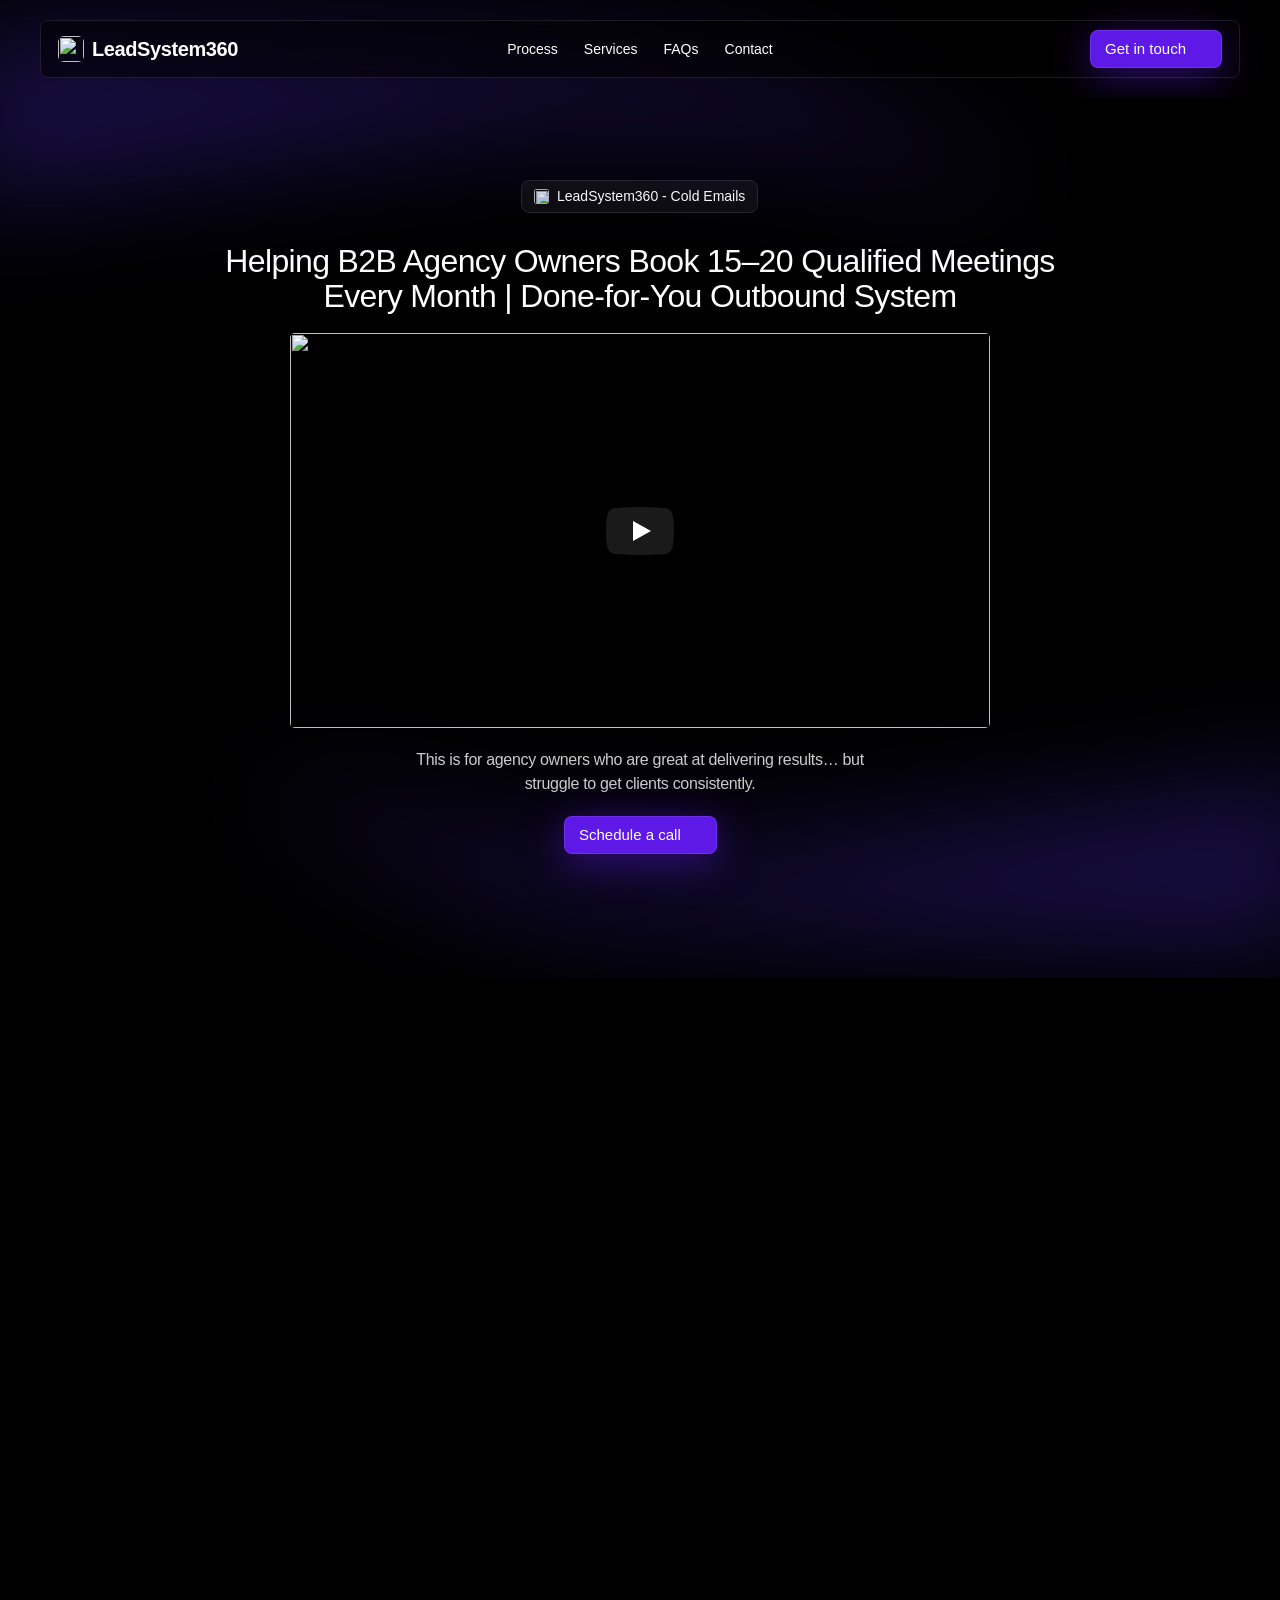
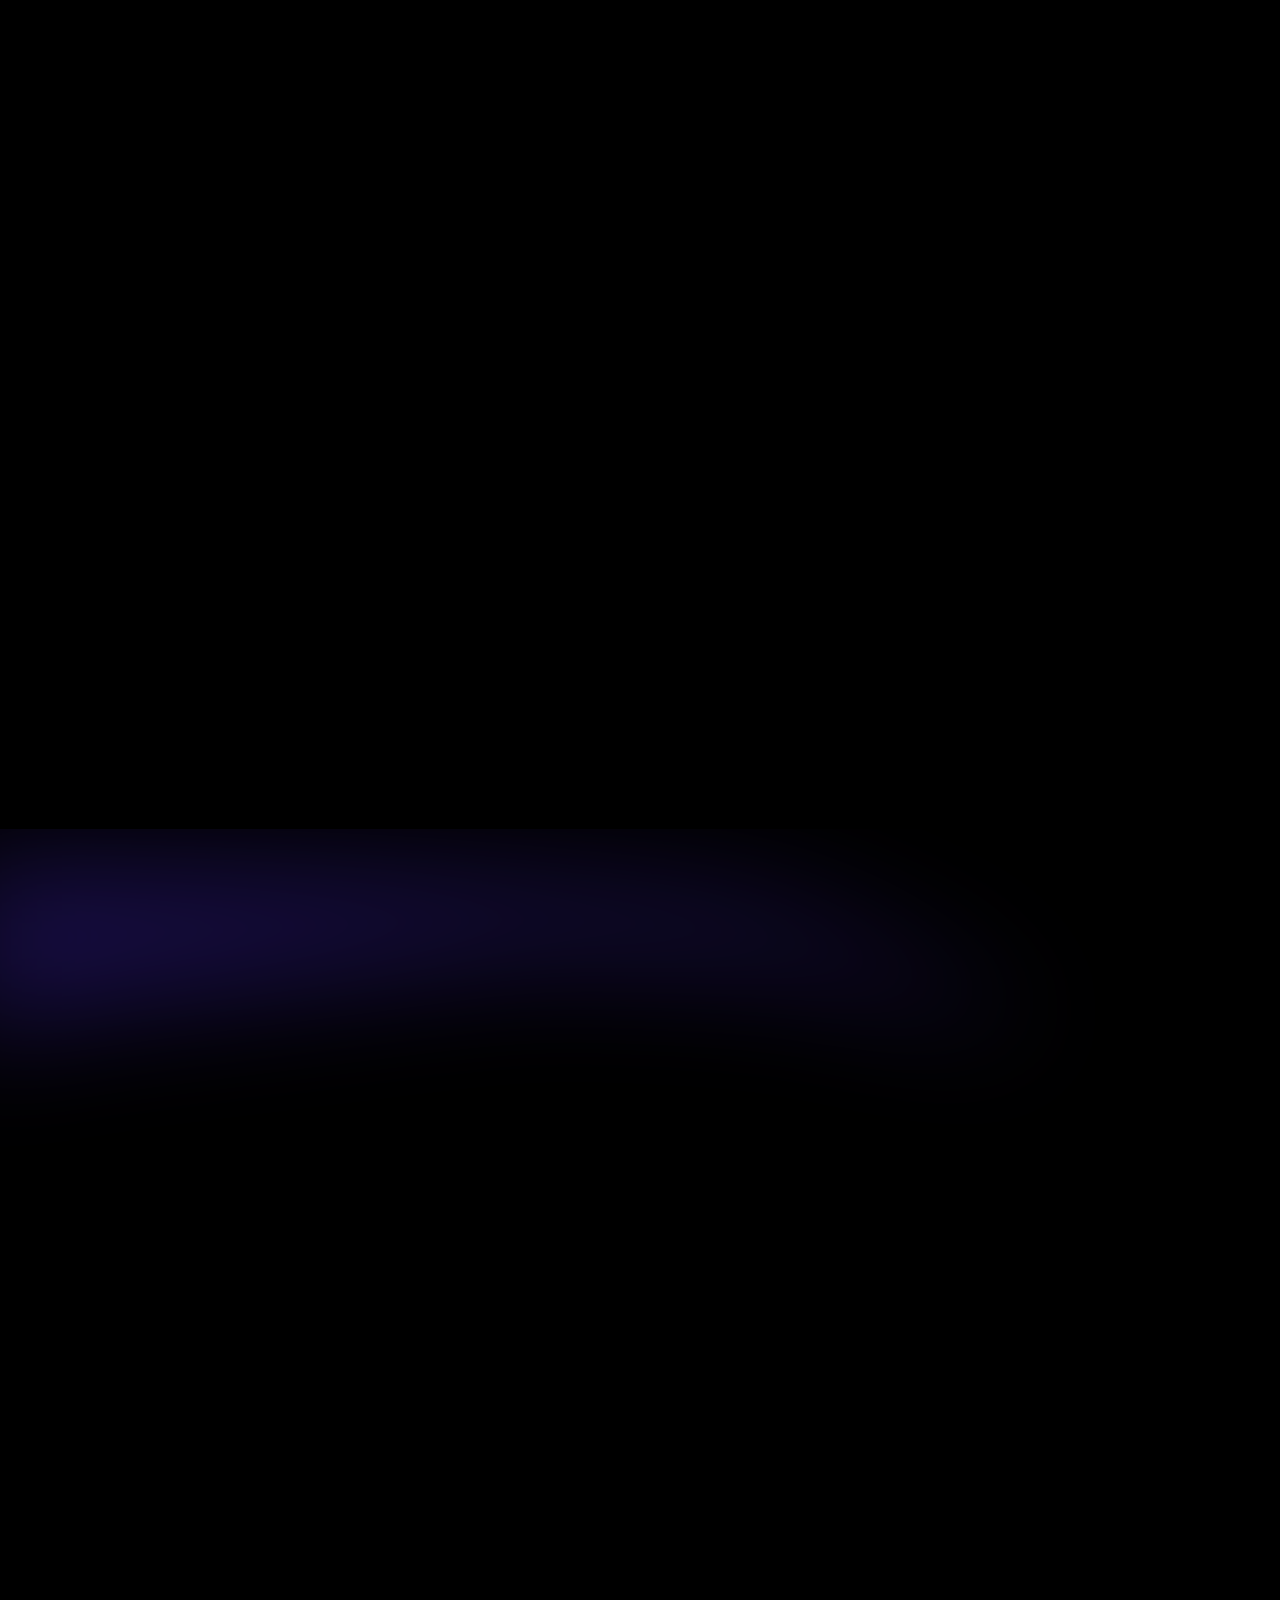
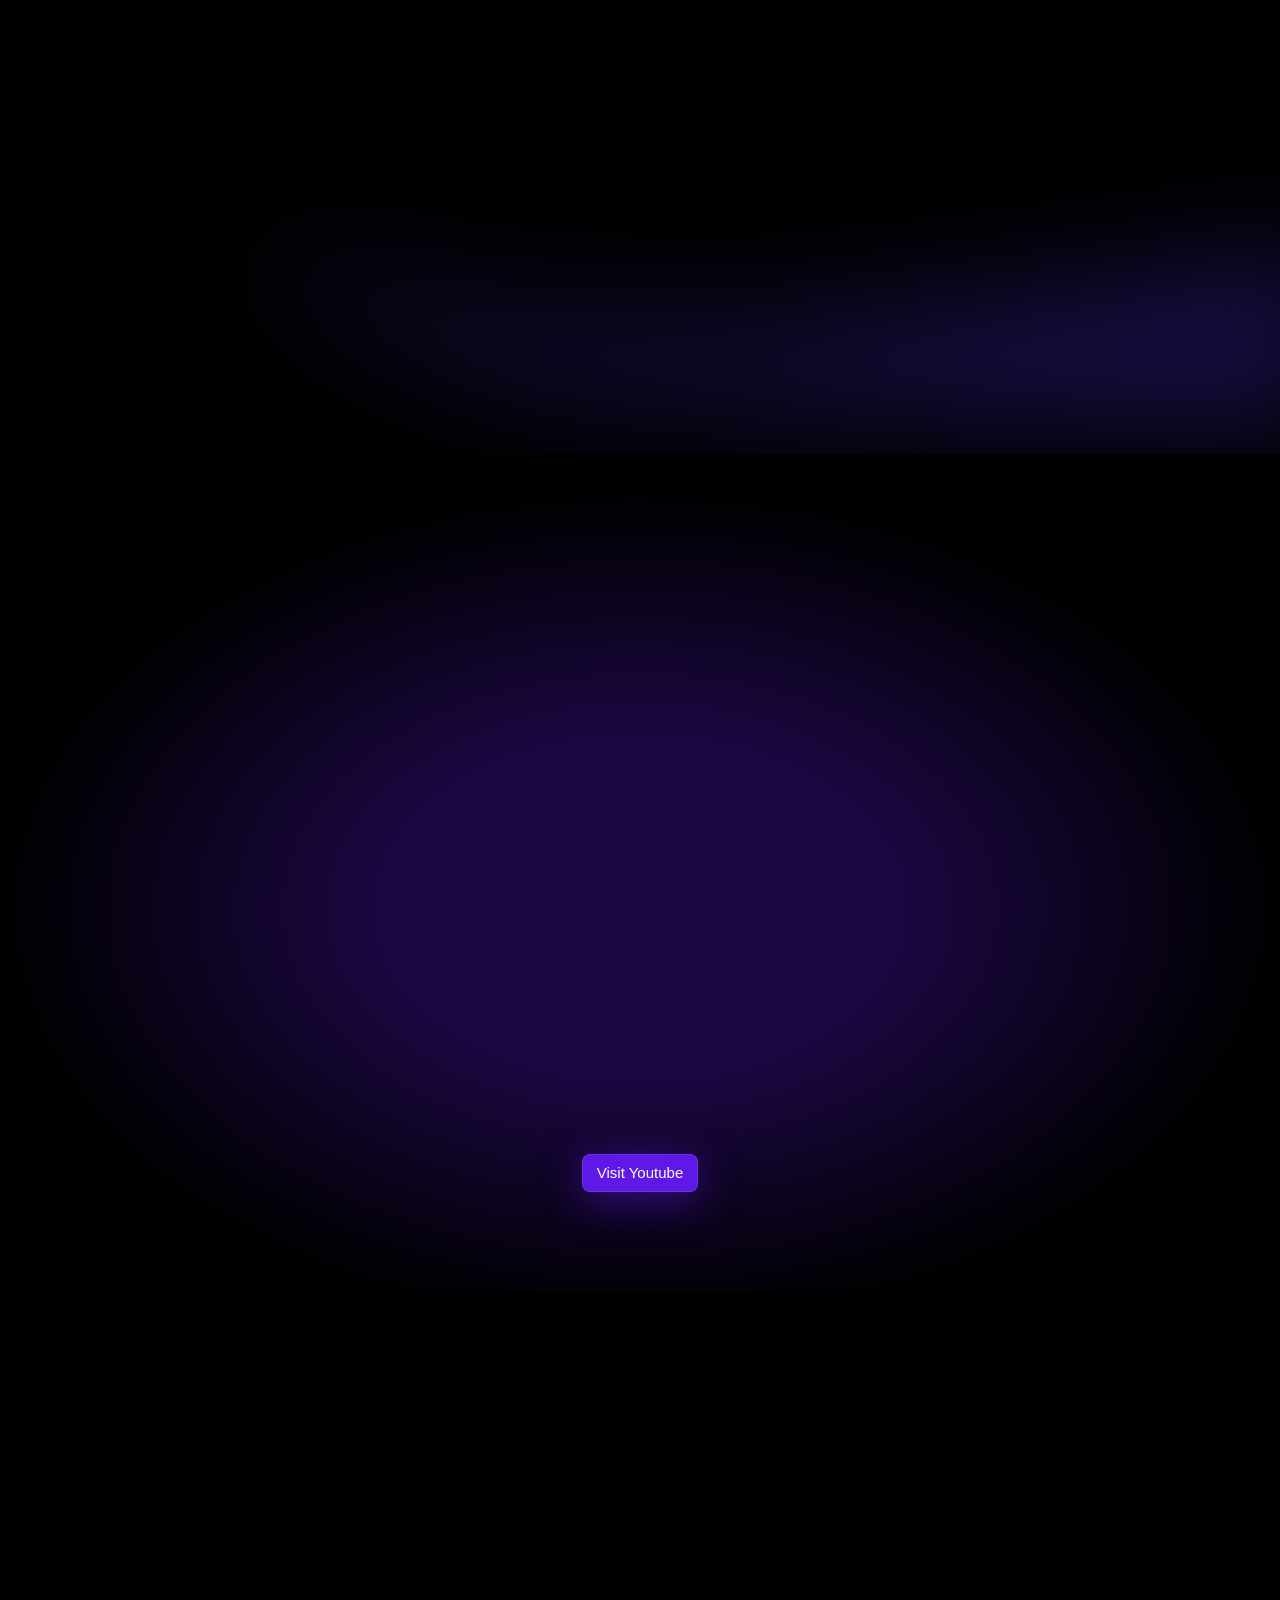
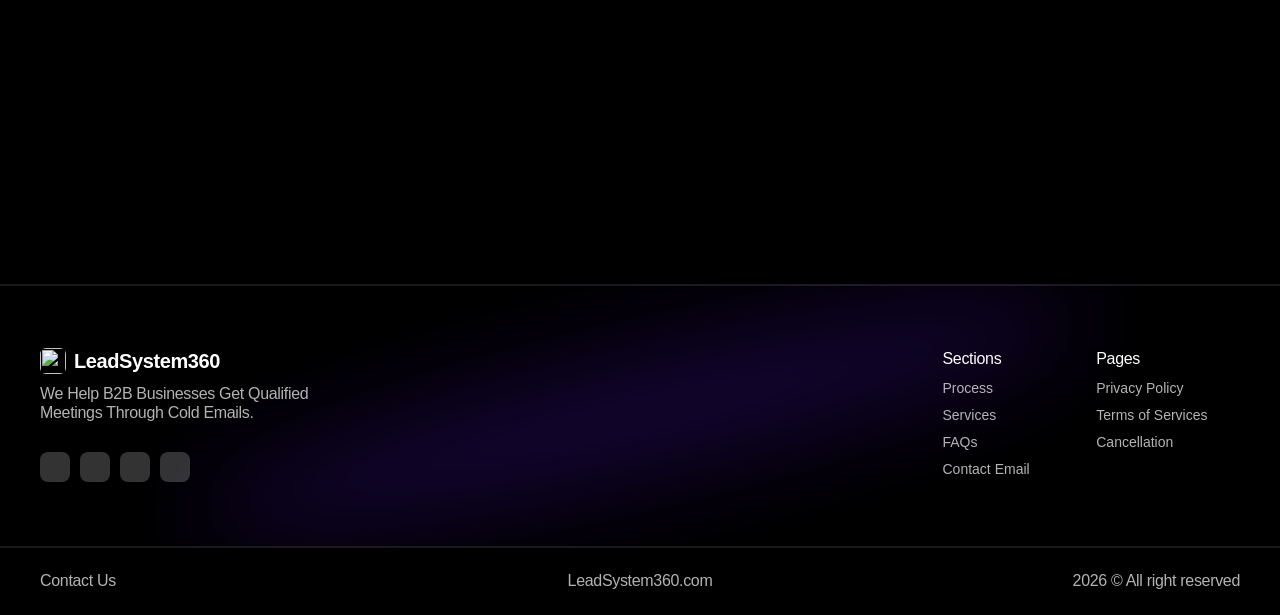
==== commit 373a0c71: "Update index.html" ====
--- a/index.html
+++ b/index.html
@@ -3,6 +3,15 @@
 
 <html lang="en" data-redirect-timezone="1">
 <head>
+	
+	<style>
+  #__framer-editorbar-container,
+  #_framer-editorbar,
+  iframe[src*="framer.com"] {
+    display: none !important;
+  }
+</style>
+	
 	<meta charset="utf-8">
 	
 	
@@ -90,28 +99,16 @@
 	<link href="https://fonts.gstatic.com" rel="preconnect" crossorigin>
 	<meta name="robots" content="max-image-preview:large"><style data-framer-breakpoint-css>@media(min-width: 1200px){.hidden-72rtr7{display:none!important}}@media(min-width: 810px) and (max-width: 1199.98px){.hidden-2bhg6a{display:none!important}}@media(max-width: 809.98px){.hidden-17830j1{display:none!important}}</style><style data-framer-css-ssr-minified data-framer-components="framer-lib-cursors-host framer-i0Cj9 PropertyOverrides framer-xS5HE framer-lib-combinedCSSRules framer-520aC framer-iR3Xw framer-cwn08 framer-T4de1 framer-EeG1K framer-Og15o framer-Hzat5 framer-1t0cL framer-XD1ki">html,body,#main{box-sizing:border-box;margin:0;padding:0}:root{-webkit-font-smoothing:antialiased;-moz-osx-font-smoothing:grayscale}*{box-sizing:border-box;-webkit-font-smoothing:inherit}h1,h2,h3,h4,h5,h6,p,figure{margin:0}body,input,textarea,select,button{font-family:sans-serif;font-size:12px}body{--token-b3ff2230-c5c0-41a8-b629-d659f479b689:#000;--token-aea172f0-3396-4049-adec-6bcfa7c365ff:#5e19e7;--token-92a1cea2-6d53-45ff-98da-32c110a8c3fc:#fff;--token-8c14519b-b926-46e8-8772-9a05cbede172:#ffffffb3;--token-c9fc1380-5d14-49ab-960e-cc3a53f6f2d0:#ffffff0f;--token-6839e435-35f3-4ab3-b723-e98c27e525bc:#ffffff1a;--token-729f323b-4a85-474f-8f3a-c5c840127090:#0d0d0d;--token-667dfe34-ef33-4a0e-b107-e347ef5ffaa2:#ffffff26;--token-17c08985-425f-4b75-81e9-d1425ce278a8:#ffffff1f;--token-161a5f1c-45d6-4b0d-83c5-2f276392762e:#512febb3;--token-7d1aeb66-0d56-4f38-8bc3-f9e169a51b6e:#fffc;--token-061fde40-8df3-4a80-b54f-43767097cbb9:#fff3;--token-5e82b7fb-875b-478b-b151-baffd23609a0:#fff3;--token-b07f98ba-d294-46af-ad23-b848a3a1115d:#313131;--token-55fce8bf-ab86-42dc-8b77-6335cf9cf588:#fff}@supports (z-index:calc(infinity)){#__framer-badge-container{--infinity:infinity}}#__framer-badge-container{pointer-events:none;width:100%;z-index:calc(var(--infinity,2147480000));justify-content:flex-end;padding:20px;display:flex;position:fixed;bottom:0}@supports (background:-webkit-named-image(i)) and (not (grid-template-rows:subgrid)){body{--framer-will-change-override:transform}}@supports (background:-webkit-named-image(i)) and (not (position-area:top right)){body{--framer-will-change-filter-override:filter}}[data-framer-component-type=Text] div div span,[data-framer-component-type=Text] a div span,[data-framer-component-type=Text] span span span,[data-framer-component-type=Text] p span span,[data-framer-component-type=Text] h1 span span,[data-framer-component-type=Text] h2 span span,[data-framer-component-type=Text] h3 span span,[data-framer-component-type=Text] h4 span span,[data-framer-component-type=Text] h5 span span,[data-framer-component-type=Text] h6 span span,[data-framer-component-type=Text] a{font-family:var(--font-family);font-style:var(--font-style);font-weight:min(calc(var(--framer-font-weight-increase,0) + var(--font-weight,400)),900);color:var(--text-color);letter-spacing:var(--letter-spacing);font-size:var(--font-size);text-transform:var(--text-transform);--text-decoration:var(--framer-text-decoration-style,solid)var(--framer-text-decoration,none)var(--framer-text-decoration-color,currentcolor)var(--framer-text-decoration-thickness,auto);--text-decoration-skip-ink:var(--framer-text-decoration-skip-ink);--text-underline-offset:var(--framer-text-decoration-offset);line-height:var(--line-height);--font-family:var(--framer-font-family);--font-style:var(--framer-font-style);--font-weight:var(--framer-font-weight);--text-color:var(--framer-text-color);--letter-spacing:var(--framer-letter-spacing);--font-size:var(--framer-font-size);--text-transform:var(--framer-text-transform);--line-height:var(--framer-line-height)}@supports not (color:color(display-p3 1 1 1)){p.framer-text,div.framer-text,h1.framer-text,h2.framer-text,h3.framer-text,h4.framer-text,h5.framer-text,h6.framer-text,li.framer-text,ol.framer-text,ul.framer-text,span.framer-text:not([data-text-fill]){color:var(--framer-blockquote-text-color-rgb,var(--framer-blockquote-text-color,var(--framer-text-color-rgb,var(--framer-text-color,#000))));-webkit-text-stroke-color:var(--framer-text-stroke-color-rgb,var(--framer-text-stroke-color,initial))}mark.framer-text{background-color:var(--framer-blockquote-text-background-color-rgb,var(--framer-blockquote-text-background-color,var(--framer-text-background-color-rgb,var(--framer-text-background-color,initial))))}}@supports not (color:color(display-p3 1 1 1)){code.framer-text,code.framer-text span.framer-text:not([data-text-fill]){color:var(--framer-blockquote-text-color-rgb,var(--framer-blockquote-text-color,var(--framer-code-text-color-rgb,var(--framer-code-text-color,var(--framer-text-color-rgb,var(--framer-text-color,#000))))))}}@supports not (color:color(display-p3 1 1 1)){a.framer-text,span.framer-text[data-nested-link]{color:var(--framer-blockquote-text-color-rgb,var(--framer-blockquote-text-color,var(--framer-link-text-color-rgb,var(--framer-link-text-color,var(--framer-text-color-rgb,var(--framer-text-color,#000))))));background-color:var(--framer-link-text-background-color-rgb,var(--framer-link-text-background-color,initial));-webkit-text-decoration-color:var(--framer-link-text-decoration-color-rgb,var(--framer-link-text-decoration-color,var(--framer-text-decoration-color-rgb,var(--framer-text-decoration-color,currentcolor))));text-decoration-color:var(--framer-link-text-decoration-color-rgb,var(--framer-link-text-decoration-color,var(--framer-text-decoration-color-rgb,var(--framer-text-decoration-color,currentcolor))))}}@supports not (color:color(display-p3 1 1 1)){code.framer-text a.framer-text,code.framer-text a.framer-text span.framer-text:not([data-text-fill]),code.framer-text span.framer-text[data-nested-link],code.framer-text span.framer-text[data-nested-link] span.framer-text:not([data-text-fill]){color:var(--framer-blockquote-text-color-rgb,var(--framer-blockquote-text-color,var(--framer-link-text-color-rgb,var(--framer-link-text-color,var(--framer-code-text-color-rgb,var(--framer-code-text-color,var(--framer-text-color-rgb,var(--framer-text-color,#000))))))))}}@supports not (color:color(display-p3 1 1 1)){a.framer-text:hover,span.framer-text[data-nested-link]:hover{color:var(--framer-link-hover-text-color-rgb,var(--framer-link-hover-text-color,var(--framer-blockquote-text-color-rgb,var(--framer-blockquote-text-color,var(--framer-link-text-color-rgb,var(--framer-link-text-color,var(--framer-text-color-rgb,var(--framer-text-color,#000))))))));background-color:var(--framer-link-hover-text-background-color-rgb,var(--framer-link-hover-text-background-color,var(--framer-link-text-background-color-rgb,var(--framer-link-text-background-color,var(--framer-text-background-color-rgb,var(--framer-text-background-color,initial))))));-webkit-text-decoration-color:var(--framer-link-hover-text-decoration-color-rgb,var(--framer-link-hover-text-decoration-color,var(--framer-link-text-decoration-color-rgb,var(--framer-link-text-decoration-color,var(--framer-text-decoration-color-rgb,var(--framer-text-decoration-color,currentcolor))))));text-decoration-color:var(--framer-link-hover-text-decoration-color-rgb,var(--framer-link-hover-text-decoration-color,var(--framer-link-text-decoration-color-rgb,var(--framer-link-text-decoration-color,var(--framer-text-decoration-color-rgb,var(--framer-text-decoration-color,currentcolor))))))}}@supports not (color:color(display-p3 1 1 1)){code.framer-text a.framer-text:hover,code.framer-text span.framer-text[data-nested-link]:hover{color:var(--framer-link-hover-text-color-rgb,var(--framer-link-hover-text-color,var(--framer-blockquote-text-color-rgb,var(--framer-blockquote-text-color,var(--framer-link-text-color-rgb,var(--framer-link-text-color,var(--framer-code-text-color-rgb,var(--framer-code-text-color,var(--framer-text-color-rgb,var(--framer-text-color,#000))))))))))}}@supports not (color:color(display-p3 1 1 1)){a.framer-text[data-framer-page-link-current],span.framer-text[data-framer-page-link-current]{color:var(--framer-link-current-text-color-rgb,var(--framer-link-current-text-color,var(--framer-link-text-color-rgb,var(--framer-link-text-color,var(--framer-text-color-rgb,var(--framer-text-color,#000))))));background-color:var(--framer-link-current-text-background-color-rgb,var(--framer-link-current-text-background-color,var(--framer-link-text-background-color-rgb,var(--framer-link-text-background-color,var(--framer-text-background-color-rgb,var(--framer-text-background-color,initial))))));-webkit-text-decoration-color:var(--framer-link-current-text-decoration-color-rgb,var(--framer-link-current-text-decoration-color,var(--framer-link-text-decoration-color-rgb,var(--framer-link-text-decoration-color,var(--framer-text-decoration-color-rgb,var(--framer-text-decoration-color,currentcolor))))));text-decoration-color:var(--framer-link-current-text-decoration-color-rgb,var(--framer-link-current-text-decoration-color,var(--framer-link-text-decoration-color-rgb,var(--framer-link-text-decoration-color,var(--framer-text-decoration-color-rgb,var(--framer-text-decoration-color,currentcolor))))))}}@supports not (color:color(display-p3 1 1 1)){code.framer-text a.framer-text[data-framer-page-link-current],code.framer-text a.framer-text[data-framer-page-link-current] span.framer-text:not([data-text-fill]),code.framer-text span.framer-text[data-framer-page-link-current],code.framer-text span.framer-text[data-framer-page-link-current] span.framer-text:not([data-text-fill]){color:var(--framer-link-current-text-color-rgb,var(--framer-link-current-text-color,var(--framer-link-text-color-rgb,var(--framer-link-text-color,var(--framer-code-text-color-rgb,var(--framer-code-text-color,var(--framer-text-color-rgb,var(--framer-text-color,#000))))))));background-color:var(--framer-link-current-text-background-color-rgb,var(--framer-link-current-text-background-color,var(--framer-link-text-background-color-rgb,var(--framer-link-text-background-color,var(--framer-text-background-color-rgb,var(--framer-text-background-color,initial))))))}}@supports not (color:color(display-p3 1 1 1)){a.framer-text[data-framer-page-link-current]:hover,span.framer-text[data-framer-page-link-current]:hover{color:var(--framer-link-hover-text-color-rgb,var(--framer-link-hover-text-color,var(--framer-link-current-text-color-rgb,var(--framer-link-current-text-color,var(--framer-link-text-color-rgb,var(--framer-link-text-color,var(--framer-code-text-color-rgb,var(--framer-code-text-color,var(--framer-text-color-rgb,var(--framer-text-color,#000))))))))));background-color:var(--framer-link-hover-text-background-color-rgb,var(--framer-link-hover-text-background-color,var(--framer-link-current-text-background-color-rgb,var(--framer-link-current-text-background-color,var(--framer-link-text-background-color-rgb,var(--framer-link-text-background-color,initial))))));-webkit-text-decoration-color:var(--framer-link-hover-text-decoration-color-rgb,var(--framer-link-hover-text-decoration-color,var(--framer-link-current-text-decoration-color-rgb,var(--framer-link-current-text-decoration-color,var(--framer-link-text-decoration-color-rgb,var(--framer-link-text-decoration-color,var(--framer-text-decoration-color-rgb,var(--framer-text-decoration-color,currentcolor))))))));text-decoration-color:var(--framer-link-hover-text-decoration-color-rgb,var(--framer-link-hover-text-decoration-color,var(--framer-link-current-text-decoration-color-rgb,var(--framer-link-current-text-decoration-color,var(--framer-link-text-decoration-color-rgb,var(--framer-link-text-decoration-color,var(--framer-text-decoration-color-rgb,var(--framer-text-decoration-color,currentcolor))))))))}}@supports not (color:color(display-p3 1 1 1)){code.framer-text a.framer-text[data-framer-page-link-current]:hover,code.framer-text a.framer-text[data-framer-page-link-current]:hover span.framer-text:not([data-text-fill]),code.framer-text span.framer-text[data-framer-page-link-current]:hover,code.framer-text span.framer-text[data-framer-page-link-current]:hover span.framer-text:not([data-text-fill]){color:var(--framer-link-hover-text-color-rgb,var(--framer-link-hover-text-color,var(--framer-link-current-text-color-rgb,var(--framer-link-current-text-color,var(--framer-link-text-color-rgb,var(--framer-link-text-color,var(--framer-code-text-color-rgb,var(--framer-code-text-color,var(--framer-text-color-rgb,var(--framer-text-color,#000))))))))));background-color:var(--framer-link-hover-text-background-color-rgb,var(--framer-link-hover-text-background-color,var(--framer-link-current-text-background-color-rgb,var(--framer-link-current-text-background-color,var(--framer-link-text-background-color-rgb,var(--framer-link-text-background-color,initial))))))}}@supports not (aspect-ratio:1){.framer-text-module:not([data-width=fit])[style*=aspect-ratio]{position:relative!important}.framer-text-module:not([data-width=fit])[style*=aspect-ratio]:before{content:"";padding-bottom:calc(100%/calc(var(--aspect-ratio)));display:block}.framer-text-module[data-width=fill]>:first-child,.framer-text-module[data-width=fill]>.ssr-variant>:first-child,.framer-text-module:not([data-width=fit])[style*=aspect-ratio]>:first-child,.framer-text-module:not([data-width=fit])[style*=aspect-ratio]>.ssr-variant>:first-child{position:absolute;top:0;left:0;height:100%!important}}@supports not (overflow:clip){:root{--overflow-clip-fallback:hidden}}@supports (background:-webkit-named-image(i)) and (not (contain-intrinsic-size:inherit)){div.framer-text,p.framer-text,h1.framer-text,h2.framer-text,h3.framer-text,h4.framer-text,h5.framer-text,h6.framer-text,ol.framer-text,ul.framer-text,li.framer-text,blockquote.framer-text,.framer-text.framer-image{display:var(--text-truncation-display-inline-for-safari-16,revert)}div.framer-text:after,p.framer-text:after,h1.framer-text:after,h2.framer-text:after,h3.framer-text:after,h4.framer-text:after,h5.framer-text:after,h6.framer-text:after,ol.framer-text:after,ul.framer-text:after,li.framer-text:after,blockquote.framer-text:after,.framer-text.framer-image:after{content:var(--text-truncation-line-break-for-safari-16);white-space:pre}.framer-text.framer-text-module,.framer-text.framer-table-wrapper{display:var(--text-truncation-display-none-for-safari-16,revert)}p.framer-text[data-text-fill]{display:var(--text-truncation-display-inline-for-safari-16,inline-block)}}@supports (corner-shape:superellipse(2)){:root{--one-if-corner-shape-supported:1}}.framer-cursor-none,.framer-cursor-none *{cursor:none!important}.framer-pointer-events-none,.framer-pointer-events-none *{pointer-events:none!important}@supports (aspect-ratio:1){body{--framer-aspect-ratio-supported:auto}}.framer-i0Cj9.framer-lux5qc,.framer-i0Cj9 .framer-lux5qc{display:block}.framer-i0Cj9.framer-72rtr7{background-color:var(--token-b3ff2230-c5c0-41a8-b629-d659f479b689,#000);flex-flow:column;place-content:center flex-start;align-items:center;gap:0;width:1200px;height:min-content;padding:0;display:flex;position:relative;overflow:visible}.framer-i0Cj9 .framer-1ijn6i0-container{z-index:4;flex:none;width:100%;height:auto;position:fixed;top:0;left:50%;transform:translate(-50%)}.framer-i0Cj9 .framer-1elrgar{flex-flow:column;flex:none;place-content:center;align-items:center;gap:35px;width:100%;height:min-content;padding:180px 40px 100px;display:flex;position:relative;overflow:hidden}.framer-i0Cj9 .framer-1d8v1ml,.framer-i0Cj9 .framer-2p1oou{flex-flow:column;flex:none;place-content:center;align-items:center;gap:15px;width:100%;height:min-content;padding:0;display:flex;position:relative;overflow:visible}.framer-i0Cj9 .framer-1jernvo-container,.framer-i0Cj9 .framer-150jjgm-container{will-change:var(--framer-will-change-effect-override,transform);z-index:1;flex:none;width:auto;height:auto;position:relative}.framer-i0Cj9 .framer-k9y4gn{flex-flow:column;flex:none;place-content:center;align-items:center;gap:11px;width:100%;height:min-content;padding:16px 0;display:flex;position:relative;overflow:visible}.framer-i0Cj9 .framer-15phvb2{flex-flow:column;flex:none;place-content:center;align-items:center;gap:30px;width:100%;height:min-content;padding:0;display:flex;position:relative;overflow:visible}.framer-i0Cj9 .framer-1kx55rp{--framer-link-text-color:#09f;--framer-link-text-decoration:underline;--framer-paragraph-spacing:0px;--framer-text-wrap-override:balance;pointer-events:none;will-change:var(--framer-will-change-effect-override,transform);z-index:1;flex:none;width:100%;max-width:900px;height:auto;position:relative}.framer-i0Cj9 .framer-1wviaoo{will-change:var(--framer-will-change-effect-override,transform);z-index:2;flex-flow:column;flex:none;place-content:center;align-items:center;gap:20px;width:100%;height:min-content;padding:8px 0;display:flex;position:relative;overflow:visible}.framer-i0Cj9 .framer-1ipics3-container{will-change:var(--framer-will-change-effect-override,transform);flex:none;width:700px;height:395px;position:relative}.framer-i0Cj9 .framer-14ptijr{--framer-link-text-color:#09f;--framer-link-text-decoration:underline;white-space:pre-wrap;will-change:var(--framer-will-change-effect-override,transform);word-break:break-word;word-wrap:break-word;z-index:1;flex:none;width:100%;max-width:500px;height:auto;position:relative}.framer-i0Cj9 .framer-k2agex,.framer-i0Cj9 .framer-1vtkznx{filter:blur(60px);opacity:.55;will-change:var(--framer-will-change-effect-override,transform);z-index:1;flex:none;width:1085px;height:184px;position:absolute;bottom:30px;right:-46px;overflow:hidden}.framer-i0Cj9 .framer-1gx2yjh,.framer-i0Cj9 .framer-1bxiv65,.framer-i0Cj9 .framer-dg8ali,.framer-i0Cj9 .framer-1d0a1cg{flex:none;width:1085px;height:184px;position:absolute;top:calc(50% - 92px);left:calc(49.9539% - 542.5px)}.framer-i0Cj9 .framer-asbcfs,.framer-i0Cj9 .framer-17swkrw{filter:blur(60px);opacity:.55;will-change:var(--framer-will-change-effect-override,transform);z-index:1;flex:none;width:1085px;height:184px;position:absolute;top:30px;left:-46px;overflow:hidden}.framer-i0Cj9 .framer-s696he-container{will-change:var(--framer-will-change-effect-override,transform);z-index:0;flex:none;width:100%;height:100%;position:absolute;top:0;left:0}.framer-i0Cj9 .framer-9r45or{flex-flow:column;flex:none;place-content:center;align-items:center;gap:25px;width:100%;height:min-content;padding:50px 40px;display:flex;position:relative;overflow:hidden}.framer-i0Cj9 .framer-1pqjofl,.framer-i0Cj9 .framer-n4cvc1,.framer-i0Cj9 .framer-5dre9c,.framer-i0Cj9 .framer-l6e5ge{flex-flow:column;flex:none;place-content:center;align-items:center;gap:25px;width:100%;height:min-content;padding:0;display:flex;position:relative;overflow:hidden}.framer-i0Cj9 .framer-cxe4k6{--framer-link-text-color:#09f;--framer-link-text-decoration:underline;white-space:pre;flex:none;width:auto;height:auto;position:relative}.framer-i0Cj9 .framer-17twc6k-container{will-change:var(--framer-will-change-effect-override,transform);z-index:2;flex:none;width:100%;max-width:700px;height:50px;position:relative}.framer-i0Cj9 .framer-1ptz2uj,.framer-i0Cj9 .framer-ownfez,.framer-i0Cj9 .framer-1inubsq,.framer-i0Cj9 .framer-1caym6f,.framer-i0Cj9 .framer-17g33ms{will-change:var(--framer-will-change-filter-override,filter);width:100px;height:20px;position:relative;overflow:hidden}.framer-i0Cj9 .framer-rnkp9s{will-change:var(--framer-will-change-filter-override,filter);width:100px;height:30px;position:relative;overflow:hidden}.framer-i0Cj9 .framer-189cmhd{flex-flow:column;flex:none;place-content:center;align-items:center;gap:60px;width:100%;height:min-content;padding:100px 40px;display:flex;position:relative;overflow:visible}.framer-i0Cj9 .framer-19gvp1b{z-index:1;flex-flow:column;flex:none;place-content:center;align-items:center;gap:25px;width:100%;height:min-content;padding:0;display:flex;position:relative;overflow:hidden}.framer-i0Cj9 .framer-a1d1c5-container,.framer-i0Cj9 .framer-1854mgr-container,.framer-i0Cj9 .framer-1oxuinu-container,.framer-i0Cj9 .framer-8wsm57-container,.framer-i0Cj9 .framer-1dtlfpd-container,.framer-i0Cj9 .framer-5iqsch-container{flex:none;width:auto;height:auto;position:relative}.framer-i0Cj9 .framer-eci4z2{--framer-link-text-color:#09f;--framer-link-text-decoration:underline;--framer-text-wrap-override:none;flex:none;width:100%;max-width:500px;height:auto;position:relative}.framer-i0Cj9 .framer-sk03rn,.framer-i0Cj9 .framer-1hbhrmi,.framer-i0Cj9 .framer-856a3g{--framer-link-text-color:#09f;--framer-link-text-decoration:underline;white-space:pre-wrap;word-break:break-word;word-wrap:break-word;flex:none;width:100%;max-width:600px;height:auto;position:relative}.framer-i0Cj9 .framer-1sra9d3{z-index:1;flex-flow:column;flex:none;place-content:center;align-items:center;gap:30px;width:100%;max-width:1200px;height:min-content;padding:0;display:flex;position:relative;overflow:visible}.framer-i0Cj9 .framer-1ow1bug,.framer-i0Cj9 .framer-nl6on4,.framer-i0Cj9 .framer-1hvg5j2,.framer-i0Cj9 .framer-1vj5tjg{--border-bottom-width:1px;--border-color:var(--token-6839e435-35f3-4ab3-b723-e98c27e525bc,#ffffff1a);--border-left-width:1px;--border-right-width:1px;--border-style:solid;--border-top-width:1px;background-color:var(--token-729f323b-4a85-474f-8f3a-c5c840127090,#0d0d0d);will-change:var(--framer-will-change-override,transform);z-index:1;border-radius:10px;flex-flow:column;flex:none;place-content:flex-start center;align-items:flex-start;gap:20px;width:100%;max-width:600px;height:min-content;padding:20px 30px;display:flex;position:relative;overflow:hidden}.framer-i0Cj9 .framer-1y42j88,.framer-i0Cj9 .framer-wozgg7,.framer-i0Cj9 .framer-1vdok4a,.framer-i0Cj9 .framer-193tknz{background-color:var(--token-aea172f0-3396-4049-adec-6bcfa7c365ff,#5e19e7);will-change:var(--framer-will-change-override,transform);border-radius:6px;flex-flow:row;flex:none;place-content:center;align-items:center;gap:10px;width:40px;height:40px;padding:0;display:flex;position:relative;overflow:hidden}.framer-i0Cj9 .framer-r122vr,.framer-i0Cj9 .framer-1letvs9,.framer-i0Cj9 .framer-17gxavn,.framer-i0Cj9 .framer-ej82sz{will-change:var(--framer-will-change-filter-override,filter);flex:none;width:20px;height:20px;position:relative;overflow:hidden}.framer-i0Cj9 .framer-pym37c,.framer-i0Cj9 .framer-28vdt3,.framer-i0Cj9 .framer-1gnjib1,.framer-i0Cj9 .framer-j7pe2b,.framer-i0Cj9 .framer-1hcywvk,.framer-i0Cj9 .framer-1jdu4vl{flex-flow:column;flex:none;place-content:center;align-items:center;gap:10px;width:100%;height:min-content;padding:0;display:flex;position:relative;overflow:hidden}.framer-i0Cj9 .framer-6zsjfv,.framer-i0Cj9 .framer-1cybulw,.framer-i0Cj9 .framer-r177xe,.framer-i0Cj9 .framer-1gbuabd,.framer-i0Cj9 .framer-drgouu,.framer-i0Cj9 .framer-1qok00t,.framer-i0Cj9 .framer-1hpnhfk,.framer-i0Cj9 .framer-s9tz2k{--framer-link-text-color:#09f;--framer-link-text-decoration:underline;white-space:pre-wrap;word-break:break-word;word-wrap:break-word;flex:none;width:100%;height:auto;position:relative}.framer-i0Cj9 .framer-1d5fuop{filter:blur(50px);background-color:var(--token-aea172f0-3396-4049-adec-6bcfa7c365ff,#5e19e7);will-change:var(--framer-will-change-override,transform);z-index:1;border-radius:41px;flex:none;width:74px;height:82px;position:absolute;top:0;right:0;overflow:hidden}.framer-i0Cj9 .framer-1mby810{filter:blur(50px);background-color:var(--token-aea172f0-3396-4049-adec-6bcfa7c365ff,#5e19e7);will-change:var(--framer-will-change-override,transform);z-index:1;border-radius:50px;flex:none;width:71px;height:82px;position:absolute;top:0;right:0;overflow:hidden}.framer-i0Cj9 .framer-cfyvnb{filter:blur(50px);background-color:var(--token-aea172f0-3396-4049-adec-6bcfa7c365ff,#5e19e7);will-change:var(--framer-will-change-override,transform);z-index:1;border-radius:50px;flex:none;width:79px;height:79px;position:absolute;top:0;right:0;overflow:hidden}.framer-i0Cj9 .framer-1774mvf{filter:blur(50px);background-color:var(--token-aea172f0-3396-4049-adec-6bcfa7c365ff,#5e19e7);will-change:var(--framer-will-change-override,transform);z-index:1;border-radius:18px;flex:none;width:88px;height:75px;position:absolute;top:0;right:0;overflow:hidden}.framer-i0Cj9 .framer-t6zyy1,.framer-i0Cj9 .framer-oyceof{flex-flow:column;flex:none;place-content:center;align-items:center;gap:60px;width:100%;height:min-content;padding:100px 40px;display:flex;position:relative;overflow:hidden}.framer-i0Cj9 .framer-1xodu1w{flex-flow:column;flex:none;place-content:center;align-items:center;gap:15px;width:100%;height:min-content;padding:0;display:flex;position:relative;overflow:hidden}.framer-i0Cj9 .framer-177nseg,.framer-i0Cj9 .framer-kixq05{--framer-link-text-color:#09f;--framer-link-text-decoration:underline;white-space:pre-wrap;word-break:break-word;word-wrap:break-word;flex:none;width:100%;max-width:500px;height:auto;position:relative}.framer-i0Cj9 .framer-bu8j21-container{z-index:2;flex:none;width:100%;height:796px;position:relative}.framer-i0Cj9 .framer-1ocm91b{background:radial-gradient(50% 50% at 50% 54.2%,#5e19e74d 36.673%,var(--token-b3ff2230-c5c0-41a8-b629-d659f479b689,#000)100%);flex-flow:column;flex:none;place-content:center;align-items:center;gap:60px;width:100%;height:min-content;padding:100px 40px;display:flex;position:relative;overflow:hidden}.framer-i0Cj9 .framer-1d6lfb2-container{flex:none;width:600px;height:350px;position:relative}.framer-i0Cj9 .framer-1bbh6li-container,.framer-i0Cj9 .framer-12gcp6x-container,.framer-i0Cj9 .framer-mx5ekm-container,.framer-i0Cj9 .framer-15phn3b-container,.framer-i0Cj9 .framer-1ulnovp-container{width:600px;height:350px;position:relative}.framer-i0Cj9 .framer-1fqnuy6-container{flex:none;width:300px;height:200px;position:relative}.framer-i0Cj9 .framer-x2y6hz-container,.framer-i0Cj9 .framer-1c2b5t2-container,.framer-i0Cj9 .framer-hbpmxc-container,.framer-i0Cj9 .framer-3b1yal-container{width:300px;height:200px;position:relative}.framer-i0Cj9 .framer-1n8qg4c{--framer-link-text-color:#09f;--framer-link-text-decoration:underline;white-space:pre-wrap;word-break:break-word;word-wrap:break-word;flex:none;width:100%;max-width:900px;height:auto;position:relative}.framer-i0Cj9 .framer-1yf682g{flex-flow:row;flex:none;place-content:center;align-items:center;gap:10px;width:95%;max-width:1200px;height:min-content;padding:0;display:flex;position:relative;overflow:hidden}.framer-i0Cj9 .framer-1is17l2-container{z-index:2;flex:1 0 0;width:1px;max-width:600px;height:auto;position:relative}.framer-i0Cj9 .framer-1j58xff-container,.framer-i0Cj9 .framer-diqy4o-container{flex:none;width:100%;height:auto;position:relative}.framer-zIY2j .framer-styles-preset-1hes80e:not(.rich-text-wrapper),.framer-zIY2j .framer-styles-preset-1hes80e.rich-text-wrapper h1{--framer-font-family:"Outfit","Outfit Placeholder",sans-serif;--framer-font-family-bold:"Outfit","Outfit Placeholder",sans-serif;--framer-font-open-type-features:normal;--framer-font-size:32px;--framer-font-style:normal;--framer-font-style-bold:normal;--framer-font-variation-axes:normal;--framer-font-weight:500;--framer-font-weight-bold:700;--framer-letter-spacing:-.02em;--framer-line-height:1.1em;--framer-paragraph-spacing:0px;--framer-text-alignment:center;--framer-text-color:var(--token-92a1cea2-6d53-45ff-98da-32c110a8c3fc,#fff);--framer-text-decoration:none;--framer-text-stroke-color:initial;--framer-text-stroke-width:initial;--framer-text-transform:none}@media (max-width:1199px) and (min-width:810px){.framer-zIY2j .framer-styles-preset-1hes80e:not(.rich-text-wrapper),.framer-zIY2j .framer-styles-preset-1hes80e.rich-text-wrapper h1{--framer-font-family:"Outfit","Outfit Placeholder",sans-serif;--framer-font-family-bold:"Outfit","Outfit Placeholder",sans-serif;--framer-font-open-type-features:normal;--framer-font-size:28px;--framer-font-style:normal;--framer-font-style-bold:normal;--framer-font-variation-axes:normal;--framer-font-weight:500;--framer-font-weight-bold:700;--framer-letter-spacing:-.02em;--framer-line-height:1.1em;--framer-paragraph-spacing:0px;--framer-text-alignment:center;--framer-text-color:var(--token-92a1cea2-6d53-45ff-98da-32c110a8c3fc,#fff);--framer-text-decoration:none;--framer-text-stroke-color:initial;--framer-text-stroke-width:initial;--framer-text-transform:none}}@media (max-width:809px) and (min-width:0){.framer-zIY2j .framer-styles-preset-1hes80e:not(.rich-text-wrapper),.framer-zIY2j .framer-styles-preset-1hes80e.rich-text-wrapper h1{--framer-font-family:"Outfit","Outfit Placeholder",sans-serif;--framer-font-family-bold:"Outfit","Outfit Placeholder",sans-serif;--framer-font-open-type-features:normal;--framer-font-size:24px;--framer-font-style:normal;--framer-font-style-bold:normal;--framer-font-variation-axes:normal;--framer-font-weight:500;--framer-font-weight-bold:700;--framer-letter-spacing:-.02em;--framer-line-height:1.2em;--framer-paragraph-spacing:0px;--framer-text-alignment:center;--framer-text-color:var(--token-92a1cea2-6d53-45ff-98da-32c110a8c3fc,#fff);--framer-text-decoration:none;--framer-text-stroke-color:initial;--framer-text-stroke-width:initial;--framer-text-transform:none}}@media (max-width:1199px) and (min-width:810px){.framer-4yfaM .framer-styles-preset-ygid9r:not(.rich-text-wrapper),.framer-4yfaM .framer-styles-preset-ygid9r.rich-text-wrapper p{--framer-font-family:"Outfit","Outfit Placeholder",sans-serif;--framer-font-family-bold:"Outfit","Outfit Placeholder",sans-serif;--framer-font-open-type-features:normal;--framer-font-size:16px;--framer-font-style:normal;--framer-font-style-bold:normal;--framer-font-variation-axes:normal;--framer-font-weight:400;--framer-font-weight-bold:700;--framer-letter-spacing:-.02em;--framer-line-height:1.5em;--framer-paragraph-spacing:20px;--framer-text-alignment:center;--framer-text-color:var(--token-7d1aeb66-0d56-4f38-8bc3-f9e169a51b6e,#fffc);--framer-text-decoration:none;--framer-text-stroke-color:initial;--framer-text-stroke-width:initial;--framer-text-transform:none}}@media (max-width:809px) and (min-width:0){.framer-4yfaM .framer-styles-preset-ygid9r:not(.rich-text-wrapper),.framer-4yfaM .framer-styles-preset-ygid9r.rich-text-wrapper p{--framer-font-family:"Outfit","Outfit Placeholder",sans-serif;--framer-font-family-bold:"Outfit","Outfit Placeholder",sans-serif;--framer-font-open-type-features:normal;--framer-font-size:16px;--framer-font-style:normal;--framer-font-style-bold:normal;--framer-font-variation-axes:normal;--framer-font-weight:400;--framer-font-weight-bold:700;--framer-letter-spacing:-.02em;--framer-line-height:1.5em;--framer-paragraph-spacing:20px;--framer-text-alignment:center;--framer-text-color:var(--token-7d1aeb66-0d56-4f38-8bc3-f9e169a51b6e,#fffc);--framer-text-decoration:none;--framer-text-stroke-color:initial;--framer-text-stroke-width:initial;--framer-text-transform:none}}.framer-XExg7 .framer-styles-preset-18ujpf8:not(.rich-text-wrapper),.framer-XExg7 .framer-styles-preset-18ujpf8.rich-text-wrapper h2{--framer-font-family:"Outfit","Outfit Placeholder",sans-serif;--framer-font-family-bold:"Outfit","Outfit Placeholder",sans-serif;--framer-font-open-type-features:normal;--framer-font-size:30px;--framer-font-style:normal;--framer-font-style-bold:normal;--framer-font-variation-axes:normal;--framer-font-weight:500;--framer-font-weight-bold:700;--framer-letter-spacing:-.02em;--framer-line-height:1.2em;--framer-paragraph-spacing:40px;--framer-text-alignment:start;--framer-text-color:var(--token-92a1cea2-6d53-45ff-98da-32c110a8c3fc,#fff);--framer-text-decoration:none;--framer-text-stroke-color:initial;--framer-text-stroke-width:initial;--framer-text-transform:none}@media (max-width:1199px) and (min-width:810px){.framer-XExg7 .framer-styles-preset-18ujpf8:not(.rich-text-wrapper),.framer-XExg7 .framer-styles-preset-18ujpf8.rich-text-wrapper h2{--framer-font-family:"Outfit","Outfit Placeholder",sans-serif;--framer-font-family-bold:"Outfit","Outfit Placeholder",sans-serif;--framer-font-open-type-features:normal;--framer-font-size:40px;--framer-font-style:normal;--framer-font-style-bold:normal;--framer-font-variation-axes:normal;--framer-font-weight:500;--framer-font-weight-bold:700;--framer-letter-spacing:-.02em;--framer-line-height:1.2em;--framer-paragraph-spacing:40px;--framer-text-alignment:start;--framer-text-color:var(--token-92a1cea2-6d53-45ff-98da-32c110a8c3fc,#fff);--framer-text-decoration:none;--framer-text-stroke-color:initial;--framer-text-stroke-width:initial;--framer-text-transform:none}}@media (max-width:809px) and (min-width:0){.framer-XExg7 .framer-styles-preset-18ujpf8:not(.rich-text-wrapper),.framer-XExg7 .framer-styles-preset-18ujpf8.rich-text-wrapper h2{--framer-font-family:"Outfit","Outfit Placeholder",sans-serif;--framer-font-family-bold:"Outfit","Outfit Placeholder",sans-serif;--framer-font-open-type-features:normal;--framer-font-size:25px;--framer-font-style:normal;--framer-font-style-bold:normal;--framer-font-variation-axes:normal;--framer-font-weight:500;--framer-font-weight-bold:700;--framer-letter-spacing:-.02em;--framer-line-height:1.2em;--framer-paragraph-spacing:40px;--framer-text-alignment:start;--framer-text-color:var(--token-92a1cea2-6d53-45ff-98da-32c110a8c3fc,#fff);--framer-text-decoration:none;--framer-text-stroke-color:initial;--framer-text-stroke-width:initial;--framer-text-transform:none}}.framer-i0Cj9[data-border=true]:after,.framer-i0Cj9 [data-border=true]:after{content:"";border-width:var(--border-top-width,0)var(--border-right-width,0)var(--border-bottom-width,0)var(--border-left-width,0);border-color:var(--border-color,none);border-style:var(--border-style,none);box-sizing:border-box;border-radius:inherit;corner-shape:inherit;pointer-events:none;width:100%;height:100%;position:absolute;top:0;left:0}@media (min-width:810px) and (max-width:1199.98px){.framer-i0Cj9.framer-72rtr7{width:810px}.framer-i0Cj9 .framer-1kx55rp{max-width:600px}.framer-i0Cj9 .framer-1ipics3-container{width:600px;height:320px}.framer-i0Cj9 .framer-1ow1bug{width:727px;padding:20px 35px}.framer-i0Cj9 .framer-6zsjfv{order:0}.framer-i0Cj9 .framer-1cybulw{order:1}.framer-i0Cj9 .framer-1hvg5j2{border-radius:17px;padding:13px 30px}.framer-i0Cj9 .framer-bu8j21-container{height:1000px}}@media (max-width:809.98px){.framer-i0Cj9.framer-72rtr7{width:390px}.framer-i0Cj9 .framer-1elrgar,.framer-i0Cj9 .framer-189cmhd,.framer-i0Cj9 .framer-t6zyy1,.framer-i0Cj9 .framer-oyceof{padding:100px 24px}.framer-i0Cj9 .framer-1d8v1ml,.framer-i0Cj9 .framer-k9y4gn{gap:25px}.framer-i0Cj9 .framer-1kx55rp{max-width:600px}.framer-i0Cj9 .framer-1ipics3-container{order:0;width:289px;height:180px}.framer-i0Cj9 .framer-14ptijr{order:1}.framer-i0Cj9 .framer-150jjgm-container{order:2}.framer-i0Cj9 .framer-9r45or{padding:35px 24px}.framer-i0Cj9 .framer-sk03rn{--framer-text-wrap-override:balance}.framer-i0Cj9 .framer-1ow1bug{padding:20px}.framer-i0Cj9 .framer-nl6on4,.framer-i0Cj9 .framer-1hvg5j2,.framer-i0Cj9 .framer-1vj5tjg{max-width:364px;padding:20px}.framer-i0Cj9 .framer-1xodu1w{gap:20px}.framer-i0Cj9 .framer-bu8j21-container{height:1100px}.framer-i0Cj9 .framer-1ocm91b{padding:50px 24px 100px}.framer-i0Cj9 .framer-5dre9c{order:0}.framer-i0Cj9 .framer-1fqnuy6-container{order:1;width:100%}.framer-i0Cj9 .framer-8wsm57-container{order:3}}.ssr-variant{display:contents}@supports (aspect-ratio:1){body{--framer-aspect-ratio-supported:auto}}.framer-xS5HE.framer-1l2dhtw,.framer-xS5HE .framer-1l2dhtw{display:block}.framer-xS5HE.framer-1t6bwo0{flex-flow:row;place-content:center;align-items:center;gap:24px;width:1200px;height:min-content;padding:20px 40px;display:flex;position:relative;overflow:hidden}.framer-xS5HE .framer-19eduip,.framer-xS5HE .framer-m5z8ev{flex-flow:row;flex:1 0 0;place-content:center space-between;align-items:center;width:1px;height:min-content;padding:0;display:flex;position:relative;overflow:visible}.framer-xS5HE .framer-1jkrvas{flex-flow:row;flex:none;place-content:center;align-items:center;gap:8px;width:min-content;height:min-content;padding:0;text-decoration:none;display:flex;position:relative;overflow:visible}.framer-xS5HE .framer-1s6pw94,.framer-xS5HE .framer-1qijrh0{flex:none;width:26px;height:26px;position:relative;overflow:visible}.framer-xS5HE .framer-92yi7e-container{flex:none;width:31px;height:31px;position:relative}.framer-xS5HE .framer-1mmfnwb{flex-flow:column;flex:1 0 0;place-content:center;align-items:center;gap:15px;width:1px;height:min-content;padding:0;display:flex;position:relative;overflow:visible}.framer-xS5HE .framer-1poozl0{flex-flow:column wrap;flex:none;place-content:flex-start center;align-items:flex-start;gap:8px;width:100%;height:min-content;padding:0;display:flex;position:relative;overflow:visible}.framer-xS5HE .framer-ejr036,.framer-xS5HE .framer-174nwih,.framer-xS5HE .framer-1lyct0u,.framer-xS5HE .framer-1gr8tdk{flex-flow:row;flex:none;place-content:center;align-items:center;gap:10px;width:min-content;height:25px;padding:0;text-decoration:none;display:flex;position:relative;overflow:visible}.framer-xS5HE .framer-1d9774w,.framer-xS5HE .framer-1m65nrx,.framer-xS5HE .framer-kdrg47,.framer-xS5HE .framer-4nhwzi,.framer-xS5HE .framer-gbkw0{white-space:pre;flex:none;width:auto;height:auto;position:relative}.framer-xS5HE .framer-1heg3xw{flex-flow:row;flex:none;place-content:center flex-end;align-items:center;gap:10px;width:100%;height:min-content;padding:0;display:flex;position:relative;overflow:visible}.framer-xS5HE .framer-w8zvhc-container{flex:1 0 0;width:1px;height:auto;position:relative}.framer-xS5HE .framer-1eavvn1{flex-flow:row;flex:1 0 0;place-content:center;align-items:center;gap:16px;width:1px;max-width:1200px;height:min-content;padding:10px 18px;display:flex;position:relative;overflow:visible}.framer-xS5HE .framer-iz97ye{cursor:pointer;flex-flow:row;flex:1 0 0;place-content:center flex-start;align-items:center;gap:8px;width:1px;height:min-content;padding:0;text-decoration:none;display:flex;position:relative;overflow:visible}.framer-xS5HE .framer-22jrge{flex-flow:row;flex:1 0 0;place-content:center;align-items:center;gap:10px;width:1px;height:min-content;padding:2px 0;display:flex;position:relative;overflow:visible}.framer-xS5HE .framer-ykf052-container,.framer-xS5HE .framer-1dy4fmx-container,.framer-xS5HE .framer-1gghpmc-container,.framer-xS5HE .framer-v50ijd-container,.framer-xS5HE .framer-3cnnp3-container{flex:none;width:auto;height:auto;position:relative}.framer-xS5HE .framer-3n0n49{flex-flow:row;flex:1 0 0;place-content:center flex-end;align-items:center;gap:10px;width:1px;height:min-content;padding:0;display:flex;position:relative;overflow:visible}.framer-xS5HE.framer-v-1plx7ua.framer-1t6bwo0{flex-direction:column;justify-content:flex-start;width:340px;height:64px;padding:16px 20px 20px}.framer-xS5HE.framer-v-1plx7ua .framer-19eduip,.framer-xS5HE.framer-v-1plx7ua .framer-1mmfnwb,.framer-xS5HE.framer-v-1tid13i .framer-19eduip,.framer-xS5HE.framer-v-1tid13i .framer-1mmfnwb{flex:none;width:100%}.framer-xS5HE.framer-v-1tid13i.framer-1t6bwo0{flex-direction:column;justify-content:flex-start;width:340px;padding:16px 20px 20px}.framer-xS5HE.framer-v-1tid13i .framer-1jkrvas{cursor:pointer;order:0}.framer-xS5HE.framer-v-1tid13i .framer-92yi7e-container{order:1}.framer-xS5HE.framer-v-1tid13i .framer-ejr036,.framer-xS5HE.framer-v-1tid13i .framer-174nwih,.framer-xS5HE.framer-v-1tid13i .framer-1lyct0u,.framer-xS5HE.framer-v-1tid13i .framer-1gr8tdk{cursor:pointer}.framer-xS5HE.framer-v-vc9era .framer-1eavvn1,.framer-xS5HE.framer-v-vc9era .framer-iz97ye,.framer-xS5HE.framer-v-vc9era .framer-3n0n49,.framer-xS5HE.framer-v-10vf1gk .framer-1eavvn1,.framer-xS5HE.framer-v-10vf1gk .framer-iz97ye,.framer-xS5HE.framer-v-10vf1gk .framer-3n0n49,.framer-xS5HE.framer-v-1loewj4 .framer-1eavvn1,.framer-xS5HE.framer-v-1loewj4 .framer-iz97ye,.framer-xS5HE.framer-v-1loewj4 .framer-3n0n49,.framer-xS5HE.framer-v-cfhl44 .framer-1eavvn1,.framer-xS5HE.framer-v-cfhl44 .framer-iz97ye,.framer-xS5HE.framer-v-cfhl44 .framer-3n0n49{flex:none;width:min-content}.framer-xS5HE.framer-v-vc9era .framer-m5z8ev,.framer-xS5HE.framer-v-10vf1gk .framer-m5z8ev,.framer-xS5HE.framer-v-1loewj4 .framer-m5z8ev,.framer-xS5HE.framer-v-cfhl44 .framer-m5z8ev{flex:none;justify-content:center;gap:16px;width:min-content}.framer-xS5HE.framer-v-vc9era .framer-22jrge,.framer-xS5HE.framer-v-10vf1gk .framer-22jrge,.framer-xS5HE.framer-v-1loewj4 .framer-22jrge,.framer-xS5HE.framer-v-cfhl44 .framer-22jrge{flex:none;width:min-content;padding:2px 0 2px 4px}.framer-xS5HE[data-border=true]:after,.framer-xS5HE [data-border=true]:after{content:"";border-width:var(--border-top-width,0)var(--border-right-width,0)var(--border-bottom-width,0)var(--border-left-width,0);border-color:var(--border-color,none);border-style:var(--border-style,none);box-sizing:border-box;border-radius:inherit;pointer-events:none;width:100%;height:100%;position:absolute;top:0;left:0}body{--framer-will-change-override:none}@supports (background:-webkit-named-image(i)) and (not (grid-template-rows:subgrid)){body{--framer-will-change-override:transform}}body{--framer-will-change-filter-override:none}@supports (background:-webkit-named-image(i)) and (not (position-area:top right)){body{--framer-will-change-filter-override:filter}}[data-framer-component-type]{position:absolute}[data-framer-component-type=Text]{cursor:inherit}[data-framer-component-text-autosized] *{white-space:pre}[data-framer-component-type=Text]>*{text-align:var(--framer-text-alignment,start)}[data-framer-component-type=Text] span span,[data-framer-component-type=Text] p span,[data-framer-component-type=Text] h1 span,[data-framer-component-type=Text] h2 span,[data-framer-component-type=Text] h3 span,[data-framer-component-type=Text] h4 span,[data-framer-component-type=Text] h5 span,[data-framer-component-type=Text] h6 span{display:block}[data-framer-component-type=Text] span span span,[data-framer-component-type=Text] p span span,[data-framer-component-type=Text] h1 span span,[data-framer-component-type=Text] h2 span span,[data-framer-component-type=Text] h3 span span,[data-framer-component-type=Text] h4 span span,[data-framer-component-type=Text] h5 span span,[data-framer-component-type=Text] h6 span span{display:unset}[data-framer-component-type=Text] div div span,[data-framer-component-type=Text] a div span,[data-framer-component-type=Text] span span span,[data-framer-component-type=Text] p span span,[data-framer-component-type=Text] h1 span span,[data-framer-component-type=Text] h2 span span,[data-framer-component-type=Text] h3 span span,[data-framer-component-type=Text] h4 span span,[data-framer-component-type=Text] h5 span span,[data-framer-component-type=Text] h6 span span,[data-framer-component-type=Text] a{font-family:var(--font-family);font-style:var(--font-style);font-weight:min(calc(var(--framer-font-weight-increase,0) + var(--font-weight,400)),900);color:var(--text-color);letter-spacing:var(--letter-spacing);font-size:var(--font-size);text-transform:var(--text-transform);--text-decoration:var(--framer-text-decoration-style,solid)var(--framer-text-decoration,none)var(--framer-text-decoration-color,currentcolor)var(--framer-text-decoration-thickness,auto);--text-decoration-skip-ink:var(--framer-text-decoration-skip-ink);--text-underline-offset:var(--framer-text-decoration-offset);line-height:var(--line-height);--font-family:var(--framer-font-family);--font-style:var(--framer-font-style);--font-weight:var(--framer-font-weight);--text-color:var(--framer-text-color);--letter-spacing:var(--framer-letter-spacing);--font-size:var(--framer-font-size);--text-transform:var(--framer-text-transform);--line-height:var(--framer-line-height)}[data-framer-component-type=Text] a,[data-framer-component-type=Text] a div span,[data-framer-component-type=Text] a span span span,[data-framer-component-type=Text] a p span span,[data-framer-component-type=Text] a h1 span span,[data-framer-component-type=Text] a h2 span span,[data-framer-component-type=Text] a h3 span span,[data-framer-component-type=Text] a h4 span span,[data-framer-component-type=Text] a h5 span span,[data-framer-component-type=Text] a h6 span span{--font-family:var(--framer-link-font-family,var(--framer-font-family));--font-style:var(--framer-link-font-style,var(--framer-font-style));--font-weight:var(--framer-link-font-weight,var(--framer-font-weight));--text-color:var(--framer-link-text-color,var(--framer-text-color));--font-size:var(--framer-link-font-size,var(--framer-font-size));--text-transform:var(--framer-link-text-transform,var(--framer-text-transform));--text-decoration:var(--framer-link-text-decoration-style,var(--framer-text-decoration-style,solid))var(--framer-link-text-decoration,var(--framer-text-decoration,none))var(--framer-link-text-decoration-color,var(--framer-text-decoration-color,currentcolor))var(--framer-link-text-decoration-thickness,var(--framer-text-decoration-thickness,auto));--text-decoration-skip-ink:var(--framer-link-text-decoration-skip-ink,var(--framer-text-decoration-skip-ink));--text-underline-offset:var(--framer-link-text-decoration-offset,var(--framer-text-decoration-offset))}[data-framer-component-type=Text] a:hover,[data-framer-component-type=Text] a div span:hover,[data-framer-component-type=Text] a span span span:hover,[data-framer-component-type=Text] a p span span:hover,[data-framer-component-type=Text] a h1 span span:hover,[data-framer-component-type=Text] a h2 span span:hover,[data-framer-component-type=Text] a h3 span span:hover,[data-framer-component-type=Text] a h4 span span:hover,[data-framer-component-type=Text] a h5 span span:hover,[data-framer-component-type=Text] a h6 span span:hover{--font-family:var(--framer-link-hover-font-family,var(--framer-link-font-family,var(--framer-font-family)));--font-style:var(--framer-link-hover-font-style,var(--framer-link-font-style,var(--framer-font-style)));--font-weight:var(--framer-link-hover-font-weight,var(--framer-link-font-weight,var(--framer-font-weight)));--text-color:var(--framer-link-hover-text-color,var(--framer-link-text-color,var(--framer-text-color)));--font-size:var(--framer-link-hover-font-size,var(--framer-link-font-size,var(--framer-font-size)));--text-transform:var(--framer-link-hover-text-transform,var(--framer-link-text-transform,var(--framer-text-transform)));--text-decoration:var(--framer-link-hover-text-decoration-style,var(--framer-link-text-decoration-style,var(--framer-text-decoration-style,solid)))var(--framer-link-hover-text-decoration,var(--framer-link-text-decoration,var(--framer-text-decoration,none)))var(--framer-link-hover-text-decoration-color,var(--framer-link-text-decoration-color,var(--framer-text-decoration-color,currentcolor)))var(--framer-link-hover-text-decoration-thickness,var(--framer-link-text-decoration-thickness,var(--framer-text-decoration-thickness,auto)));--text-decoration-skip-ink:var(--framer-link-hover-text-decoration-skip-ink,var(--framer-link-text-decoration-skip-ink,var(--framer-text-decoration-skip-ink)));--text-underline-offset:var(--framer-link-hover-text-decoration-offset,var(--framer-link-text-decoration-offset,var(--framer-text-decoration-offset)))}[data-framer-component-type=Text].isCurrent a,[data-framer-component-type=Text].isCurrent a div span,[data-framer-component-type=Text].isCurrent a span span span,[data-framer-component-type=Text].isCurrent a p span span,[data-framer-component-type=Text].isCurrent a h1 span span,[data-framer-component-type=Text].isCurrent a h2 span span,[data-framer-component-type=Text].isCurrent a h3 span span,[data-framer-component-type=Text].isCurrent a h4 span span,[data-framer-component-type=Text].isCurrent a h5 span span,[data-framer-component-type=Text].isCurrent a h6 span span{--font-family:var(--framer-link-current-font-family,var(--framer-link-font-family,var(--framer-font-family)));--font-style:var(--framer-link-current-font-style,var(--framer-link-font-style,var(--framer-font-style)));--font-weight:var(--framer-link-current-font-weight,var(--framer-link-font-weight,var(--framer-font-weight)));--text-color:var(--framer-link-current-text-color,var(--framer-link-text-color,var(--framer-text-color)));--font-size:var(--framer-link-current-font-size,var(--framer-link-font-size,var(--framer-font-size)));--text-transform:var(--framer-link-current-text-transform,var(--framer-link-text-transform,var(--framer-text-transform)));--text-decoration:var(--framer-link-current-text-decoration-style,var(--framer-link-text-decoration-style,var(--framer-text-decoration-style,solid)))var(--framer-link-current-text-decoration,var(--framer-link-text-decoration,var(--framer-text-decoration,none)))var(--framer-link-current-text-decoration-color,var(--framer-link-text-decoration-color,var(--framer-text-decoration-color,currentcolor)))var(--framer-link-current-text-decoration-thickness,var(--framer-link-text-decoration-thickness,var(--framer-text-decoration-thickness,auto)));--text-decoration-skip-ink:var(--framer-link-current-text-decoration-skip-ink,var(--framer-link-text-decoration-skip-ink,var(--framer-text-decoration-skip-ink)));--text-underline-offset:var(--framer-link-current-text-decoration-offset,var(--framer-link-text-decoration-offset,var(--framer-text-decoration-offset)))}[data-framer-component-type=RichTextContainer]{outline:none;flex-direction:column;flex-shrink:0;justify-content:flex-start;display:flex}p.framer-text,div.framer-text,figure.framer-text,h1.framer-text,h2.framer-text,h3.framer-text,h4.framer-text,h5.framer-text,h6.framer-text,ol.framer-text,ul.framer-text{margin:0;padding:0}p.framer-text,div.framer-text,h1.framer-text,h2.framer-text,h3.framer-text,h4.framer-text,h5.framer-text,h6.framer-text,li.framer-text,ol.framer-text,ul.framer-text,mark.framer-text,span.framer-text:not([data-text-fill]){font-family:var(--framer-font-family-preview,var(--framer-blockquote-font-family,var(--framer-font-family,Inter,Inter Placeholder,sans-serif)));font-style:var(--framer-font-style-preview,var(--framer-blockquote-font-style,var(--framer-font-style,normal)));font-weight:var(--framer-font-weight-preview,var(--framer-blockquote-font-weight,var(--framer-font-weight,400)));color:var(--framer-blockquote-text-color,var(--framer-text-color,#000));font-size:calc(var(--framer-blockquote-font-size,var(--framer-font-size,16px))*var(--framer-font-size-scale,1));letter-spacing:var(--framer-blockquote-letter-spacing,var(--framer-letter-spacing,0));text-transform:var(--framer-blockquote-text-transform,var(--framer-text-transform,none));-webkit-text-decoration-line:var(--framer-blockquote-text-decoration,var(--framer-text-decoration,initial));text-decoration-line:var(--framer-blockquote-text-decoration,var(--framer-text-decoration,initial));-webkit-text-decoration-style:var(--framer-blockquote-text-decoration-style,var(--framer-text-decoration-style,initial));text-decoration-style:var(--framer-blockquote-text-decoration-style,var(--framer-text-decoration-style,initial));-webkit-text-decoration-color:var(--framer-blockquote-text-decoration-color,var(--framer-text-decoration-color,initial));text-decoration-color:var(--framer-blockquote-text-decoration-color,var(--framer-text-decoration-color,initial));text-decoration-thickness:var(--framer-blockquote-text-decoration-thickness,var(--framer-text-decoration-thickness,initial));text-decoration-skip-ink:var(--framer-blockquote-text-decoration-skip-ink,var(--framer-text-decoration-skip-ink,initial));text-underline-offset:var(--framer-blockquote-text-decoration-offset,var(--framer-text-decoration-offset,initial));line-height:var(--framer-blockquote-line-height,var(--framer-line-height,1.2em));text-align:var(--framer-blockquote-text-alignment,var(--framer-text-alignment,start));-webkit-text-stroke-width:var(--framer-text-stroke-width,initial);-webkit-text-stroke-color:var(--framer-text-stroke-color,initial);-moz-font-feature-settings:var(--framer-font-open-type-features,initial);-webkit-font-feature-settings:var(--framer-font-open-type-features,initial);font-feature-settings:var(--framer-font-open-type-features,initial);font-variation-settings:var(--framer-font-variation-axes-preview,var(--framer-font-variation-axes,normal));text-wrap:var(--framer-text-wrap-override,var(--framer-text-wrap))}mark.framer-text,p.framer-text,div.framer-text,h1.framer-text,h2.framer-text,h3.framer-text,h4.framer-text,h5.framer-text,h6.framer-text,li.framer-text,ol.framer-text,ul.framer-text{background-color:var(--framer-blockquote-text-background-color,var(--framer-text-background-color,initial));border-radius:var(--framer-blockquote-text-background-radius,var(--framer-text-background-radius,initial));corner-shape:var(--framer-blockquote-text-background-corner-shape,var(--framer-text-background-corner-shape,initial));padding:var(--framer-blockquote-text-background-padding,var(--framer-text-background-padding,initial))}@supports not (color:color(display-p3 1 1 1)){p.framer-text,div.framer-text,h1.framer-text,h2.framer-text,h3.framer-text,h4.framer-text,h5.framer-text,h6.framer-text,li.framer-text,ol.framer-text,ul.framer-text,span.framer-text:not([data-text-fill]){color:var(--framer-blockquote-text-color-rgb,var(--framer-blockquote-text-color,var(--framer-text-color-rgb,var(--framer-text-color,#000))));-webkit-text-stroke-color:var(--framer-text-stroke-color-rgb,var(--framer-text-stroke-color,initial))}mark.framer-text{background-color:var(--framer-blockquote-text-background-color-rgb,var(--framer-blockquote-text-background-color,var(--framer-text-background-color-rgb,var(--framer-text-background-color,initial))))}}.framer-fit-text .framer-text{white-space:nowrap;white-space-collapse:preserve}strong.framer-text{font-family:var(--framer-blockquote-font-family-bold,var(--framer-font-family-bold));font-style:var(--framer-blockquote-font-style-bold,var(--framer-font-style-bold));font-weight:var(--framer-blockquote-font-weight-bold,var(--framer-font-weight-bold,bolder));font-variation-settings:var(--framer-blockquote-font-variation-axes-bold,var(--framer-font-variation-axes-bold))}em.framer-text{font-family:var(--framer-blockquote-font-family-italic,var(--framer-font-family-italic));font-style:var(--framer-blockquote-font-style-italic,var(--framer-font-style-italic,italic));font-weight:var(--framer-blockquote-font-weight-italic,var(--framer-font-weight-italic));font-variation-settings:var(--framer-blockquote-font-variation-axes-italic,var(--framer-font-variation-axes-italic))}em.framer-text>strong.framer-text{font-family:var(--framer-blockquote-font-family-bold-italic,var(--framer-font-family-bold-italic));font-style:var(--framer-blockquote-font-style-bold-italic,var(--framer-font-style-bold-italic,italic));font-weight:var(--framer-blockquote-font-weight-bold-italic,var(--framer-font-weight-bold-italic,bolder));font-variation-settings:var(--framer-blockquote-font-variation-axes-bold-italic,var(--framer-font-variation-axes-bold-italic))}p.framer-text:not(:first-child),div.framer-text:not(:first-child),h1.framer-text:not(:first-child),h2.framer-text:not(:first-child),h3.framer-text:not(:first-child),h4.framer-text:not(:first-child),h5.framer-text:not(:first-child),h6.framer-text:not(:first-child),ol.framer-text:not(:first-child),ul.framer-text:not(:first-child),blockquote.framer-text:not(:first-child),table.framer-text:not(:first-child),figure.framer-text:not(:first-child),.framer-image.framer-text:not(:first-child){margin-top:var(--framer-blockquote-paragraph-spacing,var(--framer-paragraph-spacing,0))}li.framer-text>ul.framer-text:nth-child(2),li.framer-text>ol.framer-text:nth-child(2){margin-top:0}.framer-text[data-text-fill]{-webkit-text-fill-color:transparent;padding:max(0em,calc(calc(1.3em - var(--framer-blockquote-line-height,var(--framer-line-height,1.3em)))/2));margin:min(0em,calc(calc(1.3em - var(--framer-blockquote-line-height,var(--framer-line-height,1.3em)))/-2));-webkit-background-clip:text;background-clip:text;display:inline-block}code.framer-text,code.framer-text span.framer-text:not([data-text-fill]){font-family:var(--framer-code-font-family,var(--framer-font-family,Inter,Inter Placeholder,sans-serif));font-style:var(--framer-blockquote-font-style,var(--framer-code-font-style,var(--framer-font-style,normal)));font-weight:var(--framer-blockquote-font-weight,var(--framer-code-font-weight,var(--framer-font-weight,400)));color:var(--framer-blockquote-text-color,var(--framer-code-text-color,var(--framer-text-color,#000)));font-size:calc(var(--framer-blockquote-font-size,var(--framer-font-size,16px))*var(--framer-font-size-scale,1));letter-spacing:var(--framer-blockquote-letter-spacing,var(--framer-letter-spacing,0));line-height:var(--framer-blockquote-line-height,var(--framer-line-height,1.2em))}@supports not (color:color(display-p3 1 1 1)){code.framer-text,code.framer-text span.framer-text:not([data-text-fill]){color:var(--framer-blockquote-text-color-rgb,var(--framer-blockquote-text-color,var(--framer-code-text-color-rgb,var(--framer-code-text-color,var(--framer-text-color-rgb,var(--framer-text-color,#000))))))}}blockquote.framer-text{unicode-bidi:initial;margin-block-start:initial;margin-block-end:initial;margin-inline-start:initial;margin-inline-end:initial}a.framer-text,a.framer-text span.framer-text:not([data-text-fill]),span.framer-text[data-nested-link],span.framer-text[data-nested-link] span.framer-text:not([data-text-fill]){color:inherit;font-family:var(--framer-font-family-preview,var(--framer-blockquote-font-family,var(--framer-link-font-family,var(--framer-font-family,Inter,Inter Placeholder,sans-serif))));font-style:var(--framer-font-style-preview,var(--framer-blockquote-font-style,var(--framer-link-font-style,var(--framer-font-style,normal))));font-weight:var(--framer-font-weight-preview,var(--framer-blockquote-font-weight,var(--framer-link-font-weight,var(--framer-font-weight,400))));font-size:calc(var(--framer-blockquote-font-size,var(--framer-font-size,16px))*var(--framer-font-size-scale,1));text-transform:var(--framer-blockquote-text-transform,var(--framer-link-text-transform,var(--framer-text-transform,none)));cursor:var(--framer-custom-cursors,pointer);background-color:initial;border-radius:var(--framer-link-text-background-radius,initial);corner-shape:var(--framer-link-text-background-corner-shape,initial);padding:var(--framer-link-text-background-padding,initial)}a.framer-text,span.framer-text[data-nested-link]{color:var(--framer-blockquote-text-color,var(--framer-link-text-color,var(--framer-text-color,#000)));-webkit-text-decoration-line:var(--framer-blockquote-text-decoration,var(--framer-link-text-decoration,var(--framer-text-decoration,initial)));text-decoration-line:var(--framer-blockquote-text-decoration,var(--framer-link-text-decoration,var(--framer-text-decoration,initial)));-webkit-text-decoration-style:var(--framer-blockquote-text-decoration-style,var(--framer-link-text-decoration-style,var(--framer-text-decoration-style,initial)));text-decoration-style:var(--framer-blockquote-text-decoration-style,var(--framer-link-text-decoration-style,var(--framer-text-decoration-style,initial)));-webkit-text-decoration-color:var(--framer-blockquote-text-decoration-color,var(--framer-link-text-decoration-color,var(--framer-text-decoration-color,initial)));text-decoration-color:var(--framer-blockquote-text-decoration-color,var(--framer-link-text-decoration-color,var(--framer-text-decoration-color,initial)));text-decoration-thickness:var(--framer-blockquote-text-decoration-thickness,var(--framer-link-text-decoration-thickness,var(--framer-text-decoration-thickness,initial)));text-decoration-skip-ink:var(--framer-blockquote-text-decoration-skip-ink,var(--framer-link-text-decoration-skip-ink,var(--framer-text-decoration-skip-ink,initial)));text-underline-offset:var(--framer-blockquote-text-decoration-offset,var(--framer-link-text-decoration-offset,var(--framer-text-decoration-offset,initial)));background-color:var(--framer-link-text-background-color,initial)}@supports not (color:color(display-p3 1 1 1)){a.framer-text,span.framer-text[data-nested-link]{color:var(--framer-blockquote-text-color-rgb,var(--framer-blockquote-text-color,var(--framer-link-text-color-rgb,var(--framer-link-text-color,var(--framer-text-color-rgb,var(--framer-text-color,#000))))));background-color:var(--framer-link-text-background-color-rgb,var(--framer-link-text-background-color,initial));-webkit-text-decoration-color:var(--framer-link-text-decoration-color-rgb,var(--framer-link-text-decoration-color,var(--framer-text-decoration-color-rgb,var(--framer-text-decoration-color,currentcolor))));text-decoration-color:var(--framer-link-text-decoration-color-rgb,var(--framer-link-text-decoration-color,var(--framer-text-decoration-color-rgb,var(--framer-text-decoration-color,currentcolor))))}}code.framer-text a.framer-text,code.framer-text a.framer-text span.framer-text:not([data-text-fill]),code.framer-text span.framer-text[data-nested-link],code.framer-text span.framer-text[data-nested-link] span.framer-text:not([data-text-fill]){font-family:var(--framer-code-font-family,var(--framer-font-family,Inter,Inter Placeholder,sans-serif));font-style:var(--framer-blockquote-font-style,var(--framer-code-font-style,var(--framer-font-style,normal)));font-weight:var(--framer-blockquote-font-weight,var(--framer-code-font-weight,var(--framer-font-weight,400)));color:inherit;font-size:calc(var(--framer-blockquote-font-size,var(--framer-font-size,16px))*var(--framer-font-size-scale,1))}code.framer-text a.framer-text,code.framer-text span.framer-text[data-nested-link]{color:var(--framer-blockquote-text-color,var(--framer-link-text-color,var(--framer-code-text-color,var(--framer-text-color,#000))))}@supports not (color:color(display-p3 1 1 1)){code.framer-text a.framer-text,code.framer-text a.framer-text span.framer-text:not([data-text-fill]),code.framer-text span.framer-text[data-nested-link],code.framer-text span.framer-text[data-nested-link] span.framer-text:not([data-text-fill]){color:var(--framer-blockquote-text-color-rgb,var(--framer-blockquote-text-color,var(--framer-link-text-color-rgb,var(--framer-link-text-color,var(--framer-code-text-color-rgb,var(--framer-code-text-color,var(--framer-text-color-rgb,var(--framer-text-color,#000))))))))}}a.framer-text:hover,a.framer-text:hover span.framer-text:not([data-text-fill]),span.framer-text[data-nested-link]:hover,span.framer-text[data-nested-link]:hover span.framer-text:not([data-text-fill]){font-family:var(--framer-font-family-preview,var(--framer-link-hover-font-family,var(--framer-blockquote-font-family,var(--framer-link-font-family,var(--framer-font-family,Inter,Inter Placeholder,sans-serif)))));font-style:var(--framer-font-style-preview,var(--framer-link-hover-font-style,var(--framer-blockquote-font-style,var(--framer-link-font-style,var(--framer-font-style,normal)))));font-weight:var(--framer-font-weight-preview,var(--framer-link-hover-font-weight,var(--framer-blockquote-font-weight,var(--framer-link-font-weight,var(--framer-font-weight,400)))));font-size:calc(var(--framer-link-hover-font-size,var(--framer-blockquote-font-size,var(--framer-font-size,16px)))*var(--framer-font-size-scale,1));text-transform:var(--framer-link-hover-text-transform,var(--framer-blockquote-text-transform,var(--framer-link-text-transform,var(--framer-text-transform,none))));border-radius:var(--framer-link-hover-text-background-radius,var(--framer-link-text-background-radius,var(--framer-text-background-radius,initial)));corner-shape:var(--framer-link-hover-text-background-corner-shape,var(--framer-link-text-background-corner-shape,var(--framer-text-background-corner-shape,initial)));padding:var(--framer-link-hover-text-background-padding,var(--framer-link-text-background-padding,var(--framer-text-background-padding,initial)))}a.framer-text:hover,span.framer-text[data-nested-link]:hover{color:var(--framer-link-hover-text-color,var(--framer-blockquote-text-color,var(--framer-link-text-color,var(--framer-text-color,#000))));-webkit-text-decoration-line:var(--framer-link-hover-text-decoration,var(--framer-blockquote-text-decoration,var(--framer-link-text-decoration,var(--framer-text-decoration,initial))));text-decoration-line:var(--framer-link-hover-text-decoration,var(--framer-blockquote-text-decoration,var(--framer-link-text-decoration,var(--framer-text-decoration,initial))));-webkit-text-decoration-style:var(--framer-link-hover-text-decoration-style,var(--framer-blockquote-text-decoration-style,var(--framer-link-text-decoration-style,var(--framer-text-decoration-style,initial))));text-decoration-style:var(--framer-link-hover-text-decoration-style,var(--framer-blockquote-text-decoration-style,var(--framer-link-text-decoration-style,var(--framer-text-decoration-style,initial))));-webkit-text-decoration-color:var(--framer-link-hover-text-decoration-color,var(--framer-blockquote-text-decoration-color,var(--framer-link-text-decoration-color,var(--framer-text-decoration-color,initial))));text-decoration-color:var(--framer-link-hover-text-decoration-color,var(--framer-blockquote-text-decoration-color,var(--framer-link-text-decoration-color,var(--framer-text-decoration-color,initial))));text-decoration-thickness:var(--framer-link-hover-text-decoration-thickness,var(--framer-blockquote-text-decoration-thickness,var(--framer-link-text-decoration-thickness,var(--framer-text-decoration-thickness,initial))));text-decoration-skip-ink:var(--framer-link-hover-text-decoration-skip-ink,var(--framer-blockquote-text-decoration-skip-ink,var(--framer-link-text-decoration-skip-ink,var(--framer-text-decoration-skip-ink,initial))));text-underline-offset:var(--framer-link-hover-text-decoration-offset,var(--framer-blockquote-text-decoration-offset,var(--framer-link-text-decoration-offset,var(--framer-text-decoration-offset,initial))));background-color:var(--framer-link-hover-text-background-color,var(--framer-link-text-background-color,var(--framer-text-background-color,initial)))}@supports not (color:color(display-p3 1 1 1)){a.framer-text:hover,span.framer-text[data-nested-link]:hover{color:var(--framer-link-hover-text-color-rgb,var(--framer-link-hover-text-color,var(--framer-blockquote-text-color-rgb,var(--framer-blockquote-text-color,var(--framer-link-text-color-rgb,var(--framer-link-text-color,var(--framer-text-color-rgb,var(--framer-text-color,#000))))))));background-color:var(--framer-link-hover-text-background-color-rgb,var(--framer-link-hover-text-background-color,var(--framer-link-text-background-color-rgb,var(--framer-link-text-background-color,var(--framer-text-background-color-rgb,var(--framer-text-background-color,initial))))));-webkit-text-decoration-color:var(--framer-link-hover-text-decoration-color-rgb,var(--framer-link-hover-text-decoration-color,var(--framer-link-text-decoration-color-rgb,var(--framer-link-text-decoration-color,var(--framer-text-decoration-color-rgb,var(--framer-text-decoration-color,currentcolor))))));text-decoration-color:var(--framer-link-hover-text-decoration-color-rgb,var(--framer-link-hover-text-decoration-color,var(--framer-link-text-decoration-color-rgb,var(--framer-link-text-decoration-color,var(--framer-text-decoration-color-rgb,var(--framer-text-decoration-color,currentcolor))))))}}code.framer-text a.framer-text:hover,code.framer-text span.framer-text[data-nested-link]:hover{color:var(--framer-link-hover-text-color,var(--framer-blockquote-text-color,var(--framer-link-text-color,var(--framer-code-text-color,var(--framer-text-color,#000)))))}@supports not (color:color(display-p3 1 1 1)){code.framer-text a.framer-text:hover,code.framer-text span.framer-text[data-nested-link]:hover{color:var(--framer-link-hover-text-color-rgb,var(--framer-link-hover-text-color,var(--framer-blockquote-text-color-rgb,var(--framer-blockquote-text-color,var(--framer-link-text-color-rgb,var(--framer-link-text-color,var(--framer-code-text-color-rgb,var(--framer-code-text-color,var(--framer-text-color-rgb,var(--framer-text-color,#000))))))))))}}a.framer-text[data-framer-page-link-current],a.framer-text[data-framer-page-link-current] span.framer-text:not([data-text-fill]),span.framer-text[data-framer-page-link-current],span.framer-text[data-framer-page-link-current] span.framer-text:not([data-text-fill]){font-family:var(--framer-font-family-preview,var(--framer-link-current-font-family,var(--framer-link-font-family,var(--framer-font-family,Inter,Inter Placeholder,sans-serif))));font-style:var(--framer-font-style-preview,var(--framer-link-current-font-style,var(--framer-link-font-style,var(--framer-font-style,normal))));font-weight:var(--framer-font-weight-preview,var(--framer-link-current-font-weight,var(--framer-link-font-weight,var(--framer-font-weight,400))));font-size:calc(var(--framer-link-current-font-size,var(--framer-link-font-size,var(--framer-font-size,16px)))*var(--framer-font-size-scale,1));text-transform:var(--framer-link-current-text-transform,var(--framer-link-text-transform,var(--framer-text-transform,none)));border-radius:var(--framer-link-current-text-background-radius,var(--framer-link-text-background-radius,initial));corner-shape:var(--framer-link-current-text-background-corner-shape,var(--framer-link-text-background-corner-shape,initial));padding:var(--framer-link-current-text-background-padding,var(--framer-link-text-background-padding,initial))}a.framer-text[data-framer-page-link-current],span.framer-text[data-framer-page-link-current]{color:var(--framer-link-current-text-color,var(--framer-link-text-color,var(--framer-text-color,#000)));-webkit-text-decoration-line:var(--framer-link-current-text-decoration,var(--framer-link-text-decoration,var(--framer-text-decoration,initial)));text-decoration-line:var(--framer-link-current-text-decoration,var(--framer-link-text-decoration,var(--framer-text-decoration,initial)));-webkit-text-decoration-style:var(--framer-link-current-text-decoration-style,var(--framer-link-text-decoration-style,var(--framer-text-decoration-style,initial)));text-decoration-style:var(--framer-link-current-text-decoration-style,var(--framer-link-text-decoration-style,var(--framer-text-decoration-style,initial)));-webkit-text-decoration-color:var(--framer-link-current-text-decoration-color,var(--framer-link-text-decoration-color,var(--framer-text-decoration-color,initial)));text-decoration-color:var(--framer-link-current-text-decoration-color,var(--framer-link-text-decoration-color,var(--framer-text-decoration-color,initial)));text-decoration-thickness:var(--framer-link-current-text-decoration-thickness,var(--framer-link-text-decoration-thickness,var(--framer-text-decoration-thickness,initial)));text-decoration-skip-ink:var(--framer-link-current-text-decoration-skip-ink,var(--framer-link-text-decoration-skip-ink,var(--framer-text-decoration-skip-ink,initial)));text-underline-offset:var(--framer-link-current-text-decoration-offset,var(--framer-link-text-decoration-offset,var(--framer-text-decoration-offset,initial)));background-color:var(--framer-link-current-text-background-color,var(--framer-link-text-background-color,var(--framer-text-background-color,initial)))}@supports not (color:color(display-p3 1 1 1)){a.framer-text[data-framer-page-link-current],span.framer-text[data-framer-page-link-current]{color:var(--framer-link-current-text-color-rgb,var(--framer-link-current-text-color,var(--framer-link-text-color-rgb,var(--framer-link-text-color,var(--framer-text-color-rgb,var(--framer-text-color,#000))))));background-color:var(--framer-link-current-text-background-color-rgb,var(--framer-link-current-text-background-color,var(--framer-link-text-background-color-rgb,var(--framer-link-text-background-color,var(--framer-text-background-color-rgb,var(--framer-text-background-color,initial))))));-webkit-text-decoration-color:var(--framer-link-current-text-decoration-color-rgb,var(--framer-link-current-text-decoration-color,var(--framer-link-text-decoration-color-rgb,var(--framer-link-text-decoration-color,var(--framer-text-decoration-color-rgb,var(--framer-text-decoration-color,currentcolor))))));text-decoration-color:var(--framer-link-current-text-decoration-color-rgb,var(--framer-link-current-text-decoration-color,var(--framer-link-text-decoration-color-rgb,var(--framer-link-text-decoration-color,var(--framer-text-decoration-color-rgb,var(--framer-text-decoration-color,currentcolor))))))}}code.framer-text a.framer-text[data-framer-page-link-current],code.framer-text a.framer-text[data-framer-page-link-current] span.framer-text:not([data-text-fill]),code.framer-text span.framer-text[data-framer-page-link-current],code.framer-text span.framer-text[data-framer-page-link-current] span.framer-text:not([data-text-fill]){font-family:var(--framer-code-font-family,var(--framer-font-family,Inter,Inter Placeholder,sans-serif));font-style:var(--framer-code-font-style,var(--framer-font-style,normal));font-weight:var(--framer-code-font-weight,var(--framer-font-weight,400));color:inherit;font-size:calc(var(--framer-link-current-font-size,var(--framer-link-font-size,var(--framer-font-size,16px)))*var(--framer-font-size-scale,1))}code.framer-text a.framer-text[data-framer-page-link-current],code.framer-text span.framer-text[data-framer-page-link-current]{color:var(--framer-link-current-text-color,var(--framer-link-text-color,var(--framer-code-text-color,var(--framer-text-color,#000))))}@supports not (color:color(display-p3 1 1 1)){code.framer-text a.framer-text[data-framer-page-link-current],code.framer-text a.framer-text[data-framer-page-link-current] span.framer-text:not([data-text-fill]),code.framer-text span.framer-text[data-framer-page-link-current],code.framer-text span.framer-text[data-framer-page-link-current] span.framer-text:not([data-text-fill]){color:var(--framer-link-current-text-color-rgb,var(--framer-link-current-text-color,var(--framer-link-text-color-rgb,var(--framer-link-text-color,var(--framer-code-text-color-rgb,var(--framer-code-text-color,var(--framer-text-color-rgb,var(--framer-text-color,#000))))))));background-color:var(--framer-link-current-text-background-color-rgb,var(--framer-link-current-text-background-color,var(--framer-link-text-background-color-rgb,var(--framer-link-text-background-color,var(--framer-text-background-color-rgb,var(--framer-text-background-color,initial))))))}}a.framer-text[data-framer-page-link-current]:hover,a.framer-text[data-framer-page-link-current]:hover span.framer-text:not([data-text-fill]),span.framer-text[data-framer-page-link-current]:hover,span.framer-text[data-framer-page-link-current]:hover span.framer-text:not([data-text-fill]){color:inherit;font-family:var(--framer-font-family-preview,var(--framer-link-hover-font-family,var(--framer-link-current-font-family,var(--framer-link-font-family,var(--framer-font-family,Inter,Inter Placeholder,sans-serif)))));font-style:var(--framer-font-style-preview,var(--framer-link-hover-font-style,var(--framer-link-current-font-style,var(--framer-link-font-style,var(--framer-font-style,normal)))));font-weight:var(--framer-font-weight-preview,var(--framer-link-hover-font-weight,var(--framer-link-current-font-weight,var(--framer-link-font-weight,var(--framer-font-weight,400)))));font-size:calc(var(--framer-link-hover-font-size,var(--framer-link-current-font-size,var(--framer-link-font-size,var(--framer-font-size,16px))))*var(--framer-font-size-scale,1));text-transform:var(--framer-link-hover-text-transform,var(--framer-link-current-text-transform,var(--framer-link-text-transform,var(--framer-text-transform,none))));border-radius:var(--framer-link-hover-text-background-radius,var(--framer-link-current-text-background-radius,var(--framer-link-text-background-radius,initial)));corner-shape:var(--framer-link-hover-text-background-corner-shape,var(--framer-link-current-text-background-corner-shape,var(--framer-link-text-background-corner-shape,initial)));padding:var(--framer-link-hover-text-background-padding,var(--framer-link-current-text-background-padding,var(--framer-link-text-background-padding,initial)))}a.framer-text[data-framer-page-link-current]:hover,span.framer-text[data-framer-page-link-current]:hover{color:var(--framer-link-hover-text-color,var(--framer-link-current-text-color,var(--framer-link-text-color,var(--framer-text-color,#000))));-webkit-text-decoration-line:var(--framer-link-hover-text-decoration,var(--framer-link-current-text-decoration,var(--framer-link-text-decoration,var(--framer-text-decoration,initial))));text-decoration-line:var(--framer-link-hover-text-decoration,var(--framer-link-current-text-decoration,var(--framer-link-text-decoration,var(--framer-text-decoration,initial))));-webkit-text-decoration-style:var(--framer-link-hover-text-decoration-style,var(--framer-link-current-text-decoration-style,var(--framer-link-text-decoration-style,var(--framer-text-decoration-style,initial))));text-decoration-style:var(--framer-link-hover-text-decoration-style,var(--framer-link-current-text-decoration-style,var(--framer-link-text-decoration-style,var(--framer-text-decoration-style,initial))));-webkit-text-decoration-color:var(--framer-link-hover-text-decoration-color,var(--framer-link-current-text-decoration-color,var(--framer-link-text-decoration-color,var(--framer-text-decoration-color,initial))));text-decoration-color:var(--framer-link-hover-text-decoration-color,var(--framer-link-current-text-decoration-color,var(--framer-link-text-decoration-color,var(--framer-text-decoration-color,initial))));text-decoration-thickness:var(--framer-link-hover-text-decoration-thickness,var(--framer-link-current-text-decoration-thickness,var(--framer-link-text-decoration-thickness,var(--framer-text-decoration-thickness,initial))));text-decoration-skip-ink:var(--framer-link-hover-text-decoration-skip-ink,var(--framer-link-current-text-decoration-skip-ink,var(--framer-link-text-decoration-skip-ink,var(--framer-text-decoration-skip-ink,initial))));text-underline-offset:var(--framer-link-hover-text-decoration-offset,var(--framer-link-current-text-decoration-offset,var(--framer-link-text-decoration-offset,var(--framer-text-decoration-offset,initial))));background-color:var(--framer-link-hover-text-background-color,var(--framer-link-current-text-background-color,var(--framer-link-text-background-color,initial)))}@supports not (color:color(display-p3 1 1 1)){a.framer-text[data-framer-page-link-current]:hover,span.framer-text[data-framer-page-link-current]:hover{color:var(--framer-link-hover-text-color-rgb,var(--framer-link-hover-text-color,var(--framer-link-current-text-color-rgb,var(--framer-link-current-text-color,var(--framer-link-text-color-rgb,var(--framer-link-text-color,var(--framer-code-text-color-rgb,var(--framer-code-text-color,var(--framer-text-color-rgb,var(--framer-text-color,#000))))))))));background-color:var(--framer-link-hover-text-background-color-rgb,var(--framer-link-hover-text-background-color,var(--framer-link-current-text-background-color-rgb,var(--framer-link-current-text-background-color,var(--framer-link-text-background-color-rgb,var(--framer-link-text-background-color,initial))))));-webkit-text-decoration-color:var(--framer-link-hover-text-decoration-color-rgb,var(--framer-link-hover-text-decoration-color,var(--framer-link-current-text-decoration-color-rgb,var(--framer-link-current-text-decoration-color,var(--framer-link-text-decoration-color-rgb,var(--framer-link-text-decoration-color,var(--framer-text-decoration-color-rgb,var(--framer-text-decoration-color,currentcolor))))))));text-decoration-color:var(--framer-link-hover-text-decoration-color-rgb,var(--framer-link-hover-text-decoration-color,var(--framer-link-current-text-decoration-color-rgb,var(--framer-link-current-text-decoration-color,var(--framer-link-text-decoration-color-rgb,var(--framer-link-text-decoration-color,var(--framer-text-decoration-color-rgb,var(--framer-text-decoration-color,currentcolor))))))))}}code.framer-text a.framer-text[data-framer-page-link-current]:hover,code.framer-text span.framer-text[data-framer-page-link-current]:hover{color:var(--framer-link-hover-text-color,var(--framer-link-current-text-color,var(--framer-link-text-color,var(--framer-code-text-color,var(--framer-text-color,#000)))))}@supports not (color:color(display-p3 1 1 1)){code.framer-text a.framer-text[data-framer-page-link-current]:hover,code.framer-text a.framer-text[data-framer-page-link-current]:hover span.framer-text:not([data-text-fill]),code.framer-text span.framer-text[data-framer-page-link-current]:hover,code.framer-text span.framer-text[data-framer-page-link-current]:hover span.framer-text:not([data-text-fill]){color:var(--framer-link-hover-text-color-rgb,var(--framer-link-hover-text-color,var(--framer-link-current-text-color-rgb,var(--framer-link-current-text-color,var(--framer-link-text-color-rgb,var(--framer-link-text-color,var(--framer-code-text-color-rgb,var(--framer-code-text-color,var(--framer-text-color-rgb,var(--framer-text-color,#000))))))))));background-color:var(--framer-link-hover-text-background-color-rgb,var(--framer-link-hover-text-background-color,var(--framer-link-current-text-background-color-rgb,var(--framer-link-current-text-background-color,var(--framer-link-text-background-color-rgb,var(--framer-link-text-background-color,initial))))))}}.framer-image.framer-text{max-width:100%;height:auto;display:block}.text-styles-preset-reset.framer-text{--framer-font-family:Inter,Inter Placeholder,sans-serif;--framer-font-style:normal;--framer-font-weight:500;--framer-text-color:#000;--framer-font-size:16px;--framer-letter-spacing:0;--framer-text-transform:none;--framer-text-decoration:none;--framer-text-decoration-style:none;--framer-text-decoration-color:none;--framer-text-decoration-thickness:none;--framer-text-decoration-skip-ink:none;--framer-text-decoration-offset:none;--framer-line-height:1.2em;--framer-text-alignment:start;--framer-font-open-type-features:normal;--framer-text-background-color:initial;--framer-text-background-radius:initial;--framer-text-background-corner-shape:initial;--framer-text-background-padding:initial}ol.framer-text{--list-style-type:decimal}ul.framer-text,ol.framer-text{padding-inline-start:0;position:relative}li.framer-text{counter-increment:list-item;padding-inline-start:2ch;list-style:none}ol.framer-text>li.framer-text:before{content:counter(list-item,var(--list-style-type))".";font-variant-numeric:tabular-nums;position:absolute;inset-inline-start:0}ol.framer-text>li.framer-text:nth-last-child(n+10),ol.framer-text>li.framer-text:nth-last-child(n+10)~li{padding-inline-start:3ch}ol.framer-text>li.framer-text:nth-last-child(n+100),ol.framer-text>li.framer-text:nth-last-child(n+100)~li{padding-inline-start:4ch}ol.framer-text>li.framer-text:nth-last-child(n+1000),ol.framer-text>li.framer-text:nth-last-child(n+1000)~li{padding-inline-start:5ch}ol.framer-text>li.framer-text:nth-last-child(n+10000),ol.framer-text>li.framer-text:nth-last-child(n+10000)~li{padding-inline-start:6ch}ol.framer-text>li.framer-text:nth-last-child(n+100000),ol.framer-text>li.framer-text:nth-last-child(n+100000)~li{padding-inline-start:7ch}ol.framer-text>li.framer-text:nth-last-child(n+1000000),ol.framer-text>li.framer-text:nth-last-child(n+1000000)~li{padding-inline-start:8ch}ul.framer-text>li.framer-text:before{content:"•";position:absolute;inset-inline-start:0}.framer-table-wrapper{overflow-x:auto}table.framer-text,.framer-table-wrapper table.framer-text{border-collapse:separate;border-spacing:0;table-layout:auto;word-break:normal;width:100%}td.framer-text,th.framer-text{vertical-align:top;min-width:16ch}.framer-text-module[data-width=fill]>:first-child,.framer-text-module[data-width=fill]>.ssr-variant>:first-child,.framer-text-module:not([data-width=fit])[style*=aspect-ratio]>:first-child,.framer-text-module:not([data-width=fit])[style*=aspect-ratio]>.ssr-variant>:first-child{width:100%!important}@supports not (aspect-ratio:1){.framer-text-module:not([data-width=fit])[style*=aspect-ratio]{position:relative!important}.framer-text-module:not([data-width=fit])[style*=aspect-ratio]:before{content:"";padding-bottom:calc(100%/calc(var(--aspect-ratio)));display:block}.framer-text-module[data-width=fill]>:first-child,.framer-text-module[data-width=fill]>.ssr-variant>:first-child,.framer-text-module:not([data-width=fit])[style*=aspect-ratio]>:first-child,.framer-text-module:not([data-width=fit])[style*=aspect-ratio]>.ssr-variant>:first-child{position:absolute;top:0;left:0;height:100%!important}}[data-framer-component-type=DeprecatedRichText]{cursor:inherit}[data-framer-component-type=DeprecatedRichText] .text-styles-preset-reset{--framer-font-family:Inter,Inter Placeholder,sans-serif;--framer-font-style:normal;--framer-font-weight:500;--framer-text-color:#000;--framer-font-size:16px;--framer-letter-spacing:0;--framer-text-transform:none;--framer-text-decoration:none;--framer-line-height:1.2em;--framer-text-alignment:start;--framer-font-open-type-features:normal;--font-variation-settings:normal}[data-framer-component-type=DeprecatedRichText] p,[data-framer-component-type=DeprecatedRichText] div,[data-framer-component-type=DeprecatedRichText] h1,[data-framer-component-type=DeprecatedRichText] h2,[data-framer-component-type=DeprecatedRichText] h3,[data-framer-component-type=DeprecatedRichText] h4,[data-framer-component-type=DeprecatedRichText] h5,[data-framer-component-type=DeprecatedRichText] h6{margin:0;padding:0}[data-framer-component-type=DeprecatedRichText] p,[data-framer-component-type=DeprecatedRichText] div,[data-framer-component-type=DeprecatedRichText] h1,[data-framer-component-type=DeprecatedRichText] h2,[data-framer-component-type=DeprecatedRichText] h3,[data-framer-component-type=DeprecatedRichText] h4,[data-framer-component-type=DeprecatedRichText] h5,[data-framer-component-type=DeprecatedRichText] h6,[data-framer-component-type=DeprecatedRichText] li,[data-framer-component-type=DeprecatedRichText] ol,[data-framer-component-type=DeprecatedRichText] ul,[data-framer-component-type=DeprecatedRichText] span:not([data-text-fill]){font-family:var(--framer-font-family,Inter,Inter Placeholder,sans-serif);font-style:var(--framer-font-style,normal);font-weight:var(--framer-font-weight,400);color:var(--framer-text-color,#000);font-size:var(--framer-font-size,16px);letter-spacing:var(--framer-letter-spacing,0);text-transform:var(--framer-text-transform,none);-webkit-text-decoration:var(--framer-text-decoration,none);text-decoration:var(--framer-text-decoration,none);line-height:var(--framer-line-height,1.2em);text-align:var(--framer-text-alignment,start)}[data-framer-component-type=DeprecatedRichText] p:not(:first-child),[data-framer-component-type=DeprecatedRichText] div:not(:first-child),[data-framer-component-type=DeprecatedRichText] h1:not(:first-child),[data-framer-component-type=DeprecatedRichText] h2:not(:first-child),[data-framer-component-type=DeprecatedRichText] h3:not(:first-child),[data-framer-component-type=DeprecatedRichText] h4:not(:first-child),[data-framer-component-type=DeprecatedRichText] h5:not(:first-child),[data-framer-component-type=DeprecatedRichText] h6:not(:first-child),[data-framer-component-type=DeprecatedRichText] ol:not(:first-child),[data-framer-component-type=DeprecatedRichText] ul:not(:first-child),[data-framer-component-type=DeprecatedRichText] .framer-image:not(:first-child){margin-top:var(--framer-paragraph-spacing,0)}[data-framer-component-type=DeprecatedRichText] span[data-text-fill]{-webkit-text-fill-color:transparent;-webkit-background-clip:text;background-clip:text;display:inline-block}[data-framer-component-type=DeprecatedRichText] a,[data-framer-component-type=DeprecatedRichText] a span:not([data-text-fill]){font-family:var(--framer-link-font-family,var(--framer-font-family,Inter,Inter Placeholder,sans-serif));font-style:var(--framer-link-font-style,var(--framer-font-style,normal));font-weight:var(--framer-link-font-weight,var(--framer-font-weight,400));color:var(--framer-link-text-color,var(--framer-text-color,#000));font-size:var(--framer-link-font-size,var(--framer-font-size,16px));text-transform:var(--framer-link-text-transform,var(--framer-text-transform,none));-webkit-text-decoration:var(--framer-link-text-decoration,var(--framer-text-decoration,none));text-decoration:var(--framer-link-text-decoration,var(--framer-text-decoration,none))}[data-framer-component-type=DeprecatedRichText] a:hover,[data-framer-component-type=DeprecatedRichText] a:hover span:not([data-text-fill]){font-family:var(--framer-link-hover-font-family,var(--framer-link-font-family,var(--framer-font-family,Inter,Inter Placeholder,sans-serif)));font-style:var(--framer-link-hover-font-style,var(--framer-link-font-style,var(--framer-font-style,normal)));font-weight:var(--framer-link-hover-font-weight,var(--framer-link-font-weight,var(--framer-font-weight,400)));color:var(--framer-link-hover-text-color,var(--framer-link-text-color,var(--framer-text-color,#000)));font-size:var(--framer-link-hover-font-size,var(--framer-link-font-size,var(--framer-font-size,16px)));text-transform:var(--framer-link-hover-text-transform,var(--framer-link-text-transform,var(--framer-text-transform,none)));-webkit-text-decoration:var(--framer-link-hover-text-decoration,var(--framer-link-text-decoration,var(--framer-text-decoration,none)));text-decoration:var(--framer-link-hover-text-decoration,var(--framer-link-text-decoration,var(--framer-text-decoration,none)))}[data-framer-component-type=DeprecatedRichText] a[data-framer-page-link-current],[data-framer-component-type=DeprecatedRichText] a[data-framer-page-link-current] span:not([data-text-fill]):not([data-nested-link]){font-family:var(--framer-link-current-font-family,var(--framer-link-font-family,var(--framer-font-family,Inter,Inter Placeholder,sans-serif)));font-style:var(--framer-link-current-font-style,var(--framer-link-font-style,var(--framer-font-style,normal)));font-weight:var(--framer-link-current-font-weight,var(--framer-link-font-weight,var(--framer-font-weight,400)));color:var(--framer-link-current-text-color,var(--framer-link-text-color,var(--framer-text-color,#000)));font-size:var(--framer-link-current-font-size,var(--framer-link-font-size,var(--framer-font-size,16px)));text-transform:var(--framer-link-current-text-transform,var(--framer-link-text-transform,var(--framer-text-transform,none)));-webkit-text-decoration:var(--framer-link-current-text-decoration,var(--framer-link-text-decoration,var(--framer-text-decoration,none)));text-decoration:var(--framer-link-current-text-decoration,var(--framer-link-text-decoration,var(--framer-text-decoration,none)))}[data-framer-component-type=DeprecatedRichText] a[data-framer-page-link-current]:hover,[data-framer-component-type=DeprecatedRichText] a[data-framer-page-link-current]:hover span:not([data-text-fill]):not([data-nested-link]){font-family:var(--framer-link-hover-font-family,var(--framer-link-current-font-family,var(--framer-link-font-family,var(--framer-font-family,Inter,Inter Placeholder,sans-serif))));font-style:var(--framer-link-hover-font-style,var(--framer-link-current-font-style,var(--framer-link-font-style,var(--framer-font-style,normal))));font-weight:var(--framer-link-hover-font-weight,var(--framer-link-current-font-weight,var(--framer-link-font-weight,var(--framer-font-weight,400))));color:var(--framer-link-hover-text-color,var(--framer-link-current-text-color,var(--framer-link-text-color,var(--framer-text-color,#000))));font-size:var(--framer-link-hover-font-size,var(--framer-link-current-font-size,var(--framer-link-font-size,var(--framer-font-size,16px))));text-transform:var(--framer-link-hover-text-transform,var(--framer-link-current-text-transform,var(--framer-link-text-transform,var(--framer-text-transform,none))));-webkit-text-decoration:var(--framer-link-hover-text-decoration,var(--framer-link-current-text-decoration,var(--framer-link-text-decoration,var(--framer-text-decoration,none))));text-decoration:var(--framer-link-hover-text-decoration,var(--framer-link-current-text-decoration,var(--framer-link-text-decoration,var(--framer-text-decoration,none))))}[data-framer-component-type=DeprecatedRichText] strong{font-weight:bolder}[data-framer-component-type=DeprecatedRichText] em{font-style:italic}[data-framer-component-type=DeprecatedRichText] .framer-image{max-width:100%;height:auto;display:block}[data-framer-component-type=DeprecatedRichText] ul,[data-framer-component-type=DeprecatedRichText] ol{width:100%;margin:0;padding-left:0;display:table}[data-framer-component-type=DeprecatedRichText] li{counter-increment:list-item;list-style:none;display:table-row}[data-framer-component-type=DeprecatedRichText] ol>li:before{box-sizing:border-box;content:counter(list-item)".";white-space:nowrap;width:2.25ch;padding-right:.75ch;display:table-cell}[data-framer-component-type=DeprecatedRichText] ul>li:before{box-sizing:border-box;content:"•";width:2.25ch;padding-right:.75ch;display:table-cell}:not([data-framer-generated])>[data-framer-stack-content-wrapper]>*,:not([data-framer-generated])>[data-framer-stack-content-wrapper]>[data-framer-component-type],:not([data-framer-generated])>[data-framer-stack-content-wrapper]>[data-framer-legacy-stack-gap-enabled]>*,:not([data-framer-generated])>[data-framer-stack-content-wrapper]>[data-framer-legacy-stack-gap-enabled]>[data-framer-component-type]{position:relative}.flexbox-gap-not-supported [data-framer-legacy-stack-gap-enabled=true]>*,[data-framer-legacy-stack-gap-enabled=true][data-framer-stack-flexbox-gap=false]{margin-top:calc(var(--stack-gap-y)/2);margin-bottom:calc(var(--stack-gap-y)/2);margin-right:calc(var(--stack-gap-x)/2);margin-left:calc(var(--stack-gap-x)/2)}[data-framer-stack-content-wrapper][data-framer-stack-gap-enabled=true]{row-gap:var(--stack-native-row-gap);column-gap:var(--stack-native-column-gap)}.flexbox-gap-not-supported [data-framer-stack-content-wrapper][data-framer-stack-gap-enabled=true]{row-gap:unset;column-gap:unset}.flexbox-gap-not-supported [data-framer-stack-direction-reverse=false] [data-framer-legacy-stack-gap-enabled=true]>:first-child,[data-framer-stack-direction-reverse=false] [data-framer-legacy-stack-gap-enabled=true][data-framer-stack-flexbox-gap=false]>:first-child,.flexbox-gap-not-supported [data-framer-stack-direction-reverse=true] [data-framer-legacy-stack-gap-enabled=true]>:last-child,[data-framer-stack-direction-reverse=true] [data-framer-legacy-stack-gap-enabled=true][data-framer-stack-flexbox-gap=false]>:last-child{margin-top:0;margin-left:0}.flexbox-gap-not-supported [data-framer-stack-direction-reverse=false] [data-framer-legacy-stack-gap-enabled=true]>:last-child,[data-framer-stack-direction-reverse=false] [data-framer-legacy-stack-gap-enabled=true][data-framer-stack-flexbox-gap=false]>:last-child,.flexbox-gap-not-supported [data-framer-stack-direction-reverse=true] [data-framer-legacy-stack-gap-enabled=true]>:first-child,[data-framer-stack-direction-reverse=true] [data-framer-legacy-stack-gap-enabled=true][data-framer-stack-flexbox-gap=false]>:first-child{margin-bottom:0;margin-right:0}NavigationContainer [data-framer-component-type=NavigationContainer]>*,[data-framer-component-type=NavigationContainer]>[data-framer-component-type]{position:relative}[data-framer-component-type=Scroll]::-webkit-scrollbar{display:none}[data-framer-component-type=ScrollContentWrapper]>*{position:relative}[data-framer-component-type=NativeScroll]{-webkit-overflow-scrolling:touch}[data-framer-component-type=NativeScroll]>*{position:relative}[data-framer-component-type=NativeScroll].direction-both{overflow:auto}[data-framer-component-type=NativeScroll].direction-vertical{overflow:hidden auto}[data-framer-component-type=NativeScroll].direction-horizontal{overflow:auto hidden}[data-framer-component-type=NativeScroll].direction-vertical>*{width:100%!important}[data-framer-component-type=NativeScroll].direction-horizontal>*{height:100%!important}[data-framer-component-type=NativeScroll].scrollbar-hidden::-webkit-scrollbar{display:none}[data-framer-component-type=PageContentWrapper]>*,[data-framer-component-type=PageContentWrapper]>[data-framer-component-type]{position:relative}[data-framer-component-type=DeviceComponent].no-device>*{width:100%!important;height:100%!important}[data-is-present=false],[data-is-present=false] *{pointer-events:none!important}[data-framer-cursor=pointer]{cursor:pointer}[data-framer-cursor=grab]{cursor:grab}[data-framer-cursor=grab]:active{cursor:grabbing}[data-framer-component-type=Frame] *,[data-framer-component-type=Stack] *{pointer-events:auto}[data-framer-generated] *{pointer-events:unset}.svgContainer svg{display:block}[data-reset=button]{background:0 0;border-width:0;padding:0}[data-hide-scrollbars=true]::-webkit-scrollbar{width:0;height:0}[data-hide-scrollbars=true]::-webkit-scrollbar-thumb{background:0 0}[data-hide-scrollbars=true]{scrollbar-width:none}@supports not (overflow:clip){:root{--overflow-clip-fallback:hidden}}.framer-lightbox-container{opacity:1!important;pointer-events:auto!important}@supports (background:-webkit-named-image(i)) and (not (contain-intrinsic-size:inherit)){div.framer-text,p.framer-text,h1.framer-text,h2.framer-text,h3.framer-text,h4.framer-text,h5.framer-text,h6.framer-text,ol.framer-text,ul.framer-text,li.framer-text,blockquote.framer-text,.framer-text.framer-image{display:var(--text-truncation-display-inline-for-safari-16,revert)}div.framer-text:after,p.framer-text:after,h1.framer-text:after,h2.framer-text:after,h3.framer-text:after,h4.framer-text:after,h5.framer-text:after,h6.framer-text:after,ol.framer-text:after,ul.framer-text:after,li.framer-text:after,blockquote.framer-text:after,.framer-text.framer-image:after{content:var(--text-truncation-line-break-for-safari-16);white-space:pre}.framer-text.framer-text-module,.framer-text.framer-table-wrapper{display:var(--text-truncation-display-none-for-safari-16,revert)}p.framer-text[data-text-fill]{display:var(--text-truncation-display-inline-for-safari-16,inline-block)}}@supports (corner-shape:superellipse(2)){:root{--one-if-corner-shape-supported:1}}@supports (aspect-ratio:1){body{--framer-aspect-ratio-supported:auto}}.framer-520aC.framer-174lxep,.framer-520aC .framer-174lxep{display:block}.framer-520aC.framer-1b5kojg{cursor:pointer;flex-flow:row;place-content:center;align-items:center;gap:10px;width:min-content;height:min-content;padding:5px 8px;text-decoration:none;display:flex;position:relative;overflow:visible}.framer-520aC .framer-1dy8hem{white-space:pre;flex:none;width:auto;height:auto;position:relative}@supports (background:-webkit-named-image(i)) and (not (font-palette:dark)){.framer-520aC.framer-1b5kojg{gap:0}.framer-520aC.framer-1b5kojg>*{margin:0 5px}.framer-520aC.framer-1b5kojg>:first-child{margin-left:0}.framer-520aC.framer-1b5kojg>:last-child{margin-right:0}}.framer-520aC.framer-v-1pqy6b4.framer-1b5kojg{cursor:unset}@supports (aspect-ratio:1){body{--framer-aspect-ratio-supported:auto}}.framer-iR3Xw.framer-1bqzv7t,.framer-iR3Xw .framer-1bqzv7t{display:block}.framer-iR3Xw.framer-1dd3jkw{cursor:pointer;flex-flow:row;place-content:center;align-items:center;gap:10px;width:min-content;height:min-content;padding:10px 15px;text-decoration:none;display:flex;position:relative;overflow:visible}.framer-iR3Xw .framer-glktyg{flex-flow:column;flex:none;place-content:center flex-start;align-items:center;gap:10px;width:min-content;height:18px;padding:0;display:flex;position:relative;overflow:hidden}.framer-iR3Xw .framer-16ny6i,.framer-iR3Xw .framer-hsjj43{flex-flow:row;flex:none;place-content:flex-end center;align-self:stretch;align-items:flex-end;gap:5px;width:auto;height:min-content;padding:0;display:flex;position:relative;overflow:visible}.framer-iR3Xw .framer-17m08j9,.framer-iR3Xw .framer-xo714e{white-space:pre;flex:none;width:auto;height:auto;position:relative}.framer-iR3Xw .framer-vskpd9-container,.framer-iR3Xw .framer-jz8sxi-container{flex:none;width:16px;height:16px;position:relative}.framer-iR3Xw.framer-v-18d4epr.framer-1dd3jkw{padding:8px 12px}.framer-iR3Xw.framer-v-18d4epr .framer-vskpd9-container,.framer-iR3Xw.framer-v-18d4epr .framer-jz8sxi-container{width:18px;height:18px}.framer-iR3Xw.framer-v-1dd3jkw.hover .framer-glktyg,.framer-iR3Xw.framer-v-18d4epr.hover .framer-glktyg{justify-content:flex-end}.framer-iR3Xw[data-border=true]:after,.framer-iR3Xw [data-border=true]:after{content:"";border-width:var(--border-top-width,0)var(--border-right-width,0)var(--border-bottom-width,0)var(--border-left-width,0);border-color:var(--border-color,none);border-style:var(--border-style,none);box-sizing:border-box;border-radius:inherit;pointer-events:none;width:100%;height:100%;position:absolute;top:0;left:0}@supports (aspect-ratio:1){body{--framer-aspect-ratio-supported:auto}}.framer-cwn08.framer-poeal4,.framer-cwn08 .framer-poeal4{display:block}.framer-cwn08.framer-1h2g8fh{cursor:pointer;width:31px;height:31px;position:relative;overflow:hidden}.framer-cwn08 .framer-hbj23q{flex:none;width:27px;height:2px;position:absolute;top:6px;left:calc(51.6129% - 13.5px);overflow:visible}.framer-cwn08 .framer-ezsz5h{flex:none;width:27px;height:2px;position:absolute;top:calc(51.6129% - 1px);left:calc(51.6129% - 13.5px);overflow:visible}.framer-cwn08 .framer-w54kuo{flex:none;width:27px;height:2px;position:absolute;bottom:5px;left:calc(51.6129% - 13.5px);overflow:visible}.framer-cwn08.framer-v-ecum8m.framer-1h2g8fh{aspect-ratio:1;height:var(--framer-aspect-ratio-supported,31px)}.framer-cwn08.framer-v-ecum8m .framer-hbj23q{top:calc(51.6129% - 1px)}.framer-cwn08.framer-v-ecum8m .framer-w54kuo{bottom:unset;top:calc(51.6129% - 1px)}@supports (aspect-ratio:1){body{--framer-aspect-ratio-supported:auto}}.framer-T4de1.framer-1pwso76,.framer-T4de1 .framer-1pwso76{display:block}.framer-T4de1.framer-1lc8qgd{will-change:var(--framer-will-change-override,transform);flex-flow:row;place-content:center;align-items:center;gap:8px;width:min-content;height:min-content;padding:8px 13px;display:flex;position:relative;overflow:hidden}.framer-T4de1 .framer-1n5jjb{flex-flow:row;flex:none;place-content:center;align-items:center;gap:10px;width:15px;height:15px;padding:0;display:flex;position:relative;overflow:visible}.framer-T4de1 .framer-1l2bjd7{flex:none;width:15px;height:15px;position:relative;overflow:visible}.framer-T4de1 .framer-gk8fag{white-space:pre;flex:none;width:auto;height:auto;position:relative}.framer-T4de1[data-border=true]:after,.framer-T4de1 [data-border=true]:after{content:"";border-width:var(--border-top-width,0)var(--border-right-width,0)var(--border-bottom-width,0)var(--border-left-width,0);border-color:var(--border-color,none);border-style:var(--border-style,none);box-sizing:border-box;border-radius:inherit;pointer-events:none;width:100%;height:100%;position:absolute;top:0;left:0}@supports (aspect-ratio:1){body{--framer-aspect-ratio-supported:auto}}.framer-EeG1K.framer-16dzrvy,.framer-EeG1K .framer-16dzrvy{display:block}.framer-EeG1K.framer-5b1bma{flex-flow:row;place-content:center;align-items:center;gap:10px;width:1200px;height:736px;padding:0;display:flex;position:relative;overflow:hidden}.framer-EeG1K .framer-jav3fl-container{z-index:0;flex:1 0 0;width:1px;height:100%;position:relative}@supports (background:-webkit-named-image(i)) and (not (font-palette:dark)){.framer-EeG1K.framer-5b1bma{gap:0}.framer-EeG1K.framer-5b1bma>*{margin:0 5px}.framer-EeG1K.framer-5b1bma>:first-child{margin-left:0}.framer-EeG1K.framer-5b1bma>:last-child{margin-right:0}}@supports (aspect-ratio:1){body{--framer-aspect-ratio-supported:auto}}.framer-Og15o.framer-olsptg,.framer-Og15o .framer-olsptg{display:block}.framer-Og15o.framer-mz0kth{will-change:var(--framer-will-change-override,transform);flex-flow:column;place-content:flex-start;align-items:flex-start;gap:12px;width:1000px;height:min-content;padding:0;display:flex;position:relative;overflow:hidden}.framer-Og15o .framer-nlg57g{z-index:1;flex:none;width:923px;height:328px;position:absolute;top:calc(50.1377% - 164px);left:calc(50% - 461.5px);overflow:hidden}.framer-Og15o .framer-2478eq{flex:none;width:923px;height:328px;position:absolute;top:calc(50% - 164px);left:calc(49.9458% - 461.5px)}.framer-Og15o .framer-u7b3tp-container,.framer-Og15o .framer-r3wlab-container,.framer-Og15o .framer-ss8h0f-container{z-index:2;flex:none;width:100%;height:auto;position:relative}@supports (aspect-ratio:1){body{--framer-aspect-ratio-supported:auto}}.framer-Hzat5.framer-1fznrpb,.framer-Hzat5 .framer-1fznrpb{display:block}.framer-Hzat5.framer-68kmee{cursor:pointer;will-change:var(--framer-will-change-override,transform);flex-flow:column;place-content:flex-start;align-items:flex-start;gap:16px;width:400px;height:min-content;padding:18px 20px;display:flex;position:relative;overflow:hidden}.framer-Hzat5 .framer-a7zdd9,.framer-Hzat5 .framer-157179s{-webkit-user-select:none;user-select:none;flex-flow:row;flex:none;place-content:center space-between;align-items:center;width:100%;height:min-content;padding:0;display:flex;position:relative;overflow:visible}.framer-Hzat5 .framer-kodc4,.framer-Hzat5 .framer-1di4gu7{white-space:pre-wrap;word-break:break-word;word-wrap:break-word;flex:1 0 0;width:1px;height:auto;position:relative}.framer-Hzat5 .framer-a4ejqy{flex-flow:row;flex:none;place-content:center;align-items:center;gap:10px;width:16px;height:16px;padding:0;display:flex;position:relative;overflow:visible}.framer-Hzat5 .framer-491k3v-container{flex:none;width:15px;height:15px;position:relative}@supports (background:-webkit-named-image(i)) and (not (font-palette:dark)){.framer-Hzat5.framer-68kmee,.framer-Hzat5 .framer-a4ejqy{gap:0}.framer-Hzat5.framer-68kmee>*{margin:8px 0}.framer-Hzat5.framer-68kmee>:first-child{margin-top:0}.framer-Hzat5.framer-68kmee>:last-child{margin-bottom:0}.framer-Hzat5 .framer-a4ejqy>*{margin:0 5px}.framer-Hzat5 .framer-a4ejqy>:first-child{margin-left:0}.framer-Hzat5 .framer-a4ejqy>:last-child{margin-right:0}}.framer-4yfaM .framer-styles-preset-ygid9r:not(.rich-text-wrapper),.framer-4yfaM .framer-styles-preset-ygid9r.rich-text-wrapper p{--framer-font-family:"Outfit","Outfit Placeholder",sans-serif;--framer-font-family-bold:"Outfit","Outfit Placeholder",sans-serif;--framer-font-open-type-features:normal;--framer-font-size:16px;--framer-font-style:normal;--framer-font-style-bold:normal;--framer-font-variation-axes:normal;--framer-font-weight:400;--framer-font-weight-bold:700;--framer-letter-spacing:-.02em;--framer-line-height:1.5em;--framer-paragraph-spacing:20px;--framer-text-alignment:center;--framer-text-color:var(--token-7d1aeb66-0d56-4f38-8bc3-f9e169a51b6e,#fffc);--framer-text-decoration:none;--framer-text-stroke-color:initial;--framer-text-stroke-width:initial;--framer-text-transform:none}@media (max-width:1199px) and (min-width:810px){.framer-4yfaM .framer-styles-preset-ygid9r:not(.rich-text-wrapper),.framer-4yfaM .framer-styles-preset-ygid9r.rich-text-wrapper p{--framer-font-family:"Outfit","Outfit Placeholder",sans-serif;--framer-font-family-bold:"Outfit","Outfit Placeholder",sans-serif;--framer-font-open-type-features:normal;--framer-font-size:16px;--framer-font-style:normal;--framer-font-style-bold:normal;--framer-font-variation-axes:normal;--framer-font-weight:400;--framer-font-weight-bold:700;--framer-letter-spacing:-.02em;--framer-line-height:1.5em;--framer-paragraph-spacing:20px;--framer-text-alignment:center;--framer-text-color:var(--token-7d1aeb66-0d56-4f38-8bc3-f9e169a51b6e,#fffc);--framer-text-decoration:none;--framer-text-stroke-color:initial;--framer-text-stroke-width:initial;--framer-text-transform:none}}@media (max-width:809px) and (min-width:0){.framer-4yfaM .framer-styles-preset-ygid9r:not(.rich-text-wrapper),.framer-4yfaM .framer-styles-preset-ygid9r.rich-text-wrapper p{--framer-font-family:"Outfit","Outfit Placeholder",sans-serif;--framer-font-family-bold:"Outfit","Outfit Placeholder",sans-serif;--framer-font-open-type-features:normal;--framer-font-size:16px;--framer-font-style:normal;--framer-font-style-bold:normal;--framer-font-variation-axes:normal;--framer-font-weight:400;--framer-font-weight-bold:700;--framer-letter-spacing:-.02em;--framer-line-height:1.5em;--framer-paragraph-spacing:20px;--framer-text-alignment:center;--framer-text-color:var(--token-7d1aeb66-0d56-4f38-8bc3-f9e169a51b6e,#fffc);--framer-text-decoration:none;--framer-text-stroke-color:initial;--framer-text-stroke-width:initial;--framer-text-transform:none}}.framer-Hzat5[data-border=true]:after,.framer-Hzat5 [data-border=true]:after{content:"";border-width:var(--border-top-width,0)var(--border-right-width,0)var(--border-bottom-width,0)var(--border-left-width,0);border-color:var(--border-color,none);border-style:var(--border-style,none);box-sizing:border-box;border-radius:inherit;pointer-events:none;width:100%;height:100%;position:absolute;top:0;left:0}@supports (aspect-ratio:1){body{--framer-aspect-ratio-supported:auto}}.framer-1t0cL.framer-irbnn9,.framer-1t0cL .framer-irbnn9{display:block}.framer-1t0cL.framer-1pvfjmk{flex-flow:column;place-content:center;align-items:center;gap:60px;width:1200px;height:min-content;padding:64px 40px;display:flex;position:relative;overflow:hidden}.framer-1t0cL .framer-7g8fj5{z-index:2;flex-flow:row;flex:none;place-content:flex-start center;align-items:flex-start;gap:10px;width:100%;max-width:1200px;height:min-content;padding:0;display:flex;position:relative;overflow:visible}.framer-1t0cL .framer-79wzoa{flex-flow:row;flex:1 0 0;place-content:flex-start center;align-items:flex-start;gap:10px;width:1px;height:min-content;padding:0;display:flex;position:relative;overflow:visible}.framer-1t0cL .framer-5fqcc0{flex-flow:column;flex:3 0 0;place-content:flex-start;align-items:flex-start;gap:30px;width:1px;height:min-content;padding:0;display:flex;position:relative;overflow:hidden}.framer-1t0cL .framer-9m8k57{flex-flow:column;flex:none;place-content:flex-start center;align-items:flex-start;gap:10px;width:100%;height:min-content;padding:0;display:flex;position:relative;overflow:hidden}.framer-1t0cL .framer-1izlcc4{cursor:pointer;flex-flow:row;flex:none;place-content:center flex-start;align-items:center;gap:8px;width:100%;height:min-content;padding:0;text-decoration:none;display:flex;position:relative;overflow:visible}.framer-1t0cL .framer-1ir6hbb{flex:none;width:26px;height:26px;position:relative;overflow:visible}.framer-1t0cL .framer-1ar08wd,.framer-1t0cL .framer-1k530gz,.framer-1t0cL .framer-krgcy1,.framer-1t0cL .framer-16jlk7d,.framer-1t0cL .framer-1l035iq,.framer-1t0cL .framer-q48ho7,.framer-1t0cL .framer-97ffzp,.framer-1t0cL .framer-7j7eda,.framer-1t0cL .framer-c0j8gz,.framer-1t0cL .framer-adnvbh{white-space:pre;flex:none;width:auto;height:auto;position:relative}.framer-1t0cL .framer-9czzrc{flex-flow:row;flex:none;place-content:center flex-start;align-items:center;gap:10px;width:100%;height:min-content;padding:0;display:flex;position:relative;overflow:visible}.framer-1t0cL .framer-1nt07qp{white-space:pre-wrap;word-break:break-word;word-wrap:break-word;flex:1 0 0;width:1px;max-width:350px;height:auto;position:relative}.framer-1t0cL .framer-z7as9h{flex-flow:row;flex:none;place-content:flex-start;align-items:flex-start;gap:10px;width:100%;height:min-content;padding:0;display:flex;position:relative;overflow:hidden}.framer-1t0cL .framer-xjjyjj,.framer-1t0cL .framer-1f2rxxc,.framer-1t0cL .framer-wrp73g,.framer-1t0cL .framer-14gp7zr{will-change:var(--framer-will-change-override,transform);flex-flow:row;flex:none;place-content:center;align-items:center;gap:10px;width:min-content;height:min-content;padding:5px;text-decoration:none;display:flex;position:relative;overflow:hidden}.framer-1t0cL .framer-1adove2-container,.framer-1t0cL .framer-1gdv1l5-container,.framer-1t0cL .framer-s6pu69-container,.framer-1t0cL .framer-1ddec7v-container{flex:none;width:20px;height:20px;position:relative}.framer-1t0cL .framer-1ekdqli{flex-flow:row;flex:1 0 0;place-content:flex-start;align-items:flex-start;gap:10px;width:1px;height:min-content;padding:0;display:flex;position:relative;overflow:visible}.framer-1t0cL .framer-8eb2uv,.framer-1t0cL .framer-101ajlz{z-index:2;flex-flow:column;flex:1 0 0;place-content:flex-start center;align-items:flex-start;gap:10px;width:1px;height:min-content;padding:0;display:flex;position:relative;overflow:hidden}.framer-1t0cL .framer-1ak19lv{z-index:1;flex:none;width:923px;position:absolute;top:0;bottom:0;left:calc(50% - 461.5px);overflow:hidden}.framer-1t0cL .framer-1xu4uso{flex:none;width:923px;height:328px;position:absolute;top:calc(49.9121% - 164px);left:calc(49.9458% - 461.5px)}.framer-1t0cL.framer-v-pi75kk.framer-1pvfjmk{width:390px}.framer-1t0cL.framer-v-pi75kk .framer-79wzoa{flex-direction:column;gap:25px}.framer-1t0cL.framer-v-pi75kk .framer-5fqcc0{flex:none;gap:15px;width:100%}.framer-1t0cL.framer-v-pi75kk .framer-1ekdqli{flex:none;width:100%}.framer-sPKaa .framer-styles-preset-1kml4oe:not(.rich-text-wrapper),.framer-sPKaa .framer-styles-preset-1kml4oe.rich-text-wrapper p{--framer-font-family:"Outfit","Outfit Placeholder",sans-serif;--framer-font-family-bold:"Outfit","Outfit Placeholder",sans-serif;--framer-font-open-type-features:normal;--framer-font-size:16px;--framer-font-style:normal;--framer-font-style-bold:normal;--framer-font-variation-axes:normal;--framer-font-weight:400;--framer-font-weight-bold:700;--framer-letter-spacing:-.02em;--framer-line-height:1.4em;--framer-paragraph-spacing:20px;--framer-text-alignment:start;--framer-text-color:var(--token-8c14519b-b926-46e8-8772-9a05cbede172,#ffffffb3);--framer-text-decoration:none;--framer-text-stroke-color:initial;--framer-text-stroke-width:initial;--framer-text-transform:none}.framer-T7yS7 .framer-styles-preset-19jxiis:not(.rich-text-wrapper),.framer-T7yS7 .framer-styles-preset-19jxiis.rich-text-wrapper p{--framer-font-family:"Outfit","Outfit Placeholder",sans-serif;--framer-font-family-bold:"Outfit","Outfit Placeholder",sans-serif;--framer-font-open-type-features:normal;--framer-font-size:14px;--framer-font-style:normal;--framer-font-style-bold:normal;--framer-font-variation-axes:normal;--framer-font-weight:400;--framer-font-weight-bold:700;--framer-letter-spacing:0em;--framer-line-height:1.2em;--framer-paragraph-spacing:20px;--framer-text-alignment:start;--framer-text-color:var(--token-92a1cea2-6d53-45ff-98da-32c110a8c3fc,#fff);--framer-text-decoration:none;--framer-text-stroke-color:initial;--framer-text-stroke-width:initial;--framer-text-transform:none}.framer-1t0cL[data-border=true]:after,.framer-1t0cL [data-border=true]:after{content:"";border-width:var(--border-top-width,0)var(--border-right-width,0)var(--border-bottom-width,0)var(--border-left-width,0);border-color:var(--border-color,none);border-style:var(--border-style,none);box-sizing:border-box;border-radius:inherit;corner-shape:inherit;pointer-events:none;width:100%;height:100%;position:absolute;top:0;left:0}@supports (aspect-ratio:1){body{--framer-aspect-ratio-supported:auto}}.framer-XD1ki.framer-rn270l,.framer-XD1ki .framer-rn270l{display:block}.framer-XD1ki.framer-uj09uf{flex-flow:column;place-content:center;align-items:center;gap:60px;width:1200px;height:min-content;padding:25px 40px;display:flex;position:relative;overflow:hidden}.framer-XD1ki .framer-1s1bj7x{flex-flow:row;flex:none;place-content:center space-between;align-items:center;width:100%;max-width:1200px;height:min-content;padding:0;display:flex;position:relative;overflow:hidden}.framer-XD1ki .framer-bymjwn,.framer-XD1ki .framer-1aqkhqk,.framer-XD1ki .framer-1kl5g0e{white-space:pre-wrap;word-break:break-word;word-wrap:break-word;flex:1 0 0;width:1px;height:auto;position:relative}.framer-XD1ki.framer-v-m8zntm.framer-uj09uf{width:390px}.framer-XD1ki.framer-v-m8zntm .framer-1s1bj7x{flex-direction:column;justify-content:center;gap:8px}.framer-XD1ki.framer-v-m8zntm .framer-bymjwn,.framer-XD1ki.framer-v-m8zntm .framer-1aqkhqk,.framer-XD1ki.framer-v-m8zntm .framer-1kl5g0e{flex:none;width:100%}.framer-zK3bB .framer-styles-preset-19p2pli:not(.rich-text-wrapper),.framer-zK3bB .framer-styles-preset-19p2pli.rich-text-wrapper p{--framer-font-family:"Outfit","Outfit Placeholder",sans-serif;--framer-font-family-bold:"Outfit","Outfit Placeholder",sans-serif;--framer-font-open-type-features:normal;--framer-font-size:16px;--framer-font-style:normal;--framer-font-style-bold:normal;--framer-font-variation-axes:normal;--framer-font-weight:300;--framer-font-weight-bold:400;--framer-letter-spacing:-.02em;--framer-line-height:1.2em;--framer-paragraph-spacing:20px;--framer-text-alignment:left;--framer-text-color:var(--token-92a1cea2-6d53-45ff-98da-32c110a8c3fc,#fff);--framer-text-decoration:none;--framer-text-stroke-color:initial;--framer-text-stroke-width:initial;--framer-text-transform:none}.framer-mWyIy .framer-styles-preset-1cg0spb:not(.rich-text-wrapper),.framer-mWyIy .framer-styles-preset-1cg0spb.rich-text-wrapper a{--framer-link-current-text-decoration:none;--framer-link-hover-text-color:var(--token-92a1cea2-6d53-45ff-98da-32c110a8c3fc,#fff);--framer-link-hover-text-decoration:none;--framer-link-text-decoration:none}.framer-XD1ki[data-border=true]:after,.framer-XD1ki [data-border=true]:after{content:"";border-width:var(--border-top-width,0)var(--border-right-width,0)var(--border-bottom-width,0)var(--border-left-width,0);border-color:var(--border-color,none);border-style:var(--border-style,none);box-sizing:border-box;border-radius:inherit;corner-shape:inherit;pointer-events:none;width:100%;height:100%;position:absolute;top:0;left:0}html.lenis{height:auto}.lenis.lenis-smooth{scroll-behavior:auto!important}.lenis.lenis-smooth [data-lenis-prevent]{overscroll-behavior:contain}.lenis.lenis-stopped{overflow:hidden}.lenis.lenis-scrolling iframe{pointer-events:none}</style>
     
-<head>
-  <meta charset="utf-8">
-  <title>LeadSystem360</title>
-
-  <style>
-    /* Hide Framer editor button */
-    #_framer-editorbar,
-    #_framer-editorbar-button {
-      display: none !important;
-    }
-  </style>
 
 </head>
 	
-</head>
 <body>
 	<script async src="https://events.framer.com/script?v=2" data-fid="60ce17cd7099a7f03ff139e582b333124774f0b5dec5b41372c63a8c78cdf308" data-no-nt></script>
 	
     
     
 	
-	<div id="main" data-framer-hydrate-v2="{&quot;routeId&quot;:&quot;augiA20Il&quot;,&quot;localeId&quot;:&quot;default&quot;,&quot;breakpoints&quot;:[{&quot;hash&quot;:&quot;72rtr7&quot;,&quot;mediaQuery&quot;:&quot;(min-width: 1200px)&quot;},{&quot;hash&quot;:&quot;2bhg6a&quot;,&quot;mediaQuery&quot;:&quot;(min-width: 810px) and (max-width: 1199.98px)&quot;},{&quot;hash&quot;:&quot;17830j1&quot;,&quot;mediaQuery&quot;:&quot;(max-width: 809.98px)&quot;}]}" data-framer-ssr-released-at="2026-04-02T13:10:39.387Z" data-framer-page-optimized-at="2026-04-06T20:00:26.994Z" data-framer-generated-page><style data-framer-html-style>html body { background: var(--token-b3ff2230-c5c0-41a8-b629-d659f479b689, rgb(0, 0, 0)); }</style><div data-framer-root class="framer-i0Cj9 framer-zIY2j framer-4yfaM framer-XExg7 framer-72rtr7" style="min-height:100vh;width:auto"><div class="framer-1ijn6i0-container" style="transform:translateX(-50%)"><div class="ssr-variant hidden-17830j1"><nav class="framer-xS5HE framer-1t6bwo0 framer-v-1t6bwo0" data-framer-name="Desktop" style="--border-bottom-width:0px;--border-color:rgba(0, 0, 0, 0);--border-left-width:0px;--border-right-width:0px;--border-style:solid;--border-top-width:0px;backdrop-filter:none;background-color:rgba(0, 0, 0, 0);-webkit-backdrop-filter:none;width:100%"><div class="framer-1eavvn1" data-border="true" data-framer-name="Desktop" style="--border-bottom-width:1px;--border-color:var(--token-6839e435-35f3-4ab3-b723-e98c27e525bc, rgba(255, 255, 255, 0.1));--border-left-width:1px;--border-right-width:1px;--border-style:solid;--border-top-width:1px;backdrop-filter:blur(10px);background-color:rgba(0, 0, 0, 0.5);-webkit-backdrop-filter:blur(10px);border-bottom-left-radius:8px;border-bottom-right-radius:8px;border-top-left-radius:8px;border-top-right-radius:8px"><div class="framer-m5z8ev" data-framer-name="Container"><a class="framer-iz97ye framer-1l2dhtw" data-framer-name="Logo" data-highlight="true" href="./" data-framer-page-link-current="true" tabindex="0"><div class="framer-1qijrh0" style="border-bottom-left-radius:6px;border-bottom-right-radius:6px;border-top-left-radius:6px;border-top-right-radius:6px"><div style="position:absolute;border-radius:inherit;corner-shape:inherit;top:0;right:0;bottom:0;left:0" data-framer-background-image-wrapper="true"><img decoding="async" width="500" height="500" src="https://framerusercontent.com/images/0RNyBdUdDgnJ9KVHAC5ldyT6Xs.png" alt style="display:block;width:100%;height:100%;border-radius:inherit;corner-shape:inherit;object-position:center;object-fit:cover"></div></div><div class="framer-gbkw0" style="--extracted-r6o4lv:var(--token-92a1cea2-6d53-45ff-98da-32c110a8c3fc, rgb(255, 255, 255));--framer-link-text-color:rgb(0, 153, 255);--framer-link-text-decoration:underline;transform:none" data-framer-component-type="RichTextContainer"><p style="--font-selector:RlM7T3V0Zml0LXNlbWlib2xk;--framer-font-family:&quot;Outfit&quot;, &quot;Outfit Placeholder&quot;, sans-serif;--framer-font-size:20px;--framer-font-weight:600;--framer-letter-spacing:-0.02em;--framer-text-color:var(--extracted-r6o4lv, var(--token-92a1cea2-6d53-45ff-98da-32c110a8c3fc, rgb(255, 255, 255)))" class="framer-text">LeadSystem360</p></div></a><div class="framer-22jrge" data-framer-name="Links"><div class="framer-ykf052-container"><a class="framer-520aC framer-T7yS7 framer-1b5kojg framer-v-1b5kojg framer-174lxep" data-framer-name="Default" style="background-color:rgba(0, 0, 0, 0);border-bottom-left-radius:4px;border-bottom-right-radius:4px;border-top-left-radius:4px;border-top-right-radius:4px" href="./#process"><div class="framer-1dy8hem" style="--framer-link-text-color:rgb(0, 153, 255);--framer-link-text-decoration:underline;transform:none" data-framer-component-type="RichTextContainer"><p class="framer-text framer-styles-preset-19jxiis" data-styles-preset="xZbbIJYTz">Process</p></div></a></div><div class="framer-1dy4fmx-container"><a class="framer-520aC framer-T7yS7 framer-1b5kojg framer-v-1b5kojg framer-174lxep" data-framer-name="Default" style="background-color:rgba(0, 0, 0, 0);border-bottom-left-radius:4px;border-bottom-right-radius:4px;border-top-left-radius:4px;border-top-right-radius:4px" href="./#call"><div class="framer-1dy8hem" style="--framer-link-text-color:rgb(0, 153, 255);--framer-link-text-decoration:underline;transform:none" data-framer-component-type="RichTextContainer"><p class="framer-text framer-styles-preset-19jxiis" data-styles-preset="xZbbIJYTz">Services</p></div></a></div><div class="framer-1gghpmc-container"><a class="framer-520aC framer-T7yS7 framer-1b5kojg framer-v-1b5kojg framer-174lxep" data-framer-name="Default" style="background-color:rgba(0, 0, 0, 0);border-bottom-left-radius:4px;border-bottom-right-radius:4px;border-top-left-radius:4px;border-top-right-radius:4px" href="./#youtube"><div class="framer-1dy8hem" style="--framer-link-text-color:rgb(0, 153, 255);--framer-link-text-decoration:underline;transform:none" data-framer-component-type="RichTextContainer"><p class="framer-text framer-styles-preset-19jxiis" data-styles-preset="xZbbIJYTz">FAQs</p></div></a></div><div class="framer-v50ijd-container"><a class="framer-520aC framer-T7yS7 framer-1b5kojg framer-v-1b5kojg framer-174lxep" data-framer-name="Default" style="background-color:rgba(0, 0, 0, 0);border-bottom-left-radius:4px;border-bottom-right-radius:4px;border-top-left-radius:4px;border-top-right-radius:4px" href="./#call"><div class="framer-1dy8hem" style="--framer-link-text-color:rgb(0, 153, 255);--framer-link-text-decoration:underline;transform:none" data-framer-component-type="RichTextContainer"><p class="framer-text framer-styles-preset-19jxiis" data-styles-preset="xZbbIJYTz">Contact</p></div></a></div></div><div class="framer-3n0n49" data-framer-name="Button"><div class="framer-3cnnp3-container"><a class="framer-iR3Xw framer-1dd3jkw framer-v-1dd3jkw framer-1bqzv7t" data-border="true" data-framer-name="Basic" style="--border-bottom-width:1px;--border-color:var(--token-6839e435-35f3-4ab3-b723-e98c27e525bc, rgba(255, 255, 255, 0.1));--border-left-width:1px;--border-right-width:1px;--border-style:solid;--border-top-width:1px;background-color:var(--token-aea172f0-3396-4049-adec-6bcfa7c365ff, rgb(81, 47, 235));border-bottom-left-radius:8px;border-bottom-right-radius:8px;border-top-left-radius:8px;border-top-right-radius:8px;box-shadow:0px 8px 40px 0px rgba(94, 25, 231, 0.5)" href="./#call"><div class="framer-glktyg" data-framer-name="Text Container"><div class="framer-16ny6i" data-framer-name="1st state"><div class="framer-17m08j9" style="--extracted-r6o4lv:var(--token-92a1cea2-6d53-45ff-98da-32c110a8c3fc, rgb(255, 255, 255));--framer-link-text-color:rgb(0, 153, 255);--framer-link-text-decoration:underline;--framer-paragraph-spacing:0px;--variable-reference-yt52UU3wF-T9wkJjJeC:15;transform:none" data-framer-component-type="RichTextContainer"><p style="--font-selector:RlM7T3V0Zml0LXJlZ3VsYXI=;--framer-font-family:&quot;Outfit&quot;, &quot;Outfit Placeholder&quot;, sans-serif;--framer-font-size:calc(var(--variable-reference-yt52UU3wF-T9wkJjJeC) * 1px);--framer-text-alignment:center;--framer-text-color:var(--extracted-r6o4lv, var(--token-92a1cea2-6d53-45ff-98da-32c110a8c3fc, rgb(255, 255, 255)))" class="framer-text">Get in touch</p></div><div class="framer-vskpd9-container"><div style="display:contents"></div></div></div><div class="framer-hsjj43" data-framer-name="2nd state"><div class="framer-xo714e" style="--extracted-r6o4lv:rgb(255, 255, 255);--framer-link-text-color:rgb(0, 153, 255);--framer-link-text-decoration:underline;--framer-paragraph-spacing:0px;transform:none" data-framer-component-type="RichTextContainer"><p style="--font-selector:RlM7T3V0Zml0LXJlZ3VsYXI=;--framer-font-family:&quot;Outfit&quot;, &quot;Outfit Placeholder&quot;, sans-serif;--framer-font-size:15px;--framer-text-alignment:center;--framer-text-color:var(--extracted-r6o4lv, rgb(255, 255, 255))" class="framer-text">Get in touch</p></div><div class="framer-jz8sxi-container"><div style="display:contents"></div></div></div></div></a></div></div></div></div></nav></div><div class="ssr-variant hidden-2bhg6a hidden-72rtr7"><nav class="framer-xS5HE framer-1t6bwo0 framer-v-1plx7ua" data-framer-name="Mobileclosed" style="--border-bottom-width:1px;--border-color:var(--token-cddd8839-50cd-4074-8da8-8850d0d377b4, rgba(255, 255, 255, 0.1));--border-left-width:1px;--border-right-width:1px;--border-style:solid;--border-top-width:1px;backdrop-filter:blur(0px);background-color:rgb(0, 0, 0);-webkit-backdrop-filter:blur(0px);width:100%" data-border="true"><div class="framer-19eduip" data-framer-name="Mobile Closed"><a class="framer-1jkrvas framer-1l2dhtw" data-framer-name="Logo" href="./" data-framer-page-link-current="true"><div class="framer-1s6pw94" style="border-bottom-left-radius:4px;border-bottom-right-radius:4px;border-top-left-radius:4px;border-top-right-radius:4px"><div style="position:absolute;border-radius:inherit;corner-shape:inherit;top:0;right:0;bottom:0;left:0" data-framer-background-image-wrapper="true"><img decoding="async" width="500" height="500" src="https://framerusercontent.com/images/0RNyBdUdDgnJ9KVHAC5ldyT6Xs.png" alt style="display:block;width:100%;height:100%;border-radius:inherit;corner-shape:inherit;object-position:center;object-fit:cover"></div></div></a><div class="framer-92yi7e-container"><div class="framer-cwn08 framer-1h2g8fh framer-v-1h2g8fh" data-framer-name="closed" data-highlight="true" style="height:100%;width:100%" tabindex="0"><div class="framer-hbj23q" data-framer-name="line3" style="background-color:rgb(255, 255, 255);transform:none"></div><div class="framer-ezsz5h" data-framer-name="line2" style="background-color:rgb(255, 255, 255)"></div><div class="framer-w54kuo" data-framer-name="line 1" style="background-color:rgb(255, 255, 255);transform:none"></div></div></div></div><div class="framer-1mmfnwb" data-framer-name="Mobile Expanded"><div class="framer-1poozl0" data-framer-name="Links"><a class="framer-ejr036 framer-1l2dhtw" data-framer-name="Process" href="./#process"><div class="framer-1d9774w" style="--extracted-r6o4lv:rgb(255, 255, 255);--framer-link-text-color:rgb(0, 153, 255);--framer-link-text-decoration:underline;transform:none" data-framer-component-type="RichTextContainer"><p style="--font-selector:R0Y7T3V0Zml0LXJlZ3VsYXI=;--framer-font-family:&quot;Outfit&quot;, &quot;Outfit Placeholder&quot;, sans-serif;--framer-font-size:14px;--framer-text-color:var(--extracted-r6o4lv, rgb(255, 255, 255))" class="framer-text">Process</p></div></a><a class="framer-174nwih framer-1l2dhtw" data-framer-name="Services" href="./#call"><div class="framer-1m65nrx" style="--extracted-r6o4lv:rgb(255, 255, 255);--framer-link-text-color:rgb(0, 153, 255);--framer-link-text-decoration:underline;transform:none" data-framer-component-type="RichTextContainer"><p style="--font-selector:R0Y7T3V0Zml0LXJlZ3VsYXI=;--framer-font-family:&quot;Outfit&quot;, &quot;Outfit Placeholder&quot;, sans-serif;--framer-font-size:14px;--framer-text-color:var(--extracted-r6o4lv, rgb(255, 255, 255))" class="framer-text">Services</p></div></a><a class="framer-1lyct0u framer-1l2dhtw" data-framer-name="Benefits" href="./#youtube"><div class="framer-kdrg47" data-framer-name="FAQs" style="--extracted-r6o4lv:rgb(255, 255, 255);--framer-link-text-color:rgb(0, 153, 255);--framer-link-text-decoration:underline;transform:none" data-framer-component-type="RichTextContainer"><p style="--font-selector:R0Y7T3V0Zml0LXJlZ3VsYXI=;--framer-font-family:&quot;Outfit&quot;, &quot;Outfit Placeholder&quot;, sans-serif;--framer-font-size:14px;--framer-text-color:var(--extracted-r6o4lv, rgb(255, 255, 255))" class="framer-text">FAQs</p></div></a><a class="framer-1gr8tdk framer-1l2dhtw" data-framer-name="Contact" href="./#call"><div class="framer-4nhwzi" style="--extracted-r6o4lv:rgb(255, 255, 255);--framer-link-text-color:rgb(0, 153, 255);--framer-link-text-decoration:underline;transform:none" data-framer-component-type="RichTextContainer"><p style="--font-selector:R0Y7T3V0Zml0LXJlZ3VsYXI=;--framer-font-family:&quot;Outfit&quot;, &quot;Outfit Placeholder&quot;, sans-serif;--framer-font-size:14px;--framer-text-color:var(--extracted-r6o4lv, rgb(255, 255, 255))" class="framer-text">Contact</p></div></a></div><div class="framer-1heg3xw" data-framer-name="Button"><div class="framer-w8zvhc-container"><a class="framer-iR3Xw framer-1dd3jkw framer-v-1dd3jkw framer-1bqzv7t" data-border="true" data-framer-name="Basic" style="--border-bottom-width:1px;--border-color:var(--token-6839e435-35f3-4ab3-b723-e98c27e525bc, rgba(255, 255, 255, 0.1));--border-left-width:1px;--border-right-width:1px;--border-style:solid;--border-top-width:1px;background-color:var(--token-aea172f0-3396-4049-adec-6bcfa7c365ff, rgb(81, 47, 235));width:100%;border-bottom-left-radius:8px;border-bottom-right-radius:8px;border-top-left-radius:8px;border-top-right-radius:8px;box-shadow:0px 8px 40px 0px rgba(94, 25, 231, 0.5)" href="./#call"><div class="framer-glktyg" data-framer-name="Text Container"><div class="framer-16ny6i" data-framer-name="1st state"><div class="framer-17m08j9" style="--extracted-r6o4lv:var(--token-92a1cea2-6d53-45ff-98da-32c110a8c3fc, rgb(255, 255, 255));--framer-link-text-color:rgb(0, 153, 255);--framer-link-text-decoration:underline;--framer-paragraph-spacing:0px;--variable-reference-yt52UU3wF-T9wkJjJeC:15;transform:none" data-framer-component-type="RichTextContainer"><p style="--font-selector:RlM7T3V0Zml0LXJlZ3VsYXI=;--framer-font-family:&quot;Outfit&quot;, &quot;Outfit Placeholder&quot;, sans-serif;--framer-font-size:calc(var(--variable-reference-yt52UU3wF-T9wkJjJeC) * 1px);--framer-text-alignment:center;--framer-text-color:var(--extracted-r6o4lv, var(--token-92a1cea2-6d53-45ff-98da-32c110a8c3fc, rgb(255, 255, 255)))" class="framer-text">Get in touch</p></div><div class="framer-vskpd9-container"><div style="display:contents"></div></div></div><div class="framer-hsjj43" data-framer-name="2nd state"><div class="framer-xo714e" style="--extracted-r6o4lv:rgb(255, 255, 255);--framer-link-text-color:rgb(0, 153, 255);--framer-link-text-decoration:underline;--framer-paragraph-spacing:0px;transform:none" data-framer-component-type="RichTextContainer"><p style="--font-selector:RlM7T3V0Zml0LXJlZ3VsYXI=;--framer-font-family:&quot;Outfit&quot;, &quot;Outfit Placeholder&quot;, sans-serif;--framer-font-size:15px;--framer-text-alignment:center;--framer-text-color:var(--extracted-r6o4lv, rgb(255, 255, 255))" class="framer-text">Get in touch</p></div><div class="framer-jz8sxi-container"><div style="display:contents"></div></div></div></div></a></div></div></div></nav></div></div><section class="framer-1elrgar" data-framer-name="Hero section" id="hero"><div class="framer-1d8v1ml" data-framer-name="Content"><div class="ssr-variant"><div class="framer-1jernvo-container" data-framer-appear-id="1jernvo" style="opacity:0.001;transform:translateY(80px) scale(0.9)"><div class="framer-T4de1 framer-1lc8qgd framer-v-1lc8qgd" data-border="true" data-framer-name="Badge" style="--border-bottom-width:1px;--border-color:var(--token-6839e435-35f3-4ab3-b723-e98c27e525bc, rgba(255, 255, 255, 0.1));--border-left-width:1px;--border-right-width:1px;--border-style:solid;--border-top-width:1px;background-color:var(--token-729f323b-4a85-474f-8f3a-c5c840127090, rgb(13, 13, 13));border-bottom-left-radius:8px;border-bottom-right-radius:8px;border-top-left-radius:8px;border-top-right-radius:8px"><div class="framer-1n5jjb" data-framer-name="logo holder" style="border-bottom-left-radius:2px;border-bottom-right-radius:2px;border-top-left-radius:2px;border-top-right-radius:2px;opacity:0.9"><div class="framer-1l2bjd7" style="border-bottom-left-radius:3px;border-bottom-right-radius:3px;border-top-left-radius:3px;border-top-right-radius:3px"><div style="position:absolute;border-radius:inherit;corner-shape:inherit;top:0;right:0;bottom:0;left:0" data-framer-background-image-wrapper="true"><img decoding="async" width="500" height="500" src="https://framerusercontent.com/images/0RNyBdUdDgnJ9KVHAC5ldyT6Xs.png" alt style="display:block;width:100%;height:100%;border-radius:inherit;corner-shape:inherit;object-position:center;object-fit:cover"></div></div></div><div class="framer-gk8fag" style="--extracted-r6o4lv:var(--variable-reference-sVlsQOR6K-BpV_0Y1_B);--framer-link-text-color:rgb(0, 153, 255);--framer-link-text-decoration:underline;--variable-reference-LZ2eCPtLx-BpV_0Y1_B:14;--variable-reference-sVlsQOR6K-BpV_0Y1_B:var(--token-92a1cea2-6d53-45ff-98da-32c110a8c3fc, rgb(255, 255, 255));transform:none" data-framer-component-type="RichTextContainer"><p style="--font-selector:RlM7T3V0Zml0LWxpZ2h0;--framer-font-family:&quot;Outfit&quot;, &quot;Outfit Placeholder&quot;, sans-serif;--framer-font-size:calc(var(--variable-reference-LZ2eCPtLx-BpV_0Y1_B) * 1px);--framer-font-weight:300;--framer-text-alignment:center;--framer-text-color:var(--extracted-r6o4lv, var(--variable-reference-sVlsQOR6K-BpV_0Y1_B))" class="framer-text">LeadSystem360 - Cold Emails</p></div></div></div></div><div class="framer-k9y4gn" data-framer-name="container"><div class="framer-15phvb2" data-framer-name="Heading and subheading"><div class="ssr-variant hidden-2bhg6a hidden-17830j1"><div class="framer-1kx55rp" data-framer-appear-id="1kx55rp" style="opacity:0.001;transform:perspective(1200px) translateY(80px) scale(0.9)" data-framer-component-type="RichTextContainer"><h1 class="framer-text framer-styles-preset-1hes80e" data-styles-preset="SUOdZ7P00" dir="auto">Helping B2B Agency Owners Book 3–5 Qualified Meetings <br class="framer-text">Every Month | Done-for-You Outbound System</h1></div></div><div class="ssr-variant hidden-17830j1 hidden-72rtr7"><div class="framer-1kx55rp" data-framer-appear-id="1kx55rp" style="opacity:0.001;transform:perspective(1200px) translateY(80px) scale(0.9)" data-framer-component-type="RichTextContainer"><h1 class="framer-text framer-styles-preset-1hes80e" data-styles-preset="SUOdZ7P00" dir="auto">Helping B2B Agency Owners Book <br class="framer-text">3–5 Qualified Meetings Every Month <br class="framer-text"> | Done-for-You Outbound System</h1></div></div><div class="ssr-variant hidden-2bhg6a hidden-72rtr7"><div class="framer-1kx55rp" data-framer-appear-id="1kx55rp" style="opacity:0.001;transform:perspective(1200px) translateY(80px) scale(0.9)" data-framer-component-type="RichTextContainer"><h1 class="framer-text framer-styles-preset-1hes80e" data-styles-preset="SUOdZ7P00" dir="auto" style="--framer-text-alignment:center">Helping B2B Agency Owners Book 3–5 Qualified Meetings <br class="framer-text">Every Month | Done-for-You Outbound System</h1></div></div></div><div class="framer-1wviaoo" data-framer-appear-id="1wviaoo" data-framer-name="CTAs" style="opacity:0.001;transform:translateY(-150px) scale(0.9)"><div class="framer-1ipics3-container" data-framer-appear-id="1ipics3" style="opacity:0.001;transform:none"><article style="position:relative;width:100%;height:100%;border-radius:5px;transform:unset;cursor:pointer;overflow:hidden" role="presentation"><link rel="preconnect" href="https://i.ytimg.com"><img decoding="async" src="https://i.ytimg.com/vi_webp/7oPdOSDOdEw/sddefault.webp" style="position:absolute;top:0;left:0;height:100%;width:100%;object-fit:cover"><iframe loading="lazy" style="position:absolute;top:0;left:0;height:100%;width:100%;display:none" title="Youtube Video" allow="presentation; fullscreen; accelerometer; autoplay; encrypted-media; gyroscope; picture-in-picture" src="https://www.youtube.com/embed/7oPdOSDOdEw?iv_load_policy=3&amp;rel=0&amp;modestbranding=1&amp;playsinline=1&amp;autoplay=0" frameborder="0"></iframe><button aria-label="Play" style="position:absolute;top:50%;left:50%;transform:translate(-50%, -50%);width:68px;height:48px;padding:0;border:none;background:transparent;cursor:pointer"><svg height="100%" version="1.1" viewBox="0 0 68 48" width="100%"><path d="M66.52,7.74c-0.78-2.93-2.49-5.41-5.42-6.19C55.79,.13,34,0,34,0S12.21,.13,6.9,1.55 C3.97,2.33,2.27,4.81,1.48,7.74C0.06,13.05,0,24,0,24s0.06,10.95,1.48,16.26c0.78,2.93,2.49,5.41,5.42,6.19 C12.21,47.87,34,48,34,48s21.79-0.13,27.1-1.55c2.93-0.78,4.64-3.26,5.42-6.19C67.94,34.95,68,24,68,24S67.94,13.05,66.52,7.74z" fill="#212121" fill-opacity="0.8" style="transition:fill .1s cubic-bezier(0.4, 0, 1, 1), fill-opacity .1s cubic-bezier(0.4, 0, 1, 1)" /><path d="M 45,24 27,14 27,34" fill="#fff"/></svg></button></article></div><div class="framer-14ptijr" data-framer-appear-id="14ptijr" style="opacity:0.001;transform:translateY(80px) scale(0.9)" data-framer-component-type="RichTextContainer"><p class="framer-text framer-styles-preset-ygid9r" data-styles-preset="t8V5XlRUU" dir="auto">This is for agency owners who are great at delivering results… but struggle to get clients consistently.</p></div><div class="ssr-variant"><div class="framer-150jjgm-container" data-framer-appear-id="150jjgm" style="opacity:0.001;transform:translateY(80px) scale(0.9)"><a class="framer-iR3Xw framer-1dd3jkw framer-v-1dd3jkw framer-1bqzv7t" data-border="true" data-framer-name="Basic" style="--border-bottom-width:1px;--border-color:var(--token-6839e435-35f3-4ab3-b723-e98c27e525bc, rgba(255, 255, 255, 0.1));--border-left-width:1px;--border-right-width:1px;--border-style:solid;--border-top-width:1px;background-color:var(--token-aea172f0-3396-4049-adec-6bcfa7c365ff, rgb(81, 47, 235));border-bottom-left-radius:8px;border-bottom-right-radius:8px;border-top-left-radius:8px;border-top-right-radius:8px;box-shadow:0px 8px 40px 0px rgba(94, 25, 231, 0.5)" href="./#call"><div class="framer-glktyg" data-framer-name="Text Container"><div class="framer-16ny6i" data-framer-name="1st state"><div class="framer-17m08j9" style="--extracted-r6o4lv:var(--token-92a1cea2-6d53-45ff-98da-32c110a8c3fc, rgb(255, 255, 255));--framer-link-text-color:rgb(0, 153, 255);--framer-link-text-decoration:underline;--framer-paragraph-spacing:0px;--variable-reference-yt52UU3wF-T9wkJjJeC:15;transform:none" data-framer-component-type="RichTextContainer"><p style="--font-selector:RlM7T3V0Zml0LXJlZ3VsYXI=;--framer-font-family:&quot;Outfit&quot;, &quot;Outfit Placeholder&quot;, sans-serif;--framer-font-size:calc(var(--variable-reference-yt52UU3wF-T9wkJjJeC) * 1px);--framer-text-alignment:center;--framer-text-color:var(--extracted-r6o4lv, var(--token-92a1cea2-6d53-45ff-98da-32c110a8c3fc, rgb(255, 255, 255)))" class="framer-text">Schedule a call</p></div><div class="framer-vskpd9-container"><div style="display:contents"></div></div></div><div class="framer-hsjj43" data-framer-name="2nd state"><div class="framer-xo714e" style="--extracted-r6o4lv:rgb(255, 255, 255);--framer-link-text-color:rgb(0, 153, 255);--framer-link-text-decoration:underline;--framer-paragraph-spacing:0px;transform:none" data-framer-component-type="RichTextContainer"><p style="--font-selector:RlM7T3V0Zml0LXJlZ3VsYXI=;--framer-font-family:&quot;Outfit&quot;, &quot;Outfit Placeholder&quot;, sans-serif;--framer-font-size:15px;--framer-text-alignment:center;--framer-text-color:var(--extracted-r6o4lv, rgb(255, 255, 255))" class="framer-text">Schedule a call</p></div><div class="framer-jz8sxi-container"><div style="display:contents"></div></div></div></div></a></div></div></div></div></div><div class="framer-k2agex" data-framer-appear-id="k2agex" data-framer-name="Right light shade" style="opacity:0.001;transform:translateX(150px) scale(0.9)"><div data-framer-component-type="SVG" style="image-rendering:pixelated;flex-shrink:0;background-size:100% 100%;background-image:url('data:image/svg+xml,<svg xmlns=%22http://www.w3.org/2000/svg%22 xmlns:xlink=%22http://www.w3.org/1999/xlink%22 viewBox=%220 0 1085 184%22><path d=%22M 76 0 C 76 0 701.761 13.525 821 47.5 C 940.239 81.475 1083 168 1083 168 L 933.5 132.5 L 821 106 L 579.5 95 L 277 132.5 L 101 154.5 L 0 182 L 0 0 Z%22 transform=%22translate(1 1) rotate(180 541.5 91)%22 fill=%22rgba(81, 47, 235, 0.55)%22 stroke=%22%23AAA%22></path></svg>')" class="framer-1gx2yjh" aria-hidden="true"></div></div><div class="framer-asbcfs" data-framer-appear-id="asbcfs" data-framer-name="Left light shade" style="opacity:0.001;transform:translateX(-150px)"><div data-framer-component-type="SVG" style="image-rendering:pixelated;flex-shrink:0;background-size:100% 100%;background-image:url('data:image/svg+xml,<svg xmlns=%22http://www.w3.org/2000/svg%22 xmlns:xlink=%22http://www.w3.org/1999/xlink%22 viewBox=%220 0 1085 184%22><path d=%22M 77 1 C 77 1 702.761 14.525 822 48.5 C 941.239 82.475 1084 169 1084 169 L 934.5 133.5 L 822 107 L 580.5 96 L 278 133.5 L 102 155.5 L 1 183 L 1 1 Z%22 fill=%22rgba(81, 47, 235, 0.55)%22 stroke=%22%23AAA%22></path></svg>')" class="framer-1bxiv65" aria-hidden="true"></div></div><div class="ssr-variant"><div class="framer-s696he-container" data-framer-appear-id="s696he" style="opacity:0.001;transform:none"><div class="framer-EeG1K framer-5b1bma framer-v-5b1bma" data-framer-name="Particles holder" style="height:100%;width:100%"><div class="framer-jav3fl-container" style="opacity:0.3"><div style="width:100%;height:100%;overflow:hidden;background-color:rgb(0, 0, 0);transform:translateZ(0);border-radius:0;position:relative"><div id="One"><canvas style="width:100%;height:100%;position:absolute"></canvas></div></div></div></div></div></div></section><section class="framer-9r45or" data-framer-name="Logos"><div class="framer-1pqjofl" data-framer-name="Content" style="will-change:transform;opacity:0;transform:translateY(50px)"><div class="framer-cxe4k6" style="transform:none" data-framer-component-type="RichTextContainer"><p class="framer-text framer-styles-preset-ygid9r" data-styles-preset="t8V5XlRUU" dir="auto">Our Partners</p></div><div class="framer-17twc6k-container" data-framer-appear-id="17twc6k" style="opacity:0.001;transform:perspective(1200px) translateY(80px) scale(0.9)"><div class="ssr-variant hidden-17830j1"><section style="display:flex;width:100%;height:100%;max-width:100%;max-height:100%;place-items:center;margin:0;padding:0px;list-style-type:none;text-indent:none;opacity:0;-webkit-mask-image:linear-gradient(to right, rgba(0, 0, 0, 0) 0%, rgba(0, 0, 0, 1) 25%, rgba(0, 0, 0, 1) 75%, rgba(0, 0, 0, 0) 100%);mask-image:linear-gradient(to right, rgba(0, 0, 0, 0) 0%, rgba(0, 0, 0, 1) 25%, rgba(0, 0, 0, 1) 75%, rgba(0, 0, 0, 0) 100%);overflow:hidden"><ul style="display:flex;width:100%;height:100%;max-width:100%;max-height:100%;place-items:center;margin:0;padding:0;list-style-type:none;text-indent:none;gap:74px;position:relative;flex-direction:row;will-change:auto;transform:translateX(-0px)"><li><div class="framer-1ptz2uj" style="flex-shrink:0"><div style="position:absolute;border-radius:inherit;corner-shape:inherit;top:0;right:0;bottom:0;left:0" data-framer-background-image-wrapper="true"><img decoding="async" width="1024" height="211" sizes="(min-width: 1200px) 100px, (min-width: 810px) and (max-width: 1199.98px) 100px, (max-width: 809.98px) 100px" srcset="https://framerusercontent.com/images/ez7qM7ZFPuvzqJlHdrA668Bsz9E.webp?scale-down-to=512&amp;width=1024&amp;height=211 512w, https://framerusercontent.com/images/ez7qM7ZFPuvzqJlHdrA668Bsz9E.webp?width=1024&amp;height=211 1024w" src="https://framerusercontent.com/images/ez7qM7ZFPuvzqJlHdrA668Bsz9E.webp?width=1024&amp;height=211" alt style="display:block;width:100%;height:100%;border-radius:inherit;corner-shape:inherit;object-position:center;object-fit:contain"></div></div></li><li><div class="framer-ownfez" style="flex-shrink:0"><div style="position:absolute;border-radius:inherit;corner-shape:inherit;top:0;right:0;bottom:0;left:0" data-framer-background-image-wrapper="true"><img decoding="async" width="3029" height="1024" sizes="(min-width: 1200px) 100px, (min-width: 810px) and (max-width: 1199.98px) 100px, (max-width: 809.98px) 100px" srcset="https://framerusercontent.com/images/oUPfQ0tqspvuDlNSSVHTCVsVG4U.png?scale-down-to=512&amp;width=3029&amp;height=1024 512w, https://framerusercontent.com/images/oUPfQ0tqspvuDlNSSVHTCVsVG4U.png?scale-down-to=1024&amp;width=3029&amp;height=1024 1024w, https://framerusercontent.com/images/oUPfQ0tqspvuDlNSSVHTCVsVG4U.png?scale-down-to=2048&amp;width=3029&amp;height=1024 2048w, https://framerusercontent.com/images/oUPfQ0tqspvuDlNSSVHTCVsVG4U.png?width=3029&amp;height=1024 3029w" src="https://framerusercontent.com/images/oUPfQ0tqspvuDlNSSVHTCVsVG4U.png?width=3029&amp;height=1024" alt style="display:block;width:100%;height:100%;border-radius:inherit;corner-shape:inherit;object-position:center;object-fit:contain"></div></div></li><li><div class="framer-1inubsq" style="flex-shrink:0"><div style="position:absolute;border-radius:inherit;corner-shape:inherit;top:0;right:0;bottom:0;left:0" data-framer-background-image-wrapper="true"><img decoding="async" width="2200" height="598" sizes="(min-width: 1200px) 100px, (min-width: 810px) and (max-width: 1199.98px) 100px, (max-width: 809.98px) 100px" srcset="https://framerusercontent.com/images/zy54O3FOzcr0mnSvdOoSxqDD0.png?scale-down-to=512&amp;width=2200&amp;height=598 512w, https://framerusercontent.com/images/zy54O3FOzcr0mnSvdOoSxqDD0.png?scale-down-to=1024&amp;width=2200&amp;height=598 1024w, https://framerusercontent.com/images/zy54O3FOzcr0mnSvdOoSxqDD0.png?scale-down-to=2048&amp;width=2200&amp;height=598 2048w, https://framerusercontent.com/images/zy54O3FOzcr0mnSvdOoSxqDD0.png?width=2200&amp;height=598 2200w" src="https://framerusercontent.com/images/zy54O3FOzcr0mnSvdOoSxqDD0.png?width=2200&amp;height=598" alt style="display:block;width:100%;height:100%;border-radius:inherit;corner-shape:inherit;object-position:center;object-fit:contain"></div></div></li><li><div class="framer-1caym6f" style="flex-shrink:0"><div style="position:absolute;border-radius:inherit;corner-shape:inherit;top:0;right:0;bottom:0;left:0" data-framer-background-image-wrapper="true"><img decoding="async" width="800" height="197" sizes="(min-width: 1200px) 100px, (min-width: 810px) and (max-width: 1199.98px) 100px, (max-width: 809.98px) 100px" srcset="https://framerusercontent.com/images/4jAiM92AL2jqWIxKO1B2LnWRKUQ.jpg?scale-down-to=512&amp;width=800&amp;height=197 512w, https://framerusercontent.com/images/4jAiM92AL2jqWIxKO1B2LnWRKUQ.jpg?width=800&amp;height=197 800w" src="https://framerusercontent.com/images/4jAiM92AL2jqWIxKO1B2LnWRKUQ.jpg?width=800&amp;height=197" alt style="display:block;width:100%;height:100%;border-radius:inherit;corner-shape:inherit;object-position:center;object-fit:contain"></div></div></li><li><div class="framer-17g33ms" style="flex-shrink:0"><div style="position:absolute;border-radius:inherit;corner-shape:inherit;top:0;right:0;bottom:0;left:0" data-framer-background-image-wrapper="true"><img decoding="async" width="1670" height="424" sizes="(min-width: 1200px) 100px, (min-width: 810px) and (max-width: 1199.98px) 100px, (max-width: 809.98px) 100px" srcset="https://framerusercontent.com/images/qOHPhmdcUfU8l7ovxXfbtoFDvs.webp?scale-down-to=512&amp;width=1670&amp;height=424 512w, https://framerusercontent.com/images/qOHPhmdcUfU8l7ovxXfbtoFDvs.webp?scale-down-to=1024&amp;width=1670&amp;height=424 1024w, https://framerusercontent.com/images/qOHPhmdcUfU8l7ovxXfbtoFDvs.webp?width=1670&amp;height=424 1670w" src="https://framerusercontent.com/images/qOHPhmdcUfU8l7ovxXfbtoFDvs.webp?width=1670&amp;height=424" alt style="display:block;width:100%;height:100%;border-radius:inherit;corner-shape:inherit;object-position:center;object-fit:contain"></div></div></li><li><div class="framer-rnkp9s" style="flex-shrink:0"><div style="position:absolute;border-radius:inherit;corner-shape:inherit;top:0;right:0;bottom:0;left:0" data-framer-background-image-wrapper="true"><img decoding="async" width="1551" height="440" sizes="(min-width: 1200px) 100px, (min-width: 810px) and (max-width: 1199.98px) 100px, (max-width: 809.98px) 100px" srcset="https://framerusercontent.com/images/8wBCuYM6kU5HGrP5OcH3VeKEo.png?scale-down-to=512&amp;width=1551&amp;height=440 512w, https://framerusercontent.com/images/8wBCuYM6kU5HGrP5OcH3VeKEo.png?scale-down-to=1024&amp;width=1551&amp;height=440 1024w, https://framerusercontent.com/images/8wBCuYM6kU5HGrP5OcH3VeKEo.png?width=1551&amp;height=440 1551w" src="https://framerusercontent.com/images/8wBCuYM6kU5HGrP5OcH3VeKEo.png?width=1551&amp;height=440" alt style="display:block;width:100%;height:100%;border-radius:inherit;corner-shape:inherit;object-position:center;object-fit:contain"></div></div></li></ul></section></div><div class="ssr-variant hidden-2bhg6a hidden-72rtr7"><section style="display:flex;width:100%;height:100%;max-width:100%;max-height:100%;place-items:center;margin:0;padding:0px;list-style-type:none;text-indent:none;opacity:0;-webkit-mask-image:linear-gradient(to right, rgba(0, 0, 0, 0) 0%, rgba(0, 0, 0, 1) 25%, rgba(0, 0, 0, 1) 75%, rgba(0, 0, 0, 0) 100%);mask-image:linear-gradient(to right, rgba(0, 0, 0, 0) 0%, rgba(0, 0, 0, 1) 25%, rgba(0, 0, 0, 1) 75%, rgba(0, 0, 0, 0) 100%);overflow:hidden"><ul style="display:flex;width:100%;height:100%;max-width:100%;max-height:100%;place-items:center;margin:0;padding:0;list-style-type:none;text-indent:none;gap:60px;position:relative;flex-direction:row;will-change:auto;transform:translateX(-0px)"><li><div class="framer-1ptz2uj" style="flex-shrink:0"><div style="position:absolute;border-radius:inherit;corner-shape:inherit;top:0;right:0;bottom:0;left:0" data-framer-background-image-wrapper="true"><img decoding="async" width="1024" height="211" sizes="(min-width: 1200px) 100px, (min-width: 810px) and (max-width: 1199.98px) 100px, (max-width: 809.98px) 100px" srcset="https://framerusercontent.com/images/ez7qM7ZFPuvzqJlHdrA668Bsz9E.webp?scale-down-to=512&amp;width=1024&amp;height=211 512w, https://framerusercontent.com/images/ez7qM7ZFPuvzqJlHdrA668Bsz9E.webp?width=1024&amp;height=211 1024w" src="https://framerusercontent.com/images/ez7qM7ZFPuvzqJlHdrA668Bsz9E.webp?width=1024&amp;height=211" alt style="display:block;width:100%;height:100%;border-radius:inherit;corner-shape:inherit;object-position:center;object-fit:contain"></div></div></li><li><div class="framer-ownfez" style="flex-shrink:0"><div style="position:absolute;border-radius:inherit;corner-shape:inherit;top:0;right:0;bottom:0;left:0" data-framer-background-image-wrapper="true"><img decoding="async" width="3029" height="1024" sizes="(min-width: 1200px) 100px, (min-width: 810px) and (max-width: 1199.98px) 100px, (max-width: 809.98px) 100px" srcset="https://framerusercontent.com/images/oUPfQ0tqspvuDlNSSVHTCVsVG4U.png?scale-down-to=512&amp;width=3029&amp;height=1024 512w, https://framerusercontent.com/images/oUPfQ0tqspvuDlNSSVHTCVsVG4U.png?scale-down-to=1024&amp;width=3029&amp;height=1024 1024w, https://framerusercontent.com/images/oUPfQ0tqspvuDlNSSVHTCVsVG4U.png?scale-down-to=2048&amp;width=3029&amp;height=1024 2048w, https://framerusercontent.com/images/oUPfQ0tqspvuDlNSSVHTCVsVG4U.png?width=3029&amp;height=1024 3029w" src="https://framerusercontent.com/images/oUPfQ0tqspvuDlNSSVHTCVsVG4U.png?width=3029&amp;height=1024" alt style="display:block;width:100%;height:100%;border-radius:inherit;corner-shape:inherit;object-position:center;object-fit:contain"></div></div></li><li><div class="framer-1inubsq" style="flex-shrink:0"><div style="position:absolute;border-radius:inherit;corner-shape:inherit;top:0;right:0;bottom:0;left:0" data-framer-background-image-wrapper="true"><img decoding="async" width="2200" height="598" sizes="(min-width: 1200px) 100px, (min-width: 810px) and (max-width: 1199.98px) 100px, (max-width: 809.98px) 100px" srcset="https://framerusercontent.com/images/zy54O3FOzcr0mnSvdOoSxqDD0.png?scale-down-to=512&amp;width=2200&amp;height=598 512w, https://framerusercontent.com/images/zy54O3FOzcr0mnSvdOoSxqDD0.png?scale-down-to=1024&amp;width=2200&amp;height=598 1024w, https://framerusercontent.com/images/zy54O3FOzcr0mnSvdOoSxqDD0.png?scale-down-to=2048&amp;width=2200&amp;height=598 2048w, https://framerusercontent.com/images/zy54O3FOzcr0mnSvdOoSxqDD0.png?width=2200&amp;height=598 2200w" src="https://framerusercontent.com/images/zy54O3FOzcr0mnSvdOoSxqDD0.png?width=2200&amp;height=598" alt style="display:block;width:100%;height:100%;border-radius:inherit;corner-shape:inherit;object-position:center;object-fit:contain"></div></div></li><li><div class="framer-1caym6f" style="flex-shrink:0"><div style="position:absolute;border-radius:inherit;corner-shape:inherit;top:0;right:0;bottom:0;left:0" data-framer-background-image-wrapper="true"><img decoding="async" width="800" height="197" sizes="(min-width: 1200px) 100px, (min-width: 810px) and (max-width: 1199.98px) 100px, (max-width: 809.98px) 100px" srcset="https://framerusercontent.com/images/4jAiM92AL2jqWIxKO1B2LnWRKUQ.jpg?scale-down-to=512&amp;width=800&amp;height=197 512w, https://framerusercontent.com/images/4jAiM92AL2jqWIxKO1B2LnWRKUQ.jpg?width=800&amp;height=197 800w" src="https://framerusercontent.com/images/4jAiM92AL2jqWIxKO1B2LnWRKUQ.jpg?width=800&amp;height=197" alt style="display:block;width:100%;height:100%;border-radius:inherit;corner-shape:inherit;object-position:center;object-fit:contain"></div></div></li><li><div class="framer-17g33ms" style="flex-shrink:0"><div style="position:absolute;border-radius:inherit;corner-shape:inherit;top:0;right:0;bottom:0;left:0" data-framer-background-image-wrapper="true"><img decoding="async" width="1670" height="424" sizes="(min-width: 1200px) 100px, (min-width: 810px) and (max-width: 1199.98px) 100px, (max-width: 809.98px) 100px" srcset="https://framerusercontent.com/images/qOHPhmdcUfU8l7ovxXfbtoFDvs.webp?scale-down-to=512&amp;width=1670&amp;height=424 512w, https://framerusercontent.com/images/qOHPhmdcUfU8l7ovxXfbtoFDvs.webp?scale-down-to=1024&amp;width=1670&amp;height=424 1024w, https://framerusercontent.com/images/qOHPhmdcUfU8l7ovxXfbtoFDvs.webp?width=1670&amp;height=424 1670w" src="https://framerusercontent.com/images/qOHPhmdcUfU8l7ovxXfbtoFDvs.webp?width=1670&amp;height=424" alt style="display:block;width:100%;height:100%;border-radius:inherit;corner-shape:inherit;object-position:center;object-fit:contain"></div></div></li><li><div class="framer-rnkp9s" style="flex-shrink:0"><div style="position:absolute;border-radius:inherit;corner-shape:inherit;top:0;right:0;bottom:0;left:0" data-framer-background-image-wrapper="true"><img decoding="async" width="1551" height="440" sizes="(min-width: 1200px) 100px, (min-width: 810px) and (max-width: 1199.98px) 100px, (max-width: 809.98px) 100px" srcset="https://framerusercontent.com/images/8wBCuYM6kU5HGrP5OcH3VeKEo.png?scale-down-to=512&amp;width=1551&amp;height=440 512w, https://framerusercontent.com/images/8wBCuYM6kU5HGrP5OcH3VeKEo.png?scale-down-to=1024&amp;width=1551&amp;height=440 1024w, https://framerusercontent.com/images/8wBCuYM6kU5HGrP5OcH3VeKEo.png?width=1551&amp;height=440 1551w" src="https://framerusercontent.com/images/8wBCuYM6kU5HGrP5OcH3VeKEo.png?width=1551&amp;height=440" alt style="display:block;width:100%;height:100%;border-radius:inherit;corner-shape:inherit;object-position:center;object-fit:contain"></div></div></li></ul></section></div></div></div></section><section class="framer-189cmhd" data-framer-name="Process" id="process"><div class="framer-19gvp1b" data-framer-name="header" style="will-change:transform;opacity:0;transform:translateY(50px)"><div class="ssr-variant"><div class="framer-a1d1c5-container" style="will-change:transform;opacity:0;transform:translateY(60px)"><div class="framer-T4de1 framer-1lc8qgd framer-v-1lc8qgd" data-border="true" data-framer-name="Badge" style="--border-bottom-width:1px;--border-color:var(--token-6839e435-35f3-4ab3-b723-e98c27e525bc, rgba(255, 255, 255, 0.1));--border-left-width:1px;--border-right-width:1px;--border-style:solid;--border-top-width:1px;background-color:var(--token-729f323b-4a85-474f-8f3a-c5c840127090, rgb(13, 13, 13));border-bottom-left-radius:8px;border-bottom-right-radius:8px;border-top-left-radius:8px;border-top-right-radius:8px"><div class="framer-gk8fag" style="--extracted-r6o4lv:var(--variable-reference-sVlsQOR6K-BpV_0Y1_B);--framer-link-text-color:rgb(0, 153, 255);--framer-link-text-decoration:underline;--variable-reference-LZ2eCPtLx-BpV_0Y1_B:14;--variable-reference-sVlsQOR6K-BpV_0Y1_B:var(--token-8c14519b-b926-46e8-8772-9a05cbede172, rgba(255, 255, 255, 0.7));transform:none" data-framer-component-type="RichTextContainer"><p style="--font-selector:RlM7T3V0Zml0LWxpZ2h0;--framer-font-family:&quot;Outfit&quot;, &quot;Outfit Placeholder&quot;, sans-serif;--framer-font-size:calc(var(--variable-reference-LZ2eCPtLx-BpV_0Y1_B) * 1px);--framer-font-weight:300;--framer-text-alignment:center;--framer-text-color:var(--extracted-r6o4lv, var(--variable-reference-sVlsQOR6K-BpV_0Y1_B))" class="framer-text">Process</p></div></div></div></div><div class="framer-2p1oou" data-framer-name="Text" style="will-change:transform;opacity:0;transform:translateY(60px)"><div class="framer-eci4z2" style="transform:none" data-framer-component-type="RichTextContainer"><h2 class="framer-text framer-styles-preset-18ujpf8" data-styles-preset="BPAU_pV1z" dir="auto" style="--framer-text-alignment:center">Our 4-Step Connection Framework</h2></div><div class="ssr-variant hidden-17830j1"><div class="framer-sk03rn" style="transform:none" data-framer-component-type="RichTextContainer"><p class="framer-text framer-styles-preset-ygid9r" data-styles-preset="t8V5XlRUU" dir="auto" style="--framer-text-alignment:center">We don’t sell meetings. We connect aligned interests.</p></div></div><div class="ssr-variant hidden-2bhg6a hidden-72rtr7"><div class="framer-sk03rn" style="transform:none" data-framer-component-type="RichTextContainer"><p class="framer-text framer-styles-preset-ygid9r" data-styles-preset="t8V5XlRUU" dir="auto" style="--framer-text-alignment:center">We don’t sell meetings. We connect <br class="framer-text">aligned interests.</p></div></div></div></div><div class="framer-1sra9d3" data-framer-name="bento" id="scroll"><div class="framer-1ow1bug" data-border="true" data-framer-name="Business chatbot card" style="will-change:transform;opacity:0;transform:translateY(60px)"><div class="framer-1y42j88"><div class="framer-r122vr"><div style="position:absolute;border-radius:inherit;corner-shape:inherit;top:0;right:0;bottom:0;left:0" data-framer-background-image-wrapper="true"><img decoding="async" loading="lazy" width="256" height="256" src="https://framerusercontent.com/images/QR1SoHesSKxgRitxKXEKvRXwaIA.svg?width=256&amp;height=256" alt style="display:block;width:100%;height:100%;border-radius:inherit;corner-shape:inherit;object-position:center;object-fit:cover"></div></div></div><div class="framer-pym37c" data-framer-name="Name and description"><div class="framer-6zsjfv" style="transform:none" data-framer-component-type="RichTextContainer"><p dir="auto" style="--font-selector:RlM7T3V0Zml0LXJlZ3VsYXI=;--framer-font-family:&quot;Outfit&quot;, &quot;Outfit Placeholder&quot;, sans-serif;--framer-font-size:22px;--framer-letter-spacing:-0.02em;--framer-text-color:var(--token-92a1cea2-6d53-45ff-98da-32c110a8c3fc, rgb(255, 255, 255))" class="framer-text">Step 1: Real Buying Signals</p></div><div class="framer-1cybulw" style="transform:none" data-framer-component-type="RichTextContainer"><p dir="auto" style="--font-selector:RlM7T3V0Zml0LXJlZ3VsYXI=;--framer-font-family:&quot;Outfit&quot;, &quot;Outfit Placeholder&quot;, sans-serif;--framer-letter-spacing:-0.02em;--framer-line-height:1.4em;--framer-text-color:var(--token-8c14519b-b926-46e8-8772-9a05cbede172, rgba(255, 255, 255, 0.7))" class="framer-text">We track meaningful signals across companies — growth moves, hiring patterns, tech usage, and market activity — to understand who is already close to buying.</p></div></div><div class="framer-1d5fuop" data-framer-name="Light shade"></div></div><div class="framer-nl6on4" data-border="true" data-framer-name="Lead Card" style="will-change:transform;opacity:0;transform:translateY(60px)"><div class="framer-wozgg7"><div class="framer-1letvs9"><div style="position:absolute;border-radius:inherit;corner-shape:inherit;top:0;right:0;bottom:0;left:0" data-framer-background-image-wrapper="true"><img decoding="async" loading="lazy" width="256" height="256" src="https://framerusercontent.com/images/VW26kQMqRyLj9xOOE2rkomOkS8A.svg?width=256&amp;height=256" alt style="display:block;width:100%;height:100%;border-radius:inherit;corner-shape:inherit;object-position:center;object-fit:cover"></div></div></div><div class="framer-28vdt3" data-framer-name="Name and description"><div class="framer-r177xe" style="transform:none" data-framer-component-type="RichTextContainer"><p dir="auto" style="--font-selector:RlM7T3V0Zml0LXJlZ3VsYXI=;--framer-font-family:&quot;Outfit&quot;, &quot;Outfit Placeholder&quot;, sans-serif;--framer-font-size:22px;--framer-letter-spacing:-0.02em;--framer-text-color:var(--token-92a1cea2-6d53-45ff-98da-32c110a8c3fc, rgb(255, 255, 255))" class="framer-text">Step 2: Match the Right Businesses</p></div><div class="framer-1gbuabd" style="transform:none" data-framer-component-type="RichTextContainer"><p dir="auto" style="--font-selector:RlM7T3V0Zml0LXJlZ3VsYXI=;--framer-font-family:&quot;Outfit&quot;, &quot;Outfit Placeholder&quot;, sans-serif;--framer-letter-spacing:-0.02em;--framer-line-height:1.4em;--framer-text-color:var(--token-8c14519b-b926-46e8-8772-9a05cbede172, rgba(255, 255, 255, 0.7))" class="framer-text">We align your business with companies that genuinely fit — based on timing, relevance, and need, not just industry or job title.</p></div></div><div class="framer-1mby810" data-framer-name="Light shade"></div></div><div class="framer-1hvg5j2" data-border="true" data-framer-name="Business chatbot card" style="will-change:transform;opacity:0;transform:translateY(60px)"><div class="framer-1vdok4a"><div class="framer-17gxavn"><div style="position:absolute;border-radius:inherit;corner-shape:inherit;top:0;right:0;bottom:0;left:0" data-framer-background-image-wrapper="true"><img decoding="async" loading="lazy" width="256" height="256" src="https://framerusercontent.com/images/pX0p9MnCxFEGijHbzUf9cCjfYrU.svg?width=256&amp;height=256" alt style="display:block;width:100%;height:100%;border-radius:inherit;corner-shape:inherit;object-position:center;object-fit:cover"></div></div></div><div class="framer-1gnjib1" data-framer-name="Name and description"><div class="framer-drgouu" style="transform:none" data-framer-component-type="RichTextContainer"><p dir="auto" style="--font-selector:RlM7T3V0Zml0LXJlZ3VsYXI=;--framer-font-family:&quot;Outfit&quot;, &quot;Outfit Placeholder&quot;, sans-serif;--framer-font-size:22px;--framer-letter-spacing:-0.02em;--framer-text-color:var(--token-92a1cea2-6d53-45ff-98da-32c110a8c3fc, rgb(255, 255, 255))" class="framer-text">Step 3: Context-Driven Introductions</p></div><div class="framer-1qok00t" style="transform:none" data-framer-component-type="RichTextContainer"><p dir="auto" style="--font-selector:RlM7T3V0Zml0LXJlZ3VsYXI=;--framer-font-family:&quot;Outfit&quot;, &quot;Outfit Placeholder&quot;, sans-serif;--framer-letter-spacing:-0.02em;--framer-line-height:1.4em;--framer-text-color:var(--token-8c14519b-b926-46e8-8772-9a05cbede172, rgba(255, 255, 255, 0.7))" class="framer-text">Each connection is made with clear context — <em class="framer-text">why now</em>, <em class="framer-text">why you</em>, and <em class="framer-text">why the conversation makes sense</em> for both sides. It feels like a warm intro, not cold pitch.</p></div></div><div class="framer-cfyvnb" data-framer-name="Light shade"></div></div><div class="framer-1vj5tjg" data-border="true" data-framer-name="Lead Card" style="will-change:transform;opacity:0;transform:translateY(60px)"><div class="framer-193tknz"><div class="framer-ej82sz"><div style="position:absolute;border-radius:inherit;corner-shape:inherit;top:0;right:0;bottom:0;left:0" data-framer-background-image-wrapper="true"><img decoding="async" loading="lazy" width="256" height="256" src="https://framerusercontent.com/images/aUO6MYCu8yUjP2iOYQbjARAoEQM.svg?width=256&amp;height=256" alt style="display:block;width:100%;height:100%;border-radius:inherit;corner-shape:inherit;object-position:center;object-fit:cover"></div></div></div><div class="framer-j7pe2b" data-framer-name="Name and description"><div class="framer-1hpnhfk" style="transform:none" data-framer-component-type="RichTextContainer"><p dir="auto" style="--font-selector:RlM7T3V0Zml0LXJlZ3VsYXI=;--framer-font-family:&quot;Outfit&quot;, &quot;Outfit Placeholder&quot;, sans-serif;--framer-font-size:22px;--framer-letter-spacing:-0.02em;--framer-text-color:var(--token-92a1cea2-6d53-45ff-98da-32c110a8c3fc, rgb(255, 255, 255))" class="framer-text">Step 4:  Meaningful Conversations</p></div><div class="framer-s9tz2k" style="transform:none" data-framer-component-type="RichTextContainer"><p dir="auto" style="--font-selector:RlM7T3V0Zml0LXJlZ3VsYXI=;--framer-font-family:&quot;Outfit&quot;, &quot;Outfit Placeholder&quot;, sans-serif;--framer-letter-spacing:-0.02em;--framer-line-height:1.4em;--framer-text-color:var(--token-8c14519b-b926-46e8-8772-9a05cbede172, rgba(255, 255, 255, 0.7))" class="framer-text">Our role ends where real conversations begin — helping you enter discussions that are natural, relevant, and worth having. We don’t sell. We open doors.</p></div></div><div class="framer-1774mvf" data-framer-name="Light shade"></div></div></div></section><section class="framer-t6zyy1" data-framer-name="Services" id="call"><div class="framer-n4cvc1" data-framer-name="header"><div class="ssr-variant"><div class="framer-1854mgr-container" style="will-change:transform;opacity:0;transform:translateY(60px)"><div class="framer-T4de1 framer-1lc8qgd framer-v-1lc8qgd" data-border="true" data-framer-name="Badge" style="--border-bottom-width:1px;--border-color:var(--token-6839e435-35f3-4ab3-b723-e98c27e525bc, rgba(255, 255, 255, 0.1));--border-left-width:1px;--border-right-width:1px;--border-style:solid;--border-top-width:1px;background-color:var(--token-729f323b-4a85-474f-8f3a-c5c840127090, rgb(13, 13, 13));border-bottom-left-radius:8px;border-bottom-right-radius:8px;border-top-left-radius:8px;border-top-right-radius:8px"><div class="framer-gk8fag" style="--extracted-r6o4lv:var(--variable-reference-sVlsQOR6K-BpV_0Y1_B);--framer-link-text-color:rgb(0, 153, 255);--framer-link-text-decoration:underline;--variable-reference-LZ2eCPtLx-BpV_0Y1_B:14;--variable-reference-sVlsQOR6K-BpV_0Y1_B:var(--token-8c14519b-b926-46e8-8772-9a05cbede172, rgba(255, 255, 255, 0.7));transform:none" data-framer-component-type="RichTextContainer"><p style="--font-selector:RlM7T3V0Zml0LWxpZ2h0;--framer-font-family:&quot;Outfit&quot;, &quot;Outfit Placeholder&quot;, sans-serif;--framer-font-size:calc(var(--variable-reference-LZ2eCPtLx-BpV_0Y1_B) * 1px);--framer-font-weight:300;--framer-text-alignment:center;--framer-text-color:var(--extracted-r6o4lv, var(--variable-reference-sVlsQOR6K-BpV_0Y1_B))" class="framer-text">Discovery Call</p></div></div></div></div><div class="framer-1xodu1w" data-framer-name="Text" style="will-change:transform;opacity:0;transform:translateY(60px)"><div class="framer-177nseg" style="transform:none" data-framer-component-type="RichTextContainer"><h2 class="framer-text framer-styles-preset-18ujpf8" data-styles-preset="BPAU_pV1z" dir="auto" style="--framer-text-alignment:center">A steady flow of qualified meetings with your ideal clients.</h2></div><div class="ssr-variant hidden-17830j1"><div class="framer-1hbhrmi" style="transform:none" data-framer-component-type="RichTextContainer"><p class="framer-text framer-styles-preset-ygid9r" data-styles-preset="t8V5XlRUU" dir="auto" style="--framer-text-alignment:center">So you can focus on delivering results, not chasing clients.</p></div></div><div class="ssr-variant hidden-2bhg6a hidden-72rtr7"><div class="framer-1hbhrmi" style="transform:none" data-framer-component-type="RichTextContainer"><p class="framer-text framer-styles-preset-ygid9r" data-styles-preset="t8V5XlRUU" dir="auto" style="--framer-text-alignment:center">So you can focus on delivering results, <br class="framer-text">not chasing clients.</p></div></div></div></div><div class="framer-bu8j21-container"><div style="position:relative;width:100%;height:100%;display:flex;justify-content:center;align-items:center" height="100%" id="VtfEjT4f2" width="100%"><div class="calendly-inline-widget" style="width:100%;height:100%" data-auto-load="false"></div></div></div><div class="framer-1vtkznx" data-framer-appear-id="1vtkznx" data-framer-name="Right light shade" style="opacity:0.001;transform:translateX(150px) scale(0.9)"><div data-framer-component-type="SVG" style="image-rendering:pixelated;flex-shrink:0;background-size:100% 100%;background-image:url('data:image/svg+xml,<svg xmlns=%22http://www.w3.org/2000/svg%22 xmlns:xlink=%22http://www.w3.org/1999/xlink%22 viewBox=%220 0 1085 184%22><path d=%22M 76 0 C 76 0 701.761 13.525 821 47.5 C 940.239 81.475 1083 168 1083 168 L 933.5 132.5 L 821 106 L 579.5 95 L 277 132.5 L 101 154.5 L 0 182 L 0 0 Z%22 transform=%22translate(1 1) rotate(180 541.5 91)%22 fill=%22rgba(81, 47, 235, 0.55)%22 stroke=%22%23AAA%22></path></svg>')" class="framer-dg8ali" aria-hidden="true"></div></div><div class="framer-17swkrw" data-framer-appear-id="17swkrw" data-framer-name="Left light shade" style="opacity:0.001;transform:translateX(-150px)"><div data-framer-component-type="SVG" style="image-rendering:pixelated;flex-shrink:0;background-size:100% 100%;background-image:url('data:image/svg+xml,<svg xmlns=%22http://www.w3.org/2000/svg%22 xmlns:xlink=%22http://www.w3.org/1999/xlink%22 viewBox=%220 0 1085 184%22><path d=%22M 77 1 C 77 1 702.761 14.525 822 48.5 C 941.239 82.475 1084 169 1084 169 L 934.5 133.5 L 822 107 L 580.5 96 L 278 133.5 L 102 155.5 L 1 183 L 1 1 Z%22 fill=%22rgba(81, 47, 235, 0.55)%22 stroke=%22%23AAA%22></path></svg>')" class="framer-1d0a1cg" aria-hidden="true"></div></div></section><section class="framer-1ocm91b" data-framer-name="Benefit" id="youtube"><div class="framer-5dre9c" data-framer-name="header"><div class="ssr-variant"><div class="framer-1oxuinu-container" style="will-change:transform;opacity:0;transform:translateY(60px)"><div class="framer-T4de1 framer-1lc8qgd framer-v-1lc8qgd" data-border="true" data-framer-name="Badge" style="--border-bottom-width:1px;--border-color:var(--token-6839e435-35f3-4ab3-b723-e98c27e525bc, rgba(255, 255, 255, 0.1));--border-left-width:1px;--border-right-width:1px;--border-style:solid;--border-top-width:1px;background-color:var(--token-729f323b-4a85-474f-8f3a-c5c840127090, rgb(13, 13, 13));border-bottom-left-radius:8px;border-bottom-right-radius:8px;border-top-left-radius:8px;border-top-right-radius:8px"><div class="framer-gk8fag" style="--extracted-r6o4lv:var(--variable-reference-sVlsQOR6K-BpV_0Y1_B);--framer-link-text-color:rgb(0, 153, 255);--framer-link-text-decoration:underline;--variable-reference-LZ2eCPtLx-BpV_0Y1_B:14;--variable-reference-sVlsQOR6K-BpV_0Y1_B:var(--token-8c14519b-b926-46e8-8772-9a05cbede172, rgba(255, 255, 255, 0.7));transform:none" data-framer-component-type="RichTextContainer"><p style="--font-selector:RlM7T3V0Zml0LWxpZ2h0;--framer-font-family:&quot;Outfit&quot;, &quot;Outfit Placeholder&quot;, sans-serif;--framer-font-size:calc(var(--variable-reference-LZ2eCPtLx-BpV_0Y1_B) * 1px);--framer-font-weight:300;--framer-text-alignment:center;--framer-text-color:var(--extracted-r6o4lv, var(--variable-reference-sVlsQOR6K-BpV_0Y1_B))" class="framer-text">Youtube Video's</p></div></div></div></div><div class="framer-1hcywvk" data-framer-name="Text" style="will-change:transform;opacity:0;transform:translateY(60px)"><div class="ssr-variant hidden-17830j1"><div class="framer-kixq05" style="transform:none" data-framer-component-type="RichTextContainer"><h2 class="framer-text framer-styles-preset-18ujpf8" data-styles-preset="BPAU_pV1z" dir="auto" style="--framer-text-alignment:center">Watch our YouTube videos – To <br class="framer-text">Learn More! 🎥🔥</h2></div></div><div class="ssr-variant hidden-2bhg6a hidden-72rtr7"><div class="framer-kixq05" style="transform:none" data-framer-component-type="RichTextContainer"><h2 class="framer-text framer-styles-preset-18ujpf8" data-styles-preset="BPAU_pV1z" dir="auto" style="--framer-text-alignment:center">Watch our YouTube videos – To Learn more! 🎥🔥</h2></div></div></div></div><div class="framer-1d6lfb2-container hidden-17830j1" style="will-change:transform;opacity:0;transform:translateY(150px)"><section style="display:flex;flex-direction:row;width:100%;height:100%;max-width:100%;max-height:100%;place-items:center;margin:0;padding:0px;list-style-type:none;text-indent:none;opacity:0.001;user-select:none"><div style="width:100%;height:100%;margin:0;padding:inherit;position:absolute;inset:0;overflow:hidden;border-radius:12px;user-select:none;perspective:1200px"><ul style="display:flex;flex-direction:row;width:100%;height:100%;max-width:100%;max-height:100%;place-items:center;margin:0;padding:0;list-style-type:none;text-indent:none;gap:10px;cursor:auto;user-select:none;transform:none"><li style="display:contents" aria-hidden="false"><div class="framer-1bbh6li-container" style="flex-shrink:0;user-select:none;width:100%;height:100%;opacity:1;visibility:hidden;transform:none;transform-origin:100% 50% 0"><article style="position:relative;width:100%;height:100%;border-radius:0px;transform:unset;cursor:pointer;overflow:hidden" role="presentation"><link rel="preconnect" href="https://i.ytimg.com"><img decoding="async" src="https://i.ytimg.com/vi_webp/ULvSY1pP1xA/sddefault.webp" style="position:absolute;top:0;left:0;height:100%;width:100%;object-fit:cover"><iframe loading="lazy" style="position:absolute;top:0;left:0;height:100%;width:100%;display:none" title="Youtube Video" allow="presentation; fullscreen; accelerometer; autoplay; encrypted-media; gyroscope; picture-in-picture" src="https://www.youtube.com/embed/ULvSY1pP1xA?iv_load_policy=3&amp;rel=0&amp;modestbranding=1&amp;playsinline=1&amp;autoplay=0" frameborder="0"></iframe><button aria-label="Play" style="position:absolute;top:50%;left:50%;transform:translate(-50%, -50%);width:68px;height:48px;padding:0;border:none;background:transparent;cursor:pointer"><svg height="100%" version="1.1" viewBox="0 0 68 48" width="100%"><path d="M66.52,7.74c-0.78-2.93-2.49-5.41-5.42-6.19C55.79,.13,34,0,34,0S12.21,.13,6.9,1.55 C3.97,2.33,2.27,4.81,1.48,7.74C0.06,13.05,0,24,0,24s0.06,10.95,1.48,16.26c0.78,2.93,2.49,5.41,5.42,6.19 C12.21,47.87,34,48,34,48s21.79-0.13,27.1-1.55c2.93-0.78,4.64-3.26,5.42-6.19C67.94,34.95,68,24,68,24S67.94,13.05,66.52,7.74z" fill="#212121" fill-opacity="0.8" style="transition:fill .1s cubic-bezier(0.4, 0, 1, 1), fill-opacity .1s cubic-bezier(0.4, 0, 1, 1)" /><path d="M 45,24 27,14 27,34" fill="#fff"/></svg></button></article></div></li><li style="display:contents" aria-hidden="false"><div class="framer-12gcp6x-container" style="flex-shrink:0;user-select:none;width:100%;height:100%;opacity:1;visibility:hidden;transform:none;transform-origin:100% 50% 0"><article style="position:relative;width:100%;height:100%;border-radius:0px;transform:unset;cursor:pointer;overflow:hidden" role="presentation"><link rel="preconnect" href="https://i.ytimg.com"><img decoding="async" src="https://i.ytimg.com/vi_webp/9KvfopY5HO4/sddefault.webp" style="position:absolute;top:0;left:0;height:100%;width:100%;object-fit:cover"><iframe loading="lazy" style="position:absolute;top:0;left:0;height:100%;width:100%;display:none" title="Youtube Video" allow="presentation; fullscreen; accelerometer; autoplay; encrypted-media; gyroscope; picture-in-picture" src="https://www.youtube.com/embed/9KvfopY5HO4?si=_oXyAsxYXsY0vkDc&amp;iv_load_policy=3&amp;rel=0&amp;modestbranding=1&amp;playsinline=1&amp;autoplay=0" frameborder="0"></iframe><button aria-label="Play" style="position:absolute;top:50%;left:50%;transform:translate(-50%, -50%);width:68px;height:48px;padding:0;border:none;background:transparent;cursor:pointer"><svg height="100%" version="1.1" viewBox="0 0 68 48" width="100%"><path d="M66.52,7.74c-0.78-2.93-2.49-5.41-5.42-6.19C55.79,.13,34,0,34,0S12.21,.13,6.9,1.55 C3.97,2.33,2.27,4.81,1.48,7.74C0.06,13.05,0,24,0,24s0.06,10.95,1.48,16.26c0.78,2.93,2.49,5.41,5.42,6.19 C12.21,47.87,34,48,34,48s21.79-0.13,27.1-1.55c2.93-0.78,4.64-3.26,5.42-6.19C67.94,34.95,68,24,68,24S67.94,13.05,66.52,7.74z" fill="#212121" fill-opacity="0.8" style="transition:fill .1s cubic-bezier(0.4, 0, 1, 1), fill-opacity .1s cubic-bezier(0.4, 0, 1, 1)" /><path d="M 45,24 27,14 27,34" fill="#fff"/></svg></button></article></div></li><li style="display:contents" aria-hidden="false"><div class="framer-mx5ekm-container" style="flex-shrink:0;user-select:none;width:100%;height:100%;opacity:1;visibility:hidden;transform:none;transform-origin:100% 50% 0"><article style="position:relative;width:100%;height:100%;border-radius:0px;transform:unset;cursor:pointer;overflow:hidden" role="presentation"><link rel="preconnect" href="https://i.ytimg.com"><img decoding="async" src="https://i.ytimg.com/vi_webp/RkKS4P8OoTI/sddefault.webp" style="position:absolute;top:0;left:0;height:100%;width:100%;object-fit:cover"><iframe loading="lazy" style="position:absolute;top:0;left:0;height:100%;width:100%;display:none" title="Youtube Video" allow="presentation; fullscreen; accelerometer; autoplay; encrypted-media; gyroscope; picture-in-picture" src="https://www.youtube.com/embed/RkKS4P8OoTI?si=K94oIkyiGjcP4efA&amp;iv_load_policy=3&amp;rel=0&amp;modestbranding=1&amp;playsinline=1&amp;autoplay=0" frameborder="0"></iframe><button aria-label="Play" style="position:absolute;top:50%;left:50%;transform:translate(-50%, -50%);width:68px;height:48px;padding:0;border:none;background:transparent;cursor:pointer"><svg height="100%" version="1.1" viewBox="0 0 68 48" width="100%"><path d="M66.52,7.74c-0.78-2.93-2.49-5.41-5.42-6.19C55.79,.13,34,0,34,0S12.21,.13,6.9,1.55 C3.97,2.33,2.27,4.81,1.48,7.74C0.06,13.05,0,24,0,24s0.06,10.95,1.48,16.26c0.78,2.93,2.49,5.41,5.42,6.19 C12.21,47.87,34,48,34,48s21.79-0.13,27.1-1.55c2.93-0.78,4.64-3.26,5.42-6.19C67.94,34.95,68,24,68,24S67.94,13.05,66.52,7.74z" fill="#212121" fill-opacity="0.8" style="transition:fill .1s cubic-bezier(0.4, 0, 1, 1), fill-opacity .1s cubic-bezier(0.4, 0, 1, 1)" /><path d="M 45,24 27,14 27,34" fill="#fff"/></svg></button></article></div></li><li style="display:contents" aria-hidden="false"><div class="framer-15phn3b-container" style="flex-shrink:0;user-select:none;width:100%;height:100%;opacity:1;visibility:hidden;transform:none;transform-origin:100% 50% 0"><article style="position:relative;width:100%;height:100%;border-radius:0px;transform:unset;cursor:pointer;overflow:hidden" role="presentation"><link rel="preconnect" href="https://i.ytimg.com"><img decoding="async" src="https://i.ytimg.com/vi_webp/Z1ozmn8XF9c/sddefault.webp" style="position:absolute;top:0;left:0;height:100%;width:100%;object-fit:cover"><iframe loading="lazy" style="position:absolute;top:0;left:0;height:100%;width:100%;display:none" title="Youtube Video" allow="presentation; fullscreen; accelerometer; autoplay; encrypted-media; gyroscope; picture-in-picture" src="https://www.youtube.com/embed/Z1ozmn8XF9c?si=J8Wx5zemq_gOfVVk&amp;iv_load_policy=3&amp;rel=0&amp;modestbranding=1&amp;playsinline=1&amp;autoplay=0" frameborder="0"></iframe><button aria-label="Play" style="position:absolute;top:50%;left:50%;transform:translate(-50%, -50%);width:68px;height:48px;padding:0;border:none;background:transparent;cursor:pointer"><svg height="100%" version="1.1" viewBox="0 0 68 48" width="100%"><path d="M66.52,7.74c-0.78-2.93-2.49-5.41-5.42-6.19C55.79,.13,34,0,34,0S12.21,.13,6.9,1.55 C3.97,2.33,2.27,4.81,1.48,7.74C0.06,13.05,0,24,0,24s0.06,10.95,1.48,16.26c0.78,2.93,2.49,5.41,5.42,6.19 C12.21,47.87,34,48,34,48s21.79-0.13,27.1-1.55c2.93-0.78,4.64-3.26,5.42-6.19C67.94,34.95,68,24,68,24S67.94,13.05,66.52,7.74z" fill="#212121" fill-opacity="0.8" style="transition:fill .1s cubic-bezier(0.4, 0, 1, 1), fill-opacity .1s cubic-bezier(0.4, 0, 1, 1)" /><path d="M 45,24 27,14 27,34" fill="#fff"/></svg></button></article></div></li><li style="display:contents" aria-hidden="false"><div class="framer-1ulnovp-container" style="flex-shrink:0;user-select:none;width:100%;height:100%;opacity:1;visibility:hidden;transform:none;transform-origin:100% 50% 0"><article style="position:relative;width:100%;height:100%;border-radius:0px;transform:unset;cursor:pointer;overflow:hidden" role="presentation"><link rel="preconnect" href="https://i.ytimg.com"><img decoding="async" src="https://i.ytimg.com/vi_webp/HCUHlnAktt4/sddefault.webp" style="position:absolute;top:0;left:0;height:100%;width:100%;object-fit:cover"><iframe loading="lazy" style="position:absolute;top:0;left:0;height:100%;width:100%;display:none" title="Youtube Video" allow="presentation; fullscreen; accelerometer; autoplay; encrypted-media; gyroscope; picture-in-picture" src="https://www.youtube.com/embed/HCUHlnAktt4?si=ZsPL1bRJh_FeEB0q&amp;iv_load_policy=3&amp;rel=0&amp;modestbranding=1&amp;playsinline=1&amp;autoplay=0" frameborder="0"></iframe><button aria-label="Play" style="position:absolute;top:50%;left:50%;transform:translate(-50%, -50%);width:68px;height:48px;padding:0;border:none;background:transparent;cursor:pointer"><svg height="100%" version="1.1" viewBox="0 0 68 48" width="100%"><path d="M66.52,7.74c-0.78-2.93-2.49-5.41-5.42-6.19C55.79,.13,34,0,34,0S12.21,.13,6.9,1.55 C3.97,2.33,2.27,4.81,1.48,7.74C0.06,13.05,0,24,0,24s0.06,10.95,1.48,16.26c0.78,2.93,2.49,5.41,5.42,6.19 C12.21,47.87,34,48,34,48s21.79-0.13,27.1-1.55c2.93-0.78,4.64-3.26,5.42-6.19C67.94,34.95,68,24,68,24S67.94,13.05,66.52,7.74z" fill="#212121" fill-opacity="0.8" style="transition:fill .1s cubic-bezier(0.4, 0, 1, 1), fill-opacity .1s cubic-bezier(0.4, 0, 1, 1)" /><path d="M 45,24 27,14 27,34" fill="#fff"/></svg></button></article></div></li><li style="display:contents" aria-hidden="false"><div class="framer-1bbh6li-container" style="flex-shrink:0;user-select:none;width:100%;height:100%;opacity:1;visibility:hidden;transform:none;transform-origin:100% 50% 0"><article style="position:relative;width:100%;height:100%;border-radius:0px;transform:unset;cursor:pointer;overflow:hidden" role="presentation"><link rel="preconnect" href="https://i.ytimg.com"><img decoding="async" src="https://i.ytimg.com/vi_webp/ULvSY1pP1xA/sddefault.webp" style="position:absolute;top:0;left:0;height:100%;width:100%;object-fit:cover"><iframe loading="lazy" style="position:absolute;top:0;left:0;height:100%;width:100%;display:none" title="Youtube Video" allow="presentation; fullscreen; accelerometer; autoplay; encrypted-media; gyroscope; picture-in-picture" src="https://www.youtube.com/embed/ULvSY1pP1xA?iv_load_policy=3&amp;rel=0&amp;modestbranding=1&amp;playsinline=1&amp;autoplay=0" frameborder="0"></iframe><button aria-label="Play" style="position:absolute;top:50%;left:50%;transform:translate(-50%, -50%);width:68px;height:48px;padding:0;border:none;background:transparent;cursor:pointer"><svg height="100%" version="1.1" viewBox="0 0 68 48" width="100%"><path d="M66.52,7.74c-0.78-2.93-2.49-5.41-5.42-6.19C55.79,.13,34,0,34,0S12.21,.13,6.9,1.55 C3.97,2.33,2.27,4.81,1.48,7.74C0.06,13.05,0,24,0,24s0.06,10.95,1.48,16.26c0.78,2.93,2.49,5.41,5.42,6.19 C12.21,47.87,34,48,34,48s21.79-0.13,27.1-1.55c2.93-0.78,4.64-3.26,5.42-6.19C67.94,34.95,68,24,68,24S67.94,13.05,66.52,7.74z" fill="#212121" fill-opacity="0.8" style="transition:fill .1s cubic-bezier(0.4, 0, 1, 1), fill-opacity .1s cubic-bezier(0.4, 0, 1, 1)" /><path d="M 45,24 27,14 27,34" fill="#fff"/></svg></button></article></div></li><li style="display:contents" aria-hidden="true"><div class="framer-1bbh6li-container" style="flex-shrink:0;user-select:none;width:100%;height:100%;opacity:1;visibility:hidden;transform:none;transform-origin:100% 50% 0"><article style="position:relative;width:100%;height:100%;border-radius:0px;transform:unset;cursor:pointer;overflow:hidden" role="presentation"><link rel="preconnect" href="https://i.ytimg.com"><img decoding="async" src="https://i.ytimg.com/vi_webp/ULvSY1pP1xA/sddefault.webp" style="position:absolute;top:0;left:0;height:100%;width:100%;object-fit:cover"><iframe loading="lazy" style="position:absolute;top:0;left:0;height:100%;width:100%;display:none" title="Youtube Video" allow="presentation; fullscreen; accelerometer; autoplay; encrypted-media; gyroscope; picture-in-picture" src="https://www.youtube.com/embed/ULvSY1pP1xA?iv_load_policy=3&amp;rel=0&amp;modestbranding=1&amp;playsinline=1&amp;autoplay=0" frameborder="0"></iframe><button aria-label="Play" style="position:absolute;top:50%;left:50%;transform:translate(-50%, -50%);width:68px;height:48px;padding:0;border:none;background:transparent;cursor:pointer"><svg height="100%" version="1.1" viewBox="0 0 68 48" width="100%"><path d="M66.52,7.74c-0.78-2.93-2.49-5.41-5.42-6.19C55.79,.13,34,0,34,0S12.21,.13,6.9,1.55 C3.97,2.33,2.27,4.81,1.48,7.74C0.06,13.05,0,24,0,24s0.06,10.95,1.48,16.26c0.78,2.93,2.49,5.41,5.42,6.19 C12.21,47.87,34,48,34,48s21.79-0.13,27.1-1.55c2.93-0.78,4.64-3.26,5.42-6.19C67.94,34.95,68,24,68,24S67.94,13.05,66.52,7.74z" fill="#212121" fill-opacity="0.8" style="transition:fill .1s cubic-bezier(0.4, 0, 1, 1), fill-opacity .1s cubic-bezier(0.4, 0, 1, 1)" /><path d="M 45,24 27,14 27,34" fill="#fff"/></svg></button></article></div></li><li style="display:contents" aria-hidden="true"><div class="framer-12gcp6x-container" style="flex-shrink:0;user-select:none;width:100%;height:100%;opacity:1;visibility:hidden;transform:none;transform-origin:100% 50% 0"><article style="position:relative;width:100%;height:100%;border-radius:0px;transform:unset;cursor:pointer;overflow:hidden" role="presentation"><link rel="preconnect" href="https://i.ytimg.com"><img decoding="async" src="https://i.ytimg.com/vi_webp/9KvfopY5HO4/sddefault.webp" style="position:absolute;top:0;left:0;height:100%;width:100%;object-fit:cover"><iframe loading="lazy" style="position:absolute;top:0;left:0;height:100%;width:100%;display:none" title="Youtube Video" allow="presentation; fullscreen; accelerometer; autoplay; encrypted-media; gyroscope; picture-in-picture" src="https://www.youtube.com/embed/9KvfopY5HO4?si=_oXyAsxYXsY0vkDc&amp;iv_load_policy=3&amp;rel=0&amp;modestbranding=1&amp;playsinline=1&amp;autoplay=0" frameborder="0"></iframe><button aria-label="Play" style="position:absolute;top:50%;left:50%;transform:translate(-50%, -50%);width:68px;height:48px;padding:0;border:none;background:transparent;cursor:pointer"><svg height="100%" version="1.1" viewBox="0 0 68 48" width="100%"><path d="M66.52,7.74c-0.78-2.93-2.49-5.41-5.42-6.19C55.79,.13,34,0,34,0S12.21,.13,6.9,1.55 C3.97,2.33,2.27,4.81,1.48,7.74C0.06,13.05,0,24,0,24s0.06,10.95,1.48,16.26c0.78,2.93,2.49,5.41,5.42,6.19 C12.21,47.87,34,48,34,48s21.79-0.13,27.1-1.55c2.93-0.78,4.64-3.26,5.42-6.19C67.94,34.95,68,24,68,24S67.94,13.05,66.52,7.74z" fill="#212121" fill-opacity="0.8" style="transition:fill .1s cubic-bezier(0.4, 0, 1, 1), fill-opacity .1s cubic-bezier(0.4, 0, 1, 1)" /><path d="M 45,24 27,14 27,34" fill="#fff"/></svg></button></article></div></li><li style="display:contents" aria-hidden="true"><div class="framer-mx5ekm-container" style="flex-shrink:0;user-select:none;width:100%;height:100%;opacity:1;visibility:hidden;transform:none;transform-origin:100% 50% 0"><article style="position:relative;width:100%;height:100%;border-radius:0px;transform:unset;cursor:pointer;overflow:hidden" role="presentation"><link rel="preconnect" href="https://i.ytimg.com"><img decoding="async" src="https://i.ytimg.com/vi_webp/RkKS4P8OoTI/sddefault.webp" style="position:absolute;top:0;left:0;height:100%;width:100%;object-fit:cover"><iframe loading="lazy" style="position:absolute;top:0;left:0;height:100%;width:100%;display:none" title="Youtube Video" allow="presentation; fullscreen; accelerometer; autoplay; encrypted-media; gyroscope; picture-in-picture" src="https://www.youtube.com/embed/RkKS4P8OoTI?si=K94oIkyiGjcP4efA&amp;iv_load_policy=3&amp;rel=0&amp;modestbranding=1&amp;playsinline=1&amp;autoplay=0" frameborder="0"></iframe><button aria-label="Play" style="position:absolute;top:50%;left:50%;transform:translate(-50%, -50%);width:68px;height:48px;padding:0;border:none;background:transparent;cursor:pointer"><svg height="100%" version="1.1" viewBox="0 0 68 48" width="100%"><path d="M66.52,7.74c-0.78-2.93-2.49-5.41-5.42-6.19C55.79,.13,34,0,34,0S12.21,.13,6.9,1.55 C3.97,2.33,2.27,4.81,1.48,7.74C0.06,13.05,0,24,0,24s0.06,10.95,1.48,16.26c0.78,2.93,2.49,5.41,5.42,6.19 C12.21,47.87,34,48,34,48s21.79-0.13,27.1-1.55c2.93-0.78,4.64-3.26,5.42-6.19C67.94,34.95,68,24,68,24S67.94,13.05,66.52,7.74z" fill="#212121" fill-opacity="0.8" style="transition:fill .1s cubic-bezier(0.4, 0, 1, 1), fill-opacity .1s cubic-bezier(0.4, 0, 1, 1)" /><path d="M 45,24 27,14 27,34" fill="#fff"/></svg></button></article></div></li><li style="display:contents" aria-hidden="true"><div class="framer-15phn3b-container" style="flex-shrink:0;user-select:none;width:100%;height:100%;opacity:1;visibility:hidden;transform:none;transform-origin:100% 50% 0"><article style="position:relative;width:100%;height:100%;border-radius:0px;transform:unset;cursor:pointer;overflow:hidden" role="presentation"><link rel="preconnect" href="https://i.ytimg.com"><img decoding="async" src="https://i.ytimg.com/vi_webp/Z1ozmn8XF9c/sddefault.webp" style="position:absolute;top:0;left:0;height:100%;width:100%;object-fit:cover"><iframe loading="lazy" style="position:absolute;top:0;left:0;height:100%;width:100%;display:none" title="Youtube Video" allow="presentation; fullscreen; accelerometer; autoplay; encrypted-media; gyroscope; picture-in-picture" src="https://www.youtube.com/embed/Z1ozmn8XF9c?si=J8Wx5zemq_gOfVVk&amp;iv_load_policy=3&amp;rel=0&amp;modestbranding=1&amp;playsinline=1&amp;autoplay=0" frameborder="0"></iframe><button aria-label="Play" style="position:absolute;top:50%;left:50%;transform:translate(-50%, -50%);width:68px;height:48px;padding:0;border:none;background:transparent;cursor:pointer"><svg height="100%" version="1.1" viewBox="0 0 68 48" width="100%"><path d="M66.52,7.74c-0.78-2.93-2.49-5.41-5.42-6.19C55.79,.13,34,0,34,0S12.21,.13,6.9,1.55 C3.97,2.33,2.27,4.81,1.48,7.74C0.06,13.05,0,24,0,24s0.06,10.95,1.48,16.26c0.78,2.93,2.49,5.41,5.42,6.19 C12.21,47.87,34,48,34,48s21.79-0.13,27.1-1.55c2.93-0.78,4.64-3.26,5.42-6.19C67.94,34.95,68,24,68,24S67.94,13.05,66.52,7.74z" fill="#212121" fill-opacity="0.8" style="transition:fill .1s cubic-bezier(0.4, 0, 1, 1), fill-opacity .1s cubic-bezier(0.4, 0, 1, 1)" /><path d="M 45,24 27,14 27,34" fill="#fff"/></svg></button></article></div></li><li style="display:contents" aria-hidden="true"><div class="framer-1ulnovp-container" style="flex-shrink:0;user-select:none;width:100%;height:100%;opacity:1;visibility:hidden;transform:none;transform-origin:100% 50% 0"><article style="position:relative;width:100%;height:100%;border-radius:0px;transform:unset;cursor:pointer;overflow:hidden" role="presentation"><link rel="preconnect" href="https://i.ytimg.com"><img decoding="async" src="https://i.ytimg.com/vi_webp/HCUHlnAktt4/sddefault.webp" style="position:absolute;top:0;left:0;height:100%;width:100%;object-fit:cover"><iframe loading="lazy" style="position:absolute;top:0;left:0;height:100%;width:100%;display:none" title="Youtube Video" allow="presentation; fullscreen; accelerometer; autoplay; encrypted-media; gyroscope; picture-in-picture" src="https://www.youtube.com/embed/HCUHlnAktt4?si=ZsPL1bRJh_FeEB0q&amp;iv_load_policy=3&amp;rel=0&amp;modestbranding=1&amp;playsinline=1&amp;autoplay=0" frameborder="0"></iframe><button aria-label="Play" style="position:absolute;top:50%;left:50%;transform:translate(-50%, -50%);width:68px;height:48px;padding:0;border:none;background:transparent;cursor:pointer"><svg height="100%" version="1.1" viewBox="0 0 68 48" width="100%"><path d="M66.52,7.74c-0.78-2.93-2.49-5.41-5.42-6.19C55.79,.13,34,0,34,0S12.21,.13,6.9,1.55 C3.97,2.33,2.27,4.81,1.48,7.74C0.06,13.05,0,24,0,24s0.06,10.95,1.48,16.26c0.78,2.93,2.49,5.41,5.42,6.19 C12.21,47.87,34,48,34,48s21.79-0.13,27.1-1.55c2.93-0.78,4.64-3.26,5.42-6.19C67.94,34.95,68,24,68,24S67.94,13.05,66.52,7.74z" fill="#212121" fill-opacity="0.8" style="transition:fill .1s cubic-bezier(0.4, 0, 1, 1), fill-opacity .1s cubic-bezier(0.4, 0, 1, 1)" /><path d="M 45,24 27,14 27,34" fill="#fff"/></svg></button></article></div></li><li style="display:contents" aria-hidden="true"><div class="framer-1bbh6li-container" style="flex-shrink:0;user-select:none;width:100%;height:100%;opacity:1;visibility:hidden;transform:none;transform-origin:100% 50% 0"><article style="position:relative;width:100%;height:100%;border-radius:0px;transform:unset;cursor:pointer;overflow:hidden" role="presentation"><link rel="preconnect" href="https://i.ytimg.com"><img decoding="async" src="https://i.ytimg.com/vi_webp/ULvSY1pP1xA/sddefault.webp" style="position:absolute;top:0;left:0;height:100%;width:100%;object-fit:cover"><iframe loading="lazy" style="position:absolute;top:0;left:0;height:100%;width:100%;display:none" title="Youtube Video" allow="presentation; fullscreen; accelerometer; autoplay; encrypted-media; gyroscope; picture-in-picture" src="https://www.youtube.com/embed/ULvSY1pP1xA?iv_load_policy=3&amp;rel=0&amp;modestbranding=1&amp;playsinline=1&amp;autoplay=0" frameborder="0"></iframe><button aria-label="Play" style="position:absolute;top:50%;left:50%;transform:translate(-50%, -50%);width:68px;height:48px;padding:0;border:none;background:transparent;cursor:pointer"><svg height="100%" version="1.1" viewBox="0 0 68 48" width="100%"><path d="M66.52,7.74c-0.78-2.93-2.49-5.41-5.42-6.19C55.79,.13,34,0,34,0S12.21,.13,6.9,1.55 C3.97,2.33,2.27,4.81,1.48,7.74C0.06,13.05,0,24,0,24s0.06,10.95,1.48,16.26c0.78,2.93,2.49,5.41,5.42,6.19 C12.21,47.87,34,48,34,48s21.79-0.13,27.1-1.55c2.93-0.78,4.64-3.26,5.42-6.19C67.94,34.95,68,24,68,24S67.94,13.05,66.52,7.74z" fill="#212121" fill-opacity="0.8" style="transition:fill .1s cubic-bezier(0.4, 0, 1, 1), fill-opacity .1s cubic-bezier(0.4, 0, 1, 1)" /><path d="M 45,24 27,14 27,34" fill="#fff"/></svg></button></article></div></li><li style="display:contents" aria-hidden="true"><div class="framer-1bbh6li-container" style="flex-shrink:0;user-select:none;width:100%;height:100%;opacity:1;visibility:hidden;transform:none;transform-origin:100% 50% 0"><article style="position:relative;width:100%;height:100%;border-radius:0px;transform:unset;cursor:pointer;overflow:hidden" role="presentation"><link rel="preconnect" href="https://i.ytimg.com"><img decoding="async" src="https://i.ytimg.com/vi_webp/ULvSY1pP1xA/sddefault.webp" style="position:absolute;top:0;left:0;height:100%;width:100%;object-fit:cover"><iframe loading="lazy" style="position:absolute;top:0;left:0;height:100%;width:100%;display:none" title="Youtube Video" allow="presentation; fullscreen; accelerometer; autoplay; encrypted-media; gyroscope; picture-in-picture" src="https://www.youtube.com/embed/ULvSY1pP1xA?iv_load_policy=3&amp;rel=0&amp;modestbranding=1&amp;playsinline=1&amp;autoplay=0" frameborder="0"></iframe><button aria-label="Play" style="position:absolute;top:50%;left:50%;transform:translate(-50%, -50%);width:68px;height:48px;padding:0;border:none;background:transparent;cursor:pointer"><svg height="100%" version="1.1" viewBox="0 0 68 48" width="100%"><path d="M66.52,7.74c-0.78-2.93-2.49-5.41-5.42-6.19C55.79,.13,34,0,34,0S12.21,.13,6.9,1.55 C3.97,2.33,2.27,4.81,1.48,7.74C0.06,13.05,0,24,0,24s0.06,10.95,1.48,16.26c0.78,2.93,2.49,5.41,5.42,6.19 C12.21,47.87,34,48,34,48s21.79-0.13,27.1-1.55c2.93-0.78,4.64-3.26,5.42-6.19C67.94,34.95,68,24,68,24S67.94,13.05,66.52,7.74z" fill="#212121" fill-opacity="0.8" style="transition:fill .1s cubic-bezier(0.4, 0, 1, 1), fill-opacity .1s cubic-bezier(0.4, 0, 1, 1)" /><path d="M 45,24 27,14 27,34" fill="#fff"/></svg></button></article></div></li><li style="display:contents" aria-hidden="true"><div class="framer-12gcp6x-container" style="flex-shrink:0;user-select:none;width:100%;height:100%;opacity:1;visibility:hidden;transform:none;transform-origin:100% 50% 0"><article style="position:relative;width:100%;height:100%;border-radius:0px;transform:unset;cursor:pointer;overflow:hidden" role="presentation"><link rel="preconnect" href="https://i.ytimg.com"><img decoding="async" src="https://i.ytimg.com/vi_webp/9KvfopY5HO4/sddefault.webp" style="position:absolute;top:0;left:0;height:100%;width:100%;object-fit:cover"><iframe loading="lazy" style="position:absolute;top:0;left:0;height:100%;width:100%;display:none" title="Youtube Video" allow="presentation; fullscreen; accelerometer; autoplay; encrypted-media; gyroscope; picture-in-picture" src="https://www.youtube.com/embed/9KvfopY5HO4?si=_oXyAsxYXsY0vkDc&amp;iv_load_policy=3&amp;rel=0&amp;modestbranding=1&amp;playsinline=1&amp;autoplay=0" frameborder="0"></iframe><button aria-label="Play" style="position:absolute;top:50%;left:50%;transform:translate(-50%, -50%);width:68px;height:48px;padding:0;border:none;background:transparent;cursor:pointer"><svg height="100%" version="1.1" viewBox="0 0 68 48" width="100%"><path d="M66.52,7.74c-0.78-2.93-2.49-5.41-5.42-6.19C55.79,.13,34,0,34,0S12.21,.13,6.9,1.55 C3.97,2.33,2.27,4.81,1.48,7.74C0.06,13.05,0,24,0,24s0.06,10.95,1.48,16.26c0.78,2.93,2.49,5.41,5.42,6.19 C12.21,47.87,34,48,34,48s21.79-0.13,27.1-1.55c2.93-0.78,4.64-3.26,5.42-6.19C67.94,34.95,68,24,68,24S67.94,13.05,66.52,7.74z" fill="#212121" fill-opacity="0.8" style="transition:fill .1s cubic-bezier(0.4, 0, 1, 1), fill-opacity .1s cubic-bezier(0.4, 0, 1, 1)" /><path d="M 45,24 27,14 27,34" fill="#fff"/></svg></button></article></div></li><li style="display:contents" aria-hidden="true"><div class="framer-mx5ekm-container" style="flex-shrink:0;user-select:none;width:100%;height:100%;opacity:1;visibility:hidden;transform:none;transform-origin:100% 50% 0"><article style="position:relative;width:100%;height:100%;border-radius:0px;transform:unset;cursor:pointer;overflow:hidden" role="presentation"><link rel="preconnect" href="https://i.ytimg.com"><img decoding="async" src="https://i.ytimg.com/vi_webp/RkKS4P8OoTI/sddefault.webp" style="position:absolute;top:0;left:0;height:100%;width:100%;object-fit:cover"><iframe loading="lazy" style="position:absolute;top:0;left:0;height:100%;width:100%;display:none" title="Youtube Video" allow="presentation; fullscreen; accelerometer; autoplay; encrypted-media; gyroscope; picture-in-picture" src="https://www.youtube.com/embed/RkKS4P8OoTI?si=K94oIkyiGjcP4efA&amp;iv_load_policy=3&amp;rel=0&amp;modestbranding=1&amp;playsinline=1&amp;autoplay=0" frameborder="0"></iframe><button aria-label="Play" style="position:absolute;top:50%;left:50%;transform:translate(-50%, -50%);width:68px;height:48px;padding:0;border:none;background:transparent;cursor:pointer"><svg height="100%" version="1.1" viewBox="0 0 68 48" width="100%"><path d="M66.52,7.74c-0.78-2.93-2.49-5.41-5.42-6.19C55.79,.13,34,0,34,0S12.21,.13,6.9,1.55 C3.97,2.33,2.27,4.81,1.48,7.74C0.06,13.05,0,24,0,24s0.06,10.95,1.48,16.26c0.78,2.93,2.49,5.41,5.42,6.19 C12.21,47.87,34,48,34,48s21.79-0.13,27.1-1.55c2.93-0.78,4.64-3.26,5.42-6.19C67.94,34.95,68,24,68,24S67.94,13.05,66.52,7.74z" fill="#212121" fill-opacity="0.8" style="transition:fill .1s cubic-bezier(0.4, 0, 1, 1), fill-opacity .1s cubic-bezier(0.4, 0, 1, 1)" /><path d="M 45,24 27,14 27,34" fill="#fff"/></svg></button></article></div></li><li style="display:contents" aria-hidden="true"><div class="framer-15phn3b-container" style="flex-shrink:0;user-select:none;width:100%;height:100%;opacity:1;visibility:hidden;transform:none;transform-origin:100% 50% 0"><article style="position:relative;width:100%;height:100%;border-radius:0px;transform:unset;cursor:pointer;overflow:hidden" role="presentation"><link rel="preconnect" href="https://i.ytimg.com"><img decoding="async" src="https://i.ytimg.com/vi_webp/Z1ozmn8XF9c/sddefault.webp" style="position:absolute;top:0;left:0;height:100%;width:100%;object-fit:cover"><iframe loading="lazy" style="position:absolute;top:0;left:0;height:100%;width:100%;display:none" title="Youtube Video" allow="presentation; fullscreen; accelerometer; autoplay; encrypted-media; gyroscope; picture-in-picture" src="https://www.youtube.com/embed/Z1ozmn8XF9c?si=J8Wx5zemq_gOfVVk&amp;iv_load_policy=3&amp;rel=0&amp;modestbranding=1&amp;playsinline=1&amp;autoplay=0" frameborder="0"></iframe><button aria-label="Play" style="position:absolute;top:50%;left:50%;transform:translate(-50%, -50%);width:68px;height:48px;padding:0;border:none;background:transparent;cursor:pointer"><svg height="100%" version="1.1" viewBox="0 0 68 48" width="100%"><path d="M66.52,7.74c-0.78-2.93-2.49-5.41-5.42-6.19C55.79,.13,34,0,34,0S12.21,.13,6.9,1.55 C3.97,2.33,2.27,4.81,1.48,7.74C0.06,13.05,0,24,0,24s0.06,10.95,1.48,16.26c0.78,2.93,2.49,5.41,5.42,6.19 C12.21,47.87,34,48,34,48s21.79-0.13,27.1-1.55c2.93-0.78,4.64-3.26,5.42-6.19C67.94,34.95,68,24,68,24S67.94,13.05,66.52,7.74z" fill="#212121" fill-opacity="0.8" style="transition:fill .1s cubic-bezier(0.4, 0, 1, 1), fill-opacity .1s cubic-bezier(0.4, 0, 1, 1)" /><path d="M 45,24 27,14 27,34" fill="#fff"/></svg></button></article></div></li><li style="display:contents" aria-hidden="true"><div class="framer-1ulnovp-container" style="flex-shrink:0;user-select:none;width:100%;height:100%;opacity:1;visibility:hidden;transform:none;transform-origin:100% 50% 0"><article style="position:relative;width:100%;height:100%;border-radius:0px;transform:unset;cursor:pointer;overflow:hidden" role="presentation"><link rel="preconnect" href="https://i.ytimg.com"><img decoding="async" src="https://i.ytimg.com/vi_webp/HCUHlnAktt4/sddefault.webp" style="position:absolute;top:0;left:0;height:100%;width:100%;object-fit:cover"><iframe loading="lazy" style="position:absolute;top:0;left:0;height:100%;width:100%;display:none" title="Youtube Video" allow="presentation; fullscreen; accelerometer; autoplay; encrypted-media; gyroscope; picture-in-picture" src="https://www.youtube.com/embed/HCUHlnAktt4?si=ZsPL1bRJh_FeEB0q&amp;iv_load_policy=3&amp;rel=0&amp;modestbranding=1&amp;playsinline=1&amp;autoplay=0" frameborder="0"></iframe><button aria-label="Play" style="position:absolute;top:50%;left:50%;transform:translate(-50%, -50%);width:68px;height:48px;padding:0;border:none;background:transparent;cursor:pointer"><svg height="100%" version="1.1" viewBox="0 0 68 48" width="100%"><path d="M66.52,7.74c-0.78-2.93-2.49-5.41-5.42-6.19C55.79,.13,34,0,34,0S12.21,.13,6.9,1.55 C3.97,2.33,2.27,4.81,1.48,7.74C0.06,13.05,0,24,0,24s0.06,10.95,1.48,16.26c0.78,2.93,2.49,5.41,5.42,6.19 C12.21,47.87,34,48,34,48s21.79-0.13,27.1-1.55c2.93-0.78,4.64-3.26,5.42-6.19C67.94,34.95,68,24,68,24S67.94,13.05,66.52,7.74z" fill="#212121" fill-opacity="0.8" style="transition:fill .1s cubic-bezier(0.4, 0, 1, 1), fill-opacity .1s cubic-bezier(0.4, 0, 1, 1)" /><path d="M 45,24 27,14 27,34" fill="#fff"/></svg></button></article></div></li><li style="display:contents" aria-hidden="true"><div class="framer-1bbh6li-container" style="flex-shrink:0;user-select:none;width:100%;height:100%;opacity:1;visibility:hidden;transform:none;transform-origin:100% 50% 0"><article style="position:relative;width:100%;height:100%;border-radius:0px;transform:unset;cursor:pointer;overflow:hidden" role="presentation"><link rel="preconnect" href="https://i.ytimg.com"><img decoding="async" src="https://i.ytimg.com/vi_webp/ULvSY1pP1xA/sddefault.webp" style="position:absolute;top:0;left:0;height:100%;width:100%;object-fit:cover"><iframe loading="lazy" style="position:absolute;top:0;left:0;height:100%;width:100%;display:none" title="Youtube Video" allow="presentation; fullscreen; accelerometer; autoplay; encrypted-media; gyroscope; picture-in-picture" src="https://www.youtube.com/embed/ULvSY1pP1xA?iv_load_policy=3&amp;rel=0&amp;modestbranding=1&amp;playsinline=1&amp;autoplay=0" frameborder="0"></iframe><button aria-label="Play" style="position:absolute;top:50%;left:50%;transform:translate(-50%, -50%);width:68px;height:48px;padding:0;border:none;background:transparent;cursor:pointer"><svg height="100%" version="1.1" viewBox="0 0 68 48" width="100%"><path d="M66.52,7.74c-0.78-2.93-2.49-5.41-5.42-6.19C55.79,.13,34,0,34,0S12.21,.13,6.9,1.55 C3.97,2.33,2.27,4.81,1.48,7.74C0.06,13.05,0,24,0,24s0.06,10.95,1.48,16.26c0.78,2.93,2.49,5.41,5.42,6.19 C12.21,47.87,34,48,34,48s21.79-0.13,27.1-1.55c2.93-0.78,4.64-3.26,5.42-6.19C67.94,34.95,68,24,68,24S67.94,13.05,66.52,7.74z" fill="#212121" fill-opacity="0.8" style="transition:fill .1s cubic-bezier(0.4, 0, 1, 1), fill-opacity .1s cubic-bezier(0.4, 0, 1, 1)" /><path d="M 45,24 27,14 27,34" fill="#fff"/></svg></button></article></div></li><li style="display:contents" aria-hidden="true"><div class="framer-1bbh6li-container" style="flex-shrink:0;user-select:none;width:100%;height:100%;opacity:1;visibility:hidden;transform:none;transform-origin:100% 50% 0"><article style="position:relative;width:100%;height:100%;border-radius:0px;transform:unset;cursor:pointer;overflow:hidden" role="presentation"><link rel="preconnect" href="https://i.ytimg.com"><img decoding="async" src="https://i.ytimg.com/vi_webp/ULvSY1pP1xA/sddefault.webp" style="position:absolute;top:0;left:0;height:100%;width:100%;object-fit:cover"><iframe loading="lazy" style="position:absolute;top:0;left:0;height:100%;width:100%;display:none" title="Youtube Video" allow="presentation; fullscreen; accelerometer; autoplay; encrypted-media; gyroscope; picture-in-picture" src="https://www.youtube.com/embed/ULvSY1pP1xA?iv_load_policy=3&amp;rel=0&amp;modestbranding=1&amp;playsinline=1&amp;autoplay=0" frameborder="0"></iframe><button aria-label="Play" style="position:absolute;top:50%;left:50%;transform:translate(-50%, -50%);width:68px;height:48px;padding:0;border:none;background:transparent;cursor:pointer"><svg height="100%" version="1.1" viewBox="0 0 68 48" width="100%"><path d="M66.52,7.74c-0.78-2.93-2.49-5.41-5.42-6.19C55.79,.13,34,0,34,0S12.21,.13,6.9,1.55 C3.97,2.33,2.27,4.81,1.48,7.74C0.06,13.05,0,24,0,24s0.06,10.95,1.48,16.26c0.78,2.93,2.49,5.41,5.42,6.19 C12.21,47.87,34,48,34,48s21.79-0.13,27.1-1.55c2.93-0.78,4.64-3.26,5.42-6.19C67.94,34.95,68,24,68,24S67.94,13.05,66.52,7.74z" fill="#212121" fill-opacity="0.8" style="transition:fill .1s cubic-bezier(0.4, 0, 1, 1), fill-opacity .1s cubic-bezier(0.4, 0, 1, 1)" /><path d="M 45,24 27,14 27,34" fill="#fff"/></svg></button></article></div></li><li style="display:contents" aria-hidden="true"><div class="framer-12gcp6x-container" style="flex-shrink:0;user-select:none;width:100%;height:100%;opacity:1;visibility:hidden;transform:none;transform-origin:100% 50% 0"><article style="position:relative;width:100%;height:100%;border-radius:0px;transform:unset;cursor:pointer;overflow:hidden" role="presentation"><link rel="preconnect" href="https://i.ytimg.com"><img decoding="async" src="https://i.ytimg.com/vi_webp/9KvfopY5HO4/sddefault.webp" style="position:absolute;top:0;left:0;height:100%;width:100%;object-fit:cover"><iframe loading="lazy" style="position:absolute;top:0;left:0;height:100%;width:100%;display:none" title="Youtube Video" allow="presentation; fullscreen; accelerometer; autoplay; encrypted-media; gyroscope; picture-in-picture" src="https://www.youtube.com/embed/9KvfopY5HO4?si=_oXyAsxYXsY0vkDc&amp;iv_load_policy=3&amp;rel=0&amp;modestbranding=1&amp;playsinline=1&amp;autoplay=0" frameborder="0"></iframe><button aria-label="Play" style="position:absolute;top:50%;left:50%;transform:translate(-50%, -50%);width:68px;height:48px;padding:0;border:none;background:transparent;cursor:pointer"><svg height="100%" version="1.1" viewBox="0 0 68 48" width="100%"><path d="M66.52,7.74c-0.78-2.93-2.49-5.41-5.42-6.19C55.79,.13,34,0,34,0S12.21,.13,6.9,1.55 C3.97,2.33,2.27,4.81,1.48,7.74C0.06,13.05,0,24,0,24s0.06,10.95,1.48,16.26c0.78,2.93,2.49,5.41,5.42,6.19 C12.21,47.87,34,48,34,48s21.79-0.13,27.1-1.55c2.93-0.78,4.64-3.26,5.42-6.19C67.94,34.95,68,24,68,24S67.94,13.05,66.52,7.74z" fill="#212121" fill-opacity="0.8" style="transition:fill .1s cubic-bezier(0.4, 0, 1, 1), fill-opacity .1s cubic-bezier(0.4, 0, 1, 1)" /><path d="M 45,24 27,14 27,34" fill="#fff"/></svg></button></article></div></li><li style="display:contents" aria-hidden="true"><div class="framer-mx5ekm-container" style="flex-shrink:0;user-select:none;width:100%;height:100%;opacity:1;visibility:hidden;transform:none;transform-origin:100% 50% 0"><article style="position:relative;width:100%;height:100%;border-radius:0px;transform:unset;cursor:pointer;overflow:hidden" role="presentation"><link rel="preconnect" href="https://i.ytimg.com"><img decoding="async" src="https://i.ytimg.com/vi_webp/RkKS4P8OoTI/sddefault.webp" style="position:absolute;top:0;left:0;height:100%;width:100%;object-fit:cover"><iframe loading="lazy" style="position:absolute;top:0;left:0;height:100%;width:100%;display:none" title="Youtube Video" allow="presentation; fullscreen; accelerometer; autoplay; encrypted-media; gyroscope; picture-in-picture" src="https://www.youtube.com/embed/RkKS4P8OoTI?si=K94oIkyiGjcP4efA&amp;iv_load_policy=3&amp;rel=0&amp;modestbranding=1&amp;playsinline=1&amp;autoplay=0" frameborder="0"></iframe><button aria-label="Play" style="position:absolute;top:50%;left:50%;transform:translate(-50%, -50%);width:68px;height:48px;padding:0;border:none;background:transparent;cursor:pointer"><svg height="100%" version="1.1" viewBox="0 0 68 48" width="100%"><path d="M66.52,7.74c-0.78-2.93-2.49-5.41-5.42-6.19C55.79,.13,34,0,34,0S12.21,.13,6.9,1.55 C3.97,2.33,2.27,4.81,1.48,7.74C0.06,13.05,0,24,0,24s0.06,10.95,1.48,16.26c0.78,2.93,2.49,5.41,5.42,6.19 C12.21,47.87,34,48,34,48s21.79-0.13,27.1-1.55c2.93-0.78,4.64-3.26,5.42-6.19C67.94,34.95,68,24,68,24S67.94,13.05,66.52,7.74z" fill="#212121" fill-opacity="0.8" style="transition:fill .1s cubic-bezier(0.4, 0, 1, 1), fill-opacity .1s cubic-bezier(0.4, 0, 1, 1)" /><path d="M 45,24 27,14 27,34" fill="#fff"/></svg></button></article></div></li><li style="display:contents" aria-hidden="true"><div class="framer-15phn3b-container" style="flex-shrink:0;user-select:none;width:100%;height:100%;opacity:1;visibility:hidden;transform:none;transform-origin:100% 50% 0"><article style="position:relative;width:100%;height:100%;border-radius:0px;transform:unset;cursor:pointer;overflow:hidden" role="presentation"><link rel="preconnect" href="https://i.ytimg.com"><img decoding="async" src="https://i.ytimg.com/vi_webp/Z1ozmn8XF9c/sddefault.webp" style="position:absolute;top:0;left:0;height:100%;width:100%;object-fit:cover"><iframe loading="lazy" style="position:absolute;top:0;left:0;height:100%;width:100%;display:none" title="Youtube Video" allow="presentation; fullscreen; accelerometer; autoplay; encrypted-media; gyroscope; picture-in-picture" src="https://www.youtube.com/embed/Z1ozmn8XF9c?si=J8Wx5zemq_gOfVVk&amp;iv_load_policy=3&amp;rel=0&amp;modestbranding=1&amp;playsinline=1&amp;autoplay=0" frameborder="0"></iframe><button aria-label="Play" style="position:absolute;top:50%;left:50%;transform:translate(-50%, -50%);width:68px;height:48px;padding:0;border:none;background:transparent;cursor:pointer"><svg height="100%" version="1.1" viewBox="0 0 68 48" width="100%"><path d="M66.52,7.74c-0.78-2.93-2.49-5.41-5.42-6.19C55.79,.13,34,0,34,0S12.21,.13,6.9,1.55 C3.97,2.33,2.27,4.81,1.48,7.74C0.06,13.05,0,24,0,24s0.06,10.95,1.48,16.26c0.78,2.93,2.49,5.41,5.42,6.19 C12.21,47.87,34,48,34,48s21.79-0.13,27.1-1.55c2.93-0.78,4.64-3.26,5.42-6.19C67.94,34.95,68,24,68,24S67.94,13.05,66.52,7.74z" fill="#212121" fill-opacity="0.8" style="transition:fill .1s cubic-bezier(0.4, 0, 1, 1), fill-opacity .1s cubic-bezier(0.4, 0, 1, 1)" /><path d="M 45,24 27,14 27,34" fill="#fff"/></svg></button></article></div></li><li style="display:contents" aria-hidden="true"><div class="framer-1ulnovp-container" style="flex-shrink:0;user-select:none;width:100%;height:100%;opacity:1;visibility:hidden;transform:none;transform-origin:100% 50% 0"><article style="position:relative;width:100%;height:100%;border-radius:0px;transform:unset;cursor:pointer;overflow:hidden" role="presentation"><link rel="preconnect" href="https://i.ytimg.com"><img decoding="async" src="https://i.ytimg.com/vi_webp/HCUHlnAktt4/sddefault.webp" style="position:absolute;top:0;left:0;height:100%;width:100%;object-fit:cover"><iframe loading="lazy" style="position:absolute;top:0;left:0;height:100%;width:100%;display:none" title="Youtube Video" allow="presentation; fullscreen; accelerometer; autoplay; encrypted-media; gyroscope; picture-in-picture" src="https://www.youtube.com/embed/HCUHlnAktt4?si=ZsPL1bRJh_FeEB0q&amp;iv_load_policy=3&amp;rel=0&amp;modestbranding=1&amp;playsinline=1&amp;autoplay=0" frameborder="0"></iframe><button aria-label="Play" style="position:absolute;top:50%;left:50%;transform:translate(-50%, -50%);width:68px;height:48px;padding:0;border:none;background:transparent;cursor:pointer"><svg height="100%" version="1.1" viewBox="0 0 68 48" width="100%"><path d="M66.52,7.74c-0.78-2.93-2.49-5.41-5.42-6.19C55.79,.13,34,0,34,0S12.21,.13,6.9,1.55 C3.97,2.33,2.27,4.81,1.48,7.74C0.06,13.05,0,24,0,24s0.06,10.95,1.48,16.26c0.78,2.93,2.49,5.41,5.42,6.19 C12.21,47.87,34,48,34,48s21.79-0.13,27.1-1.55c2.93-0.78,4.64-3.26,5.42-6.19C67.94,34.95,68,24,68,24S67.94,13.05,66.52,7.74z" fill="#212121" fill-opacity="0.8" style="transition:fill .1s cubic-bezier(0.4, 0, 1, 1), fill-opacity .1s cubic-bezier(0.4, 0, 1, 1)" /><path d="M 45,24 27,14 27,34" fill="#fff"/></svg></button></article></div></li><li style="display:contents" aria-hidden="true"><div class="framer-1bbh6li-container" style="flex-shrink:0;user-select:none;width:100%;height:100%;opacity:1;visibility:hidden;transform:none;transform-origin:100% 50% 0"><article style="position:relative;width:100%;height:100%;border-radius:0px;transform:unset;cursor:pointer;overflow:hidden" role="presentation"><link rel="preconnect" href="https://i.ytimg.com"><img decoding="async" src="https://i.ytimg.com/vi_webp/ULvSY1pP1xA/sddefault.webp" style="position:absolute;top:0;left:0;height:100%;width:100%;object-fit:cover"><iframe loading="lazy" style="position:absolute;top:0;left:0;height:100%;width:100%;display:none" title="Youtube Video" allow="presentation; fullscreen; accelerometer; autoplay; encrypted-media; gyroscope; picture-in-picture" src="https://www.youtube.com/embed/ULvSY1pP1xA?iv_load_policy=3&amp;rel=0&amp;modestbranding=1&amp;playsinline=1&amp;autoplay=0" frameborder="0"></iframe><button aria-label="Play" style="position:absolute;top:50%;left:50%;transform:translate(-50%, -50%);width:68px;height:48px;padding:0;border:none;background:transparent;cursor:pointer"><svg height="100%" version="1.1" viewBox="0 0 68 48" width="100%"><path d="M66.52,7.74c-0.78-2.93-2.49-5.41-5.42-6.19C55.79,.13,34,0,34,0S12.21,.13,6.9,1.55 C3.97,2.33,2.27,4.81,1.48,7.74C0.06,13.05,0,24,0,24s0.06,10.95,1.48,16.26c0.78,2.93,2.49,5.41,5.42,6.19 C12.21,47.87,34,48,34,48s21.79-0.13,27.1-1.55c2.93-0.78,4.64-3.26,5.42-6.19C67.94,34.95,68,24,68,24S67.94,13.05,66.52,7.74z" fill="#212121" fill-opacity="0.8" style="transition:fill .1s cubic-bezier(0.4, 0, 1, 1), fill-opacity .1s cubic-bezier(0.4, 0, 1, 1)" /><path d="M 45,24 27,14 27,34" fill="#fff"/></svg></button></article></div></li></ul></div><fieldset style="display:flex;justify-content:space-between;align-items:center;position:absolute;pointer-events:none;user-select:none;top:0;left:0;right:0;bottom:0;border:0;padding:0;margin:0" aria-label="Slideshow pagination controls" class="framer--slideshow-controls"><div style="position:absolute;display:flex;flex-direction:row;justify-content:space-between;gap:unset;opacity:1;align-items:center;inset:10px;top:10px;left:10px;right:10px;bottom:10px"><button type="button" style="border:none;display:block;place-content:center;place-items:center;overflow:hidden;background:transparent;cursor:pointer;margin:0;padding:0;background-color:rgba(16, 16, 18, 0.4);width:30px;height:30px;border-radius:40px;pointer-events:auto;transform:none" aria-label="Previous" tabindex="0"><img decoding="async" width="30" height="30" src="https://framerusercontent.com/images/6tTbkXggWgQCAJ4DO2QEdXXmgM.svg" alt="Back Arrow"></button><button type="button" style="border:none;display:block;place-content:center;place-items:center;overflow:hidden;background:transparent;cursor:pointer;margin:0;padding:0;background-color:rgba(16, 16, 18, 0.4);width:30px;height:30px;border-radius:40px;pointer-events:auto;transform:none" aria-label="Next" tabindex="0"><img decoding="async" width="30" height="30" src="https://framerusercontent.com/images/11KSGbIZoRSg4pjdnUoif6MKHI.svg" alt="Next Arrow"></button></div></fieldset></section></div><div class="framer-1fqnuy6-container hidden-72rtr7 hidden-2bhg6a" style="will-change:transform;opacity:0;transform:translateY(150px)"><section style="display:flex;flex-direction:row;width:100%;height:100%;max-width:100%;max-height:100%;place-items:center;margin:0;padding:0px;list-style-type:none;text-indent:none;opacity:0.001;user-select:none"><div style="width:100%;height:100%;margin:0;padding:inherit;position:absolute;inset:0;overflow:hidden;border-radius:12px;user-select:none;perspective:1200px"><ul style="display:flex;flex-direction:row;width:100%;height:100%;max-width:100%;max-height:100%;place-items:center;margin:0;padding:0;list-style-type:none;text-indent:none;gap:10px;cursor:auto;user-select:none;transform:none"><li style="display:contents" aria-hidden="false"><div class="framer-x2y6hz-container" style="flex-shrink:0;user-select:none;width:100%;height:100%;opacity:1;visibility:hidden;transform:none;transform-origin:100% 50% 0"><article style="position:relative;width:100%;height:100%;border-radius:0px;transform:unset;cursor:pointer;overflow:hidden" role="presentation"><link rel="preconnect" href="https://i.ytimg.com"><img decoding="async" src="https://i.ytimg.com/vi_webp/9KvfopY5HO4/sddefault.webp" style="position:absolute;top:0;left:0;height:100%;width:100%;object-fit:cover"><iframe loading="lazy" style="position:absolute;top:0;left:0;height:100%;width:100%;display:none" title="Youtube Video" allow="presentation; fullscreen; accelerometer; autoplay; encrypted-media; gyroscope; picture-in-picture" src="https://www.youtube.com/embed/9KvfopY5HO4?si=_oXyAsxYXsY0vkDc&amp;iv_load_policy=3&amp;rel=0&amp;modestbranding=1&amp;playsinline=1&amp;autoplay=0" frameborder="0"></iframe><button aria-label="Play" style="position:absolute;top:50%;left:50%;transform:translate(-50%, -50%);width:68px;height:48px;padding:0;border:none;background:transparent;cursor:pointer"><svg height="100%" version="1.1" viewBox="0 0 68 48" width="100%"><path d="M66.52,7.74c-0.78-2.93-2.49-5.41-5.42-6.19C55.79,.13,34,0,34,0S12.21,.13,6.9,1.55 C3.97,2.33,2.27,4.81,1.48,7.74C0.06,13.05,0,24,0,24s0.06,10.95,1.48,16.26c0.78,2.93,2.49,5.41,5.42,6.19 C12.21,47.87,34,48,34,48s21.79-0.13,27.1-1.55c2.93-0.78,4.64-3.26,5.42-6.19C67.94,34.95,68,24,68,24S67.94,13.05,66.52,7.74z" fill="#212121" fill-opacity="0.8" style="transition:fill .1s cubic-bezier(0.4, 0, 1, 1), fill-opacity .1s cubic-bezier(0.4, 0, 1, 1)" /><path d="M 45,24 27,14 27,34" fill="#fff"/></svg></button></article></div></li><li style="display:contents" aria-hidden="false"><div class="framer-1c2b5t2-container" style="flex-shrink:0;user-select:none;width:100%;height:100%;opacity:1;visibility:hidden;transform:none;transform-origin:100% 50% 0"><article style="position:relative;width:100%;height:100%;border-radius:0px;transform:unset;cursor:pointer;overflow:hidden" role="presentation"><link rel="preconnect" href="https://i.ytimg.com"><img decoding="async" src="https://i.ytimg.com/vi_webp/RkKS4P8OoTI/sddefault.webp" style="position:absolute;top:0;left:0;height:100%;width:100%;object-fit:cover"><iframe loading="lazy" style="position:absolute;top:0;left:0;height:100%;width:100%;display:none" title="Youtube Video" allow="presentation; fullscreen; accelerometer; autoplay; encrypted-media; gyroscope; picture-in-picture" src="https://www.youtube.com/embed/RkKS4P8OoTI?si=K94oIkyiGjcP4efA&amp;iv_load_policy=3&amp;rel=0&amp;modestbranding=1&amp;playsinline=1&amp;autoplay=0" frameborder="0"></iframe><button aria-label="Play" style="position:absolute;top:50%;left:50%;transform:translate(-50%, -50%);width:68px;height:48px;padding:0;border:none;background:transparent;cursor:pointer"><svg height="100%" version="1.1" viewBox="0 0 68 48" width="100%"><path d="M66.52,7.74c-0.78-2.93-2.49-5.41-5.42-6.19C55.79,.13,34,0,34,0S12.21,.13,6.9,1.55 C3.97,2.33,2.27,4.81,1.48,7.74C0.06,13.05,0,24,0,24s0.06,10.95,1.48,16.26c0.78,2.93,2.49,5.41,5.42,6.19 C12.21,47.87,34,48,34,48s21.79-0.13,27.1-1.55c2.93-0.78,4.64-3.26,5.42-6.19C67.94,34.95,68,24,68,24S67.94,13.05,66.52,7.74z" fill="#212121" fill-opacity="0.8" style="transition:fill .1s cubic-bezier(0.4, 0, 1, 1), fill-opacity .1s cubic-bezier(0.4, 0, 1, 1)" /><path d="M 45,24 27,14 27,34" fill="#fff"/></svg></button></article></div></li><li style="display:contents" aria-hidden="false"><div class="framer-hbpmxc-container" style="flex-shrink:0;user-select:none;width:100%;height:100%;opacity:1;visibility:hidden;transform:none;transform-origin:100% 50% 0"><article style="position:relative;width:100%;height:100%;border-radius:0px;transform:unset;cursor:pointer;overflow:hidden" role="presentation"><link rel="preconnect" href="https://i.ytimg.com"><img decoding="async" src="https://i.ytimg.com/vi_webp/Z1ozmn8XF9c/sddefault.webp" style="position:absolute;top:0;left:0;height:100%;width:100%;object-fit:cover"><iframe loading="lazy" style="position:absolute;top:0;left:0;height:100%;width:100%;display:none" title="Youtube Video" allow="presentation; fullscreen; accelerometer; autoplay; encrypted-media; gyroscope; picture-in-picture" src="https://www.youtube.com/embed/Z1ozmn8XF9c?si=J8Wx5zemq_gOfVVk&amp;iv_load_policy=3&amp;rel=0&amp;modestbranding=1&amp;playsinline=1&amp;autoplay=0" frameborder="0"></iframe><button aria-label="Play" style="position:absolute;top:50%;left:50%;transform:translate(-50%, -50%);width:68px;height:48px;padding:0;border:none;background:transparent;cursor:pointer"><svg height="100%" version="1.1" viewBox="0 0 68 48" width="100%"><path d="M66.52,7.74c-0.78-2.93-2.49-5.41-5.42-6.19C55.79,.13,34,0,34,0S12.21,.13,6.9,1.55 C3.97,2.33,2.27,4.81,1.48,7.74C0.06,13.05,0,24,0,24s0.06,10.95,1.48,16.26c0.78,2.93,2.49,5.41,5.42,6.19 C12.21,47.87,34,48,34,48s21.79-0.13,27.1-1.55c2.93-0.78,4.64-3.26,5.42-6.19C67.94,34.95,68,24,68,24S67.94,13.05,66.52,7.74z" fill="#212121" fill-opacity="0.8" style="transition:fill .1s cubic-bezier(0.4, 0, 1, 1), fill-opacity .1s cubic-bezier(0.4, 0, 1, 1)" /><path d="M 45,24 27,14 27,34" fill="#fff"/></svg></button></article></div></li><li style="display:contents" aria-hidden="false"><div class="framer-3b1yal-container" style="flex-shrink:0;user-select:none;width:100%;height:100%;opacity:1;visibility:hidden;transform:none;transform-origin:100% 50% 0"><article style="position:relative;width:100%;height:100%;border-radius:0px;transform:unset;cursor:pointer;overflow:hidden" role="presentation"><link rel="preconnect" href="https://i.ytimg.com"><img decoding="async" src="https://i.ytimg.com/vi_webp/HCUHlnAktt4/sddefault.webp" style="position:absolute;top:0;left:0;height:100%;width:100%;object-fit:cover"><iframe loading="lazy" style="position:absolute;top:0;left:0;height:100%;width:100%;display:none" title="Youtube Video" allow="presentation; fullscreen; accelerometer; autoplay; encrypted-media; gyroscope; picture-in-picture" src="https://www.youtube.com/embed/HCUHlnAktt4?si=ZsPL1bRJh_FeEB0q&amp;iv_load_policy=3&amp;rel=0&amp;modestbranding=1&amp;playsinline=1&amp;autoplay=0" frameborder="0"></iframe><button aria-label="Play" style="position:absolute;top:50%;left:50%;transform:translate(-50%, -50%);width:68px;height:48px;padding:0;border:none;background:transparent;cursor:pointer"><svg height="100%" version="1.1" viewBox="0 0 68 48" width="100%"><path d="M66.52,7.74c-0.78-2.93-2.49-5.41-5.42-6.19C55.79,.13,34,0,34,0S12.21,.13,6.9,1.55 C3.97,2.33,2.27,4.81,1.48,7.74C0.06,13.05,0,24,0,24s0.06,10.95,1.48,16.26c0.78,2.93,2.49,5.41,5.42,6.19 C12.21,47.87,34,48,34,48s21.79-0.13,27.1-1.55c2.93-0.78,4.64-3.26,5.42-6.19C67.94,34.95,68,24,68,24S67.94,13.05,66.52,7.74z" fill="#212121" fill-opacity="0.8" style="transition:fill .1s cubic-bezier(0.4, 0, 1, 1), fill-opacity .1s cubic-bezier(0.4, 0, 1, 1)" /><path d="M 45,24 27,14 27,34" fill="#fff"/></svg></button></article></div></li><li style="display:contents" aria-hidden="true"><div class="framer-x2y6hz-container" style="flex-shrink:0;user-select:none;width:100%;height:100%;opacity:1;visibility:hidden;transform:none;transform-origin:100% 50% 0"><article style="position:relative;width:100%;height:100%;border-radius:0px;transform:unset;cursor:pointer;overflow:hidden" role="presentation"><link rel="preconnect" href="https://i.ytimg.com"><img decoding="async" src="https://i.ytimg.com/vi_webp/9KvfopY5HO4/sddefault.webp" style="position:absolute;top:0;left:0;height:100%;width:100%;object-fit:cover"><iframe loading="lazy" style="position:absolute;top:0;left:0;height:100%;width:100%;display:none" title="Youtube Video" allow="presentation; fullscreen; accelerometer; autoplay; encrypted-media; gyroscope; picture-in-picture" src="https://www.youtube.com/embed/9KvfopY5HO4?si=_oXyAsxYXsY0vkDc&amp;iv_load_policy=3&amp;rel=0&amp;modestbranding=1&amp;playsinline=1&amp;autoplay=0" frameborder="0"></iframe><button aria-label="Play" style="position:absolute;top:50%;left:50%;transform:translate(-50%, -50%);width:68px;height:48px;padding:0;border:none;background:transparent;cursor:pointer"><svg height="100%" version="1.1" viewBox="0 0 68 48" width="100%"><path d="M66.52,7.74c-0.78-2.93-2.49-5.41-5.42-6.19C55.79,.13,34,0,34,0S12.21,.13,6.9,1.55 C3.97,2.33,2.27,4.81,1.48,7.74C0.06,13.05,0,24,0,24s0.06,10.95,1.48,16.26c0.78,2.93,2.49,5.41,5.42,6.19 C12.21,47.87,34,48,34,48s21.79-0.13,27.1-1.55c2.93-0.78,4.64-3.26,5.42-6.19C67.94,34.95,68,24,68,24S67.94,13.05,66.52,7.74z" fill="#212121" fill-opacity="0.8" style="transition:fill .1s cubic-bezier(0.4, 0, 1, 1), fill-opacity .1s cubic-bezier(0.4, 0, 1, 1)" /><path d="M 45,24 27,14 27,34" fill="#fff"/></svg></button></article></div></li><li style="display:contents" aria-hidden="true"><div class="framer-1c2b5t2-container" style="flex-shrink:0;user-select:none;width:100%;height:100%;opacity:1;visibility:hidden;transform:none;transform-origin:100% 50% 0"><article style="position:relative;width:100%;height:100%;border-radius:0px;transform:unset;cursor:pointer;overflow:hidden" role="presentation"><link rel="preconnect" href="https://i.ytimg.com"><img decoding="async" src="https://i.ytimg.com/vi_webp/RkKS4P8OoTI/sddefault.webp" style="position:absolute;top:0;left:0;height:100%;width:100%;object-fit:cover"><iframe loading="lazy" style="position:absolute;top:0;left:0;height:100%;width:100%;display:none" title="Youtube Video" allow="presentation; fullscreen; accelerometer; autoplay; encrypted-media; gyroscope; picture-in-picture" src="https://www.youtube.com/embed/RkKS4P8OoTI?si=K94oIkyiGjcP4efA&amp;iv_load_policy=3&amp;rel=0&amp;modestbranding=1&amp;playsinline=1&amp;autoplay=0" frameborder="0"></iframe><button aria-label="Play" style="position:absolute;top:50%;left:50%;transform:translate(-50%, -50%);width:68px;height:48px;padding:0;border:none;background:transparent;cursor:pointer"><svg height="100%" version="1.1" viewBox="0 0 68 48" width="100%"><path d="M66.52,7.74c-0.78-2.93-2.49-5.41-5.42-6.19C55.79,.13,34,0,34,0S12.21,.13,6.9,1.55 C3.97,2.33,2.27,4.81,1.48,7.74C0.06,13.05,0,24,0,24s0.06,10.95,1.48,16.26c0.78,2.93,2.49,5.41,5.42,6.19 C12.21,47.87,34,48,34,48s21.79-0.13,27.1-1.55c2.93-0.78,4.64-3.26,5.42-6.19C67.94,34.95,68,24,68,24S67.94,13.05,66.52,7.74z" fill="#212121" fill-opacity="0.8" style="transition:fill .1s cubic-bezier(0.4, 0, 1, 1), fill-opacity .1s cubic-bezier(0.4, 0, 1, 1)" /><path d="M 45,24 27,14 27,34" fill="#fff"/></svg></button></article></div></li><li style="display:contents" aria-hidden="true"><div class="framer-hbpmxc-container" style="flex-shrink:0;user-select:none;width:100%;height:100%;opacity:1;visibility:hidden;transform:none;transform-origin:100% 50% 0"><article style="position:relative;width:100%;height:100%;border-radius:0px;transform:unset;cursor:pointer;overflow:hidden" role="presentation"><link rel="preconnect" href="https://i.ytimg.com"><img decoding="async" src="https://i.ytimg.com/vi_webp/Z1ozmn8XF9c/sddefault.webp" style="position:absolute;top:0;left:0;height:100%;width:100%;object-fit:cover"><iframe loading="lazy" style="position:absolute;top:0;left:0;height:100%;width:100%;display:none" title="Youtube Video" allow="presentation; fullscreen; accelerometer; autoplay; encrypted-media; gyroscope; picture-in-picture" src="https://www.youtube.com/embed/Z1ozmn8XF9c?si=J8Wx5zemq_gOfVVk&amp;iv_load_policy=3&amp;rel=0&amp;modestbranding=1&amp;playsinline=1&amp;autoplay=0" frameborder="0"></iframe><button aria-label="Play" style="position:absolute;top:50%;left:50%;transform:translate(-50%, -50%);width:68px;height:48px;padding:0;border:none;background:transparent;cursor:pointer"><svg height="100%" version="1.1" viewBox="0 0 68 48" width="100%"><path d="M66.52,7.74c-0.78-2.93-2.49-5.41-5.42-6.19C55.79,.13,34,0,34,0S12.21,.13,6.9,1.55 C3.97,2.33,2.27,4.81,1.48,7.74C0.06,13.05,0,24,0,24s0.06,10.95,1.48,16.26c0.78,2.93,2.49,5.41,5.42,6.19 C12.21,47.87,34,48,34,48s21.79-0.13,27.1-1.55c2.93-0.78,4.64-3.26,5.42-6.19C67.94,34.95,68,24,68,24S67.94,13.05,66.52,7.74z" fill="#212121" fill-opacity="0.8" style="transition:fill .1s cubic-bezier(0.4, 0, 1, 1), fill-opacity .1s cubic-bezier(0.4, 0, 1, 1)" /><path d="M 45,24 27,14 27,34" fill="#fff"/></svg></button></article></div></li><li style="display:contents" aria-hidden="true"><div class="framer-3b1yal-container" style="flex-shrink:0;user-select:none;width:100%;height:100%;opacity:1;visibility:hidden;transform:none;transform-origin:100% 50% 0"><article style="position:relative;width:100%;height:100%;border-radius:0px;transform:unset;cursor:pointer;overflow:hidden" role="presentation"><link rel="preconnect" href="https://i.ytimg.com"><img decoding="async" src="https://i.ytimg.com/vi_webp/HCUHlnAktt4/sddefault.webp" style="position:absolute;top:0;left:0;height:100%;width:100%;object-fit:cover"><iframe loading="lazy" style="position:absolute;top:0;left:0;height:100%;width:100%;display:none" title="Youtube Video" allow="presentation; fullscreen; accelerometer; autoplay; encrypted-media; gyroscope; picture-in-picture" src="https://www.youtube.com/embed/HCUHlnAktt4?si=ZsPL1bRJh_FeEB0q&amp;iv_load_policy=3&amp;rel=0&amp;modestbranding=1&amp;playsinline=1&amp;autoplay=0" frameborder="0"></iframe><button aria-label="Play" style="position:absolute;top:50%;left:50%;transform:translate(-50%, -50%);width:68px;height:48px;padding:0;border:none;background:transparent;cursor:pointer"><svg height="100%" version="1.1" viewBox="0 0 68 48" width="100%"><path d="M66.52,7.74c-0.78-2.93-2.49-5.41-5.42-6.19C55.79,.13,34,0,34,0S12.21,.13,6.9,1.55 C3.97,2.33,2.27,4.81,1.48,7.74C0.06,13.05,0,24,0,24s0.06,10.95,1.48,16.26c0.78,2.93,2.49,5.41,5.42,6.19 C12.21,47.87,34,48,34,48s21.79-0.13,27.1-1.55c2.93-0.78,4.64-3.26,5.42-6.19C67.94,34.95,68,24,68,24S67.94,13.05,66.52,7.74z" fill="#212121" fill-opacity="0.8" style="transition:fill .1s cubic-bezier(0.4, 0, 1, 1), fill-opacity .1s cubic-bezier(0.4, 0, 1, 1)" /><path d="M 45,24 27,14 27,34" fill="#fff"/></svg></button></article></div></li><li style="display:contents" aria-hidden="true"><div class="framer-x2y6hz-container" style="flex-shrink:0;user-select:none;width:100%;height:100%;opacity:1;visibility:hidden;transform:none;transform-origin:100% 50% 0"><article style="position:relative;width:100%;height:100%;border-radius:0px;transform:unset;cursor:pointer;overflow:hidden" role="presentation"><link rel="preconnect" href="https://i.ytimg.com"><img decoding="async" src="https://i.ytimg.com/vi_webp/9KvfopY5HO4/sddefault.webp" style="position:absolute;top:0;left:0;height:100%;width:100%;object-fit:cover"><iframe loading="lazy" style="position:absolute;top:0;left:0;height:100%;width:100%;display:none" title="Youtube Video" allow="presentation; fullscreen; accelerometer; autoplay; encrypted-media; gyroscope; picture-in-picture" src="https://www.youtube.com/embed/9KvfopY5HO4?si=_oXyAsxYXsY0vkDc&amp;iv_load_policy=3&amp;rel=0&amp;modestbranding=1&amp;playsinline=1&amp;autoplay=0" frameborder="0"></iframe><button aria-label="Play" style="position:absolute;top:50%;left:50%;transform:translate(-50%, -50%);width:68px;height:48px;padding:0;border:none;background:transparent;cursor:pointer"><svg height="100%" version="1.1" viewBox="0 0 68 48" width="100%"><path d="M66.52,7.74c-0.78-2.93-2.49-5.41-5.42-6.19C55.79,.13,34,0,34,0S12.21,.13,6.9,1.55 C3.97,2.33,2.27,4.81,1.48,7.74C0.06,13.05,0,24,0,24s0.06,10.95,1.48,16.26c0.78,2.93,2.49,5.41,5.42,6.19 C12.21,47.87,34,48,34,48s21.79-0.13,27.1-1.55c2.93-0.78,4.64-3.26,5.42-6.19C67.94,34.95,68,24,68,24S67.94,13.05,66.52,7.74z" fill="#212121" fill-opacity="0.8" style="transition:fill .1s cubic-bezier(0.4, 0, 1, 1), fill-opacity .1s cubic-bezier(0.4, 0, 1, 1)" /><path d="M 45,24 27,14 27,34" fill="#fff"/></svg></button></article></div></li><li style="display:contents" aria-hidden="true"><div class="framer-1c2b5t2-container" style="flex-shrink:0;user-select:none;width:100%;height:100%;opacity:1;visibility:hidden;transform:none;transform-origin:100% 50% 0"><article style="position:relative;width:100%;height:100%;border-radius:0px;transform:unset;cursor:pointer;overflow:hidden" role="presentation"><link rel="preconnect" href="https://i.ytimg.com"><img decoding="async" src="https://i.ytimg.com/vi_webp/RkKS4P8OoTI/sddefault.webp" style="position:absolute;top:0;left:0;height:100%;width:100%;object-fit:cover"><iframe loading="lazy" style="position:absolute;top:0;left:0;height:100%;width:100%;display:none" title="Youtube Video" allow="presentation; fullscreen; accelerometer; autoplay; encrypted-media; gyroscope; picture-in-picture" src="https://www.youtube.com/embed/RkKS4P8OoTI?si=K94oIkyiGjcP4efA&amp;iv_load_policy=3&amp;rel=0&amp;modestbranding=1&amp;playsinline=1&amp;autoplay=0" frameborder="0"></iframe><button aria-label="Play" style="position:absolute;top:50%;left:50%;transform:translate(-50%, -50%);width:68px;height:48px;padding:0;border:none;background:transparent;cursor:pointer"><svg height="100%" version="1.1" viewBox="0 0 68 48" width="100%"><path d="M66.52,7.74c-0.78-2.93-2.49-5.41-5.42-6.19C55.79,.13,34,0,34,0S12.21,.13,6.9,1.55 C3.97,2.33,2.27,4.81,1.48,7.74C0.06,13.05,0,24,0,24s0.06,10.95,1.48,16.26c0.78,2.93,2.49,5.41,5.42,6.19 C12.21,47.87,34,48,34,48s21.79-0.13,27.1-1.55c2.93-0.78,4.64-3.26,5.42-6.19C67.94,34.95,68,24,68,24S67.94,13.05,66.52,7.74z" fill="#212121" fill-opacity="0.8" style="transition:fill .1s cubic-bezier(0.4, 0, 1, 1), fill-opacity .1s cubic-bezier(0.4, 0, 1, 1)" /><path d="M 45,24 27,14 27,34" fill="#fff"/></svg></button></article></div></li><li style="display:contents" aria-hidden="true"><div class="framer-hbpmxc-container" style="flex-shrink:0;user-select:none;width:100%;height:100%;opacity:1;visibility:hidden;transform:none;transform-origin:100% 50% 0"><article style="position:relative;width:100%;height:100%;border-radius:0px;transform:unset;cursor:pointer;overflow:hidden" role="presentation"><link rel="preconnect" href="https://i.ytimg.com"><img decoding="async" src="https://i.ytimg.com/vi_webp/Z1ozmn8XF9c/sddefault.webp" style="position:absolute;top:0;left:0;height:100%;width:100%;object-fit:cover"><iframe loading="lazy" style="position:absolute;top:0;left:0;height:100%;width:100%;display:none" title="Youtube Video" allow="presentation; fullscreen; accelerometer; autoplay; encrypted-media; gyroscope; picture-in-picture" src="https://www.youtube.com/embed/Z1ozmn8XF9c?si=J8Wx5zemq_gOfVVk&amp;iv_load_policy=3&amp;rel=0&amp;modestbranding=1&amp;playsinline=1&amp;autoplay=0" frameborder="0"></iframe><button aria-label="Play" style="position:absolute;top:50%;left:50%;transform:translate(-50%, -50%);width:68px;height:48px;padding:0;border:none;background:transparent;cursor:pointer"><svg height="100%" version="1.1" viewBox="0 0 68 48" width="100%"><path d="M66.52,7.74c-0.78-2.93-2.49-5.41-5.42-6.19C55.79,.13,34,0,34,0S12.21,.13,6.9,1.55 C3.97,2.33,2.27,4.81,1.48,7.74C0.06,13.05,0,24,0,24s0.06,10.95,1.48,16.26c0.78,2.93,2.49,5.41,5.42,6.19 C12.21,47.87,34,48,34,48s21.79-0.13,27.1-1.55c2.93-0.78,4.64-3.26,5.42-6.19C67.94,34.95,68,24,68,24S67.94,13.05,66.52,7.74z" fill="#212121" fill-opacity="0.8" style="transition:fill .1s cubic-bezier(0.4, 0, 1, 1), fill-opacity .1s cubic-bezier(0.4, 0, 1, 1)" /><path d="M 45,24 27,14 27,34" fill="#fff"/></svg></button></article></div></li><li style="display:contents" aria-hidden="true"><div class="framer-3b1yal-container" style="flex-shrink:0;user-select:none;width:100%;height:100%;opacity:1;visibility:hidden;transform:none;transform-origin:100% 50% 0"><article style="position:relative;width:100%;height:100%;border-radius:0px;transform:unset;cursor:pointer;overflow:hidden" role="presentation"><link rel="preconnect" href="https://i.ytimg.com"><img decoding="async" src="https://i.ytimg.com/vi_webp/HCUHlnAktt4/sddefault.webp" style="position:absolute;top:0;left:0;height:100%;width:100%;object-fit:cover"><iframe loading="lazy" style="position:absolute;top:0;left:0;height:100%;width:100%;display:none" title="Youtube Video" allow="presentation; fullscreen; accelerometer; autoplay; encrypted-media; gyroscope; picture-in-picture" src="https://www.youtube.com/embed/HCUHlnAktt4?si=ZsPL1bRJh_FeEB0q&amp;iv_load_policy=3&amp;rel=0&amp;modestbranding=1&amp;playsinline=1&amp;autoplay=0" frameborder="0"></iframe><button aria-label="Play" style="position:absolute;top:50%;left:50%;transform:translate(-50%, -50%);width:68px;height:48px;padding:0;border:none;background:transparent;cursor:pointer"><svg height="100%" version="1.1" viewBox="0 0 68 48" width="100%"><path d="M66.52,7.74c-0.78-2.93-2.49-5.41-5.42-6.19C55.79,.13,34,0,34,0S12.21,.13,6.9,1.55 C3.97,2.33,2.27,4.81,1.48,7.74C0.06,13.05,0,24,0,24s0.06,10.95,1.48,16.26c0.78,2.93,2.49,5.41,5.42,6.19 C12.21,47.87,34,48,34,48s21.79-0.13,27.1-1.55c2.93-0.78,4.64-3.26,5.42-6.19C67.94,34.95,68,24,68,24S67.94,13.05,66.52,7.74z" fill="#212121" fill-opacity="0.8" style="transition:fill .1s cubic-bezier(0.4, 0, 1, 1), fill-opacity .1s cubic-bezier(0.4, 0, 1, 1)" /><path d="M 45,24 27,14 27,34" fill="#fff"/></svg></button></article></div></li><li style="display:contents" aria-hidden="true"><div class="framer-x2y6hz-container" style="flex-shrink:0;user-select:none;width:100%;height:100%;opacity:1;visibility:hidden;transform:none;transform-origin:100% 50% 0"><article style="position:relative;width:100%;height:100%;border-radius:0px;transform:unset;cursor:pointer;overflow:hidden" role="presentation"><link rel="preconnect" href="https://i.ytimg.com"><img decoding="async" src="https://i.ytimg.com/vi_webp/9KvfopY5HO4/sddefault.webp" style="position:absolute;top:0;left:0;height:100%;width:100%;object-fit:cover"><iframe loading="lazy" style="position:absolute;top:0;left:0;height:100%;width:100%;display:none" title="Youtube Video" allow="presentation; fullscreen; accelerometer; autoplay; encrypted-media; gyroscope; picture-in-picture" src="https://www.youtube.com/embed/9KvfopY5HO4?si=_oXyAsxYXsY0vkDc&amp;iv_load_policy=3&amp;rel=0&amp;modestbranding=1&amp;playsinline=1&amp;autoplay=0" frameborder="0"></iframe><button aria-label="Play" style="position:absolute;top:50%;left:50%;transform:translate(-50%, -50%);width:68px;height:48px;padding:0;border:none;background:transparent;cursor:pointer"><svg height="100%" version="1.1" viewBox="0 0 68 48" width="100%"><path d="M66.52,7.74c-0.78-2.93-2.49-5.41-5.42-6.19C55.79,.13,34,0,34,0S12.21,.13,6.9,1.55 C3.97,2.33,2.27,4.81,1.48,7.74C0.06,13.05,0,24,0,24s0.06,10.95,1.48,16.26c0.78,2.93,2.49,5.41,5.42,6.19 C12.21,47.87,34,48,34,48s21.79-0.13,27.1-1.55c2.93-0.78,4.64-3.26,5.42-6.19C67.94,34.95,68,24,68,24S67.94,13.05,66.52,7.74z" fill="#212121" fill-opacity="0.8" style="transition:fill .1s cubic-bezier(0.4, 0, 1, 1), fill-opacity .1s cubic-bezier(0.4, 0, 1, 1)" /><path d="M 45,24 27,14 27,34" fill="#fff"/></svg></button></article></div></li><li style="display:contents" aria-hidden="true"><div class="framer-1c2b5t2-container" style="flex-shrink:0;user-select:none;width:100%;height:100%;opacity:1;visibility:hidden;transform:none;transform-origin:100% 50% 0"><article style="position:relative;width:100%;height:100%;border-radius:0px;transform:unset;cursor:pointer;overflow:hidden" role="presentation"><link rel="preconnect" href="https://i.ytimg.com"><img decoding="async" src="https://i.ytimg.com/vi_webp/RkKS4P8OoTI/sddefault.webp" style="position:absolute;top:0;left:0;height:100%;width:100%;object-fit:cover"><iframe loading="lazy" style="position:absolute;top:0;left:0;height:100%;width:100%;display:none" title="Youtube Video" allow="presentation; fullscreen; accelerometer; autoplay; encrypted-media; gyroscope; picture-in-picture" src="https://www.youtube.com/embed/RkKS4P8OoTI?si=K94oIkyiGjcP4efA&amp;iv_load_policy=3&amp;rel=0&amp;modestbranding=1&amp;playsinline=1&amp;autoplay=0" frameborder="0"></iframe><button aria-label="Play" style="position:absolute;top:50%;left:50%;transform:translate(-50%, -50%);width:68px;height:48px;padding:0;border:none;background:transparent;cursor:pointer"><svg height="100%" version="1.1" viewBox="0 0 68 48" width="100%"><path d="M66.52,7.74c-0.78-2.93-2.49-5.41-5.42-6.19C55.79,.13,34,0,34,0S12.21,.13,6.9,1.55 C3.97,2.33,2.27,4.81,1.48,7.74C0.06,13.05,0,24,0,24s0.06,10.95,1.48,16.26c0.78,2.93,2.49,5.41,5.42,6.19 C12.21,47.87,34,48,34,48s21.79-0.13,27.1-1.55c2.93-0.78,4.64-3.26,5.42-6.19C67.94,34.95,68,24,68,24S67.94,13.05,66.52,7.74z" fill="#212121" fill-opacity="0.8" style="transition:fill .1s cubic-bezier(0.4, 0, 1, 1), fill-opacity .1s cubic-bezier(0.4, 0, 1, 1)" /><path d="M 45,24 27,14 27,34" fill="#fff"/></svg></button></article></div></li><li style="display:contents" aria-hidden="true"><div class="framer-hbpmxc-container" style="flex-shrink:0;user-select:none;width:100%;height:100%;opacity:1;visibility:hidden;transform:none;transform-origin:100% 50% 0"><article style="position:relative;width:100%;height:100%;border-radius:0px;transform:unset;cursor:pointer;overflow:hidden" role="presentation"><link rel="preconnect" href="https://i.ytimg.com"><img decoding="async" src="https://i.ytimg.com/vi_webp/Z1ozmn8XF9c/sddefault.webp" style="position:absolute;top:0;left:0;height:100%;width:100%;object-fit:cover"><iframe loading="lazy" style="position:absolute;top:0;left:0;height:100%;width:100%;display:none" title="Youtube Video" allow="presentation; fullscreen; accelerometer; autoplay; encrypted-media; gyroscope; picture-in-picture" src="https://www.youtube.com/embed/Z1ozmn8XF9c?si=J8Wx5zemq_gOfVVk&amp;iv_load_policy=3&amp;rel=0&amp;modestbranding=1&amp;playsinline=1&amp;autoplay=0" frameborder="0"></iframe><button aria-label="Play" style="position:absolute;top:50%;left:50%;transform:translate(-50%, -50%);width:68px;height:48px;padding:0;border:none;background:transparent;cursor:pointer"><svg height="100%" version="1.1" viewBox="0 0 68 48" width="100%"><path d="M66.52,7.74c-0.78-2.93-2.49-5.41-5.42-6.19C55.79,.13,34,0,34,0S12.21,.13,6.9,1.55 C3.97,2.33,2.27,4.81,1.48,7.74C0.06,13.05,0,24,0,24s0.06,10.95,1.48,16.26c0.78,2.93,2.49,5.41,5.42,6.19 C12.21,47.87,34,48,34,48s21.79-0.13,27.1-1.55c2.93-0.78,4.64-3.26,5.42-6.19C67.94,34.95,68,24,68,24S67.94,13.05,66.52,7.74z" fill="#212121" fill-opacity="0.8" style="transition:fill .1s cubic-bezier(0.4, 0, 1, 1), fill-opacity .1s cubic-bezier(0.4, 0, 1, 1)" /><path d="M 45,24 27,14 27,34" fill="#fff"/></svg></button></article></div></li><li style="display:contents" aria-hidden="true"><div class="framer-3b1yal-container" style="flex-shrink:0;user-select:none;width:100%;height:100%;opacity:1;visibility:hidden;transform:none;transform-origin:100% 50% 0"><article style="position:relative;width:100%;height:100%;border-radius:0px;transform:unset;cursor:pointer;overflow:hidden" role="presentation"><link rel="preconnect" href="https://i.ytimg.com"><img decoding="async" src="https://i.ytimg.com/vi_webp/HCUHlnAktt4/sddefault.webp" style="position:absolute;top:0;left:0;height:100%;width:100%;object-fit:cover"><iframe loading="lazy" style="position:absolute;top:0;left:0;height:100%;width:100%;display:none" title="Youtube Video" allow="presentation; fullscreen; accelerometer; autoplay; encrypted-media; gyroscope; picture-in-picture" src="https://www.youtube.com/embed/HCUHlnAktt4?si=ZsPL1bRJh_FeEB0q&amp;iv_load_policy=3&amp;rel=0&amp;modestbranding=1&amp;playsinline=1&amp;autoplay=0" frameborder="0"></iframe><button aria-label="Play" style="position:absolute;top:50%;left:50%;transform:translate(-50%, -50%);width:68px;height:48px;padding:0;border:none;background:transparent;cursor:pointer"><svg height="100%" version="1.1" viewBox="0 0 68 48" width="100%"><path d="M66.52,7.74c-0.78-2.93-2.49-5.41-5.42-6.19C55.79,.13,34,0,34,0S12.21,.13,6.9,1.55 C3.97,2.33,2.27,4.81,1.48,7.74C0.06,13.05,0,24,0,24s0.06,10.95,1.48,16.26c0.78,2.93,2.49,5.41,5.42,6.19 C12.21,47.87,34,48,34,48s21.79-0.13,27.1-1.55c2.93-0.78,4.64-3.26,5.42-6.19C67.94,34.95,68,24,68,24S67.94,13.05,66.52,7.74z" fill="#212121" fill-opacity="0.8" style="transition:fill .1s cubic-bezier(0.4, 0, 1, 1), fill-opacity .1s cubic-bezier(0.4, 0, 1, 1)" /><path d="M 45,24 27,14 27,34" fill="#fff"/></svg></button></article></div></li></ul></div><fieldset style="display:flex;justify-content:space-between;align-items:center;position:absolute;pointer-events:none;user-select:none;top:0;left:0;right:0;bottom:0;border:0;padding:0;margin:0" aria-label="Slideshow pagination controls" class="framer--slideshow-controls"><div style="position:absolute;display:flex;flex-direction:row;justify-content:space-between;gap:unset;opacity:1;align-items:center;inset:10px;top:10px;left:10px;right:10px;bottom:10px"><button type="button" style="border:none;display:block;place-content:center;place-items:center;overflow:hidden;background:transparent;cursor:pointer;margin:0;padding:0;background-color:rgba(16, 16, 18, 0.4);width:30px;height:30px;border-radius:40px;pointer-events:auto;transform:none" aria-label="Previous" tabindex="0"><img decoding="async" width="30" height="30" src="https://framerusercontent.com/images/6tTbkXggWgQCAJ4DO2QEdXXmgM.svg" alt="Back Arrow"></button><button type="button" style="border:none;display:block;place-content:center;place-items:center;overflow:hidden;background:transparent;cursor:pointer;margin:0;padding:0;background-color:rgba(16, 16, 18, 0.4);width:30px;height:30px;border-radius:40px;pointer-events:auto;transform:none" aria-label="Next" tabindex="0"><img decoding="async" width="30" height="30" src="https://framerusercontent.com/images/11KSGbIZoRSg4pjdnUoif6MKHI.svg" alt="Next Arrow"></button></div></fieldset></section></div><div class="ssr-variant"><div class="framer-8wsm57-container"><a class="framer-iR3Xw framer-1dd3jkw framer-v-1dd3jkw framer-1bqzv7t" data-border="true" data-framer-name="Basic" style="--border-bottom-width:1px;--border-color:var(--token-6839e435-35f3-4ab3-b723-e98c27e525bc, rgba(255, 255, 255, 0.1));--border-left-width:1px;--border-right-width:1px;--border-style:solid;--border-top-width:1px;background-color:var(--token-aea172f0-3396-4049-adec-6bcfa7c365ff, rgb(81, 47, 235));border-bottom-left-radius:8px;border-bottom-right-radius:8px;border-top-left-radius:8px;border-top-right-radius:8px;box-shadow:0px 8px 40px 0px rgba(94, 25, 231, 0.5)" href="https://www.youtube.com/@nikhil-pathria" target="_blank" rel="noopener"><div class="framer-glktyg" data-framer-name="Text Container"><div class="framer-16ny6i" data-framer-name="1st state"><div class="framer-17m08j9" style="--extracted-r6o4lv:var(--token-92a1cea2-6d53-45ff-98da-32c110a8c3fc, rgb(255, 255, 255));--framer-link-text-color:rgb(0, 153, 255);--framer-link-text-decoration:underline;--framer-paragraph-spacing:0px;--variable-reference-yt52UU3wF-T9wkJjJeC:15;transform:none" data-framer-component-type="RichTextContainer"><p style="--font-selector:RlM7T3V0Zml0LXJlZ3VsYXI=;--framer-font-family:&quot;Outfit&quot;, &quot;Outfit Placeholder&quot;, sans-serif;--framer-font-size:calc(var(--variable-reference-yt52UU3wF-T9wkJjJeC) * 1px);--framer-text-alignment:center;--framer-text-color:var(--extracted-r6o4lv, var(--token-92a1cea2-6d53-45ff-98da-32c110a8c3fc, rgb(255, 255, 255)))" class="framer-text">Visit Youtube</p></div></div><div class="framer-hsjj43" data-framer-name="2nd state"><div class="framer-xo714e" style="--extracted-r6o4lv:rgb(255, 255, 255);--framer-link-text-color:rgb(0, 153, 255);--framer-link-text-decoration:underline;--framer-paragraph-spacing:0px;transform:none" data-framer-component-type="RichTextContainer"><p style="--font-selector:RlM7T3V0Zml0LXJlZ3VsYXI=;--framer-font-family:&quot;Outfit&quot;, &quot;Outfit Placeholder&quot;, sans-serif;--framer-font-size:15px;--framer-text-alignment:center;--framer-text-color:var(--extracted-r6o4lv, rgb(255, 255, 255))" class="framer-text">Visit Youtube</p></div></div></div></a></div></div></section><section class="framer-oyceof" data-framer-name="FAQs + CTA" id="faq"><div class="framer-l6e5ge" data-framer-name="header"><div class="ssr-variant"><div class="framer-1dtlfpd-container" style="will-change:transform;opacity:0;transform:translateY(60px)"><div class="framer-T4de1 framer-1lc8qgd framer-v-1lc8qgd" data-border="true" data-framer-name="Badge" style="--border-bottom-width:1px;--border-color:var(--token-6839e435-35f3-4ab3-b723-e98c27e525bc, rgba(255, 255, 255, 0.1));--border-left-width:1px;--border-right-width:1px;--border-style:solid;--border-top-width:1px;background-color:var(--token-729f323b-4a85-474f-8f3a-c5c840127090, rgb(13, 13, 13));border-bottom-left-radius:8px;border-bottom-right-radius:8px;border-top-left-radius:8px;border-top-right-radius:8px"><div class="framer-gk8fag" style="--extracted-r6o4lv:var(--variable-reference-sVlsQOR6K-BpV_0Y1_B);--framer-link-text-color:rgb(0, 153, 255);--framer-link-text-decoration:underline;--variable-reference-LZ2eCPtLx-BpV_0Y1_B:14;--variable-reference-sVlsQOR6K-BpV_0Y1_B:var(--token-8c14519b-b926-46e8-8772-9a05cbede172, rgba(255, 255, 255, 0.7));transform:none" data-framer-component-type="RichTextContainer"><p style="--font-selector:RlM7T3V0Zml0LWxpZ2h0;--framer-font-family:&quot;Outfit&quot;, &quot;Outfit Placeholder&quot;, sans-serif;--framer-font-size:calc(var(--variable-reference-LZ2eCPtLx-BpV_0Y1_B) * 1px);--framer-font-weight:300;--framer-text-alignment:center;--framer-text-color:var(--extracted-r6o4lv, var(--variable-reference-sVlsQOR6K-BpV_0Y1_B))" class="framer-text">FAQs</p></div></div></div></div><div class="framer-1jdu4vl" data-framer-name="Text" style="will-change:transform;opacity:0;transform:translateY(60px)"><div class="framer-1n8qg4c" style="transform:none" data-framer-component-type="RichTextContainer"><h2 class="framer-text framer-styles-preset-18ujpf8" data-styles-preset="BPAU_pV1z" style="--framer-text-alignment:center">Frequently Asked Questions</h2></div><div class="framer-856a3g" style="transform:none" data-framer-component-type="RichTextContainer"><p class="framer-text framer-styles-preset-ygid9r" data-styles-preset="t8V5XlRUU" dir="auto" style="--framer-text-alignment:center">Quick answers to common questions</p></div></div></div><div class="framer-1yf682g" data-framer-name="Questions" style="will-change:transform;opacity:0;transform:translateY(50px)"><div class="ssr-variant"><div class="framer-1is17l2-container"><div class="framer-Og15o framer-mz0kth framer-v-mz0kth" data-framer-name="Variant 1" style="max-width:100%;width:100%;border-bottom-left-radius:20px;border-bottom-right-radius:20px;border-top-left-radius:20px;border-top-right-radius:20px"><div class="framer-nlg57g" data-framer-name="BG" style="filter:blur(50px);-webkit-filter:blur(50px);opacity:0.6"><div data-framer-component-type="SVG" style="image-rendering:pixelated;flex-shrink:0;background-size:100% 100%;background-image:url('data:image/svg+xml,<svg xmlns=%22http://www.w3.org/2000/svg%22 xmlns:xlink=%22http://www.w3.org/1999/xlink%22 viewBox=%220 0 923 328%22><path d=%22M 459 0 C 712.499 0 918 27.534 918 61.5 C 918 95.466 712.499 123 459 123 C 205.501 123 0 95.466 0 61.5 C 0 27.534 205.501 0 459 0 Z%22 transform=%22translate(2.421 102.599) rotate(-13 459 61.5)%22 fill=%22rgba(81, 47, 235, 0.5)%22></path></svg>');opacity:0.5" class="framer-2478eq" aria-hidden="true"></div></div><div class="framer-u7b3tp-container"><div class="framer-Hzat5 framer-4yfaM framer-68kmee framer-v-68kmee" data-border="true" data-framer-name="Closed" data-highlight="true" style="--border-bottom-width:1px;--border-color:var(--token-6839e435-35f3-4ab3-b723-e98c27e525bc, rgba(255, 255, 255, 0.1));--border-left-width:1px;--border-right-width:1px;--border-style:solid;--border-top-width:1px;background-color:var(--token-c9fc1380-5d14-49ab-960e-cc3a53f6f2d0, rgba(255, 255, 255, 0.06));width:100%;border-bottom-left-radius:20px;border-bottom-right-radius:20px;border-top-left-radius:20px;border-top-right-radius:20px" tabindex="0"><div class="framer-a7zdd9" data-framer-name="Question"><div class="framer-kodc4" style="--extracted-r6o4lv:var(--token-92a1cea2-6d53-45ff-98da-32c110a8c3fc, rgb(255, 255, 255));--framer-link-text-color:rgb(0, 153, 255);--framer-link-text-decoration:underline;--framer-paragraph-spacing:0px;transform:none" data-framer-component-type="RichTextContainer"><p class="framer-text framer-styles-preset-ygid9r" data-styles-preset="t8V5XlRUU" style="--framer-text-alignment:left;--framer-text-color:var(--extracted-r6o4lv, var(--token-92a1cea2-6d53-45ff-98da-32c110a8c3fc, rgb(255, 255, 255)))">1. Who do you work with?</p></div><div class="framer-a4ejqy" data-framer-name="Icon Holder"><div class="framer-491k3v-container"><div style="display:contents"></div></div></div></div></div></div><div class="framer-r3wlab-container"><div class="framer-Hzat5 framer-4yfaM framer-68kmee framer-v-68kmee" data-border="true" data-framer-name="Closed" data-highlight="true" style="--border-bottom-width:1px;--border-color:var(--token-6839e435-35f3-4ab3-b723-e98c27e525bc, rgba(255, 255, 255, 0.1));--border-left-width:1px;--border-right-width:1px;--border-style:solid;--border-top-width:1px;background-color:var(--token-c9fc1380-5d14-49ab-960e-cc3a53f6f2d0, rgba(255, 255, 255, 0.06));width:100%;border-bottom-left-radius:20px;border-bottom-right-radius:20px;border-top-left-radius:20px;border-top-right-radius:20px" tabindex="0"><div class="framer-a7zdd9" data-framer-name="Question"><div class="framer-kodc4" style="--extracted-r6o4lv:var(--token-92a1cea2-6d53-45ff-98da-32c110a8c3fc, rgb(255, 255, 255));--framer-link-text-color:rgb(0, 153, 255);--framer-link-text-decoration:underline;--framer-paragraph-spacing:0px;transform:none" data-framer-component-type="RichTextContainer"><p class="framer-text framer-styles-preset-ygid9r" data-styles-preset="t8V5XlRUU" style="--framer-text-alignment:left;--framer-text-color:var(--extracted-r6o4lv, var(--token-92a1cea2-6d53-45ff-98da-32c110a8c3fc, rgb(255, 255, 255)))">2. How to start working with us?</p></div><div class="framer-a4ejqy" data-framer-name="Icon Holder"><div class="framer-491k3v-container"><div style="display:contents"></div></div></div></div></div></div><div class="framer-ss8h0f-container"><div class="framer-Hzat5 framer-4yfaM framer-68kmee framer-v-68kmee" data-border="true" data-framer-name="Closed" data-highlight="true" style="--border-bottom-width:1px;--border-color:var(--token-6839e435-35f3-4ab3-b723-e98c27e525bc, rgba(255, 255, 255, 0.1));--border-left-width:1px;--border-right-width:1px;--border-style:solid;--border-top-width:1px;background-color:var(--token-c9fc1380-5d14-49ab-960e-cc3a53f6f2d0, rgba(255, 255, 255, 0.06));width:100%;border-bottom-left-radius:20px;border-bottom-right-radius:20px;border-top-left-radius:20px;border-top-right-radius:20px" tabindex="0"><div class="framer-a7zdd9" data-framer-name="Question"><div class="framer-kodc4" style="--extracted-r6o4lv:var(--token-92a1cea2-6d53-45ff-98da-32c110a8c3fc, rgb(255, 255, 255));--framer-link-text-color:rgb(0, 153, 255);--framer-link-text-decoration:underline;--framer-paragraph-spacing:0px;transform:none" data-framer-component-type="RichTextContainer"><p class="framer-text framer-styles-preset-ygid9r" data-styles-preset="t8V5XlRUU" style="--framer-text-alignment:left;--framer-text-color:var(--extracted-r6o4lv, var(--token-92a1cea2-6d53-45ff-98da-32c110a8c3fc, rgb(255, 255, 255)))">3. How long does it take to get started?</p></div><div class="framer-a4ejqy" data-framer-name="Icon Holder"><div class="framer-491k3v-container"><div style="display:contents"></div></div></div></div></div></div></div></div></div></div></section><div class="ssr-variant hidden-17830j1"><div class="framer-1j58xff-container" id="footer"><footer class="framer-1t0cL framer-zK3bB framer-sPKaa framer-T7yS7 framer-mWyIy framer-1pvfjmk framer-v-1pvfjmk" data-border="true" data-framer-name="Desktop" style="--border-bottom-width:0px;--border-color:var(--token-6839e435-35f3-4ab3-b723-e98c27e525bc, rgba(255, 255, 255, 0.1));--border-left-width:0px;--border-right-width:0px;--border-style:solid;--border-top-width:2px;width:100%"><div class="framer-7g8fj5" data-framer-name="container"><div class="framer-79wzoa" data-framer-name="Content"><div class="framer-5fqcc0" data-framer-name="Left section"><div class="framer-9m8k57" data-framer-name="Title+tagline"><a class="framer-1izlcc4 framer-irbnn9" data-framer-name="Logo" data-highlight="true" href="./" data-framer-page-link-current="true" tabindex="0"><div class="framer-1ir6hbb" style="border-bottom-left-radius:6px;border-bottom-right-radius:6px;border-top-left-radius:6px;border-top-right-radius:6px"><div style="position:absolute;border-radius:inherit;corner-shape:inherit;top:0;right:0;bottom:0;left:0" data-framer-background-image-wrapper="true"><img decoding="async" loading="lazy" width="500" height="500" src="https://framerusercontent.com/images/0RNyBdUdDgnJ9KVHAC5ldyT6Xs.png?width=500&amp;height=500" alt style="display:block;width:100%;height:100%;border-radius:inherit;corner-shape:inherit;object-position:center;object-fit:cover"></div></div><div class="framer-1ar08wd" style="--extracted-r6o4lv:var(--token-92a1cea2-6d53-45ff-98da-32c110a8c3fc, rgb(255, 255, 255));--framer-link-text-color:rgb(0, 153, 255);--framer-link-text-decoration:underline;transform:none" data-framer-component-type="RichTextContainer"><p style="--font-selector:RlM7T3V0Zml0LXNlbWlib2xk;--framer-font-family:&quot;Outfit&quot;, &quot;Outfit Placeholder&quot;, sans-serif;--framer-font-size:20px;--framer-font-weight:600;--framer-letter-spacing:-0.02em;--framer-text-color:var(--extracted-r6o4lv, var(--token-92a1cea2-6d53-45ff-98da-32c110a8c3fc, rgb(255, 255, 255)))" class="framer-text">LeadSystem360</p></div></a><div class="framer-9czzrc" data-framer-name="tagline"><div class="framer-1nt07qp" style="--extracted-r6o4lv:var(--token-8c14519b-b926-46e8-8772-9a05cbede172, rgba(255, 255, 255, 0.7));--framer-link-text-color:rgb(0, 153, 255);--framer-link-text-decoration:underline;transform:none" data-framer-component-type="RichTextContainer"><p class="framer-text framer-styles-preset-19p2pli" data-styles-preset="vOdfG3utS" dir="auto" style="--framer-text-color:var(--extracted-r6o4lv, var(--token-8c14519b-b926-46e8-8772-9a05cbede172, rgba(255, 255, 255, 0.7)))">We Help B2B Businesses Get Qualified <br class="framer-text">Meetings Through Cold Emails.</p></div></div></div><div class="framer-z7as9h" data-framer-name="Social media"><a class="framer-xjjyjj framer-irbnn9" data-framer-name="linkedin" style="background-color:var(--token-5e82b7fb-875b-478b-b151-baffd23609a0, rgba(255, 255, 255, 0.2));border-bottom-left-radius:8px;border-bottom-right-radius:8px;border-top-left-radius:8px;border-top-right-radius:8px" href="https://www.youtube.com/@nikhil-pathria" target="_blank" rel="noopener"><div class="framer-1adove2-container"><div style="display:contents"></div></div></a><a class="framer-1f2rxxc framer-irbnn9" data-framer-name="facebook" style="background-color:var(--token-5e82b7fb-875b-478b-b151-baffd23609a0, rgba(255, 255, 255, 0.2));border-bottom-left-radius:8px;border-bottom-right-radius:8px;border-top-left-radius:8px;border-top-right-radius:8px" href="https://www.linkedin.com/in/nikhil-pathria/" target="_blank" rel="noopener"><div class="framer-1gdv1l5-container"><div style="display:contents"></div></div></a><a class="framer-wrp73g framer-irbnn9" data-framer-name="x" style="background-color:var(--token-5e82b7fb-875b-478b-b151-baffd23609a0, rgba(255, 255, 255, 0.2));border-bottom-left-radius:8px;border-bottom-right-radius:8px;border-top-left-radius:8px;border-top-right-radius:8px" href="https://x.com" target="_blank" rel="noopener"><div class="framer-s6pu69-container"><div style="display:contents"></div></div></a><a class="framer-14gp7zr framer-irbnn9" data-framer-name="Instagram" style="background-color:var(--token-5e82b7fb-875b-478b-b151-baffd23609a0, rgba(255, 255, 255, 0.2));border-bottom-left-radius:8px;border-bottom-right-radius:8px;border-top-left-radius:8px;border-top-right-radius:8px" href="https://t.me/nikhilpathria" target="_blank" rel="noopener"><div class="framer-1ddec7v-container"><div style="display:contents"></div></div></a></div></div><div class="framer-1ekdqli" data-framer-name="Links"><div class="framer-8eb2uv" data-framer-name="Sections"><div class="framer-1k530gz" style="--extracted-r6o4lv:var(--token-92a1cea2-6d53-45ff-98da-32c110a8c3fc, rgb(255, 255, 255));--framer-link-text-color:rgb(0, 153, 255);--framer-link-text-decoration:underline;transform:none" data-framer-component-type="RichTextContainer"><p class="framer-text framer-styles-preset-1kml4oe" data-styles-preset="BzOEn0reh" style="--framer-text-color:var(--extracted-r6o4lv, var(--token-92a1cea2-6d53-45ff-98da-32c110a8c3fc, rgb(255, 255, 255)))">Sections</p></div><div class="framer-krgcy1" style="--extracted-r6o4lv:var(--token-8c14519b-b926-46e8-8772-9a05cbede172, rgba(255, 255, 255, 0.7));transform:none" data-framer-component-type="RichTextContainer"><p class="framer-text framer-styles-preset-19jxiis" data-styles-preset="xZbbIJYTz" style="--framer-text-color:var(--extracted-r6o4lv, var(--token-8c14519b-b926-46e8-8772-9a05cbede172, rgba(255, 255, 255, 0.7)))"><a class="framer-text framer-styles-preset-1cg0spb" data-styles-preset="g3N9ASNGG" href="./#process">Process</a></p></div><div class="framer-16jlk7d" style="--extracted-r6o4lv:var(--token-8c14519b-b926-46e8-8772-9a05cbede172, rgba(255, 255, 255, 0.7));transform:none" data-framer-component-type="RichTextContainer"><p class="framer-text framer-styles-preset-19jxiis" data-styles-preset="xZbbIJYTz" style="--framer-text-color:var(--extracted-r6o4lv, var(--token-8c14519b-b926-46e8-8772-9a05cbede172, rgba(255, 255, 255, 0.7)))"><a class="framer-text framer-styles-preset-1cg0spb" data-styles-preset="g3N9ASNGG" href="./#call">Services</a></p></div><div class="framer-1l035iq" style="--extracted-r6o4lv:var(--token-8c14519b-b926-46e8-8772-9a05cbede172, rgba(255, 255, 255, 0.7));transform:none" data-framer-component-type="RichTextContainer"><p class="framer-text framer-styles-preset-19jxiis" data-styles-preset="xZbbIJYTz" style="--framer-text-color:var(--extracted-r6o4lv, var(--token-8c14519b-b926-46e8-8772-9a05cbede172, rgba(255, 255, 255, 0.7)))"><a class="framer-text framer-styles-preset-1cg0spb" data-styles-preset="g3N9ASNGG" href="./#faq">FAQs</a></p></div><div class="framer-q48ho7" style="--extracted-r6o4lv:var(--token-8c14519b-b926-46e8-8772-9a05cbede172, rgba(255, 255, 255, 0.7));transform:none" data-framer-component-type="RichTextContainer"><p class="framer-text framer-styles-preset-19jxiis" data-styles-preset="xZbbIJYTz" dir="auto" style="--framer-text-color:var(--extracted-r6o4lv, var(--token-8c14519b-b926-46e8-8772-9a05cbede172, rgba(255, 255, 255, 0.7)))"><a class="framer-text framer-styles-preset-1cg0spb" data-styles-preset="g3N9ASNGG" href="mailto:contact@nikhilpathria.com" target="_blank" rel="noopener">Contact Email</a></p></div></div><div class="framer-101ajlz" data-framer-name="Pages"><div class="framer-97ffzp" style="--extracted-r6o4lv:var(--token-92a1cea2-6d53-45ff-98da-32c110a8c3fc, rgb(255, 255, 255));--framer-link-text-color:rgb(0, 153, 255);--framer-link-text-decoration:underline;transform:none" data-framer-component-type="RichTextContainer"><p class="framer-text framer-styles-preset-1kml4oe" data-styles-preset="BzOEn0reh" style="--framer-text-color:var(--extracted-r6o4lv, var(--token-92a1cea2-6d53-45ff-98da-32c110a8c3fc, rgb(255, 255, 255)))">Pages</p></div><div class="framer-7j7eda" style="--extracted-r6o4lv:var(--token-8c14519b-b926-46e8-8772-9a05cbede172, rgba(255, 255, 255, 0.7));transform:none" data-framer-component-type="RichTextContainer"><p class="framer-text framer-styles-preset-19jxiis" data-styles-preset="xZbbIJYTz" style="--framer-text-color:var(--extracted-r6o4lv, var(--token-8c14519b-b926-46e8-8772-9a05cbede172, rgba(255, 255, 255, 0.7)))"><a class="framer-text framer-styles-preset-1cg0spb" data-styles-preset="g3N9ASNGG" href="./privacy-policy">Privacy Policy</a></p></div><div class="framer-c0j8gz" style="--extracted-r6o4lv:var(--token-8c14519b-b926-46e8-8772-9a05cbede172, rgba(255, 255, 255, 0.7));transform:none" data-framer-component-type="RichTextContainer"><p class="framer-text framer-styles-preset-19jxiis" data-styles-preset="xZbbIJYTz" style="--framer-text-color:var(--extracted-r6o4lv, var(--token-8c14519b-b926-46e8-8772-9a05cbede172, rgba(255, 255, 255, 0.7)))"><a class="framer-text framer-styles-preset-1cg0spb" data-styles-preset="g3N9ASNGG" href="./terms-of-services">Terms of Services</a></p></div><div class="framer-adnvbh" style="--extracted-r6o4lv:var(--token-8c14519b-b926-46e8-8772-9a05cbede172, rgba(255, 255, 255, 0.7));transform:none" data-framer-component-type="RichTextContainer"><p class="framer-text framer-styles-preset-19jxiis" data-styles-preset="xZbbIJYTz" style="--framer-text-color:var(--extracted-r6o4lv, var(--token-8c14519b-b926-46e8-8772-9a05cbede172, rgba(255, 255, 255, 0.7)))"><a class="framer-text framer-styles-preset-1cg0spb" data-styles-preset="g3N9ASNGG" href="./cancellation-refund">Cancellation</a></p></div></div></div></div></div><div class="framer-1ak19lv" data-framer-name="BG" style="filter:blur(50px);-webkit-filter:blur(50px);opacity:0.9"><div data-framer-component-type="SVG" style="image-rendering:pixelated;flex-shrink:0;background-size:100% 100%;background-image:url('data:image/svg+xml,<svg xmlns=%22http://www.w3.org/2000/svg%22 xmlns:xlink=%22http://www.w3.org/1999/xlink%22 viewBox=%220 0 923 328%22><path d=%22M 459 0 C 712.499 0 918 27.534 918 61.5 C 918 95.466 712.499 123 459 123 C 205.501 123 0 95.466 0 61.5 C 0 27.534 205.501 0 459 0 Z%22 transform=%22translate(2.421 102.599) rotate(-13 459 61.5)%22 fill=%22rgba(94, 25, 231, 0.5)%22></path></svg>');opacity:0.5" class="framer-1xu4uso" aria-hidden="true"></div></div></footer></div></div><div class="ssr-variant hidden-2bhg6a hidden-72rtr7"><div class="framer-1j58xff-container" id="footer"><footer class="framer-1t0cL framer-zK3bB framer-sPKaa framer-T7yS7 framer-mWyIy framer-1pvfjmk framer-v-pi75kk" data-border="true" data-framer-name="mobile" style="--border-bottom-width:0px;--border-color:var(--token-6839e435-35f3-4ab3-b723-e98c27e525bc, rgba(255, 255, 255, 0.1));--border-left-width:0px;--border-right-width:0px;--border-style:solid;--border-top-width:2px;width:100%"><div class="framer-7g8fj5" data-framer-name="container"><div class="framer-79wzoa" data-framer-name="Content"><div class="framer-5fqcc0" data-framer-name="Left section"><div class="framer-9m8k57" data-framer-name="Title+tagline"><a class="framer-1izlcc4 framer-irbnn9" data-framer-name="Logo" data-highlight="true" href="./" data-framer-page-link-current="true" tabindex="0"><div class="framer-1ir6hbb" style="border-bottom-left-radius:6px;border-bottom-right-radius:6px;border-top-left-radius:6px;border-top-right-radius:6px"><div style="position:absolute;border-radius:inherit;corner-shape:inherit;top:0;right:0;bottom:0;left:0" data-framer-background-image-wrapper="true"><img decoding="async" loading="lazy" width="500" height="500" src="https://framerusercontent.com/images/0RNyBdUdDgnJ9KVHAC5ldyT6Xs.png?width=500&amp;height=500" alt style="display:block;width:100%;height:100%;border-radius:inherit;corner-shape:inherit;object-position:center;object-fit:cover"></div></div><div class="framer-1ar08wd" style="--extracted-r6o4lv:var(--token-92a1cea2-6d53-45ff-98da-32c110a8c3fc, rgb(255, 255, 255));--framer-link-text-color:rgb(0, 153, 255);--framer-link-text-decoration:underline;transform:none" data-framer-component-type="RichTextContainer"><p style="--font-selector:RlM7T3V0Zml0LXNlbWlib2xk;--framer-font-family:&quot;Outfit&quot;, &quot;Outfit Placeholder&quot;, sans-serif;--framer-font-size:20px;--framer-font-weight:600;--framer-letter-spacing:-0.02em;--framer-text-color:var(--extracted-r6o4lv, var(--token-92a1cea2-6d53-45ff-98da-32c110a8c3fc, rgb(255, 255, 255)))" class="framer-text">LeadSystem360</p></div></a><div class="framer-9czzrc" data-framer-name="tagline"><div class="framer-1nt07qp" style="--extracted-r6o4lv:var(--token-8c14519b-b926-46e8-8772-9a05cbede172, rgba(255, 255, 255, 0.7));--framer-link-text-color:rgb(0, 153, 255);--framer-link-text-decoration:underline;transform:none" data-framer-component-type="RichTextContainer"><p class="framer-text framer-styles-preset-19p2pli" data-styles-preset="vOdfG3utS" dir="auto" style="--framer-text-color:var(--extracted-r6o4lv, var(--token-8c14519b-b926-46e8-8772-9a05cbede172, rgba(255, 255, 255, 0.7)))">We Help B2B Businesses Get Qualified <br class="framer-text">Meetings Through Cold Emails.</p></div></div></div><div class="framer-z7as9h" data-framer-name="Social media"><a class="framer-xjjyjj framer-irbnn9" data-framer-name="linkedin" style="background-color:var(--token-5e82b7fb-875b-478b-b151-baffd23609a0, rgba(255, 255, 255, 0.2));border-bottom-left-radius:8px;border-bottom-right-radius:8px;border-top-left-radius:8px;border-top-right-radius:8px" href="https://www.youtube.com/@nikhil-pathria" target="_blank" rel="noopener"><div class="framer-1adove2-container"><div style="display:contents"></div></div></a><a class="framer-1f2rxxc framer-irbnn9" data-framer-name="facebook" style="background-color:var(--token-5e82b7fb-875b-478b-b151-baffd23609a0, rgba(255, 255, 255, 0.2));border-bottom-left-radius:8px;border-bottom-right-radius:8px;border-top-left-radius:8px;border-top-right-radius:8px" href="https://www.linkedin.com/in/nikhil-pathria/" target="_blank" rel="noopener"><div class="framer-1gdv1l5-container"><div style="display:contents"></div></div></a><a class="framer-wrp73g framer-irbnn9" data-framer-name="x" style="background-color:var(--token-5e82b7fb-875b-478b-b151-baffd23609a0, rgba(255, 255, 255, 0.2));border-bottom-left-radius:8px;border-bottom-right-radius:8px;border-top-left-radius:8px;border-top-right-radius:8px" href="https://x.com" target="_blank" rel="noopener"><div class="framer-s6pu69-container"><div style="display:contents"></div></div></a><a class="framer-14gp7zr framer-irbnn9" data-framer-name="Instagram" style="background-color:var(--token-5e82b7fb-875b-478b-b151-baffd23609a0, rgba(255, 255, 255, 0.2));border-bottom-left-radius:8px;border-bottom-right-radius:8px;border-top-left-radius:8px;border-top-right-radius:8px" href="https://t.me/nikhilpathria" target="_blank" rel="noopener"><div class="framer-1ddec7v-container"><div style="display:contents"></div></div></a></div></div><div class="framer-1ekdqli" data-framer-name="Links"><div class="framer-8eb2uv" data-framer-name="Sections"><div class="framer-1k530gz" style="--extracted-r6o4lv:var(--token-92a1cea2-6d53-45ff-98da-32c110a8c3fc, rgb(255, 255, 255));--framer-link-text-color:rgb(0, 153, 255);--framer-link-text-decoration:underline;transform:none" data-framer-component-type="RichTextContainer"><p class="framer-text framer-styles-preset-1kml4oe" data-styles-preset="BzOEn0reh" style="--framer-text-color:var(--extracted-r6o4lv, var(--token-92a1cea2-6d53-45ff-98da-32c110a8c3fc, rgb(255, 255, 255)))">Sections</p></div><div class="framer-krgcy1" style="--extracted-r6o4lv:var(--token-8c14519b-b926-46e8-8772-9a05cbede172, rgba(255, 255, 255, 0.7));transform:none" data-framer-component-type="RichTextContainer"><p class="framer-text framer-styles-preset-19jxiis" data-styles-preset="xZbbIJYTz" style="--framer-text-color:var(--extracted-r6o4lv, var(--token-8c14519b-b926-46e8-8772-9a05cbede172, rgba(255, 255, 255, 0.7)))"><a class="framer-text framer-styles-preset-1cg0spb" data-styles-preset="g3N9ASNGG" href="./#process">Process</a></p></div><div class="framer-16jlk7d" style="--extracted-r6o4lv:var(--token-8c14519b-b926-46e8-8772-9a05cbede172, rgba(255, 255, 255, 0.7));transform:none" data-framer-component-type="RichTextContainer"><p class="framer-text framer-styles-preset-19jxiis" data-styles-preset="xZbbIJYTz" style="--framer-text-color:var(--extracted-r6o4lv, var(--token-8c14519b-b926-46e8-8772-9a05cbede172, rgba(255, 255, 255, 0.7)))"><a class="framer-text framer-styles-preset-1cg0spb" data-styles-preset="g3N9ASNGG" href="./#call">Services</a></p></div><div class="framer-1l035iq" style="--extracted-r6o4lv:var(--token-8c14519b-b926-46e8-8772-9a05cbede172, rgba(255, 255, 255, 0.7));transform:none" data-framer-component-type="RichTextContainer"><p class="framer-text framer-styles-preset-19jxiis" data-styles-preset="xZbbIJYTz" style="--framer-text-color:var(--extracted-r6o4lv, var(--token-8c14519b-b926-46e8-8772-9a05cbede172, rgba(255, 255, 255, 0.7)))"><a class="framer-text framer-styles-preset-1cg0spb" data-styles-preset="g3N9ASNGG" href="./#faq">FAQs</a></p></div><div class="framer-q48ho7" style="--extracted-r6o4lv:var(--token-8c14519b-b926-46e8-8772-9a05cbede172, rgba(255, 255, 255, 0.7));transform:none" data-framer-component-type="RichTextContainer"><p class="framer-text framer-styles-preset-19jxiis" data-styles-preset="xZbbIJYTz" dir="auto" style="--framer-text-color:var(--extracted-r6o4lv, var(--token-8c14519b-b926-46e8-8772-9a05cbede172, rgba(255, 255, 255, 0.7)))"><a class="framer-text framer-styles-preset-1cg0spb" data-styles-preset="g3N9ASNGG" href="mailto:contact@nikhilpathria.com" target="_blank" rel="noopener">Contact Email</a></p></div></div><div class="framer-101ajlz" data-framer-name="Pages"><div class="framer-97ffzp" style="--extracted-r6o4lv:var(--token-92a1cea2-6d53-45ff-98da-32c110a8c3fc, rgb(255, 255, 255));--framer-link-text-color:rgb(0, 153, 255);--framer-link-text-decoration:underline;transform:none" data-framer-component-type="RichTextContainer"><p class="framer-text framer-styles-preset-1kml4oe" data-styles-preset="BzOEn0reh" style="--framer-text-color:var(--extracted-r6o4lv, var(--token-92a1cea2-6d53-45ff-98da-32c110a8c3fc, rgb(255, 255, 255)))">Pages</p></div><div class="framer-7j7eda" style="--extracted-r6o4lv:var(--token-8c14519b-b926-46e8-8772-9a05cbede172, rgba(255, 255, 255, 0.7));transform:none" data-framer-component-type="RichTextContainer"><p class="framer-text framer-styles-preset-19jxiis" data-styles-preset="xZbbIJYTz" style="--framer-text-color:var(--extracted-r6o4lv, var(--token-8c14519b-b926-46e8-8772-9a05cbede172, rgba(255, 255, 255, 0.7)))"><a class="framer-text framer-styles-preset-1cg0spb" data-styles-preset="g3N9ASNGG" href="./privacy-policy">Privacy Policy</a></p></div><div class="framer-c0j8gz" style="--extracted-r6o4lv:var(--token-8c14519b-b926-46e8-8772-9a05cbede172, rgba(255, 255, 255, 0.7));transform:none" data-framer-component-type="RichTextContainer"><p class="framer-text framer-styles-preset-19jxiis" data-styles-preset="xZbbIJYTz" style="--framer-text-color:var(--extracted-r6o4lv, var(--token-8c14519b-b926-46e8-8772-9a05cbede172, rgba(255, 255, 255, 0.7)))"><a class="framer-text framer-styles-preset-1cg0spb" data-styles-preset="g3N9ASNGG" href="./terms-of-services">Terms of Services</a></p></div><div class="framer-adnvbh" style="--extracted-r6o4lv:var(--token-8c14519b-b926-46e8-8772-9a05cbede172, rgba(255, 255, 255, 0.7));transform:none" data-framer-component-type="RichTextContainer"><p class="framer-text framer-styles-preset-19jxiis" data-styles-preset="xZbbIJYTz" style="--framer-text-color:var(--extracted-r6o4lv, var(--token-8c14519b-b926-46e8-8772-9a05cbede172, rgba(255, 255, 255, 0.7)))"><a class="framer-text framer-styles-preset-1cg0spb" data-styles-preset="g3N9ASNGG" href="./cancellation-refund">Cancellation</a></p></div></div></div></div></div><div class="framer-1ak19lv" data-framer-name="BG" style="filter:blur(50px);-webkit-filter:blur(50px);opacity:0.9"><div data-framer-component-type="SVG" style="image-rendering:pixelated;flex-shrink:0;background-size:100% 100%;background-image:url('data:image/svg+xml,<svg xmlns=%22http://www.w3.org/2000/svg%22 xmlns:xlink=%22http://www.w3.org/1999/xlink%22 viewBox=%220 0 923 328%22><path d=%22M 459 0 C 712.499 0 918 27.534 918 61.5 C 918 95.466 712.499 123 459 123 C 205.501 123 0 95.466 0 61.5 C 0 27.534 205.501 0 459 0 Z%22 transform=%22translate(2.421 102.599) rotate(-13 459 61.5)%22 fill=%22rgba(94, 25, 231, 0.5)%22></path></svg>');opacity:0.5" class="framer-1xu4uso" aria-hidden="true"></div></div></footer></div></div><div class="ssr-variant hidden-17830j1"><div class="framer-diqy4o-container"><footer class="framer-XD1ki framer-zK3bB framer-mWyIy framer-uj09uf framer-v-uj09uf" data-border="true" data-framer-name="Desktop" style="--border-bottom-width:0px;--border-color:var(--token-6839e435-35f3-4ab3-b723-e98c27e525bc, rgba(255, 255, 255, 0.1));--border-left-width:0px;--border-right-width:0px;--border-style:solid;--border-top-width:2px;width:100%"><div class="framer-1s1bj7x" data-framer-name="content"><div class="framer-bymjwn" style="--extracted-r6o4lv:var(--token-8c14519b-b926-46e8-8772-9a05cbede172, rgba(255, 255, 255, 0.7));transform:none" data-framer-component-type="RichTextContainer"><p class="framer-text framer-styles-preset-19p2pli" data-styles-preset="vOdfG3utS" style="--framer-text-color:var(--extracted-r6o4lv, var(--token-8c14519b-b926-46e8-8772-9a05cbede172, rgba(255, 255, 255, 0.7)))"><a class="framer-text framer-styles-preset-1cg0spb" data-styles-preset="g3N9ASNGG" href="./#call">Contact Us</a></p></div><div class="framer-1aqkhqk" style="--extracted-r6o4lv:var(--token-8c14519b-b926-46e8-8772-9a05cbede172, rgba(255, 255, 255, 0.7));transform:none" data-framer-component-type="RichTextContainer"><p class="framer-text framer-styles-preset-19p2pli" data-styles-preset="vOdfG3utS" style="--framer-text-alignment:center;--framer-text-color:var(--extracted-r6o4lv, var(--token-8c14519b-b926-46e8-8772-9a05cbede172, rgba(255, 255, 255, 0.7)))">LeadSystem360.com</p></div><div class="framer-1kl5g0e" style="--extracted-r6o4lv:var(--token-8c14519b-b926-46e8-8772-9a05cbede172, rgba(255, 255, 255, 0.7));--framer-link-text-color:rgb(0, 153, 255);--framer-link-text-decoration:underline;transform:none" data-framer-component-type="RichTextContainer"><p class="framer-text framer-styles-preset-19p2pli" data-styles-preset="vOdfG3utS" dir="auto" style="--framer-text-alignment:right;--framer-text-color:var(--extracted-r6o4lv, var(--token-8c14519b-b926-46e8-8772-9a05cbede172, rgba(255, 255, 255, 0.7)))">2026 © All right reserved</p></div></div></footer></div></div><div class="ssr-variant hidden-2bhg6a hidden-72rtr7"><div class="framer-diqy4o-container"><footer class="framer-XD1ki framer-zK3bB framer-mWyIy framer-uj09uf framer-v-m8zntm" data-border="true" data-framer-name="mobile" style="--border-bottom-width:0px;--border-color:var(--token-6839e435-35f3-4ab3-b723-e98c27e525bc, rgba(255, 255, 255, 0.1));--border-left-width:0px;--border-right-width:0px;--border-style:solid;--border-top-width:2px;width:100%"><div class="framer-1s1bj7x" data-framer-name="content"><div class="framer-bymjwn" style="--extracted-r6o4lv:var(--token-8c14519b-b926-46e8-8772-9a05cbede172, rgba(255, 255, 255, 0.7));transform:none" data-framer-component-type="RichTextContainer"><p class="framer-text framer-styles-preset-19p2pli" data-styles-preset="vOdfG3utS" style="--framer-text-alignment:center;--framer-text-color:var(--extracted-r6o4lv, var(--token-8c14519b-b926-46e8-8772-9a05cbede172, rgba(255, 255, 255, 0.7)))"><a class="framer-text framer-styles-preset-1cg0spb" data-styles-preset="g3N9ASNGG" href="./#call">Contact Us</a></p></div><div class="framer-1aqkhqk" style="--extracted-r6o4lv:var(--token-8c14519b-b926-46e8-8772-9a05cbede172, rgba(255, 255, 255, 0.7));transform:none" data-framer-component-type="RichTextContainer"><p class="framer-text framer-styles-preset-19p2pli" data-styles-preset="vOdfG3utS" style="--framer-text-alignment:center;--framer-text-color:var(--extracted-r6o4lv, var(--token-8c14519b-b926-46e8-8772-9a05cbede172, rgba(255, 255, 255, 0.7)))">LeadSystem360.com</p></div><div class="framer-1kl5g0e" style="--extracted-r6o4lv:var(--token-8c14519b-b926-46e8-8772-9a05cbede172, rgba(255, 255, 255, 0.7));--framer-link-text-color:rgb(0, 153, 255);--framer-link-text-decoration:underline;transform:none" data-framer-component-type="RichTextContainer"><p class="framer-text framer-styles-preset-19p2pli" data-styles-preset="vOdfG3utS" dir="auto" style="--framer-text-alignment:center;--framer-text-color:var(--extracted-r6o4lv, var(--token-8c14519b-b926-46e8-8772-9a05cbede172, rgba(255, 255, 255, 0.7)))">2026 © All right reserved</p></div></div></footer></div></div><div class="framer-5iqsch-container"><div></div></div></div><div id="overlay"></div></div><script>(()=>{function u(){function n(t,e,i){let r=document.createElement("a");r.href=t,r.target=i,r.rel=e,document.body.appendChild(r),r.click(),r.remove()}function o(t){if(this.dataset.hydrated){this.removeEventListener("click",o);return}t.preventDefault(),t.stopPropagation();let e=this.getAttribute("href");if(!e)return;if(/Mac|iPod|iPhone|iPad/u.test(navigator.userAgent)?t.metaKey:t.ctrlKey)return n(e,"","_blank");let r=this.getAttribute("rel")??"",c=this.getAttribute("target")??"";n(e,r,c)}function a(t){if(this.dataset.hydrated){this.removeEventListener("auxclick",o);return}t.preventDefault(),t.stopPropagation();let e=this.getAttribute("href");e&&n(e,"","_blank")}function s(t){if(this.dataset.hydrated){this.removeEventListener("keydown",s);return}if(t.key!=="Enter")return;t.preventDefault(),t.stopPropagation();let e=this.getAttribute("href");if(!e)return;let i=this.getAttribute("rel")??"",r=this.getAttribute("target")??"";n(e,i,r)}document.querySelectorAll("[data-nested-link]").forEach(t=>{t instanceof HTMLElement&&(t.addEventListener("click",o),t.addEventListener("auxclick",a),t.addEventListener("keydown",s))})}return u})()()</script>
+	<div id="main" data-framer-hydrate-v2="{&quot;routeId&quot;:&quot;augiA20Il&quot;,&quot;localeId&quot;:&quot;default&quot;,&quot;breakpoints&quot;:[{&quot;hash&quot;:&quot;72rtr7&quot;,&quot;mediaQuery&quot;:&quot;(min-width: 1200px)&quot;},{&quot;hash&quot;:&quot;2bhg6a&quot;,&quot;mediaQuery&quot;:&quot;(min-width: 810px) and (max-width: 1199.98px)&quot;},{&quot;hash&quot;:&quot;17830j1&quot;,&quot;mediaQuery&quot;:&quot;(max-width: 809.98px)&quot;}]}" data-framer-ssr-released-at="2026-04-02T13:10:39.387Z" data-framer-page-optimized-at="2026-04-06T20:00:26.994Z" data-framer-generated-page><style data-framer-html-style>html body { background: var(--token-b3ff2230-c5c0-41a8-b629-d659f479b689, rgb(0, 0, 0)); }</style><div data-framer-root class="framer-i0Cj9 framer-zIY2j framer-4yfaM framer-XExg7 framer-72rtr7" style="min-height:100vh;width:auto"><div class="framer-1ijn6i0-container" style="transform:translateX(-50%)"><div class="ssr-variant hidden-17830j1"><nav class="framer-xS5HE framer-1t6bwo0 framer-v-1t6bwo0" data-framer-name="Desktop" style="--border-bottom-width:0px;--border-color:rgba(0, 0, 0, 0);--border-left-width:0px;--border-right-width:0px;--border-style:solid;--border-top-width:0px;backdrop-filter:none;background-color:rgba(0, 0, 0, 0);-webkit-backdrop-filter:none;width:100%"><div class="framer-1eavvn1" data-border="true" data-framer-name="Desktop" style="--border-bottom-width:1px;--border-color:var(--token-6839e435-35f3-4ab3-b723-e98c27e525bc, rgba(255, 255, 255, 0.1));--border-left-width:1px;--border-right-width:1px;--border-style:solid;--border-top-width:1px;backdrop-filter:blur(10px);background-color:rgba(0, 0, 0, 0.5);-webkit-backdrop-filter:blur(10px);border-bottom-left-radius:8px;border-bottom-right-radius:8px;border-top-left-radius:8px;border-top-right-radius:8px"><div class="framer-m5z8ev" data-framer-name="Container"><a class="framer-iz97ye framer-1l2dhtw" data-framer-name="Logo" data-highlight="true" href="./" data-framer-page-link-current="true" tabindex="0"><div class="framer-1qijrh0" style="border-bottom-left-radius:6px;border-bottom-right-radius:6px;border-top-left-radius:6px;border-top-right-radius:6px"><div style="position:absolute;border-radius:inherit;corner-shape:inherit;top:0;right:0;bottom:0;left:0" data-framer-background-image-wrapper="true"><img decoding="async" width="500" height="500" src="https://framerusercontent.com/images/0RNyBdUdDgnJ9KVHAC5ldyT6Xs.png" alt style="display:block;width:100%;height:100%;border-radius:inherit;corner-shape:inherit;object-position:center;object-fit:cover"></div></div><div class="framer-gbkw0" style="--extracted-r6o4lv:var(--token-92a1cea2-6d53-45ff-98da-32c110a8c3fc, rgb(255, 255, 255));--framer-link-text-color:rgb(0, 153, 255);--framer-link-text-decoration:underline;transform:none" data-framer-component-type="RichTextContainer"><p style="--font-selector:RlM7T3V0Zml0LXNlbWlib2xk;--framer-font-family:&quot;Outfit&quot;, &quot;Outfit Placeholder&quot;, sans-serif;--framer-font-size:20px;--framer-font-weight:600;--framer-letter-spacing:-0.02em;--framer-text-color:var(--extracted-r6o4lv, var(--token-92a1cea2-6d53-45ff-98da-32c110a8c3fc, rgb(255, 255, 255)))" class="framer-text">LeadSystem360</p></div></a><div class="framer-22jrge" data-framer-name="Links"><div class="framer-ykf052-container"><a class="framer-520aC framer-T7yS7 framer-1b5kojg framer-v-1b5kojg framer-174lxep" data-framer-name="Default" style="background-color:rgba(0, 0, 0, 0);border-bottom-left-radius:4px;border-bottom-right-radius:4px;border-top-left-radius:4px;border-top-right-radius:4px" href="./#process"><div class="framer-1dy8hem" style="--framer-link-text-color:rgb(0, 153, 255);--framer-link-text-decoration:underline;transform:none" data-framer-component-type="RichTextContainer"><p class="framer-text framer-styles-preset-19jxiis" data-styles-preset="xZbbIJYTz">Process</p></div></a></div><div class="framer-1dy4fmx-container"><a class="framer-520aC framer-T7yS7 framer-1b5kojg framer-v-1b5kojg framer-174lxep" data-framer-name="Default" style="background-color:rgba(0, 0, 0, 0);border-bottom-left-radius:4px;border-bottom-right-radius:4px;border-top-left-radius:4px;border-top-right-radius:4px" href="./#call"><div class="framer-1dy8hem" style="--framer-link-text-color:rgb(0, 153, 255);--framer-link-text-decoration:underline;transform:none" data-framer-component-type="RichTextContainer"><p class="framer-text framer-styles-preset-19jxiis" data-styles-preset="xZbbIJYTz">Services</p></div></a></div><div class="framer-1gghpmc-container"><a class="framer-520aC framer-T7yS7 framer-1b5kojg framer-v-1b5kojg framer-174lxep" data-framer-name="Default" style="background-color:rgba(0, 0, 0, 0);border-bottom-left-radius:4px;border-bottom-right-radius:4px;border-top-left-radius:4px;border-top-right-radius:4px" href="./#youtube"><div class="framer-1dy8hem" style="--framer-link-text-color:rgb(0, 153, 255);--framer-link-text-decoration:underline;transform:none" data-framer-component-type="RichTextContainer"><p class="framer-text framer-styles-preset-19jxiis" data-styles-preset="xZbbIJYTz">FAQs</p></div></a></div><div class="framer-v50ijd-container"><a class="framer-520aC framer-T7yS7 framer-1b5kojg framer-v-1b5kojg framer-174lxep" data-framer-name="Default" style="background-color:rgba(0, 0, 0, 0);border-bottom-left-radius:4px;border-bottom-right-radius:4px;border-top-left-radius:4px;border-top-right-radius:4px" href="./#call"><div class="framer-1dy8hem" style="--framer-link-text-color:rgb(0, 153, 255);--framer-link-text-decoration:underline;transform:none" data-framer-component-type="RichTextContainer"><p class="framer-text framer-styles-preset-19jxiis" data-styles-preset="xZbbIJYTz">Contact</p></div></a></div></div><div class="framer-3n0n49" data-framer-name="Button"><div class="framer-3cnnp3-container"><a class="framer-iR3Xw framer-1dd3jkw framer-v-1dd3jkw framer-1bqzv7t" data-border="true" data-framer-name="Basic" style="--border-bottom-width:1px;--border-color:var(--token-6839e435-35f3-4ab3-b723-e98c27e525bc, rgba(255, 255, 255, 0.1));--border-left-width:1px;--border-right-width:1px;--border-style:solid;--border-top-width:1px;background-color:var(--token-aea172f0-3396-4049-adec-6bcfa7c365ff, rgb(81, 47, 235));border-bottom-left-radius:8px;border-bottom-right-radius:8px;border-top-left-radius:8px;border-top-right-radius:8px;box-shadow:0px 8px 40px 0px rgba(94, 25, 231, 0.5)" href="./#call"><div class="framer-glktyg" data-framer-name="Text Container"><div class="framer-16ny6i" data-framer-name="1st state"><div class="framer-17m08j9" style="--extracted-r6o4lv:var(--token-92a1cea2-6d53-45ff-98da-32c110a8c3fc, rgb(255, 255, 255));--framer-link-text-color:rgb(0, 153, 255);--framer-link-text-decoration:underline;--framer-paragraph-spacing:0px;--variable-reference-yt52UU3wF-T9wkJjJeC:15;transform:none" data-framer-component-type="RichTextContainer"><p style="--font-selector:RlM7T3V0Zml0LXJlZ3VsYXI=;--framer-font-family:&quot;Outfit&quot;, &quot;Outfit Placeholder&quot;, sans-serif;--framer-font-size:calc(var(--variable-reference-yt52UU3wF-T9wkJjJeC) * 1px);--framer-text-alignment:center;--framer-text-color:var(--extracted-r6o4lv, var(--token-92a1cea2-6d53-45ff-98da-32c110a8c3fc, rgb(255, 255, 255)))" class="framer-text">Get in touch</p></div><div class="framer-vskpd9-container"><div style="display:contents"></div></div></div><div class="framer-hsjj43" data-framer-name="2nd state"><div class="framer-xo714e" style="--extracted-r6o4lv:rgb(255, 255, 255);--framer-link-text-color:rgb(0, 153, 255);--framer-link-text-decoration:underline;--framer-paragraph-spacing:0px;transform:none" data-framer-component-type="RichTextContainer"><p style="--font-selector:RlM7T3V0Zml0LXJlZ3VsYXI=;--framer-font-family:&quot;Outfit&quot;, &quot;Outfit Placeholder&quot;, sans-serif;--framer-font-size:15px;--framer-text-alignment:center;--framer-text-color:var(--extracted-r6o4lv, rgb(255, 255, 255))" class="framer-text">Get in touch</p></div><div class="framer-jz8sxi-container"><div style="display:contents"></div></div></div></div></a></div></div></div></div></nav></div><div class="ssr-variant hidden-2bhg6a hidden-72rtr7"><nav class="framer-xS5HE framer-1t6bwo0 framer-v-1plx7ua" data-framer-name="Mobileclosed" style="--border-bottom-width:1px;--border-color:var(--token-cddd8839-50cd-4074-8da8-8850d0d377b4, rgba(255, 255, 255, 0.1));--border-left-width:1px;--border-right-width:1px;--border-style:solid;--border-top-width:1px;backdrop-filter:blur(0px);background-color:rgb(0, 0, 0);-webkit-backdrop-filter:blur(0px);width:100%" data-border="true"><div class="framer-19eduip" data-framer-name="Mobile Closed"><a class="framer-1jkrvas framer-1l2dhtw" data-framer-name="Logo" href="./" data-framer-page-link-current="true"><div class="framer-1s6pw94" style="border-bottom-left-radius:4px;border-bottom-right-radius:4px;border-top-left-radius:4px;border-top-right-radius:4px"><div style="position:absolute;border-radius:inherit;corner-shape:inherit;top:0;right:0;bottom:0;left:0" data-framer-background-image-wrapper="true"><img decoding="async" width="500" height="500" src="https://framerusercontent.com/images/0RNyBdUdDgnJ9KVHAC5ldyT6Xs.png" alt style="display:block;width:100%;height:100%;border-radius:inherit;corner-shape:inherit;object-position:center;object-fit:cover"></div></div></a><div class="framer-92yi7e-container"><div class="framer-cwn08 framer-1h2g8fh framer-v-1h2g8fh" data-framer-name="closed" data-highlight="true" style="height:100%;width:100%" tabindex="0"><div class="framer-hbj23q" data-framer-name="line3" style="background-color:rgb(255, 255, 255);transform:none"></div><div class="framer-ezsz5h" data-framer-name="line2" style="background-color:rgb(255, 255, 255)"></div><div class="framer-w54kuo" data-framer-name="line 1" style="background-color:rgb(255, 255, 255);transform:none"></div></div></div></div><div class="framer-1mmfnwb" data-framer-name="Mobile Expanded"><div class="framer-1poozl0" data-framer-name="Links"><a class="framer-ejr036 framer-1l2dhtw" data-framer-name="Process" href="./#process"><div class="framer-1d9774w" style="--extracted-r6o4lv:rgb(255, 255, 255);--framer-link-text-color:rgb(0, 153, 255);--framer-link-text-decoration:underline;transform:none" data-framer-component-type="RichTextContainer"><p style="--font-selector:R0Y7T3V0Zml0LXJlZ3VsYXI=;--framer-font-family:&quot;Outfit&quot;, &quot;Outfit Placeholder&quot;, sans-serif;--framer-font-size:14px;--framer-text-color:var(--extracted-r6o4lv, rgb(255, 255, 255))" class="framer-text">Process</p></div></a><a class="framer-174nwih framer-1l2dhtw" data-framer-name="Services" href="./#call"><div class="framer-1m65nrx" style="--extracted-r6o4lv:rgb(255, 255, 255);--framer-link-text-color:rgb(0, 153, 255);--framer-link-text-decoration:underline;transform:none" data-framer-component-type="RichTextContainer"><p style="--font-selector:R0Y7T3V0Zml0LXJlZ3VsYXI=;--framer-font-family:&quot;Outfit&quot;, &quot;Outfit Placeholder&quot;, sans-serif;--framer-font-size:14px;--framer-text-color:var(--extracted-r6o4lv, rgb(255, 255, 255))" class="framer-text">Services</p></div></a><a class="framer-1lyct0u framer-1l2dhtw" data-framer-name="Benefits" href="./#youtube"><div class="framer-kdrg47" data-framer-name="FAQs" style="--extracted-r6o4lv:rgb(255, 255, 255);--framer-link-text-color:rgb(0, 153, 255);--framer-link-text-decoration:underline;transform:none" data-framer-component-type="RichTextContainer"><p style="--font-selector:R0Y7T3V0Zml0LXJlZ3VsYXI=;--framer-font-family:&quot;Outfit&quot;, &quot;Outfit Placeholder&quot;, sans-serif;--framer-font-size:14px;--framer-text-color:var(--extracted-r6o4lv, rgb(255, 255, 255))" class="framer-text">FAQs</p></div></a><a class="framer-1gr8tdk framer-1l2dhtw" data-framer-name="Contact" href="./#call"><div class="framer-4nhwzi" style="--extracted-r6o4lv:rgb(255, 255, 255);--framer-link-text-color:rgb(0, 153, 255);--framer-link-text-decoration:underline;transform:none" data-framer-component-type="RichTextContainer"><p style="--font-selector:R0Y7T3V0Zml0LXJlZ3VsYXI=;--framer-font-family:&quot;Outfit&quot;, &quot;Outfit Placeholder&quot;, sans-serif;--framer-font-size:14px;--framer-text-color:var(--extracted-r6o4lv, rgb(255, 255, 255))" class="framer-text">Contact</p></div></a></div><div class="framer-1heg3xw" data-framer-name="Button"><div class="framer-w8zvhc-container"><a class="framer-iR3Xw framer-1dd3jkw framer-v-1dd3jkw framer-1bqzv7t" data-border="true" data-framer-name="Basic" style="--border-bottom-width:1px;--border-color:var(--token-6839e435-35f3-4ab3-b723-e98c27e525bc, rgba(255, 255, 255, 0.1));--border-left-width:1px;--border-right-width:1px;--border-style:solid;--border-top-width:1px;background-color:var(--token-aea172f0-3396-4049-adec-6bcfa7c365ff, rgb(81, 47, 235));width:100%;border-bottom-left-radius:8px;border-bottom-right-radius:8px;border-top-left-radius:8px;border-top-right-radius:8px;box-shadow:0px 8px 40px 0px rgba(94, 25, 231, 0.5)" href="./#call"><div class="framer-glktyg" data-framer-name="Text Container"><div class="framer-16ny6i" data-framer-name="1st state"><div class="framer-17m08j9" style="--extracted-r6o4lv:var(--token-92a1cea2-6d53-45ff-98da-32c110a8c3fc, rgb(255, 255, 255));--framer-link-text-color:rgb(0, 153, 255);--framer-link-text-decoration:underline;--framer-paragraph-spacing:0px;--variable-reference-yt52UU3wF-T9wkJjJeC:15;transform:none" data-framer-component-type="RichTextContainer"><p style="--font-selector:RlM7T3V0Zml0LXJlZ3VsYXI=;--framer-font-family:&quot;Outfit&quot;, &quot;Outfit Placeholder&quot;, sans-serif;--framer-font-size:calc(var(--variable-reference-yt52UU3wF-T9wkJjJeC) * 1px);--framer-text-alignment:center;--framer-text-color:var(--extracted-r6o4lv, var(--token-92a1cea2-6d53-45ff-98da-32c110a8c3fc, rgb(255, 255, 255)))" class="framer-text">Get in touch</p></div><div class="framer-vskpd9-container"><div style="display:contents"></div></div></div><div class="framer-hsjj43" data-framer-name="2nd state"><div class="framer-xo714e" style="--extracted-r6o4lv:rgb(255, 255, 255);--framer-link-text-color:rgb(0, 153, 255);--framer-link-text-decoration:underline;--framer-paragraph-spacing:0px;transform:none" data-framer-component-type="RichTextContainer"><p style="--font-selector:RlM7T3V0Zml0LXJlZ3VsYXI=;--framer-font-family:&quot;Outfit&quot;, &quot;Outfit Placeholder&quot;, sans-serif;--framer-font-size:15px;--framer-text-alignment:center;--framer-text-color:var(--extracted-r6o4lv, rgb(255, 255, 255))" class="framer-text">Get in touch</p></div><div class="framer-jz8sxi-container"><div style="display:contents"></div></div></div></div></a></div></div></div></nav></div></div><section class="framer-1elrgar" data-framer-name="Hero section" id="hero"><div class="framer-1d8v1ml" data-framer-name="Content"><div class="ssr-variant"><div class="framer-1jernvo-container" data-framer-appear-id="1jernvo" style="opacity:0.001;transform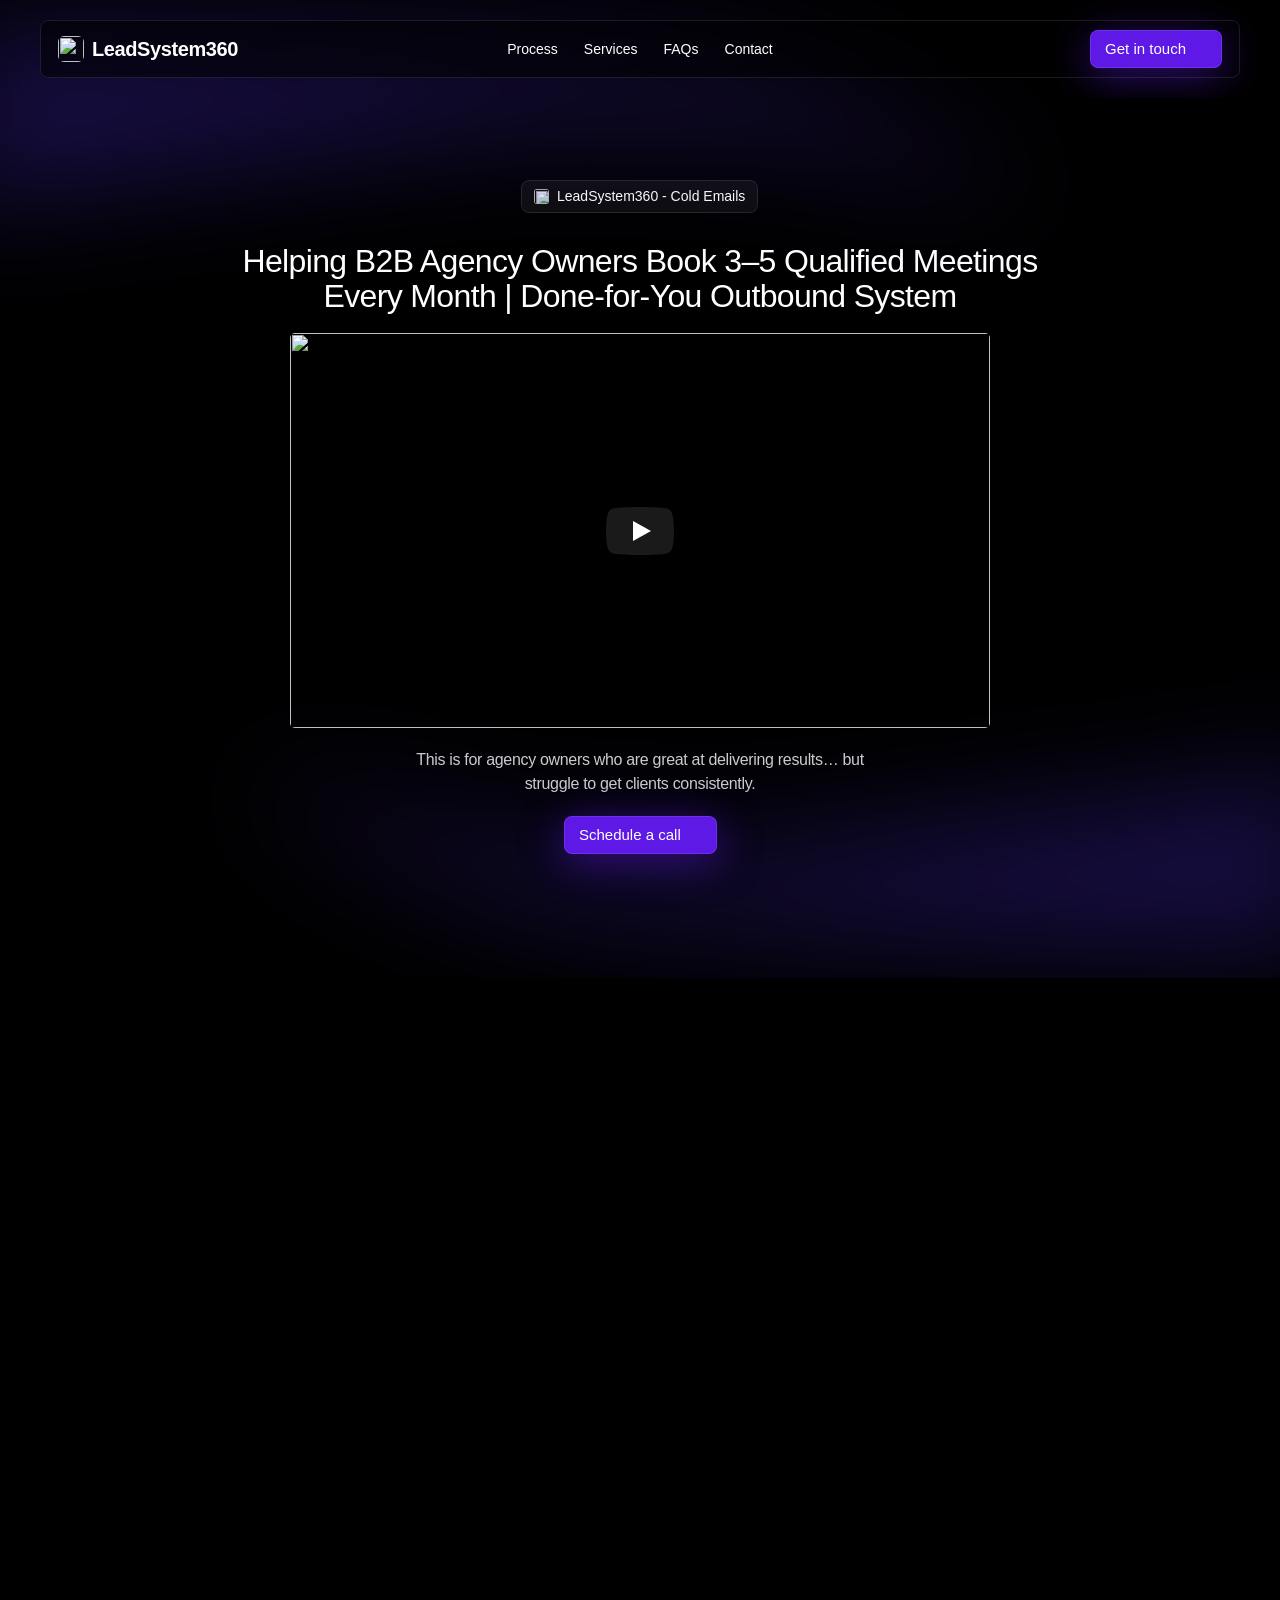
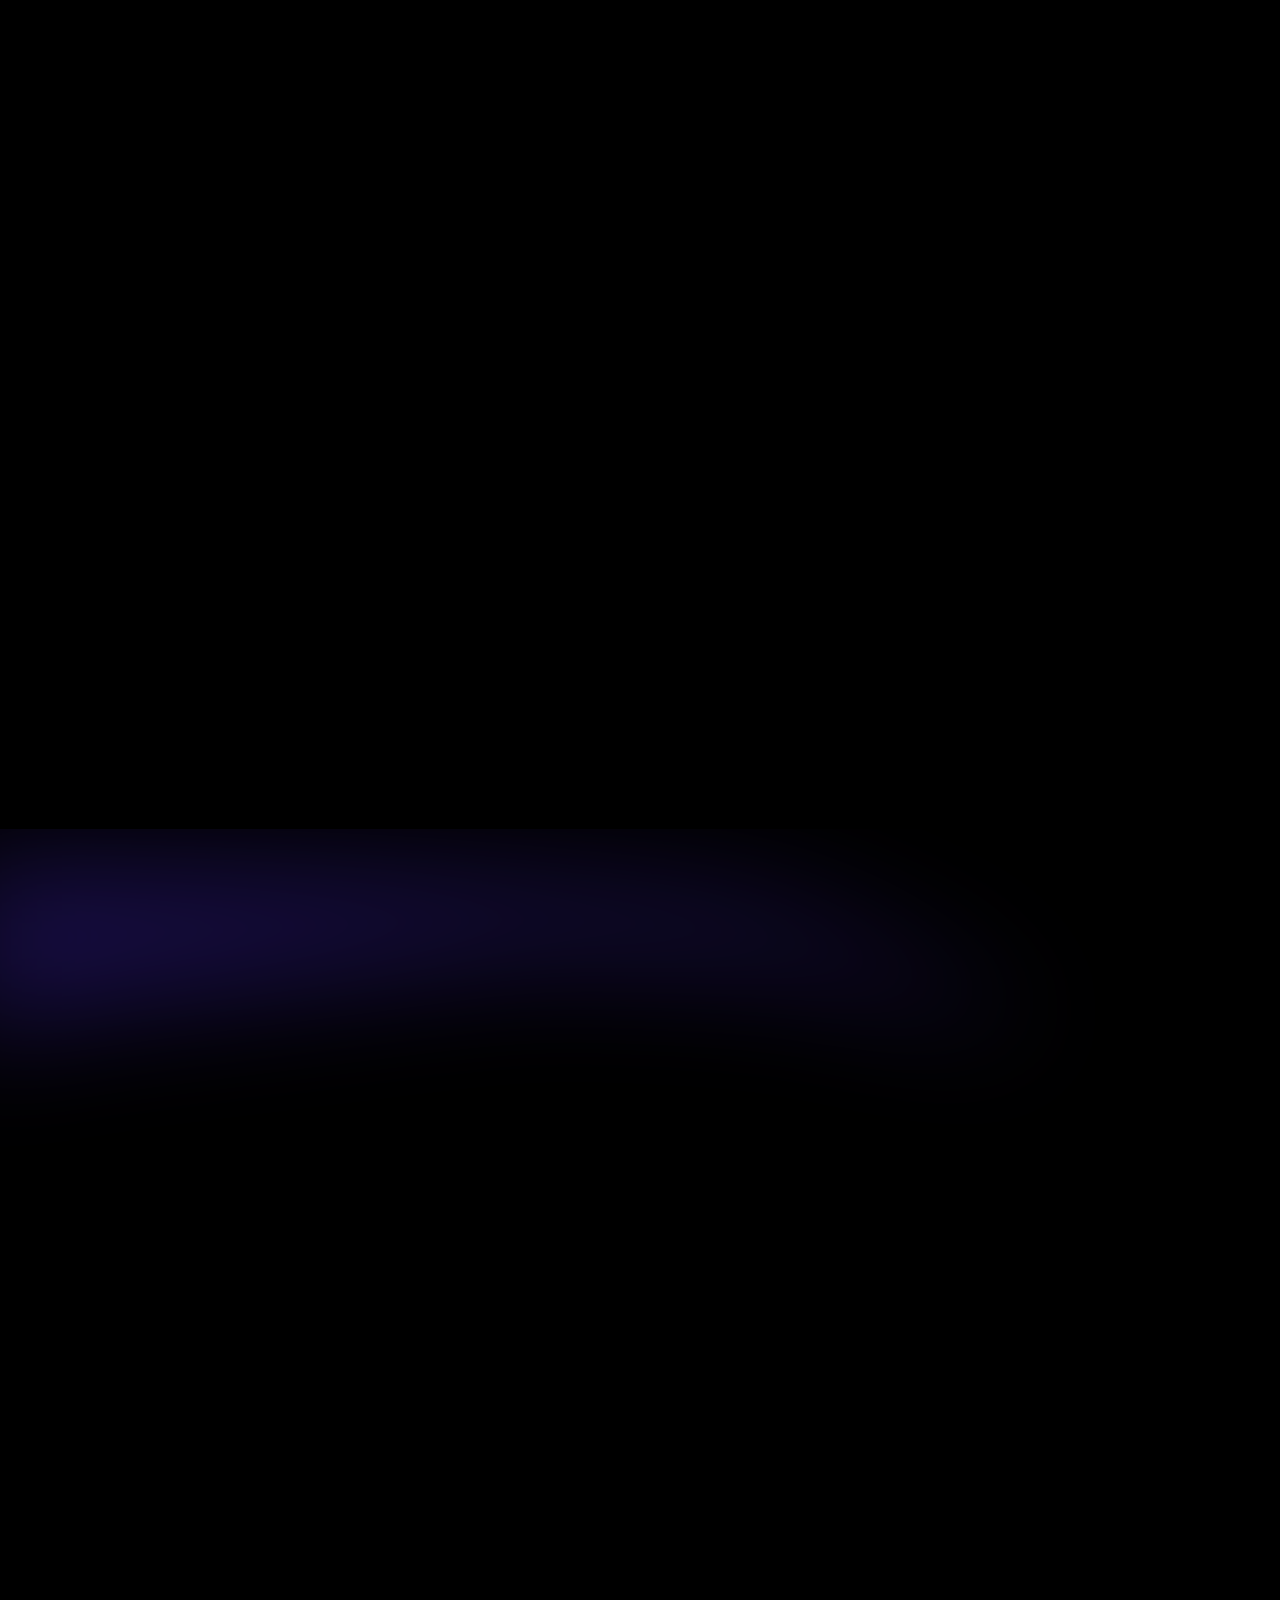
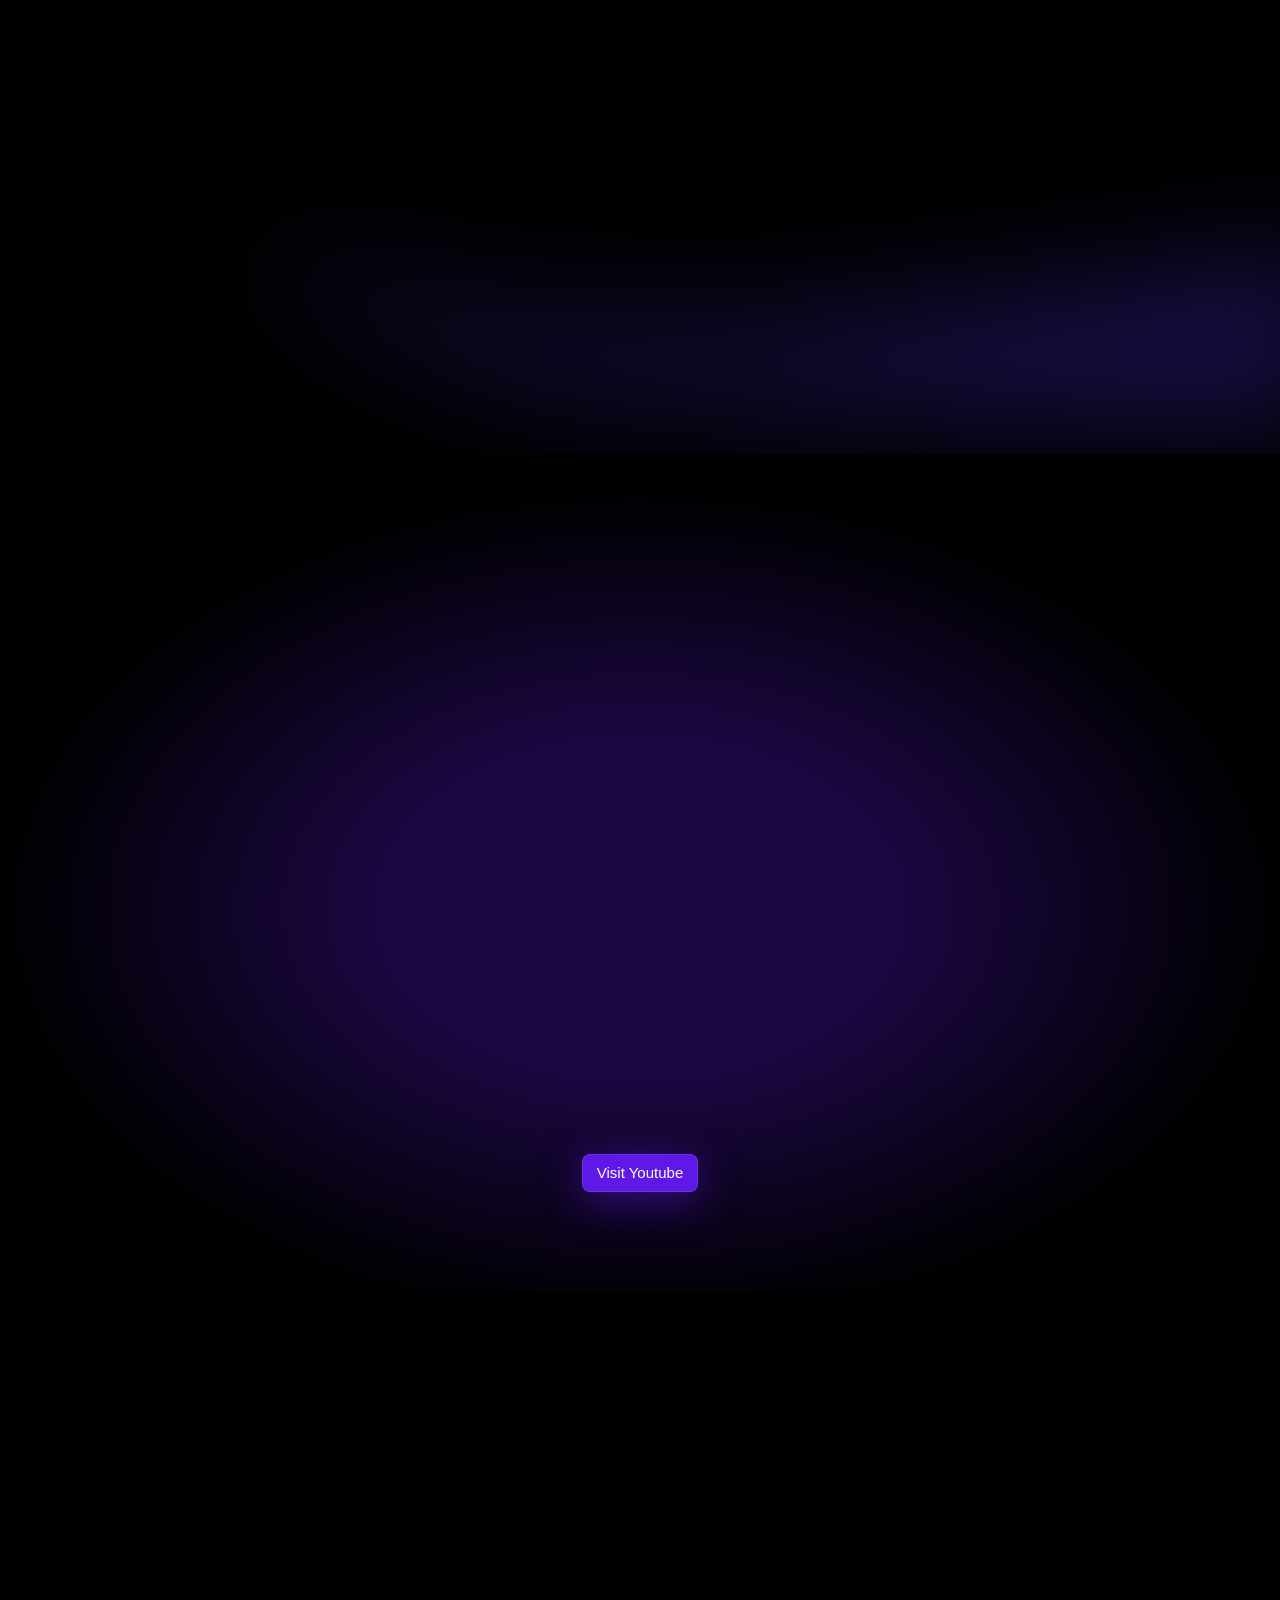
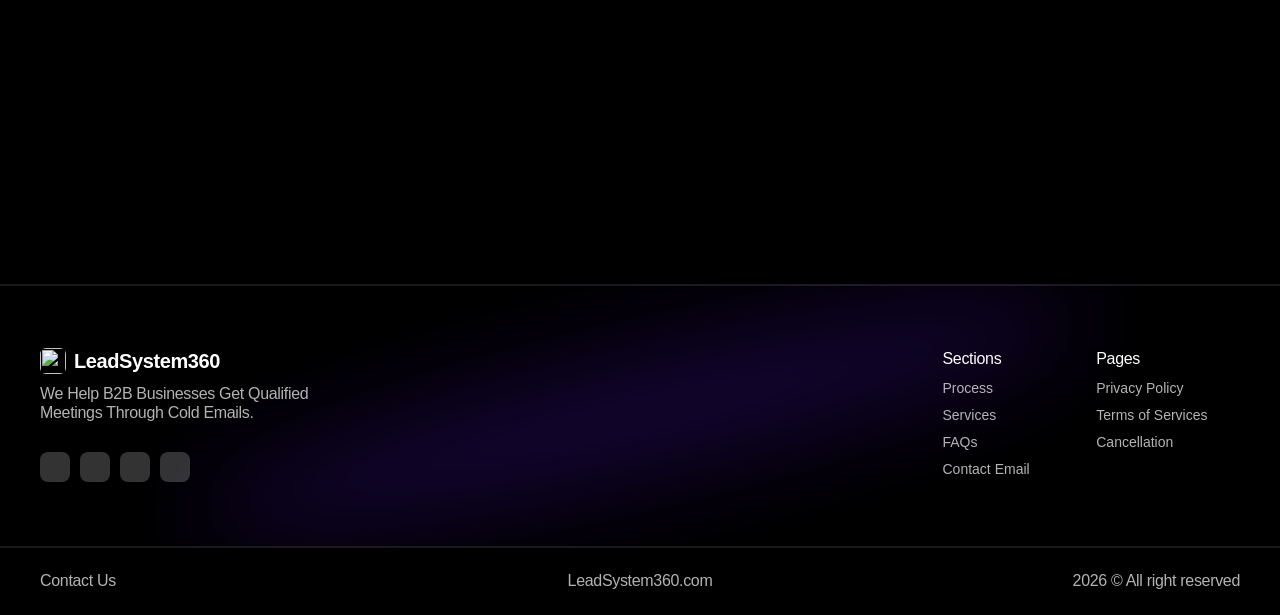
==== commit f7966c3f: "Update index.html" ====
--- a/index.html
+++ b/index.html
@@ -108,7 +108,7 @@
     
     
 	
-	<div id="main" data-framer-hydrate-v2="{&quot;routeId&quot;:&quot;augiA20Il&quot;,&quot;localeId&quot;:&quot;default&quot;,&quot;breakpoints&quot;:[{&quot;hash&quot;:&quot;72rtr7&quot;,&quot;mediaQuery&quot;:&quot;(min-width: 1200px)&quot;},{&quot;hash&quot;:&quot;2bhg6a&quot;,&quot;mediaQuery&quot;:&quot;(min-width: 810px) and (max-width: 1199.98px)&quot;},{&quot;hash&quot;:&quot;17830j1&quot;,&quot;mediaQuery&quot;:&quot;(max-width: 809.98px)&quot;}]}" data-framer-ssr-released-at="2026-04-02T13:10:39.387Z" data-framer-page-optimized-at="2026-04-06T20:00:26.994Z" data-framer-generated-page><style data-framer-html-style>html body { background: var(--token-b3ff2230-c5c0-41a8-b629-d659f479b689, rgb(0, 0, 0)); }</style><div data-framer-root class="framer-i0Cj9 framer-zIY2j framer-4yfaM framer-XExg7 framer-72rtr7" style="min-height:100vh;width:auto"><div class="framer-1ijn6i0-container" style="transform:translateX(-50%)"><div class="ssr-variant hidden-17830j1"><nav class="framer-xS5HE framer-1t6bwo0 framer-v-1t6bwo0" data-framer-name="Desktop" style="--border-bottom-width:0px;--border-color:rgba(0, 0, 0, 0);--border-left-width:0px;--border-right-width:0px;--border-style:solid;--border-top-width:0px;backdrop-filter:none;background-color:rgba(0, 0, 0, 0);-webkit-backdrop-filter:none;width:100%"><div class="framer-1eavvn1" data-border="true" data-framer-name="Desktop" style="--border-bottom-width:1px;--border-color:var(--token-6839e435-35f3-4ab3-b723-e98c27e525bc, rgba(255, 255, 255, 0.1));--border-left-width:1px;--border-right-width:1px;--border-style:solid;--border-top-width:1px;backdrop-filter:blur(10px);background-color:rgba(0, 0, 0, 0.5);-webkit-backdrop-filter:blur(10px);border-bottom-left-radius:8px;border-bottom-right-radius:8px;border-top-left-radius:8px;border-top-right-radius:8px"><div class="framer-m5z8ev" data-framer-name="Container"><a class="framer-iz97ye framer-1l2dhtw" data-framer-name="Logo" data-highlight="true" href="./" data-framer-page-link-current="true" tabindex="0"><div class="framer-1qijrh0" style="border-bottom-left-radius:6px;border-bottom-right-radius:6px;border-top-left-radius:6px;border-top-right-radius:6px"><div style="position:absolute;border-radius:inherit;corner-shape:inherit;top:0;right:0;bottom:0;left:0" data-framer-background-image-wrapper="true"><img decoding="async" width="500" height="500" src="https://framerusercontent.com/images/0RNyBdUdDgnJ9KVHAC5ldyT6Xs.png" alt style="display:block;width:100%;height:100%;border-radius:inherit;corner-shape:inherit;object-position:center;object-fit:cover"></div></div><div class="framer-gbkw0" style="--extracted-r6o4lv:var(--token-92a1cea2-6d53-45ff-98da-32c110a8c3fc, rgb(255, 255, 255));--framer-link-text-color:rgb(0, 153, 255);--framer-link-text-decoration:underline;transform:none" data-framer-component-type="RichTextContainer"><p style="--font-selector:RlM7T3V0Zml0LXNlbWlib2xk;--framer-font-family:&quot;Outfit&quot;, &quot;Outfit Placeholder&quot;, sans-serif;--framer-font-size:20px;--framer-font-weight:600;--framer-letter-spacing:-0.02em;--framer-text-color:var(--extracted-r6o4lv, var(--token-92a1cea2-6d53-45ff-98da-32c110a8c3fc, rgb(255, 255, 255)))" class="framer-text">LeadSystem360</p></div></a><div class="framer-22jrge" data-framer-name="Links"><div class="framer-ykf052-container"><a class="framer-520aC framer-T7yS7 framer-1b5kojg framer-v-1b5kojg framer-174lxep" data-framer-name="Default" style="background-color:rgba(0, 0, 0, 0);border-bottom-left-radius:4px;border-bottom-right-radius:4px;border-top-left-radius:4px;border-top-right-radius:4px" href="./#process"><div class="framer-1dy8hem" style="--framer-link-text-color:rgb(0, 153, 255);--framer-link-text-decoration:underline;transform:none" data-framer-component-type="RichTextContainer"><p class="framer-text framer-styles-preset-19jxiis" data-styles-preset="xZbbIJYTz">Process</p></div></a></div><div class="framer-1dy4fmx-container"><a class="framer-520aC framer-T7yS7 framer-1b5kojg framer-v-1b5kojg framer-174lxep" data-framer-name="Default" style="background-color:rgba(0, 0, 0, 0);border-bottom-left-radius:4px;border-bottom-right-radius:4px;border-top-left-radius:4px;border-top-right-radius:4px" href="./#call"><div class="framer-1dy8hem" style="--framer-link-text-color:rgb(0, 153, 255);--framer-link-text-decoration:underline;transform:none" data-framer-component-type="RichTextContainer"><p class="framer-text framer-styles-preset-19jxiis" data-styles-preset="xZbbIJYTz">Services</p></div></a></div><div class="framer-1gghpmc-container"><a class="framer-520aC framer-T7yS7 framer-1b5kojg framer-v-1b5kojg framer-174lxep" data-framer-name="Default" style="background-color:rgba(0, 0, 0, 0);border-bottom-left-radius:4px;border-bottom-right-radius:4px;border-top-left-radius:4px;border-top-right-radius:4px" href="./#youtube"><div class="framer-1dy8hem" style="--framer-link-text-color:rgb(0, 153, 255);--framer-link-text-decoration:underline;transform:none" data-framer-component-type="RichTextContainer"><p class="framer-text framer-styles-preset-19jxiis" data-styles-preset="xZbbIJYTz">FAQs</p></div></a></div><div class="framer-v50ijd-container"><a class="framer-520aC framer-T7yS7 framer-1b5kojg framer-v-1b5kojg framer-174lxep" data-framer-name="Default" style="background-color:rgba(0, 0, 0, 0);border-bottom-left-radius:4px;border-bottom-right-radius:4px;border-top-left-radius:4px;border-top-right-radius:4px" href="./#call"><div class="framer-1dy8hem" style="--framer-link-text-color:rgb(0, 153, 255);--framer-link-text-decoration:underline;transform:none" data-framer-component-type="RichTextContainer"><p class="framer-text framer-styles-preset-19jxiis" data-styles-preset="xZbbIJYTz">Contact</p></div></a></div></div><div class="framer-3n0n49" data-framer-name="Button"><div class="framer-3cnnp3-container"><a class="framer-iR3Xw framer-1dd3jkw framer-v-1dd3jkw framer-1bqzv7t" data-border="true" data-framer-name="Basic" style="--border-bottom-width:1px;--border-color:var(--token-6839e435-35f3-4ab3-b723-e98c27e525bc, rgba(255, 255, 255, 0.1));--border-left-width:1px;--border-right-width:1px;--border-style:solid;--border-top-width:1px;background-color:var(--token-aea172f0-3396-4049-adec-6bcfa7c365ff, rgb(81, 47, 235));border-bottom-left-radius:8px;border-bottom-right-radius:8px;border-top-left-radius:8px;border-top-right-radius:8px;box-shadow:0px 8px 40px 0px rgba(94, 25, 231, 0.5)" href="./#call"><div class="framer-glktyg" data-framer-name="Text Container"><div class="framer-16ny6i" data-framer-name="1st state"><div class="framer-17m08j9" style="--extracted-r6o4lv:var(--token-92a1cea2-6d53-45ff-98da-32c110a8c3fc, rgb(255, 255, 255));--framer-link-text-color:rgb(0, 153, 255);--framer-link-text-decoration:underline;--framer-paragraph-spacing:0px;--variable-reference-yt52UU3wF-T9wkJjJeC:15;transform:none" data-framer-component-type="RichTextContainer"><p style="--font-selector:RlM7T3V0Zml0LXJlZ3VsYXI=;--framer-font-family:&quot;Outfit&quot;, &quot;Outfit Placeholder&quot;, sans-serif;--framer-font-size:calc(var(--variable-reference-yt52UU3wF-T9wkJjJeC) * 1px);--framer-text-alignment:center;--framer-text-color:var(--extracted-r6o4lv, var(--token-92a1cea2-6d53-45ff-98da-32c110a8c3fc, rgb(255, 255, 255)))" class="framer-text">Get in touch</p></div><div class="framer-vskpd9-container"><div style="display:contents"></div></div></div><div class="framer-hsjj43" data-framer-name="2nd state"><div class="framer-xo714e" style="--extracted-r6o4lv:rgb(255, 255, 255);--framer-link-text-color:rgb(0, 153, 255);--framer-link-text-decoration:underline;--framer-paragraph-spacing:0px;transform:none" data-framer-component-type="RichTextContainer"><p style="--font-selector:RlM7T3V0Zml0LXJlZ3VsYXI=;--framer-font-family:&quot;Outfit&quot;, &quot;Outfit Placeholder&quot;, sans-serif;--framer-font-size:15px;--framer-text-alignment:center;--framer-text-color:var(--extracted-r6o4lv, rgb(255, 255, 255))" class="framer-text">Get in touch</p></div><div class="framer-jz8sxi-container"><div style="display:contents"></div></div></div></div></a></div></div></div></div></nav></div><div class="ssr-variant hidden-2bhg6a hidden-72rtr7"><nav class="framer-xS5HE framer-1t6bwo0 framer-v-1plx7ua" data-framer-name="Mobileclosed" style="--border-bottom-width:1px;--border-color:var(--token-cddd8839-50cd-4074-8da8-8850d0d377b4, rgba(255, 255, 255, 0.1));--border-left-width:1px;--border-right-width:1px;--border-style:solid;--border-top-width:1px;backdrop-filter:blur(0px);background-color:rgb(0, 0, 0);-webkit-backdrop-filter:blur(0px);width:100%" data-border="true"><div class="framer-19eduip" data-framer-name="Mobile Closed"><a class="framer-1jkrvas framer-1l2dhtw" data-framer-name="Logo" href="./" data-framer-page-link-current="true"><div class="framer-1s6pw94" style="border-bottom-left-radius:4px;border-bottom-right-radius:4px;border-top-left-radius:4px;border-top-right-radius:4px"><div style="position:absolute;border-radius:inherit;corner-shape:inherit;top:0;right:0;bottom:0;left:0" data-framer-background-image-wrapper="true"><img decoding="async" width="500" height="500" src="https://framerusercontent.com/images/0RNyBdUdDgnJ9KVHAC5ldyT6Xs.png" alt style="display:block;width:100%;height:100%;border-radius:inherit;corner-shape:inherit;object-position:center;object-fit:cover"></div></div></a><div class="framer-92yi7e-container"><div class="framer-cwn08 framer-1h2g8fh framer-v-1h2g8fh" data-framer-name="closed" data-highlight="true" style="height:100%;width:100%" tabindex="0"><div class="framer-hbj23q" data-framer-name="line3" style="background-color:rgb(255, 255, 255);transform:none"></div><div class="framer-ezsz5h" data-framer-name="line2" style="background-color:rgb(255, 255, 255)"></div><div class="framer-w54kuo" data-framer-name="line 1" style="background-color:rgb(255, 255, 255);transform:none"></div></div></div></div><div class="framer-1mmfnwb" data-framer-name="Mobile Expanded"><div class="framer-1poozl0" data-framer-name="Links"><a class="framer-ejr036 framer-1l2dhtw" data-framer-name="Process" href="./#process"><div class="framer-1d9774w" style="--extracted-r6o4lv:rgb(255, 255, 255);--framer-link-text-color:rgb(0, 153, 255);--framer-link-text-decoration:underline;transform:none" data-framer-component-type="RichTextContainer"><p style="--font-selector:R0Y7T3V0Zml0LXJlZ3VsYXI=;--framer-font-family:&quot;Outfit&quot;, &quot;Outfit Placeholder&quot;, sans-serif;--framer-font-size:14px;--framer-text-color:var(--extracted-r6o4lv, rgb(255, 255, 255))" class="framer-text">Process</p></div></a><a class="framer-174nwih framer-1l2dhtw" data-framer-name="Services" href="./#call"><div class="framer-1m65nrx" style="--extracted-r6o4lv:rgb(255, 255, 255);--framer-link-text-color:rgb(0, 153, 255);--framer-link-text-decoration:underline;transform:none" data-framer-component-type="RichTextContainer"><p style="--font-selector:R0Y7T3V0Zml0LXJlZ3VsYXI=;--framer-font-family:&quot;Outfit&quot;, &quot;Outfit Placeholder&quot;, sans-serif;--framer-font-size:14px;--framer-text-color:var(--extracted-r6o4lv, rgb(255, 255, 255))" class="framer-text">Services</p></div></a><a class="framer-1lyct0u framer-1l2dhtw" data-framer-name="Benefits" href="./#youtube"><div class="framer-kdrg47" data-framer-name="FAQs" style="--extracted-r6o4lv:rgb(255, 255, 255);--framer-link-text-color:rgb(0, 153, 255);--framer-link-text-decoration:underline;transform:none" data-framer-component-type="RichTextContainer"><p style="--font-selector:R0Y7T3V0Zml0LXJlZ3VsYXI=;--framer-font-family:&quot;Outfit&quot;, &quot;Outfit Placeholder&quot;, sans-serif;--framer-font-size:14px;--framer-text-color:var(--extracted-r6o4lv, rgb(255, 255, 255))" class="framer-text">FAQs</p></div></a><a class="framer-1gr8tdk framer-1l2dhtw" data-framer-name="Contact" href="./#call"><div class="framer-4nhwzi" style="--extracted-r6o4lv:rgb(255, 255, 255);--framer-link-text-color:rgb(0, 153, 255);--framer-link-text-decoration:underline;transform:none" data-framer-component-type="RichTextContainer"><p style="--font-selector:R0Y7T3V0Zml0LXJlZ3VsYXI=;--framer-font-family:&quot;Outfit&quot;, &quot;Outfit Placeholder&quot;, sans-serif;--framer-font-size:14px;--framer-text-color:var(--extracted-r6o4lv, rgb(255, 255, 255))" class="framer-text">Contact</p></div></a></div><div class="framer-1heg3xw" data-framer-name="Button"><div class="framer-w8zvhc-container"><a class="framer-iR3Xw framer-1dd3jkw framer-v-1dd3jkw framer-1bqzv7t" data-border="true" data-framer-name="Basic" style="--border-bottom-width:1px;--border-color:var(--token-6839e435-35f3-4ab3-b723-e98c27e525bc, rgba(255, 255, 255, 0.1));--border-left-width:1px;--border-right-width:1px;--border-style:solid;--border-top-width:1px;background-color:var(--token-aea172f0-3396-4049-adec-6bcfa7c365ff, rgb(81, 47, 235));width:100%;border-bottom-left-radius:8px;border-bottom-right-radius:8px;border-top-left-radius:8px;border-top-right-radius:8px;box-shadow:0px 8px 40px 0px rgba(94, 25, 231, 0.5)" href="./#call"><div class="framer-glktyg" data-framer-name="Text Container"><div class="framer-16ny6i" data-framer-name="1st state"><div class="framer-17m08j9" style="--extracted-r6o4lv:var(--token-92a1cea2-6d53-45ff-98da-32c110a8c3fc, rgb(255, 255, 255));--framer-link-text-color:rgb(0, 153, 255);--framer-link-text-decoration:underline;--framer-paragraph-spacing:0px;--variable-reference-yt52UU3wF-T9wkJjJeC:15;transform:none" data-framer-component-type="RichTextContainer"><p style="--font-selector:RlM7T3V0Zml0LXJlZ3VsYXI=;--framer-font-family:&quot;Outfit&quot;, &quot;Outfit Placeholder&quot;, sans-serif;--framer-font-size:calc(var(--variable-reference-yt52UU3wF-T9wkJjJeC) * 1px);--framer-text-alignment:center;--framer-text-color:var(--extracted-r6o4lv, var(--token-92a1cea2-6d53-45ff-98da-32c110a8c3fc, rgb(255, 255, 255)))" class="framer-text">Get in touch</p></div><div class="framer-vskpd9-container"><div style="display:contents"></div></div></div><div class="framer-hsjj43" data-framer-name="2nd state"><div class="framer-xo714e" style="--extracted-r6o4lv:rgb(255, 255, 255);--framer-link-text-color:rgb(0, 153, 255);--framer-link-text-decoration:underline;--framer-paragraph-spacing:0px;transform:none" data-framer-component-type="RichTextContainer"><p style="--font-selector:RlM7T3V0Zml0LXJlZ3VsYXI=;--framer-font-family:&quot;Outfit&quot;, &quot;Outfit Placeholder&quot;, sans-serif;--framer-font-size:15px;--framer-text-alignment:center;--framer-text-color:var(--extracted-r6o4lv, rgb(255, 255, 255))" class="framer-text">Get in touch</p></div><div class="framer-jz8sxi-container"><div style="display:contents"></div></div></div></div></a></div></div></div></nav></div></div><section class="framer-1elrgar" data-framer-name="Hero section" id="hero"><div class="framer-1d8v1ml" data-framer-name="Content"><div class="ssr-variant"><div class="framer-1jernvo-container" data-framer-appear-id="1jernvo" style="opacity:0.001;transform:translateY(80px) scale(0.9)"><div class="framer-T4de1 framer-1lc8qgd framer-v-1lc8qgd" data-border="true" data-framer-name="Badge" style="--border-bottom-width:1px;--border-color:var(--token-6839e435-35f3-4ab3-b723-e98c27e525bc, rgba(255, 255, 255, 0.1));--border-left-width:1px;--border-right-width:1px;--border-style:solid;--border-top-width:1px;background-color:var(--token-729f323b-4a85-474f-8f3a-c5c840127090, rgb(13, 13, 13));border-bottom-left-radius:8px;border-bottom-right-radius:8px;border-top-left-radius:8px;border-top-right-radius:8px"><div class="framer-1n5jjb" data-framer-name="logo holder" style="border-bottom-left-radius:2px;border-bottom-right-radius:2px;border-top-left-radius:2px;border-top-right-radius:2px;opacity:0.9"><div class="framer-1l2bjd7" style="border-bottom-left-radius:3px;border-bottom-right-radius:3px;border-top-left-radius:3px;border-top-right-radius:3px"><div style="position:absolute;border-radius:inherit;corner-shape:inherit;top:0;right:0;bottom:0;left:0" data-framer-background-image-wrapper="true"><img decoding="async" width="500" height="500" src="https://framerusercontent.com/images/0RNyBdUdDgnJ9KVHAC5ldyT6Xs.png" alt style="display:block;width:100%;height:100%;border-radius:inherit;corner-shape:inherit;object-position:center;object-fit:cover"></div></div></div><div class="framer-gk8fag" style="--extracted-r6o4lv:var(--variable-reference-sVlsQOR6K-BpV_0Y1_B);--framer-link-text-color:rgb(0, 153, 255);--framer-link-text-decoration:underline;--variable-reference-LZ2eCPtLx-BpV_0Y1_B:14;--variable-reference-sVlsQOR6K-BpV_0Y1_B:var(--token-92a1cea2-6d53-45ff-98da-32c110a8c3fc, rgb(255, 255, 255));transform:none" data-framer-component-type="RichTextContainer"><p style="--font-selector:RlM7T3V0Zml0LWxpZ2h0;--framer-font-family:&quot;Outfit&quot;, &quot;Outfit Placeholder&quot;, sans-serif;--framer-font-size:calc(var(--variable-reference-LZ2eCPtLx-BpV_0Y1_B) * 1px);--framer-font-weight:300;--framer-text-alignment:center;--framer-text-color:var(--extracted-r6o4lv, var(--variable-reference-sVlsQOR6K-BpV_0Y1_B))" class="framer-text">LeadSystem360 - Cold Emails</p></div></div></div></div><div class="framer-k9y4gn" data-framer-name="container"><div class="framer-15phvb2" data-framer-name="Heading and subheading"><div class="ssr-variant hidden-2bhg6a hidden-17830j1"><div class="framer-1kx55rp" data-framer-appear-id="1kx55rp" style="opacity:0.001;transform:perspective(1200px) translateY(80px) scale(0.9)" data-framer-component-type="RichTextContainer"><h1 class="framer-text framer-styles-preset-1hes80e" data-styles-preset="SUOdZ7P00" dir="auto">Helping B2B Agency Owners Book 15–20 Qualified Meetings <br class="framer-text">Every Month | Done-for-You Outbound System</h1></div></div><div class="ssr-variant hidden-17830j1 hidden-72rtr7"><div class="framer-1kx55rp" data-framer-appear-id="1kx55rp" style="opacity:0.001;transform:perspective(1200px) translateY(80px) scale(0.9)" data-framer-component-type="RichTextContainer"><h1 class="framer-text framer-styles-preset-1hes80e" data-styles-preset="SUOdZ7P00" dir="auto">Helping B2B Agency Owners Book <br class="framer-text">3–5 Qualified Meetings Every Month <br class="framer-text"> | Done-for-You Outbound System</h1></div></div><div class="ssr-variant hidden-2bhg6a hidden-72rtr7"><div class="framer-1kx55rp" data-framer-appear-id="1kx55rp" style="opacity:0.001;transform:perspective(1200px) translateY(80px) scale(0.9)" data-framer-component-type="RichTextContainer"><h1 class="framer-text framer-styles-preset-1hes80e" data-styles-preset="SUOdZ7P00" dir="auto" style="--framer-text-alignment:center">Helping B2B Agency Owners Book 3–5 Qualified Meetings <br class="framer-text">Every Month | Done-for-You Outbound System</h1></div></div></div><div class="framer-1wviaoo" data-framer-appear-id="1wviaoo" data-framer-name="CTAs" style="opacity:0.001;transform:translateY(-150px) scale(0.9)"><div class="framer-1ipics3-container" data-framer-appear-id="1ipics3" style="opacity:0.001;transform:none"><article style="position:relative;width:100%;height:100%;border-radius:5px;transform:unset;cursor:pointer;overflow:hidden" role="presentation"><link rel="preconnect" href="https://i.ytimg.com"><img decoding="async" src="https://i.ytimg.com/vi_webp/7oPdOSDOdEw/sddefault.webp" style="position:absolute;top:0;left:0;height:100%;width:100%;object-fit:cover"><iframe loading="lazy" style="position:absolute;top:0;left:0;height:100%;width:100%;display:none" title="Youtube Video" allow="presentation; fullscreen; accelerometer; autoplay; encrypted-media; gyroscope; picture-in-picture" src="https://www.youtube.com/embed/7oPdOSDOdEw?iv_load_policy=3&amp;rel=0&amp;modestbranding=1&amp;playsinline=1&amp;autoplay=0" frameborder="0"></iframe><button aria-label="Play" style="position:absolute;top:50%;left:50%;transform:translate(-50%, -50%);width:68px;height:48px;padding:0;border:none;background:transparent;cursor:pointer"><svg height="100%" version="1.1" viewBox="0 0 68 48" width="100%"><path d="M66.52,7.74c-0.78-2.93-2.49-5.41-5.42-6.19C55.79,.13,34,0,34,0S12.21,.13,6.9,1.55 C3.97,2.33,2.27,4.81,1.48,7.74C0.06,13.05,0,24,0,24s0.06,10.95,1.48,16.26c0.78,2.93,2.49,5.41,5.42,6.19 C12.21,47.87,34,48,34,48s21.79-0.13,27.1-1.55c2.93-0.78,4.64-3.26,5.42-6.19C67.94,34.95,68,24,68,24S67.94,13.05,66.52,7.74z" fill="#212121" fill-opacity="0.8" style="transition:fill .1s cubic-bezier(0.4, 0, 1, 1), fill-opacity .1s cubic-bezier(0.4, 0, 1, 1)" /><path d="M 45,24 27,14 27,34" fill="#fff"/></svg></button></article></div><div class="framer-14ptijr" data-framer-appear-id="14ptijr" style="opacity:0.001;transform:translateY(80px) scale(0.9)" data-framer-component-type="RichTextContainer"><p class="framer-text framer-styles-preset-ygid9r" data-styles-preset="t8V5XlRUU" dir="auto">This is for agency owners who are great at delivering results… but struggle to get clients consistently.</p></div><div class="ssr-variant"><div class="framer-150jjgm-container" data-framer-appear-id="150jjgm" style="opacity:0.001;transform:translateY(80px) scale(0.9)"><a class="framer-iR3Xw framer-1dd3jkw framer-v-1dd3jkw framer-1bqzv7t" data-border="true" data-framer-name="Basic" style="--border-bottom-width:1px;--border-color:var(--token-6839e435-35f3-4ab3-b723-e98c27e525bc, rgba(255, 255, 255, 0.1));--border-left-width:1px;--border-right-width:1px;--border-style:solid;--border-top-width:1px;background-color:var(--token-aea172f0-3396-4049-adec-6bcfa7c365ff, rgb(81, 47, 235));border-bottom-left-radius:8px;border-bottom-right-radius:8px;border-top-left-radius:8px;border-top-right-radius:8px;box-shadow:0px 8px 40px 0px rgba(94, 25, 231, 0.5)" href="./#call"><div class="framer-glktyg" data-framer-name="Text Container"><div class="framer-16ny6i" data-framer-name="1st state"><div class="framer-17m08j9" style="--extracted-r6o4lv:var(--token-92a1cea2-6d53-45ff-98da-32c110a8c3fc, rgb(255, 255, 255));--framer-link-text-color:rgb(0, 153, 255);--framer-link-text-decoration:underline;--framer-paragraph-spacing:0px;--variable-reference-yt52UU3wF-T9wkJjJeC:15;transform:none" data-framer-component-type="RichTextContainer"><p style="--font-selector:RlM7T3V0Zml0LXJlZ3VsYXI=;--framer-font-family:&quot;Outfit&quot;, &quot;Outfit Placeholder&quot;, sans-serif;--framer-font-size:calc(var(--variable-reference-yt52UU3wF-T9wkJjJeC) * 1px);--framer-text-alignment:center;--framer-text-color:var(--extracted-r6o4lv, var(--token-92a1cea2-6d53-45ff-98da-32c110a8c3fc, rgb(255, 255, 255)))" class="framer-text">Schedule a call</p></div><div class="framer-vskpd9-container"><div style="display:contents"></div></div></div><div class="framer-hsjj43" data-framer-name="2nd state"><div class="framer-xo714e" style="--extracted-r6o4lv:rgb(255, 255, 255);--framer-link-text-color:rgb(0, 153, 255);--framer-link-text-decoration:underline;--framer-paragraph-spacing:0px;transform:none" data-framer-component-type="RichTextContainer"><p style="--font-selector:RlM7T3V0Zml0LXJlZ3VsYXI=;--framer-font-family:&quot;Outfit&quot;, &quot;Outfit Placeholder&quot;, sans-serif;--framer-font-size:15px;--framer-text-alignment:center;--framer-text-color:var(--extracted-r6o4lv, rgb(255, 255, 255))" class="framer-text">Schedule a call</p></div><div class="framer-jz8sxi-container"><div style="display:contents"></div></div></div></div></a></div></div></div></div></div><div class="framer-k2agex" data-framer-appear-id="k2agex" data-framer-name="Right light shade" style="opacity:0.001;transform:translateX(150px) scale(0.9)"><div data-framer-component-type="SVG" style="image-rendering:pixelated;flex-shrink:0;background-size:100% 100%;background-image:url('data:image/svg+xml,<svg xmlns=%22http://www.w3.org/2000/svg%22 xmlns:xlink=%22http://www.w3.org/1999/xlink%22 viewBox=%220 0 1085 184%22><path d=%22M 76 0 C 76 0 701.761 13.525 821 47.5 C 940.239 81.475 1083 168 1083 168 L 933.5 132.5 L 821 106 L 579.5 95 L 277 132.5 L 101 154.5 L 0 182 L 0 0 Z%22 transform=%22translate(1 1) rotate(180 541.5 91)%22 fill=%22rgba(81, 47, 235, 0.55)%22 stroke=%22%23AAA%22></path></svg>')" class="framer-1gx2yjh" aria-hidden="true"></div></div><div class="framer-asbcfs" data-framer-appear-id="asbcfs" data-framer-name="Left light shade" style="opacity:0.001;transform:translateX(-150px)"><div data-framer-component-type="SVG" style="image-rendering:pixelated;flex-shrink:0;background-size:100% 100%;background-image:url('data:image/svg+xml,<svg xmlns=%22http://www.w3.org/2000/svg%22 xmlns:xlink=%22http://www.w3.org/1999/xlink%22 viewBox=%220 0 1085 184%22><path d=%22M 77 1 C 77 1 702.761 14.525 822 48.5 C 941.239 82.475 1084 169 1084 169 L 934.5 133.5 L 822 107 L 580.5 96 L 278 133.5 L 102 155.5 L 1 183 L 1 1 Z%22 fill=%22rgba(81, 47, 235, 0.55)%22 stroke=%22%23AAA%22></path></svg>')" class="framer-1bxiv65" aria-hidden="true"></div></div><div class="ssr-variant"><div class="framer-s696he-container" data-framer-appear-id="s696he" style="opacity:0.001;transform:none"><div class="framer-EeG1K framer-5b1bma framer-v-5b1bma" data-framer-name="Particles holder" style="height:100%;width:100%"><div class="framer-jav3fl-container" style="opacity:0.3"><div style="width:100%;height:100%;overflow:hidden;background-color:rgb(0, 0, 0);transform:translateZ(0);border-radius:0;position:relative"><div id="One"><canvas style="width:100%;height:100%;position:absolute"></canvas></div></div></div></div></div></div></section><section class="framer-9r45or" data-framer-name="Logos"><div class="framer-1pqjofl" data-framer-name="Content" style="will-change:transform;opacity:0;transform:translateY(50px)"><div class="framer-cxe4k6" style="transform:none" data-framer-component-type="RichTextContainer"><p class="framer-text framer-styles-preset-ygid9r" data-styles-preset="t8V5XlRUU" dir="auto">Our Partners</p></div><div class="framer-17twc6k-container" data-framer-appear-id="17twc6k" style="opacity:0.001;transform:perspective(1200px) translateY(80px) scale(0.9)"><div class="ssr-variant hidden-17830j1"><section style="display:flex;width:100%;height:100%;max-width:100%;max-height:100%;place-items:center;margin:0;padding:0px;list-style-type:none;text-indent:none;opacity:0;-webkit-mask-image:linear-gradient(to right, rgba(0, 0, 0, 0) 0%, rgba(0, 0, 0, 1) 25%, rgba(0, 0, 0, 1) 75%, rgba(0, 0, 0, 0) 100%);mask-image:linear-gradient(to right, rgba(0, 0, 0, 0) 0%, rgba(0, 0, 0, 1) 25%, rgba(0, 0, 0, 1) 75%, rgba(0, 0, 0, 0) 100%);overflow:hidden"><ul style="display:flex;width:100%;height:100%;max-width:100%;max-height:100%;place-items:center;margin:0;padding:0;list-style-type:none;text-indent:none;gap:74px;position:relative;flex-direction:row;will-change:auto;transform:translateX(-0px)"><li><div class="framer-1ptz2uj" style="flex-shrink:0"><div style="position:absolute;border-radius:inherit;corner-shape:inherit;top:0;right:0;bottom:0;left:0" data-framer-background-image-wrapper="true"><img decoding="async" width="1024" height="211" sizes="(min-width: 1200px) 100px, (min-width: 810px) and (max-width: 1199.98px) 100px, (max-width: 809.98px) 100px" srcset="https://framerusercontent.com/images/ez7qM7ZFPuvzqJlHdrA668Bsz9E.webp?scale-down-to=512&amp;width=1024&amp;height=211 512w, https://framerusercontent.com/images/ez7qM7ZFPuvzqJlHdrA668Bsz9E.webp?width=1024&amp;height=211 1024w" src="https://framerusercontent.com/images/ez7qM7ZFPuvzqJlHdrA668Bsz9E.webp?width=1024&amp;height=211" alt style="display:block;width:100%;height:100%;border-radius:inherit;corner-shape:inherit;object-position:center;object-fit:contain"></div></div></li><li><div class="framer-ownfez" style="flex-shrink:0"><div style="position:absolute;border-radius:inherit;corner-shape:inherit;top:0;right:0;bottom:0;left:0" data-framer-background-image-wrapper="true"><img decoding="async" width="3029" height="1024" sizes="(min-width: 1200px) 100px, (min-width: 810px) and (max-width: 1199.98px) 100px, (max-width: 809.98px) 100px" srcset="https://framerusercontent.com/images/oUPfQ0tqspvuDlNSSVHTCVsVG4U.png?scale-down-to=512&amp;width=3029&amp;height=1024 512w, https://framerusercontent.com/images/oUPfQ0tqspvuDlNSSVHTCVsVG4U.png?scale-down-to=1024&amp;width=3029&amp;height=1024 1024w, https://framerusercontent.com/images/oUPfQ0tqspvuDlNSSVHTCVsVG4U.png?scale-down-to=2048&amp;width=3029&amp;height=1024 2048w, https://framerusercontent.com/images/oUPfQ0tqspvuDlNSSVHTCVsVG4U.png?width=3029&amp;height=1024 3029w" src="https://framerusercontent.com/images/oUPfQ0tqspvuDlNSSVHTCVsVG4U.png?width=3029&amp;height=1024" alt style="display:block;width:100%;height:100%;border-radius:inherit;corner-shape:inherit;object-position:center;object-fit:contain"></div></div></li><li><div class="framer-1inubsq" style="flex-shrink:0"><div style="position:absolute;border-radius:inherit;corner-shape:inherit;top:0;right:0;bottom:0;left:0" data-framer-background-image-wrapper="true"><img decoding="async" width="2200" height="598" sizes="(min-width: 1200px) 100px, (min-width: 810px) and (max-width: 1199.98px) 100px, (max-width: 809.98px) 100px" srcset="https://framerusercontent.com/images/zy54O3FOzcr0mnSvdOoSxqDD0.png?scale-down-to=512&amp;width=2200&amp;height=598 512w, https://framerusercontent.com/images/zy54O3FOzcr0mnSvdOoSxqDD0.png?scale-down-to=1024&amp;width=2200&amp;height=598 1024w, https://framerusercontent.com/images/zy54O3FOzcr0mnSvdOoSxqDD0.png?scale-down-to=2048&amp;width=2200&amp;height=598 2048w, https://framerusercontent.com/images/zy54O3FOzcr0mnSvdOoSxqDD0.png?width=2200&amp;height=598 2200w" src="https://framerusercontent.com/images/zy54O3FOzcr0mnSvdOoSxqDD0.png?width=2200&amp;height=598" alt style="display:block;width:100%;height:100%;border-radius:inherit;corner-shape:inherit;object-position:center;object-fit:contain"></div></div></li><li><div class="framer-1caym6f" style="flex-shrink:0"><div style="position:absolute;border-radius:inherit;corner-shape:inherit;top:0;right:0;bottom:0;left:0" data-framer-background-image-wrapper="true"><img decoding="async" width="800" height="197" sizes="(min-width: 1200px) 100px, (min-width: 810px) and (max-width: 1199.98px) 100px, (max-width: 809.98px) 100px" srcset="https://framerusercontent.com/images/4jAiM92AL2jqWIxKO1B2LnWRKUQ.jpg?scale-down-to=512&amp;width=800&amp;height=197 512w, https://framerusercontent.com/images/4jAiM92AL2jqWIxKO1B2LnWRKUQ.jpg?width=800&amp;height=197 800w" src="https://framerusercontent.com/images/4jAiM92AL2jqWIxKO1B2LnWRKUQ.jpg?width=800&amp;height=197" alt style="display:block;width:100%;height:100%;border-radius:inherit;corner-shape:inherit;object-position:center;object-fit:contain"></div></div></li><li><div class="framer-17g33ms" style="flex-shrink:0"><div style="position:absolute;border-radius:inherit;corner-shape:inherit;top:0;right:0;bottom:0;left:0" data-framer-background-image-wrapper="true"><img decoding="async" width="1670" height="424" sizes="(min-width: 1200px) 100px, (min-width: 810px) and (max-width: 1199.98px) 100px, (max-width: 809.98px) 100px" srcset="https://framerusercontent.com/images/qOHPhmdcUfU8l7ovxXfbtoFDvs.webp?scale-down-to=512&amp;width=1670&amp;height=424 512w, https://framerusercontent.com/images/qOHPhmdcUfU8l7ovxXfbtoFDvs.webp?scale-down-to=1024&amp;width=1670&amp;height=424 1024w, https://framerusercontent.com/images/qOHPhmdcUfU8l7ovxXfbtoFDvs.webp?width=1670&amp;height=424 1670w" src="https://framerusercontent.com/images/qOHPhmdcUfU8l7ovxXfbtoFDvs.webp?width=1670&amp;height=424" alt style="display:block;width:100%;height:100%;border-radius:inherit;corner-shape:inherit;object-position:center;object-fit:contain"></div></div></li><li><div class="framer-rnkp9s" style="flex-shrink:0"><div style="position:absolute;border-radius:inherit;corner-shape:inherit;top:0;right:0;bottom:0;left:0" data-framer-background-image-wrapper="true"><img decoding="async" width="1551" height="440" sizes="(min-width: 1200px) 100px, (min-width: 810px) and (max-width: 1199.98px) 100px, (max-width: 809.98px) 100px" srcset="https://framerusercontent.com/images/8wBCuYM6kU5HGrP5OcH3VeKEo.png?scale-down-to=512&amp;width=1551&amp;height=440 512w, https://framerusercontent.com/images/8wBCuYM6kU5HGrP5OcH3VeKEo.png?scale-down-to=1024&amp;width=1551&amp;height=440 1024w, https://framerusercontent.com/images/8wBCuYM6kU5HGrP5OcH3VeKEo.png?width=1551&amp;height=440 1551w" src="https://framerusercontent.com/images/8wBCuYM6kU5HGrP5OcH3VeKEo.png?width=1551&amp;height=440" alt style="display:block;width:100%;height:100%;border-radius:inherit;corner-shape:inherit;object-position:center;object-fit:contain"></div></div></li></ul></section></div><div class="ssr-variant hidden-2bhg6a hidden-72rtr7"><section style="display:flex;width:100%;height:100%;max-width:100%;max-height:100%;place-items:center;margin:0;padding:0px;list-style-type:none;text-indent:none;opacity:0;-webkit-mask-image:linear-gradient(to right, rgba(0, 0, 0, 0) 0%, rgba(0, 0, 0, 1) 25%, rgba(0, 0, 0, 1) 75%, rgba(0, 0, 0, 0) 100%);mask-image:linear-gradient(to right, rgba(0, 0, 0, 0) 0%, rgba(0, 0, 0, 1) 25%, rgba(0, 0, 0, 1) 75%, rgba(0, 0, 0, 0) 100%);overflow:hidden"><ul style="display:flex;width:100%;height:100%;max-width:100%;max-height:100%;place-items:center;margin:0;padding:0;list-style-type:none;text-indent:none;gap:60px;position:relative;flex-direction:row;will-change:auto;transform:translateX(-0px)"><li><div class="framer-1ptz2uj" style="flex-shrink:0"><div style="position:absolute;border-radius:inherit;corner-shape:inherit;top:0;right:0;bottom:0;left:0" data-framer-background-image-wrapper="true"><img decoding="async" width="1024" height="211" sizes="(min-width: 1200px) 100px, (min-width: 810px) and (max-width: 1199.98px) 100px, (max-width: 809.98px) 100px" srcset="https://framerusercontent.com/images/ez7qM7ZFPuvzqJlHdrA668Bsz9E.webp?scale-down-to=512&amp;width=1024&amp;height=211 512w, https://framerusercontent.com/images/ez7qM7ZFPuvzqJlHdrA668Bsz9E.webp?width=1024&amp;height=211 1024w" src="https://framerusercontent.com/images/ez7qM7ZFPuvzqJlHdrA668Bsz9E.webp?width=1024&amp;height=211" alt style="display:block;width:100%;height:100%;border-radius:inherit;corner-shape:inherit;object-position:center;object-fit:contain"></div></div></li><li><div class="framer-ownfez" style="flex-shrink:0"><div style="position:absolute;border-radius:inherit;corner-shape:inherit;top:0;right:0;bottom:0;left:0" data-framer-background-image-wrapper="true"><img decoding="async" width="3029" height="1024" sizes="(min-width: 1200px) 100px, (min-width: 810px) and (max-width: 1199.98px) 100px, (max-width: 809.98px) 100px" srcset="https://framerusercontent.com/images/oUPfQ0tqspvuDlNSSVHTCVsVG4U.png?scale-down-to=512&amp;width=3029&amp;height=1024 512w, https://framerusercontent.com/images/oUPfQ0tqspvuDlNSSVHTCVsVG4U.png?scale-down-to=1024&amp;width=3029&amp;height=1024 1024w, https://framerusercontent.com/images/oUPfQ0tqspvuDlNSSVHTCVsVG4U.png?scale-down-to=2048&amp;width=3029&amp;height=1024 2048w, https://framerusercontent.com/images/oUPfQ0tqspvuDlNSSVHTCVsVG4U.png?width=3029&amp;height=1024 3029w" src="https://framerusercontent.com/images/oUPfQ0tqspvuDlNSSVHTCVsVG4U.png?width=3029&amp;height=1024" alt style="display:block;width:100%;height:100%;border-radius:inherit;corner-shape:inherit;object-position:center;object-fit:contain"></div></div></li><li><div class="framer-1inubsq" style="flex-shrink:0"><div style="position:absolute;border-radius:inherit;corner-shape:inherit;top:0;right:0;bottom:0;left:0" data-framer-background-image-wrapper="true"><img decoding="async" width="2200" height="598" sizes="(min-width: 1200px) 100px, (min-width: 810px) and (max-width: 1199.98px) 100px, (max-width: 809.98px) 100px" srcset="https://framerusercontent.com/images/zy54O3FOzcr0mnSvdOoSxqDD0.png?scale-down-to=512&amp;width=2200&amp;height=598 512w, https://framerusercontent.com/images/zy54O3FOzcr0mnSvdOoSxqDD0.png?scale-down-to=1024&amp;width=2200&amp;height=598 1024w, https://framerusercontent.com/images/zy54O3FOzcr0mnSvdOoSxqDD0.png?scale-down-to=2048&amp;width=2200&amp;height=598 2048w, https://framerusercontent.com/images/zy54O3FOzcr0mnSvdOoSxqDD0.png?width=2200&amp;height=598 2200w" src="https://framerusercontent.com/images/zy54O3FOzcr0mnSvdOoSxqDD0.png?width=2200&amp;height=598" alt style="display:block;width:100%;height:100%;border-radius:inherit;corner-shape:inherit;object-position:center;object-fit:contain"></div></div></li><li><div class="framer-1caym6f" style="flex-shrink:0"><div style="position:absolute;border-radius:inherit;corner-shape:inherit;top:0;right:0;bottom:0;left:0" data-framer-background-image-wrapper="true"><img decoding="async" width="800" height="197" sizes="(min-width: 1200px) 100px, (min-width: 810px) and (max-width: 1199.98px) 100px, (max-width: 809.98px) 100px" srcset="https://framerusercontent.com/images/4jAiM92AL2jqWIxKO1B2LnWRKUQ.jpg?scale-down-to=512&amp;width=800&amp;height=197 512w, https://framerusercontent.com/images/4jAiM92AL2jqWIxKO1B2LnWRKUQ.jpg?width=800&amp;height=197 800w" src="https://framerusercontent.com/images/4jAiM92AL2jqWIxKO1B2LnWRKUQ.jpg?width=800&amp;height=197" alt style="display:block;width:100%;height:100%;border-radius:inherit;corner-shape:inherit;object-position:center;object-fit:contain"></div></div></li><li><div class="framer-17g33ms" style="flex-shrink:0"><div style="position:absolute;border-radius:inherit;corner-shape:inherit;top:0;right:0;bottom:0;left:0" data-framer-background-image-wrapper="true"><img decoding="async" width="1670" height="424" sizes="(min-width: 1200px) 100px, (min-width: 810px) and (max-width: 1199.98px) 100px, (max-width: 809.98px) 100px" srcset="https://framerusercontent.com/images/qOHPhmdcUfU8l7ovxXfbtoFDvs.webp?scale-down-to=512&amp;width=1670&amp;height=424 512w, https://framerusercontent.com/images/qOHPhmdcUfU8l7ovxXfbtoFDvs.webp?scale-down-to=1024&amp;width=1670&amp;height=424 1024w, https://framerusercontent.com/images/qOHPhmdcUfU8l7ovxXfbtoFDvs.webp?width=1670&amp;height=424 1670w" src="https://framerusercontent.com/images/qOHPhmdcUfU8l7ovxXfbtoFDvs.webp?width=1670&amp;height=424" alt style="display:block;width:100%;height:100%;border-radius:inherit;corner-shape:inherit;object-position:center;object-fit:contain"></div></div></li><li><div class="framer-rnkp9s" style="flex-shrink:0"><div style="position:absolute;border-radius:inherit;corner-shape:inherit;top:0;right:0;bottom:0;left:0" data-framer-background-image-wrapper="true"><img decoding="async" width="1551" height="440" sizes="(min-width: 1200px) 100px, (min-width: 810px) and (max-width: 1199.98px) 100px, (max-width: 809.98px) 100px" srcset="https://framerusercontent.com/images/8wBCuYM6kU5HGrP5OcH3VeKEo.png?scale-down-to=512&amp;width=1551&amp;height=440 512w, https://framerusercontent.com/images/8wBCuYM6kU5HGrP5OcH3VeKEo.png?scale-down-to=1024&amp;width=1551&amp;height=440 1024w, https://framerusercontent.com/images/8wBCuYM6kU5HGrP5OcH3VeKEo.png?width=1551&amp;height=440 1551w" src="https://framerusercontent.com/images/8wBCuYM6kU5HGrP5OcH3VeKEo.png?width=1551&amp;height=440" alt style="display:block;width:100%;height:100%;border-radius:inherit;corner-shape:inherit;object-position:center;object-fit:contain"></div></div></li></ul></section></div></div></div></section><section class="framer-189cmhd" data-framer-name="Process" id="process"><div class="framer-19gvp1b" data-framer-name="header" style="will-change:transform;opacity:0;transform:translateY(50px)"><div class="ssr-variant"><div class="framer-a1d1c5-container" style="will-change:transform;opacity:0;transform:translateY(60px)"><div class="framer-T4de1 framer-1lc8qgd framer-v-1lc8qgd" data-border="true" data-framer-name="Badge" style="--border-bottom-width:1px;--border-color:var(--token-6839e435-35f3-4ab3-b723-e98c27e525bc, rgba(255, 255, 255, 0.1));--border-left-width:1px;--border-right-width:1px;--border-style:solid;--border-top-width:1px;background-color:var(--token-729f323b-4a85-474f-8f3a-c5c840127090, rgb(13, 13, 13));border-bottom-left-radius:8px;border-bottom-right-radius:8px;border-top-left-radius:8px;border-top-right-radius:8px"><div class="framer-gk8fag" style="--extracted-r6o4lv:var(--variable-reference-sVlsQOR6K-BpV_0Y1_B);--framer-link-text-color:rgb(0, 153, 255);--framer-link-text-decoration:underline;--variable-reference-LZ2eCPtLx-BpV_0Y1_B:14;--variable-reference-sVlsQOR6K-BpV_0Y1_B:var(--token-8c14519b-b926-46e8-8772-9a05cbede172, rgba(255, 255, 255, 0.7));transform:none" data-framer-component-type="RichTextContainer"><p style="--font-selector:RlM7T3V0Zml0LWxpZ2h0;--framer-font-family:&quot;Outfit&quot;, &quot;Outfit Placeholder&quot;, sans-serif;--framer-font-size:calc(var(--variable-reference-LZ2eCPtLx-BpV_0Y1_B) * 1px);--framer-font-weight:300;--framer-text-alignment:center;--framer-text-color:var(--extracted-r6o4lv, var(--variable-reference-sVlsQOR6K-BpV_0Y1_B))" class="framer-text">Process</p></div></div></div></div><div class="framer-2p1oou" data-framer-name="Text" style="will-change:transform;opacity:0;transform:translateY(60px)"><div class="framer-eci4z2" style="transform:none" data-framer-component-type="RichTextContainer"><h2 class="framer-text framer-styles-preset-18ujpf8" data-styles-preset="BPAU_pV1z" dir="auto" style="--framer-text-alignment:center">Our 4-Step Connection Framework</h2></div><div class="ssr-variant hidden-17830j1"><div class="framer-sk03rn" style="transform:none" data-framer-component-type="RichTextContainer"><p class="framer-text framer-styles-preset-ygid9r" data-styles-preset="t8V5XlRUU" dir="auto" style="--framer-text-alignment:center">We don’t sell meetings. We connect aligned interests.</p></div></div><div class="ssr-variant hidden-2bhg6a hidden-72rtr7"><div class="framer-sk03rn" style="transform:none" data-framer-component-type="RichTextContainer"><p class="framer-text framer-styles-preset-ygid9r" data-styles-preset="t8V5XlRUU" dir="auto" style="--framer-text-alignment:center">We don’t sell meetings. We connect <br class="framer-text">aligned interests.</p></div></div></div></div><div class="framer-1sra9d3" data-framer-name="bento" id="scroll"><div class="framer-1ow1bug" data-border="true" data-framer-name="Business chatbot card" style="will-change:transform;opacity:0;transform:translateY(60px)"><div class="framer-1y42j88"><div class="framer-r122vr"><div style="position:absolute;border-radius:inherit;corner-shape:inherit;top:0;right:0;bottom:0;left:0" data-framer-background-image-wrapper="true"><img decoding="async" loading="lazy" width="256" height="256" src="https://framerusercontent.com/images/QR1SoHesSKxgRitxKXEKvRXwaIA.svg?width=256&amp;height=256" alt style="display:block;width:100%;height:100%;border-radius:inherit;corner-shape:inherit;object-position:center;object-fit:cover"></div></div></div><div class="framer-pym37c" data-framer-name="Name and description"><div class="framer-6zsjfv" style="transform:none" data-framer-component-type="RichTextContainer"><p dir="auto" style="--font-selector:RlM7T3V0Zml0LXJlZ3VsYXI=;--framer-font-family:&quot;Outfit&quot;, &quot;Outfit Placeholder&quot;, sans-serif;--framer-font-size:22px;--framer-letter-spacing:-0.02em;--framer-text-color:var(--token-92a1cea2-6d53-45ff-98da-32c110a8c3fc, rgb(255, 255, 255))" class="framer-text">Step 1: Real Buying Signals</p></div><div class="framer-1cybulw" style="transform:none" data-framer-component-type="RichTextContainer"><p dir="auto" style="--font-selector:RlM7T3V0Zml0LXJlZ3VsYXI=;--framer-font-family:&quot;Outfit&quot;, &quot;Outfit Placeholder&quot;, sans-serif;--framer-letter-spacing:-0.02em;--framer-line-height:1.4em;--framer-text-color:var(--token-8c14519b-b926-46e8-8772-9a05cbede172, rgba(255, 255, 255, 0.7))" class="framer-text">We track meaningful signals across companies — growth moves, hiring patterns, tech usage, and market activity — to understand who is already close to buying.</p></div></div><div class="framer-1d5fuop" data-framer-name="Light shade"></div></div><div class="framer-nl6on4" data-border="true" data-framer-name="Lead Card" style="will-change:transform;opacity:0;transform:translateY(60px)"><div class="framer-wozgg7"><div class="framer-1letvs9"><div style="position:absolute;border-radius:inherit;corner-shape:inherit;top:0;right:0;bottom:0;left:0" data-framer-background-image-wrapper="true"><img decoding="async" loading="lazy" width="256" height="256" src="https://framerusercontent.com/images/VW26kQMqRyLj9xOOE2rkomOkS8A.svg?width=256&amp;height=256" alt style="display:block;width:100%;height:100%;border-radius:inherit;corner-shape:inherit;object-position:center;object-fit:cover"></div></div></div><div class="framer-28vdt3" data-framer-name="Name and description"><div class="framer-r177xe" style="transform:none" data-framer-component-type="RichTextContainer"><p dir="auto" style="--font-selector:RlM7T3V0Zml0LXJlZ3VsYXI=;--framer-font-family:&quot;Outfit&quot;, &quot;Outfit Placeholder&quot;, sans-serif;--framer-font-size:22px;--framer-letter-spacing:-0.02em;--framer-text-color:var(--token-92a1cea2-6d53-45ff-98da-32c110a8c3fc, rgb(255, 255, 255))" class="framer-text">Step 2: Match the Right Businesses</p></div><div class="framer-1gbuabd" style="transform:none" data-framer-component-type="RichTextContainer"><p dir="auto" style="--font-selector:RlM7T3V0Zml0LXJlZ3VsYXI=;--framer-font-family:&quot;Outfit&quot;, &quot;Outfit Placeholder&quot;, sans-serif;--framer-letter-spacing:-0.02em;--framer-line-height:1.4em;--framer-text-color:var(--token-8c14519b-b926-46e8-8772-9a05cbede172, rgba(255, 255, 255, 0.7))" class="framer-text">We align your business with companies that genuinely fit — based on timing, relevance, and need, not just industry or job title.</p></div></div><div class="framer-1mby810" data-framer-name="Light shade"></div></div><div class="framer-1hvg5j2" data-border="true" data-framer-name="Business chatbot card" style="will-change:transform;opacity:0;transform:translateY(60px)"><div class="framer-1vdok4a"><div class="framer-17gxavn"><div style="position:absolute;border-radius:inherit;corner-shape:inherit;top:0;right:0;bottom:0;left:0" data-framer-background-image-wrapper="true"><img decoding="async" loading="lazy" width="256" height="256" src="https://framerusercontent.com/images/pX0p9MnCxFEGijHbzUf9cCjfYrU.svg?width=256&amp;height=256" alt style="display:block;width:100%;height:100%;border-radius:inherit;corner-shape:inherit;object-position:center;object-fit:cover"></div></div></div><div class="framer-1gnjib1" data-framer-name="Name and description"><div class="framer-drgouu" style="transform:none" data-framer-component-type="RichTextContainer"><p dir="auto" style="--font-selector:RlM7T3V0Zml0LXJlZ3VsYXI=;--framer-font-family:&quot;Outfit&quot;, &quot;Outfit Placeholder&quot;, sans-serif;--framer-font-size:22px;--framer-letter-spacing:-0.02em;--framer-text-color:var(--token-92a1cea2-6d53-45ff-98da-32c110a8c3fc, rgb(255, 255, 255))" class="framer-text">Step 3: Context-Driven Introductions</p></div><div class="framer-1qok00t" style="transform:none" data-framer-component-type="RichTextContainer"><p dir="auto" style="--font-selector:RlM7T3V0Zml0LXJlZ3VsYXI=;--framer-font-family:&quot;Outfit&quot;, &quot;Outfit Placeholder&quot;, sans-serif;--framer-letter-spacing:-0.02em;--framer-line-height:1.4em;--framer-text-color:var(--token-8c14519b-b926-46e8-8772-9a05cbede172, rgba(255, 255, 255, 0.7))" class="framer-text">Each connection is made with clear context — <em class="framer-text">why now</em>, <em class="framer-text">why you</em>, and <em class="framer-text">why the conversation makes sense</em> for both sides. It feels like a warm intro, not cold pitch.</p></div></div><div class="framer-cfyvnb" data-framer-name="Light shade"></div></div><div class="framer-1vj5tjg" data-border="true" data-framer-name="Lead Card" style="will-change:transform;opacity:0;transform:translateY(60px)"><div class="framer-193tknz"><div class="framer-ej82sz"><div style="position:absolute;border-radius:inherit;corner-shape:inherit;top:0;right:0;bottom:0;left:0" data-framer-background-image-wrapper="true"><img decoding="async" loading="lazy" width="256" height="256" src="https://framerusercontent.com/images/aUO6MYCu8yUjP2iOYQbjARAoEQM.svg?width=256&amp;height=256" alt style="display:block;width:100%;height:100%;border-radius:inherit;corner-shape:inherit;object-position:center;object-fit:cover"></div></div></div><div class="framer-j7pe2b" data-framer-name="Name and description"><div class="framer-1hpnhfk" style="transform:none" data-framer-component-type="RichTextContainer"><p dir="auto" style="--font-selector:RlM7T3V0Zml0LXJlZ3VsYXI=;--framer-font-family:&quot;Outfit&quot;, &quot;Outfit Placeholder&quot;, sans-serif;--framer-font-size:22px;--framer-letter-spacing:-0.02em;--framer-text-color:var(--token-92a1cea2-6d53-45ff-98da-32c110a8c3fc, rgb(255, 255, 255))" class="framer-text">Step 4:  Meaningful Conversations</p></div><div class="framer-s9tz2k" style="transform:none" data-framer-component-type="RichTextContainer"><p dir="auto" style="--font-selector:RlM7T3V0Zml0LXJlZ3VsYXI=;--framer-font-family:&quot;Outfit&quot;, &quot;Outfit Placeholder&quot;, sans-serif;--framer-letter-spacing:-0.02em;--framer-line-height:1.4em;--framer-text-color:var(--token-8c14519b-b926-46e8-8772-9a05cbede172, rgba(255, 255, 255, 0.7))" class="framer-text">Our role ends where real conversations begin — helping you enter discussions that are natural, relevant, and worth having. We don’t sell. We open doors.</p></div></div><div class="framer-1774mvf" data-framer-name="Light shade"></div></div></div></section><section class="framer-t6zyy1" data-framer-name="Services" id="call"><div class="framer-n4cvc1" data-framer-name="header"><div class="ssr-variant"><div class="framer-1854mgr-container" style="will-change:transform;opacity:0;transform:translateY(60px)"><div class="framer-T4de1 framer-1lc8qgd framer-v-1lc8qgd" data-border="true" data-framer-name="Badge" style="--border-bottom-width:1px;--border-color:var(--token-6839e435-35f3-4ab3-b723-e98c27e525bc, rgba(255, 255, 255, 0.1));--border-left-width:1px;--border-right-width:1px;--border-style:solid;--border-top-width:1px;background-color:var(--token-729f323b-4a85-474f-8f3a-c5c840127090, rgb(13, 13, 13));border-bottom-left-radius:8px;border-bottom-right-radius:8px;border-top-left-radius:8px;border-top-right-radius:8px"><div class="framer-gk8fag" style="--extracted-r6o4lv:var(--variable-reference-sVlsQOR6K-BpV_0Y1_B);--framer-link-text-color:rgb(0, 153, 255);--framer-link-text-decoration:underline;--variable-reference-LZ2eCPtLx-BpV_0Y1_B:14;--variable-reference-sVlsQOR6K-BpV_0Y1_B:var(--token-8c14519b-b926-46e8-8772-9a05cbede172, rgba(255, 255, 255, 0.7));transform:none" data-framer-component-type="RichTextContainer"><p style="--font-selector:RlM7T3V0Zml0LWxpZ2h0;--framer-font-family:&quot;Outfit&quot;, &quot;Outfit Placeholder&quot;, sans-serif;--framer-font-size:calc(var(--variable-reference-LZ2eCPtLx-BpV_0Y1_B) * 1px);--framer-font-weight:300;--framer-text-alignment:center;--framer-text-color:var(--extracted-r6o4lv, var(--variable-reference-sVlsQOR6K-BpV_0Y1_B))" class="framer-text">Discovery Call</p></div></div></div></div><div class="framer-1xodu1w" data-framer-name="Text" style="will-change:transform;opacity:0;transform:translateY(60px)"><div class="framer-177nseg" style="transform:none" data-framer-component-type="RichTextContainer"><h2 class="framer-text framer-styles-preset-18ujpf8" data-styles-preset="BPAU_pV1z" dir="auto" style="--framer-text-alignment:center">A steady flow of qualified meetings with your ideal clients.</h2></div><div class="ssr-variant hidden-17830j1"><div class="framer-1hbhrmi" style="transform:none" data-framer-component-type="RichTextContainer"><p class="framer-text framer-styles-preset-ygid9r" data-styles-preset="t8V5XlRUU" dir="auto" style="--framer-text-alignment:center">So you can focus on delivering results, not chasing clients.</p></div></div><div class="ssr-variant hidden-2bhg6a hidden-72rtr7"><div class="framer-1hbhrmi" style="transform:none" data-framer-component-type="RichTextContainer"><p class="framer-text framer-styles-preset-ygid9r" data-styles-preset="t8V5XlRUU" dir="auto" style="--framer-text-alignment:center">So you can focus on delivering results, <br class="framer-text">not chasing clients.</p></div></div></div></div><div class="framer-bu8j21-container"><div style="position:relative;width:100%;height:100%;display:flex;justify-content:center;align-items:center" height="100%" id="VtfEjT4f2" width="100%"><div class="calendly-inline-widget" style="width:100%;height:100%" data-auto-load="false"></div></div></div><div class="framer-1vtkznx" data-framer-appear-id="1vtkznx" data-framer-name="Right light shade" style="opacity:0.001;transform:translateX(150px) scale(0.9)"><div data-framer-component-type="SVG" style="image-rendering:pixelated;flex-shrink:0;background-size:100% 100%;background-image:url('data:image/svg+xml,<svg xmlns=%22http://www.w3.org/2000/svg%22 xmlns:xlink=%22http://www.w3.org/1999/xlink%22 viewBox=%220 0 1085 184%22><path d=%22M 76 0 C 76 0 701.761 13.525 821 47.5 C 940.239 81.475 1083 168 1083 168 L 933.5 132.5 L 821 106 L 579.5 95 L 277 132.5 L 101 154.5 L 0 182 L 0 0 Z%22 transform=%22translate(1 1) rotate(180 541.5 91)%22 fill=%22rgba(81, 47, 235, 0.55)%22 stroke=%22%23AAA%22></path></svg>')" class="framer-dg8ali" aria-hidden="true"></div></div><div class="framer-17swkrw" data-framer-appear-id="17swkrw" data-framer-name="Left light shade" style="opacity:0.001;transform:translateX(-150px)"><div data-framer-component-type="SVG" style="image-rendering:pixelated;flex-shrink:0;background-size:100% 100%;background-image:url('data:image/svg+xml,<svg xmlns=%22http://www.w3.org/2000/svg%22 xmlns:xlink=%22http://www.w3.org/1999/xlink%22 viewBox=%220 0 1085 184%22><path d=%22M 77 1 C 77 1 702.761 14.525 822 48.5 C 941.239 82.475 1084 169 1084 169 L 934.5 133.5 L 822 107 L 580.5 96 L 278 133.5 L 102 155.5 L 1 183 L 1 1 Z%22 fill=%22rgba(81, 47, 235, 0.55)%22 stroke=%22%23AAA%22></path></svg>')" class="framer-1d0a1cg" aria-hidden="true"></div></div></section><section class="framer-1ocm91b" data-framer-name="Benefit" id="youtube"><div class="framer-5dre9c" data-framer-name="header"><div class="ssr-variant"><div class="framer-1oxuinu-container" style="will-change:transform;opacity:0;transform:translateY(60px)"><div class="framer-T4de1 framer-1lc8qgd framer-v-1lc8qgd" data-border="true" data-framer-name="Badge" style="--border-bottom-width:1px;--border-color:var(--token-6839e435-35f3-4ab3-b723-e98c27e525bc, rgba(255, 255, 255, 0.1));--border-left-width:1px;--border-right-width:1px;--border-style:solid;--border-top-width:1px;background-color:var(--token-729f323b-4a85-474f-8f3a-c5c840127090, rgb(13, 13, 13));border-bottom-left-radius:8px;border-bottom-right-radius:8px;border-top-left-radius:8px;border-top-right-radius:8px"><div class="framer-gk8fag" style="--extracted-r6o4lv:var(--variable-reference-sVlsQOR6K-BpV_0Y1_B);--framer-link-text-color:rgb(0, 153, 255);--framer-link-text-decoration:underline;--variable-reference-LZ2eCPtLx-BpV_0Y1_B:14;--variable-reference-sVlsQOR6K-BpV_0Y1_B:var(--token-8c14519b-b926-46e8-8772-9a05cbede172, rgba(255, 255, 255, 0.7));transform:none" data-framer-component-type="RichTextContainer"><p style="--font-selector:RlM7T3V0Zml0LWxpZ2h0;--framer-font-family:&quot;Outfit&quot;, &quot;Outfit Placeholder&quot;, sans-serif;--framer-font-size:calc(var(--variable-reference-LZ2eCPtLx-BpV_0Y1_B) * 1px);--framer-font-weight:300;--framer-text-alignment:center;--framer-text-color:var(--extracted-r6o4lv, var(--variable-reference-sVlsQOR6K-BpV_0Y1_B))" class="framer-text">Youtube Video's</p></div></div></div></div><div class="framer-1hcywvk" data-framer-name="Text" style="will-change:transform;opacity:0;transform:translateY(60px)"><div class="ssr-variant hidden-17830j1"><div class="framer-kixq05" style="transform:none" data-framer-component-type="RichTextContainer"><h2 class="framer-text framer-styles-preset-18ujpf8" data-styles-preset="BPAU_pV1z" dir="auto" style="--framer-text-alignment:center">Watch our YouTube videos – To <br class="framer-text">Learn More! 🎥🔥</h2></div></div><div class="ssr-variant hidden-2bhg6a hidden-72rtr7"><div class="framer-kixq05" style="transform:none" data-framer-component-type="RichTextContainer"><h2 class="framer-text framer-styles-preset-18ujpf8" data-styles-preset="BPAU_pV1z" dir="auto" style="--framer-text-alignment:center">Watch our YouTube videos – To Learn more! 🎥🔥</h2></div></div></div></div><div class="framer-1d6lfb2-container hidden-17830j1" style="will-change:transform;opacity:0;transform:translateY(150px)"><section style="display:flex;flex-direction:row;width:100%;height:100%;max-width:100%;max-height:100%;place-items:center;margin:0;padding:0px;list-style-type:none;text-indent:none;opacity:0.001;user-select:none"><div style="width:100%;height:100%;margin:0;padding:inherit;position:absolute;inset:0;overflow:hidden;border-radius:12px;user-select:none;perspective:1200px"><ul style="display:flex;flex-direction:row;width:100%;height:100%;max-width:100%;max-height:100%;place-items:center;margin:0;padding:0;list-style-type:none;text-indent:none;gap:10px;cursor:auto;user-select:none;transform:none"><li style="display:contents" aria-hidden="false"><div class="framer-1bbh6li-container" style="flex-shrink:0;user-select:none;width:100%;height:100%;opacity:1;visibility:hidden;transform:none;transform-origin:100% 50% 0"><article style="position:relative;width:100%;height:100%;border-radius:0px;transform:unset;cursor:pointer;overflow:hidden" role="presentation"><link rel="preconnect" href="https://i.ytimg.com"><img decoding="async" src="https://i.ytimg.com/vi_webp/ULvSY1pP1xA/sddefault.webp" style="position:absolute;top:0;left:0;height:100%;width:100%;object-fit:cover"><iframe loading="lazy" style="position:absolute;top:0;left:0;height:100%;width:100%;display:none" title="Youtube Video" allow="presentation; fullscreen; accelerometer; autoplay; encrypted-media; gyroscope; picture-in-picture" src="https://www.youtube.com/embed/ULvSY1pP1xA?iv_load_policy=3&amp;rel=0&amp;modestbranding=1&amp;playsinline=1&amp;autoplay=0" frameborder="0"></iframe><button aria-label="Play" style="position:absolute;top:50%;left:50%;transform:translate(-50%, -50%);width:68px;height:48px;padding:0;border:none;background:transparent;cursor:pointer"><svg height="100%" version="1.1" viewBox="0 0 68 48" width="100%"><path d="M66.52,7.74c-0.78-2.93-2.49-5.41-5.42-6.19C55.79,.13,34,0,34,0S12.21,.13,6.9,1.55 C3.97,2.33,2.27,4.81,1.48,7.74C0.06,13.05,0,24,0,24s0.06,10.95,1.48,16.26c0.78,2.93,2.49,5.41,5.42,6.19 C12.21,47.87,34,48,34,48s21.79-0.13,27.1-1.55c2.93-0.78,4.64-3.26,5.42-6.19C67.94,34.95,68,24,68,24S67.94,13.05,66.52,7.74z" fill="#212121" fill-opacity="0.8" style="transition:fill .1s cubic-bezier(0.4, 0, 1, 1), fill-opacity .1s cubic-bezier(0.4, 0, 1, 1)" /><path d="M 45,24 27,14 27,34" fill="#fff"/></svg></button></article></div></li><li style="display:contents" aria-hidden="false"><div class="framer-12gcp6x-container" style="flex-shrink:0;user-select:none;width:100%;height:100%;opacity:1;visibility:hidden;transform:none;transform-origin:100% 50% 0"><article style="position:relative;width:100%;height:100%;border-radius:0px;transform:unset;cursor:pointer;overflow:hidden" role="presentation"><link rel="preconnect" href="https://i.ytimg.com"><img decoding="async" src="https://i.ytimg.com/vi_webp/9KvfopY5HO4/sddefault.webp" style="position:absolute;top:0;left:0;height:100%;width:100%;object-fit:cover"><iframe loading="lazy" style="position:absolute;top:0;left:0;height:100%;width:100%;display:none" title="Youtube Video" allow="presentation; fullscreen; accelerometer; autoplay; encrypted-media; gyroscope; picture-in-picture" src="https://www.youtube.com/embed/9KvfopY5HO4?si=_oXyAsxYXsY0vkDc&amp;iv_load_policy=3&amp;rel=0&amp;modestbranding=1&amp;playsinline=1&amp;autoplay=0" frameborder="0"></iframe><button aria-label="Play" style="position:absolute;top:50%;left:50%;transform:translate(-50%, -50%);width:68px;height:48px;padding:0;border:none;background:transparent;cursor:pointer"><svg height="100%" version="1.1" viewBox="0 0 68 48" width="100%"><path d="M66.52,7.74c-0.78-2.93-2.49-5.41-5.42-6.19C55.79,.13,34,0,34,0S12.21,.13,6.9,1.55 C3.97,2.33,2.27,4.81,1.48,7.74C0.06,13.05,0,24,0,24s0.06,10.95,1.48,16.26c0.78,2.93,2.49,5.41,5.42,6.19 C12.21,47.87,34,48,34,48s21.79-0.13,27.1-1.55c2.93-0.78,4.64-3.26,5.42-6.19C67.94,34.95,68,24,68,24S67.94,13.05,66.52,7.74z" fill="#212121" fill-opacity="0.8" style="transition:fill .1s cubic-bezier(0.4, 0, 1, 1), fill-opacity .1s cubic-bezier(0.4, 0, 1, 1)" /><path d="M 45,24 27,14 27,34" fill="#fff"/></svg></button></article></div></li><li style="display:contents" aria-hidden="false"><div class="framer-mx5ekm-container" style="flex-shrink:0;user-select:none;width:100%;height:100%;opacity:1;visibility:hidden;transform:none;transform-origin:100% 50% 0"><article style="position:relative;width:100%;height:100%;border-radius:0px;transform:unset;cursor:pointer;overflow:hidden" role="presentation"><link rel="preconnect" href="https://i.ytimg.com"><img decoding="async" src="https://i.ytimg.com/vi_webp/RkKS4P8OoTI/sddefault.webp" style="position:absolute;top:0;left:0;height:100%;width:100%;object-fit:cover"><iframe loading="lazy" style="position:absolute;top:0;left:0;height:100%;width:100%;display:none" title="Youtube Video" allow="presentation; fullscreen; accelerometer; autoplay; encrypted-media; gyroscope; picture-in-picture" src="https://www.youtube.com/embed/RkKS4P8OoTI?si=K94oIkyiGjcP4efA&amp;iv_load_policy=3&amp;rel=0&amp;modestbranding=1&amp;playsinline=1&amp;autoplay=0" frameborder="0"></iframe><button aria-label="Play" style="position:absolute;top:50%;left:50%;transform:translate(-50%, -50%);width:68px;height:48px;padding:0;border:none;background:transparent;cursor:pointer"><svg height="100%" version="1.1" viewBox="0 0 68 48" width="100%"><path d="M66.52,7.74c-0.78-2.93-2.49-5.41-5.42-6.19C55.79,.13,34,0,34,0S12.21,.13,6.9,1.55 C3.97,2.33,2.27,4.81,1.48,7.74C0.06,13.05,0,24,0,24s0.06,10.95,1.48,16.26c0.78,2.93,2.49,5.41,5.42,6.19 C12.21,47.87,34,48,34,48s21.79-0.13,27.1-1.55c2.93-0.78,4.64-3.26,5.42-6.19C67.94,34.95,68,24,68,24S67.94,13.05,66.52,7.74z" fill="#212121" fill-opacity="0.8" style="transition:fill .1s cubic-bezier(0.4, 0, 1, 1), fill-opacity .1s cubic-bezier(0.4, 0, 1, 1)" /><path d="M 45,24 27,14 27,34" fill="#fff"/></svg></button></article></div></li><li style="display:contents" aria-hidden="false"><div class="framer-15phn3b-container" style="flex-shrink:0;user-select:none;width:100%;height:100%;opacity:1;visibility:hidden;transform:none;transform-origin:100% 50% 0"><article style="position:relative;width:100%;height:100%;border-radius:0px;transform:unset;cursor:pointer;overflow:hidden" role="presentation"><link rel="preconnect" href="https://i.ytimg.com"><img decoding="async" src="https://i.ytimg.com/vi_webp/Z1ozmn8XF9c/sddefault.webp" style="position:absolute;top:0;left:0;height:100%;width:100%;object-fit:cover"><iframe loading="lazy" style="position:absolute;top:0;left:0;height:100%;width:100%;display:none" title="Youtube Video" allow="presentation; fullscreen; accelerometer; autoplay; encrypted-media; gyroscope; picture-in-picture" src="https://www.youtube.com/embed/Z1ozmn8XF9c?si=J8Wx5zemq_gOfVVk&amp;iv_load_policy=3&amp;rel=0&amp;modestbranding=1&amp;playsinline=1&amp;autoplay=0" frameborder="0"></iframe><button aria-label="Play" style="position:absolute;top:50%;left:50%;transform:translate(-50%, -50%);width:68px;height:48px;padding:0;border:none;background:transparent;cursor:pointer"><svg height="100%" version="1.1" viewBox="0 0 68 48" width="100%"><path d="M66.52,7.74c-0.78-2.93-2.49-5.41-5.42-6.19C55.79,.13,34,0,34,0S12.21,.13,6.9,1.55 C3.97,2.33,2.27,4.81,1.48,7.74C0.06,13.05,0,24,0,24s0.06,10.95,1.48,16.26c0.78,2.93,2.49,5.41,5.42,6.19 C12.21,47.87,34,48,34,48s21.79-0.13,27.1-1.55c2.93-0.78,4.64-3.26,5.42-6.19C67.94,34.95,68,24,68,24S67.94,13.05,66.52,7.74z" fill="#212121" fill-opacity="0.8" style="transition:fill .1s cubic-bezier(0.4, 0, 1, 1), fill-opacity .1s cubic-bezier(0.4, 0, 1, 1)" /><path d="M 45,24 27,14 27,34" fill="#fff"/></svg></button></article></div></li><li style="display:contents" aria-hidden="false"><div class="framer-1ulnovp-container" style="flex-shrink:0;user-select:none;width:100%;height:100%;opacity:1;visibility:hidden;transform:none;transform-origin:100% 50% 0"><article style="position:relative;width:100%;height:100%;border-radius:0px;transform:unset;cursor:pointer;overflow:hidden" role="presentation"><link rel="preconnect" href="https://i.ytimg.com"><img decoding="async" src="https://i.ytimg.com/vi_webp/HCUHlnAktt4/sddefault.webp" style="position:absolute;top:0;left:0;height:100%;width:100%;object-fit:cover"><iframe loading="lazy" style="position:absolute;top:0;left:0;height:100%;width:100%;display:none" title="Youtube Video" allow="presentation; fullscreen; accelerometer; autoplay; encrypted-media; gyroscope; picture-in-picture" src="https://www.youtube.com/embed/HCUHlnAktt4?si=ZsPL1bRJh_FeEB0q&amp;iv_load_policy=3&amp;rel=0&amp;modestbranding=1&amp;playsinline=1&amp;autoplay=0" frameborder="0"></iframe><button aria-label="Play" style="position:absolute;top:50%;left:50%;transform:translate(-50%, -50%);width:68px;height:48px;padding:0;border:none;background:transparent;cursor:pointer"><svg height="100%" version="1.1" viewBox="0 0 68 48" width="100%"><path d="M66.52,7.74c-0.78-2.93-2.49-5.41-5.42-6.19C55.79,.13,34,0,34,0S12.21,.13,6.9,1.55 C3.97,2.33,2.27,4.81,1.48,7.74C0.06,13.05,0,24,0,24s0.06,10.95,1.48,16.26c0.78,2.93,2.49,5.41,5.42,6.19 C12.21,47.87,34,48,34,48s21.79-0.13,27.1-1.55c2.93-0.78,4.64-3.26,5.42-6.19C67.94,34.95,68,24,68,24S67.94,13.05,66.52,7.74z" fill="#212121" fill-opacity="0.8" style="transition:fill .1s cubic-bezier(0.4, 0, 1, 1), fill-opacity .1s cubic-bezier(0.4, 0, 1, 1)" /><path d="M 45,24 27,14 27,34" fill="#fff"/></svg></button></article></div></li><li style="display:contents" aria-hidden="false"><div class="framer-1bbh6li-container" style="flex-shrink:0;user-select:none;width:100%;height:100%;opacity:1;visibility:hidden;transform:none;transform-origin:100% 50% 0"><article style="position:relative;width:100%;height:100%;border-radius:0px;transform:unset;cursor:pointer;overflow:hidden" role="presentation"><link rel="preconnect" href="https://i.ytimg.com"><img decoding="async" src="https://i.ytimg.com/vi_webp/ULvSY1pP1xA/sddefault.webp" style="position:absolute;top:0;left:0;height:100%;width:100%;object-fit:cover"><iframe loading="lazy" style="position:absolute;top:0;left:0;height:100%;width:100%;display:none" title="Youtube Video" allow="presentation; fullscreen; accelerometer; autoplay; encrypted-media; gyroscope; picture-in-picture" src="https://www.youtube.com/embed/ULvSY1pP1xA?iv_load_policy=3&amp;rel=0&amp;modestbranding=1&amp;playsinline=1&amp;autoplay=0" frameborder="0"></iframe><button aria-label="Play" style="position:absolute;top:50%;left:50%;transform:translate(-50%, -50%);width:68px;height:48px;padding:0;border:none;background:transparent;cursor:pointer"><svg height="100%" version="1.1" viewBox="0 0 68 48" width="100%"><path d="M66.52,7.74c-0.78-2.93-2.49-5.41-5.42-6.19C55.79,.13,34,0,34,0S12.21,.13,6.9,1.55 C3.97,2.33,2.27,4.81,1.48,7.74C0.06,13.05,0,24,0,24s0.06,10.95,1.48,16.26c0.78,2.93,2.49,5.41,5.42,6.19 C12.21,47.87,34,48,34,48s21.79-0.13,27.1-1.55c2.93-0.78,4.64-3.26,5.42-6.19C67.94,34.95,68,24,68,24S67.94,13.05,66.52,7.74z" fill="#212121" fill-opacity="0.8" style="transition:fill .1s cubic-bezier(0.4, 0, 1, 1), fill-opacity .1s cubic-bezier(0.4, 0, 1, 1)" /><path d="M 45,24 27,14 27,34" fill="#fff"/></svg></button></article></div></li><li style="display:contents" aria-hidden="true"><div class="framer-1bbh6li-container" style="flex-shrink:0;user-select:none;width:100%;height:100%;opacity:1;visibility:hidden;transform:none;transform-origin:100% 50% 0"><article style="position:relative;width:100%;height:100%;border-radius:0px;transform:unset;cursor:pointer;overflow:hidden" role="presentation"><link rel="preconnect" href="https://i.ytimg.com"><img decoding="async" src="https://i.ytimg.com/vi_webp/ULvSY1pP1xA/sddefault.webp" style="position:absolute;top:0;left:0;height:100%;width:100%;object-fit:cover"><iframe loading="lazy" style="position:absolute;top:0;left:0;height:100%;width:100%;display:none" title="Youtube Video" allow="presentation; fullscreen; accelerometer; autoplay; encrypted-media; gyroscope; picture-in-picture" src="https://www.youtube.com/embed/ULvSY1pP1xA?iv_load_policy=3&amp;rel=0&amp;modestbranding=1&amp;playsinline=1&amp;autoplay=0" frameborder="0"></iframe><button aria-label="Play" style="position:absolute;top:50%;left:50%;transform:translate(-50%, -50%);width:68px;height:48px;padding:0;border:none;background:transparent;cursor:pointer"><svg height="100%" version="1.1" viewBox="0 0 68 48" width="100%"><path d="M66.52,7.74c-0.78-2.93-2.49-5.41-5.42-6.19C55.79,.13,34,0,34,0S12.21,.13,6.9,1.55 C3.97,2.33,2.27,4.81,1.48,7.74C0.06,13.05,0,24,0,24s0.06,10.95,1.48,16.26c0.78,2.93,2.49,5.41,5.42,6.19 C12.21,47.87,34,48,34,48s21.79-0.13,27.1-1.55c2.93-0.78,4.64-3.26,5.42-6.19C67.94,34.95,68,24,68,24S67.94,13.05,66.52,7.74z" fill="#212121" fill-opacity="0.8" style="transition:fill .1s cubic-bezier(0.4, 0, 1, 1), fill-opacity .1s cubic-bezier(0.4, 0, 1, 1)" /><path d="M 45,24 27,14 27,34" fill="#fff"/></svg></button></article></div></li><li style="display:contents" aria-hidden="true"><div class="framer-12gcp6x-container" style="flex-shrink:0;user-select:none;width:100%;height:100%;opacity:1;visibility:hidden;transform:none;transform-origin:100% 50% 0"><article style="position:relative;width:100%;height:100%;border-radius:0px;transform:unset;cursor:pointer;overflow:hidden" role="presentation"><link rel="preconnect" href="https://i.ytimg.com"><img decoding="async" src="https://i.ytimg.com/vi_webp/9KvfopY5HO4/sddefault.webp" style="position:absolute;top:0;left:0;height:100%;width:100%;object-fit:cover"><iframe loading="lazy" style="position:absolute;top:0;left:0;height:100%;width:100%;display:none" title="Youtube Video" allow="presentation; fullscreen; accelerometer; autoplay; encrypted-media; gyroscope; picture-in-picture" src="https://www.youtube.com/embed/9KvfopY5HO4?si=_oXyAsxYXsY0vkDc&amp;iv_load_policy=3&amp;rel=0&amp;modestbranding=1&amp;playsinline=1&amp;autoplay=0" frameborder="0"></iframe><button aria-label="Play" style="position:absolute;top:50%;left:50%;transform:translate(-50%, -50%);width:68px;height:48px;padding:0;border:none;background:transparent;cursor:pointer"><svg height="100%" version="1.1" viewBox="0 0 68 48" width="100%"><path d="M66.52,7.74c-0.78-2.93-2.49-5.41-5.42-6.19C55.79,.13,34,0,34,0S12.21,.13,6.9,1.55 C3.97,2.33,2.27,4.81,1.48,7.74C0.06,13.05,0,24,0,24s0.06,10.95,1.48,16.26c0.78,2.93,2.49,5.41,5.42,6.19 C12.21,47.87,34,48,34,48s21.79-0.13,27.1-1.55c2.93-0.78,4.64-3.26,5.42-6.19C67.94,34.95,68,24,68,24S67.94,13.05,66.52,7.74z" fill="#212121" fill-opacity="0.8" style="transition:fill .1s cubic-bezier(0.4, 0, 1, 1), fill-opacity .1s cubic-bezier(0.4, 0, 1, 1)" /><path d="M 45,24 27,14 27,34" fill="#fff"/></svg></button></article></div></li><li style="display:contents" aria-hidden="true"><div class="framer-mx5ekm-container" style="flex-shrink:0;user-select:none;width:100%;height:100%;opacity:1;visibility:hidden;transform:none;transform-origin:100% 50% 0"><article style="position:relative;width:100%;height:100%;border-radius:0px;transform:unset;cursor:pointer;overflow:hidden" role="presentation"><link rel="preconnect" href="https://i.ytimg.com"><img decoding="async" src="https://i.ytimg.com/vi_webp/RkKS4P8OoTI/sddefault.webp" style="position:absolute;top:0;left:0;height:100%;width:100%;object-fit:cover"><iframe loading="lazy" style="position:absolute;top:0;left:0;height:100%;width:100%;display:none" title="Youtube Video" allow="presentation; fullscreen; accelerometer; autoplay; encrypted-media; gyroscope; picture-in-picture" src="https://www.youtube.com/embed/RkKS4P8OoTI?si=K94oIkyiGjcP4efA&amp;iv_load_policy=3&amp;rel=0&amp;modestbranding=1&amp;playsinline=1&amp;autoplay=0" frameborder="0"></iframe><button aria-label="Play" style="position:absolute;top:50%;left:50%;transform:translate(-50%, -50%);width:68px;height:48px;padding:0;border:none;background:transparent;cursor:pointer"><svg height="100%" version="1.1" viewBox="0 0 68 48" width="100%"><path d="M66.52,7.74c-0.78-2.93-2.49-5.41-5.42-6.19C55.79,.13,34,0,34,0S12.21,.13,6.9,1.55 C3.97,2.33,2.27,4.81,1.48,7.74C0.06,13.05,0,24,0,24s0.06,10.95,1.48,16.26c0.78,2.93,2.49,5.41,5.42,6.19 C12.21,47.87,34,48,34,48s21.79-0.13,27.1-1.55c2.93-0.78,4.64-3.26,5.42-6.19C67.94,34.95,68,24,68,24S67.94,13.05,66.52,7.74z" fill="#212121" fill-opacity="0.8" style="transition:fill .1s cubic-bezier(0.4, 0, 1, 1), fill-opacity .1s cubic-bezier(0.4, 0, 1, 1)" /><path d="M 45,24 27,14 27,34" fill="#fff"/></svg></button></article></div></li><li style="display:contents" aria-hidden="true"><div class="framer-15phn3b-container" style="flex-shrink:0;user-select:none;width:100%;height:100%;opacity:1;visibility:hidden;transform:none;transform-origin:100% 50% 0"><article style="position:relative;width:100%;height:100%;border-radius:0px;transform:unset;cursor:pointer;overflow:hidden" role="presentation"><link rel="preconnect" href="https://i.ytimg.com"><img decoding="async" src="https://i.ytimg.com/vi_webp/Z1ozmn8XF9c/sddefault.webp" style="position:absolute;top:0;left:0;height:100%;width:100%;object-fit:cover"><iframe loading="lazy" style="position:absolute;top:0;left:0;height:100%;width:100%;display:none" title="Youtube Video" allow="presentation; fullscreen; accelerometer; autoplay; encrypted-media; gyroscope; picture-in-picture" src="https://www.youtube.com/embed/Z1ozmn8XF9c?si=J8Wx5zemq_gOfVVk&amp;iv_load_policy=3&amp;rel=0&amp;modestbranding=1&amp;playsinline=1&amp;autoplay=0" frameborder="0"></iframe><button aria-label="Play" style="position:absolute;top:50%;left:50%;transform:translate(-50%, -50%);width:68px;height:48px;padding:0;border:none;background:transparent;cursor:pointer"><svg height="100%" version="1.1" viewBox="0 0 68 48" width="100%"><path d="M66.52,7.74c-0.78-2.93-2.49-5.41-5.42-6.19C55.79,.13,34,0,34,0S12.21,.13,6.9,1.55 C3.97,2.33,2.27,4.81,1.48,7.74C0.06,13.05,0,24,0,24s0.06,10.95,1.48,16.26c0.78,2.93,2.49,5.41,5.42,6.19 C12.21,47.87,34,48,34,48s21.79-0.13,27.1-1.55c2.93-0.78,4.64-3.26,5.42-6.19C67.94,34.95,68,24,68,24S67.94,13.05,66.52,7.74z" fill="#212121" fill-opacity="0.8" style="transition:fill .1s cubic-bezier(0.4, 0, 1, 1), fill-opacity .1s cubic-bezier(0.4, 0, 1, 1)" /><path d="M 45,24 27,14 27,34" fill="#fff"/></svg></button></article></div></li><li style="display:contents" aria-hidden="true"><div class="framer-1ulnovp-container" style="flex-shrink:0;user-select:none;width:100%;height:100%;opacity:1;visibility:hidden;transform:none;transform-origin:100% 50% 0"><article style="position:relative;width:100%;height:100%;border-radius:0px;transform:unset;cursor:pointer;overflow:hidden" role="presentation"><link rel="preconnect" href="https://i.ytimg.com"><img decoding="async" src="https://i.ytimg.com/vi_webp/HCUHlnAktt4/sddefault.webp" style="position:absolute;top:0;left:0;height:100%;width:100%;object-fit:cover"><iframe loading="lazy" style="position:absolute;top:0;left:0;height:100%;width:100%;display:none" title="Youtube Video" allow="presentation; fullscreen; accelerometer; autoplay; encrypted-media; gyroscope; picture-in-picture" src="https://www.youtube.com/embed/HCUHlnAktt4?si=ZsPL1bRJh_FeEB0q&amp;iv_load_policy=3&amp;rel=0&amp;modestbranding=1&amp;playsinline=1&amp;autoplay=0" frameborder="0"></iframe><button aria-label="Play" style="position:absolute;top:50%;left:50%;transform:translate(-50%, -50%);width:68px;height:48px;padding:0;border:none;background:transparent;cursor:pointer"><svg height="100%" version="1.1" viewBox="0 0 68 48" width="100%"><path d="M66.52,7.74c-0.78-2.93-2.49-5.41-5.42-6.19C55.79,.13,34,0,34,0S12.21,.13,6.9,1.55 C3.97,2.33,2.27,4.81,1.48,7.74C0.06,13.05,0,24,0,24s0.06,10.95,1.48,16.26c0.78,2.93,2.49,5.41,5.42,6.19 C12.21,47.87,34,48,34,48s21.79-0.13,27.1-1.55c2.93-0.78,4.64-3.26,5.42-6.19C67.94,34.95,68,24,68,24S67.94,13.05,66.52,7.74z" fill="#212121" fill-opacity="0.8" style="transition:fill .1s cubic-bezier(0.4, 0, 1, 1), fill-opacity .1s cubic-bezier(0.4, 0, 1, 1)" /><path d="M 45,24 27,14 27,34" fill="#fff"/></svg></button></article></div></li><li style="display:contents" aria-hidden="true"><div class="framer-1bbh6li-container" style="flex-shrink:0;user-select:none;width:100%;height:100%;opacity:1;visibility:hidden;transform:none;transform-origin:100% 50% 0"><article style="position:relative;width:100%;height:100%;border-radius:0px;transform:unset;cursor:pointer;overflow:hidden" role="presentation"><link rel="preconnect" href="https://i.ytimg.com"><img decoding="async" src="https://i.ytimg.com/vi_webp/ULvSY1pP1xA/sddefault.webp" style="position:absolute;top:0;left:0;height:100%;width:100%;object-fit:cover"><iframe loading="lazy" style="position:absolute;top:0;left:0;height:100%;width:100%;display:none" title="Youtube Video" allow="presentation; fullscreen; accelerometer; autoplay; encrypted-media; gyroscope; picture-in-picture" src="https://www.youtube.com/embed/ULvSY1pP1xA?iv_load_policy=3&amp;rel=0&amp;modestbranding=1&amp;playsinline=1&amp;autoplay=0" frameborder="0"></iframe><button aria-label="Play" style="position:absolute;top:50%;left:50%;transform:translate(-50%, -50%);width:68px;height:48px;padding:0;border:none;background:transparent;cursor:pointer"><svg height="100%" version="1.1" viewBox="0 0 68 48" width="100%"><path d="M66.52,7.74c-0.78-2.93-2.49-5.41-5.42-6.19C55.79,.13,34,0,34,0S12.21,.13,6.9,1.55 C3.97,2.33,2.27,4.81,1.48,7.74C0.06,13.05,0,24,0,24s0.06,10.95,1.48,16.26c0.78,2.93,2.49,5.41,5.42,6.19 C12.21,47.87,34,48,34,48s21.79-0.13,27.1-1.55c2.93-0.78,4.64-3.26,5.42-6.19C67.94,34.95,68,24,68,24S67.94,13.05,66.52,7.74z" fill="#212121" fill-opacity="0.8" style="transition:fill .1s cubic-bezier(0.4, 0, 1, 1), fill-opacity .1s cubic-bezier(0.4, 0, 1, 1)" /><path d="M 45,24 27,14 27,34" fill="#fff"/></svg></button></article></div></li><li style="display:contents" aria-hidden="true"><div class="framer-1bbh6li-container" style="flex-shrink:0;user-select:none;width:100%;height:100%;opacity:1;visibility:hidden;transform:none;transform-origin:100% 50% 0"><article style="position:relative;width:100%;height:100%;border-radius:0px;transform:unset;cursor:pointer;overflow:hidden" role="presentation"><link rel="preconnect" href="https://i.ytimg.com"><img decoding="async" src="https://i.ytimg.com/vi_webp/ULvSY1pP1xA/sddefault.webp" style="position:absolute;top:0;left:0;height:100%;width:100%;object-fit:cover"><iframe loading="lazy" style="position:absolute;top:0;left:0;height:100%;width:100%;display:none" title="Youtube Video" allow="presentation; fullscreen; accelerometer; autoplay; encrypted-media; gyroscope; picture-in-picture" src="https://www.youtube.com/embed/ULvSY1pP1xA?iv_load_policy=3&amp;rel=0&amp;modestbranding=1&amp;playsinline=1&amp;autoplay=0" frameborder="0"></iframe><button aria-label="Play" style="position:absolute;top:50%;left:50%;transform:translate(-50%, -50%);width:68px;height:48px;padding:0;border:none;background:transparent;cursor:pointer"><svg height="100%" version="1.1" viewBox="0 0 68 48" width="100%"><path d="M66.52,7.74c-0.78-2.93-2.49-5.41-5.42-6.19C55.79,.13,34,0,34,0S12.21,.13,6.9,1.55 C3.97,2.33,2.27,4.81,1.48,7.74C0.06,13.05,0,24,0,24s0.06,10.95,1.48,16.26c0.78,2.93,2.49,5.41,5.42,6.19 C12.21,47.87,34,48,34,48s21.79-0.13,27.1-1.55c2.93-0.78,4.64-3.26,5.42-6.19C67.94,34.95,68,24,68,24S67.94,13.05,66.52,7.74z" fill="#212121" fill-opacity="0.8" style="transition:fill .1s cubic-bezier(0.4, 0, 1, 1), fill-opacity .1s cubic-bezier(0.4, 0, 1, 1)" /><path d="M 45,24 27,14 27,34" fill="#fff"/></svg></button></article></div></li><li style="display:contents" aria-hidden="true"><div class="framer-12gcp6x-container" style="flex-shrink:0;user-select:none;width:100%;height:100%;opacity:1;visibility:hidden;transform:none;transform-origin:100% 50% 0"><article style="position:relative;width:100%;height:100%;border-radius:0px;transform:unset;cursor:pointer;overflow:hidden" role="presentation"><link rel="preconnect" href="https://i.ytimg.com"><img decoding="async" src="https://i.ytimg.com/vi_webp/9KvfopY5HO4/sddefault.webp" style="position:absolute;top:0;left:0;height:100%;width:100%;object-fit:cover"><iframe loading="lazy" style="position:absolute;top:0;left:0;height:100%;width:100%;display:none" title="Youtube Video" allow="presentation; fullscreen; accelerometer; autoplay; encrypted-media; gyroscope; picture-in-picture" src="https://www.youtube.com/embed/9KvfopY5HO4?si=_oXyAsxYXsY0vkDc&amp;iv_load_policy=3&amp;rel=0&amp;modestbranding=1&amp;playsinline=1&amp;autoplay=0" frameborder="0"></iframe><button aria-label="Play" style="position:absolute;top:50%;left:50%;transform:translate(-50%, -50%);width:68px;height:48px;padding:0;border:none;background:transparent;cursor:pointer"><svg height="100%" version="1.1" viewBox="0 0 68 48" width="100%"><path d="M66.52,7.74c-0.78-2.93-2.49-5.41-5.42-6.19C55.79,.13,34,0,34,0S12.21,.13,6.9,1.55 C3.97,2.33,2.27,4.81,1.48,7.74C0.06,13.05,0,24,0,24s0.06,10.95,1.48,16.26c0.78,2.93,2.49,5.41,5.42,6.19 C12.21,47.87,34,48,34,48s21.79-0.13,27.1-1.55c2.93-0.78,4.64-3.26,5.42-6.19C67.94,34.95,68,24,68,24S67.94,13.05,66.52,7.74z" fill="#212121" fill-opacity="0.8" style="transition:fill .1s cubic-bezier(0.4, 0, 1, 1), fill-opacity .1s cubic-bezier(0.4, 0, 1, 1)" /><path d="M 45,24 27,14 27,34" fill="#fff"/></svg></button></article></div></li><li style="display:contents" aria-hidden="true"><div class="framer-mx5ekm-container" style="flex-shrink:0;user-select:none;width:100%;height:100%;opacity:1;visibility:hidden;transform:none;transform-origin:100% 50% 0"><article style="position:relative;width:100%;height:100%;border-radius:0px;transform:unset;cursor:pointer;overflow:hidden" role="presentation"><link rel="preconnect" href="https://i.ytimg.com"><img decoding="async" src="https://i.ytimg.com/vi_webp/RkKS4P8OoTI/sddefault.webp" style="position:absolute;top:0;left:0;height:100%;width:100%;object-fit:cover"><iframe loading="lazy" style="position:absolute;top:0;left:0;height:100%;width:100%;display:none" title="Youtube Video" allow="presentation; fullscreen; accelerometer; autoplay; encrypted-media; gyroscope; picture-in-picture" src="https://www.youtube.com/embed/RkKS4P8OoTI?si=K94oIkyiGjcP4efA&amp;iv_load_policy=3&amp;rel=0&amp;modestbranding=1&amp;playsinline=1&amp;autoplay=0" frameborder="0"></iframe><button aria-label="Play" style="position:absolute;top:50%;left:50%;transform:translate(-50%, -50%);width:68px;height:48px;padding:0;border:none;background:transparent;cursor:pointer"><svg height="100%" version="1.1" viewBox="0 0 68 48" width="100%"><path d="M66.52,7.74c-0.78-2.93-2.49-5.41-5.42-6.19C55.79,.13,34,0,34,0S12.21,.13,6.9,1.55 C3.97,2.33,2.27,4.81,1.48,7.74C0.06,13.05,0,24,0,24s0.06,10.95,1.48,16.26c0.78,2.93,2.49,5.41,5.42,6.19 C12.21,47.87,34,48,34,48s21.79-0.13,27.1-1.55c2.93-0.78,4.64-3.26,5.42-6.19C67.94,34.95,68,24,68,24S67.94,13.05,66.52,7.74z" fill="#212121" fill-opacity="0.8" style="transition:fill .1s cubic-bezier(0.4, 0, 1, 1), fill-opacity .1s cubic-bezier(0.4, 0, 1, 1)" /><path d="M 45,24 27,14 27,34" fill="#fff"/></svg></button></article></div></li><li style="display:contents" aria-hidden="true"><div class="framer-15phn3b-container" style="flex-shrink:0;user-select:none;width:100%;height:100%;opacity:1;visibility:hidden;transform:none;transform-origin:100% 50% 0"><article style="position:relative;width:100%;height:100%;border-radius:0px;transform:unset;cursor:pointer;overflow:hidden" role="presentation"><link rel="preconnect" href="https://i.ytimg.com"><img decoding="async" src="https://i.ytimg.com/vi_webp/Z1ozmn8XF9c/sddefault.webp" style="position:absolute;top:0;left:0;height:100%;width:100%;object-fit:cover"><iframe loading="lazy" style="position:absolute;top:0;left:0;height:100%;width:100%;display:none" title="Youtube Video" allow="presentation; fullscreen; accelerometer; autoplay; encrypted-media; gyroscope; picture-in-picture" src="https://www.youtube.com/embed/Z1ozmn8XF9c?si=J8Wx5zemq_gOfVVk&amp;iv_load_policy=3&amp;rel=0&amp;modestbranding=1&amp;playsinline=1&amp;autoplay=0" frameborder="0"></iframe><button aria-label="Play" style="position:absolute;top:50%;left:50%;transform:translate(-50%, -50%);width:68px;height:48px;padding:0;border:none;background:transparent;cursor:pointer"><svg height="100%" version="1.1" viewBox="0 0 68 48" width="100%"><path d="M66.52,7.74c-0.78-2.93-2.49-5.41-5.42-6.19C55.79,.13,34,0,34,0S12.21,.13,6.9,1.55 C3.97,2.33,2.27,4.81,1.48,7.74C0.06,13.05,0,24,0,24s0.06,10.95,1.48,16.26c0.78,2.93,2.49,5.41,5.42,6.19 C12.21,47.87,34,48,34,48s21.79-0.13,27.1-1.55c2.93-0.78,4.64-3.26,5.42-6.19C67.94,34.95,68,24,68,24S67.94,13.05,66.52,7.74z" fill="#212121" fill-opacity="0.8" style="transition:fill .1s cubic-bezier(0.4, 0, 1, 1), fill-opacity .1s cubic-bezier(0.4, 0, 1, 1)" /><path d="M 45,24 27,14 27,34" fill="#fff"/></svg></button></article></div></li><li style="display:contents" aria-hidden="true"><div class="framer-1ulnovp-container" style="flex-shrink:0;user-select:none;width:100%;height:100%;opacity:1;visibility:hidden;transform:none;transform-origin:100% 50% 0"><article style="position:relative;width:100%;height:100%;border-radius:0px;transform:unset;cursor:pointer;overflow:hidden" role="presentation"><link rel="preconnect" href="https://i.ytimg.com"><img decoding="async" src="https://i.ytimg.com/vi_webp/HCUHlnAktt4/sddefault.webp" style="position:absolute;top:0;left:0;height:100%;width:100%;object-fit:cover"><iframe loading="lazy" style="position:absolute;top:0;left:0;height:100%;width:100%;display:none" title="Youtube Video" allow="presentation; fullscreen; accelerometer; autoplay; encrypted-media; gyroscope; picture-in-picture" src="https://www.youtube.com/embed/HCUHlnAktt4?si=ZsPL1bRJh_FeEB0q&amp;iv_load_policy=3&amp;rel=0&amp;modestbranding=1&amp;playsinline=1&amp;autoplay=0" frameborder="0"></iframe><button aria-label="Play" style="position:absolute;top:50%;left:50%;transform:translate(-50%, -50%);width:68px;height:48px;padding:0;border:none;background:transparent;cursor:pointer"><svg height="100%" version="1.1" viewBox="0 0 68 48" width="100%"><path d="M66.52,7.74c-0.78-2.93-2.49-5.41-5.42-6.19C55.79,.13,34,0,34,0S12.21,.13,6.9,1.55 C3.97,2.33,2.27,4.81,1.48,7.74C0.06,13.05,0,24,0,24s0.06,10.95,1.48,16.26c0.78,2.93,2.49,5.41,5.42,6.19 C12.21,47.87,34,48,34,48s21.79-0.13,27.1-1.55c2.93-0.78,4.64-3.26,5.42-6.19C67.94,34.95,68,24,68,24S67.94,13.05,66.52,7.74z" fill="#212121" fill-opacity="0.8" style="transition:fill .1s cubic-bezier(0.4, 0, 1, 1), fill-opacity .1s cubic-bezier(0.4, 0, 1, 1)" /><path d="M 45,24 27,14 27,34" fill="#fff"/></svg></button></article></div></li><li style="display:contents" aria-hidden="true"><div class="framer-1bbh6li-container" style="flex-shrink:0;user-select:none;width:100%;height:100%;opacity:1;visibility:hidden;transform:none;transform-origin:100% 50% 0"><article style="position:relative;width:100%;height:100%;border-radius:0px;transform:unset;cursor:pointer;overflow:hidden" role="presentation"><link rel="preconnect" href="https://i.ytimg.com"><img decoding="async" src="https://i.ytimg.com/vi_webp/ULvSY1pP1xA/sddefault.webp" style="position:absolute;top:0;left:0;height:100%;width:100%;object-fit:cover"><iframe loading="lazy" style="position:absolute;top:0;left:0;height:100%;width:100%;display:none" title="Youtube Video" allow="presentation; fullscreen; accelerometer; autoplay; encrypted-media; gyroscope; picture-in-picture" src="https://www.youtube.com/embed/ULvSY1pP1xA?iv_load_policy=3&amp;rel=0&amp;modestbranding=1&amp;playsinline=1&amp;autoplay=0" frameborder="0"></iframe><button aria-label="Play" style="position:absolute;top:50%;left:50%;transform:translate(-50%, -50%);width:68px;height:48px;padding:0;border:none;background:transparent;cursor:pointer"><svg height="100%" version="1.1" viewBox="0 0 68 48" width="100%"><path d="M66.52,7.74c-0.78-2.93-2.49-5.41-5.42-6.19C55.79,.13,34,0,34,0S12.21,.13,6.9,1.55 C3.97,2.33,2.27,4.81,1.48,7.74C0.06,13.05,0,24,0,24s0.06,10.95,1.48,16.26c0.78,2.93,2.49,5.41,5.42,6.19 C12.21,47.87,34,48,34,48s21.79-0.13,27.1-1.55c2.93-0.78,4.64-3.26,5.42-6.19C67.94,34.95,68,24,68,24S67.94,13.05,66.52,7.74z" fill="#212121" fill-opacity="0.8" style="transition:fill .1s cubic-bezier(0.4, 0, 1, 1), fill-opacity .1s cubic-bezier(0.4, 0, 1, 1)" /><path d="M 45,24 27,14 27,34" fill="#fff"/></svg></button></article></div></li><li style="display:contents" aria-hidden="true"><div class="framer-1bbh6li-container" style="flex-shrink:0;user-select:none;width:100%;height:100%;opacity:1;visibility:hidden;transform:none;transform-origin:100% 50% 0"><article style="position:relative;width:100%;height:100%;border-radius:0px;transform:unset;cursor:pointer;overflow:hidden" role="presentation"><link rel="preconnect" href="https://i.ytimg.com"><img decoding="async" src="https://i.ytimg.com/vi_webp/ULvSY1pP1xA/sddefault.webp" style="position:absolute;top:0;left:0;height:100%;width:100%;object-fit:cover"><iframe loading="lazy" style="position:absolute;top:0;left:0;height:100%;width:100%;display:none" title="Youtube Video" allow="presentation; fullscreen; accelerometer; autoplay; encrypted-media; gyroscope; picture-in-picture" src="https://www.youtube.com/embed/ULvSY1pP1xA?iv_load_policy=3&amp;rel=0&amp;modestbranding=1&amp;playsinline=1&amp;autoplay=0" frameborder="0"></iframe><button aria-label="Play" style="position:absolute;top:50%;left:50%;transform:translate(-50%, -50%);width:68px;height:48px;padding:0;border:none;background:transparent;cursor:pointer"><svg height="100%" version="1.1" viewBox="0 0 68 48" width="100%"><path d="M66.52,7.74c-0.78-2.93-2.49-5.41-5.42-6.19C55.79,.13,34,0,34,0S12.21,.13,6.9,1.55 C3.97,2.33,2.27,4.81,1.48,7.74C0.06,13.05,0,24,0,24s0.06,10.95,1.48,16.26c0.78,2.93,2.49,5.41,5.42,6.19 C12.21,47.87,34,48,34,48s21.79-0.13,27.1-1.55c2.93-0.78,4.64-3.26,5.42-6.19C67.94,34.95,68,24,68,24S67.94,13.05,66.52,7.74z" fill="#212121" fill-opacity="0.8" style="transition:fill .1s cubic-bezier(0.4, 0, 1, 1), fill-opacity .1s cubic-bezier(0.4, 0, 1, 1)" /><path d="M 45,24 27,14 27,34" fill="#fff"/></svg></button></article></div></li><li style="display:contents" aria-hidden="true"><div class="framer-12gcp6x-container" style="flex-shrink:0;user-select:none;width:100%;height:100%;opacity:1;visibility:hidden;transform:none;transform-origin:100% 50% 0"><article style="position:relative;width:100%;height:100%;border-radius:0px;transform:unset;cursor:pointer;overflow:hidden" role="presentation"><link rel="preconnect" href="https://i.ytimg.com"><img decoding="async" src="https://i.ytimg.com/vi_webp/9KvfopY5HO4/sddefault.webp" style="position:absolute;top:0;left:0;height:100%;width:100%;object-fit:cover"><iframe loading="lazy" style="position:absolute;top:0;left:0;height:100%;width:100%;display:none" title="Youtube Video" allow="presentation; fullscreen; accelerometer; autoplay; encrypted-media; gyroscope; picture-in-picture" src="https://www.youtube.com/embed/9KvfopY5HO4?si=_oXyAsxYXsY0vkDc&amp;iv_load_policy=3&amp;rel=0&amp;modestbranding=1&amp;playsinline=1&amp;autoplay=0" frameborder="0"></iframe><button aria-label="Play" style="position:absolute;top:50%;left:50%;transform:translate(-50%, -50%);width:68px;height:48px;padding:0;border:none;background:transparent;cursor:pointer"><svg height="100%" version="1.1" viewBox="0 0 68 48" width="100%"><path d="M66.52,7.74c-0.78-2.93-2.49-5.41-5.42-6.19C55.79,.13,34,0,34,0S12.21,.13,6.9,1.55 C3.97,2.33,2.27,4.81,1.48,7.74C0.06,13.05,0,24,0,24s0.06,10.95,1.48,16.26c0.78,2.93,2.49,5.41,5.42,6.19 C12.21,47.87,34,48,34,48s21.79-0.13,27.1-1.55c2.93-0.78,4.64-3.26,5.42-6.19C67.94,34.95,68,24,68,24S67.94,13.05,66.52,7.74z" fill="#212121" fill-opacity="0.8" style="transition:fill .1s cubic-bezier(0.4, 0, 1, 1), fill-opacity .1s cubic-bezier(0.4, 0, 1, 1)" /><path d="M 45,24 27,14 27,34" fill="#fff"/></svg></button></article></div></li><li style="display:contents" aria-hidden="true"><div class="framer-mx5ekm-container" style="flex-shrink:0;user-select:none;width:100%;height:100%;opacity:1;visibility:hidden;transform:none;transform-origin:100% 50% 0"><article style="position:relative;width:100%;height:100%;border-radius:0px;transform:unset;cursor:pointer;overflow:hidden" role="presentation"><link rel="preconnect" href="https://i.ytimg.com"><img decoding="async" src="https://i.ytimg.com/vi_webp/RkKS4P8OoTI/sddefault.webp" style="position:absolute;top:0;left:0;height:100%;width:100%;object-fit:cover"><iframe loading="lazy" style="position:absolute;top:0;left:0;height:100%;width:100%;display:none" title="Youtube Video" allow="presentation; fullscreen; accelerometer; autoplay; encrypted-media; gyroscope; picture-in-picture" src="https://www.youtube.com/embed/RkKS4P8OoTI?si=K94oIkyiGjcP4efA&amp;iv_load_policy=3&amp;rel=0&amp;modestbranding=1&amp;playsinline=1&amp;autoplay=0" frameborder="0"></iframe><button aria-label="Play" style="position:absolute;top:50%;left:50%;transform:translate(-50%, -50%);width:68px;height:48px;padding:0;border:none;background:transparent;cursor:pointer"><svg height="100%" version="1.1" viewBox="0 0 68 48" width="100%"><path d="M66.52,7.74c-0.78-2.93-2.49-5.41-5.42-6.19C55.79,.13,34,0,34,0S12.21,.13,6.9,1.55 C3.97,2.33,2.27,4.81,1.48,7.74C0.06,13.05,0,24,0,24s0.06,10.95,1.48,16.26c0.78,2.93,2.49,5.41,5.42,6.19 C12.21,47.87,34,48,34,48s21.79-0.13,27.1-1.55c2.93-0.78,4.64-3.26,5.42-6.19C67.94,34.95,68,24,68,24S67.94,13.05,66.52,7.74z" fill="#212121" fill-opacity="0.8" style="transition:fill .1s cubic-bezier(0.4, 0, 1, 1), fill-opacity .1s cubic-bezier(0.4, 0, 1, 1)" /><path d="M 45,24 27,14 27,34" fill="#fff"/></svg></button></article></div></li><li style="display:contents" aria-hidden="true"><div class="framer-15phn3b-container" style="flex-shrink:0;user-select:none;width:100%;height:100%;opacity:1;visibility:hidden;transform:none;transform-origin:100% 50% 0"><article style="position:relative;width:100%;height:100%;border-radius:0px;transform:unset;cursor:pointer;overflow:hidden" role="presentation"><link rel="preconnect" href="https://i.ytimg.com"><img decoding="async" src="https://i.ytimg.com/vi_webp/Z1ozmn8XF9c/sddefault.webp" style="position:absolute;top:0;left:0;height:100%;width:100%;object-fit:cover"><iframe loading="lazy" style="position:absolute;top:0;left:0;height:100%;width:100%;display:none" title="Youtube Video" allow="presentation; fullscreen; accelerometer; autoplay; encrypted-media; gyroscope; picture-in-picture" src="https://www.youtube.com/embed/Z1ozmn8XF9c?si=J8Wx5zemq_gOfVVk&amp;iv_load_policy=3&amp;rel=0&amp;modestbranding=1&amp;playsinline=1&amp;autoplay=0" frameborder="0"></iframe><button aria-label="Play" style="position:absolute;top:50%;left:50%;transform:translate(-50%, -50%);width:68px;height:48px;padding:0;border:none;background:transparent;cursor:pointer"><svg height="100%" version="1.1" viewBox="0 0 68 48" width="100%"><path d="M66.52,7.74c-0.78-2.93-2.49-5.41-5.42-6.19C55.79,.13,34,0,34,0S12.21,.13,6.9,1.55 C3.97,2.33,2.27,4.81,1.48,7.74C0.06,13.05,0,24,0,24s0.06,10.95,1.48,16.26c0.78,2.93,2.49,5.41,5.42,6.19 C12.21,47.87,34,48,34,48s21.79-0.13,27.1-1.55c2.93-0.78,4.64-3.26,5.42-6.19C67.94,34.95,68,24,68,24S67.94,13.05,66.52,7.74z" fill="#212121" fill-opacity="0.8" style="transition:fill .1s cubic-bezier(0.4, 0, 1, 1), fill-opacity .1s cubic-bezier(0.4, 0, 1, 1)" /><path d="M 45,24 27,14 27,34" fill="#fff"/></svg></button></article></div></li><li style="display:contents" aria-hidden="true"><div class="framer-1ulnovp-container" style="flex-shrink:0;user-select:none;width:100%;height:100%;opacity:1;visibility:hidden;transform:none;transform-origin:100% 50% 0"><article style="position:relative;width:100%;height:100%;border-radius:0px;transform:unset;cursor:pointer;overflow:hidden" role="presentation"><link rel="preconnect" href="https://i.ytimg.com"><img decoding="async" src="https://i.ytimg.com/vi_webp/HCUHlnAktt4/sddefault.webp" style="position:absolute;top:0;left:0;height:100%;width:100%;object-fit:cover"><iframe loading="lazy" style="position:absolute;top:0;left:0;height:100%;width:100%;display:none" title="Youtube Video" allow="presentation; fullscreen; accelerometer; autoplay; encrypted-media; gyroscope; picture-in-picture" src="https://www.youtube.com/embed/HCUHlnAktt4?si=ZsPL1bRJh_FeEB0q&amp;iv_load_policy=3&amp;rel=0&amp;modestbranding=1&amp;playsinline=1&amp;autoplay=0" frameborder="0"></iframe><button aria-label="Play" style="position:absolute;top:50%;left:50%;transform:translate(-50%, -50%);width:68px;height:48px;padding:0;border:none;background:transparent;cursor:pointer"><svg height="100%" version="1.1" viewBox="0 0 68 48" width="100%"><path d="M66.52,7.74c-0.78-2.93-2.49-5.41-5.42-6.19C55.79,.13,34,0,34,0S12.21,.13,6.9,1.55 C3.97,2.33,2.27,4.81,1.48,7.74C0.06,13.05,0,24,0,24s0.06,10.95,1.48,16.26c0.78,2.93,2.49,5.41,5.42,6.19 C12.21,47.87,34,48,34,48s21.79-0.13,27.1-1.55c2.93-0.78,4.64-3.26,5.42-6.19C67.94,34.95,68,24,68,24S67.94,13.05,66.52,7.74z" fill="#212121" fill-opacity="0.8" style="transition:fill .1s cubic-bezier(0.4, 0, 1, 1), fill-opacity .1s cubic-bezier(0.4, 0, 1, 1)" /><path d="M 45,24 27,14 27,34" fill="#fff"/></svg></button></article></div></li><li style="display:contents" aria-hidden="true"><div class="framer-1bbh6li-container" style="flex-shrink:0;user-select:none;width:100%;height:100%;opacity:1;visibility:hidden;transform:none;transform-origin:100% 50% 0"><article style="position:relative;width:100%;height:100%;border-radius:0px;transform:unset;cursor:pointer;overflow:hidden" role="presentation"><link rel="preconnect" href="https://i.ytimg.com"><img decoding="async" src="https://i.ytimg.com/vi_webp/ULvSY1pP1xA/sddefault.webp" style="position:absolute;top:0;left:0;height:100%;width:100%;object-fit:cover"><iframe loading="lazy" style="position:absolute;top:0;left:0;height:100%;width:100%;display:none" title="Youtube Video" allow="presentation; fullscreen; accelerometer; autoplay; encrypted-media; gyroscope; picture-in-picture" src="https://www.youtube.com/embed/ULvSY1pP1xA?iv_load_policy=3&amp;rel=0&amp;modestbranding=1&amp;playsinline=1&amp;autoplay=0" frameborder="0"></iframe><button aria-label="Play" style="position:absolute;top:50%;left:50%;transform:translate(-50%, -50%);width:68px;height:48px;padding:0;border:none;background:transparent;cursor:pointer"><svg height="100%" version="1.1" viewBox="0 0 68 48" width="100%"><path d="M66.52,7.74c-0.78-2.93-2.49-5.41-5.42-6.19C55.79,.13,34,0,34,0S12.21,.13,6.9,1.55 C3.97,2.33,2.27,4.81,1.48,7.74C0.06,13.05,0,24,0,24s0.06,10.95,1.48,16.26c0.78,2.93,2.49,5.41,5.42,6.19 C12.21,47.87,34,48,34,48s21.79-0.13,27.1-1.55c2.93-0.78,4.64-3.26,5.42-6.19C67.94,34.95,68,24,68,24S67.94,13.05,66.52,7.74z" fill="#212121" fill-opacity="0.8" style="transition:fill .1s cubic-bezier(0.4, 0, 1, 1), fill-opacity .1s cubic-bezier(0.4, 0, 1, 1)" /><path d="M 45,24 27,14 27,34" fill="#fff"/></svg></button></article></div></li></ul></div><fieldset style="display:flex;justify-content:space-between;align-items:center;position:absolute;pointer-events:none;user-select:none;top:0;left:0;right:0;bottom:0;border:0;padding:0;margin:0" aria-label="Slideshow pagination controls" class="framer--slideshow-controls"><div style="position:absolute;display:flex;flex-direction:row;justify-content:space-between;gap:unset;opacity:1;align-items:center;inset:10px;top:10px;left:10px;right:10px;bottom:10px"><button type="button" style="border:none;display:block;place-content:center;place-items:center;overflow:hidden;background:transparent;cursor:pointer;margin:0;padding:0;background-color:rgba(16, 16, 18, 0.4);width:30px;height:30px;border-radius:40px;pointer-events:auto;transform:none" aria-label="Previous" tabindex="0"><img decoding="async" width="30" height="30" src="https://framerusercontent.com/images/6tTbkXggWgQCAJ4DO2QEdXXmgM.svg" alt="Back Arrow"></button><button type="button" style="border:none;display:block;place-content:center;place-items:center;overflow:hidden;background:transparent;cursor:pointer;margin:0;padding:0;background-color:rgba(16, 16, 18, 0.4);width:30px;height:30px;border-radius:40px;pointer-events:auto;transform:none" aria-label="Next" tabindex="0"><img decoding="async" width="30" height="30" src="https://framerusercontent.com/images/11KSGbIZoRSg4pjdnUoif6MKHI.svg" alt="Next Arrow"></button></div></fieldset></section></div><div class="framer-1fqnuy6-container hidden-72rtr7 hidden-2bhg6a" style="will-change:transform;opacity:0;transform:translateY(150px)"><section style="display:flex;flex-direction:row;width:100%;height:100%;max-width:100%;max-height:100%;place-items:center;margin:0;padding:0px;list-style-type:none;text-indent:none;opacity:0.001;user-select:none"><div style="width:100%;height:100%;margin:0;padding:inherit;position:absolute;inset:0;overflow:hidden;border-radius:12px;user-select:none;perspective:1200px"><ul style="display:flex;flex-direction:row;width:100%;height:100%;max-width:100%;max-height:100%;place-items:center;margin:0;padding:0;list-style-type:none;text-indent:none;gap:10px;cursor:auto;user-select:none;transform:none"><li style="display:contents" aria-hidden="false"><div class="framer-x2y6hz-container" style="flex-shrink:0;user-select:none;width:100%;height:100%;opacity:1;visibility:hidden;transform:none;transform-origin:100% 50% 0"><article style="position:relative;width:100%;height:100%;border-radius:0px;transform:unset;cursor:pointer;overflow:hidden" role="presentation"><link rel="preconnect" href="https://i.ytimg.com"><img decoding="async" src="https://i.ytimg.com/vi_webp/9KvfopY5HO4/sddefault.webp" style="position:absolute;top:0;left:0;height:100%;width:100%;object-fit:cover"><iframe loading="lazy" style="position:absolute;top:0;left:0;height:100%;width:100%;display:none" title="Youtube Video" allow="presentation; fullscreen; accelerometer; autoplay; encrypted-media; gyroscope; picture-in-picture" src="https://www.youtube.com/embed/9KvfopY5HO4?si=_oXyAsxYXsY0vkDc&amp;iv_load_policy=3&amp;rel=0&amp;modestbranding=1&amp;playsinline=1&amp;autoplay=0" frameborder="0"></iframe><button aria-label="Play" style="position:absolute;top:50%;left:50%;transform:translate(-50%, -50%);width:68px;height:48px;padding:0;border:none;background:transparent;cursor:pointer"><svg height="100%" version="1.1" viewBox="0 0 68 48" width="100%"><path d="M66.52,7.74c-0.78-2.93-2.49-5.41-5.42-6.19C55.79,.13,34,0,34,0S12.21,.13,6.9,1.55 C3.97,2.33,2.27,4.81,1.48,7.74C0.06,13.05,0,24,0,24s0.06,10.95,1.48,16.26c0.78,2.93,2.49,5.41,5.42,6.19 C12.21,47.87,34,48,34,48s21.79-0.13,27.1-1.55c2.93-0.78,4.64-3.26,5.42-6.19C67.94,34.95,68,24,68,24S67.94,13.05,66.52,7.74z" fill="#212121" fill-opacity="0.8" style="transition:fill .1s cubic-bezier(0.4, 0, 1, 1), fill-opacity .1s cubic-bezier(0.4, 0, 1, 1)" /><path d="M 45,24 27,14 27,34" fill="#fff"/></svg></button></article></div></li><li style="display:contents" aria-hidden="false"><div class="framer-1c2b5t2-container" style="flex-shrink:0;user-select:none;width:100%;height:100%;opacity:1;visibility:hidden;transform:none;transform-origin:100% 50% 0"><article style="position:relative;width:100%;height:100%;border-radius:0px;transform:unset;cursor:pointer;overflow:hidden" role="presentation"><link rel="preconnect" href="https://i.ytimg.com"><img decoding="async" src="https://i.ytimg.com/vi_webp/RkKS4P8OoTI/sddefault.webp" style="position:absolute;top:0;left:0;height:100%;width:100%;object-fit:cover"><iframe loading="lazy" style="position:absolute;top:0;left:0;height:100%;width:100%;display:none" title="Youtube Video" allow="presentation; fullscreen; accelerometer; autoplay; encrypted-media; gyroscope; picture-in-picture" src="https://www.youtube.com/embed/RkKS4P8OoTI?si=K94oIkyiGjcP4efA&amp;iv_load_policy=3&amp;rel=0&amp;modestbranding=1&amp;playsinline=1&amp;autoplay=0" frameborder="0"></iframe><button aria-label="Play" style="position:absolute;top:50%;left:50%;transform:translate(-50%, -50%);width:68px;height:48px;padding:0;border:none;background:transparent;cursor:pointer"><svg height="100%" version="1.1" viewBox="0 0 68 48" width="100%"><path d="M66.52,7.74c-0.78-2.93-2.49-5.41-5.42-6.19C55.79,.13,34,0,34,0S12.21,.13,6.9,1.55 C3.97,2.33,2.27,4.81,1.48,7.74C0.06,13.05,0,24,0,24s0.06,10.95,1.48,16.26c0.78,2.93,2.49,5.41,5.42,6.19 C12.21,47.87,34,48,34,48s21.79-0.13,27.1-1.55c2.93-0.78,4.64-3.26,5.42-6.19C67.94,34.95,68,24,68,24S67.94,13.05,66.52,7.74z" fill="#212121" fill-opacity="0.8" style="transition:fill .1s cubic-bezier(0.4, 0, 1, 1), fill-opacity .1s cubic-bezier(0.4, 0, 1, 1)" /><path d="M 45,24 27,14 27,34" fill="#fff"/></svg></button></article></div></li><li style="display:contents" aria-hidden="false"><div class="framer-hbpmxc-container" style="flex-shrink:0;user-select:none;width:100%;height:100%;opacity:1;visibility:hidden;transform:none;transform-origin:100% 50% 0"><article style="position:relative;width:100%;height:100%;border-radius:0px;transform:unset;cursor:pointer;overflow:hidden" role="presentation"><link rel="preconnect" href="https://i.ytimg.com"><img decoding="async" src="https://i.ytimg.com/vi_webp/Z1ozmn8XF9c/sddefault.webp" style="position:absolute;top:0;left:0;height:100%;width:100%;object-fit:cover"><iframe loading="lazy" style="position:absolute;top:0;left:0;height:100%;width:100%;display:none" title="Youtube Video" allow="presentation; fullscreen; accelerometer; autoplay; encrypted-media; gyroscope; picture-in-picture" src="https://www.youtube.com/embed/Z1ozmn8XF9c?si=J8Wx5zemq_gOfVVk&amp;iv_load_policy=3&amp;rel=0&amp;modestbranding=1&amp;playsinline=1&amp;autoplay=0" frameborder="0"></iframe><button aria-label="Play" style="position:absolute;top:50%;left:50%;transform:translate(-50%, -50%);width:68px;height:48px;padding:0;border:none;background:transparent;cursor:pointer"><svg height="100%" version="1.1" viewBox="0 0 68 48" width="100%"><path d="M66.52,7.74c-0.78-2.93-2.49-5.41-5.42-6.19C55.79,.13,34,0,34,0S12.21,.13,6.9,1.55 C3.97,2.33,2.27,4.81,1.48,7.74C0.06,13.05,0,24,0,24s0.06,10.95,1.48,16.26c0.78,2.93,2.49,5.41,5.42,6.19 C12.21,47.87,34,48,34,48s21.79-0.13,27.1-1.55c2.93-0.78,4.64-3.26,5.42-6.19C67.94,34.95,68,24,68,24S67.94,13.05,66.52,7.74z" fill="#212121" fill-opacity="0.8" style="transition:fill .1s cubic-bezier(0.4, 0, 1, 1), fill-opacity .1s cubic-bezier(0.4, 0, 1, 1)" /><path d="M 45,24 27,14 27,34" fill="#fff"/></svg></button></article></div></li><li style="display:contents" aria-hidden="false"><div class="framer-3b1yal-container" style="flex-shrink:0;user-select:none;width:100%;height:100%;opacity:1;visibility:hidden;transform:none;transform-origin:100% 50% 0"><article style="position:relative;width:100%;height:100%;border-radius:0px;transform:unset;cursor:pointer;overflow:hidden" role="presentation"><link rel="preconnect" href="https://i.ytimg.com"><img decoding="async" src="https://i.ytimg.com/vi_webp/HCUHlnAktt4/sddefault.webp" style="position:absolute;top:0;left:0;height:100%;width:100%;object-fit:cover"><iframe loading="lazy" style="position:absolute;top:0;left:0;height:100%;width:100%;display:none" title="Youtube Video" allow="presentation; fullscreen; accelerometer; autoplay; encrypted-media; gyroscope; picture-in-picture" src="https://www.youtube.com/embed/HCUHlnAktt4?si=ZsPL1bRJh_FeEB0q&amp;iv_load_policy=3&amp;rel=0&amp;modestbranding=1&amp;playsinline=1&amp;autoplay=0" frameborder="0"></iframe><button aria-label="Play" style="position:absolute;top:50%;left:50%;transform:translate(-50%, -50%);width:68px;height:48px;padding:0;border:none;background:transparent;cursor:pointer"><svg height="100%" version="1.1" viewBox="0 0 68 48" width="100%"><path d="M66.52,7.74c-0.78-2.93-2.49-5.41-5.42-6.19C55.79,.13,34,0,34,0S12.21,.13,6.9,1.55 C3.97,2.33,2.27,4.81,1.48,7.74C0.06,13.05,0,24,0,24s0.06,10.95,1.48,16.26c0.78,2.93,2.49,5.41,5.42,6.19 C12.21,47.87,34,48,34,48s21.79-0.13,27.1-1.55c2.93-0.78,4.64-3.26,5.42-6.19C67.94,34.95,68,24,68,24S67.94,13.05,66.52,7.74z" fill="#212121" fill-opacity="0.8" style="transition:fill .1s cubic-bezier(0.4, 0, 1, 1), fill-opacity .1s cubic-bezier(0.4, 0, 1, 1)" /><path d="M 45,24 27,14 27,34" fill="#fff"/></svg></button></article></div></li><li style="display:contents" aria-hidden="true"><div class="framer-x2y6hz-container" style="flex-shrink:0;user-select:none;width:100%;height:100%;opacity:1;visibility:hidden;transform:none;transform-origin:100% 50% 0"><article style="position:relative;width:100%;height:100%;border-radius:0px;transform:unset;cursor:pointer;overflow:hidden" role="presentation"><link rel="preconnect" href="https://i.ytimg.com"><img decoding="async" src="https://i.ytimg.com/vi_webp/9KvfopY5HO4/sddefault.webp" style="position:absolute;top:0;left:0;height:100%;width:100%;object-fit:cover"><iframe loading="lazy" style="position:absolute;top:0;left:0;height:100%;width:100%;display:none" title="Youtube Video" allow="presentation; fullscreen; accelerometer; autoplay; encrypted-media; gyroscope; picture-in-picture" src="https://www.youtube.com/embed/9KvfopY5HO4?si=_oXyAsxYXsY0vkDc&amp;iv_load_policy=3&amp;rel=0&amp;modestbranding=1&amp;playsinline=1&amp;autoplay=0" frameborder="0"></iframe><button aria-label="Play" style="position:absolute;top:50%;left:50%;transform:translate(-50%, -50%);width:68px;height:48px;padding:0;border:none;background:transparent;cursor:pointer"><svg height="100%" version="1.1" viewBox="0 0 68 48" width="100%"><path d="M66.52,7.74c-0.78-2.93-2.49-5.41-5.42-6.19C55.79,.13,34,0,34,0S12.21,.13,6.9,1.55 C3.97,2.33,2.27,4.81,1.48,7.74C0.06,13.05,0,24,0,24s0.06,10.95,1.48,16.26c0.78,2.93,2.49,5.41,5.42,6.19 C12.21,47.87,34,48,34,48s21.79-0.13,27.1-1.55c2.93-0.78,4.64-3.26,5.42-6.19C67.94,34.95,68,24,68,24S67.94,13.05,66.52,7.74z" fill="#212121" fill-opacity="0.8" style="transition:fill .1s cubic-bezier(0.4, 0, 1, 1), fill-opacity .1s cubic-bezier(0.4, 0, 1, 1)" /><path d="M 45,24 27,14 27,34" fill="#fff"/></svg></button></article></div></li><li style="display:contents" aria-hidden="true"><div class="framer-1c2b5t2-container" style="flex-shrink:0;user-select:none;width:100%;height:100%;opacity:1;visibility:hidden;transform:none;transform-origin:100% 50% 0"><article style="position:relative;width:100%;height:100%;border-radius:0px;transform:unset;cursor:pointer;overflow:hidden" role="presentation"><link rel="preconnect" href="https://i.ytimg.com"><img decoding="async" src="https://i.ytimg.com/vi_webp/RkKS4P8OoTI/sddefault.webp" style="position:absolute;top:0;left:0;height:100%;width:100%;object-fit:cover"><iframe loading="lazy" style="position:absolute;top:0;left:0;height:100%;width:100%;display:none" title="Youtube Video" allow="presentation; fullscreen; accelerometer; autoplay; encrypted-media; gyroscope; picture-in-picture" src="https://www.youtube.com/embed/RkKS4P8OoTI?si=K94oIkyiGjcP4efA&amp;iv_load_policy=3&amp;rel=0&amp;modestbranding=1&amp;playsinline=1&amp;autoplay=0" frameborder="0"></iframe><button aria-label="Play" style="position:absolute;top:50%;left:50%;transform:translate(-50%, -50%);width:68px;height:48px;padding:0;border:none;background:transparent;cursor:pointer"><svg height="100%" version="1.1" viewBox="0 0 68 48" width="100%"><path d="M66.52,7.74c-0.78-2.93-2.49-5.41-5.42-6.19C55.79,.13,34,0,34,0S12.21,.13,6.9,1.55 C3.97,2.33,2.27,4.81,1.48,7.74C0.06,13.05,0,24,0,24s0.06,10.95,1.48,16.26c0.78,2.93,2.49,5.41,5.42,6.19 C12.21,47.87,34,48,34,48s21.79-0.13,27.1-1.55c2.93-0.78,4.64-3.26,5.42-6.19C67.94,34.95,68,24,68,24S67.94,13.05,66.52,7.74z" fill="#212121" fill-opacity="0.8" style="transition:fill .1s cubic-bezier(0.4, 0, 1, 1), fill-opacity .1s cubic-bezier(0.4, 0, 1, 1)" /><path d="M 45,24 27,14 27,34" fill="#fff"/></svg></button></article></div></li><li style="display:contents" aria-hidden="true"><div class="framer-hbpmxc-container" style="flex-shrink:0;user-select:none;width:100%;height:100%;opacity:1;visibility:hidden;transform:none;transform-origin:100% 50% 0"><article style="position:relative;width:100%;height:100%;border-radius:0px;transform:unset;cursor:pointer;overflow:hidden" role="presentation"><link rel="preconnect" href="https://i.ytimg.com"><img decoding="async" src="https://i.ytimg.com/vi_webp/Z1ozmn8XF9c/sddefault.webp" style="position:absolute;top:0;left:0;height:100%;width:100%;object-fit:cover"><iframe loading="lazy" style="position:absolute;top:0;left:0;height:100%;width:100%;display:none" title="Youtube Video" allow="presentation; fullscreen; accelerometer; autoplay; encrypted-media; gyroscope; picture-in-picture" src="https://www.youtube.com/embed/Z1ozmn8XF9c?si=J8Wx5zemq_gOfVVk&amp;iv_load_policy=3&amp;rel=0&amp;modestbranding=1&amp;playsinline=1&amp;autoplay=0" frameborder="0"></iframe><button aria-label="Play" style="position:absolute;top:50%;left:50%;transform:translate(-50%, -50%);width:68px;height:48px;padding:0;border:none;background:transparent;cursor:pointer"><svg height="100%" version="1.1" viewBox="0 0 68 48" width="100%"><path d="M66.52,7.74c-0.78-2.93-2.49-5.41-5.42-6.19C55.79,.13,34,0,34,0S12.21,.13,6.9,1.55 C3.97,2.33,2.27,4.81,1.48,7.74C0.06,13.05,0,24,0,24s0.06,10.95,1.48,16.26c0.78,2.93,2.49,5.41,5.42,6.19 C12.21,47.87,34,48,34,48s21.79-0.13,27.1-1.55c2.93-0.78,4.64-3.26,5.42-6.19C67.94,34.95,68,24,68,24S67.94,13.05,66.52,7.74z" fill="#212121" fill-opacity="0.8" style="transition:fill .1s cubic-bezier(0.4, 0, 1, 1), fill-opacity .1s cubic-bezier(0.4, 0, 1, 1)" /><path d="M 45,24 27,14 27,34" fill="#fff"/></svg></button></article></div></li><li style="display:contents" aria-hidden="true"><div class="framer-3b1yal-container" style="flex-shrink:0;user-select:none;width:100%;height:100%;opacity:1;visibility:hidden;transform:none;transform-origin:100% 50% 0"><article style="position:relative;width:100%;height:100%;border-radius:0px;transform:unset;cursor:pointer;overflow:hidden" role="presentation"><link rel="preconnect" href="https://i.ytimg.com"><img decoding="async" src="https://i.ytimg.com/vi_webp/HCUHlnAktt4/sddefault.webp" style="position:absolute;top:0;left:0;height:100%;width:100%;object-fit:cover"><iframe loading="lazy" style="position:absolute;top:0;left:0;height:100%;width:100%;display:none" title="Youtube Video" allow="presentation; fullscreen; accelerometer; autoplay; encrypted-media; gyroscope; picture-in-picture" src="https://www.youtube.com/embed/HCUHlnAktt4?si=ZsPL1bRJh_FeEB0q&amp;iv_load_policy=3&amp;rel=0&amp;modestbranding=1&amp;playsinline=1&amp;autoplay=0" frameborder="0"></iframe><button aria-label="Play" style="position:absolute;top:50%;left:50%;transform:translate(-50%, -50%);width:68px;height:48px;padding:0;border:none;background:transparent;cursor:pointer"><svg height="100%" version="1.1" viewBox="0 0 68 48" width="100%"><path d="M66.52,7.74c-0.78-2.93-2.49-5.41-5.42-6.19C55.79,.13,34,0,34,0S12.21,.13,6.9,1.55 C3.97,2.33,2.27,4.81,1.48,7.74C0.06,13.05,0,24,0,24s0.06,10.95,1.48,16.26c0.78,2.93,2.49,5.41,5.42,6.19 C12.21,47.87,34,48,34,48s21.79-0.13,27.1-1.55c2.93-0.78,4.64-3.26,5.42-6.19C67.94,34.95,68,24,68,24S67.94,13.05,66.52,7.74z" fill="#212121" fill-opacity="0.8" style="transition:fill .1s cubic-bezier(0.4, 0, 1, 1), fill-opacity .1s cubic-bezier(0.4, 0, 1, 1)" /><path d="M 45,24 27,14 27,34" fill="#fff"/></svg></button></article></div></li><li style="display:contents" aria-hidden="true"><div class="framer-x2y6hz-container" style="flex-shrink:0;user-select:none;width:100%;height:100%;opacity:1;visibility:hidden;transform:none;transform-origin:100% 50% 0"><article style="position:relative;width:100%;height:100%;border-radius:0px;transform:unset;cursor:pointer;overflow:hidden" role="presentation"><link rel="preconnect" href="https://i.ytimg.com"><img decoding="async" src="https://i.ytimg.com/vi_webp/9KvfopY5HO4/sddefault.webp" style="position:absolute;top:0;left:0;height:100%;width:100%;object-fit:cover"><iframe loading="lazy" style="position:absolute;top:0;left:0;height:100%;width:100%;display:none" title="Youtube Video" allow="presentation; fullscreen; accelerometer; autoplay; encrypted-media; gyroscope; picture-in-picture" src="https://www.youtube.com/embed/9KvfopY5HO4?si=_oXyAsxYXsY0vkDc&amp;iv_load_policy=3&amp;rel=0&amp;modestbranding=1&amp;playsinline=1&amp;autoplay=0" frameborder="0"></iframe><button aria-label="Play" style="position:absolute;top:50%;left:50%;transform:translate(-50%, -50%);width:68px;height:48px;padding:0;border:none;background:transparent;cursor:pointer"><svg height="100%" version="1.1" viewBox="0 0 68 48" width="100%"><path d="M66.52,7.74c-0.78-2.93-2.49-5.41-5.42-6.19C55.79,.13,34,0,34,0S12.21,.13,6.9,1.55 C3.97,2.33,2.27,4.81,1.48,7.74C0.06,13.05,0,24,0,24s0.06,10.95,1.48,16.26c0.78,2.93,2.49,5.41,5.42,6.19 C12.21,47.87,34,48,34,48s21.79-0.13,27.1-1.55c2.93-0.78,4.64-3.26,5.42-6.19C67.94,34.95,68,24,68,24S67.94,13.05,66.52,7.74z" fill="#212121" fill-opacity="0.8" style="transition:fill .1s cubic-bezier(0.4, 0, 1, 1), fill-opacity .1s cubic-bezier(0.4, 0, 1, 1)" /><path d="M 45,24 27,14 27,34" fill="#fff"/></svg></button></article></div></li><li style="display:contents" aria-hidden="true"><div class="framer-1c2b5t2-container" style="flex-shrink:0;user-select:none;width:100%;height:100%;opacity:1;visibility:hidden;transform:none;transform-origin:100% 50% 0"><article style="position:relative;width:100%;height:100%;border-radius:0px;transform:unset;cursor:pointer;overflow:hidden" role="presentation"><link rel="preconnect" href="https://i.ytimg.com"><img decoding="async" src="https://i.ytimg.com/vi_webp/RkKS4P8OoTI/sddefault.webp" style="position:absolute;top:0;left:0;height:100%;width:100%;object-fit:cover"><iframe loading="lazy" style="position:absolute;top:0;left:0;height:100%;width:100%;display:none" title="Youtube Video" allow="presentation; fullscreen; accelerometer; autoplay; encrypted-media; gyroscope; picture-in-picture" src="https://www.youtube.com/embed/RkKS4P8OoTI?si=K94oIkyiGjcP4efA&amp;iv_load_policy=3&amp;rel=0&amp;modestbranding=1&amp;playsinline=1&amp;autoplay=0" frameborder="0"></iframe><button aria-label="Play" style="position:absolute;top:50%;left:50%;transform:translate(-50%, -50%);width:68px;height:48px;padding:0;border:none;background:transparent;cursor:pointer"><svg height="100%" version="1.1" viewBox="0 0 68 48" width="100%"><path d="M66.52,7.74c-0.78-2.93-2.49-5.41-5.42-6.19C55.79,.13,34,0,34,0S12.21,.13,6.9,1.55 C3.97,2.33,2.27,4.81,1.48,7.74C0.06,13.05,0,24,0,24s0.06,10.95,1.48,16.26c0.78,2.93,2.49,5.41,5.42,6.19 C12.21,47.87,34,48,34,48s21.79-0.13,27.1-1.55c2.93-0.78,4.64-3.26,5.42-6.19C67.94,34.95,68,24,68,24S67.94,13.05,66.52,7.74z" fill="#212121" fill-opacity="0.8" style="transition:fill .1s cubic-bezier(0.4, 0, 1, 1), fill-opacity .1s cubic-bezier(0.4, 0, 1, 1)" /><path d="M 45,24 27,14 27,34" fill="#fff"/></svg></button></article></div></li><li style="display:contents" aria-hidden="true"><div class="framer-hbpmxc-container" style="flex-shrink:0;user-select:none;width:100%;height:100%;opacity:1;visibility:hidden;transform:none;transform-origin:100% 50% 0"><article style="position:relative;width:100%;height:100%;border-radius:0px;transform:unset;cursor:pointer;overflow:hidden" role="presentation"><link rel="preconnect" href="https://i.ytimg.com"><img decoding="async" src="https://i.ytimg.com/vi_webp/Z1ozmn8XF9c/sddefault.webp" style="position:absolute;top:0;left:0;height:100%;width:100%;object-fit:cover"><iframe loading="lazy" style="position:absolute;top:0;left:0;height:100%;width:100%;display:none" title="Youtube Video" allow="presentation; fullscreen; accelerometer; autoplay; encrypted-media; gyroscope; picture-in-picture" src="https://www.youtube.com/embed/Z1ozmn8XF9c?si=J8Wx5zemq_gOfVVk&amp;iv_load_policy=3&amp;rel=0&amp;modestbranding=1&amp;playsinline=1&amp;autoplay=0" frameborder="0"></iframe><button aria-label="Play" style="position:absolute;top:50%;left:50%;transform:translate(-50%, -50%);width:68px;height:48px;padding:0;border:none;background:transparent;cursor:pointer"><svg height="100%" version="1.1" viewBox="0 0 68 48" width="100%"><path d="M66.52,7.74c-0.78-2.93-2.49-5.41-5.42-6.19C55.79,.13,34,0,34,0S12.21,.13,6.9,1.55 C3.97,2.33,2.27,4.81,1.48,7.74C0.06,13.05,0,24,0,24s0.06,10.95,1.48,16.26c0.78,2.93,2.49,5.41,5.42,6.19 C12.21,47.87,34,48,34,48s21.79-0.13,27.1-1.55c2.93-0.78,4.64-3.26,5.42-6.19C67.94,34.95,68,24,68,24S67.94,13.05,66.52,7.74z" fill="#212121" fill-opacity="0.8" style="transition:fill .1s cubic-bezier(0.4, 0, 1, 1), fill-opacity .1s cubic-bezier(0.4, 0, 1, 1)" /><path d="M 45,24 27,14 27,34" fill="#fff"/></svg></button></article></div></li><li style="display:contents" aria-hidden="true"><div class="framer-3b1yal-container" style="flex-shrink:0;user-select:none;width:100%;height:100%;opacity:1;visibility:hidden;transform:none;transform-origin:100% 50% 0"><article style="position:relative;width:100%;height:100%;border-radius:0px;transform:unset;cursor:pointer;overflow:hidden" role="presentation"><link rel="preconnect" href="https://i.ytimg.com"><img decoding="async" src="https://i.ytimg.com/vi_webp/HCUHlnAktt4/sddefault.webp" style="position:absolute;top:0;left:0;height:100%;width:100%;object-fit:cover"><iframe loading="lazy" style="position:absolute;top:0;left:0;height:100%;width:100%;display:none" title="Youtube Video" allow="presentation; fullscreen; accelerometer; autoplay; encrypted-media; gyroscope; picture-in-picture" src="https://www.youtube.com/embed/HCUHlnAktt4?si=ZsPL1bRJh_FeEB0q&amp;iv_load_policy=3&amp;rel=0&amp;modestbranding=1&amp;playsinline=1&amp;autoplay=0" frameborder="0"></iframe><button aria-label="Play" style="position:absolute;top:50%;left:50%;transform:translate(-50%, -50%);width:68px;height:48px;padding:0;border:none;background:transparent;cursor:pointer"><svg height="100%" version="1.1" viewBox="0 0 68 48" width="100%"><path d="M66.52,7.74c-0.78-2.93-2.49-5.41-5.42-6.19C55.79,.13,34,0,34,0S12.21,.13,6.9,1.55 C3.97,2.33,2.27,4.81,1.48,7.74C0.06,13.05,0,24,0,24s0.06,10.95,1.48,16.26c0.78,2.93,2.49,5.41,5.42,6.19 C12.21,47.87,34,48,34,48s21.79-0.13,27.1-1.55c2.93-0.78,4.64-3.26,5.42-6.19C67.94,34.95,68,24,68,24S67.94,13.05,66.52,7.74z" fill="#212121" fill-opacity="0.8" style="transition:fill .1s cubic-bezier(0.4, 0, 1, 1), fill-opacity .1s cubic-bezier(0.4, 0, 1, 1)" /><path d="M 45,24 27,14 27,34" fill="#fff"/></svg></button></article></div></li><li style="display:contents" aria-hidden="true"><div class="framer-x2y6hz-container" style="flex-shrink:0;user-select:none;width:100%;height:100%;opacity:1;visibility:hidden;transform:none;transform-origin:100% 50% 0"><article style="position:relative;width:100%;height:100%;border-radius:0px;transform:unset;cursor:pointer;overflow:hidden" role="presentation"><link rel="preconnect" href="https://i.ytimg.com"><img decoding="async" src="https://i.ytimg.com/vi_webp/9KvfopY5HO4/sddefault.webp" style="position:absolute;top:0;left:0;height:100%;width:100%;object-fit:cover"><iframe loading="lazy" style="position:absolute;top:0;left:0;height:100%;width:100%;display:none" title="Youtube Video" allow="presentation; fullscreen; accelerometer; autoplay; encrypted-media; gyroscope; picture-in-picture" src="https://www.youtube.com/embed/9KvfopY5HO4?si=_oXyAsxYXsY0vkDc&amp;iv_load_policy=3&amp;rel=0&amp;modestbranding=1&amp;playsinline=1&amp;autoplay=0" frameborder="0"></iframe><button aria-label="Play" style="position:absolute;top:50%;left:50%;transform:translate(-50%, -50%);width:68px;height:48px;padding:0;border:none;background:transparent;cursor:pointer"><svg height="100%" version="1.1" viewBox="0 0 68 48" width="100%"><path d="M66.52,7.74c-0.78-2.93-2.49-5.41-5.42-6.19C55.79,.13,34,0,34,0S12.21,.13,6.9,1.55 C3.97,2.33,2.27,4.81,1.48,7.74C0.06,13.05,0,24,0,24s0.06,10.95,1.48,16.26c0.78,2.93,2.49,5.41,5.42,6.19 C12.21,47.87,34,48,34,48s21.79-0.13,27.1-1.55c2.93-0.78,4.64-3.26,5.42-6.19C67.94,34.95,68,24,68,24S67.94,13.05,66.52,7.74z" fill="#212121" fill-opacity="0.8" style="transition:fill .1s cubic-bezier(0.4, 0, 1, 1), fill-opacity .1s cubic-bezier(0.4, 0, 1, 1)" /><path d="M 45,24 27,14 27,34" fill="#fff"/></svg></button></article></div></li><li style="display:contents" aria-hidden="true"><div class="framer-1c2b5t2-container" style="flex-shrink:0;user-select:none;width:100%;height:100%;opacity:1;visibility:hidden;transform:none;transform-origin:100% 50% 0"><article style="position:relative;width:100%;height:100%;border-radius:0px;transform:unset;cursor:pointer;overflow:hidden" role="presentation"><link rel="preconnect" href="https://i.ytimg.com"><img decoding="async" src="https://i.ytimg.com/vi_webp/RkKS4P8OoTI/sddefault.webp" style="position:absolute;top:0;left:0;height:100%;width:100%;object-fit:cover"><iframe loading="lazy" style="position:absolute;top:0;left:0;height:100%;width:100%;display:none" title="Youtube Video" allow="presentation; fullscreen; accelerometer; autoplay; encrypted-media; gyroscope; picture-in-picture" src="https://www.youtube.com/embed/RkKS4P8OoTI?si=K94oIkyiGjcP4efA&amp;iv_load_policy=3&amp;rel=0&amp;modestbranding=1&amp;playsinline=1&amp;autoplay=0" frameborder="0"></iframe><button aria-label="Play" style="position:absolute;top:50%;left:50%;transform:translate(-50%, -50%);width:68px;height:48px;padding:0;border:none;background:transparent;cursor:pointer"><svg height="100%" version="1.1" viewBox="0 0 68 48" width="100%"><path d="M66.52,7.74c-0.78-2.93-2.49-5.41-5.42-6.19C55.79,.13,34,0,34,0S12.21,.13,6.9,1.55 C3.97,2.33,2.27,4.81,1.48,7.74C0.06,13.05,0,24,0,24s0.06,10.95,1.48,16.26c0.78,2.93,2.49,5.41,5.42,6.19 C12.21,47.87,34,48,34,48s21.79-0.13,27.1-1.55c2.93-0.78,4.64-3.26,5.42-6.19C67.94,34.95,68,24,68,24S67.94,13.05,66.52,7.74z" fill="#212121" fill-opacity="0.8" style="transition:fill .1s cubic-bezier(0.4, 0, 1, 1), fill-opacity .1s cubic-bezier(0.4, 0, 1, 1)" /><path d="M 45,24 27,14 27,34" fill="#fff"/></svg></button></article></div></li><li style="display:contents" aria-hidden="true"><div class="framer-hbpmxc-container" style="flex-shrink:0;user-select:none;width:100%;height:100%;opacity:1;visibility:hidden;transform:none;transform-origin:100% 50% 0"><article style="position:relative;width:100%;height:100%;border-radius:0px;transform:unset;cursor:pointer;overflow:hidden" role="presentation"><link rel="preconnect" href="https://i.ytimg.com"><img decoding="async" src="https://i.ytimg.com/vi_webp/Z1ozmn8XF9c/sddefault.webp" style="position:absolute;top:0;left:0;height:100%;width:100%;object-fit:cover"><iframe loading="lazy" style="position:absolute;top:0;left:0;height:100%;width:100%;display:none" title="Youtube Video" allow="presentation; fullscreen; accelerometer; autoplay; encrypted-media; gyroscope; picture-in-picture" src="https://www.youtube.com/embed/Z1ozmn8XF9c?si=J8Wx5zemq_gOfVVk&amp;iv_load_policy=3&amp;rel=0&amp;modestbranding=1&amp;playsinline=1&amp;autoplay=0" frameborder="0"></iframe><button aria-label="Play" style="position:absolute;top:50%;left:50%;transform:translate(-50%, -50%);width:68px;height:48px;padding:0;border:none;background:transparent;cursor:pointer"><svg height="100%" version="1.1" viewBox="0 0 68 48" width="100%"><path d="M66.52,7.74c-0.78-2.93-2.49-5.41-5.42-6.19C55.79,.13,34,0,34,0S12.21,.13,6.9,1.55 C3.97,2.33,2.27,4.81,1.48,7.74C0.06,13.05,0,24,0,24s0.06,10.95,1.48,16.26c0.78,2.93,2.49,5.41,5.42,6.19 C12.21,47.87,34,48,34,48s21.79-0.13,27.1-1.55c2.93-0.78,4.64-3.26,5.42-6.19C67.94,34.95,68,24,68,24S67.94,13.05,66.52,7.74z" fill="#212121" fill-opacity="0.8" style="transition:fill .1s cubic-bezier(0.4, 0, 1, 1), fill-opacity .1s cubic-bezier(0.4, 0, 1, 1)" /><path d="M 45,24 27,14 27,34" fill="#fff"/></svg></button></article></div></li><li style="display:contents" aria-hidden="true"><div class="framer-3b1yal-container" style="flex-shrink:0;user-select:none;width:100%;height:100%;opacity:1;visibility:hidden;transform:none;transform-origin:100% 50% 0"><article style="position:relative;width:100%;height:100%;border-radius:0px;transform:unset;cursor:pointer;overflow:hidden" role="presentation"><link rel="preconnect" href="https://i.ytimg.com"><img decoding="async" src="https://i.ytimg.com/vi_webp/HCUHlnAktt4/sddefault.webp" style="position:absolute;top:0;left:0;height:100%;width:100%;object-fit:cover"><iframe loading="lazy" style="position:absolute;top:0;left:0;height:100%;width:100%;display:none" title="Youtube Video" allow="presentation; fullscreen; accelerometer; autoplay; encrypted-media; gyroscope; picture-in-picture" src="https://www.youtube.com/embed/HCUHlnAktt4?si=ZsPL1bRJh_FeEB0q&amp;iv_load_policy=3&amp;rel=0&amp;modestbranding=1&amp;playsinline=1&amp;autoplay=0" frameborder="0"></iframe><button aria-label="Play" style="position:absolute;top:50%;left:50%;transform:translate(-50%, -50%);width:68px;height:48px;padding:0;border:none;background:transparent;cursor:pointer"><svg height="100%" version="1.1" viewBox="0 0 68 48" width="100%"><path d="M66.52,7.74c-0.78-2.93-2.49-5.41-5.42-6.19C55.79,.13,34,0,34,0S12.21,.13,6.9,1.55 C3.97,2.33,2.27,4.81,1.48,7.74C0.06,13.05,0,24,0,24s0.06,10.95,1.48,16.26c0.78,2.93,2.49,5.41,5.42,6.19 C12.21,47.87,34,48,34,48s21.79-0.13,27.1-1.55c2.93-0.78,4.64-3.26,5.42-6.19C67.94,34.95,68,24,68,24S67.94,13.05,66.52,7.74z" fill="#212121" fill-opacity="0.8" style="transition:fill .1s cubic-bezier(0.4, 0, 1, 1), fill-opacity .1s cubic-bezier(0.4, 0, 1, 1)" /><path d="M 45,24 27,14 27,34" fill="#fff"/></svg></button></article></div></li></ul></div><fieldset style="display:flex;justify-content:space-between;align-items:center;position:absolute;pointer-events:none;user-select:none;top:0;left:0;right:0;bottom:0;border:0;padding:0;margin:0" aria-label="Slideshow pagination controls" class="framer--slideshow-controls"><div style="position:absolute;display:flex;flex-direction:row;justify-content:space-between;gap:unset;opacity:1;align-items:center;inset:10px;top:10px;left:10px;right:10px;bottom:10px"><button type="button" style="border:none;display:block;place-content:center;place-items:center;overflow:hidden;background:transparent;cursor:pointer;margin:0;padding:0;background-color:rgba(16, 16, 18, 0.4);width:30px;height:30px;border-radius:40px;pointer-events:auto;transform:none" aria-label="Previous" tabindex="0"><img decoding="async" width="30" height="30" src="https://framerusercontent.com/images/6tTbkXggWgQCAJ4DO2QEdXXmgM.svg" alt="Back Arrow"></button><button type="button" style="border:none;display:block;place-content:center;place-items:center;overflow:hidden;background:transparent;cursor:pointer;margin:0;padding:0;background-color:rgba(16, 16, 18, 0.4);width:30px;height:30px;border-radius:40px;pointer-events:auto;transform:none" aria-label="Next" tabindex="0"><img decoding="async" width="30" height="30" src="https://framerusercontent.com/images/11KSGbIZoRSg4pjdnUoif6MKHI.svg" alt="Next Arrow"></button></div></fieldset></section></div><div class="ssr-variant"><div class="framer-8wsm57-container"><a class="framer-iR3Xw framer-1dd3jkw framer-v-1dd3jkw framer-1bqzv7t" data-border="true" data-framer-name="Basic" style="--border-bottom-width:1px;--border-color:var(--token-6839e435-35f3-4ab3-b723-e98c27e525bc, rgba(255, 255, 255, 0.1));--border-left-width:1px;--border-right-width:1px;--border-style:solid;--border-top-width:1px;background-color:var(--token-aea172f0-3396-4049-adec-6bcfa7c365ff, rgb(81, 47, 235));border-bottom-left-radius:8px;border-bottom-right-radius:8px;border-top-left-radius:8px;border-top-right-radius:8px;box-shadow:0px 8px 40px 0px rgba(94, 25, 231, 0.5)" href="https://www.youtube.com/@nikhil-pathria" target="_blank" rel="noopener"><div class="framer-glktyg" data-framer-name="Text Container"><div class="framer-16ny6i" data-framer-name="1st state"><div class="framer-17m08j9" style="--extracted-r6o4lv:var(--token-92a1cea2-6d53-45ff-98da-32c110a8c3fc, rgb(255, 255, 255));--framer-link-text-color:rgb(0, 153, 255);--framer-link-text-decoration:underline;--framer-paragraph-spacing:0px;--variable-reference-yt52UU3wF-T9wkJjJeC:15;transform:none" data-framer-component-type="RichTextContainer"><p style="--font-selector:RlM7T3V0Zml0LXJlZ3VsYXI=;--framer-font-family:&quot;Outfit&quot;, &quot;Outfit Placeholder&quot;, sans-serif;--framer-font-size:calc(var(--variable-reference-yt52UU3wF-T9wkJjJeC) * 1px);--framer-text-alignment:center;--framer-text-color:var(--extracted-r6o4lv, var(--token-92a1cea2-6d53-45ff-98da-32c110a8c3fc, rgb(255, 255, 255)))" class="framer-text">Visit Youtube</p></div></div><div class="framer-hsjj43" data-framer-name="2nd state"><div class="framer-xo714e" style="--extracted-r6o4lv:rgb(255, 255, 255);--framer-link-text-color:rgb(0, 153, 255);--framer-link-text-decoration:underline;--framer-paragraph-spacing:0px;transform:none" data-framer-component-type="RichTextContainer"><p style="--font-selector:RlM7T3V0Zml0LXJlZ3VsYXI=;--framer-font-family:&quot;Outfit&quot;, &quot;Outfit Placeholder&quot;, sans-serif;--framer-font-size:15px;--framer-text-alignment:center;--framer-text-color:var(--extracted-r6o4lv, rgb(255, 255, 255))" class="framer-text">Visit Youtube</p></div></div></div></a></div></div></section><section class="framer-oyceof" data-framer-name="FAQs + CTA" id="faq"><div class="framer-l6e5ge" data-framer-name="header"><div class="ssr-variant"><div class="framer-1dtlfpd-container" style="will-change:transform;opacity:0;transform:translateY(60px)"><div class="framer-T4de1 framer-1lc8qgd framer-v-1lc8qgd" data-border="true" data-framer-name="Badge" style="--border-bottom-width:1px;--border-color:var(--token-6839e435-35f3-4ab3-b723-e98c27e525bc, rgba(255, 255, 255, 0.1));--border-left-width:1px;--border-right-width:1px;--border-style:solid;--border-top-width:1px;background-color:var(--token-729f323b-4a85-474f-8f3a-c5c840127090, rgb(13, 13, 13));border-bottom-left-radius:8px;border-bottom-right-radius:8px;border-top-left-radius:8px;border-top-right-radius:8px"><div class="framer-gk8fag" style="--extracted-r6o4lv:var(--variable-reference-sVlsQOR6K-BpV_0Y1_B);--framer-link-text-color:rgb(0, 153, 255);--framer-link-text-decoration:underline;--variable-reference-LZ2eCPtLx-BpV_0Y1_B:14;--variable-reference-sVlsQOR6K-BpV_0Y1_B:var(--token-8c14519b-b926-46e8-8772-9a05cbede172, rgba(255, 255, 255, 0.7));transform:none" data-framer-component-type="RichTextContainer"><p style="--font-selector:RlM7T3V0Zml0LWxpZ2h0;--framer-font-family:&quot;Outfit&quot;, &quot;Outfit Placeholder&quot;, sans-serif;--framer-font-size:calc(var(--variable-reference-LZ2eCPtLx-BpV_0Y1_B) * 1px);--framer-font-weight:300;--framer-text-alignment:center;--framer-text-color:var(--extracted-r6o4lv, var(--variable-reference-sVlsQOR6K-BpV_0Y1_B))" class="framer-text">FAQs</p></div></div></div></div><div class="framer-1jdu4vl" data-framer-name="Text" style="will-change:transform;opacity:0;transform:translateY(60px)"><div class="framer-1n8qg4c" style="transform:none" data-framer-component-type="RichTextContainer"><h2 class="framer-text framer-styles-preset-18ujpf8" data-styles-preset="BPAU_pV1z" style="--framer-text-alignment:center">Frequently Asked Questions</h2></div><div class="framer-856a3g" style="transform:none" data-framer-component-type="RichTextContainer"><p class="framer-text framer-styles-preset-ygid9r" data-styles-preset="t8V5XlRUU" dir="auto" style="--framer-text-alignment:center">Quick answers to common questions</p></div></div></div><div class="framer-1yf682g" data-framer-name="Questions" style="will-change:transform;opacity:0;transform:translateY(50px)"><div class="ssr-variant"><div class="framer-1is17l2-container"><div class="framer-Og15o framer-mz0kth framer-v-mz0kth" data-framer-name="Variant 1" style="max-width:100%;width:100%;border-bottom-left-radius:20px;border-bottom-right-radius:20px;border-top-left-radius:20px;border-top-right-radius:20px"><div class="framer-nlg57g" data-framer-name="BG" style="filter:blur(50px);-webkit-filter:blur(50px);opacity:0.6"><div data-framer-component-type="SVG" style="image-rendering:pixelated;flex-shrink:0;background-size:100% 100%;background-image:url('data:image/svg+xml,<svg xmlns=%22http://www.w3.org/2000/svg%22 xmlns:xlink=%22http://www.w3.org/1999/xlink%22 viewBox=%220 0 923 328%22><path d=%22M 459 0 C 712.499 0 918 27.534 918 61.5 C 918 95.466 712.499 123 459 123 C 205.501 123 0 95.466 0 61.5 C 0 27.534 205.501 0 459 0 Z%22 transform=%22translate(2.421 102.599) rotate(-13 459 61.5)%22 fill=%22rgba(81, 47, 235, 0.5)%22></path></svg>');opacity:0.5" class="framer-2478eq" aria-hidden="true"></div></div><div class="framer-u7b3tp-container"><div class="framer-Hzat5 framer-4yfaM framer-68kmee framer-v-68kmee" data-border="true" data-framer-name="Closed" data-highlight="true" style="--border-bottom-width:1px;--border-color:var(--token-6839e435-35f3-4ab3-b723-e98c27e525bc, rgba(255, 255, 255, 0.1));--border-left-width:1px;--border-right-width:1px;--border-style:solid;--border-top-width:1px;background-color:var(--token-c9fc1380-5d14-49ab-960e-cc3a53f6f2d0, rgba(255, 255, 255, 0.06));width:100%;border-bottom-left-radius:20px;border-bottom-right-radius:20px;border-top-left-radius:20px;border-top-right-radius:20px" tabindex="0"><div class="framer-a7zdd9" data-framer-name="Question"><div class="framer-kodc4" style="--extracted-r6o4lv:var(--token-92a1cea2-6d53-45ff-98da-32c110a8c3fc, rgb(255, 255, 255));--framer-link-text-color:rgb(0, 153, 255);--framer-link-text-decoration:underline;--framer-paragraph-spacing:0px;transform:none" data-framer-component-type="RichTextContainer"><p class="framer-text framer-styles-preset-ygid9r" data-styles-preset="t8V5XlRUU" style="--framer-text-alignment:left;--framer-text-color:var(--extracted-r6o4lv, var(--token-92a1cea2-6d53-45ff-98da-32c110a8c3fc, rgb(255, 255, 255)))">1. Who do you work with?</p></div><div class="framer-a4ejqy" data-framer-name="Icon Holder"><div class="framer-491k3v-container"><div style="display:contents"></div></div></div></div></div></div><div class="framer-r3wlab-container"><div class="framer-Hzat5 framer-4yfaM framer-68kmee framer-v-68kmee" data-border="true" data-framer-name="Closed" data-highlight="true" style="--border-bottom-width:1px;--border-color:var(--token-6839e435-35f3-4ab3-b723-e98c27e525bc, rgba(255, 255, 255, 0.1));--border-left-width:1px;--border-right-width:1px;--border-style:solid;--border-top-width:1px;background-color:var(--token-c9fc1380-5d14-49ab-960e-cc3a53f6f2d0, rgba(255, 255, 255, 0.06));width:100%;border-bottom-left-radius:20px;border-bottom-right-radius:20px;border-top-left-radius:20px;border-top-right-radius:20px" tabindex="0"><div class="framer-a7zdd9" data-framer-name="Question"><div class="framer-kodc4" style="--extracted-r6o4lv:var(--token-92a1cea2-6d53-45ff-98da-32c110a8c3fc, rgb(255, 255, 255));--framer-link-text-color:rgb(0, 153, 255);--framer-link-text-decoration:underline;--framer-paragraph-spacing:0px;transform:none" data-framer-component-type="RichTextContainer"><p class="framer-text framer-styles-preset-ygid9r" data-styles-preset="t8V5XlRUU" style="--framer-text-alignment:left;--framer-text-color:var(--extracted-r6o4lv, var(--token-92a1cea2-6d53-45ff-98da-32c110a8c3fc, rgb(255, 255, 255)))">2. How to start working with us?</p></div><div class="framer-a4ejqy" data-framer-name="Icon Holder"><div class="framer-491k3v-container"><div style="display:contents"></div></div></div></div></div></div><div class="framer-ss8h0f-container"><div class="framer-Hzat5 framer-4yfaM framer-68kmee framer-v-68kmee" data-border="true" data-framer-name="Closed" data-highlight="true" style="--border-bottom-width:1px;--border-color:var(--token-6839e435-35f3-4ab3-b723-e98c27e525bc, rgba(255, 255, 255, 0.1));--border-left-width:1px;--border-right-width:1px;--border-style:solid;--border-top-width:1px;background-color:var(--token-c9fc1380-5d14-49ab-960e-cc3a53f6f2d0, rgba(255, 255, 255, 0.06));width:100%;border-bottom-left-radius:20px;border-bottom-right-radius:20px;border-top-left-radius:20px;border-top-right-radius:20px" tabindex="0"><div class="framer-a7zdd9" data-framer-name="Question"><div class="framer-kodc4" style="--extracted-r6o4lv:var(--token-92a1cea2-6d53-45ff-98da-32c110a8c3fc, rgb(255, 255, 255));--framer-link-text-color:rgb(0, 153, 255);--framer-link-text-decoration:underline;--framer-paragraph-spacing:0px;transform:none" data-framer-component-type="RichTextContainer"><p class="framer-text framer-styles-preset-ygid9r" data-styles-preset="t8V5XlRUU" style="--framer-text-alignment:left;--framer-text-color:var(--extracted-r6o4lv, var(--token-92a1cea2-6d53-45ff-98da-32c110a8c3fc, rgb(255, 255, 255)))">3. How long does it take to get started?</p></div><div class="framer-a4ejqy" data-framer-name="Icon Holder"><div class="framer-491k3v-container"><div style="display:contents"></div></div></div></div></div></div></div></div></div></div></section><div class="ssr-variant hidden-17830j1"><div class="framer-1j58xff-container" id="footer"><footer class="framer-1t0cL framer-zK3bB framer-sPKaa framer-T7yS7 framer-mWyIy framer-1pvfjmk framer-v-1pvfjmk" data-border="true" data-framer-name="Desktop" style="--border-bottom-width:0px;--border-color:var(--token-6839e435-35f3-4ab3-b723-e98c27e525bc, rgba(255, 255, 255, 0.1));--border-left-width:0px;--border-right-width:0px;--border-style:solid;--border-top-width:2px;width:100%"><div class="framer-7g8fj5" data-framer-name="container"><div class="framer-79wzoa" data-framer-name="Content"><div class="framer-5fqcc0" data-framer-name="Left section"><div class="framer-9m8k57" data-framer-name="Title+tagline"><a class="framer-1izlcc4 framer-irbnn9" data-framer-name="Logo" data-highlight="true" href="./" data-framer-page-link-current="true" tabindex="0"><div class="framer-1ir6hbb" style="border-bottom-left-radius:6px;border-bottom-right-radius:6px;border-top-left-radius:6px;border-top-right-radius:6px"><div style="position:absolute;border-radius:inherit;corner-shape:inherit;top:0;right:0;bottom:0;left:0" data-framer-background-image-wrapper="true"><img decoding="async" loading="lazy" width="500" height="500" src="https://framerusercontent.com/images/0RNyBdUdDgnJ9KVHAC5ldyT6Xs.png?width=500&amp;height=500" alt style="display:block;width:100%;height:100%;border-radius:inherit;corner-shape:inherit;object-position:center;object-fit:cover"></div></div><div class="framer-1ar08wd" style="--extracted-r6o4lv:var(--token-92a1cea2-6d53-45ff-98da-32c110a8c3fc, rgb(255, 255, 255));--framer-link-text-color:rgb(0, 153, 255);--framer-link-text-decoration:underline;transform:none" data-framer-component-type="RichTextContainer"><p style="--font-selector:RlM7T3V0Zml0LXNlbWlib2xk;--framer-font-family:&quot;Outfit&quot;, &quot;Outfit Placeholder&quot;, sans-serif;--framer-font-size:20px;--framer-font-weight:600;--framer-letter-spacing:-0.02em;--framer-text-color:var(--extracted-r6o4lv, var(--token-92a1cea2-6d53-45ff-98da-32c110a8c3fc, rgb(255, 255, 255)))" class="framer-text">LeadSystem360</p></div></a><div class="framer-9czzrc" data-framer-name="tagline"><div class="framer-1nt07qp" style="--extracted-r6o4lv:var(--token-8c14519b-b926-46e8-8772-9a05cbede172, rgba(255, 255, 255, 0.7));--framer-link-text-color:rgb(0, 153, 255);--framer-link-text-decoration:underline;transform:none" data-framer-component-type="RichTextContainer"><p class="framer-text framer-styles-preset-19p2pli" data-styles-preset="vOdfG3utS" dir="auto" style="--framer-text-color:var(--extracted-r6o4lv, var(--token-8c14519b-b926-46e8-8772-9a05cbede172, rgba(255, 255, 255, 0.7)))">We Help B2B Businesses Get Qualified <br class="framer-text">Meetings Through Cold Emails.</p></div></div></div><div class="framer-z7as9h" data-framer-name="Social media"><a class="framer-xjjyjj framer-irbnn9" data-framer-name="linkedin" style="background-color:var(--token-5e82b7fb-875b-478b-b151-baffd23609a0, rgba(255, 255, 255, 0.2));border-bottom-left-radius:8px;border-bottom-right-radius:8px;border-top-left-radius:8px;border-top-right-radius:8px" href="https://www.youtube.com/@nikhil-pathria" target="_blank" rel="noopener"><div class="framer-1adove2-container"><div style="display:contents"></div></div></a><a class="framer-1f2rxxc framer-irbnn9" data-framer-name="facebook" style="background-color:var(--token-5e82b7fb-875b-478b-b151-baffd23609a0, rgba(255, 255, 255, 0.2));border-bottom-left-radius:8px;border-bottom-right-radius:8px;border-top-left-radius:8px;border-top-right-radius:8px" href="https://www.linkedin.com/in/nikhil-pathria/" target="_blank" rel="noopener"><div class="framer-1gdv1l5-container"><div style="display:contents"></div></div></a><a class="framer-wrp73g framer-irbnn9" data-framer-name="x" style="background-color:var(--token-5e82b7fb-875b-478b-b151-baffd23609a0, rgba(255, 255, 255, 0.2));border-bottom-left-radius:8px;border-bottom-right-radius:8px;border-top-left-radius:8px;border-top-right-radius:8px" href="https://x.com" target="_blank" rel="noopener"><div class="framer-s6pu69-container"><div style="display:contents"></div></div></a><a class="framer-14gp7zr framer-irbnn9" data-framer-name="Instagram" style="background-color:var(--token-5e82b7fb-875b-478b-b151-baffd23609a0, rgba(255, 255, 255, 0.2));border-bottom-left-radius:8px;border-bottom-right-radius:8px;border-top-left-radius:8px;border-top-right-radius:8px" href="https://t.me/nikhilpathria" target="_blank" rel="noopener"><div class="framer-1ddec7v-container"><div style="display:contents"></div></div></a></div></div><div class="framer-1ekdqli" data-framer-name="Links"><div class="framer-8eb2uv" data-framer-name="Sections"><div class="framer-1k530gz" style="--extracted-r6o4lv:var(--token-92a1cea2-6d53-45ff-98da-32c110a8c3fc, rgb(255, 255, 255));--framer-link-text-color:rgb(0, 153, 255);--framer-link-text-decoration:underline;transform:none" data-framer-component-type="RichTextContainer"><p class="framer-text framer-styles-preset-1kml4oe" data-styles-preset="BzOEn0reh" style="--framer-text-color:var(--extracted-r6o4lv, var(--token-92a1cea2-6d53-45ff-98da-32c110a8c3fc, rgb(255, 255, 255)))">Sections</p></div><div class="framer-krgcy1" style="--extracted-r6o4lv:var(--token-8c14519b-b926-46e8-8772-9a05cbede172, rgba(255, 255, 255, 0.7));transform:none" data-framer-component-type="RichTextContainer"><p class="framer-text framer-styles-preset-19jxiis" data-styles-preset="xZbbIJYTz" style="--framer-text-color:var(--extracted-r6o4lv, var(--token-8c14519b-b926-46e8-8772-9a05cbede172, rgba(255, 255, 255, 0.7)))"><a class="framer-text framer-styles-preset-1cg0spb" data-styles-preset="g3N9ASNGG" href="./#process">Process</a></p></div><div class="framer-16jlk7d" style="--extracted-r6o4lv:var(--token-8c14519b-b926-46e8-8772-9a05cbede172, rgba(255, 255, 255, 0.7));transform:none" data-framer-component-type="RichTextContainer"><p class="framer-text framer-styles-preset-19jxiis" data-styles-preset="xZbbIJYTz" style="--framer-text-color:var(--extracted-r6o4lv, var(--token-8c14519b-b926-46e8-8772-9a05cbede172, rgba(255, 255, 255, 0.7)))"><a class="framer-text framer-styles-preset-1cg0spb" data-styles-preset="g3N9ASNGG" href="./#call">Services</a></p></div><div class="framer-1l035iq" style="--extracted-r6o4lv:var(--token-8c14519b-b926-46e8-8772-9a05cbede172, rgba(255, 255, 255, 0.7));transform:none" data-framer-component-type="RichTextContainer"><p class="framer-text framer-styles-preset-19jxiis" data-styles-preset="xZbbIJYTz" style="--framer-text-color:var(--extracted-r6o4lv, var(--token-8c14519b-b926-46e8-8772-9a05cbede172, rgba(255, 255, 255, 0.7)))"><a class="framer-text framer-styles-preset-1cg0spb" data-styles-preset="g3N9ASNGG" href="./#faq">FAQs</a></p></div><div class="framer-q48ho7" style="--extracted-r6o4lv:var(--token-8c14519b-b926-46e8-8772-9a05cbede172, rgba(255, 255, 255, 0.7));transform:none" data-framer-component-type="RichTextContainer"><p class="framer-text framer-styles-preset-19jxiis" data-styles-preset="xZbbIJYTz" dir="auto" style="--framer-text-color:var(--extracted-r6o4lv, var(--token-8c14519b-b926-46e8-8772-9a05cbede172, rgba(255, 255, 255, 0.7)))"><a class="framer-text framer-styles-preset-1cg0spb" data-styles-preset="g3N9ASNGG" href="mailto:contact@nikhilpathria.com" target="_blank" rel="noopener">Contact Email</a></p></div></div><div class="framer-101ajlz" data-framer-name="Pages"><div class="framer-97ffzp" style="--extracted-r6o4lv:var(--token-92a1cea2-6d53-45ff-98da-32c110a8c3fc, rgb(255, 255, 255));--framer-link-text-color:rgb(0, 153, 255);--framer-link-text-decoration:underline;transform:none" data-framer-component-type="RichTextContainer"><p class="framer-text framer-styles-preset-1kml4oe" data-styles-preset="BzOEn0reh" style="--framer-text-color:var(--extracted-r6o4lv, var(--token-92a1cea2-6d53-45ff-98da-32c110a8c3fc, rgb(255, 255, 255)))">Pages</p></div><div class="framer-7j7eda" style="--extracted-r6o4lv:var(--token-8c14519b-b926-46e8-8772-9a05cbede172, rgba(255, 255, 255, 0.7));transform:none" data-framer-component-type="RichTextContainer"><p class="framer-text framer-styles-preset-19jxiis" data-styles-preset="xZbbIJYTz" style="--framer-text-color:var(--extracted-r6o4lv, var(--token-8c14519b-b926-46e8-8772-9a05cbede172, rgba(255, 255, 255, 0.7)))"><a class="framer-text framer-styles-preset-1cg0spb" data-styles-preset="g3N9ASNGG" href="./privacy-policy">Privacy Policy</a></p></div><div class="framer-c0j8gz" style="--extracted-r6o4lv:var(--token-8c14519b-b926-46e8-8772-9a05cbede172, rgba(255, 255, 255, 0.7));transform:none" data-framer-component-type="RichTextContainer"><p class="framer-text framer-styles-preset-19jxiis" data-styles-preset="xZbbIJYTz" style="--framer-text-color:var(--extracted-r6o4lv, var(--token-8c14519b-b926-46e8-8772-9a05cbede172, rgba(255, 255, 255, 0.7)))"><a class="framer-text framer-styles-preset-1cg0spb" data-styles-preset="g3N9ASNGG" href="./terms-of-services">Terms of Services</a></p></div><div class="framer-adnvbh" style="--extracted-r6o4lv:var(--token-8c14519b-b926-46e8-8772-9a05cbede172, rgba(255, 255, 255, 0.7));transform:none" data-framer-component-type="RichTextContainer"><p class="framer-text framer-styles-preset-19jxiis" data-styles-preset="xZbbIJYTz" style="--framer-text-color:var(--extracted-r6o4lv, var(--token-8c14519b-b926-46e8-8772-9a05cbede172, rgba(255, 255, 255, 0.7)))"><a class="framer-text framer-styles-preset-1cg0spb" data-styles-preset="g3N9ASNGG" href="./cancellation-refund">Cancellation</a></p></div></div></div></div></div><div class="framer-1ak19lv" data-framer-name="BG" style="filter:blur(50px);-webkit-filter:blur(50px);opacity:0.9"><div data-framer-component-type="SVG" style="image-rendering:pixelated;flex-shrink:0;background-size:100% 100%;background-image:url('data:image/svg+xml,<svg xmlns=%22http://www.w3.org/2000/svg%22 xmlns:xlink=%22http://www.w3.org/1999/xlink%22 viewBox=%220 0 923 328%22><path d=%22M 459 0 C 712.499 0 918 27.534 918 61.5 C 918 95.466 712.499 123 459 123 C 205.501 123 0 95.466 0 61.5 C 0 27.534 205.501 0 459 0 Z%22 transform=%22translate(2.421 102.599) rotate(-13 459 61.5)%22 fill=%22rgba(94, 25, 231, 0.5)%22></path></svg>');opacity:0.5" class="framer-1xu4uso" aria-hidden="true"></div></div></footer></div></div><div class="ssr-variant hidden-2bhg6a hidden-72rtr7"><div class="framer-1j58xff-container" id="footer"><footer class="framer-1t0cL framer-zK3bB framer-sPKaa framer-T7yS7 framer-mWyIy framer-1pvfjmk framer-v-pi75kk" data-border="true" data-framer-name="mobile" style="--border-bottom-width:0px;--border-color:var(--token-6839e435-35f3-4ab3-b723-e98c27e525bc, rgba(255, 255, 255, 0.1));--border-left-width:0px;--border-right-width:0px;--border-style:solid;--border-top-width:2px;width:100%"><div class="framer-7g8fj5" data-framer-name="container"><div class="framer-79wzoa" data-framer-name="Content"><div class="framer-5fqcc0" data-framer-name="Left section"><div class="framer-9m8k57" data-framer-name="Title+tagline"><a class="framer-1izlcc4 framer-irbnn9" data-framer-name="Logo" data-highlight="true" href="./" data-framer-page-link-current="true" tabindex="0"><div class="framer-1ir6hbb" style="border-bottom-left-radius:6px;border-bottom-right-radius:6px;border-top-left-radius:6px;border-top-right-radius:6px"><div style="position:absolute;border-radius:inherit;corner-shape:inherit;top:0;right:0;bottom:0;left:0" data-framer-background-image-wrapper="true"><img decoding="async" loading="lazy" width="500" height="500" src="https://framerusercontent.com/images/0RNyBdUdDgnJ9KVHAC5ldyT6Xs.png?width=500&amp;height=500" alt style="display:block;width:100%;height:100%;border-radius:inherit;corner-shape:inherit;object-position:center;object-fit:cover"></div></div><div class="framer-1ar08wd" style="--extracted-r6o4lv:var(--token-92a1cea2-6d53-45ff-98da-32c110a8c3fc, rgb(255, 255, 255));--framer-link-text-color:rgb(0, 153, 255);--framer-link-text-decoration:underline;transform:none" data-framer-component-type="RichTextContainer"><p style="--font-selector:RlM7T3V0Zml0LXNlbWlib2xk;--framer-font-family:&quot;Outfit&quot;, &quot;Outfit Placeholder&quot;, sans-serif;--framer-font-size:20px;--framer-font-weight:600;--framer-letter-spacing:-0.02em;--framer-text-color:var(--extracted-r6o4lv, var(--token-92a1cea2-6d53-45ff-98da-32c110a8c3fc, rgb(255, 255, 255)))" class="framer-text">LeadSystem360</p></div></a><div class="framer-9czzrc" data-framer-name="tagline"><div class="framer-1nt07qp" style="--extracted-r6o4lv:var(--token-8c14519b-b926-46e8-8772-9a05cbede172, rgba(255, 255, 255, 0.7));--framer-link-text-color:rgb(0, 153, 255);--framer-link-text-decoration:underline;transform:none" data-framer-component-type="RichTextContainer"><p class="framer-text framer-styles-preset-19p2pli" data-styles-preset="vOdfG3utS" dir="auto" style="--framer-text-color:var(--extracted-r6o4lv, var(--token-8c14519b-b926-46e8-8772-9a05cbede172, rgba(255, 255, 255, 0.7)))">We Help B2B Businesses Get Qualified <br class="framer-text">Meetings Through Cold Emails.</p></div></div></div><div class="framer-z7as9h" data-framer-name="Social media"><a class="framer-xjjyjj framer-irbnn9" data-framer-name="linkedin" style="background-color:var(--token-5e82b7fb-875b-478b-b151-baffd23609a0, rgba(255, 255, 255, 0.2));border-bottom-left-radius:8px;border-bottom-right-radius:8px;border-top-left-radius:8px;border-top-right-radius:8px" href="https://www.youtube.com/@nikhil-pathria" target="_blank" rel="noopener"><div class="framer-1adove2-container"><div style="display:contents"></div></div></a><a class="framer-1f2rxxc framer-irbnn9" data-framer-name="facebook" style="background-color:var(--token-5e82b7fb-875b-478b-b151-baffd23609a0, rgba(255, 255, 255, 0.2));border-bottom-left-radius:8px;border-bottom-right-radius:8px;border-top-left-radius:8px;border-top-right-radius:8px" href="https://www.linkedin.com/in/nikhil-pathria/" target="_blank" rel="noopener"><div class="framer-1gdv1l5-container"><div style="display:contents"></div></div></a><a class="framer-wrp73g framer-irbnn9" data-framer-name="x" style="background-color:var(--token-5e82b7fb-875b-478b-b151-baffd23609a0, rgba(255, 255, 255, 0.2));border-bottom-left-radius:8px;border-bottom-right-radius:8px;border-top-left-radius:8px;border-top-right-radius:8px" href="https://x.com" target="_blank" rel="noopener"><div class="framer-s6pu69-container"><div style="display:contents"></div></div></a><a class="framer-14gp7zr framer-irbnn9" data-framer-name="Instagram" style="background-color:var(--token-5e82b7fb-875b-478b-b151-baffd23609a0, rgba(255, 255, 255, 0.2));border-bottom-left-radius:8px;border-bottom-right-radius:8px;border-top-left-radius:8px;border-top-right-radius:8px" href="https://t.me/nikhilpathria" target="_blank" rel="noopener"><div class="framer-1ddec7v-container"><div style="display:contents"></div></div></a></div></div><div class="framer-1ekdqli" data-framer-name="Links"><div class="framer-8eb2uv" data-framer-name="Sections"><div class="framer-1k530gz" style="--extracted-r6o4lv:var(--token-92a1cea2-6d53-45ff-98da-32c110a8c3fc, rgb(255, 255, 255));--framer-link-text-color:rgb(0, 153, 255);--framer-link-text-decoration:underline;transform:none" data-framer-component-type="RichTextContainer"><p class="framer-text framer-styles-preset-1kml4oe" data-styles-preset="BzOEn0reh" style="--framer-text-color:var(--extracted-r6o4lv, var(--token-92a1cea2-6d53-45ff-98da-32c110a8c3fc, rgb(255, 255, 255)))">Sections</p></div><div class="framer-krgcy1" style="--extracted-r6o4lv:var(--token-8c14519b-b926-46e8-8772-9a05cbede172, rgba(255, 255, 255, 0.7));transform:none" data-framer-component-type="RichTextContainer"><p class="framer-text framer-styles-preset-19jxiis" data-styles-preset="xZbbIJYTz" style="--framer-text-color:var(--extracted-r6o4lv, var(--token-8c14519b-b926-46e8-8772-9a05cbede172, rgba(255, 255, 255, 0.7)))"><a class="framer-text framer-styles-preset-1cg0spb" data-styles-preset="g3N9ASNGG" href="./#process">Process</a></p></div><div class="framer-16jlk7d" style="--extracted-r6o4lv:var(--token-8c14519b-b926-46e8-8772-9a05cbede172, rgba(255, 255, 255, 0.7));transform:none" data-framer-component-type="RichTextContainer"><p class="framer-text framer-styles-preset-19jxiis" data-styles-preset="xZbbIJYTz" style="--framer-text-color:var(--extracted-r6o4lv, var(--token-8c14519b-b926-46e8-8772-9a05cbede172, rgba(255, 255, 255, 0.7)))"><a class="framer-text framer-styles-preset-1cg0spb" data-styles-preset="g3N9ASNGG" href="./#call">Services</a></p></div><div class="framer-1l035iq" style="--extracted-r6o4lv:var(--token-8c14519b-b926-46e8-8772-9a05cbede172, rgba(255, 255, 255, 0.7));transform:none" data-framer-component-type="RichTextContainer"><p class="framer-text framer-styles-preset-19jxiis" data-styles-preset="xZbbIJYTz" style="--framer-text-color:var(--extracted-r6o4lv, var(--token-8c14519b-b926-46e8-8772-9a05cbede172, rgba(255, 255, 255, 0.7)))"><a class="framer-text framer-styles-preset-1cg0spb" data-styles-preset="g3N9ASNGG" href="./#faq">FAQs</a></p></div><div class="framer-q48ho7" style="--extracted-r6o4lv:var(--token-8c14519b-b926-46e8-8772-9a05cbede172, rgba(255, 255, 255, 0.7));transform:none" data-framer-component-type="RichTextContainer"><p class="framer-text framer-styles-preset-19jxiis" data-styles-preset="xZbbIJYTz" dir="auto" style="--framer-text-color:var(--extracted-r6o4lv, var(--token-8c14519b-b926-46e8-8772-9a05cbede172, rgba(255, 255, 255, 0.7)))"><a class="framer-text framer-styles-preset-1cg0spb" data-styles-preset="g3N9ASNGG" href="mailto:contact@nikhilpathria.com" target="_blank" rel="noopener">Contact Email</a></p></div></div><div class="framer-101ajlz" data-framer-name="Pages"><div class="framer-97ffzp" style="--extracted-r6o4lv:var(--token-92a1cea2-6d53-45ff-98da-32c110a8c3fc, rgb(255, 255, 255));--framer-link-text-color:rgb(0, 153, 255);--framer-link-text-decoration:underline;transform:none" data-framer-component-type="RichTextContainer"><p class="framer-text framer-styles-preset-1kml4oe" data-styles-preset="BzOEn0reh" style="--framer-text-color:var(--extracted-r6o4lv, var(--token-92a1cea2-6d53-45ff-98da-32c110a8c3fc, rgb(255, 255, 255)))">Pages</p></div><div class="framer-7j7eda" style="--extracted-r6o4lv:var(--token-8c14519b-b926-46e8-8772-9a05cbede172, rgba(255, 255, 255, 0.7));transform:none" data-framer-component-type="RichTextContainer"><p class="framer-text framer-styles-preset-19jxiis" data-styles-preset="xZbbIJYTz" style="--framer-text-color:var(--extracted-r6o4lv, var(--token-8c14519b-b926-46e8-8772-9a05cbede172, rgba(255, 255, 255, 0.7)))"><a class="framer-text framer-styles-preset-1cg0spb" data-styles-preset="g3N9ASNGG" href="./privacy-policy">Privacy Policy</a></p></div><div class="framer-c0j8gz" style="--extracted-r6o4lv:var(--token-8c14519b-b926-46e8-8772-9a05cbede172, rgba(255, 255, 255, 0.7));transform:none" data-framer-component-type="RichTextContainer"><p class="framer-text framer-styles-preset-19jxiis" data-styles-preset="xZbbIJYTz" style="--framer-text-color:var(--extracted-r6o4lv, var(--token-8c14519b-b926-46e8-8772-9a05cbede172, rgba(255, 255, 255, 0.7)))"><a class="framer-text framer-styles-preset-1cg0spb" data-styles-preset="g3N9ASNGG" href="./terms-of-services">Terms of Services</a></p></div><div class="framer-adnvbh" style="--extracted-r6o4lv:var(--token-8c14519b-b926-46e8-8772-9a05cbede172, rgba(255, 255, 255, 0.7));transform:none" data-framer-component-type="RichTextContainer"><p class="framer-text framer-styles-preset-19jxiis" data-styles-preset="xZbbIJYTz" style="--framer-text-color:var(--extracted-r6o4lv, var(--token-8c14519b-b926-46e8-8772-9a05cbede172, rgba(255, 255, 255, 0.7)))"><a class="framer-text framer-styles-preset-1cg0spb" data-styles-preset="g3N9ASNGG" href="./cancellation-refund">Cancellation</a></p></div></div></div></div></div><div class="framer-1ak19lv" data-framer-name="BG" style="filter:blur(50px);-webkit-filter:blur(50px);opacity:0.9"><div data-framer-component-type="SVG" style="image-rendering:pixelated;flex-shrink:0;background-size:100% 100%;background-image:url('data:image/svg+xml,<svg xmlns=%22http://www.w3.org/2000/svg%22 xmlns:xlink=%22http://www.w3.org/1999/xlink%22 viewBox=%220 0 923 328%22><path d=%22M 459 0 C 712.499 0 918 27.534 918 61.5 C 918 95.466 712.499 123 459 123 C 205.501 123 0 95.466 0 61.5 C 0 27.534 205.501 0 459 0 Z%22 transform=%22translate(2.421 102.599) rotate(-13 459 61.5)%22 fill=%22rgba(94, 25, 231, 0.5)%22></path></svg>');opacity:0.5" class="framer-1xu4uso" aria-hidden="true"></div></div></footer></div></div><div class="ssr-variant hidden-17830j1"><div class="framer-diqy4o-container"><footer class="framer-XD1ki framer-zK3bB framer-mWyIy framer-uj09uf framer-v-uj09uf" data-border="true" data-framer-name="Desktop" style="--border-bottom-width:0px;--border-color:var(--token-6839e435-35f3-4ab3-b723-e98c27e525bc, rgba(255, 255, 255, 0.1));--border-left-width:0px;--border-right-width:0px;--border-style:solid;--border-top-width:2px;width:100%"><div class="framer-1s1bj7x" data-framer-name="content"><div class="framer-bymjwn" style="--extracted-r6o4lv:var(--token-8c14519b-b926-46e8-8772-9a05cbede172, rgba(255, 255, 255, 0.7));transform:none" data-framer-component-type="RichTextContainer"><p class="framer-text framer-styles-preset-19p2pli" data-styles-preset="vOdfG3utS" style="--framer-text-color:var(--extracted-r6o4lv, var(--token-8c14519b-b926-46e8-8772-9a05cbede172, rgba(255, 255, 255, 0.7)))"><a class="framer-text framer-styles-preset-1cg0spb" data-styles-preset="g3N9ASNGG" href="./#call">Contact Us</a></p></div><div class="framer-1aqkhqk" style="--extracted-r6o4lv:var(--token-8c14519b-b926-46e8-8772-9a05cbede172, rgba(255, 255, 255, 0.7));transform:none" data-framer-component-type="RichTextContainer"><p class="framer-text framer-styles-preset-19p2pli" data-styles-preset="vOdfG3utS" style="--framer-text-alignment:center;--framer-text-color:var(--extracted-r6o4lv, var(--token-8c14519b-b926-46e8-8772-9a05cbede172, rgba(255, 255, 255, 0.7)))">LeadSystem360.com</p></div><div class="framer-1kl5g0e" style="--extracted-r6o4lv:var(--token-8c14519b-b926-46e8-8772-9a05cbede172, rgba(255, 255, 255, 0.7));--framer-link-text-color:rgb(0, 153, 255);--framer-link-text-decoration:underline;transform:none" data-framer-component-type="RichTextContainer"><p class="framer-text framer-styles-preset-19p2pli" data-styles-preset="vOdfG3utS" dir="auto" style="--framer-text-alignment:right;--framer-text-color:var(--extracted-r6o4lv, var(--token-8c14519b-b926-46e8-8772-9a05cbede172, rgba(255, 255, 255, 0.7)))">2026 © All right reserved</p></div></div></footer></div></div><div class="ssr-variant hidden-2bhg6a hidden-72rtr7"><div class="framer-diqy4o-container"><footer class="framer-XD1ki framer-zK3bB framer-mWyIy framer-uj09uf framer-v-m8zntm" data-border="true" data-framer-name="mobile" style="--border-bottom-width:0px;--border-color:var(--token-6839e435-35f3-4ab3-b723-e98c27e525bc, rgba(255, 255, 255, 0.1));--border-left-width:0px;--border-right-width:0px;--border-style:solid;--border-top-width:2px;width:100%"><div class="framer-1s1bj7x" data-framer-name="content"><div class="framer-bymjwn" style="--extracted-r6o4lv:var(--token-8c14519b-b926-46e8-8772-9a05cbede172, rgba(255, 255, 255, 0.7));transform:none" data-framer-component-type="RichTextContainer"><p class="framer-text framer-styles-preset-19p2pli" data-styles-preset="vOdfG3utS" style="--framer-text-alignment:center;--framer-text-color:var(--extracted-r6o4lv, var(--token-8c14519b-b926-46e8-8772-9a05cbede172, rgba(255, 255, 255, 0.7)))"><a class="framer-text framer-styles-preset-1cg0spb" data-styles-preset="g3N9ASNGG" href="./#call">Contact Us</a></p></div><div class="framer-1aqkhqk" style="--extracted-r6o4lv:var(--token-8c14519b-b926-46e8-8772-9a05cbede172, rgba(255, 255, 255, 0.7));transform:none" data-framer-component-type="RichTextContainer"><p class="framer-text framer-styles-preset-19p2pli" data-styles-preset="vOdfG3utS" style="--framer-text-alignment:center;--framer-text-color:var(--extracted-r6o4lv, var(--token-8c14519b-b926-46e8-8772-9a05cbede172, rgba(255, 255, 255, 0.7)))">LeadSystem360.com</p></div><div class="framer-1kl5g0e" style="--extracted-r6o4lv:var(--token-8c14519b-b926-46e8-8772-9a05cbede172, rgba(255, 255, 255, 0.7));--framer-link-text-color:rgb(0, 153, 255);--framer-link-text-decoration:underline;transform:none" data-framer-component-type="RichTextContainer"><p class="framer-text framer-styles-preset-19p2pli" data-styles-preset="vOdfG3utS" dir="auto" style="--framer-text-alignment:center;--framer-text-color:var(--extracted-r6o4lv, var(--token-8c14519b-b926-46e8-8772-9a05cbede172, rgba(255, 255, 255, 0.7)))">2026 © All right reserved</p></div></div></footer></div></div><div class="framer-5iqsch-container"><div></div></div></div><div id="overlay"></div></div><script>(()=>{function u(){function n(t,e,i){let r=document.createElement("a");r.href=t,r.target=i,r.rel=e,document.body.appendChild(r),r.click(),r.remove()}function o(t){if(this.dataset.hydrated){this.removeEventListener("click",o);return}t.preventDefault(),t.stopPropagation();let e=this.getAttribute("href");if(!e)return;if(/Mac|iPod|iPhone|iPad/u.test(navigator.userAgent)?t.metaKey:t.ctrlKey)return n(e,"","_blank");let r=this.getAttribute("rel")??"",c=this.getAttribute("target")??"";n(e,r,c)}function a(t){if(this.dataset.hydrated){this.removeEventListener("auxclick",o);return}t.preventDefault(),t.stopPropagation();let e=this.getAttribute("href");e&&n(e,"","_blank")}function s(t){if(this.dataset.hydrated){this.removeEventListener("keydown",s);return}if(t.key!=="Enter")return;t.preventDefault(),t.stopPropagation();let e=this.getAttribute("href");if(!e)return;let i=this.getAttribute("rel")??"",r=this.getAttribute("target")??"";n(e,i,r)}document.querySelectorAll("[data-nested-link]").forEach(t=>{t instanceof HTMLElement&&(t.addEventListener("click",o),t.addEventListener("auxclick",a),t.addEventListener("keydown",s))})}return u})()()</script>
+	<div id="main" data-framer-hydrate-v2="{&quot;routeId&quot;:&quot;augiA20Il&quot;,&quot;localeId&quot;:&quot;default&quot;,&quot;breakpoints&quot;:[{&quot;hash&quot;:&quot;72rtr7&quot;,&quot;mediaQuery&quot;:&quot;(min-width: 1200px)&quot;},{&quot;hash&quot;:&quot;2bhg6a&quot;,&quot;mediaQuery&quot;:&quot;(min-width: 810px) and (max-width: 1199.98px)&quot;},{&quot;hash&quot;:&quot;17830j1&quot;,&quot;mediaQuery&quot;:&quot;(max-width: 809.98px)&quot;}]}" data-framer-ssr-released-at="2026-04-02T13:10:39.387Z" data-framer-page-optimized-at="2026-04-06T20:00:26.994Z" data-framer-generated-page><style data-framer-html-style>html body { background: var(--token-b3ff2230-c5c0-41a8-b629-d659f479b689, rgb(0, 0, 0)); }</style><div data-framer-root class="framer-i0Cj9 framer-zIY2j framer-4yfaM framer-XExg7 framer-72rtr7" style="min-height:100vh;width:auto"><div class="framer-1ijn6i0-container" style="transform:translateX(-50%)"><div class="ssr-variant hidden-17830j1"><nav class="framer-xS5HE framer-1t6bwo0 framer-v-1t6bwo0" data-framer-name="Desktop" style="--border-bottom-width:0px;--border-color:rgba(0, 0, 0, 0);--border-left-width:0px;--border-right-width:0px;--border-style:solid;--border-top-width:0px;backdrop-filter:none;background-color:rgba(0, 0, 0, 0);-webkit-backdrop-filter:none;width:100%"><div class="framer-1eavvn1" data-border="true" data-framer-name="Desktop" style="--border-bottom-width:1px;--border-color:var(--token-6839e435-35f3-4ab3-b723-e98c27e525bc, rgba(255, 255, 255, 0.1));--border-left-width:1px;--border-right-width:1px;--border-style:solid;--border-top-width:1px;backdrop-filter:blur(10px);background-color:rgba(0, 0, 0, 0.5);-webkit-backdrop-filter:blur(10px);border-bottom-left-radius:8px;border-bottom-right-radius:8px;border-top-left-radius:8px;border-top-right-radius:8px"><div class="framer-m5z8ev" data-framer-name="Container"><a class="framer-iz97ye framer-1l2dhtw" data-framer-name="Logo" data-highlight="true" href="./" data-framer-page-link-current="true" tabindex="0"><div class="framer-1qijrh0" style="border-bottom-left-radius:6px;border-bottom-right-radius:6px;border-top-left-radius:6px;border-top-right-radius:6px"><div style="position:absolute;border-radius:inherit;corner-shape:inherit;top:0;right:0;bottom:0;left:0" data-framer-background-image-wrapper="true"><img decoding="async" width="500" height="500" src="https://framerusercontent.com/images/0RNyBdUdDgnJ9KVHAC5ldyT6Xs.png" alt style="display:block;width:100%;height:100%;border-radius:inherit;corner-shape:inherit;object-position:center;object-fit:cover"></div></div><div class="framer-gbkw0" style="--extracted-r6o4lv:var(--token-92a1cea2-6d53-45ff-98da-32c110a8c3fc, rgb(255, 255, 255));--framer-link-text-color:rgb(0, 153, 255);--framer-link-text-decoration:underline;transform:none" data-framer-component-type="RichTextContainer"><p style="--font-selector:RlM7T3V0Zml0LXNlbWlib2xk;--framer-font-family:&quot;Outfit&quot;, &quot;Outfit Placeholder&quot;, sans-serif;--framer-font-size:20px;--framer-font-weight:600;--framer-letter-spacing:-0.02em;--framer-text-color:var(--extracted-r6o4lv, var(--token-92a1cea2-6d53-45ff-98da-32c110a8c3fc, rgb(255, 255, 255)))" class="framer-text">LeadSystem360</p></div></a><div class="framer-22jrge" data-framer-name="Links"><div class="framer-ykf052-container"><a class="framer-520aC framer-T7yS7 framer-1b5kojg framer-v-1b5kojg framer-174lxep" data-framer-name="Default" style="background-color:rgba(0, 0, 0, 0);border-bottom-left-radius:4px;border-bottom-right-radius:4px;border-top-left-radius:4px;border-top-right-radius:4px" href="./#process"><div class="framer-1dy8hem" style="--framer-link-text-color:rgb(0, 153, 255);--framer-link-text-decoration:underline;transform:none" data-framer-component-type="RichTextContainer"><p class="framer-text framer-styles-preset-19jxiis" data-styles-preset="xZbbIJYTz">Process</p></div></a></div><div class="framer-1dy4fmx-container"><a class="framer-520aC framer-T7yS7 framer-1b5kojg framer-v-1b5kojg framer-174lxep" data-framer-name="Default" style="background-color:rgba(0, 0, 0, 0);border-bottom-left-radius:4px;border-bottom-right-radius:4px;border-top-left-radius:4px;border-top-right-radius:4px" href="./#call"><div class="framer-1dy8hem" style="--framer-link-text-color:rgb(0, 153, 255);--framer-link-text-decoration:underline;transform:none" data-framer-component-type="RichTextContainer"><p class="framer-text framer-styles-preset-19jxiis" data-styles-preset="xZbbIJYTz">Services</p></div></a></div><div class="framer-1gghpmc-container"><a class="framer-520aC framer-T7yS7 framer-1b5kojg framer-v-1b5kojg framer-174lxep" data-framer-name="Default" style="background-color:rgba(0, 0, 0, 0);border-bottom-left-radius:4px;border-bottom-right-radius:4px;border-top-left-radius:4px;border-top-right-radius:4px" href="./#youtube"><div class="framer-1dy8hem" style="--framer-link-text-color:rgb(0, 153, 255);--framer-link-text-decoration:underline;transform:none" data-framer-component-type="RichTextContainer"><p class="framer-text framer-styles-preset-19jxiis" data-styles-preset="xZbbIJYTz">FAQs</p></div></a></div><div class="framer-v50ijd-container"><a class="framer-520aC framer-T7yS7 framer-1b5kojg framer-v-1b5kojg framer-174lxep" data-framer-name="Default" style="background-color:rgba(0, 0, 0, 0);border-bottom-left-radius:4px;border-bottom-right-radius:4px;border-top-left-radius:4px;border-top-right-radius:4px" href="./#call"><div class="framer-1dy8hem" style="--framer-link-text-color:rgb(0, 153, 255);--framer-link-text-decoration:underline;transform:none" data-framer-component-type="RichTextContainer"><p class="framer-text framer-styles-preset-19jxiis" data-styles-preset="xZbbIJYTz">Contact</p></div></a></div></div><div class="framer-3n0n49" data-framer-name="Button"><div class="framer-3cnnp3-container"><a class="framer-iR3Xw framer-1dd3jkw framer-v-1dd3jkw framer-1bqzv7t" data-border="true" data-framer-name="Basic" style="--border-bottom-width:1px;--border-color:var(--token-6839e435-35f3-4ab3-b723-e98c27e525bc, rgba(255, 255, 255, 0.1));--border-left-width:1px;--border-right-width:1px;--border-style:solid;--border-top-width:1px;background-color:var(--token-aea172f0-3396-4049-adec-6bcfa7c365ff, rgb(81, 47, 235));border-bottom-left-radius:8px;border-bottom-right-radius:8px;border-top-left-radius:8px;border-top-right-radius:8px;box-shadow:0px 8px 40px 0px rgba(94, 25, 231, 0.5)" href="./#call"><div class="framer-glktyg" data-framer-name="Text Container"><div class="framer-16ny6i" data-framer-name="1st state"><div class="framer-17m08j9" style="--extracted-r6o4lv:var(--token-92a1cea2-6d53-45ff-98da-32c110a8c3fc, rgb(255, 255, 255));--framer-link-text-color:rgb(0, 153, 255);--framer-link-text-decoration:underline;--framer-paragraph-spacing:0px;--variable-reference-yt52UU3wF-T9wkJjJeC:15;transform:none" data-framer-component-type="RichTextContainer"><p style="--font-selector:RlM7T3V0Zml0LXJlZ3VsYXI=;--framer-font-family:&quot;Outfit&quot;, &quot;Outfit Placeholder&quot;, sans-serif;--framer-font-size:calc(var(--variable-reference-yt52UU3wF-T9wkJjJeC) * 1px);--framer-text-alignment:center;--framer-text-color:var(--extracted-r6o4lv, var(--token-92a1cea2-6d53-45ff-98da-32c110a8c3fc, rgb(255, 255, 255)))" class="framer-text">Get in touch</p></div><div class="framer-vskpd9-container"><div style="display:contents"></div></div></div><div class="framer-hsjj43" data-framer-name="2nd state"><div class="framer-xo714e" style="--extracted-r6o4lv:rgb(255, 255, 255);--framer-link-text-color:rgb(0, 153, 255);--framer-link-text-decoration:underline;--framer-paragraph-spacing:0px;transform:none" data-framer-component-type="RichTextContainer"><p style="--font-selector:RlM7T3V0Zml0LXJlZ3VsYXI=;--framer-font-family:&quot;Outfit&quot;, &quot;Outfit Placeholder&quot;, sans-serif;--framer-font-size:15px;--framer-text-alignment:center;--framer-text-color:var(--extracted-r6o4lv, rgb(255, 255, 255))" class="framer-text">Get in touch</p></div><div class="framer-jz8sxi-container"><div style="display:contents"></div></div></div></div></a></div></div></div></div></nav></div><div class="ssr-variant hidden-2bhg6a hidden-72rtr7"><nav class="framer-xS5HE framer-1t6bwo0 framer-v-1plx7ua" data-framer-name="Mobileclosed" style="--border-bottom-width:1px;--border-color:var(--token-cddd8839-50cd-4074-8da8-8850d0d377b4, rgba(255, 255, 255, 0.1));--border-left-width:1px;--border-right-width:1px;--border-style:solid;--border-top-width:1px;backdrop-filter:blur(0px);background-color:rgb(0, 0, 0);-webkit-backdrop-filter:blur(0px);width:100%" data-border="true"><div class="framer-19eduip" data-framer-name="Mobile Closed"><a class="framer-1jkrvas framer-1l2dhtw" data-framer-name="Logo" href="./" data-framer-page-link-current="true"><div class="framer-1s6pw94" style="border-bottom-left-radius:4px;border-bottom-right-radius:4px;border-top-left-radius:4px;border-top-right-radius:4px"><div style="position:absolute;border-radius:inherit;corner-shape:inherit;top:0;right:0;bottom:0;left:0" data-framer-background-image-wrapper="true"><img decoding="async" width="500" height="500" src="https://framerusercontent.com/images/0RNyBdUdDgnJ9KVHAC5ldyT6Xs.png" alt style="display:block;width:100%;height:100%;border-radius:inherit;corner-shape:inherit;object-position:center;object-fit:cover"></div></div></a><div class="framer-92yi7e-container"><div class="framer-cwn08 framer-1h2g8fh framer-v-1h2g8fh" data-framer-name="closed" data-highlight="true" style="height:100%;width:100%" tabindex="0"><div class="framer-hbj23q" data-framer-name="line3" style="background-color:rgb(255, 255, 255);transform:none"></div><div class="framer-ezsz5h" data-framer-name="line2" style="background-color:rgb(255, 255, 255)"></div><div class="framer-w54kuo" data-framer-name="line 1" style="background-color:rgb(255, 255, 255);transform:none"></div></div></div></div><div class="framer-1mmfnwb" data-framer-name="Mobile Expanded"><div class="framer-1poozl0" data-framer-name="Links"><a class="framer-ejr036 framer-1l2dhtw" data-framer-name="Process" href="./#process"><div class="framer-1d9774w" style="--extracted-r6o4lv:rgb(255, 255, 255);--framer-link-text-color:rgb(0, 153, 255);--framer-link-text-decoration:underline;transform:none" data-framer-component-type="RichTextContainer"><p style="--font-selector:R0Y7T3V0Zml0LXJlZ3VsYXI=;--framer-font-family:&quot;Outfit&quot;, &quot;Outfit Placeholder&quot;, sans-serif;--framer-font-size:14px;--framer-text-color:var(--extracted-r6o4lv, rgb(255, 255, 255))" class="framer-text">Process</p></div></a><a class="framer-174nwih framer-1l2dhtw" data-framer-name="Services" href="./#call"><div class="framer-1m65nrx" style="--extracted-r6o4lv:rgb(255, 255, 255);--framer-link-text-color:rgb(0, 153, 255);--framer-link-text-decoration:underline;transform:none" data-framer-component-type="RichTextContainer"><p style="--font-selector:R0Y7T3V0Zml0LXJlZ3VsYXI=;--framer-font-family:&quot;Outfit&quot;, &quot;Outfit Placeholder&quot;, sans-serif;--framer-font-size:14px;--framer-text-color:var(--extracted-r6o4lv, rgb(255, 255, 255))" class="framer-text">Services</p></div></a><a class="framer-1lyct0u framer-1l2dhtw" data-framer-name="Benefits" href="./#youtube"><div class="framer-kdrg47" data-framer-name="FAQs" style="--extracted-r6o4lv:rgb(255, 255, 255);--framer-link-text-color:rgb(0, 153, 255);--framer-link-text-decoration:underline;transform:none" data-framer-component-type="RichTextContainer"><p style="--font-selector:R0Y7T3V0Zml0LXJlZ3VsYXI=;--framer-font-family:&quot;Outfit&quot;, &quot;Outfit Placeholder&quot;, sans-serif;--framer-font-size:14px;--framer-text-color:var(--extracted-r6o4lv, rgb(255, 255, 255))" class="framer-text">FAQs</p></div></a><a class="framer-1gr8tdk framer-1l2dhtw" data-framer-name="Contact" href="./#call"><div class="framer-4nhwzi" style="--extracted-r6o4lv:rgb(255, 255, 255);--framer-link-text-color:rgb(0, 153, 255);--framer-link-text-decoration:underline;transform:none" data-framer-component-type="RichTextContainer"><p style="--font-selector:R0Y7T3V0Zml0LXJlZ3VsYXI=;--framer-font-family:&quot;Outfit&quot;, &quot;Outfit Placeholder&quot;, sans-serif;--framer-font-size:14px;--framer-text-color:var(--extracted-r6o4lv, rgb(255, 255, 255))" class="framer-text">Contact</p></div></a></div><div class="framer-1heg3xw" data-framer-name="Button"><div class="framer-w8zvhc-container"><a class="framer-iR3Xw framer-1dd3jkw framer-v-1dd3jkw framer-1bqzv7t" data-border="true" data-framer-name="Basic" style="--border-bottom-width:1px;--border-color:var(--token-6839e435-35f3-4ab3-b723-e98c27e525bc, rgba(255, 255, 255, 0.1));--border-left-width:1px;--border-right-width:1px;--border-style:solid;--border-top-width:1px;background-color:var(--token-aea172f0-3396-4049-adec-6bcfa7c365ff, rgb(81, 47, 235));width:100%;border-bottom-left-radius:8px;border-bottom-right-radius:8px;border-top-left-radius:8px;border-top-right-radius:8px;box-shadow:0px 8px 40px 0px rgba(94, 25, 231, 0.5)" href="./#call"><div class="framer-glktyg" data-framer-name="Text Container"><div class="framer-16ny6i" data-framer-name="1st state"><div class="framer-17m08j9" style="--extracted-r6o4lv:var(--token-92a1cea2-6d53-45ff-98da-32c110a8c3fc, rgb(255, 255, 255));--framer-link-text-color:rgb(0, 153, 255);--framer-link-text-decoration:underline;--framer-paragraph-spacing:0px;--variable-reference-yt52UU3wF-T9wkJjJeC:15;transform:none" data-framer-component-type="RichTextContainer"><p style="--font-selector:RlM7T3V0Zml0LXJlZ3VsYXI=;--framer-font-family:&quot;Outfit&quot;, &quot;Outfit Placeholder&quot;, sans-serif;--framer-font-size:calc(var(--variable-reference-yt52UU3wF-T9wkJjJeC) * 1px);--framer-text-alignment:center;--framer-text-color:var(--extracted-r6o4lv, var(--token-92a1cea2-6d53-45ff-98da-32c110a8c3fc, rgb(255, 255, 255)))" class="framer-text">Get in touch</p></div><div class="framer-vskpd9-container"><div style="display:contents"></div></div></div><div class="framer-hsjj43" data-framer-name="2nd state"><div class="framer-xo714e" style="--extracted-r6o4lv:rgb(255, 255, 255);--framer-link-text-color:rgb(0, 153, 255);--framer-link-text-decoration:underline;--framer-paragraph-spacing:0px;transform:none" data-framer-component-type="RichTextContainer"><p style="--font-selector:RlM7T3V0Zml0LXJlZ3VsYXI=;--framer-font-family:&quot;Outfit&quot;, &quot;Outfit Placeholder&quot;, sans-serif;--framer-font-size:15px;--framer-text-alignment:center;--framer-text-color:var(--extracted-r6o4lv, rgb(255, 255, 255))" class="framer-text">Get in touch</p></div><div class="framer-jz8sxi-container"><div style="display:contents"></div></div></div></div></a></div></div></div></nav></div></div><section class="framer-1elrgar" data-framer-name="Hero section" id="hero"><div class="framer-1d8v1ml" data-framer-name="Content"><div class="ssr-variant"><div class="framer-1jernvo-container" data-framer-appear-id="1jernvo" style="opacity:0.001;transform:translateY(80px) scale(0.9)"><div class="framer-T4de1 framer-1lc8qgd framer-v-1lc8qgd" data-border="true" data-framer-name="Badge" style="--border-bottom-width:1px;--border-color:var(--token-6839e435-35f3-4ab3-b723-e98c27e525bc, rgba(255, 255, 255, 0.1));--border-left-width:1px;--border-right-width:1px;--border-style:solid;--border-top-width:1px;background-color:var(--token-729f323b-4a85-474f-8f3a-c5c840127090, rgb(13, 13, 13));border-bottom-left-radius:8px;border-bottom-right-radius:8px;border-top-left-radius:8px;border-top-right-radius:8px"><div class="framer-1n5jjb" data-framer-name="logo holder" style="border-bottom-left-radius:2px;border-bottom-right-radius:2px;border-top-left-radius:2px;border-top-right-radius:2px;opacity:0.9"><div class="framer-1l2bjd7" style="border-bottom-left-radius:3px;border-bottom-right-radius:3px;border-top-left-radius:3px;border-top-right-radius:3px"><div style="position:absolute;border-radius:inherit;corner-shape:inherit;top:0;right:0;bottom:0;left:0" data-framer-background-image-wrapper="true"><img decoding="async" width="500" height="500" src="https://framerusercontent.com/images/0RNyBdUdDgnJ9KVHAC5ldyT6Xs.png" alt style="display:block;width:100%;height:100%;border-radius:inherit;corner-shape:inherit;object-position:center;object-fit:cover"></div></div></div><div class="framer-gk8fag" style="--extracted-r6o4lv:var(--variable-reference-sVlsQOR6K-BpV_0Y1_B);--framer-link-text-color:rgb(0, 153, 255);--framer-link-text-decoration:underline;--variable-reference-LZ2eCPtLx-BpV_0Y1_B:14;--variable-reference-sVlsQOR6K-BpV_0Y1_B:var(--token-92a1cea2-6d53-45ff-98da-32c110a8c3fc, rgb(255, 255, 255));transform:none" data-framer-component-type="RichTextContainer"><p style="--font-selector:RlM7T3V0Zml0LWxpZ2h0;--framer-font-family:&quot;Outfit&quot;, &quot;Outfit Placeholder&quot;, sans-serif;--framer-font-size:calc(var(--variable-reference-LZ2eCPtLx-BpV_0Y1_B) * 1px);--framer-font-weight:300;--framer-text-alignment:center;--framer-text-color:var(--extracted-r6o4lv, var(--variable-reference-sVlsQOR6K-BpV_0Y1_B))" class="framer-text">LeadSystem360 - Cold Emails</p></div></div></div></div><div class="framer-k9y4gn" data-framer-name="container"><div class="framer-15phvb2" data-framer-name="Heading and subheading"><div class="ssr-variant hidden-2bhg6a hidden-17830j1"><div class="framer-1kx55rp" data-framer-appear-id="1kx55rp" style="opacity:0.001;transform:perspective(1200px) translateY(80px) scale(0.9)" data-framer-component-type="RichTextContainer"><h1 class="framer-text framer-styles-preset-1hes80e" data-styles-preset="SUOdZ7P00" dir="auto">Helping B2B Agency Owners Book 3–5 Qualified Meetings <br class="framer-text">Every Month | Done-for-You Outbound System</h1></div></div><div class="ssr-variant hidden-17830j1 hidden-72rtr7"><div class="framer-1kx55rp" data-framer-appear-id="1kx55rp" style="opacity:0.001;transform:perspective(1200px) translateY(80px) scale(0.9)" data-framer-component-type="RichTextContainer"><h1 class="framer-text framer-styles-preset-1hes80e" data-styles-preset="SUOdZ7P00" dir="auto">Helping B2B Agency Owners Book <br class="framer-text">3–5 Qualified Meetings Every Month <br class="framer-text"> | Done-for-You Outbound System</h1></div></div><div class="ssr-variant hidden-2bhg6a hidden-72rtr7"><div class="framer-1kx55rp" data-framer-appear-id="1kx55rp" style="opacity:0.001;transform:perspective(1200px) translateY(80px) scale(0.9)" data-framer-component-type="RichTextContainer"><h1 class="framer-text framer-styles-preset-1hes80e" data-styles-preset="SUOdZ7P00" dir="auto" style="--framer-text-alignment:center">Helping B2B Agency Owners Book 3–5 Qualified Meetings <br class="framer-text">Every Month | Done-for-You Outbound System</h1></div></div></div><div class="framer-1wviaoo" data-framer-appear-id="1wviaoo" data-framer-name="CTAs" style="opacity:0.001;transform:translateY(-150px) scale(0.9)"><div class="framer-1ipics3-container" data-framer-appear-id="1ipics3" style="opacity:0.001;transform:none"><article style="position:relative;width:100%;height:100%;border-radius:5px;transform:unset;cursor:pointer;overflow:hidden" role="presentation"><link rel="preconnect" href="https://i.ytimg.com"><img decoding="async" src="https://i.ytimg.com/vi_webp/7oPdOSDOdEw/sddefault.webp" style="position:absolute;top:0;left:0;height:100%;width:100%;object-fit:cover"><iframe loading="lazy" style="position:absolute;top:0;left:0;height:100%;width:100%;display:none" title="Youtube Video" allow="presentation; fullscreen; accelerometer; autoplay; encrypted-media; gyroscope; picture-in-picture" src="https://www.youtube.com/embed/7oPdOSDOdEw?iv_load_policy=3&amp;rel=0&amp;modestbranding=1&amp;playsinline=1&amp;autoplay=0" frameborder="0"></iframe><button aria-label="Play" style="position:absolute;top:50%;left:50%;transform:translate(-50%, -50%);width:68px;height:48px;padding:0;border:none;background:transparent;cursor:pointer"><svg height="100%" version="1.1" viewBox="0 0 68 48" width="100%"><path d="M66.52,7.74c-0.78-2.93-2.49-5.41-5.42-6.19C55.79,.13,34,0,34,0S12.21,.13,6.9,1.55 C3.97,2.33,2.27,4.81,1.48,7.74C0.06,13.05,0,24,0,24s0.06,10.95,1.48,16.26c0.78,2.93,2.49,5.41,5.42,6.19 C12.21,47.87,34,48,34,48s21.79-0.13,27.1-1.55c2.93-0.78,4.64-3.26,5.42-6.19C67.94,34.95,68,24,68,24S67.94,13.05,66.52,7.74z" fill="#212121" fill-opacity="0.8" style="transition:fill .1s cubic-bezier(0.4, 0, 1, 1), fill-opacity .1s cubic-bezier(0.4, 0, 1, 1)" /><path d="M 45,24 27,14 27,34" fill="#fff"/></svg></button></article></div><div class="framer-14ptijr" data-framer-appear-id="14ptijr" style="opacity:0.001;transform:translateY(80px) scale(0.9)" data-framer-component-type="RichTextContainer"><p class="framer-text framer-styles-preset-ygid9r" data-styles-preset="t8V5XlRUU" dir="auto">This is for agency owners who are great at delivering results… but struggle to get clients consistently.</p></div><div class="ssr-variant"><div class="framer-150jjgm-container" data-framer-appear-id="150jjgm" style="opacity:0.001;transform:translateY(80px) scale(0.9)"><a class="framer-iR3Xw framer-1dd3jkw framer-v-1dd3jkw framer-1bqzv7t" data-border="true" data-framer-name="Basic" style="--border-bottom-width:1px;--border-color:var(--token-6839e435-35f3-4ab3-b723-e98c27e525bc, rgba(255, 255, 255, 0.1));--border-left-width:1px;--border-right-width:1px;--border-style:solid;--border-top-width:1px;background-color:var(--token-aea172f0-3396-4049-adec-6bcfa7c365ff, rgb(81, 47, 235));border-bottom-left-radius:8px;border-bottom-right-radius:8px;border-top-left-radius:8px;border-top-right-radius:8px;box-shadow:0px 8px 40px 0px rgba(94, 25, 231, 0.5)" href="./#call"><div class="framer-glktyg" data-framer-name="Text Container"><div class="framer-16ny6i" data-framer-name="1st state"><div class="framer-17m08j9" style="--extracted-r6o4lv:var(--token-92a1cea2-6d53-45ff-98da-32c110a8c3fc, rgb(255, 255, 255));--framer-link-text-color:rgb(0, 153, 255);--framer-link-text-decoration:underline;--framer-paragraph-spacing:0px;--variable-reference-yt52UU3wF-T9wkJjJeC:15;transform:none" data-framer-component-type="RichTextContainer"><p style="--font-selector:RlM7T3V0Zml0LXJlZ3VsYXI=;--framer-font-family:&quot;Outfit&quot;, &quot;Outfit Placeholder&quot;, sans-serif;--framer-font-size:calc(var(--variable-reference-yt52UU3wF-T9wkJjJeC) * 1px);--framer-text-alignment:center;--framer-text-color:var(--extracted-r6o4lv, var(--token-92a1cea2-6d53-45ff-98da-32c110a8c3fc, rgb(255, 255, 255)))" class="framer-text">Schedule a call</p></div><div class="framer-vskpd9-container"><div style="display:contents"></div></div></div><div class="framer-hsjj43" data-framer-name="2nd state"><div class="framer-xo714e" style="--extracted-r6o4lv:rgb(255, 255, 255);--framer-link-text-color:rgb(0, 153, 255);--framer-link-text-decoration:underline;--framer-paragraph-spacing:0px;transform:none" data-framer-component-type="RichTextContainer"><p style="--font-selector:RlM7T3V0Zml0LXJlZ3VsYXI=;--framer-font-family:&quot;Outfit&quot;, &quot;Outfit Placeholder&quot;, sans-serif;--framer-font-size:15px;--framer-text-alignment:center;--framer-text-color:var(--extracted-r6o4lv, rgb(255, 255, 255))" class="framer-text">Schedule a call</p></div><div class="framer-jz8sxi-container"><div style="display:contents"></div></div></div></div></a></div></div></div></div></div><div class="framer-k2agex" data-framer-appear-id="k2agex" data-framer-name="Right light shade" style="opacity:0.001;transform:translateX(150px) scale(0.9)"><div data-framer-component-type="SVG" style="image-rendering:pixelated;flex-shrink:0;background-size:100% 100%;background-image:url('data:image/svg+xml,<svg xmlns=%22http://www.w3.org/2000/svg%22 xmlns:xlink=%22http://www.w3.org/1999/xlink%22 viewBox=%220 0 1085 184%22><path d=%22M 76 0 C 76 0 701.761 13.525 821 47.5 C 940.239 81.475 1083 168 1083 168 L 933.5 132.5 L 821 106 L 579.5 95 L 277 132.5 L 101 154.5 L 0 182 L 0 0 Z%22 transform=%22translate(1 1) rotate(180 541.5 91)%22 fill=%22rgba(81, 47, 235, 0.55)%22 stroke=%22%23AAA%22></path></svg>')" class="framer-1gx2yjh" aria-hidden="true"></div></div><div class="framer-asbcfs" data-framer-appear-id="asbcfs" data-framer-name="Left light shade" style="opacity:0.001;transform:translateX(-150px)"><div data-framer-component-type="SVG" style="image-rendering:pixelated;flex-shrink:0;background-size:100% 100%;background-image:url('data:image/svg+xml,<svg xmlns=%22http://www.w3.org/2000/svg%22 xmlns:xlink=%22http://www.w3.org/1999/xlink%22 viewBox=%220 0 1085 184%22><path d=%22M 77 1 C 77 1 702.761 14.525 822 48.5 C 941.239 82.475 1084 169 1084 169 L 934.5 133.5 L 822 107 L 580.5 96 L 278 133.5 L 102 155.5 L 1 183 L 1 1 Z%22 fill=%22rgba(81, 47, 235, 0.55)%22 stroke=%22%23AAA%22></path></svg>')" class="framer-1bxiv65" aria-hidden="true"></div></div><div class="ssr-variant"><div class="framer-s696he-container" data-framer-appear-id="s696he" style="opacity:0.001;transform:none"><div class="framer-EeG1K framer-5b1bma framer-v-5b1bma" data-framer-name="Particles holder" style="height:100%;width:100%"><div class="framer-jav3fl-container" style="opacity:0.3"><div style="width:100%;height:100%;overflow:hidden;background-color:rgb(0, 0, 0);transform:translateZ(0);border-radius:0;position:relative"><div id="One"><canvas style="width:100%;height:100%;position:absolute"></canvas></div></div></div></div></div></div></section><section class="framer-9r45or" data-framer-name="Logos"><div class="framer-1pqjofl" data-framer-name="Content" style="will-change:transform;opacity:0;transform:translateY(50px)"><div class="framer-cxe4k6" style="transform:none" data-framer-component-type="RichTextContainer"><p class="framer-text framer-styles-preset-ygid9r" data-styles-preset="t8V5XlRUU" dir="auto">Our Partners</p></div><div class="framer-17twc6k-container" data-framer-appear-id="17twc6k" style="opacity:0.001;transform:perspective(1200px) translateY(80px) scale(0.9)"><div class="ssr-variant hidden-17830j1"><section style="display:flex;width:100%;height:100%;max-width:100%;max-height:100%;place-items:center;margin:0;padding:0px;list-style-type:none;text-indent:none;opacity:0;-webkit-mask-image:linear-gradient(to right, rgba(0, 0, 0, 0) 0%, rgba(0, 0, 0, 1) 25%, rgba(0, 0, 0, 1) 75%, rgba(0, 0, 0, 0) 100%);mask-image:linear-gradient(to right, rgba(0, 0, 0, 0) 0%, rgba(0, 0, 0, 1) 25%, rgba(0, 0, 0, 1) 75%, rgba(0, 0, 0, 0) 100%);overflow:hidden"><ul style="display:flex;width:100%;height:100%;max-width:100%;max-height:100%;place-items:center;margin:0;padding:0;list-style-type:none;text-indent:none;gap:74px;position:relative;flex-direction:row;will-change:auto;transform:translateX(-0px)"><li><div class="framer-1ptz2uj" style="flex-shrink:0"><div style="position:absolute;border-radius:inherit;corner-shape:inherit;top:0;right:0;bottom:0;left:0" data-framer-background-image-wrapper="true"><img decoding="async" width="1024" height="211" sizes="(min-width: 1200px) 100px, (min-width: 810px) and (max-width: 1199.98px) 100px, (max-width: 809.98px) 100px" srcset="https://framerusercontent.com/images/ez7qM7ZFPuvzqJlHdrA668Bsz9E.webp?scale-down-to=512&amp;width=1024&amp;height=211 512w, https://framerusercontent.com/images/ez7qM7ZFPuvzqJlHdrA668Bsz9E.webp?width=1024&amp;height=211 1024w" src="https://framerusercontent.com/images/ez7qM7ZFPuvzqJlHdrA668Bsz9E.webp?width=1024&amp;height=211" alt style="display:block;width:100%;height:100%;border-radius:inherit;corner-shape:inherit;object-position:center;object-fit:contain"></div></div></li><li><div class="framer-ownfez" style="flex-shrink:0"><div style="position:absolute;border-radius:inherit;corner-shape:inherit;top:0;right:0;bottom:0;left:0" data-framer-background-image-wrapper="true"><img decoding="async" width="3029" height="1024" sizes="(min-width: 1200px) 100px, (min-width: 810px) and (max-width: 1199.98px) 100px, (max-width: 809.98px) 100px" srcset="https://framerusercontent.com/images/oUPfQ0tqspvuDlNSSVHTCVsVG4U.png?scale-down-to=512&amp;width=3029&amp;height=1024 512w, https://framerusercontent.com/images/oUPfQ0tqspvuDlNSSVHTCVsVG4U.png?scale-down-to=1024&amp;width=3029&amp;height=1024 1024w, https://framerusercontent.com/images/oUPfQ0tqspvuDlNSSVHTCVsVG4U.png?scale-down-to=2048&amp;width=3029&amp;height=1024 2048w, https://framerusercontent.com/images/oUPfQ0tqspvuDlNSSVHTCVsVG4U.png?width=3029&amp;height=1024 3029w" src="https://framerusercontent.com/images/oUPfQ0tqspvuDlNSSVHTCVsVG4U.png?width=3029&amp;height=1024" alt style="display:block;width:100%;height:100%;border-radius:inherit;corner-shape:inherit;object-position:center;object-fit:contain"></div></div></li><li><div class="framer-1inubsq" style="flex-shrink:0"><div style="position:absolute;border-radius:inherit;corner-shape:inherit;top:0;right:0;bottom:0;left:0" data-framer-background-image-wrapper="true"><img decoding="async" width="2200" height="598" sizes="(min-width: 1200px) 100px, (min-width: 810px) and (max-width: 1199.98px) 100px, (max-width: 809.98px) 100px" srcset="https://framerusercontent.com/images/zy54O3FOzcr0mnSvdOoSxqDD0.png?scale-down-to=512&amp;width=2200&amp;height=598 512w, https://framerusercontent.com/images/zy54O3FOzcr0mnSvdOoSxqDD0.png?scale-down-to=1024&amp;width=2200&amp;height=598 1024w, https://framerusercontent.com/images/zy54O3FOzcr0mnSvdOoSxqDD0.png?scale-down-to=2048&amp;width=2200&amp;height=598 2048w, https://framerusercontent.com/images/zy54O3FOzcr0mnSvdOoSxqDD0.png?width=2200&amp;height=598 2200w" src="https://framerusercontent.com/images/zy54O3FOzcr0mnSvdOoSxqDD0.png?width=2200&amp;height=598" alt style="display:block;width:100%;height:100%;border-radius:inherit;corner-shape:inherit;object-position:center;object-fit:contain"></div></div></li><li><div class="framer-1caym6f" style="flex-shrink:0"><div style="position:absolute;border-radius:inherit;corner-shape:inherit;top:0;right:0;bottom:0;left:0" data-framer-background-image-wrapper="true"><img decoding="async" width="800" height="197" sizes="(min-width: 1200px) 100px, (min-width: 810px) and (max-width: 1199.98px) 100px, (max-width: 809.98px) 100px" srcset="https://framerusercontent.com/images/4jAiM92AL2jqWIxKO1B2LnWRKUQ.jpg?scale-down-to=512&amp;width=800&amp;height=197 512w, https://framerusercontent.com/images/4jAiM92AL2jqWIxKO1B2LnWRKUQ.jpg?width=800&amp;height=197 800w" src="https://framerusercontent.com/images/4jAiM92AL2jqWIxKO1B2LnWRKUQ.jpg?width=800&amp;height=197" alt style="display:block;width:100%;height:100%;border-radius:inherit;corner-shape:inherit;object-position:center;object-fit:contain"></div></div></li><li><div class="framer-17g33ms" style="flex-shrink:0"><div style="position:absolute;border-radius:inherit;corner-shape:inherit;top:0;right:0;bottom:0;left:0" data-framer-background-image-wrapper="true"><img decoding="async" width="1670" height="424" sizes="(min-width: 1200px) 100px, (min-width: 810px) and (max-width: 1199.98px) 100px, (max-width: 809.98px) 100px" srcset="https://framerusercontent.com/images/qOHPhmdcUfU8l7ovxXfbtoFDvs.webp?scale-down-to=512&amp;width=1670&amp;height=424 512w, https://framerusercontent.com/images/qOHPhmdcUfU8l7ovxXfbtoFDvs.webp?scale-down-to=1024&amp;width=1670&amp;height=424 1024w, https://framerusercontent.com/images/qOHPhmdcUfU8l7ovxXfbtoFDvs.webp?width=1670&amp;height=424 1670w" src="https://framerusercontent.com/images/qOHPhmdcUfU8l7ovxXfbtoFDvs.webp?width=1670&amp;height=424" alt style="display:block;width:100%;height:100%;border-radius:inherit;corner-shape:inherit;object-position:center;object-fit:contain"></div></div></li><li><div class="framer-rnkp9s" style="flex-shrink:0"><div style="position:absolute;border-radius:inherit;corner-shape:inherit;top:0;right:0;bottom:0;left:0" data-framer-background-image-wrapper="true"><img decoding="async" width="1551" height="440" sizes="(min-width: 1200px) 100px, (min-width: 810px) and (max-width: 1199.98px) 100px, (max-width: 809.98px) 100px" srcset="https://framerusercontent.com/images/8wBCuYM6kU5HGrP5OcH3VeKEo.png?scale-down-to=512&amp;width=1551&amp;height=440 512w, https://framerusercontent.com/images/8wBCuYM6kU5HGrP5OcH3VeKEo.png?scale-down-to=1024&amp;width=1551&amp;height=440 1024w, https://framerusercontent.com/images/8wBCuYM6kU5HGrP5OcH3VeKEo.png?width=1551&amp;height=440 1551w" src="https://framerusercontent.com/images/8wBCuYM6kU5HGrP5OcH3VeKEo.png?width=1551&amp;height=440" alt style="display:block;width:100%;height:100%;border-radius:inherit;corner-shape:inherit;object-position:center;object-fit:contain"></div></div></li></ul></section></div><div class="ssr-variant hidden-2bhg6a hidden-72rtr7"><section style="display:flex;width:100%;height:100%;max-width:100%;max-height:100%;place-items:center;margin:0;padding:0px;list-style-type:none;text-indent:none;opacity:0;-webkit-mask-image:linear-gradient(to right, rgba(0, 0, 0, 0) 0%, rgba(0, 0, 0, 1) 25%, rgba(0, 0, 0, 1) 75%, rgba(0, 0, 0, 0) 100%);mask-image:linear-gradient(to right, rgba(0, 0, 0, 0) 0%, rgba(0, 0, 0, 1) 25%, rgba(0, 0, 0, 1) 75%, rgba(0, 0, 0, 0) 100%);overflow:hidden"><ul style="display:flex;width:100%;height:100%;max-width:100%;max-height:100%;place-items:center;margin:0;padding:0;list-style-type:none;text-indent:none;gap:60px;position:relative;flex-direction:row;will-change:auto;transform:translateX(-0px)"><li><div class="framer-1ptz2uj" style="flex-shrink:0"><div style="position:absolute;border-radius:inherit;corner-shape:inherit;top:0;right:0;bottom:0;left:0" data-framer-background-image-wrapper="true"><img decoding="async" width="1024" height="211" sizes="(min-width: 1200px) 100px, (min-width: 810px) and (max-width: 1199.98px) 100px, (max-width: 809.98px) 100px" srcset="https://framerusercontent.com/images/ez7qM7ZFPuvzqJlHdrA668Bsz9E.webp?scale-down-to=512&amp;width=1024&amp;height=211 512w, https://framerusercontent.com/images/ez7qM7ZFPuvzqJlHdrA668Bsz9E.webp?width=1024&amp;height=211 1024w" src="https://framerusercontent.com/images/ez7qM7ZFPuvzqJlHdrA668Bsz9E.webp?width=1024&amp;height=211" alt style="display:block;width:100%;height:100%;border-radius:inherit;corner-shape:inherit;object-position:center;object-fit:contain"></div></div></li><li><div class="framer-ownfez" style="flex-shrink:0"><div style="position:absolute;border-radius:inherit;corner-shape:inherit;top:0;right:0;bottom:0;left:0" data-framer-background-image-wrapper="true"><img decoding="async" width="3029" height="1024" sizes="(min-width: 1200px) 100px, (min-width: 810px) and (max-width: 1199.98px) 100px, (max-width: 809.98px) 100px" srcset="https://framerusercontent.com/images/oUPfQ0tqspvuDlNSSVHTCVsVG4U.png?scale-down-to=512&amp;width=3029&amp;height=1024 512w, https://framerusercontent.com/images/oUPfQ0tqspvuDlNSSVHTCVsVG4U.png?scale-down-to=1024&amp;width=3029&amp;height=1024 1024w, https://framerusercontent.com/images/oUPfQ0tqspvuDlNSSVHTCVsVG4U.png?scale-down-to=2048&amp;width=3029&amp;height=1024 2048w, https://framerusercontent.com/images/oUPfQ0tqspvuDlNSSVHTCVsVG4U.png?width=3029&amp;height=1024 3029w" src="https://framerusercontent.com/images/oUPfQ0tqspvuDlNSSVHTCVsVG4U.png?width=3029&amp;height=1024" alt style="display:block;width:100%;height:100%;border-radius:inherit;corner-shape:inherit;object-position:center;object-fit:contain"></div></div></li><li><div class="framer-1inubsq" style="flex-shrink:0"><div style="position:absolute;border-radius:inherit;corner-shape:inherit;top:0;right:0;bottom:0;left:0" data-framer-background-image-wrapper="true"><img decoding="async" width="2200" height="598" sizes="(min-width: 1200px) 100px, (min-width: 810px) and (max-width: 1199.98px) 100px, (max-width: 809.98px) 100px" srcset="https://framerusercontent.com/images/zy54O3FOzcr0mnSvdOoSxqDD0.png?scale-down-to=512&amp;width=2200&amp;height=598 512w, https://framerusercontent.com/images/zy54O3FOzcr0mnSvdOoSxqDD0.png?scale-down-to=1024&amp;width=2200&amp;height=598 1024w, https://framerusercontent.com/images/zy54O3FOzcr0mnSvdOoSxqDD0.png?scale-down-to=2048&amp;width=2200&amp;height=598 2048w, https://framerusercontent.com/images/zy54O3FOzcr0mnSvdOoSxqDD0.png?width=2200&amp;height=598 2200w" src="https://framerusercontent.com/images/zy54O3FOzcr0mnSvdOoSxqDD0.png?width=2200&amp;height=598" alt style="display:block;width:100%;height:100%;border-radius:inherit;corner-shape:inherit;object-position:center;object-fit:contain"></div></div></li><li><div class="framer-1caym6f" style="flex-shrink:0"><div style="position:absolute;border-radius:inherit;corner-shape:inherit;top:0;right:0;bottom:0;left:0" data-framer-background-image-wrapper="true"><img decoding="async" width="800" height="197" sizes="(min-width: 1200px) 100px, (min-width: 810px) and (max-width: 1199.98px) 100px, (max-width: 809.98px) 100px" srcset="https://framerusercontent.com/images/4jAiM92AL2jqWIxKO1B2LnWRKUQ.jpg?scale-down-to=512&amp;width=800&amp;height=197 512w, https://framerusercontent.com/images/4jAiM92AL2jqWIxKO1B2LnWRKUQ.jpg?width=800&amp;height=197 800w" src="https://framerusercontent.com/images/4jAiM92AL2jqWIxKO1B2LnWRKUQ.jpg?width=800&amp;height=197" alt style="display:block;width:100%;height:100%;border-radius:inherit;corner-shape:inherit;object-position:center;object-fit:contain"></div></div></li><li><div class="framer-17g33ms" style="flex-shrink:0"><div style="position:absolute;border-radius:inherit;corner-shape:inherit;top:0;right:0;bottom:0;left:0" data-framer-background-image-wrapper="true"><img decoding="async" width="1670" height="424" sizes="(min-width: 1200px) 100px, (min-width: 810px) and (max-width: 1199.98px) 100px, (max-width: 809.98px) 100px" srcset="https://framerusercontent.com/images/qOHPhmdcUfU8l7ovxXfbtoFDvs.webp?scale-down-to=512&amp;width=1670&amp;height=424 512w, https://framerusercontent.com/images/qOHPhmdcUfU8l7ovxXfbtoFDvs.webp?scale-down-to=1024&amp;width=1670&amp;height=424 1024w, https://framerusercontent.com/images/qOHPhmdcUfU8l7ovxXfbtoFDvs.webp?width=1670&amp;height=424 1670w" src="https://framerusercontent.com/images/qOHPhmdcUfU8l7ovxXfbtoFDvs.webp?width=1670&amp;height=424" alt style="display:block;width:100%;height:100%;border-radius:inherit;corner-shape:inherit;object-position:center;object-fit:contain"></div></div></li><li><div class="framer-rnkp9s" style="flex-shrink:0"><div style="position:absolute;border-radius:inherit;corner-shape:inherit;top:0;right:0;bottom:0;left:0" data-framer-background-image-wrapper="true"><img decoding="async" width="1551" height="440" sizes="(min-width: 1200px) 100px, (min-width: 810px) and (max-width: 1199.98px) 100px, (max-width: 809.98px) 100px" srcset="https://framerusercontent.com/images/8wBCuYM6kU5HGrP5OcH3VeKEo.png?scale-down-to=512&amp;width=1551&amp;height=440 512w, https://framerusercontent.com/images/8wBCuYM6kU5HGrP5OcH3VeKEo.png?scale-down-to=1024&amp;width=1551&amp;height=440 1024w, https://framerusercontent.com/images/8wBCuYM6kU5HGrP5OcH3VeKEo.png?width=1551&amp;height=440 1551w" src="https://framerusercontent.com/images/8wBCuYM6kU5HGrP5OcH3VeKEo.png?width=1551&amp;height=440" alt style="display:block;width:100%;height:100%;border-radius:inherit;corner-shape:inherit;object-position:center;object-fit:contain"></div></div></li></ul></section></div></div></div></section><section class="framer-189cmhd" data-framer-name="Process" id="process"><div class="framer-19gvp1b" data-framer-name="header" style="will-change:transform;opacity:0;transform:translateY(50px)"><div class="ssr-variant"><div class="framer-a1d1c5-container" style="will-change:transform;opacity:0;transform:translateY(60px)"><div class="framer-T4de1 framer-1lc8qgd framer-v-1lc8qgd" data-border="true" data-framer-name="Badge" style="--border-bottom-width:1px;--border-color:var(--token-6839e435-35f3-4ab3-b723-e98c27e525bc, rgba(255, 255, 255, 0.1));--border-left-width:1px;--border-right-width:1px;--border-style:solid;--border-top-width:1px;background-color:var(--token-729f323b-4a85-474f-8f3a-c5c840127090, rgb(13, 13, 13));border-bottom-left-radius:8px;border-bottom-right-radius:8px;border-top-left-radius:8px;border-top-right-radius:8px"><div class="framer-gk8fag" style="--extracted-r6o4lv:var(--variable-reference-sVlsQOR6K-BpV_0Y1_B);--framer-link-text-color:rgb(0, 153, 255);--framer-link-text-decoration:underline;--variable-reference-LZ2eCPtLx-BpV_0Y1_B:14;--variable-reference-sVlsQOR6K-BpV_0Y1_B:var(--token-8c14519b-b926-46e8-8772-9a05cbede172, rgba(255, 255, 255, 0.7));transform:none" data-framer-component-type="RichTextContainer"><p style="--font-selector:RlM7T3V0Zml0LWxpZ2h0;--framer-font-family:&quot;Outfit&quot;, &quot;Outfit Placeholder&quot;, sans-serif;--framer-font-size:calc(var(--variable-reference-LZ2eCPtLx-BpV_0Y1_B) * 1px);--framer-font-weight:300;--framer-text-alignment:center;--framer-text-color:var(--extracted-r6o4lv, var(--variable-reference-sVlsQOR6K-BpV_0Y1_B))" class="framer-text">Process</p></div></div></div></div><div class="framer-2p1oou" data-framer-name="Text" style="will-change:transform;opacity:0;transform:translateY(60px)"><div class="framer-eci4z2" style="transform:none" data-framer-component-type="RichTextContainer"><h2 class="framer-text framer-styles-preset-18ujpf8" data-styles-preset="BPAU_pV1z" dir="auto" style="--framer-text-alignment:center">Our 4-Step Connection Framework</h2></div><div class="ssr-variant hidden-17830j1"><div class="framer-sk03rn" style="transform:none" data-framer-component-type="RichTextContainer"><p class="framer-text framer-styles-preset-ygid9r" data-styles-preset="t8V5XlRUU" dir="auto" style="--framer-text-alignment:center">We don’t sell meetings. We connect aligned interests.</p></div></div><div class="ssr-variant hidden-2bhg6a hidden-72rtr7"><div class="framer-sk03rn" style="transform:none" data-framer-component-type="RichTextContainer"><p class="framer-text framer-styles-preset-ygid9r" data-styles-preset="t8V5XlRUU" dir="auto" style="--framer-text-alignment:center">We don’t sell meetings. We connect <br class="framer-text">aligned interests.</p></div></div></div></div><div class="framer-1sra9d3" data-framer-name="bento" id="scroll"><div class="framer-1ow1bug" data-border="true" data-framer-name="Business chatbot card" style="will-change:transform;opacity:0;transform:translateY(60px)"><div class="framer-1y42j88"><div class="framer-r122vr"><div style="position:absolute;border-radius:inherit;corner-shape:inherit;top:0;right:0;bottom:0;left:0" data-framer-background-image-wrapper="true"><img decoding="async" loading="lazy" width="256" height="256" src="https://framerusercontent.com/images/QR1SoHesSKxgRitxKXEKvRXwaIA.svg?width=256&amp;height=256" alt style="display:block;width:100%;height:100%;border-radius:inherit;corner-shape:inherit;object-position:center;object-fit:cover"></div></div></div><div class="framer-pym37c" data-framer-name="Name and description"><div class="framer-6zsjfv" style="transform:none" data-framer-component-type="RichTextContainer"><p dir="auto" style="--font-selector:RlM7T3V0Zml0LXJlZ3VsYXI=;--framer-font-family:&quot;Outfit&quot;, &quot;Outfit Placeholder&quot;, sans-serif;--framer-font-size:22px;--framer-letter-spacing:-0.02em;--framer-text-color:var(--token-92a1cea2-6d53-45ff-98da-32c110a8c3fc, rgb(255, 255, 255))" class="framer-text">Step 1: Real Buying Signals</p></div><div class="framer-1cybulw" style="transform:none" data-framer-component-type="RichTextContainer"><p dir="auto" style="--font-selector:RlM7T3V0Zml0LXJlZ3VsYXI=;--framer-font-family:&quot;Outfit&quot;, &quot;Outfit Placeholder&quot;, sans-serif;--framer-letter-spacing:-0.02em;--framer-line-height:1.4em;--framer-text-color:var(--token-8c14519b-b926-46e8-8772-9a05cbede172, rgba(255, 255, 255, 0.7))" class="framer-text">We track meaningful signals across companies — growth moves, hiring patterns, tech usage, and market activity — to understand who is already close to buying.</p></div></div><div class="framer-1d5fuop" data-framer-name="Light shade"></div></div><div class="framer-nl6on4" data-border="true" data-framer-name="Lead Card" style="will-change:transform;opacity:0;transform:translateY(60px)"><div class="framer-wozgg7"><div class="framer-1letvs9"><div style="position:absolute;border-radius:inherit;corner-shape:inherit;top:0;right:0;bottom:0;left:0" data-framer-background-image-wrapper="true"><img decoding="async" loading="lazy" width="256" height="256" src="https://framerusercontent.com/images/VW26kQMqRyLj9xOOE2rkomOkS8A.svg?width=256&amp;height=256" alt style="display:block;width:100%;height:100%;border-radius:inherit;corner-shape:inherit;object-position:center;object-fit:cover"></div></div></div><div class="framer-28vdt3" data-framer-name="Name and description"><div class="framer-r177xe" style="transform:none" data-framer-component-type="RichTextContainer"><p dir="auto" style="--font-selector:RlM7T3V0Zml0LXJlZ3VsYXI=;--framer-font-family:&quot;Outfit&quot;, &quot;Outfit Placeholder&quot;, sans-serif;--framer-font-size:22px;--framer-letter-spacing:-0.02em;--framer-text-color:var(--token-92a1cea2-6d53-45ff-98da-32c110a8c3fc, rgb(255, 255, 255))" class="framer-text">Step 2: Match the Right Businesses</p></div><div class="framer-1gbuabd" style="transform:none" data-framer-component-type="RichTextContainer"><p dir="auto" style="--font-selector:RlM7T3V0Zml0LXJlZ3VsYXI=;--framer-font-family:&quot;Outfit&quot;, &quot;Outfit Placeholder&quot;, sans-serif;--framer-letter-spacing:-0.02em;--framer-line-height:1.4em;--framer-text-color:var(--token-8c14519b-b926-46e8-8772-9a05cbede172, rgba(255, 255, 255, 0.7))" class="framer-text">We align your business with companies that genuinely fit — based on timing, relevance, and need, not just industry or job title.</p></div></div><div class="framer-1mby810" data-framer-name="Light shade"></div></div><div class="framer-1hvg5j2" data-border="true" data-framer-name="Business chatbot card" style="will-change:transform;opacity:0;transform:translateY(60px)"><div class="framer-1vdok4a"><div class="framer-17gxavn"><div style="position:absolute;border-radius:inherit;corner-shape:inherit;top:0;right:0;bottom:0;left:0" data-framer-background-image-wrapper="true"><img decoding="async" loading="lazy" width="256" height="256" src="https://framerusercontent.com/images/pX0p9MnCxFEGijHbzUf9cCjfYrU.svg?width=256&amp;height=256" alt style="display:block;width:100%;height:100%;border-radius:inherit;corner-shape:inherit;object-position:center;object-fit:cover"></div></div></div><div class="framer-1gnjib1" data-framer-name="Name and description"><div class="framer-drgouu" style="transform:none" data-framer-component-type="RichTextContainer"><p dir="auto" style="--font-selector:RlM7T3V0Zml0LXJlZ3VsYXI=;--framer-font-family:&quot;Outfit&quot;, &quot;Outfit Placeholder&quot;, sans-serif;--framer-font-size:22px;--framer-letter-spacing:-0.02em;--framer-text-color:var(--token-92a1cea2-6d53-45ff-98da-32c110a8c3fc, rgb(255, 255, 255))" class="framer-text">Step 3: Context-Driven Introductions</p></div><div class="framer-1qok00t" style="transform:none" data-framer-component-type="RichTextContainer"><p dir="auto" style="--font-selector:RlM7T3V0Zml0LXJlZ3VsYXI=;--framer-font-family:&quot;Outfit&quot;, &quot;Outfit Placeholder&quot;, sans-serif;--framer-letter-spacing:-0.02em;--framer-line-height:1.4em;--framer-text-color:var(--token-8c14519b-b926-46e8-8772-9a05cbede172, rgba(255, 255, 255, 0.7))" class="framer-text">Each connection is made with clear context — <em class="framer-text">why now</em>, <em class="framer-text">why you</em>, and <em class="framer-text">why the conversation makes sense</em> for both sides. It feels like a warm intro, not cold pitch.</p></div></div><div class="framer-cfyvnb" data-framer-name="Light shade"></div></div><div class="framer-1vj5tjg" data-border="true" data-framer-name="Lead Card" style="will-change:transform;opacity:0;transform:translateY(60px)"><div class="framer-193tknz"><div class="framer-ej82sz"><div style="position:absolute;border-radius:inherit;corner-shape:inherit;top:0;right:0;bottom:0;left:0" data-framer-background-image-wrapper="true"><img decoding="async" loading="lazy" width="256" height="256" src="https://framerusercontent.com/images/aUO6MYCu8yUjP2iOYQbjARAoEQM.svg?width=256&amp;height=256" alt style="display:block;width:100%;height:100%;border-radius:inherit;corner-shape:inherit;object-position:center;object-fit:cover"></div></div></div><div class="framer-j7pe2b" data-framer-name="Name and description"><div class="framer-1hpnhfk" style="transform:none" data-framer-component-type="RichTextContainer"><p dir="auto" style="--font-selector:RlM7T3V0Zml0LXJlZ3VsYXI=;--framer-font-family:&quot;Outfit&quot;, &quot;Outfit Placeholder&quot;, sans-serif;--framer-font-size:22px;--framer-letter-spacing:-0.02em;--framer-text-color:var(--token-92a1cea2-6d53-45ff-98da-32c110a8c3fc, rgb(255, 255, 255))" class="framer-text">Step 4:  Meaningful Conversations</p></div><div class="framer-s9tz2k" style="transform:none" data-framer-component-type="RichTextContainer"><p dir="auto" style="--font-selector:RlM7T3V0Zml0LXJlZ3VsYXI=;--framer-font-family:&quot;Outfit&quot;, &quot;Outfit Placeholder&quot;, sans-serif;--framer-letter-spacing:-0.02em;--framer-line-height:1.4em;--framer-text-color:var(--token-8c14519b-b926-46e8-8772-9a05cbede172, rgba(255, 255, 255, 0.7))" class="framer-text">Our role ends where real conversations begin — helping you enter discussions that are natural, relevant, and worth having. We don’t sell. We open doors.</p></div></div><div class="framer-1774mvf" data-framer-name="Light shade"></div></div></div></section><section class="framer-t6zyy1" data-framer-name="Services" id="call"><div class="framer-n4cvc1" data-framer-name="header"><div class="ssr-variant"><div class="framer-1854mgr-container" style="will-change:transform;opacity:0;transform:translateY(60px)"><div class="framer-T4de1 framer-1lc8qgd framer-v-1lc8qgd" data-border="true" data-framer-name="Badge" style="--border-bottom-width:1px;--border-color:var(--token-6839e435-35f3-4ab3-b723-e98c27e525bc, rgba(255, 255, 255, 0.1));--border-left-width:1px;--border-right-width:1px;--border-style:solid;--border-top-width:1px;background-color:var(--token-729f323b-4a85-474f-8f3a-c5c840127090, rgb(13, 13, 13));border-bottom-left-radius:8px;border-bottom-right-radius:8px;border-top-left-radius:8px;border-top-right-radius:8px"><div class="framer-gk8fag" style="--extracted-r6o4lv:var(--variable-reference-sVlsQOR6K-BpV_0Y1_B);--framer-link-text-color:rgb(0, 153, 255);--framer-link-text-decoration:underline;--variable-reference-LZ2eCPtLx-BpV_0Y1_B:14;--variable-reference-sVlsQOR6K-BpV_0Y1_B:var(--token-8c14519b-b926-46e8-8772-9a05cbede172, rgba(255, 255, 255, 0.7));transform:none" data-framer-component-type="RichTextContainer"><p style="--font-selector:RlM7T3V0Zml0LWxpZ2h0;--framer-font-family:&quot;Outfit&quot;, &quot;Outfit Placeholder&quot;, sans-serif;--framer-font-size:calc(var(--variable-reference-LZ2eCPtLx-BpV_0Y1_B) * 1px);--framer-font-weight:300;--framer-text-alignment:center;--framer-text-color:var(--extracted-r6o4lv, var(--variable-reference-sVlsQOR6K-BpV_0Y1_B))" class="framer-text">Discovery Call</p></div></div></div></div><div class="framer-1xodu1w" data-framer-name="Text" style="will-change:transform;opacity:0;transform:translateY(60px)"><div class="framer-177nseg" style="transform:none" data-framer-component-type="RichTextContainer"><h2 class="framer-text framer-styles-preset-18ujpf8" data-styles-preset="BPAU_pV1z" dir="auto" style="--framer-text-alignment:center">A steady flow of qualified meetings with your ideal clients.</h2></div><div class="ssr-variant hidden-17830j1"><div class="framer-1hbhrmi" style="transform:none" data-framer-component-type="RichTextContainer"><p class="framer-text framer-styles-preset-ygid9r" data-styles-preset="t8V5XlRUU" dir="auto" style="--framer-text-alignment:center">So you can focus on delivering results, not chasing clients.</p></div></div><div class="ssr-variant hidden-2bhg6a hidden-72rtr7"><div class="framer-1hbhrmi" style="transform:none" data-framer-component-type="RichTextContainer"><p class="framer-text framer-styles-preset-ygid9r" data-styles-preset="t8V5XlRUU" dir="auto" style="--framer-text-alignment:center">So you can focus on delivering results, <br class="framer-text">not chasing clients.</p></div></div></div></div><div class="framer-bu8j21-container"><div style="position:relative;width:100%;height:100%;display:flex;justify-content:center;align-items:center" height="100%" id="VtfEjT4f2" width="100%"><div class="calendly-inline-widget" style="width:100%;height:100%" data-auto-load="false"></div></div></div><div class="framer-1vtkznx" data-framer-appear-id="1vtkznx" data-framer-name="Right light shade" style="opacity:0.001;transform:translateX(150px) scale(0.9)"><div data-framer-component-type="SVG" style="image-rendering:pixelated;flex-shrink:0;background-size:100% 100%;background-image:url('data:image/svg+xml,<svg xmlns=%22http://www.w3.org/2000/svg%22 xmlns:xlink=%22http://www.w3.org/1999/xlink%22 viewBox=%220 0 1085 184%22><path d=%22M 76 0 C 76 0 701.761 13.525 821 47.5 C 940.239 81.475 1083 168 1083 168 L 933.5 132.5 L 821 106 L 579.5 95 L 277 132.5 L 101 154.5 L 0 182 L 0 0 Z%22 transform=%22translate(1 1) rotate(180 541.5 91)%22 fill=%22rgba(81, 47, 235, 0.55)%22 stroke=%22%23AAA%22></path></svg>')" class="framer-dg8ali" aria-hidden="true"></div></div><div class="framer-17swkrw" data-framer-appear-id="17swkrw" data-framer-name="Left light shade" style="opacity:0.001;transform:translateX(-150px)"><div data-framer-component-type="SVG" style="image-rendering:pixelated;flex-shrink:0;background-size:100% 100%;background-image:url('data:image/svg+xml,<svg xmlns=%22http://www.w3.org/2000/svg%22 xmlns:xlink=%22http://www.w3.org/1999/xlink%22 viewBox=%220 0 1085 184%22><path d=%22M 77 1 C 77 1 702.761 14.525 822 48.5 C 941.239 82.475 1084 169 1084 169 L 934.5 133.5 L 822 107 L 580.5 96 L 278 133.5 L 102 155.5 L 1 183 L 1 1 Z%22 fill=%22rgba(81, 47, 235, 0.55)%22 stroke=%22%23AAA%22></path></svg>')" class="framer-1d0a1cg" aria-hidden="true"></div></div></section><section class="framer-1ocm91b" data-framer-name="Benefit" id="youtube"><div class="framer-5dre9c" data-framer-name="header"><div class="ssr-variant"><div class="framer-1oxuinu-container" style="will-change:transform;opacity:0;transform:translateY(60px)"><div class="framer-T4de1 framer-1lc8qgd framer-v-1lc8qgd" data-border="true" data-framer-name="Badge" style="--border-bottom-width:1px;--border-color:var(--token-6839e435-35f3-4ab3-b723-e98c27e525bc, rgba(255, 255, 255, 0.1));--border-left-width:1px;--border-right-width:1px;--border-style:solid;--border-top-width:1px;background-color:var(--token-729f323b-4a85-474f-8f3a-c5c840127090, rgb(13, 13, 13));border-bottom-left-radius:8px;border-bottom-right-radius:8px;border-top-left-radius:8px;border-top-right-radius:8px"><div class="framer-gk8fag" style="--extracted-r6o4lv:var(--variable-reference-sVlsQOR6K-BpV_0Y1_B);--framer-link-text-color:rgb(0, 153, 255);--framer-link-text-decoration:underline;--variable-reference-LZ2eCPtLx-BpV_0Y1_B:14;--variable-reference-sVlsQOR6K-BpV_0Y1_B:var(--token-8c14519b-b926-46e8-8772-9a05cbede172, rgba(255, 255, 255, 0.7));transform:none" data-framer-component-type="RichTextContainer"><p style="--font-selector:RlM7T3V0Zml0LWxpZ2h0;--framer-font-family:&quot;Outfit&quot;, &quot;Outfit Placeholder&quot;, sans-serif;--framer-font-size:calc(var(--variable-reference-LZ2eCPtLx-BpV_0Y1_B) * 1px);--framer-font-weight:300;--framer-text-alignment:center;--framer-text-color:var(--extracted-r6o4lv, var(--variable-reference-sVlsQOR6K-BpV_0Y1_B))" class="framer-text">Youtube Video's</p></div></div></div></div><div class="framer-1hcywvk" data-framer-name="Text" style="will-change:transform;opacity:0;transform:translateY(60px)"><div class="ssr-variant hidden-17830j1"><div class="framer-kixq05" style="transform:none" data-framer-component-type="RichTextContainer"><h2 class="framer-text framer-styles-preset-18ujpf8" data-styles-preset="BPAU_pV1z" dir="auto" style="--framer-text-alignment:center">Watch our YouTube videos – To <br class="framer-text">Learn More! 🎥🔥</h2></div></div><div class="ssr-variant hidden-2bhg6a hidden-72rtr7"><div class="framer-kixq05" style="transform:none" data-framer-component-type="RichTextContainer"><h2 class="framer-text framer-styles-preset-18ujpf8" data-styles-preset="BPAU_pV1z" dir="auto" style="--framer-text-alignment:center">Watch our YouTube videos – To Learn more! 🎥🔥</h2></div></div></div></div><div class="framer-1d6lfb2-container hidden-17830j1" style="will-change:transform;opacity:0;transform:translateY(150px)"><section style="display:flex;flex-direction:row;width:100%;height:100%;max-width:100%;max-height:100%;place-items:center;margin:0;padding:0px;list-style-type:none;text-indent:none;opacity:0.001;user-select:none"><div style="width:100%;height:100%;margin:0;padding:inherit;position:absolute;inset:0;overflow:hidden;border-radius:12px;user-select:none;perspective:1200px"><ul style="display:flex;flex-direction:row;width:100%;height:100%;max-width:100%;max-height:100%;place-items:center;margin:0;padding:0;list-style-type:none;text-indent:none;gap:10px;cursor:auto;user-select:none;transform:none"><li style="display:contents" aria-hidden="false"><div class="framer-1bbh6li-container" style="flex-shrink:0;user-select:none;width:100%;height:100%;opacity:1;visibility:hidden;transform:none;transform-origin:100% 50% 0"><article style="position:relative;width:100%;height:100%;border-radius:0px;transform:unset;cursor:pointer;overflow:hidden" role="presentation"><link rel="preconnect" href="https://i.ytimg.com"><img decoding="async" src="https://i.ytimg.com/vi_webp/ULvSY1pP1xA/sddefault.webp" style="position:absolute;top:0;left:0;height:100%;width:100%;object-fit:cover"><iframe loading="lazy" style="position:absolute;top:0;left:0;height:100%;width:100%;display:none" title="Youtube Video" allow="presentation; fullscreen; accelerometer; autoplay; encrypted-media; gyroscope; picture-in-picture" src="https://www.youtube.com/embed/ULvSY1pP1xA?iv_load_policy=3&amp;rel=0&amp;modestbranding=1&amp;playsinline=1&amp;autoplay=0" frameborder="0"></iframe><button aria-label="Play" style="position:absolute;top:50%;left:50%;transform:translate(-50%, -50%);width:68px;height:48px;padding:0;border:none;background:transparent;cursor:pointer"><svg height="100%" version="1.1" viewBox="0 0 68 48" width="100%"><path d="M66.52,7.74c-0.78-2.93-2.49-5.41-5.42-6.19C55.79,.13,34,0,34,0S12.21,.13,6.9,1.55 C3.97,2.33,2.27,4.81,1.48,7.74C0.06,13.05,0,24,0,24s0.06,10.95,1.48,16.26c0.78,2.93,2.49,5.41,5.42,6.19 C12.21,47.87,34,48,34,48s21.79-0.13,27.1-1.55c2.93-0.78,4.64-3.26,5.42-6.19C67.94,34.95,68,24,68,24S67.94,13.05,66.52,7.74z" fill="#212121" fill-opacity="0.8" style="transition:fill .1s cubic-bezier(0.4, 0, 1, 1), fill-opacity .1s cubic-bezier(0.4, 0, 1, 1)" /><path d="M 45,24 27,14 27,34" fill="#fff"/></svg></button></article></div></li><li style="display:contents" aria-hidden="false"><div class="framer-12gcp6x-container" style="flex-shrink:0;user-select:none;width:100%;height:100%;opacity:1;visibility:hidden;transform:none;transform-origin:100% 50% 0"><article style="position:relative;width:100%;height:100%;border-radius:0px;transform:unset;cursor:pointer;overflow:hidden" role="presentation"><link rel="preconnect" href="https://i.ytimg.com"><img decoding="async" src="https://i.ytimg.com/vi_webp/9KvfopY5HO4/sddefault.webp" style="position:absolute;top:0;left:0;height:100%;width:100%;object-fit:cover"><iframe loading="lazy" style="position:absolute;top:0;left:0;height:100%;width:100%;display:none" title="Youtube Video" allow="presentation; fullscreen; accelerometer; autoplay; encrypted-media; gyroscope; picture-in-picture" src="https://www.youtube.com/embed/9KvfopY5HO4?si=_oXyAsxYXsY0vkDc&amp;iv_load_policy=3&amp;rel=0&amp;modestbranding=1&amp;playsinline=1&amp;autoplay=0" frameborder="0"></iframe><button aria-label="Play" style="position:absolute;top:50%;left:50%;transform:translate(-50%, -50%);width:68px;height:48px;padding:0;border:none;background:transparent;cursor:pointer"><svg height="100%" version="1.1" viewBox="0 0 68 48" width="100%"><path d="M66.52,7.74c-0.78-2.93-2.49-5.41-5.42-6.19C55.79,.13,34,0,34,0S12.21,.13,6.9,1.55 C3.97,2.33,2.27,4.81,1.48,7.74C0.06,13.05,0,24,0,24s0.06,10.95,1.48,16.26c0.78,2.93,2.49,5.41,5.42,6.19 C12.21,47.87,34,48,34,48s21.79-0.13,27.1-1.55c2.93-0.78,4.64-3.26,5.42-6.19C67.94,34.95,68,24,68,24S67.94,13.05,66.52,7.74z" fill="#212121" fill-opacity="0.8" style="transition:fill .1s cubic-bezier(0.4, 0, 1, 1), fill-opacity .1s cubic-bezier(0.4, 0, 1, 1)" /><path d="M 45,24 27,14 27,34" fill="#fff"/></svg></button></article></div></li><li style="display:contents" aria-hidden="false"><div class="framer-mx5ekm-container" style="flex-shrink:0;user-select:none;width:100%;height:100%;opacity:1;visibility:hidden;transform:none;transform-origin:100% 50% 0"><article style="position:relative;width:100%;height:100%;border-radius:0px;transform:unset;cursor:pointer;overflow:hidden" role="presentation"><link rel="preconnect" href="https://i.ytimg.com"><img decoding="async" src="https://i.ytimg.com/vi_webp/RkKS4P8OoTI/sddefault.webp" style="position:absolute;top:0;left:0;height:100%;width:100%;object-fit:cover"><iframe loading="lazy" style="position:absolute;top:0;left:0;height:100%;width:100%;display:none" title="Youtube Video" allow="presentation; fullscreen; accelerometer; autoplay; encrypted-media; gyroscope; picture-in-picture" src="https://www.youtube.com/embed/RkKS4P8OoTI?si=K94oIkyiGjcP4efA&amp;iv_load_policy=3&amp;rel=0&amp;modestbranding=1&amp;playsinline=1&amp;autoplay=0" frameborder="0"></iframe><button aria-label="Play" style="position:absolute;top:50%;left:50%;transform:translate(-50%, -50%);width:68px;height:48px;padding:0;border:none;background:transparent;cursor:pointer"><svg height="100%" version="1.1" viewBox="0 0 68 48" width="100%"><path d="M66.52,7.74c-0.78-2.93-2.49-5.41-5.42-6.19C55.79,.13,34,0,34,0S12.21,.13,6.9,1.55 C3.97,2.33,2.27,4.81,1.48,7.74C0.06,13.05,0,24,0,24s0.06,10.95,1.48,16.26c0.78,2.93,2.49,5.41,5.42,6.19 C12.21,47.87,34,48,34,48s21.79-0.13,27.1-1.55c2.93-0.78,4.64-3.26,5.42-6.19C67.94,34.95,68,24,68,24S67.94,13.05,66.52,7.74z" fill="#212121" fill-opacity="0.8" style="transition:fill .1s cubic-bezier(0.4, 0, 1, 1), fill-opacity .1s cubic-bezier(0.4, 0, 1, 1)" /><path d="M 45,24 27,14 27,34" fill="#fff"/></svg></button></article></div></li><li style="display:contents" aria-hidden="false"><div class="framer-15phn3b-container" style="flex-shrink:0;user-select:none;width:100%;height:100%;opacity:1;visibility:hidden;transform:none;transform-origin:100% 50% 0"><article style="position:relative;width:100%;height:100%;border-radius:0px;transform:unset;cursor:pointer;overflow:hidden" role="presentation"><link rel="preconnect" href="https://i.ytimg.com"><img decoding="async" src="https://i.ytimg.com/vi_webp/Z1ozmn8XF9c/sddefault.webp" style="position:absolute;top:0;left:0;height:100%;width:100%;object-fit:cover"><iframe loading="lazy" style="position:absolute;top:0;left:0;height:100%;width:100%;display:none" title="Youtube Video" allow="presentation; fullscreen; accelerometer; autoplay; encrypted-media; gyroscope; picture-in-picture" src="https://www.youtube.com/embed/Z1ozmn8XF9c?si=J8Wx5zemq_gOfVVk&amp;iv_load_policy=3&amp;rel=0&amp;modestbranding=1&amp;playsinline=1&amp;autoplay=0" frameborder="0"></iframe><button aria-label="Play" style="position:absolute;top:50%;left:50%;transform:translate(-50%, -50%);width:68px;height:48px;padding:0;border:none;background:transparent;cursor:pointer"><svg height="100%" version="1.1" viewBox="0 0 68 48" width="100%"><path d="M66.52,7.74c-0.78-2.93-2.49-5.41-5.42-6.19C55.79,.13,34,0,34,0S12.21,.13,6.9,1.55 C3.97,2.33,2.27,4.81,1.48,7.74C0.06,13.05,0,24,0,24s0.06,10.95,1.48,16.26c0.78,2.93,2.49,5.41,5.42,6.19 C12.21,47.87,34,48,34,48s21.79-0.13,27.1-1.55c2.93-0.78,4.64-3.26,5.42-6.19C67.94,34.95,68,24,68,24S67.94,13.05,66.52,7.74z" fill="#212121" fill-opacity="0.8" style="transition:fill .1s cubic-bezier(0.4, 0, 1, 1), fill-opacity .1s cubic-bezier(0.4, 0, 1, 1)" /><path d="M 45,24 27,14 27,34" fill="#fff"/></svg></button></article></div></li><li style="display:contents" aria-hidden="false"><div class="framer-1ulnovp-container" style="flex-shrink:0;user-select:none;width:100%;height:100%;opacity:1;visibility:hidden;transform:none;transform-origin:100% 50% 0"><article style="position:relative;width:100%;height:100%;border-radius:0px;transform:unset;cursor:pointer;overflow:hidden" role="presentation"><link rel="preconnect" href="https://i.ytimg.com"><img decoding="async" src="https://i.ytimg.com/vi_webp/HCUHlnAktt4/sddefault.webp" style="position:absolute;top:0;left:0;height:100%;width:100%;object-fit:cover"><iframe loading="lazy" style="position:absolute;top:0;left:0;height:100%;width:100%;display:none" title="Youtube Video" allow="presentation; fullscreen; accelerometer; autoplay; encrypted-media; gyroscope; picture-in-picture" src="https://www.youtube.com/embed/HCUHlnAktt4?si=ZsPL1bRJh_FeEB0q&amp;iv_load_policy=3&amp;rel=0&amp;modestbranding=1&amp;playsinline=1&amp;autoplay=0" frameborder="0"></iframe><button aria-label="Play" style="position:absolute;top:50%;left:50%;transform:translate(-50%, -50%);width:68px;height:48px;padding:0;border:none;background:transparent;cursor:pointer"><svg height="100%" version="1.1" viewBox="0 0 68 48" width="100%"><path d="M66.52,7.74c-0.78-2.93-2.49-5.41-5.42-6.19C55.79,.13,34,0,34,0S12.21,.13,6.9,1.55 C3.97,2.33,2.27,4.81,1.48,7.74C0.06,13.05,0,24,0,24s0.06,10.95,1.48,16.26c0.78,2.93,2.49,5.41,5.42,6.19 C12.21,47.87,34,48,34,48s21.79-0.13,27.1-1.55c2.93-0.78,4.64-3.26,5.42-6.19C67.94,34.95,68,24,68,24S67.94,13.05,66.52,7.74z" fill="#212121" fill-opacity="0.8" style="transition:fill .1s cubic-bezier(0.4, 0, 1, 1), fill-opacity .1s cubic-bezier(0.4, 0, 1, 1)" /><path d="M 45,24 27,14 27,34" fill="#fff"/></svg></button></article></div></li><li style="display:contents" aria-hidden="false"><div class="framer-1bbh6li-container" style="flex-shrink:0;user-select:none;width:100%;height:100%;opacity:1;visibility:hidden;transform:none;transform-origin:100% 50% 0"><article style="position:relative;width:100%;height:100%;border-radius:0px;transform:unset;cursor:pointer;overflow:hidden" role="presentation"><link rel="preconnect" href="https://i.ytimg.com"><img decoding="async" src="https://i.ytimg.com/vi_webp/ULvSY1pP1xA/sddefault.webp" style="position:absolute;top:0;left:0;height:100%;width:100%;object-fit:cover"><iframe loading="lazy" style="position:absolute;top:0;left:0;height:100%;width:100%;display:none" title="Youtube Video" allow="presentation; fullscreen; accelerometer; autoplay; encrypted-media; gyroscope; picture-in-picture" src="https://www.youtube.com/embed/ULvSY1pP1xA?iv_load_policy=3&amp;rel=0&amp;modestbranding=1&amp;playsinline=1&amp;autoplay=0" frameborder="0"></iframe><button aria-label="Play" style="position:absolute;top:50%;left:50%;transform:translate(-50%, -50%);width:68px;height:48px;padding:0;border:none;background:transparent;cursor:pointer"><svg height="100%" version="1.1" viewBox="0 0 68 48" width="100%"><path d="M66.52,7.74c-0.78-2.93-2.49-5.41-5.42-6.19C55.79,.13,34,0,34,0S12.21,.13,6.9,1.55 C3.97,2.33,2.27,4.81,1.48,7.74C0.06,13.05,0,24,0,24s0.06,10.95,1.48,16.26c0.78,2.93,2.49,5.41,5.42,6.19 C12.21,47.87,34,48,34,48s21.79-0.13,27.1-1.55c2.93-0.78,4.64-3.26,5.42-6.19C67.94,34.95,68,24,68,24S67.94,13.05,66.52,7.74z" fill="#212121" fill-opacity="0.8" style="transition:fill .1s cubic-bezier(0.4, 0, 1, 1), fill-opacity .1s cubic-bezier(0.4, 0, 1, 1)" /><path d="M 45,24 27,14 27,34" fill="#fff"/></svg></button></article></div></li><li style="display:contents" aria-hidden="true"><div class="framer-1bbh6li-container" style="flex-shrink:0;user-select:none;width:100%;height:100%;opacity:1;visibility:hidden;transform:none;transform-origin:100% 50% 0"><article style="position:relative;width:100%;height:100%;border-radius:0px;transform:unset;cursor:pointer;overflow:hidden" role="presentation"><link rel="preconnect" href="https://i.ytimg.com"><img decoding="async" src="https://i.ytimg.com/vi_webp/ULvSY1pP1xA/sddefault.webp" style="position:absolute;top:0;left:0;height:100%;width:100%;object-fit:cover"><iframe loading="lazy" style="position:absolute;top:0;left:0;height:100%;width:100%;display:none" title="Youtube Video" allow="presentation; fullscreen; accelerometer; autoplay; encrypted-media; gyroscope; picture-in-picture" src="https://www.youtube.com/embed/ULvSY1pP1xA?iv_load_policy=3&amp;rel=0&amp;modestbranding=1&amp;playsinline=1&amp;autoplay=0" frameborder="0"></iframe><button aria-label="Play" style="position:absolute;top:50%;left:50%;transform:translate(-50%, -50%);width:68px;height:48px;padding:0;border:none;background:transparent;cursor:pointer"><svg height="100%" version="1.1" viewBox="0 0 68 48" width="100%"><path d="M66.52,7.74c-0.78-2.93-2.49-5.41-5.42-6.19C55.79,.13,34,0,34,0S12.21,.13,6.9,1.55 C3.97,2.33,2.27,4.81,1.48,7.74C0.06,13.05,0,24,0,24s0.06,10.95,1.48,16.26c0.78,2.93,2.49,5.41,5.42,6.19 C12.21,47.87,34,48,34,48s21.79-0.13,27.1-1.55c2.93-0.78,4.64-3.26,5.42-6.19C67.94,34.95,68,24,68,24S67.94,13.05,66.52,7.74z" fill="#212121" fill-opacity="0.8" style="transition:fill .1s cubic-bezier(0.4, 0, 1, 1), fill-opacity .1s cubic-bezier(0.4, 0, 1, 1)" /><path d="M 45,24 27,14 27,34" fill="#fff"/></svg></button></article></div></li><li style="display:contents" aria-hidden="true"><div class="framer-12gcp6x-container" style="flex-shrink:0;user-select:none;width:100%;height:100%;opacity:1;visibility:hidden;transform:none;transform-origin:100% 50% 0"><article style="position:relative;width:100%;height:100%;border-radius:0px;transform:unset;cursor:pointer;overflow:hidden" role="presentation"><link rel="preconnect" href="https://i.ytimg.com"><img decoding="async" src="https://i.ytimg.com/vi_webp/9KvfopY5HO4/sddefault.webp" style="position:absolute;top:0;left:0;height:100%;width:100%;object-fit:cover"><iframe loading="lazy" style="position:absolute;top:0;left:0;height:100%;width:100%;display:none" title="Youtube Video" allow="presentation; fullscreen; accelerometer; autoplay; encrypted-media; gyroscope; picture-in-picture" src="https://www.youtube.com/embed/9KvfopY5HO4?si=_oXyAsxYXsY0vkDc&amp;iv_load_policy=3&amp;rel=0&amp;modestbranding=1&amp;playsinline=1&amp;autoplay=0" frameborder="0"></iframe><button aria-label="Play" style="position:absolute;top:50%;left:50%;transform:translate(-50%, -50%);width:68px;height:48px;padding:0;border:none;background:transparent;cursor:pointer"><svg height="100%" version="1.1" viewBox="0 0 68 48" width="100%"><path d="M66.52,7.74c-0.78-2.93-2.49-5.41-5.42-6.19C55.79,.13,34,0,34,0S12.21,.13,6.9,1.55 C3.97,2.33,2.27,4.81,1.48,7.74C0.06,13.05,0,24,0,24s0.06,10.95,1.48,16.26c0.78,2.93,2.49,5.41,5.42,6.19 C12.21,47.87,34,48,34,48s21.79-0.13,27.1-1.55c2.93-0.78,4.64-3.26,5.42-6.19C67.94,34.95,68,24,68,24S67.94,13.05,66.52,7.74z" fill="#212121" fill-opacity="0.8" style="transition:fill .1s cubic-bezier(0.4, 0, 1, 1), fill-opacity .1s cubic-bezier(0.4, 0, 1, 1)" /><path d="M 45,24 27,14 27,34" fill="#fff"/></svg></button></article></div></li><li style="display:contents" aria-hidden="true"><div class="framer-mx5ekm-container" style="flex-shrink:0;user-select:none;width:100%;height:100%;opacity:1;visibility:hidden;transform:none;transform-origin:100% 50% 0"><article style="position:relative;width:100%;height:100%;border-radius:0px;transform:unset;cursor:pointer;overflow:hidden" role="presentation"><link rel="preconnect" href="https://i.ytimg.com"><img decoding="async" src="https://i.ytimg.com/vi_webp/RkKS4P8OoTI/sddefault.webp" style="position:absolute;top:0;left:0;height:100%;width:100%;object-fit:cover"><iframe loading="lazy" style="position:absolute;top:0;left:0;height:100%;width:100%;display:none" title="Youtube Video" allow="presentation; fullscreen; accelerometer; autoplay; encrypted-media; gyroscope; picture-in-picture" src="https://www.youtube.com/embed/RkKS4P8OoTI?si=K94oIkyiGjcP4efA&amp;iv_load_policy=3&amp;rel=0&amp;modestbranding=1&amp;playsinline=1&amp;autoplay=0" frameborder="0"></iframe><button aria-label="Play" style="position:absolute;top:50%;left:50%;transform:translate(-50%, -50%);width:68px;height:48px;padding:0;border:none;background:transparent;cursor:pointer"><svg height="100%" version="1.1" viewBox="0 0 68 48" width="100%"><path d="M66.52,7.74c-0.78-2.93-2.49-5.41-5.42-6.19C55.79,.13,34,0,34,0S12.21,.13,6.9,1.55 C3.97,2.33,2.27,4.81,1.48,7.74C0.06,13.05,0,24,0,24s0.06,10.95,1.48,16.26c0.78,2.93,2.49,5.41,5.42,6.19 C12.21,47.87,34,48,34,48s21.79-0.13,27.1-1.55c2.93-0.78,4.64-3.26,5.42-6.19C67.94,34.95,68,24,68,24S67.94,13.05,66.52,7.74z" fill="#212121" fill-opacity="0.8" style="transition:fill .1s cubic-bezier(0.4, 0, 1, 1), fill-opacity .1s cubic-bezier(0.4, 0, 1, 1)" /><path d="M 45,24 27,14 27,34" fill="#fff"/></svg></button></article></div></li><li style="display:contents" aria-hidden="true"><div class="framer-15phn3b-container" style="flex-shrink:0;user-select:none;width:100%;height:100%;opacity:1;visibility:hidden;transform:none;transform-origin:100% 50% 0"><article style="position:relative;width:100%;height:100%;border-radius:0px;transform:unset;cursor:pointer;overflow:hidden" role="presentation"><link rel="preconnect" href="https://i.ytimg.com"><img decoding="async" src="https://i.ytimg.com/vi_webp/Z1ozmn8XF9c/sddefault.webp" style="position:absolute;top:0;left:0;height:100%;width:100%;object-fit:cover"><iframe loading="lazy" style="position:absolute;top:0;left:0;height:100%;width:100%;display:none" title="Youtube Video" allow="presentation; fullscreen; accelerometer; autoplay; encrypted-media; gyroscope; picture-in-picture" src="https://www.youtube.com/embed/Z1ozmn8XF9c?si=J8Wx5zemq_gOfVVk&amp;iv_load_policy=3&amp;rel=0&amp;modestbranding=1&amp;playsinline=1&amp;autoplay=0" frameborder="0"></iframe><button aria-label="Play" style="position:absolute;top:50%;left:50%;transform:translate(-50%, -50%);width:68px;height:48px;padding:0;border:none;background:transparent;cursor:pointer"><svg height="100%" version="1.1" viewBox="0 0 68 48" width="100%"><path d="M66.52,7.74c-0.78-2.93-2.49-5.41-5.42-6.19C55.79,.13,34,0,34,0S12.21,.13,6.9,1.55 C3.97,2.33,2.27,4.81,1.48,7.74C0.06,13.05,0,24,0,24s0.06,10.95,1.48,16.26c0.78,2.93,2.49,5.41,5.42,6.19 C12.21,47.87,34,48,34,48s21.79-0.13,27.1-1.55c2.93-0.78,4.64-3.26,5.42-6.19C67.94,34.95,68,24,68,24S67.94,13.05,66.52,7.74z" fill="#212121" fill-opacity="0.8" style="transition:fill .1s cubic-bezier(0.4, 0, 1, 1), fill-opacity .1s cubic-bezier(0.4, 0, 1, 1)" /><path d="M 45,24 27,14 27,34" fill="#fff"/></svg></button></article></div></li><li style="display:contents" aria-hidden="true"><div class="framer-1ulnovp-container" style="flex-shrink:0;user-select:none;width:100%;height:100%;opacity:1;visibility:hidden;transform:none;transform-origin:100% 50% 0"><article style="position:relative;width:100%;height:100%;border-radius:0px;transform:unset;cursor:pointer;overflow:hidden" role="presentation"><link rel="preconnect" href="https://i.ytimg.com"><img decoding="async" src="https://i.ytimg.com/vi_webp/HCUHlnAktt4/sddefault.webp" style="position:absolute;top:0;left:0;height:100%;width:100%;object-fit:cover"><iframe loading="lazy" style="position:absolute;top:0;left:0;height:100%;width:100%;display:none" title="Youtube Video" allow="presentation; fullscreen; accelerometer; autoplay; encrypted-media; gyroscope; picture-in-picture" src="https://www.youtube.com/embed/HCUHlnAktt4?si=ZsPL1bRJh_FeEB0q&amp;iv_load_policy=3&amp;rel=0&amp;modestbranding=1&amp;playsinline=1&amp;autoplay=0" frameborder="0"></iframe><button aria-label="Play" style="position:absolute;top:50%;left:50%;transform:translate(-50%, -50%);width:68px;height:48px;padding:0;border:none;background:transparent;cursor:pointer"><svg height="100%" version="1.1" viewBox="0 0 68 48" width="100%"><path d="M66.52,7.74c-0.78-2.93-2.49-5.41-5.42-6.19C55.79,.13,34,0,34,0S12.21,.13,6.9,1.55 C3.97,2.33,2.27,4.81,1.48,7.74C0.06,13.05,0,24,0,24s0.06,10.95,1.48,16.26c0.78,2.93,2.49,5.41,5.42,6.19 C12.21,47.87,34,48,34,48s21.79-0.13,27.1-1.55c2.93-0.78,4.64-3.26,5.42-6.19C67.94,34.95,68,24,68,24S67.94,13.05,66.52,7.74z" fill="#212121" fill-opacity="0.8" style="transition:fill .1s cubic-bezier(0.4, 0, 1, 1), fill-opacity .1s cubic-bezier(0.4, 0, 1, 1)" /><path d="M 45,24 27,14 27,34" fill="#fff"/></svg></button></article></div></li><li style="display:contents" aria-hidden="true"><div class="framer-1bbh6li-container" style="flex-shrink:0;user-select:none;width:100%;height:100%;opacity:1;visibility:hidden;transform:none;transform-origin:100% 50% 0"><article style="position:relative;width:100%;height:100%;border-radius:0px;transform:unset;cursor:pointer;overflow:hidden" role="presentation"><link rel="preconnect" href="https://i.ytimg.com"><img decoding="async" src="https://i.ytimg.com/vi_webp/ULvSY1pP1xA/sddefault.webp" style="position:absolute;top:0;left:0;height:100%;width:100%;object-fit:cover"><iframe loading="lazy" style="position:absolute;top:0;left:0;height:100%;width:100%;display:none" title="Youtube Video" allow="presentation; fullscreen; accelerometer; autoplay; encrypted-media; gyroscope; picture-in-picture" src="https://www.youtube.com/embed/ULvSY1pP1xA?iv_load_policy=3&amp;rel=0&amp;modestbranding=1&amp;playsinline=1&amp;autoplay=0" frameborder="0"></iframe><button aria-label="Play" style="position:absolute;top:50%;left:50%;transform:translate(-50%, -50%);width:68px;height:48px;padding:0;border:none;background:transparent;cursor:pointer"><svg height="100%" version="1.1" viewBox="0 0 68 48" width="100%"><path d="M66.52,7.74c-0.78-2.93-2.49-5.41-5.42-6.19C55.79,.13,34,0,34,0S12.21,.13,6.9,1.55 C3.97,2.33,2.27,4.81,1.48,7.74C0.06,13.05,0,24,0,24s0.06,10.95,1.48,16.26c0.78,2.93,2.49,5.41,5.42,6.19 C12.21,47.87,34,48,34,48s21.79-0.13,27.1-1.55c2.93-0.78,4.64-3.26,5.42-6.19C67.94,34.95,68,24,68,24S67.94,13.05,66.52,7.74z" fill="#212121" fill-opacity="0.8" style="transition:fill .1s cubic-bezier(0.4, 0, 1, 1), fill-opacity .1s cubic-bezier(0.4, 0, 1, 1)" /><path d="M 45,24 27,14 27,34" fill="#fff"/></svg></button></article></div></li><li style="display:contents" aria-hidden="true"><div class="framer-1bbh6li-container" style="flex-shrink:0;user-select:none;width:100%;height:100%;opacity:1;visibility:hidden;transform:none;transform-origin:100% 50% 0"><article style="position:relative;width:100%;height:100%;border-radius:0px;transform:unset;cursor:pointer;overflow:hidden" role="presentation"><link rel="preconnect" href="https://i.ytimg.com"><img decoding="async" src="https://i.ytimg.com/vi_webp/ULvSY1pP1xA/sddefault.webp" style="position:absolute;top:0;left:0;height:100%;width:100%;object-fit:cover"><iframe loading="lazy" style="position:absolute;top:0;left:0;height:100%;width:100%;display:none" title="Youtube Video" allow="presentation; fullscreen; accelerometer; autoplay; encrypted-media; gyroscope; picture-in-picture" src="https://www.youtube.com/embed/ULvSY1pP1xA?iv_load_policy=3&amp;rel=0&amp;modestbranding=1&amp;playsinline=1&amp;autoplay=0" frameborder="0"></iframe><button aria-label="Play" style="position:absolute;top:50%;left:50%;transform:translate(-50%, -50%);width:68px;height:48px;padding:0;border:none;background:transparent;cursor:pointer"><svg height="100%" version="1.1" viewBox="0 0 68 48" width="100%"><path d="M66.52,7.74c-0.78-2.93-2.49-5.41-5.42-6.19C55.79,.13,34,0,34,0S12.21,.13,6.9,1.55 C3.97,2.33,2.27,4.81,1.48,7.74C0.06,13.05,0,24,0,24s0.06,10.95,1.48,16.26c0.78,2.93,2.49,5.41,5.42,6.19 C12.21,47.87,34,48,34,48s21.79-0.13,27.1-1.55c2.93-0.78,4.64-3.26,5.42-6.19C67.94,34.95,68,24,68,24S67.94,13.05,66.52,7.74z" fill="#212121" fill-opacity="0.8" style="transition:fill .1s cubic-bezier(0.4, 0, 1, 1), fill-opacity .1s cubic-bezier(0.4, 0, 1, 1)" /><path d="M 45,24 27,14 27,34" fill="#fff"/></svg></button></article></div></li><li style="display:contents" aria-hidden="true"><div class="framer-12gcp6x-container" style="flex-shrink:0;user-select:none;width:100%;height:100%;opacity:1;visibility:hidden;transform:none;transform-origin:100% 50% 0"><article style="position:relative;width:100%;height:100%;border-radius:0px;transform:unset;cursor:pointer;overflow:hidden" role="presentation"><link rel="preconnect" href="https://i.ytimg.com"><img decoding="async" src="https://i.ytimg.com/vi_webp/9KvfopY5HO4/sddefault.webp" style="position:absolute;top:0;left:0;height:100%;width:100%;object-fit:cover"><iframe loading="lazy" style="position:absolute;top:0;left:0;height:100%;width:100%;display:none" title="Youtube Video" allow="presentation; fullscreen; accelerometer; autoplay; encrypted-media; gyroscope; picture-in-picture" src="https://www.youtube.com/embed/9KvfopY5HO4?si=_oXyAsxYXsY0vkDc&amp;iv_load_policy=3&amp;rel=0&amp;modestbranding=1&amp;playsinline=1&amp;autoplay=0" frameborder="0"></iframe><button aria-label="Play" style="position:absolute;top:50%;left:50%;transform:translate(-50%, -50%);width:68px;height:48px;padding:0;border:none;background:transparent;cursor:pointer"><svg height="100%" version="1.1" viewBox="0 0 68 48" width="100%"><path d="M66.52,7.74c-0.78-2.93-2.49-5.41-5.42-6.19C55.79,.13,34,0,34,0S12.21,.13,6.9,1.55 C3.97,2.33,2.27,4.81,1.48,7.74C0.06,13.05,0,24,0,24s0.06,10.95,1.48,16.26c0.78,2.93,2.49,5.41,5.42,6.19 C12.21,47.87,34,48,34,48s21.79-0.13,27.1-1.55c2.93-0.78,4.64-3.26,5.42-6.19C67.94,34.95,68,24,68,24S67.94,13.05,66.52,7.74z" fill="#212121" fill-opacity="0.8" style="transition:fill .1s cubic-bezier(0.4, 0, 1, 1), fill-opacity .1s cubic-bezier(0.4, 0, 1, 1)" /><path d="M 45,24 27,14 27,34" fill="#fff"/></svg></button></article></div></li><li style="display:contents" aria-hidden="true"><div class="framer-mx5ekm-container" style="flex-shrink:0;user-select:none;width:100%;height:100%;opacity:1;visibility:hidden;transform:none;transform-origin:100% 50% 0"><article style="position:relative;width:100%;height:100%;border-radius:0px;transform:unset;cursor:pointer;overflow:hidden" role="presentation"><link rel="preconnect" href="https://i.ytimg.com"><img decoding="async" src="https://i.ytimg.com/vi_webp/RkKS4P8OoTI/sddefault.webp" style="position:absolute;top:0;left:0;height:100%;width:100%;object-fit:cover"><iframe loading="lazy" style="position:absolute;top:0;left:0;height:100%;width:100%;display:none" title="Youtube Video" allow="presentation; fullscreen; accelerometer; autoplay; encrypted-media; gyroscope; picture-in-picture" src="https://www.youtube.com/embed/RkKS4P8OoTI?si=K94oIkyiGjcP4efA&amp;iv_load_policy=3&amp;rel=0&amp;modestbranding=1&amp;playsinline=1&amp;autoplay=0" frameborder="0"></iframe><button aria-label="Play" style="position:absolute;top:50%;left:50%;transform:translate(-50%, -50%);width:68px;height:48px;padding:0;border:none;background:transparent;cursor:pointer"><svg height="100%" version="1.1" viewBox="0 0 68 48" width="100%"><path d="M66.52,7.74c-0.78-2.93-2.49-5.41-5.42-6.19C55.79,.13,34,0,34,0S12.21,.13,6.9,1.55 C3.97,2.33,2.27,4.81,1.48,7.74C0.06,13.05,0,24,0,24s0.06,10.95,1.48,16.26c0.78,2.93,2.49,5.41,5.42,6.19 C12.21,47.87,34,48,34,48s21.79-0.13,27.1-1.55c2.93-0.78,4.64-3.26,5.42-6.19C67.94,34.95,68,24,68,24S67.94,13.05,66.52,7.74z" fill="#212121" fill-opacity="0.8" style="transition:fill .1s cubic-bezier(0.4, 0, 1, 1), fill-opacity .1s cubic-bezier(0.4, 0, 1, 1)" /><path d="M 45,24 27,14 27,34" fill="#fff"/></svg></button></article></div></li><li style="display:contents" aria-hidden="true"><div class="framer-15phn3b-container" style="flex-shrink:0;user-select:none;width:100%;height:100%;opacity:1;visibility:hidden;transform:none;transform-origin:100% 50% 0"><article style="position:relative;width:100%;height:100%;border-radius:0px;transform:unset;cursor:pointer;overflow:hidden" role="presentation"><link rel="preconnect" href="https://i.ytimg.com"><img decoding="async" src="https://i.ytimg.com/vi_webp/Z1ozmn8XF9c/sddefault.webp" style="position:absolute;top:0;left:0;height:100%;width:100%;object-fit:cover"><iframe loading="lazy" style="position:absolute;top:0;left:0;height:100%;width:100%;display:none" title="Youtube Video" allow="presentation; fullscreen; accelerometer; autoplay; encrypted-media; gyroscope; picture-in-picture" src="https://www.youtube.com/embed/Z1ozmn8XF9c?si=J8Wx5zemq_gOfVVk&amp;iv_load_policy=3&amp;rel=0&amp;modestbranding=1&amp;playsinline=1&amp;autoplay=0" frameborder="0"></iframe><button aria-label="Play" style="position:absolute;top:50%;left:50%;transform:translate(-50%, -50%);width:68px;height:48px;padding:0;border:none;background:transparent;cursor:pointer"><svg height="100%" version="1.1" viewBox="0 0 68 48" width="100%"><path d="M66.52,7.74c-0.78-2.93-2.49-5.41-5.42-6.19C55.79,.13,34,0,34,0S12.21,.13,6.9,1.55 C3.97,2.33,2.27,4.81,1.48,7.74C0.06,13.05,0,24,0,24s0.06,10.95,1.48,16.26c0.78,2.93,2.49,5.41,5.42,6.19 C12.21,47.87,34,48,34,48s21.79-0.13,27.1-1.55c2.93-0.78,4.64-3.26,5.42-6.19C67.94,34.95,68,24,68,24S67.94,13.05,66.52,7.74z" fill="#212121" fill-opacity="0.8" style="transition:fill .1s cubic-bezier(0.4, 0, 1, 1), fill-opacity .1s cubic-bezier(0.4, 0, 1, 1)" /><path d="M 45,24 27,14 27,34" fill="#fff"/></svg></button></article></div></li><li style="display:contents" aria-hidden="true"><div class="framer-1ulnovp-container" style="flex-shrink:0;user-select:none;width:100%;height:100%;opacity:1;visibility:hidden;transform:none;transform-origin:100% 50% 0"><article style="position:relative;width:100%;height:100%;border-radius:0px;transform:unset;cursor:pointer;overflow:hidden" role="presentation"><link rel="preconnect" href="https://i.ytimg.com"><img decoding="async" src="https://i.ytimg.com/vi_webp/HCUHlnAktt4/sddefault.webp" style="position:absolute;top:0;left:0;height:100%;width:100%;object-fit:cover"><iframe loading="lazy" style="position:absolute;top:0;left:0;height:100%;width:100%;display:none" title="Youtube Video" allow="presentation; fullscreen; accelerometer; autoplay; encrypted-media; gyroscope; picture-in-picture" src="https://www.youtube.com/embed/HCUHlnAktt4?si=ZsPL1bRJh_FeEB0q&amp;iv_load_policy=3&amp;rel=0&amp;modestbranding=1&amp;playsinline=1&amp;autoplay=0" frameborder="0"></iframe><button aria-label="Play" style="position:absolute;top:50%;left:50%;transform:translate(-50%, -50%);width:68px;height:48px;padding:0;border:none;background:transparent;cursor:pointer"><svg height="100%" version="1.1" viewBox="0 0 68 48" width="100%"><path d="M66.52,7.74c-0.78-2.93-2.49-5.41-5.42-6.19C55.79,.13,34,0,34,0S12.21,.13,6.9,1.55 C3.97,2.33,2.27,4.81,1.48,7.74C0.06,13.05,0,24,0,24s0.06,10.95,1.48,16.26c0.78,2.93,2.49,5.41,5.42,6.19 C12.21,47.87,34,48,34,48s21.79-0.13,27.1-1.55c2.93-0.78,4.64-3.26,5.42-6.19C67.94,34.95,68,24,68,24S67.94,13.05,66.52,7.74z" fill="#212121" fill-opacity="0.8" style="transition:fill .1s cubic-bezier(0.4, 0, 1, 1), fill-opacity .1s cubic-bezier(0.4, 0, 1, 1)" /><path d="M 45,24 27,14 27,34" fill="#fff"/></svg></button></article></div></li><li style="display:contents" aria-hidden="true"><div class="framer-1bbh6li-container" style="flex-shrink:0;user-select:none;width:100%;height:100%;opacity:1;visibility:hidden;transform:none;transform-origin:100% 50% 0"><article style="position:relative;width:100%;height:100%;border-radius:0px;transform:unset;cursor:pointer;overflow:hidden" role="presentation"><link rel="preconnect" href="https://i.ytimg.com"><img decoding="async" src="https://i.ytimg.com/vi_webp/ULvSY1pP1xA/sddefault.webp" style="position:absolute;top:0;left:0;height:100%;width:100%;object-fit:cover"><iframe loading="lazy" style="position:absolute;top:0;left:0;height:100%;width:100%;display:none" title="Youtube Video" allow="presentation; fullscreen; accelerometer; autoplay; encrypted-media; gyroscope; picture-in-picture" src="https://www.youtube.com/embed/ULvSY1pP1xA?iv_load_policy=3&amp;rel=0&amp;modestbranding=1&amp;playsinline=1&amp;autoplay=0" frameborder="0"></iframe><button aria-label="Play" style="position:absolute;top:50%;left:50%;transform:translate(-50%, -50%);width:68px;height:48px;padding:0;border:none;background:transparent;cursor:pointer"><svg height="100%" version="1.1" viewBox="0 0 68 48" width="100%"><path d="M66.52,7.74c-0.78-2.93-2.49-5.41-5.42-6.19C55.79,.13,34,0,34,0S12.21,.13,6.9,1.55 C3.97,2.33,2.27,4.81,1.48,7.74C0.06,13.05,0,24,0,24s0.06,10.95,1.48,16.26c0.78,2.93,2.49,5.41,5.42,6.19 C12.21,47.87,34,48,34,48s21.79-0.13,27.1-1.55c2.93-0.78,4.64-3.26,5.42-6.19C67.94,34.95,68,24,68,24S67.94,13.05,66.52,7.74z" fill="#212121" fill-opacity="0.8" style="transition:fill .1s cubic-bezier(0.4, 0, 1, 1), fill-opacity .1s cubic-bezier(0.4, 0, 1, 1)" /><path d="M 45,24 27,14 27,34" fill="#fff"/></svg></button></article></div></li><li style="display:contents" aria-hidden="true"><div class="framer-1bbh6li-container" style="flex-shrink:0;user-select:none;width:100%;height:100%;opacity:1;visibility:hidden;transform:none;transform-origin:100% 50% 0"><article style="position:relative;width:100%;height:100%;border-radius:0px;transform:unset;cursor:pointer;overflow:hidden" role="presentation"><link rel="preconnect" href="https://i.ytimg.com"><img decoding="async" src="https://i.ytimg.com/vi_webp/ULvSY1pP1xA/sddefault.webp" style="position:absolute;top:0;left:0;height:100%;width:100%;object-fit:cover"><iframe loading="lazy" style="position:absolute;top:0;left:0;height:100%;width:100%;display:none" title="Youtube Video" allow="presentation; fullscreen; accelerometer; autoplay; encrypted-media; gyroscope; picture-in-picture" src="https://www.youtube.com/embed/ULvSY1pP1xA?iv_load_policy=3&amp;rel=0&amp;modestbranding=1&amp;playsinline=1&amp;autoplay=0" frameborder="0"></iframe><button aria-label="Play" style="position:absolute;top:50%;left:50%;transform:translate(-50%, -50%);width:68px;height:48px;padding:0;border:none;background:transparent;cursor:pointer"><svg height="100%" version="1.1" viewBox="0 0 68 48" width="100%"><path d="M66.52,7.74c-0.78-2.93-2.49-5.41-5.42-6.19C55.79,.13,34,0,34,0S12.21,.13,6.9,1.55 C3.97,2.33,2.27,4.81,1.48,7.74C0.06,13.05,0,24,0,24s0.06,10.95,1.48,16.26c0.78,2.93,2.49,5.41,5.42,6.19 C12.21,47.87,34,48,34,48s21.79-0.13,27.1-1.55c2.93-0.78,4.64-3.26,5.42-6.19C67.94,34.95,68,24,68,24S67.94,13.05,66.52,7.74z" fill="#212121" fill-opacity="0.8" style="transition:fill .1s cubic-bezier(0.4, 0, 1, 1), fill-opacity .1s cubic-bezier(0.4, 0, 1, 1)" /><path d="M 45,24 27,14 27,34" fill="#fff"/></svg></button></article></div></li><li style="display:contents" aria-hidden="true"><div class="framer-12gcp6x-container" style="flex-shrink:0;user-select:none;width:100%;height:100%;opacity:1;visibility:hidden;transform:none;transform-origin:100% 50% 0"><article style="position:relative;width:100%;height:100%;border-radius:0px;transform:unset;cursor:pointer;overflow:hidden" role="presentation"><link rel="preconnect" href="https://i.ytimg.com"><img decoding="async" src="https://i.ytimg.com/vi_webp/9KvfopY5HO4/sddefault.webp" style="position:absolute;top:0;left:0;height:100%;width:100%;object-fit:cover"><iframe loading="lazy" style="position:absolute;top:0;left:0;height:100%;width:100%;display:none" title="Youtube Video" allow="presentation; fullscreen; accelerometer; autoplay; encrypted-media; gyroscope; picture-in-picture" src="https://www.youtube.com/embed/9KvfopY5HO4?si=_oXyAsxYXsY0vkDc&amp;iv_load_policy=3&amp;rel=0&amp;modestbranding=1&amp;playsinline=1&amp;autoplay=0" frameborder="0"></iframe><button aria-label="Play" style="position:absolute;top:50%;left:50%;transform:translate(-50%, -50%);width:68px;height:48px;padding:0;border:none;background:transparent;cursor:pointer"><svg height="100%" version="1.1" viewBox="0 0 68 48" width="100%"><path d="M66.52,7.74c-0.78-2.93-2.49-5.41-5.42-6.19C55.79,.13,34,0,34,0S12.21,.13,6.9,1.55 C3.97,2.33,2.27,4.81,1.48,7.74C0.06,13.05,0,24,0,24s0.06,10.95,1.48,16.26c0.78,2.93,2.49,5.41,5.42,6.19 C12.21,47.87,34,48,34,48s21.79-0.13,27.1-1.55c2.93-0.78,4.64-3.26,5.42-6.19C67.94,34.95,68,24,68,24S67.94,13.05,66.52,7.74z" fill="#212121" fill-opacity="0.8" style="transition:fill .1s cubic-bezier(0.4, 0, 1, 1), fill-opacity .1s cubic-bezier(0.4, 0, 1, 1)" /><path d="M 45,24 27,14 27,34" fill="#fff"/></svg></button></article></div></li><li style="display:contents" aria-hidden="true"><div class="framer-mx5ekm-container" style="flex-shrink:0;user-select:none;width:100%;height:100%;opacity:1;visibility:hidden;transform:none;transform-origin:100% 50% 0"><article style="position:relative;width:100%;height:100%;border-radius:0px;transform:unset;cursor:pointer;overflow:hidden" role="presentation"><link rel="preconnect" href="https://i.ytimg.com"><img decoding="async" src="https://i.ytimg.com/vi_webp/RkKS4P8OoTI/sddefault.webp" style="position:absolute;top:0;left:0;height:100%;width:100%;object-fit:cover"><iframe loading="lazy" style="position:absolute;top:0;left:0;height:100%;width:100%;display:none" title="Youtube Video" allow="presentation; fullscreen; accelerometer; autoplay; encrypted-media; gyroscope; picture-in-picture" src="https://www.youtube.com/embed/RkKS4P8OoTI?si=K94oIkyiGjcP4efA&amp;iv_load_policy=3&amp;rel=0&amp;modestbranding=1&amp;playsinline=1&amp;autoplay=0" frameborder="0"></iframe><button aria-label="Play" style="position:absolute;top:50%;left:50%;transform:translate(-50%, -50%);width:68px;height:48px;padding:0;border:none;background:transparent;cursor:pointer"><svg height="100%" version="1.1" viewBox="0 0 68 48" width="100%"><path d="M66.52,7.74c-0.78-2.93-2.49-5.41-5.42-6.19C55.79,.13,34,0,34,0S12.21,.13,6.9,1.55 C3.97,2.33,2.27,4.81,1.48,7.74C0.06,13.05,0,24,0,24s0.06,10.95,1.48,16.26c0.78,2.93,2.49,5.41,5.42,6.19 C12.21,47.87,34,48,34,48s21.79-0.13,27.1-1.55c2.93-0.78,4.64-3.26,5.42-6.19C67.94,34.95,68,24,68,24S67.94,13.05,66.52,7.74z" fill="#212121" fill-opacity="0.8" style="transition:fill .1s cubic-bezier(0.4, 0, 1, 1), fill-opacity .1s cubic-bezier(0.4, 0, 1, 1)" /><path d="M 45,24 27,14 27,34" fill="#fff"/></svg></button></article></div></li><li style="display:contents" aria-hidden="true"><div class="framer-15phn3b-container" style="flex-shrink:0;user-select:none;width:100%;height:100%;opacity:1;visibility:hidden;transform:none;transform-origin:100% 50% 0"><article style="position:relative;width:100%;height:100%;border-radius:0px;transform:unset;cursor:pointer;overflow:hidden" role="presentation"><link rel="preconnect" href="https://i.ytimg.com"><img decoding="async" src="https://i.ytimg.com/vi_webp/Z1ozmn8XF9c/sddefault.webp" style="position:absolute;top:0;left:0;height:100%;width:100%;object-fit:cover"><iframe loading="lazy" style="position:absolute;top:0;left:0;height:100%;width:100%;display:none" title="Youtube Video" allow="presentation; fullscreen; accelerometer; autoplay; encrypted-media; gyroscope; picture-in-picture" src="https://www.youtube.com/embed/Z1ozmn8XF9c?si=J8Wx5zemq_gOfVVk&amp;iv_load_policy=3&amp;rel=0&amp;modestbranding=1&amp;playsinline=1&amp;autoplay=0" frameborder="0"></iframe><button aria-label="Play" style="position:absolute;top:50%;left:50%;transform:translate(-50%, -50%);width:68px;height:48px;padding:0;border:none;background:transparent;cursor:pointer"><svg height="100%" version="1.1" viewBox="0 0 68 48" width="100%"><path d="M66.52,7.74c-0.78-2.93-2.49-5.41-5.42-6.19C55.79,.13,34,0,34,0S12.21,.13,6.9,1.55 C3.97,2.33,2.27,4.81,1.48,7.74C0.06,13.05,0,24,0,24s0.06,10.95,1.48,16.26c0.78,2.93,2.49,5.41,5.42,6.19 C12.21,47.87,34,48,34,48s21.79-0.13,27.1-1.55c2.93-0.78,4.64-3.26,5.42-6.19C67.94,34.95,68,24,68,24S67.94,13.05,66.52,7.74z" fill="#212121" fill-opacity="0.8" style="transition:fill .1s cubic-bezier(0.4, 0, 1, 1), fill-opacity .1s cubic-bezier(0.4, 0, 1, 1)" /><path d="M 45,24 27,14 27,34" fill="#fff"/></svg></button></article></div></li><li style="display:contents" aria-hidden="true"><div class="framer-1ulnovp-container" style="flex-shrink:0;user-select:none;width:100%;height:100%;opacity:1;visibility:hidden;transform:none;transform-origin:100% 50% 0"><article style="position:relative;width:100%;height:100%;border-radius:0px;transform:unset;cursor:pointer;overflow:hidden" role="presentation"><link rel="preconnect" href="https://i.ytimg.com"><img decoding="async" src="https://i.ytimg.com/vi_webp/HCUHlnAktt4/sddefault.webp" style="position:absolute;top:0;left:0;height:100%;width:100%;object-fit:cover"><iframe loading="lazy" style="position:absolute;top:0;left:0;height:100%;width:100%;display:none" title="Youtube Video" allow="presentation; fullscreen; accelerometer; autoplay; encrypted-media; gyroscope; picture-in-picture" src="https://www.youtube.com/embed/HCUHlnAktt4?si=ZsPL1bRJh_FeEB0q&amp;iv_load_policy=3&amp;rel=0&amp;modestbranding=1&amp;playsinline=1&amp;autoplay=0" frameborder="0"></iframe><button aria-label="Play" style="position:absolute;top:50%;left:50%;transform:translate(-50%, -50%);width:68px;height:48px;padding:0;border:none;background:transparent;cursor:pointer"><svg height="100%" version="1.1" viewBox="0 0 68 48" width="100%"><path d="M66.52,7.74c-0.78-2.93-2.49-5.41-5.42-6.19C55.79,.13,34,0,34,0S12.21,.13,6.9,1.55 C3.97,2.33,2.27,4.81,1.48,7.74C0.06,13.05,0,24,0,24s0.06,10.95,1.48,16.26c0.78,2.93,2.49,5.41,5.42,6.19 C12.21,47.87,34,48,34,48s21.79-0.13,27.1-1.55c2.93-0.78,4.64-3.26,5.42-6.19C67.94,34.95,68,24,68,24S67.94,13.05,66.52,7.74z" fill="#212121" fill-opacity="0.8" style="transition:fill .1s cubic-bezier(0.4, 0, 1, 1), fill-opacity .1s cubic-bezier(0.4, 0, 1, 1)" /><path d="M 45,24 27,14 27,34" fill="#fff"/></svg></button></article></div></li><li style="display:contents" aria-hidden="true"><div class="framer-1bbh6li-container" style="flex-shrink:0;user-select:none;width:100%;height:100%;opacity:1;visibility:hidden;transform:none;transform-origin:100% 50% 0"><article style="position:relative;width:100%;height:100%;border-radius:0px;transform:unset;cursor:pointer;overflow:hidden" role="presentation"><link rel="preconnect" href="https://i.ytimg.com"><img decoding="async" src="https://i.ytimg.com/vi_webp/ULvSY1pP1xA/sddefault.webp" style="position:absolute;top:0;left:0;height:100%;width:100%;object-fit:cover"><iframe loading="lazy" style="position:absolute;top:0;left:0;height:100%;width:100%;display:none" title="Youtube Video" allow="presentation; fullscreen; accelerometer; autoplay; encrypted-media; gyroscope; picture-in-picture" src="https://www.youtube.com/embed/ULvSY1pP1xA?iv_load_policy=3&amp;rel=0&amp;modestbranding=1&amp;playsinline=1&amp;autoplay=0" frameborder="0"></iframe><button aria-label="Play" style="position:absolute;top:50%;left:50%;transform:translate(-50%, -50%);width:68px;height:48px;padding:0;border:none;background:transparent;cursor:pointer"><svg height="100%" version="1.1" viewBox="0 0 68 48" width="100%"><path d="M66.52,7.74c-0.78-2.93-2.49-5.41-5.42-6.19C55.79,.13,34,0,34,0S12.21,.13,6.9,1.55 C3.97,2.33,2.27,4.81,1.48,7.74C0.06,13.05,0,24,0,24s0.06,10.95,1.48,16.26c0.78,2.93,2.49,5.41,5.42,6.19 C12.21,47.87,34,48,34,48s21.79-0.13,27.1-1.55c2.93-0.78,4.64-3.26,5.42-6.19C67.94,34.95,68,24,68,24S67.94,13.05,66.52,7.74z" fill="#212121" fill-opacity="0.8" style="transition:fill .1s cubic-bezier(0.4, 0, 1, 1), fill-opacity .1s cubic-bezier(0.4, 0, 1, 1)" /><path d="M 45,24 27,14 27,34" fill="#fff"/></svg></button></article></div></li></ul></div><fieldset style="display:flex;justify-content:space-between;align-items:center;position:absolute;pointer-events:none;user-select:none;top:0;left:0;right:0;bottom:0;border:0;padding:0;margin:0" aria-label="Slideshow pagination controls" class="framer--slideshow-controls"><div style="position:absolute;display:flex;flex-direction:row;justify-content:space-between;gap:unset;opacity:1;align-items:center;inset:10px;top:10px;left:10px;right:10px;bottom:10px"><button type="button" style="border:none;display:block;place-content:center;place-items:center;overflow:hidden;background:transparent;cursor:pointer;margin:0;padding:0;background-color:rgba(16, 16, 18, 0.4);width:30px;height:30px;border-radius:40px;pointer-events:auto;transform:none" aria-label="Previous" tabindex="0"><img decoding="async" width="30" height="30" src="https://framerusercontent.com/images/6tTbkXggWgQCAJ4DO2QEdXXmgM.svg" alt="Back Arrow"></button><button type="button" style="border:none;display:block;place-content:center;place-items:center;overflow:hidden;background:transparent;cursor:pointer;margin:0;padding:0;background-color:rgba(16, 16, 18, 0.4);width:30px;height:30px;border-radius:40px;pointer-events:auto;transform:none" aria-label="Next" tabindex="0"><img decoding="async" width="30" height="30" src="https://framerusercontent.com/images/11KSGbIZoRSg4pjdnUoif6MKHI.svg" alt="Next Arrow"></button></div></fieldset></section></div><div class="framer-1fqnuy6-container hidden-72rtr7 hidden-2bhg6a" style="will-change:transform;opacity:0;transform:translateY(150px)"><section style="display:flex;flex-direction:row;width:100%;height:100%;max-width:100%;max-height:100%;place-items:center;margin:0;padding:0px;list-style-type:none;text-indent:none;opacity:0.001;user-select:none"><div style="width:100%;height:100%;margin:0;padding:inherit;position:absolute;inset:0;overflow:hidden;border-radius:12px;user-select:none;perspective:1200px"><ul style="display:flex;flex-direction:row;width:100%;height:100%;max-width:100%;max-height:100%;place-items:center;margin:0;padding:0;list-style-type:none;text-indent:none;gap:10px;cursor:auto;user-select:none;transform:none"><li style="display:contents" aria-hidden="false"><div class="framer-x2y6hz-container" style="flex-shrink:0;user-select:none;width:100%;height:100%;opacity:1;visibility:hidden;transform:none;transform-origin:100% 50% 0"><article style="position:relative;width:100%;height:100%;border-radius:0px;transform:unset;cursor:pointer;overflow:hidden" role="presentation"><link rel="preconnect" href="https://i.ytimg.com"><img decoding="async" src="https://i.ytimg.com/vi_webp/9KvfopY5HO4/sddefault.webp" style="position:absolute;top:0;left:0;height:100%;width:100%;object-fit:cover"><iframe loading="lazy" style="position:absolute;top:0;left:0;height:100%;width:100%;display:none" title="Youtube Video" allow="presentation; fullscreen; accelerometer; autoplay; encrypted-media; gyroscope; picture-in-picture" src="https://www.youtube.com/embed/9KvfopY5HO4?si=_oXyAsxYXsY0vkDc&amp;iv_load_policy=3&amp;rel=0&amp;modestbranding=1&amp;playsinline=1&amp;autoplay=0" frameborder="0"></iframe><button aria-label="Play" style="position:absolute;top:50%;left:50%;transform:translate(-50%, -50%);width:68px;height:48px;padding:0;border:none;background:transparent;cursor:pointer"><svg height="100%" version="1.1" viewBox="0 0 68 48" width="100%"><path d="M66.52,7.74c-0.78-2.93-2.49-5.41-5.42-6.19C55.79,.13,34,0,34,0S12.21,.13,6.9,1.55 C3.97,2.33,2.27,4.81,1.48,7.74C0.06,13.05,0,24,0,24s0.06,10.95,1.48,16.26c0.78,2.93,2.49,5.41,5.42,6.19 C12.21,47.87,34,48,34,48s21.79-0.13,27.1-1.55c2.93-0.78,4.64-3.26,5.42-6.19C67.94,34.95,68,24,68,24S67.94,13.05,66.52,7.74z" fill="#212121" fill-opacity="0.8" style="transition:fill .1s cubic-bezier(0.4, 0, 1, 1), fill-opacity .1s cubic-bezier(0.4, 0, 1, 1)" /><path d="M 45,24 27,14 27,34" fill="#fff"/></svg></button></article></div></li><li style="display:contents" aria-hidden="false"><div class="framer-1c2b5t2-container" style="flex-shrink:0;user-select:none;width:100%;height:100%;opacity:1;visibility:hidden;transform:none;transform-origin:100% 50% 0"><article style="position:relative;width:100%;height:100%;border-radius:0px;transform:unset;cursor:pointer;overflow:hidden" role="presentation"><link rel="preconnect" href="https://i.ytimg.com"><img decoding="async" src="https://i.ytimg.com/vi_webp/RkKS4P8OoTI/sddefault.webp" style="position:absolute;top:0;left:0;height:100%;width:100%;object-fit:cover"><iframe loading="lazy" style="position:absolute;top:0;left:0;height:100%;width:100%;display:none" title="Youtube Video" allow="presentation; fullscreen; accelerometer; autoplay; encrypted-media; gyroscope; picture-in-picture" src="https://www.youtube.com/embed/RkKS4P8OoTI?si=K94oIkyiGjcP4efA&amp;iv_load_policy=3&amp;rel=0&amp;modestbranding=1&amp;playsinline=1&amp;autoplay=0" frameborder="0"></iframe><button aria-label="Play" style="position:absolute;top:50%;left:50%;transform:translate(-50%, -50%);width:68px;height:48px;padding:0;border:none;background:transparent;cursor:pointer"><svg height="100%" version="1.1" viewBox="0 0 68 48" width="100%"><path d="M66.52,7.74c-0.78-2.93-2.49-5.41-5.42-6.19C55.79,.13,34,0,34,0S12.21,.13,6.9,1.55 C3.97,2.33,2.27,4.81,1.48,7.74C0.06,13.05,0,24,0,24s0.06,10.95,1.48,16.26c0.78,2.93,2.49,5.41,5.42,6.19 C12.21,47.87,34,48,34,48s21.79-0.13,27.1-1.55c2.93-0.78,4.64-3.26,5.42-6.19C67.94,34.95,68,24,68,24S67.94,13.05,66.52,7.74z" fill="#212121" fill-opacity="0.8" style="transition:fill .1s cubic-bezier(0.4, 0, 1, 1), fill-opacity .1s cubic-bezier(0.4, 0, 1, 1)" /><path d="M 45,24 27,14 27,34" fill="#fff"/></svg></button></article></div></li><li style="display:contents" aria-hidden="false"><div class="framer-hbpmxc-container" style="flex-shrink:0;user-select:none;width:100%;height:100%;opacity:1;visibility:hidden;transform:none;transform-origin:100% 50% 0"><article style="position:relative;width:100%;height:100%;border-radius:0px;transform:unset;cursor:pointer;overflow:hidden" role="presentation"><link rel="preconnect" href="https://i.ytimg.com"><img decoding="async" src="https://i.ytimg.com/vi_webp/Z1ozmn8XF9c/sddefault.webp" style="position:absolute;top:0;left:0;height:100%;width:100%;object-fit:cover"><iframe loading="lazy" style="position:absolute;top:0;left:0;height:100%;width:100%;display:none" title="Youtube Video" allow="presentation; fullscreen; accelerometer; autoplay; encrypted-media; gyroscope; picture-in-picture" src="https://www.youtube.com/embed/Z1ozmn8XF9c?si=J8Wx5zemq_gOfVVk&amp;iv_load_policy=3&amp;rel=0&amp;modestbranding=1&amp;playsinline=1&amp;autoplay=0" frameborder="0"></iframe><button aria-label="Play" style="position:absolute;top:50%;left:50%;transform:translate(-50%, -50%);width:68px;height:48px;padding:0;border:none;background:transparent;cursor:pointer"><svg height="100%" version="1.1" viewBox="0 0 68 48" width="100%"><path d="M66.52,7.74c-0.78-2.93-2.49-5.41-5.42-6.19C55.79,.13,34,0,34,0S12.21,.13,6.9,1.55 C3.97,2.33,2.27,4.81,1.48,7.74C0.06,13.05,0,24,0,24s0.06,10.95,1.48,16.26c0.78,2.93,2.49,5.41,5.42,6.19 C12.21,47.87,34,48,34,48s21.79-0.13,27.1-1.55c2.93-0.78,4.64-3.26,5.42-6.19C67.94,34.95,68,24,68,24S67.94,13.05,66.52,7.74z" fill="#212121" fill-opacity="0.8" style="transition:fill .1s cubic-bezier(0.4, 0, 1, 1), fill-opacity .1s cubic-bezier(0.4, 0, 1, 1)" /><path d="M 45,24 27,14 27,34" fill="#fff"/></svg></button></article></div></li><li style="display:contents" aria-hidden="false"><div class="framer-3b1yal-container" style="flex-shrink:0;user-select:none;width:100%;height:100%;opacity:1;visibility:hidden;transform:none;transform-origin:100% 50% 0"><article style="position:relative;width:100%;height:100%;border-radius:0px;transform:unset;cursor:pointer;overflow:hidden" role="presentation"><link rel="preconnect" href="https://i.ytimg.com"><img decoding="async" src="https://i.ytimg.com/vi_webp/HCUHlnAktt4/sddefault.webp" style="position:absolute;top:0;left:0;height:100%;width:100%;object-fit:cover"><iframe loading="lazy" style="position:absolute;top:0;left:0;height:100%;width:100%;display:none" title="Youtube Video" allow="presentation; fullscreen; accelerometer; autoplay; encrypted-media; gyroscope; picture-in-picture" src="https://www.youtube.com/embed/HCUHlnAktt4?si=ZsPL1bRJh_FeEB0q&amp;iv_load_policy=3&amp;rel=0&amp;modestbranding=1&amp;playsinline=1&amp;autoplay=0" frameborder="0"></iframe><button aria-label="Play" style="position:absolute;top:50%;left:50%;transform:translate(-50%, -50%);width:68px;height:48px;padding:0;border:none;background:transparent;cursor:pointer"><svg height="100%" version="1.1" viewBox="0 0 68 48" width="100%"><path d="M66.52,7.74c-0.78-2.93-2.49-5.41-5.42-6.19C55.79,.13,34,0,34,0S12.21,.13,6.9,1.55 C3.97,2.33,2.27,4.81,1.48,7.74C0.06,13.05,0,24,0,24s0.06,10.95,1.48,16.26c0.78,2.93,2.49,5.41,5.42,6.19 C12.21,47.87,34,48,34,48s21.79-0.13,27.1-1.55c2.93-0.78,4.64-3.26,5.42-6.19C67.94,34.95,68,24,68,24S67.94,13.05,66.52,7.74z" fill="#212121" fill-opacity="0.8" style="transition:fill .1s cubic-bezier(0.4, 0, 1, 1), fill-opacity .1s cubic-bezier(0.4, 0, 1, 1)" /><path d="M 45,24 27,14 27,34" fill="#fff"/></svg></button></article></div></li><li style="display:contents" aria-hidden="true"><div class="framer-x2y6hz-container" style="flex-shrink:0;user-select:none;width:100%;height:100%;opacity:1;visibility:hidden;transform:none;transform-origin:100% 50% 0"><article style="position:relative;width:100%;height:100%;border-radius:0px;transform:unset;cursor:pointer;overflow:hidden" role="presentation"><link rel="preconnect" href="https://i.ytimg.com"><img decoding="async" src="https://i.ytimg.com/vi_webp/9KvfopY5HO4/sddefault.webp" style="position:absolute;top:0;left:0;height:100%;width:100%;object-fit:cover"><iframe loading="lazy" style="position:absolute;top:0;left:0;height:100%;width:100%;display:none" title="Youtube Video" allow="presentation; fullscreen; accelerometer; autoplay; encrypted-media; gyroscope; picture-in-picture" src="https://www.youtube.com/embed/9KvfopY5HO4?si=_oXyAsxYXsY0vkDc&amp;iv_load_policy=3&amp;rel=0&amp;modestbranding=1&amp;playsinline=1&amp;autoplay=0" frameborder="0"></iframe><button aria-label="Play" style="position:absolute;top:50%;left:50%;transform:translate(-50%, -50%);width:68px;height:48px;padding:0;border:none;background:transparent;cursor:pointer"><svg height="100%" version="1.1" viewBox="0 0 68 48" width="100%"><path d="M66.52,7.74c-0.78-2.93-2.49-5.41-5.42-6.19C55.79,.13,34,0,34,0S12.21,.13,6.9,1.55 C3.97,2.33,2.27,4.81,1.48,7.74C0.06,13.05,0,24,0,24s0.06,10.95,1.48,16.26c0.78,2.93,2.49,5.41,5.42,6.19 C12.21,47.87,34,48,34,48s21.79-0.13,27.1-1.55c2.93-0.78,4.64-3.26,5.42-6.19C67.94,34.95,68,24,68,24S67.94,13.05,66.52,7.74z" fill="#212121" fill-opacity="0.8" style="transition:fill .1s cubic-bezier(0.4, 0, 1, 1), fill-opacity .1s cubic-bezier(0.4, 0, 1, 1)" /><path d="M 45,24 27,14 27,34" fill="#fff"/></svg></button></article></div></li><li style="display:contents" aria-hidden="true"><div class="framer-1c2b5t2-container" style="flex-shrink:0;user-select:none;width:100%;height:100%;opacity:1;visibility:hidden;transform:none;transform-origin:100% 50% 0"><article style="position:relative;width:100%;height:100%;border-radius:0px;transform:unset;cursor:pointer;overflow:hidden" role="presentation"><link rel="preconnect" href="https://i.ytimg.com"><img decoding="async" src="https://i.ytimg.com/vi_webp/RkKS4P8OoTI/sddefault.webp" style="position:absolute;top:0;left:0;height:100%;width:100%;object-fit:cover"><iframe loading="lazy" style="position:absolute;top:0;left:0;height:100%;width:100%;display:none" title="Youtube Video" allow="presentation; fullscreen; accelerometer; autoplay; encrypted-media; gyroscope; picture-in-picture" src="https://www.youtube.com/embed/RkKS4P8OoTI?si=K94oIkyiGjcP4efA&amp;iv_load_policy=3&amp;rel=0&amp;modestbranding=1&amp;playsinline=1&amp;autoplay=0" frameborder="0"></iframe><button aria-label="Play" style="position:absolute;top:50%;left:50%;transform:translate(-50%, -50%);width:68px;height:48px;padding:0;border:none;background:transparent;cursor:pointer"><svg height="100%" version="1.1" viewBox="0 0 68 48" width="100%"><path d="M66.52,7.74c-0.78-2.93-2.49-5.41-5.42-6.19C55.79,.13,34,0,34,0S12.21,.13,6.9,1.55 C3.97,2.33,2.27,4.81,1.48,7.74C0.06,13.05,0,24,0,24s0.06,10.95,1.48,16.26c0.78,2.93,2.49,5.41,5.42,6.19 C12.21,47.87,34,48,34,48s21.79-0.13,27.1-1.55c2.93-0.78,4.64-3.26,5.42-6.19C67.94,34.95,68,24,68,24S67.94,13.05,66.52,7.74z" fill="#212121" fill-opacity="0.8" style="transition:fill .1s cubic-bezier(0.4, 0, 1, 1), fill-opacity .1s cubic-bezier(0.4, 0, 1, 1)" /><path d="M 45,24 27,14 27,34" fill="#fff"/></svg></button></article></div></li><li style="display:contents" aria-hidden="true"><div class="framer-hbpmxc-container" style="flex-shrink:0;user-select:none;width:100%;height:100%;opacity:1;visibility:hidden;transform:none;transform-origin:100% 50% 0"><article style="position:relative;width:100%;height:100%;border-radius:0px;transform:unset;cursor:pointer;overflow:hidden" role="presentation"><link rel="preconnect" href="https://i.ytimg.com"><img decoding="async" src="https://i.ytimg.com/vi_webp/Z1ozmn8XF9c/sddefault.webp" style="position:absolute;top:0;left:0;height:100%;width:100%;object-fit:cover"><iframe loading="lazy" style="position:absolute;top:0;left:0;height:100%;width:100%;display:none" title="Youtube Video" allow="presentation; fullscreen; accelerometer; autoplay; encrypted-media; gyroscope; picture-in-picture" src="https://www.youtube.com/embed/Z1ozmn8XF9c?si=J8Wx5zemq_gOfVVk&amp;iv_load_policy=3&amp;rel=0&amp;modestbranding=1&amp;playsinline=1&amp;autoplay=0" frameborder="0"></iframe><button aria-label="Play" style="position:absolute;top:50%;left:50%;transform:translate(-50%, -50%);width:68px;height:48px;padding:0;border:none;background:transparent;cursor:pointer"><svg height="100%" version="1.1" viewBox="0 0 68 48" width="100%"><path d="M66.52,7.74c-0.78-2.93-2.49-5.41-5.42-6.19C55.79,.13,34,0,34,0S12.21,.13,6.9,1.55 C3.97,2.33,2.27,4.81,1.48,7.74C0.06,13.05,0,24,0,24s0.06,10.95,1.48,16.26c0.78,2.93,2.49,5.41,5.42,6.19 C12.21,47.87,34,48,34,48s21.79-0.13,27.1-1.55c2.93-0.78,4.64-3.26,5.42-6.19C67.94,34.95,68,24,68,24S67.94,13.05,66.52,7.74z" fill="#212121" fill-opacity="0.8" style="transition:fill .1s cubic-bezier(0.4, 0, 1, 1), fill-opacity .1s cubic-bezier(0.4, 0, 1, 1)" /><path d="M 45,24 27,14 27,34" fill="#fff"/></svg></button></article></div></li><li style="display:contents" aria-hidden="true"><div class="framer-3b1yal-container" style="flex-shrink:0;user-select:none;width:100%;height:100%;opacity:1;visibility:hidden;transform:none;transform-origin:100% 50% 0"><article style="position:relative;width:100%;height:100%;border-radius:0px;transform:unset;cursor:pointer;overflow:hidden" role="presentation"><link rel="preconnect" href="https://i.ytimg.com"><img decoding="async" src="https://i.ytimg.com/vi_webp/HCUHlnAktt4/sddefault.webp" style="position:absolute;top:0;left:0;height:100%;width:100%;object-fit:cover"><iframe loading="lazy" style="position:absolute;top:0;left:0;height:100%;width:100%;display:none" title="Youtube Video" allow="presentation; fullscreen; accelerometer; autoplay; encrypted-media; gyroscope; picture-in-picture" src="https://www.youtube.com/embed/HCUHlnAktt4?si=ZsPL1bRJh_FeEB0q&amp;iv_load_policy=3&amp;rel=0&amp;modestbranding=1&amp;playsinline=1&amp;autoplay=0" frameborder="0"></iframe><button aria-label="Play" style="position:absolute;top:50%;left:50%;transform:translate(-50%, -50%);width:68px;height:48px;padding:0;border:none;background:transparent;cursor:pointer"><svg height="100%" version="1.1" viewBox="0 0 68 48" width="100%"><path d="M66.52,7.74c-0.78-2.93-2.49-5.41-5.42-6.19C55.79,.13,34,0,34,0S12.21,.13,6.9,1.55 C3.97,2.33,2.27,4.81,1.48,7.74C0.06,13.05,0,24,0,24s0.06,10.95,1.48,16.26c0.78,2.93,2.49,5.41,5.42,6.19 C12.21,47.87,34,48,34,48s21.79-0.13,27.1-1.55c2.93-0.78,4.64-3.26,5.42-6.19C67.94,34.95,68,24,68,24S67.94,13.05,66.52,7.74z" fill="#212121" fill-opacity="0.8" style="transition:fill .1s cubic-bezier(0.4, 0, 1, 1), fill-opacity .1s cubic-bezier(0.4, 0, 1, 1)" /><path d="M 45,24 27,14 27,34" fill="#fff"/></svg></button></article></div></li><li style="display:contents" aria-hidden="true"><div class="framer-x2y6hz-container" style="flex-shrink:0;user-select:none;width:100%;height:100%;opacity:1;visibility:hidden;transform:none;transform-origin:100% 50% 0"><article style="position:relative;width:100%;height:100%;border-radius:0px;transform:unset;cursor:pointer;overflow:hidden" role="presentation"><link rel="preconnect" href="https://i.ytimg.com"><img decoding="async" src="https://i.ytimg.com/vi_webp/9KvfopY5HO4/sddefault.webp" style="position:absolute;top:0;left:0;height:100%;width:100%;object-fit:cover"><iframe loading="lazy" style="position:absolute;top:0;left:0;height:100%;width:100%;display:none" title="Youtube Video" allow="presentation; fullscreen; accelerometer; autoplay; encrypted-media; gyroscope; picture-in-picture" src="https://www.youtube.com/embed/9KvfopY5HO4?si=_oXyAsxYXsY0vkDc&amp;iv_load_policy=3&amp;rel=0&amp;modestbranding=1&amp;playsinline=1&amp;autoplay=0" frameborder="0"></iframe><button aria-label="Play" style="position:absolute;top:50%;left:50%;transform:translate(-50%, -50%);width:68px;height:48px;padding:0;border:none;background:transparent;cursor:pointer"><svg height="100%" version="1.1" viewBox="0 0 68 48" width="100%"><path d="M66.52,7.74c-0.78-2.93-2.49-5.41-5.42-6.19C55.79,.13,34,0,34,0S12.21,.13,6.9,1.55 C3.97,2.33,2.27,4.81,1.48,7.74C0.06,13.05,0,24,0,24s0.06,10.95,1.48,16.26c0.78,2.93,2.49,5.41,5.42,6.19 C12.21,47.87,34,48,34,48s21.79-0.13,27.1-1.55c2.93-0.78,4.64-3.26,5.42-6.19C67.94,34.95,68,24,68,24S67.94,13.05,66.52,7.74z" fill="#212121" fill-opacity="0.8" style="transition:fill .1s cubic-bezier(0.4, 0, 1, 1), fill-opacity .1s cubic-bezier(0.4, 0, 1, 1)" /><path d="M 45,24 27,14 27,34" fill="#fff"/></svg></button></article></div></li><li style="display:contents" aria-hidden="true"><div class="framer-1c2b5t2-container" style="flex-shrink:0;user-select:none;width:100%;height:100%;opacity:1;visibility:hidden;transform:none;transform-origin:100% 50% 0"><article style="position:relative;width:100%;height:100%;border-radius:0px;transform:unset;cursor:pointer;overflow:hidden" role="presentation"><link rel="preconnect" href="https://i.ytimg.com"><img decoding="async" src="https://i.ytimg.com/vi_webp/RkKS4P8OoTI/sddefault.webp" style="position:absolute;top:0;left:0;height:100%;width:100%;object-fit:cover"><iframe loading="lazy" style="position:absolute;top:0;left:0;height:100%;width:100%;display:none" title="Youtube Video" allow="presentation; fullscreen; accelerometer; autoplay; encrypted-media; gyroscope; picture-in-picture" src="https://www.youtube.com/embed/RkKS4P8OoTI?si=K94oIkyiGjcP4efA&amp;iv_load_policy=3&amp;rel=0&amp;modestbranding=1&amp;playsinline=1&amp;autoplay=0" frameborder="0"></iframe><button aria-label="Play" style="position:absolute;top:50%;left:50%;transform:translate(-50%, -50%);width:68px;height:48px;padding:0;border:none;background:transparent;cursor:pointer"><svg height="100%" version="1.1" viewBox="0 0 68 48" width="100%"><path d="M66.52,7.74c-0.78-2.93-2.49-5.41-5.42-6.19C55.79,.13,34,0,34,0S12.21,.13,6.9,1.55 C3.97,2.33,2.27,4.81,1.48,7.74C0.06,13.05,0,24,0,24s0.06,10.95,1.48,16.26c0.78,2.93,2.49,5.41,5.42,6.19 C12.21,47.87,34,48,34,48s21.79-0.13,27.1-1.55c2.93-0.78,4.64-3.26,5.42-6.19C67.94,34.95,68,24,68,24S67.94,13.05,66.52,7.74z" fill="#212121" fill-opacity="0.8" style="transition:fill .1s cubic-bezier(0.4, 0, 1, 1), fill-opacity .1s cubic-bezier(0.4, 0, 1, 1)" /><path d="M 45,24 27,14 27,34" fill="#fff"/></svg></button></article></div></li><li style="display:contents" aria-hidden="true"><div class="framer-hbpmxc-container" style="flex-shrink:0;user-select:none;width:100%;height:100%;opacity:1;visibility:hidden;transform:none;transform-origin:100% 50% 0"><article style="position:relative;width:100%;height:100%;border-radius:0px;transform:unset;cursor:pointer;overflow:hidden" role="presentation"><link rel="preconnect" href="https://i.ytimg.com"><img decoding="async" src="https://i.ytimg.com/vi_webp/Z1ozmn8XF9c/sddefault.webp" style="position:absolute;top:0;left:0;height:100%;width:100%;object-fit:cover"><iframe loading="lazy" style="position:absolute;top:0;left:0;height:100%;width:100%;display:none" title="Youtube Video" allow="presentation; fullscreen; accelerometer; autoplay; encrypted-media; gyroscope; picture-in-picture" src="https://www.youtube.com/embed/Z1ozmn8XF9c?si=J8Wx5zemq_gOfVVk&amp;iv_load_policy=3&amp;rel=0&amp;modestbranding=1&amp;playsinline=1&amp;autoplay=0" frameborder="0"></iframe><button aria-label="Play" style="position:absolute;top:50%;left:50%;transform:translate(-50%, -50%);width:68px;height:48px;padding:0;border:none;background:transparent;cursor:pointer"><svg height="100%" version="1.1" viewBox="0 0 68 48" width="100%"><path d="M66.52,7.74c-0.78-2.93-2.49-5.41-5.42-6.19C55.79,.13,34,0,34,0S12.21,.13,6.9,1.55 C3.97,2.33,2.27,4.81,1.48,7.74C0.06,13.05,0,24,0,24s0.06,10.95,1.48,16.26c0.78,2.93,2.49,5.41,5.42,6.19 C12.21,47.87,34,48,34,48s21.79-0.13,27.1-1.55c2.93-0.78,4.64-3.26,5.42-6.19C67.94,34.95,68,24,68,24S67.94,13.05,66.52,7.74z" fill="#212121" fill-opacity="0.8" style="transition:fill .1s cubic-bezier(0.4, 0, 1, 1), fill-opacity .1s cubic-bezier(0.4, 0, 1, 1)" /><path d="M 45,24 27,14 27,34" fill="#fff"/></svg></button></article></div></li><li style="display:contents" aria-hidden="true"><div class="framer-3b1yal-container" style="flex-shrink:0;user-select:none;width:100%;height:100%;opacity:1;visibility:hidden;transform:none;transform-origin:100% 50% 0"><article style="position:relative;width:100%;height:100%;border-radius:0px;transform:unset;cursor:pointer;overflow:hidden" role="presentation"><link rel="preconnect" href="https://i.ytimg.com"><img decoding="async" src="https://i.ytimg.com/vi_webp/HCUHlnAktt4/sddefault.webp" style="position:absolute;top:0;left:0;height:100%;width:100%;object-fit:cover"><iframe loading="lazy" style="position:absolute;top:0;left:0;height:100%;width:100%;display:none" title="Youtube Video" allow="presentation; fullscreen; accelerometer; autoplay; encrypted-media; gyroscope; picture-in-picture" src="https://www.youtube.com/embed/HCUHlnAktt4?si=ZsPL1bRJh_FeEB0q&amp;iv_load_policy=3&amp;rel=0&amp;modestbranding=1&amp;playsinline=1&amp;autoplay=0" frameborder="0"></iframe><button aria-label="Play" style="position:absolute;top:50%;left:50%;transform:translate(-50%, -50%);width:68px;height:48px;padding:0;border:none;background:transparent;cursor:pointer"><svg height="100%" version="1.1" viewBox="0 0 68 48" width="100%"><path d="M66.52,7.74c-0.78-2.93-2.49-5.41-5.42-6.19C55.79,.13,34,0,34,0S12.21,.13,6.9,1.55 C3.97,2.33,2.27,4.81,1.48,7.74C0.06,13.05,0,24,0,24s0.06,10.95,1.48,16.26c0.78,2.93,2.49,5.41,5.42,6.19 C12.21,47.87,34,48,34,48s21.79-0.13,27.1-1.55c2.93-0.78,4.64-3.26,5.42-6.19C67.94,34.95,68,24,68,24S67.94,13.05,66.52,7.74z" fill="#212121" fill-opacity="0.8" style="transition:fill .1s cubic-bezier(0.4, 0, 1, 1), fill-opacity .1s cubic-bezier(0.4, 0, 1, 1)" /><path d="M 45,24 27,14 27,34" fill="#fff"/></svg></button></article></div></li><li style="display:contents" aria-hidden="true"><div class="framer-x2y6hz-container" style="flex-shrink:0;user-select:none;width:100%;height:100%;opacity:1;visibility:hidden;transform:none;transform-origin:100% 50% 0"><article style="position:relative;width:100%;height:100%;border-radius:0px;transform:unset;cursor:pointer;overflow:hidden" role="presentation"><link rel="preconnect" href="https://i.ytimg.com"><img decoding="async" src="https://i.ytimg.com/vi_webp/9KvfopY5HO4/sddefault.webp" style="position:absolute;top:0;left:0;height:100%;width:100%;object-fit:cover"><iframe loading="lazy" style="position:absolute;top:0;left:0;height:100%;width:100%;display:none" title="Youtube Video" allow="presentation; fullscreen; accelerometer; autoplay; encrypted-media; gyroscope; picture-in-picture" src="https://www.youtube.com/embed/9KvfopY5HO4?si=_oXyAsxYXsY0vkDc&amp;iv_load_policy=3&amp;rel=0&amp;modestbranding=1&amp;playsinline=1&amp;autoplay=0" frameborder="0"></iframe><button aria-label="Play" style="position:absolute;top:50%;left:50%;transform:translate(-50%, -50%);width:68px;height:48px;padding:0;border:none;background:transparent;cursor:pointer"><svg height="100%" version="1.1" viewBox="0 0 68 48" width="100%"><path d="M66.52,7.74c-0.78-2.93-2.49-5.41-5.42-6.19C55.79,.13,34,0,34,0S12.21,.13,6.9,1.55 C3.97,2.33,2.27,4.81,1.48,7.74C0.06,13.05,0,24,0,24s0.06,10.95,1.48,16.26c0.78,2.93,2.49,5.41,5.42,6.19 C12.21,47.87,34,48,34,48s21.79-0.13,27.1-1.55c2.93-0.78,4.64-3.26,5.42-6.19C67.94,34.95,68,24,68,24S67.94,13.05,66.52,7.74z" fill="#212121" fill-opacity="0.8" style="transition:fill .1s cubic-bezier(0.4, 0, 1, 1), fill-opacity .1s cubic-bezier(0.4, 0, 1, 1)" /><path d="M 45,24 27,14 27,34" fill="#fff"/></svg></button></article></div></li><li style="display:contents" aria-hidden="true"><div class="framer-1c2b5t2-container" style="flex-shrink:0;user-select:none;width:100%;height:100%;opacity:1;visibility:hidden;transform:none;transform-origin:100% 50% 0"><article style="position:relative;width:100%;height:100%;border-radius:0px;transform:unset;cursor:pointer;overflow:hidden" role="presentation"><link rel="preconnect" href="https://i.ytimg.com"><img decoding="async" src="https://i.ytimg.com/vi_webp/RkKS4P8OoTI/sddefault.webp" style="position:absolute;top:0;left:0;height:100%;width:100%;object-fit:cover"><iframe loading="lazy" style="position:absolute;top:0;left:0;height:100%;width:100%;display:none" title="Youtube Video" allow="presentation; fullscreen; accelerometer; autoplay; encrypted-media; gyroscope; picture-in-picture" src="https://www.youtube.com/embed/RkKS4P8OoTI?si=K94oIkyiGjcP4efA&amp;iv_load_policy=3&amp;rel=0&amp;modestbranding=1&amp;playsinline=1&amp;autoplay=0" frameborder="0"></iframe><button aria-label="Play" style="position:absolute;top:50%;left:50%;transform:translate(-50%, -50%);width:68px;height:48px;padding:0;border:none;background:transparent;cursor:pointer"><svg height="100%" version="1.1" viewBox="0 0 68 48" width="100%"><path d="M66.52,7.74c-0.78-2.93-2.49-5.41-5.42-6.19C55.79,.13,34,0,34,0S12.21,.13,6.9,1.55 C3.97,2.33,2.27,4.81,1.48,7.74C0.06,13.05,0,24,0,24s0.06,10.95,1.48,16.26c0.78,2.93,2.49,5.41,5.42,6.19 C12.21,47.87,34,48,34,48s21.79-0.13,27.1-1.55c2.93-0.78,4.64-3.26,5.42-6.19C67.94,34.95,68,24,68,24S67.94,13.05,66.52,7.74z" fill="#212121" fill-opacity="0.8" style="transition:fill .1s cubic-bezier(0.4, 0, 1, 1), fill-opacity .1s cubic-bezier(0.4, 0, 1, 1)" /><path d="M 45,24 27,14 27,34" fill="#fff"/></svg></button></article></div></li><li style="display:contents" aria-hidden="true"><div class="framer-hbpmxc-container" style="flex-shrink:0;user-select:none;width:100%;height:100%;opacity:1;visibility:hidden;transform:none;transform-origin:100% 50% 0"><article style="position:relative;width:100%;height:100%;border-radius:0px;transform:unset;cursor:pointer;overflow:hidden" role="presentation"><link rel="preconnect" href="https://i.ytimg.com"><img decoding="async" src="https://i.ytimg.com/vi_webp/Z1ozmn8XF9c/sddefault.webp" style="position:absolute;top:0;left:0;height:100%;width:100%;object-fit:cover"><iframe loading="lazy" style="position:absolute;top:0;left:0;height:100%;width:100%;display:none" title="Youtube Video" allow="presentation; fullscreen; accelerometer; autoplay; encrypted-media; gyroscope; picture-in-picture" src="https://www.youtube.com/embed/Z1ozmn8XF9c?si=J8Wx5zemq_gOfVVk&amp;iv_load_policy=3&amp;rel=0&amp;modestbranding=1&amp;playsinline=1&amp;autoplay=0" frameborder="0"></iframe><button aria-label="Play" style="position:absolute;top:50%;left:50%;transform:translate(-50%, -50%);width:68px;height:48px;padding:0;border:none;background:transparent;cursor:pointer"><svg height="100%" version="1.1" viewBox="0 0 68 48" width="100%"><path d="M66.52,7.74c-0.78-2.93-2.49-5.41-5.42-6.19C55.79,.13,34,0,34,0S12.21,.13,6.9,1.55 C3.97,2.33,2.27,4.81,1.48,7.74C0.06,13.05,0,24,0,24s0.06,10.95,1.48,16.26c0.78,2.93,2.49,5.41,5.42,6.19 C12.21,47.87,34,48,34,48s21.79-0.13,27.1-1.55c2.93-0.78,4.64-3.26,5.42-6.19C67.94,34.95,68,24,68,24S67.94,13.05,66.52,7.74z" fill="#212121" fill-opacity="0.8" style="transition:fill .1s cubic-bezier(0.4, 0, 1, 1), fill-opacity .1s cubic-bezier(0.4, 0, 1, 1)" /><path d="M 45,24 27,14 27,34" fill="#fff"/></svg></button></article></div></li><li style="display:contents" aria-hidden="true"><div class="framer-3b1yal-container" style="flex-shrink:0;user-select:none;width:100%;height:100%;opacity:1;visibility:hidden;transform:none;transform-origin:100% 50% 0"><article style="position:relative;width:100%;height:100%;border-radius:0px;transform:unset;cursor:pointer;overflow:hidden" role="presentation"><link rel="preconnect" href="https://i.ytimg.com"><img decoding="async" src="https://i.ytimg.com/vi_webp/HCUHlnAktt4/sddefault.webp" style="position:absolute;top:0;left:0;height:100%;width:100%;object-fit:cover"><iframe loading="lazy" style="position:absolute;top:0;left:0;height:100%;width:100%;display:none" title="Youtube Video" allow="presentation; fullscreen; accelerometer; autoplay; encrypted-media; gyroscope; picture-in-picture" src="https://www.youtube.com/embed/HCUHlnAktt4?si=ZsPL1bRJh_FeEB0q&amp;iv_load_policy=3&amp;rel=0&amp;modestbranding=1&amp;playsinline=1&amp;autoplay=0" frameborder="0"></iframe><button aria-label="Play" style="position:absolute;top:50%;left:50%;transform:translate(-50%, -50%);width:68px;height:48px;padding:0;border:none;background:transparent;cursor:pointer"><svg height="100%" version="1.1" viewBox="0 0 68 48" width="100%"><path d="M66.52,7.74c-0.78-2.93-2.49-5.41-5.42-6.19C55.79,.13,34,0,34,0S12.21,.13,6.9,1.55 C3.97,2.33,2.27,4.81,1.48,7.74C0.06,13.05,0,24,0,24s0.06,10.95,1.48,16.26c0.78,2.93,2.49,5.41,5.42,6.19 C12.21,47.87,34,48,34,48s21.79-0.13,27.1-1.55c2.93-0.78,4.64-3.26,5.42-6.19C67.94,34.95,68,24,68,24S67.94,13.05,66.52,7.74z" fill="#212121" fill-opacity="0.8" style="transition:fill .1s cubic-bezier(0.4, 0, 1, 1), fill-opacity .1s cubic-bezier(0.4, 0, 1, 1)" /><path d="M 45,24 27,14 27,34" fill="#fff"/></svg></button></article></div></li></ul></div><fieldset style="display:flex;justify-content:space-between;align-items:center;position:absolute;pointer-events:none;user-select:none;top:0;left:0;right:0;bottom:0;border:0;padding:0;margin:0" aria-label="Slideshow pagination controls" class="framer--slideshow-controls"><div style="position:absolute;display:flex;flex-direction:row;justify-content:space-between;gap:unset;opacity:1;align-items:center;inset:10px;top:10px;left:10px;right:10px;bottom:10px"><button type="button" style="border:none;display:block;place-content:center;place-items:center;overflow:hidden;background:transparent;cursor:pointer;margin:0;padding:0;background-color:rgba(16, 16, 18, 0.4);width:30px;height:30px;border-radius:40px;pointer-events:auto;transform:none" aria-label="Previous" tabindex="0"><img decoding="async" width="30" height="30" src="https://framerusercontent.com/images/6tTbkXggWgQCAJ4DO2QEdXXmgM.svg" alt="Back Arrow"></button><button type="button" style="border:none;display:block;place-content:center;place-items:center;overflow:hidden;background:transparent;cursor:pointer;margin:0;padding:0;background-color:rgba(16, 16, 18, 0.4);width:30px;height:30px;border-radius:40px;pointer-events:auto;transform:none" aria-label="Next" tabindex="0"><img decoding="async" width="30" height="30" src="https://framerusercontent.com/images/11KSGbIZoRSg4pjdnUoif6MKHI.svg" alt="Next Arrow"></button></div></fieldset></section></div><div class="ssr-variant"><div class="framer-8wsm57-container"><a class="framer-iR3Xw framer-1dd3jkw framer-v-1dd3jkw framer-1bqzv7t" data-border="true" data-framer-name="Basic" style="--border-bottom-width:1px;--border-color:var(--token-6839e435-35f3-4ab3-b723-e98c27e525bc, rgba(255, 255, 255, 0.1));--border-left-width:1px;--border-right-width:1px;--border-style:solid;--border-top-width:1px;background-color:var(--token-aea172f0-3396-4049-adec-6bcfa7c365ff, rgb(81, 47, 235));border-bottom-left-radius:8px;border-bottom-right-radius:8px;border-top-left-radius:8px;border-top-right-radius:8px;box-shadow:0px 8px 40px 0px rgba(94, 25, 231, 0.5)" href="https://www.youtube.com/@nikhil-pathria" target="_blank" rel="noopener"><div class="framer-glktyg" data-framer-name="Text Container"><div class="framer-16ny6i" data-framer-name="1st state"><div class="framer-17m08j9" style="--extracted-r6o4lv:var(--token-92a1cea2-6d53-45ff-98da-32c110a8c3fc, rgb(255, 255, 255));--framer-link-text-color:rgb(0, 153, 255);--framer-link-text-decoration:underline;--framer-paragraph-spacing:0px;--variable-reference-yt52UU3wF-T9wkJjJeC:15;transform:none" data-framer-component-type="RichTextContainer"><p style="--font-selector:RlM7T3V0Zml0LXJlZ3VsYXI=;--framer-font-family:&quot;Outfit&quot;, &quot;Outfit Placeholder&quot;, sans-serif;--framer-font-size:calc(var(--variable-reference-yt52UU3wF-T9wkJjJeC) * 1px);--framer-text-alignment:center;--framer-text-color:var(--extracted-r6o4lv, var(--token-92a1cea2-6d53-45ff-98da-32c110a8c3fc, rgb(255, 255, 255)))" class="framer-text">Visit Youtube</p></div></div><div class="framer-hsjj43" data-framer-name="2nd state"><div class="framer-xo714e" style="--extracted-r6o4lv:rgb(255, 255, 255);--framer-link-text-color:rgb(0, 153, 255);--framer-link-text-decoration:underline;--framer-paragraph-spacing:0px;transform:none" data-framer-component-type="RichTextContainer"><p style="--font-selector:RlM7T3V0Zml0LXJlZ3VsYXI=;--framer-font-family:&quot;Outfit&quot;, &quot;Outfit Placeholder&quot;, sans-serif;--framer-font-size:15px;--framer-text-alignment:center;--framer-text-color:var(--ex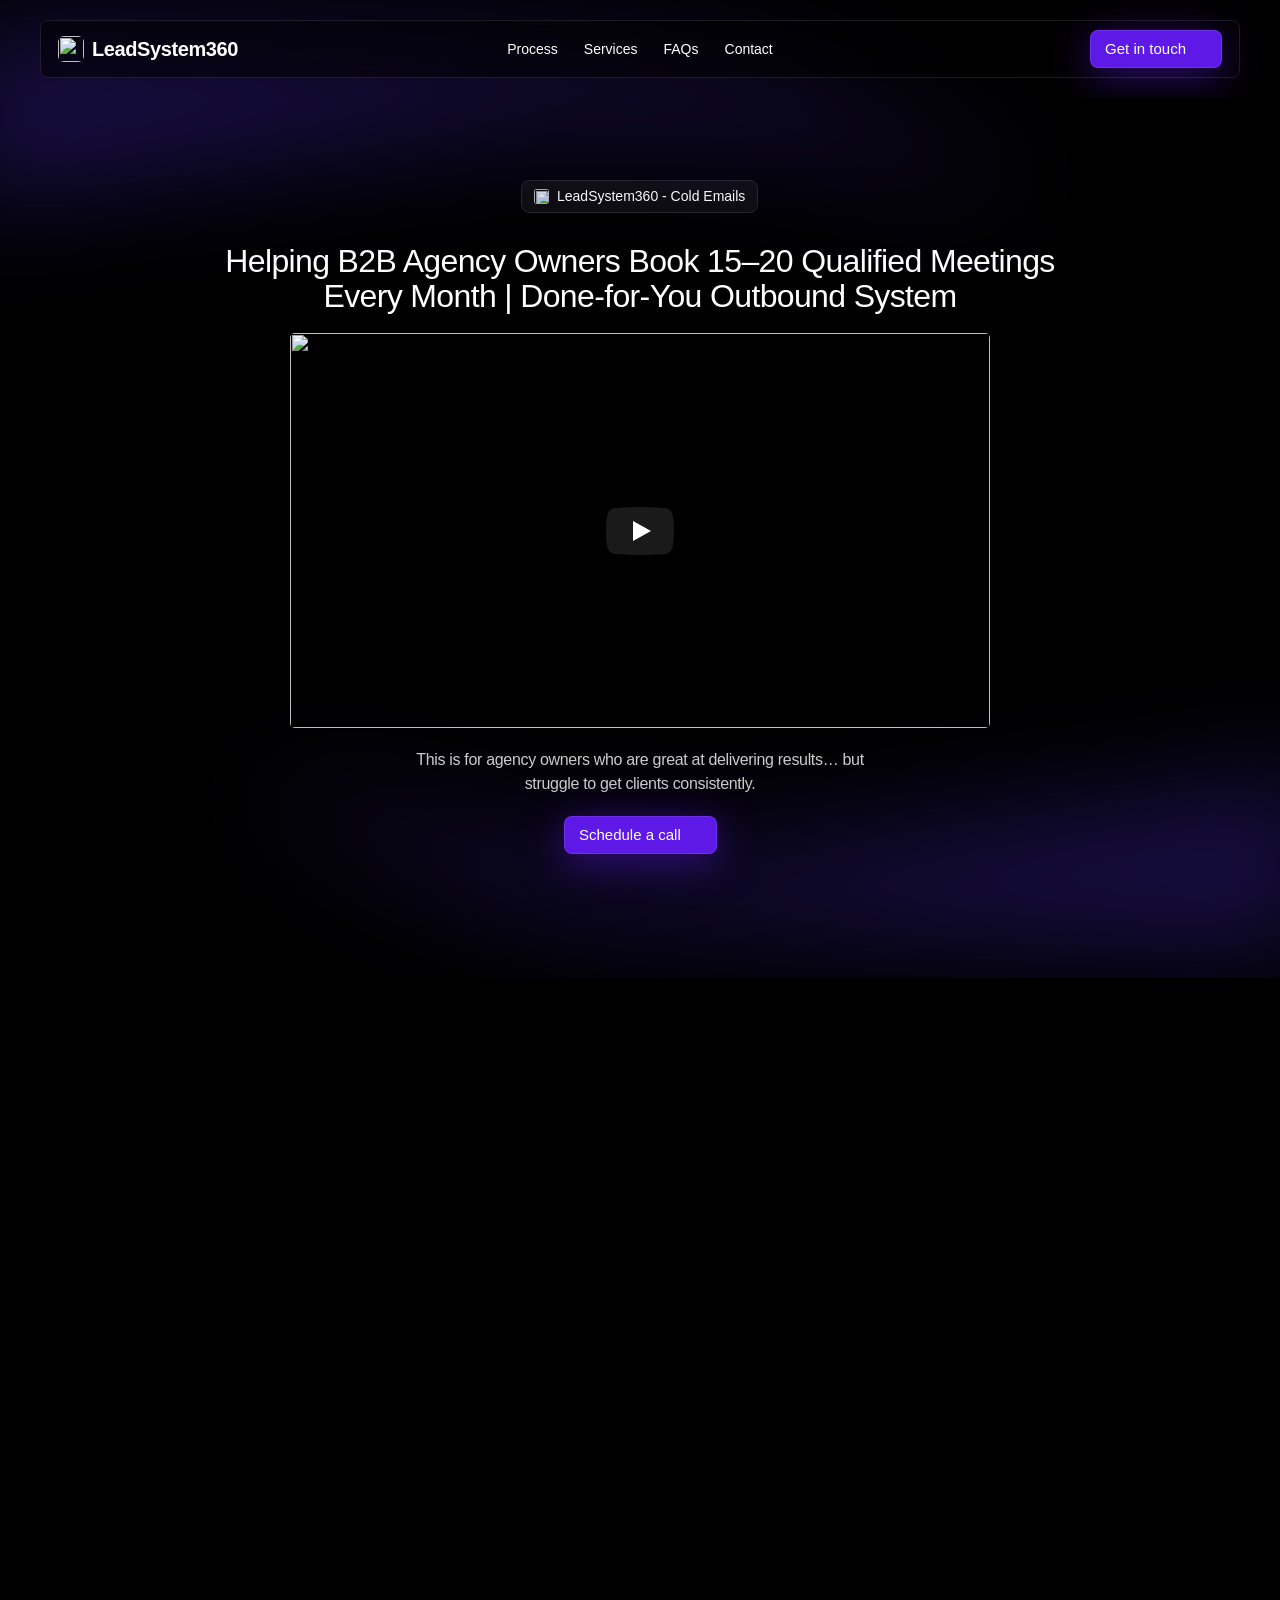
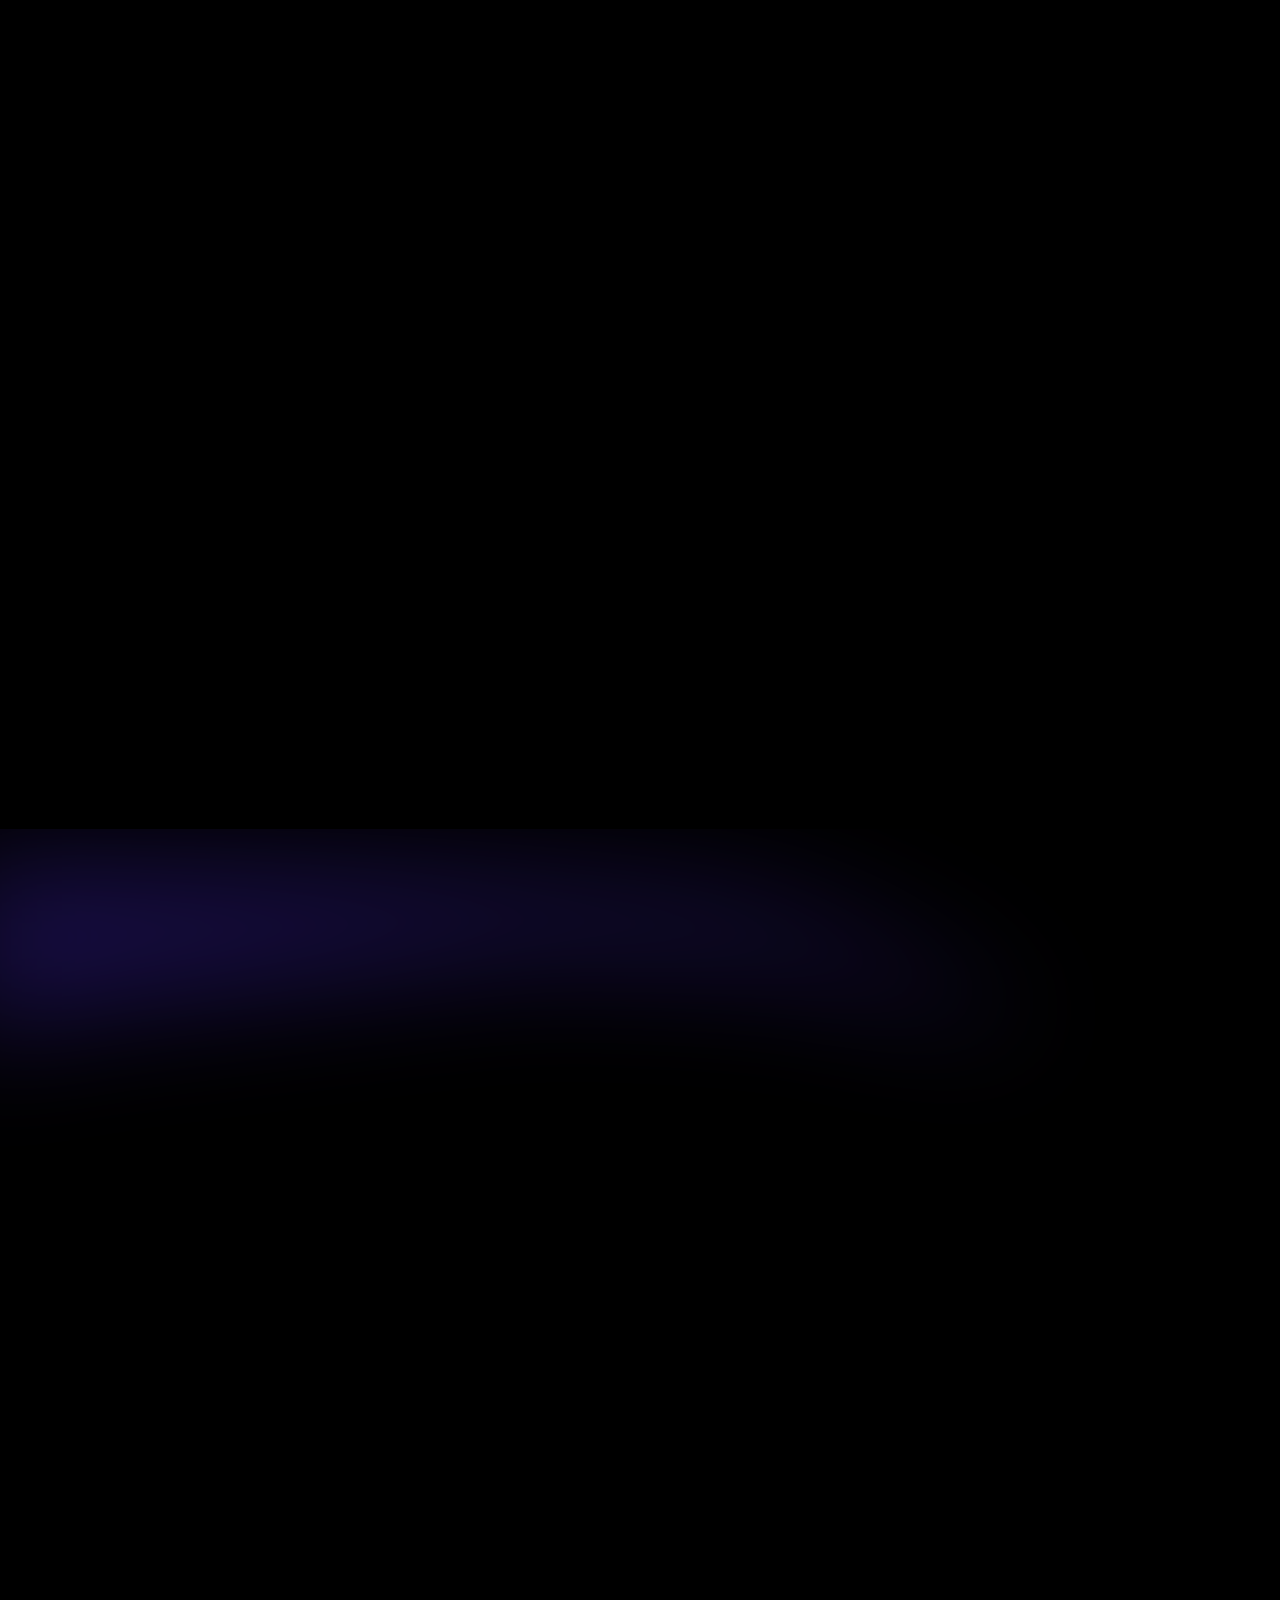
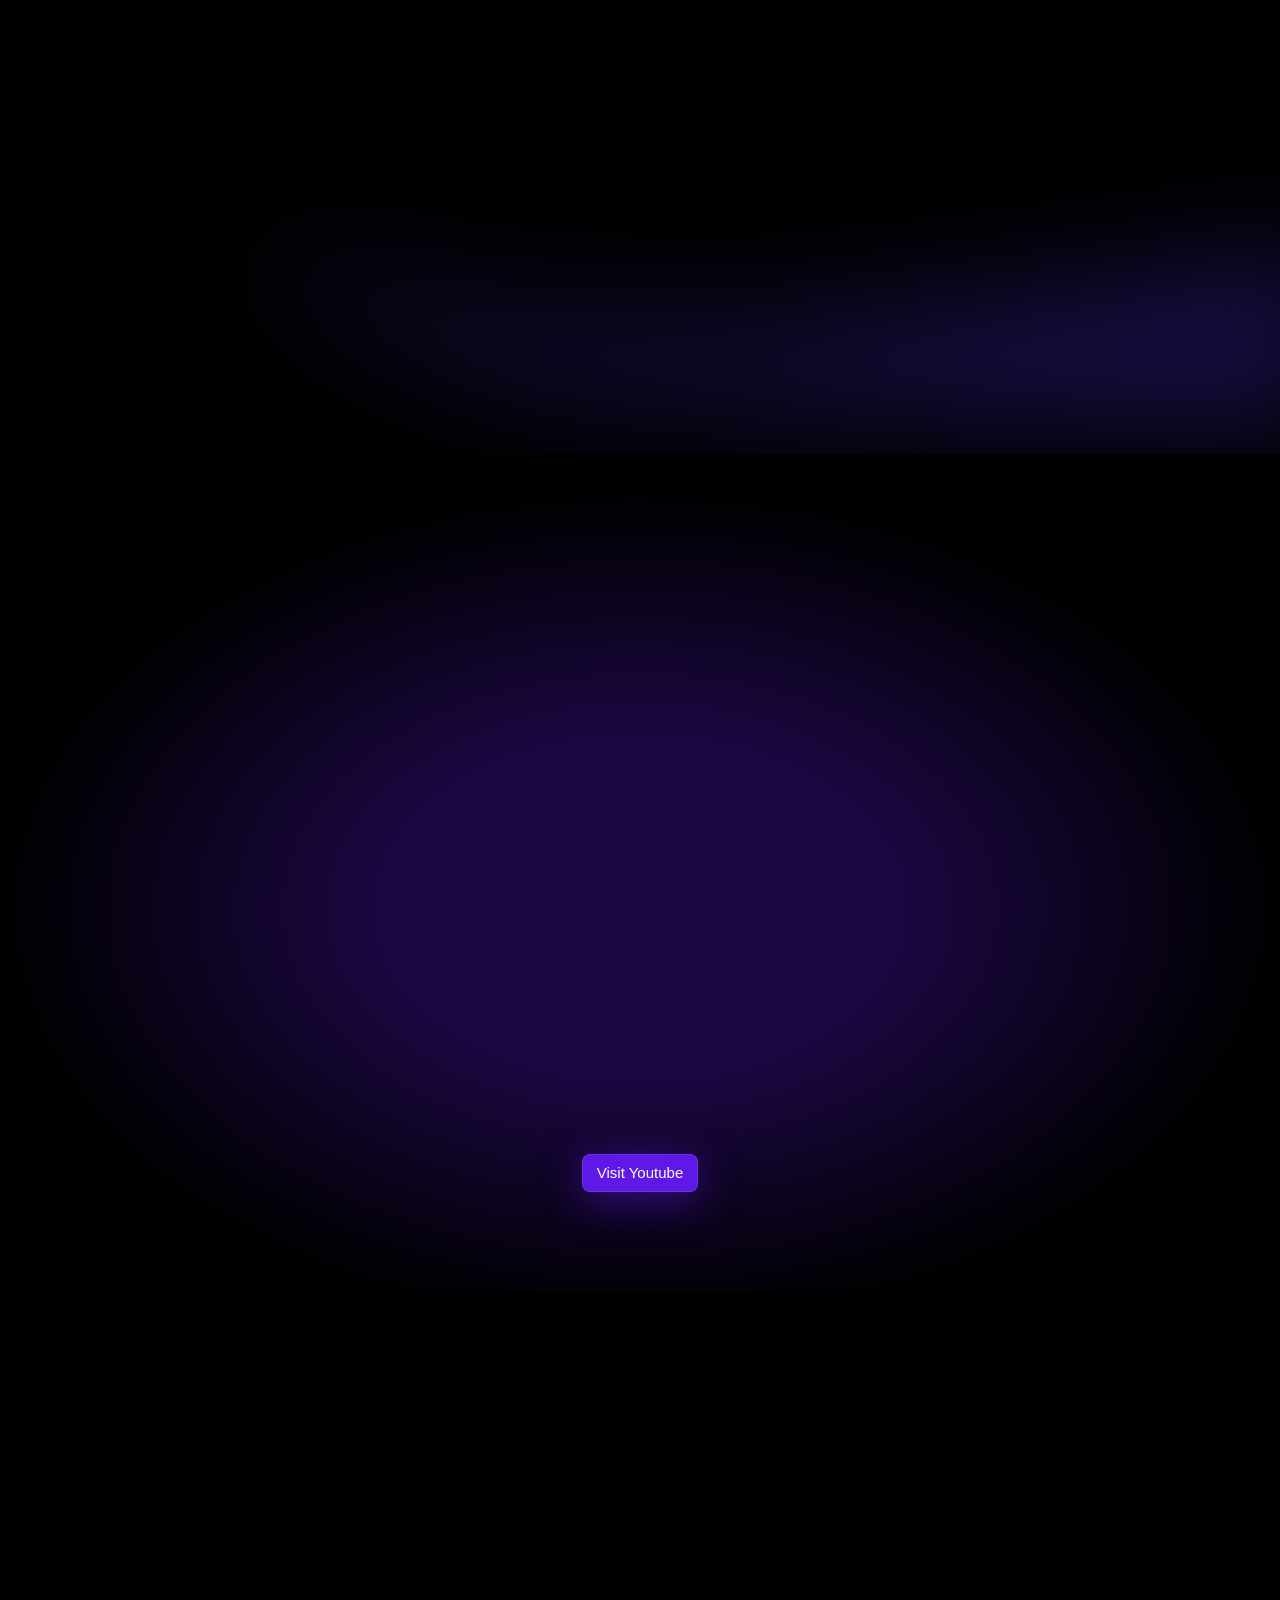
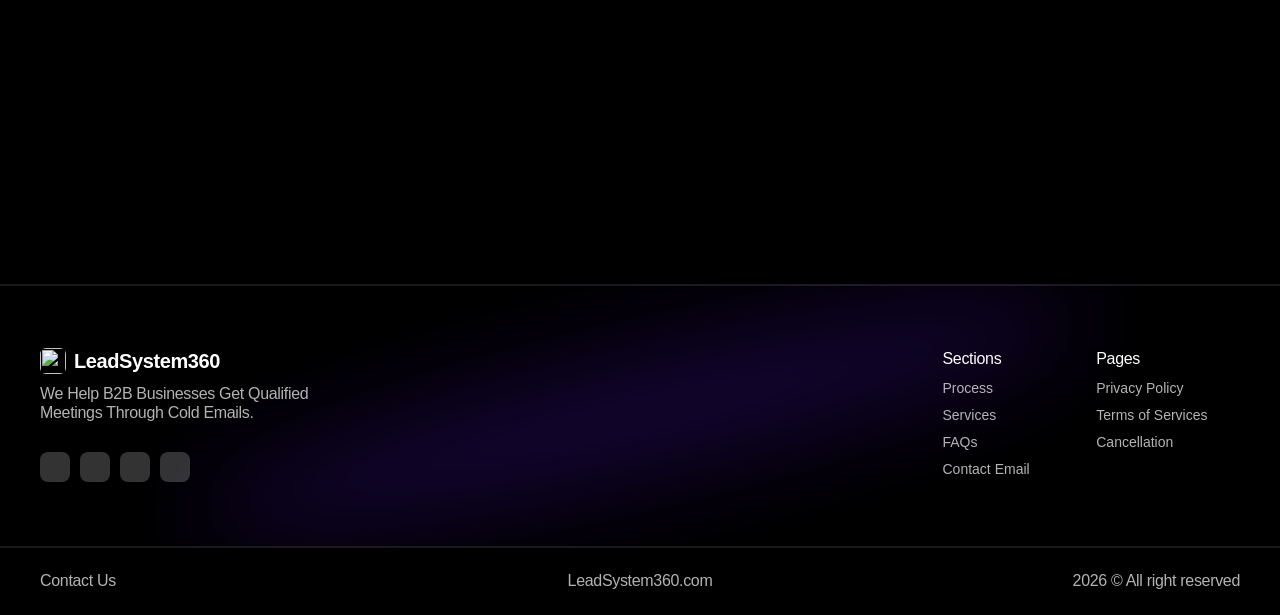
==== commit 1ca5a453: "Update index.html" ====
--- a/index.html
+++ b/index.html
@@ -108,7 +108,7 @@
     
     
 	
-	<div id="main" data-framer-hydrate-v2="{&quot;routeId&quot;:&quot;augiA20Il&quot;,&quot;localeId&quot;:&quot;default&quot;,&quot;breakpoints&quot;:[{&quot;hash&quot;:&quot;72rtr7&quot;,&quot;mediaQuery&quot;:&quot;(min-width: 1200px)&quot;},{&quot;hash&quot;:&quot;2bhg6a&quot;,&quot;mediaQuery&quot;:&quot;(min-width: 810px) and (max-width: 1199.98px)&quot;},{&quot;hash&quot;:&quot;17830j1&quot;,&quot;mediaQuery&quot;:&quot;(max-width: 809.98px)&quot;}]}" data-framer-ssr-released-at="2026-04-02T13:10:39.387Z" data-framer-page-optimized-at="2026-04-06T20:00:26.994Z" data-framer-generated-page><style data-framer-html-style>html body { background: var(--token-b3ff2230-c5c0-41a8-b629-d659f479b689, rgb(0, 0, 0)); }</style><div data-framer-root class="framer-i0Cj9 framer-zIY2j framer-4yfaM framer-XExg7 framer-72rtr7" style="min-height:100vh;width:auto"><div class="framer-1ijn6i0-container" style="transform:translateX(-50%)"><div class="ssr-variant hidden-17830j1"><nav class="framer-xS5HE framer-1t6bwo0 framer-v-1t6bwo0" data-framer-name="Desktop" style="--border-bottom-width:0px;--border-color:rgba(0, 0, 0, 0);--border-left-width:0px;--border-right-width:0px;--border-style:solid;--border-top-width:0px;backdrop-filter:none;background-color:rgba(0, 0, 0, 0);-webkit-backdrop-filter:none;width:100%"><div class="framer-1eavvn1" data-border="true" data-framer-name="Desktop" style="--border-bottom-width:1px;--border-color:var(--token-6839e435-35f3-4ab3-b723-e98c27e525bc, rgba(255, 255, 255, 0.1));--border-left-width:1px;--border-right-width:1px;--border-style:solid;--border-top-width:1px;backdrop-filter:blur(10px);background-color:rgba(0, 0, 0, 0.5);-webkit-backdrop-filter:blur(10px);border-bottom-left-radius:8px;border-bottom-right-radius:8px;border-top-left-radius:8px;border-top-right-radius:8px"><div class="framer-m5z8ev" data-framer-name="Container"><a class="framer-iz97ye framer-1l2dhtw" data-framer-name="Logo" data-highlight="true" href="./" data-framer-page-link-current="true" tabindex="0"><div class="framer-1qijrh0" style="border-bottom-left-radius:6px;border-bottom-right-radius:6px;border-top-left-radius:6px;border-top-right-radius:6px"><div style="position:absolute;border-radius:inherit;corner-shape:inherit;top:0;right:0;bottom:0;left:0" data-framer-background-image-wrapper="true"><img decoding="async" width="500" height="500" src="https://framerusercontent.com/images/0RNyBdUdDgnJ9KVHAC5ldyT6Xs.png" alt style="display:block;width:100%;height:100%;border-radius:inherit;corner-shape:inherit;object-position:center;object-fit:cover"></div></div><div class="framer-gbkw0" style="--extracted-r6o4lv:var(--token-92a1cea2-6d53-45ff-98da-32c110a8c3fc, rgb(255, 255, 255));--framer-link-text-color:rgb(0, 153, 255);--framer-link-text-decoration:underline;transform:none" data-framer-component-type="RichTextContainer"><p style="--font-selector:RlM7T3V0Zml0LXNlbWlib2xk;--framer-font-family:&quot;Outfit&quot;, &quot;Outfit Placeholder&quot;, sans-serif;--framer-font-size:20px;--framer-font-weight:600;--framer-letter-spacing:-0.02em;--framer-text-color:var(--extracted-r6o4lv, var(--token-92a1cea2-6d53-45ff-98da-32c110a8c3fc, rgb(255, 255, 255)))" class="framer-text">LeadSystem360</p></div></a><div class="framer-22jrge" data-framer-name="Links"><div class="framer-ykf052-container"><a class="framer-520aC framer-T7yS7 framer-1b5kojg framer-v-1b5kojg framer-174lxep" data-framer-name="Default" style="background-color:rgba(0, 0, 0, 0);border-bottom-left-radius:4px;border-bottom-right-radius:4px;border-top-left-radius:4px;border-top-right-radius:4px" href="./#process"><div class="framer-1dy8hem" style="--framer-link-text-color:rgb(0, 153, 255);--framer-link-text-decoration:underline;transform:none" data-framer-component-type="RichTextContainer"><p class="framer-text framer-styles-preset-19jxiis" data-styles-preset="xZbbIJYTz">Process</p></div></a></div><div class="framer-1dy4fmx-container"><a class="framer-520aC framer-T7yS7 framer-1b5kojg framer-v-1b5kojg framer-174lxep" data-framer-name="Default" style="background-color:rgba(0, 0, 0, 0);border-bottom-left-radius:4px;border-bottom-right-radius:4px;border-top-left-radius:4px;border-top-right-radius:4px" href="./#call"><div class="framer-1dy8hem" style="--framer-link-text-color:rgb(0, 153, 255);--framer-link-text-decoration:underline;transform:none" data-framer-component-type="RichTextContainer"><p class="framer-text framer-styles-preset-19jxiis" data-styles-preset="xZbbIJYTz">Services</p></div></a></div><div class="framer-1gghpmc-container"><a class="framer-520aC framer-T7yS7 framer-1b5kojg framer-v-1b5kojg framer-174lxep" data-framer-name="Default" style="background-color:rgba(0, 0, 0, 0);border-bottom-left-radius:4px;border-bottom-right-radius:4px;border-top-left-radius:4px;border-top-right-radius:4px" href="./#youtube"><div class="framer-1dy8hem" style="--framer-link-text-color:rgb(0, 153, 255);--framer-link-text-decoration:underline;transform:none" data-framer-component-type="RichTextContainer"><p class="framer-text framer-styles-preset-19jxiis" data-styles-preset="xZbbIJYTz">FAQs</p></div></a></div><div class="framer-v50ijd-container"><a class="framer-520aC framer-T7yS7 framer-1b5kojg framer-v-1b5kojg framer-174lxep" data-framer-name="Default" style="background-color:rgba(0, 0, 0, 0);border-bottom-left-radius:4px;border-bottom-right-radius:4px;border-top-left-radius:4px;border-top-right-radius:4px" href="./#call"><div class="framer-1dy8hem" style="--framer-link-text-color:rgb(0, 153, 255);--framer-link-text-decoration:underline;transform:none" data-framer-component-type="RichTextContainer"><p class="framer-text framer-styles-preset-19jxiis" data-styles-preset="xZbbIJYTz">Contact</p></div></a></div></div><div class="framer-3n0n49" data-framer-name="Button"><div class="framer-3cnnp3-container"><a class="framer-iR3Xw framer-1dd3jkw framer-v-1dd3jkw framer-1bqzv7t" data-border="true" data-framer-name="Basic" style="--border-bottom-width:1px;--border-color:var(--token-6839e435-35f3-4ab3-b723-e98c27e525bc, rgba(255, 255, 255, 0.1));--border-left-width:1px;--border-right-width:1px;--border-style:solid;--border-top-width:1px;background-color:var(--token-aea172f0-3396-4049-adec-6bcfa7c365ff, rgb(81, 47, 235));border-bottom-left-radius:8px;border-bottom-right-radius:8px;border-top-left-radius:8px;border-top-right-radius:8px;box-shadow:0px 8px 40px 0px rgba(94, 25, 231, 0.5)" href="./#call"><div class="framer-glktyg" data-framer-name="Text Container"><div class="framer-16ny6i" data-framer-name="1st state"><div class="framer-17m08j9" style="--extracted-r6o4lv:var(--token-92a1cea2-6d53-45ff-98da-32c110a8c3fc, rgb(255, 255, 255));--framer-link-text-color:rgb(0, 153, 255);--framer-link-text-decoration:underline;--framer-paragraph-spacing:0px;--variable-reference-yt52UU3wF-T9wkJjJeC:15;transform:none" data-framer-component-type="RichTextContainer"><p style="--font-selector:RlM7T3V0Zml0LXJlZ3VsYXI=;--framer-font-family:&quot;Outfit&quot;, &quot;Outfit Placeholder&quot;, sans-serif;--framer-font-size:calc(var(--variable-reference-yt52UU3wF-T9wkJjJeC) * 1px);--framer-text-alignment:center;--framer-text-color:var(--extracted-r6o4lv, var(--token-92a1cea2-6d53-45ff-98da-32c110a8c3fc, rgb(255, 255, 255)))" class="framer-text">Get in touch</p></div><div class="framer-vskpd9-container"><div style="display:contents"></div></div></div><div class="framer-hsjj43" data-framer-name="2nd state"><div class="framer-xo714e" style="--extracted-r6o4lv:rgb(255, 255, 255);--framer-link-text-color:rgb(0, 153, 255);--framer-link-text-decoration:underline;--framer-paragraph-spacing:0px;transform:none" data-framer-component-type="RichTextContainer"><p style="--font-selector:RlM7T3V0Zml0LXJlZ3VsYXI=;--framer-font-family:&quot;Outfit&quot;, &quot;Outfit Placeholder&quot;, sans-serif;--framer-font-size:15px;--framer-text-alignment:center;--framer-text-color:var(--extracted-r6o4lv, rgb(255, 255, 255))" class="framer-text">Get in touch</p></div><div class="framer-jz8sxi-container"><div style="display:contents"></div></div></div></div></a></div></div></div></div></nav></div><div class="ssr-variant hidden-2bhg6a hidden-72rtr7"><nav class="framer-xS5HE framer-1t6bwo0 framer-v-1plx7ua" data-framer-name="Mobileclosed" style="--border-bottom-width:1px;--border-color:var(--token-cddd8839-50cd-4074-8da8-8850d0d377b4, rgba(255, 255, 255, 0.1));--border-left-width:1px;--border-right-width:1px;--border-style:solid;--border-top-width:1px;backdrop-filter:blur(0px);background-color:rgb(0, 0, 0);-webkit-backdrop-filter:blur(0px);width:100%" data-border="true"><div class="framer-19eduip" data-framer-name="Mobile Closed"><a class="framer-1jkrvas framer-1l2dhtw" data-framer-name="Logo" href="./" data-framer-page-link-current="true"><div class="framer-1s6pw94" style="border-bottom-left-radius:4px;border-bottom-right-radius:4px;border-top-left-radius:4px;border-top-right-radius:4px"><div style="position:absolute;border-radius:inherit;corner-shape:inherit;top:0;right:0;bottom:0;left:0" data-framer-background-image-wrapper="true"><img decoding="async" width="500" height="500" src="https://framerusercontent.com/images/0RNyBdUdDgnJ9KVHAC5ldyT6Xs.png" alt style="display:block;width:100%;height:100%;border-radius:inherit;corner-shape:inherit;object-position:center;object-fit:cover"></div></div></a><div class="framer-92yi7e-container"><div class="framer-cwn08 framer-1h2g8fh framer-v-1h2g8fh" data-framer-name="closed" data-highlight="true" style="height:100%;width:100%" tabindex="0"><div class="framer-hbj23q" data-framer-name="line3" style="background-color:rgb(255, 255, 255);transform:none"></div><div class="framer-ezsz5h" data-framer-name="line2" style="background-color:rgb(255, 255, 255)"></div><div class="framer-w54kuo" data-framer-name="line 1" style="background-color:rgb(255, 255, 255);transform:none"></div></div></div></div><div class="framer-1mmfnwb" data-framer-name="Mobile Expanded"><div class="framer-1poozl0" data-framer-name="Links"><a class="framer-ejr036 framer-1l2dhtw" data-framer-name="Process" href="./#process"><div class="framer-1d9774w" style="--extracted-r6o4lv:rgb(255, 255, 255);--framer-link-text-color:rgb(0, 153, 255);--framer-link-text-decoration:underline;transform:none" data-framer-component-type="RichTextContainer"><p style="--font-selector:R0Y7T3V0Zml0LXJlZ3VsYXI=;--framer-font-family:&quot;Outfit&quot;, &quot;Outfit Placeholder&quot;, sans-serif;--framer-font-size:14px;--framer-text-color:var(--extracted-r6o4lv, rgb(255, 255, 255))" class="framer-text">Process</p></div></a><a class="framer-174nwih framer-1l2dhtw" data-framer-name="Services" href="./#call"><div class="framer-1m65nrx" style="--extracted-r6o4lv:rgb(255, 255, 255);--framer-link-text-color:rgb(0, 153, 255);--framer-link-text-decoration:underline;transform:none" data-framer-component-type="RichTextContainer"><p style="--font-selector:R0Y7T3V0Zml0LXJlZ3VsYXI=;--framer-font-family:&quot;Outfit&quot;, &quot;Outfit Placeholder&quot;, sans-serif;--framer-font-size:14px;--framer-text-color:var(--extracted-r6o4lv, rgb(255, 255, 255))" class="framer-text">Services</p></div></a><a class="framer-1lyct0u framer-1l2dhtw" data-framer-name="Benefits" href="./#youtube"><div class="framer-kdrg47" data-framer-name="FAQs" style="--extracted-r6o4lv:rgb(255, 255, 255);--framer-link-text-color:rgb(0, 153, 255);--framer-link-text-decoration:underline;transform:none" data-framer-component-type="RichTextContainer"><p style="--font-selector:R0Y7T3V0Zml0LXJlZ3VsYXI=;--framer-font-family:&quot;Outfit&quot;, &quot;Outfit Placeholder&quot;, sans-serif;--framer-font-size:14px;--framer-text-color:var(--extracted-r6o4lv, rgb(255, 255, 255))" class="framer-text">FAQs</p></div></a><a class="framer-1gr8tdk framer-1l2dhtw" data-framer-name="Contact" href="./#call"><div class="framer-4nhwzi" style="--extracted-r6o4lv:rgb(255, 255, 255);--framer-link-text-color:rgb(0, 153, 255);--framer-link-text-decoration:underline;transform:none" data-framer-component-type="RichTextContainer"><p style="--font-selector:R0Y7T3V0Zml0LXJlZ3VsYXI=;--framer-font-family:&quot;Outfit&quot;, &quot;Outfit Placeholder&quot;, sans-serif;--framer-font-size:14px;--framer-text-color:var(--extracted-r6o4lv, rgb(255, 255, 255))" class="framer-text">Contact</p></div></a></div><div class="framer-1heg3xw" data-framer-name="Button"><div class="framer-w8zvhc-container"><a class="framer-iR3Xw framer-1dd3jkw framer-v-1dd3jkw framer-1bqzv7t" data-border="true" data-framer-name="Basic" style="--border-bottom-width:1px;--border-color:var(--token-6839e435-35f3-4ab3-b723-e98c27e525bc, rgba(255, 255, 255, 0.1));--border-left-width:1px;--border-right-width:1px;--border-style:solid;--border-top-width:1px;background-color:var(--token-aea172f0-3396-4049-adec-6bcfa7c365ff, rgb(81, 47, 235));width:100%;border-bottom-left-radius:8px;border-bottom-right-radius:8px;border-top-left-radius:8px;border-top-right-radius:8px;box-shadow:0px 8px 40px 0px rgba(94, 25, 231, 0.5)" href="./#call"><div class="framer-glktyg" data-framer-name="Text Container"><div class="framer-16ny6i" data-framer-name="1st state"><div class="framer-17m08j9" style="--extracted-r6o4lv:var(--token-92a1cea2-6d53-45ff-98da-32c110a8c3fc, rgb(255, 255, 255));--framer-link-text-color:rgb(0, 153, 255);--framer-link-text-decoration:underline;--framer-paragraph-spacing:0px;--variable-reference-yt52UU3wF-T9wkJjJeC:15;transform:none" data-framer-component-type="RichTextContainer"><p style="--font-selector:RlM7T3V0Zml0LXJlZ3VsYXI=;--framer-font-family:&quot;Outfit&quot;, &quot;Outfit Placeholder&quot;, sans-serif;--framer-font-size:calc(var(--variable-reference-yt52UU3wF-T9wkJjJeC) * 1px);--framer-text-alignment:center;--framer-text-color:var(--extracted-r6o4lv, var(--token-92a1cea2-6d53-45ff-98da-32c110a8c3fc, rgb(255, 255, 255)))" class="framer-text">Get in touch</p></div><div class="framer-vskpd9-container"><div style="display:contents"></div></div></div><div class="framer-hsjj43" data-framer-name="2nd state"><div class="framer-xo714e" style="--extracted-r6o4lv:rgb(255, 255, 255);--framer-link-text-color:rgb(0, 153, 255);--framer-link-text-decoration:underline;--framer-paragraph-spacing:0px;transform:none" data-framer-component-type="RichTextContainer"><p style="--font-selector:RlM7T3V0Zml0LXJlZ3VsYXI=;--framer-font-family:&quot;Outfit&quot;, &quot;Outfit Placeholder&quot;, sans-serif;--framer-font-size:15px;--framer-text-alignment:center;--framer-text-color:var(--extracted-r6o4lv, rgb(255, 255, 255))" class="framer-text">Get in touch</p></div><div class="framer-jz8sxi-container"><div style="display:contents"></div></div></div></div></a></div></div></div></nav></div></div><section class="framer-1elrgar" data-framer-name="Hero section" id="hero"><div class="framer-1d8v1ml" data-framer-name="Content"><div class="ssr-variant"><div class="framer-1jernvo-container" data-framer-appear-id="1jernvo" style="opacity:0.001;transform:translateY(80px) scale(0.9)"><div class="framer-T4de1 framer-1lc8qgd framer-v-1lc8qgd" data-border="true" data-framer-name="Badge" style="--border-bottom-width:1px;--border-color:var(--token-6839e435-35f3-4ab3-b723-e98c27e525bc, rgba(255, 255, 255, 0.1));--border-left-width:1px;--border-right-width:1px;--border-style:solid;--border-top-width:1px;background-color:var(--token-729f323b-4a85-474f-8f3a-c5c840127090, rgb(13, 13, 13));border-bottom-left-radius:8px;border-bottom-right-radius:8px;border-top-left-radius:8px;border-top-right-radius:8px"><div class="framer-1n5jjb" data-framer-name="logo holder" style="border-bottom-left-radius:2px;border-bottom-right-radius:2px;border-top-left-radius:2px;border-top-right-radius:2px;opacity:0.9"><div class="framer-1l2bjd7" style="border-bottom-left-radius:3px;border-bottom-right-radius:3px;border-top-left-radius:3px;border-top-right-radius:3px"><div style="position:absolute;border-radius:inherit;corner-shape:inherit;top:0;right:0;bottom:0;left:0" data-framer-background-image-wrapper="true"><img decoding="async" width="500" height="500" src="https://framerusercontent.com/images/0RNyBdUdDgnJ9KVHAC5ldyT6Xs.png" alt style="display:block;width:100%;height:100%;border-radius:inherit;corner-shape:inherit;object-position:center;object-fit:cover"></div></div></div><div class="framer-gk8fag" style="--extracted-r6o4lv:var(--variable-reference-sVlsQOR6K-BpV_0Y1_B);--framer-link-text-color:rgb(0, 153, 255);--framer-link-text-decoration:underline;--variable-reference-LZ2eCPtLx-BpV_0Y1_B:14;--variable-reference-sVlsQOR6K-BpV_0Y1_B:var(--token-92a1cea2-6d53-45ff-98da-32c110a8c3fc, rgb(255, 255, 255));transform:none" data-framer-component-type="RichTextContainer"><p style="--font-selector:RlM7T3V0Zml0LWxpZ2h0;--framer-font-family:&quot;Outfit&quot;, &quot;Outfit Placeholder&quot;, sans-serif;--framer-font-size:calc(var(--variable-reference-LZ2eCPtLx-BpV_0Y1_B) * 1px);--framer-font-weight:300;--framer-text-alignment:center;--framer-text-color:var(--extracted-r6o4lv, var(--variable-reference-sVlsQOR6K-BpV_0Y1_B))" class="framer-text">LeadSystem360 - Cold Emails</p></div></div></div></div><div class="framer-k9y4gn" data-framer-name="container"><div class="framer-15phvb2" data-framer-name="Heading and subheading"><div class="ssr-variant hidden-2bhg6a hidden-17830j1"><div class="framer-1kx55rp" data-framer-appear-id="1kx55rp" style="opacity:0.001;transform:perspective(1200px) translateY(80px) scale(0.9)" data-framer-component-type="RichTextContainer"><h1 class="framer-text framer-styles-preset-1hes80e" data-styles-preset="SUOdZ7P00" dir="auto">Helping B2B Agency Owners Book 3–5 Qualified Meetings <br class="framer-text">Every Month | Done-for-You Outbound System</h1></div></div><div class="ssr-variant hidden-17830j1 hidden-72rtr7"><div class="framer-1kx55rp" data-framer-appear-id="1kx55rp" style="opacity:0.001;transform:perspective(1200px) translateY(80px) scale(0.9)" data-framer-component-type="RichTextContainer"><h1 class="framer-text framer-styles-preset-1hes80e" data-styles-preset="SUOdZ7P00" dir="auto">Helping B2B Agency Owners Book <br class="framer-text">3–5 Qualified Meetings Every Month <br class="framer-text"> | Done-for-You Outbound System</h1></div></div><div class="ssr-variant hidden-2bhg6a hidden-72rtr7"><div class="framer-1kx55rp" data-framer-appear-id="1kx55rp" style="opacity:0.001;transform:perspective(1200px) translateY(80px) scale(0.9)" data-framer-component-type="RichTextContainer"><h1 class="framer-text framer-styles-preset-1hes80e" data-styles-preset="SUOdZ7P00" dir="auto" style="--framer-text-alignment:center">Helping B2B Agency Owners Book 3–5 Qualified Meetings <br class="framer-text">Every Month | Done-for-You Outbound System</h1></div></div></div><div class="framer-1wviaoo" data-framer-appear-id="1wviaoo" data-framer-name="CTAs" style="opacity:0.001;transform:translateY(-150px) scale(0.9)"><div class="framer-1ipics3-container" data-framer-appear-id="1ipics3" style="opacity:0.001;transform:none"><article style="position:relative;width:100%;height:100%;border-radius:5px;transform:unset;cursor:pointer;overflow:hidden" role="presentation"><link rel="preconnect" href="https://i.ytimg.com"><img decoding="async" src="https://i.ytimg.com/vi_webp/7oPdOSDOdEw/sddefault.webp" style="position:absolute;top:0;left:0;height:100%;width:100%;object-fit:cover"><iframe loading="lazy" style="position:absolute;top:0;left:0;height:100%;width:100%;display:none" title="Youtube Video" allow="presentation; fullscreen; accelerometer; autoplay; encrypted-media; gyroscope; picture-in-picture" src="https://www.youtube.com/embed/7oPdOSDOdEw?iv_load_policy=3&amp;rel=0&amp;modestbranding=1&amp;playsinline=1&amp;autoplay=0" frameborder="0"></iframe><button aria-label="Play" style="position:absolute;top:50%;left:50%;transform:translate(-50%, -50%);width:68px;height:48px;padding:0;border:none;background:transparent;cursor:pointer"><svg height="100%" version="1.1" viewBox="0 0 68 48" width="100%"><path d="M66.52,7.74c-0.78-2.93-2.49-5.41-5.42-6.19C55.79,.13,34,0,34,0S12.21,.13,6.9,1.55 C3.97,2.33,2.27,4.81,1.48,7.74C0.06,13.05,0,24,0,24s0.06,10.95,1.48,16.26c0.78,2.93,2.49,5.41,5.42,6.19 C12.21,47.87,34,48,34,48s21.79-0.13,27.1-1.55c2.93-0.78,4.64-3.26,5.42-6.19C67.94,34.95,68,24,68,24S67.94,13.05,66.52,7.74z" fill="#212121" fill-opacity="0.8" style="transition:fill .1s cubic-bezier(0.4, 0, 1, 1), fill-opacity .1s cubic-bezier(0.4, 0, 1, 1)" /><path d="M 45,24 27,14 27,34" fill="#fff"/></svg></button></article></div><div class="framer-14ptijr" data-framer-appear-id="14ptijr" style="opacity:0.001;transform:translateY(80px) scale(0.9)" data-framer-component-type="RichTextContainer"><p class="framer-text framer-styles-preset-ygid9r" data-styles-preset="t8V5XlRUU" dir="auto">This is for agency owners who are great at delivering results… but struggle to get clients consistently.</p></div><div class="ssr-variant"><div class="framer-150jjgm-container" data-framer-appear-id="150jjgm" style="opacity:0.001;transform:translateY(80px) scale(0.9)"><a class="framer-iR3Xw framer-1dd3jkw framer-v-1dd3jkw framer-1bqzv7t" data-border="true" data-framer-name="Basic" style="--border-bottom-width:1px;--border-color:var(--token-6839e435-35f3-4ab3-b723-e98c27e525bc, rgba(255, 255, 255, 0.1));--border-left-width:1px;--border-right-width:1px;--border-style:solid;--border-top-width:1px;background-color:var(--token-aea172f0-3396-4049-adec-6bcfa7c365ff, rgb(81, 47, 235));border-bottom-left-radius:8px;border-bottom-right-radius:8px;border-top-left-radius:8px;border-top-right-radius:8px;box-shadow:0px 8px 40px 0px rgba(94, 25, 231, 0.5)" href="./#call"><div class="framer-glktyg" data-framer-name="Text Container"><div class="framer-16ny6i" data-framer-name="1st state"><div class="framer-17m08j9" style="--extracted-r6o4lv:var(--token-92a1cea2-6d53-45ff-98da-32c110a8c3fc, rgb(255, 255, 255));--framer-link-text-color:rgb(0, 153, 255);--framer-link-text-decoration:underline;--framer-paragraph-spacing:0px;--variable-reference-yt52UU3wF-T9wkJjJeC:15;transform:none" data-framer-component-type="RichTextContainer"><p style="--font-selector:RlM7T3V0Zml0LXJlZ3VsYXI=;--framer-font-family:&quot;Outfit&quot;, &quot;Outfit Placeholder&quot;, sans-serif;--framer-font-size:calc(var(--variable-reference-yt52UU3wF-T9wkJjJeC) * 1px);--framer-text-alignment:center;--framer-text-color:var(--extracted-r6o4lv, var(--token-92a1cea2-6d53-45ff-98da-32c110a8c3fc, rgb(255, 255, 255)))" class="framer-text">Schedule a call</p></div><div class="framer-vskpd9-container"><div style="display:contents"></div></div></div><div class="framer-hsjj43" data-framer-name="2nd state"><div class="framer-xo714e" style="--extracted-r6o4lv:rgb(255, 255, 255);--framer-link-text-color:rgb(0, 153, 255);--framer-link-text-decoration:underline;--framer-paragraph-spacing:0px;transform:none" data-framer-component-type="RichTextContainer"><p style="--font-selector:RlM7T3V0Zml0LXJlZ3VsYXI=;--framer-font-family:&quot;Outfit&quot;, &quot;Outfit Placeholder&quot;, sans-serif;--framer-font-size:15px;--framer-text-alignment:center;--framer-text-color:var(--extracted-r6o4lv, rgb(255, 255, 255))" class="framer-text">Schedule a call</p></div><div class="framer-jz8sxi-container"><div style="display:contents"></div></div></div></div></a></div></div></div></div></div><div class="framer-k2agex" data-framer-appear-id="k2agex" data-framer-name="Right light shade" style="opacity:0.001;transform:translateX(150px) scale(0.9)"><div data-framer-component-type="SVG" style="image-rendering:pixelated;flex-shrink:0;background-size:100% 100%;background-image:url('data:image/svg+xml,<svg xmlns=%22http://www.w3.org/2000/svg%22 xmlns:xlink=%22http://www.w3.org/1999/xlink%22 viewBox=%220 0 1085 184%22><path d=%22M 76 0 C 76 0 701.761 13.525 821 47.5 C 940.239 81.475 1083 168 1083 168 L 933.5 132.5 L 821 106 L 579.5 95 L 277 132.5 L 101 154.5 L 0 182 L 0 0 Z%22 transform=%22translate(1 1) rotate(180 541.5 91)%22 fill=%22rgba(81, 47, 235, 0.55)%22 stroke=%22%23AAA%22></path></svg>')" class="framer-1gx2yjh" aria-hidden="true"></div></div><div class="framer-asbcfs" data-framer-appear-id="asbcfs" data-framer-name="Left light shade" style="opacity:0.001;transform:translateX(-150px)"><div data-framer-component-type="SVG" style="image-rendering:pixelated;flex-shrink:0;background-size:100% 100%;background-image:url('data:image/svg+xml,<svg xmlns=%22http://www.w3.org/2000/svg%22 xmlns:xlink=%22http://www.w3.org/1999/xlink%22 viewBox=%220 0 1085 184%22><path d=%22M 77 1 C 77 1 702.761 14.525 822 48.5 C 941.239 82.475 1084 169 1084 169 L 934.5 133.5 L 822 107 L 580.5 96 L 278 133.5 L 102 155.5 L 1 183 L 1 1 Z%22 fill=%22rgba(81, 47, 235, 0.55)%22 stroke=%22%23AAA%22></path></svg>')" class="framer-1bxiv65" aria-hidden="true"></div></div><div class="ssr-variant"><div class="framer-s696he-container" data-framer-appear-id="s696he" style="opacity:0.001;transform:none"><div class="framer-EeG1K framer-5b1bma framer-v-5b1bma" data-framer-name="Particles holder" style="height:100%;width:100%"><div class="framer-jav3fl-container" style="opacity:0.3"><div style="width:100%;height:100%;overflow:hidden;background-color:rgb(0, 0, 0);transform:translateZ(0);border-radius:0;position:relative"><div id="One"><canvas style="width:100%;height:100%;position:absolute"></canvas></div></div></div></div></div></div></section><section class="framer-9r45or" data-framer-name="Logos"><div class="framer-1pqjofl" data-framer-name="Content" style="will-change:transform;opacity:0;transform:translateY(50px)"><div class="framer-cxe4k6" style="transform:none" data-framer-component-type="RichTextContainer"><p class="framer-text framer-styles-preset-ygid9r" data-styles-preset="t8V5XlRUU" dir="auto">Our Partners</p></div><div class="framer-17twc6k-container" data-framer-appear-id="17twc6k" style="opacity:0.001;transform:perspective(1200px) translateY(80px) scale(0.9)"><div class="ssr-variant hidden-17830j1"><section style="display:flex;width:100%;height:100%;max-width:100%;max-height:100%;place-items:center;margin:0;padding:0px;list-style-type:none;text-indent:none;opacity:0;-webkit-mask-image:linear-gradient(to right, rgba(0, 0, 0, 0) 0%, rgba(0, 0, 0, 1) 25%, rgba(0, 0, 0, 1) 75%, rgba(0, 0, 0, 0) 100%);mask-image:linear-gradient(to right, rgba(0, 0, 0, 0) 0%, rgba(0, 0, 0, 1) 25%, rgba(0, 0, 0, 1) 75%, rgba(0, 0, 0, 0) 100%);overflow:hidden"><ul style="display:flex;width:100%;height:100%;max-width:100%;max-height:100%;place-items:center;margin:0;padding:0;list-style-type:none;text-indent:none;gap:74px;position:relative;flex-direction:row;will-change:auto;transform:translateX(-0px)"><li><div class="framer-1ptz2uj" style="flex-shrink:0"><div style="position:absolute;border-radius:inherit;corner-shape:inherit;top:0;right:0;bottom:0;left:0" data-framer-background-image-wrapper="true"><img decoding="async" width="1024" height="211" sizes="(min-width: 1200px) 100px, (min-width: 810px) and (max-width: 1199.98px) 100px, (max-width: 809.98px) 100px" srcset="https://framerusercontent.com/images/ez7qM7ZFPuvzqJlHdrA668Bsz9E.webp?scale-down-to=512&amp;width=1024&amp;height=211 512w, https://framerusercontent.com/images/ez7qM7ZFPuvzqJlHdrA668Bsz9E.webp?width=1024&amp;height=211 1024w" src="https://framerusercontent.com/images/ez7qM7ZFPuvzqJlHdrA668Bsz9E.webp?width=1024&amp;height=211" alt style="display:block;width:100%;height:100%;border-radius:inherit;corner-shape:inherit;object-position:center;object-fit:contain"></div></div></li><li><div class="framer-ownfez" style="flex-shrink:0"><div style="position:absolute;border-radius:inherit;corner-shape:inherit;top:0;right:0;bottom:0;left:0" data-framer-background-image-wrapper="true"><img decoding="async" width="3029" height="1024" sizes="(min-width: 1200px) 100px, (min-width: 810px) and (max-width: 1199.98px) 100px, (max-width: 809.98px) 100px" srcset="https://framerusercontent.com/images/oUPfQ0tqspvuDlNSSVHTCVsVG4U.png?scale-down-to=512&amp;width=3029&amp;height=1024 512w, https://framerusercontent.com/images/oUPfQ0tqspvuDlNSSVHTCVsVG4U.png?scale-down-to=1024&amp;width=3029&amp;height=1024 1024w, https://framerusercontent.com/images/oUPfQ0tqspvuDlNSSVHTCVsVG4U.png?scale-down-to=2048&amp;width=3029&amp;height=1024 2048w, https://framerusercontent.com/images/oUPfQ0tqspvuDlNSSVHTCVsVG4U.png?width=3029&amp;height=1024 3029w" src="https://framerusercontent.com/images/oUPfQ0tqspvuDlNSSVHTCVsVG4U.png?width=3029&amp;height=1024" alt style="display:block;width:100%;height:100%;border-radius:inherit;corner-shape:inherit;object-position:center;object-fit:contain"></div></div></li><li><div class="framer-1inubsq" style="flex-shrink:0"><div style="position:absolute;border-radius:inherit;corner-shape:inherit;top:0;right:0;bottom:0;left:0" data-framer-background-image-wrapper="true"><img decoding="async" width="2200" height="598" sizes="(min-width: 1200px) 100px, (min-width: 810px) and (max-width: 1199.98px) 100px, (max-width: 809.98px) 100px" srcset="https://framerusercontent.com/images/zy54O3FOzcr0mnSvdOoSxqDD0.png?scale-down-to=512&amp;width=2200&amp;height=598 512w, https://framerusercontent.com/images/zy54O3FOzcr0mnSvdOoSxqDD0.png?scale-down-to=1024&amp;width=2200&amp;height=598 1024w, https://framerusercontent.com/images/zy54O3FOzcr0mnSvdOoSxqDD0.png?scale-down-to=2048&amp;width=2200&amp;height=598 2048w, https://framerusercontent.com/images/zy54O3FOzcr0mnSvdOoSxqDD0.png?width=2200&amp;height=598 2200w" src="https://framerusercontent.com/images/zy54O3FOzcr0mnSvdOoSxqDD0.png?width=2200&amp;height=598" alt style="display:block;width:100%;height:100%;border-radius:inherit;corner-shape:inherit;object-position:center;object-fit:contain"></div></div></li><li><div class="framer-1caym6f" style="flex-shrink:0"><div style="position:absolute;border-radius:inherit;corner-shape:inherit;top:0;right:0;bottom:0;left:0" data-framer-background-image-wrapper="true"><img decoding="async" width="800" height="197" sizes="(min-width: 1200px) 100px, (min-width: 810px) and (max-width: 1199.98px) 100px, (max-width: 809.98px) 100px" srcset="https://framerusercontent.com/images/4jAiM92AL2jqWIxKO1B2LnWRKUQ.jpg?scale-down-to=512&amp;width=800&amp;height=197 512w, https://framerusercontent.com/images/4jAiM92AL2jqWIxKO1B2LnWRKUQ.jpg?width=800&amp;height=197 800w" src="https://framerusercontent.com/images/4jAiM92AL2jqWIxKO1B2LnWRKUQ.jpg?width=800&amp;height=197" alt style="display:block;width:100%;height:100%;border-radius:inherit;corner-shape:inherit;object-position:center;object-fit:contain"></div></div></li><li><div class="framer-17g33ms" style="flex-shrink:0"><div style="position:absolute;border-radius:inherit;corner-shape:inherit;top:0;right:0;bottom:0;left:0" data-framer-background-image-wrapper="true"><img decoding="async" width="1670" height="424" sizes="(min-width: 1200px) 100px, (min-width: 810px) and (max-width: 1199.98px) 100px, (max-width: 809.98px) 100px" srcset="https://framerusercontent.com/images/qOHPhmdcUfU8l7ovxXfbtoFDvs.webp?scale-down-to=512&amp;width=1670&amp;height=424 512w, https://framerusercontent.com/images/qOHPhmdcUfU8l7ovxXfbtoFDvs.webp?scale-down-to=1024&amp;width=1670&amp;height=424 1024w, https://framerusercontent.com/images/qOHPhmdcUfU8l7ovxXfbtoFDvs.webp?width=1670&amp;height=424 1670w" src="https://framerusercontent.com/images/qOHPhmdcUfU8l7ovxXfbtoFDvs.webp?width=1670&amp;height=424" alt style="display:block;width:100%;height:100%;border-radius:inherit;corner-shape:inherit;object-position:center;object-fit:contain"></div></div></li><li><div class="framer-rnkp9s" style="flex-shrink:0"><div style="position:absolute;border-radius:inherit;corner-shape:inherit;top:0;right:0;bottom:0;left:0" data-framer-background-image-wrapper="true"><img decoding="async" width="1551" height="440" sizes="(min-width: 1200px) 100px, (min-width: 810px) and (max-width: 1199.98px) 100px, (max-width: 809.98px) 100px" srcset="https://framerusercontent.com/images/8wBCuYM6kU5HGrP5OcH3VeKEo.png?scale-down-to=512&amp;width=1551&amp;height=440 512w, https://framerusercontent.com/images/8wBCuYM6kU5HGrP5OcH3VeKEo.png?scale-down-to=1024&amp;width=1551&amp;height=440 1024w, https://framerusercontent.com/images/8wBCuYM6kU5HGrP5OcH3VeKEo.png?width=1551&amp;height=440 1551w" src="https://framerusercontent.com/images/8wBCuYM6kU5HGrP5OcH3VeKEo.png?width=1551&amp;height=440" alt style="display:block;width:100%;height:100%;border-radius:inherit;corner-shape:inherit;object-position:center;object-fit:contain"></div></div></li></ul></section></div><div class="ssr-variant hidden-2bhg6a hidden-72rtr7"><section style="display:flex;width:100%;height:100%;max-width:100%;max-height:100%;place-items:center;margin:0;padding:0px;list-style-type:none;text-indent:none;opacity:0;-webkit-mask-image:linear-gradient(to right, rgba(0, 0, 0, 0) 0%, rgba(0, 0, 0, 1) 25%, rgba(0, 0, 0, 1) 75%, rgba(0, 0, 0, 0) 100%);mask-image:linear-gradient(to right, rgba(0, 0, 0, 0) 0%, rgba(0, 0, 0, 1) 25%, rgba(0, 0, 0, 1) 75%, rgba(0, 0, 0, 0) 100%);overflow:hidden"><ul style="display:flex;width:100%;height:100%;max-width:100%;max-height:100%;place-items:center;margin:0;padding:0;list-style-type:none;text-indent:none;gap:60px;position:relative;flex-direction:row;will-change:auto;transform:translateX(-0px)"><li><div class="framer-1ptz2uj" style="flex-shrink:0"><div style="position:absolute;border-radius:inherit;corner-shape:inherit;top:0;right:0;bottom:0;left:0" data-framer-background-image-wrapper="true"><img decoding="async" width="1024" height="211" sizes="(min-width: 1200px) 100px, (min-width: 810px) and (max-width: 1199.98px) 100px, (max-width: 809.98px) 100px" srcset="https://framerusercontent.com/images/ez7qM7ZFPuvzqJlHdrA668Bsz9E.webp?scale-down-to=512&amp;width=1024&amp;height=211 512w, https://framerusercontent.com/images/ez7qM7ZFPuvzqJlHdrA668Bsz9E.webp?width=1024&amp;height=211 1024w" src="https://framerusercontent.com/images/ez7qM7ZFPuvzqJlHdrA668Bsz9E.webp?width=1024&amp;height=211" alt style="display:block;width:100%;height:100%;border-radius:inherit;corner-shape:inherit;object-position:center;object-fit:contain"></div></div></li><li><div class="framer-ownfez" style="flex-shrink:0"><div style="position:absolute;border-radius:inherit;corner-shape:inherit;top:0;right:0;bottom:0;left:0" data-framer-background-image-wrapper="true"><img decoding="async" width="3029" height="1024" sizes="(min-width: 1200px) 100px, (min-width: 810px) and (max-width: 1199.98px) 100px, (max-width: 809.98px) 100px" srcset="https://framerusercontent.com/images/oUPfQ0tqspvuDlNSSVHTCVsVG4U.png?scale-down-to=512&amp;width=3029&amp;height=1024 512w, https://framerusercontent.com/images/oUPfQ0tqspvuDlNSSVHTCVsVG4U.png?scale-down-to=1024&amp;width=3029&amp;height=1024 1024w, https://framerusercontent.com/images/oUPfQ0tqspvuDlNSSVHTCVsVG4U.png?scale-down-to=2048&amp;width=3029&amp;height=1024 2048w, https://framerusercontent.com/images/oUPfQ0tqspvuDlNSSVHTCVsVG4U.png?width=3029&amp;height=1024 3029w" src="https://framerusercontent.com/images/oUPfQ0tqspvuDlNSSVHTCVsVG4U.png?width=3029&amp;height=1024" alt style="display:block;width:100%;height:100%;border-radius:inherit;corner-shape:inherit;object-position:center;object-fit:contain"></div></div></li><li><div class="framer-1inubsq" style="flex-shrink:0"><div style="position:absolute;border-radius:inherit;corner-shape:inherit;top:0;right:0;bottom:0;left:0" data-framer-background-image-wrapper="true"><img decoding="async" width="2200" height="598" sizes="(min-width: 1200px) 100px, (min-width: 810px) and (max-width: 1199.98px) 100px, (max-width: 809.98px) 100px" srcset="https://framerusercontent.com/images/zy54O3FOzcr0mnSvdOoSxqDD0.png?scale-down-to=512&amp;width=2200&amp;height=598 512w, https://framerusercontent.com/images/zy54O3FOzcr0mnSvdOoSxqDD0.png?scale-down-to=1024&amp;width=2200&amp;height=598 1024w, https://framerusercontent.com/images/zy54O3FOzcr0mnSvdOoSxqDD0.png?scale-down-to=2048&amp;width=2200&amp;height=598 2048w, https://framerusercontent.com/images/zy54O3FOzcr0mnSvdOoSxqDD0.png?width=2200&amp;height=598 2200w" src="https://framerusercontent.com/images/zy54O3FOzcr0mnSvdOoSxqDD0.png?width=2200&amp;height=598" alt style="display:block;width:100%;height:100%;border-radius:inherit;corner-shape:inherit;object-position:center;object-fit:contain"></div></div></li><li><div class="framer-1caym6f" style="flex-shrink:0"><div style="position:absolute;border-radius:inherit;corner-shape:inherit;top:0;right:0;bottom:0;left:0" data-framer-background-image-wrapper="true"><img decoding="async" width="800" height="197" sizes="(min-width: 1200px) 100px, (min-width: 810px) and (max-width: 1199.98px) 100px, (max-width: 809.98px) 100px" srcset="https://framerusercontent.com/images/4jAiM92AL2jqWIxKO1B2LnWRKUQ.jpg?scale-down-to=512&amp;width=800&amp;height=197 512w, https://framerusercontent.com/images/4jAiM92AL2jqWIxKO1B2LnWRKUQ.jpg?width=800&amp;height=197 800w" src="https://framerusercontent.com/images/4jAiM92AL2jqWIxKO1B2LnWRKUQ.jpg?width=800&amp;height=197" alt style="display:block;width:100%;height:100%;border-radius:inherit;corner-shape:inherit;object-position:center;object-fit:contain"></div></div></li><li><div class="framer-17g33ms" style="flex-shrink:0"><div style="position:absolute;border-radius:inherit;corner-shape:inherit;top:0;right:0;bottom:0;left:0" data-framer-background-image-wrapper="true"><img decoding="async" width="1670" height="424" sizes="(min-width: 1200px) 100px, (min-width: 810px) and (max-width: 1199.98px) 100px, (max-width: 809.98px) 100px" srcset="https://framerusercontent.com/images/qOHPhmdcUfU8l7ovxXfbtoFDvs.webp?scale-down-to=512&amp;width=1670&amp;height=424 512w, https://framerusercontent.com/images/qOHPhmdcUfU8l7ovxXfbtoFDvs.webp?scale-down-to=1024&amp;width=1670&amp;height=424 1024w, https://framerusercontent.com/images/qOHPhmdcUfU8l7ovxXfbtoFDvs.webp?width=1670&amp;height=424 1670w" src="https://framerusercontent.com/images/qOHPhmdcUfU8l7ovxXfbtoFDvs.webp?width=1670&amp;height=424" alt style="display:block;width:100%;height:100%;border-radius:inherit;corner-shape:inherit;object-position:center;object-fit:contain"></div></div></li><li><div class="framer-rnkp9s" style="flex-shrink:0"><div style="position:absolute;border-radius:inherit;corner-shape:inherit;top:0;right:0;bottom:0;left:0" data-framer-background-image-wrapper="true"><img decoding="async" width="1551" height="440" sizes="(min-width: 1200px) 100px, (min-width: 810px) and (max-width: 1199.98px) 100px, (max-width: 809.98px) 100px" srcset="https://framerusercontent.com/images/8wBCuYM6kU5HGrP5OcH3VeKEo.png?scale-down-to=512&amp;width=1551&amp;height=440 512w, https://framerusercontent.com/images/8wBCuYM6kU5HGrP5OcH3VeKEo.png?scale-down-to=1024&amp;width=1551&amp;height=440 1024w, https://framerusercontent.com/images/8wBCuYM6kU5HGrP5OcH3VeKEo.png?width=1551&amp;height=440 1551w" src="https://framerusercontent.com/images/8wBCuYM6kU5HGrP5OcH3VeKEo.png?width=1551&amp;height=440" alt style="display:block;width:100%;height:100%;border-radius:inherit;corner-shape:inherit;object-position:center;object-fit:contain"></div></div></li></ul></section></div></div></div></section><section class="framer-189cmhd" data-framer-name="Process" id="process"><div class="framer-19gvp1b" data-framer-name="header" style="will-change:transform;opacity:0;transform:translateY(50px)"><div class="ssr-variant"><div class="framer-a1d1c5-container" style="will-change:transform;opacity:0;transform:translateY(60px)"><div class="framer-T4de1 framer-1lc8qgd framer-v-1lc8qgd" data-border="true" data-framer-name="Badge" style="--border-bottom-width:1px;--border-color:var(--token-6839e435-35f3-4ab3-b723-e98c27e525bc, rgba(255, 255, 255, 0.1));--border-left-width:1px;--border-right-width:1px;--border-style:solid;--border-top-width:1px;background-color:var(--token-729f323b-4a85-474f-8f3a-c5c840127090, rgb(13, 13, 13));border-bottom-left-radius:8px;border-bottom-right-radius:8px;border-top-left-radius:8px;border-top-right-radius:8px"><div class="framer-gk8fag" style="--extracted-r6o4lv:var(--variable-reference-sVlsQOR6K-BpV_0Y1_B);--framer-link-text-color:rgb(0, 153, 255);--framer-link-text-decoration:underline;--variable-reference-LZ2eCPtLx-BpV_0Y1_B:14;--variable-reference-sVlsQOR6K-BpV_0Y1_B:var(--token-8c14519b-b926-46e8-8772-9a05cbede172, rgba(255, 255, 255, 0.7));transform:none" data-framer-component-type="RichTextContainer"><p style="--font-selector:RlM7T3V0Zml0LWxpZ2h0;--framer-font-family:&quot;Outfit&quot;, &quot;Outfit Placeholder&quot;, sans-serif;--framer-font-size:calc(var(--variable-reference-LZ2eCPtLx-BpV_0Y1_B) * 1px);--framer-font-weight:300;--framer-text-alignment:center;--framer-text-color:var(--extracted-r6o4lv, var(--variable-reference-sVlsQOR6K-BpV_0Y1_B))" class="framer-text">Process</p></div></div></div></div><div class="framer-2p1oou" data-framer-name="Text" style="will-change:transform;opacity:0;transform:translateY(60px)"><div class="framer-eci4z2" style="transform:none" data-framer-component-type="RichTextContainer"><h2 class="framer-text framer-styles-preset-18ujpf8" data-styles-preset="BPAU_pV1z" dir="auto" style="--framer-text-alignment:center">Our 4-Step Connection Framework</h2></div><div class="ssr-variant hidden-17830j1"><div class="framer-sk03rn" style="transform:none" data-framer-component-type="RichTextContainer"><p class="framer-text framer-styles-preset-ygid9r" data-styles-preset="t8V5XlRUU" dir="auto" style="--framer-text-alignment:center">We don’t sell meetings. We connect aligned interests.</p></div></div><div class="ssr-variant hidden-2bhg6a hidden-72rtr7"><div class="framer-sk03rn" style="transform:none" data-framer-component-type="RichTextContainer"><p class="framer-text framer-styles-preset-ygid9r" data-styles-preset="t8V5XlRUU" dir="auto" style="--framer-text-alignment:center">We don’t sell meetings. We connect <br class="framer-text">aligned interests.</p></div></div></div></div><div class="framer-1sra9d3" data-framer-name="bento" id="scroll"><div class="framer-1ow1bug" data-border="true" data-framer-name="Business chatbot card" style="will-change:transform;opacity:0;transform:translateY(60px)"><div class="framer-1y42j88"><div class="framer-r122vr"><div style="position:absolute;border-radius:inherit;corner-shape:inherit;top:0;right:0;bottom:0;left:0" data-framer-background-image-wrapper="true"><img decoding="async" loading="lazy" width="256" height="256" src="https://framerusercontent.com/images/QR1SoHesSKxgRitxKXEKvRXwaIA.svg?width=256&amp;height=256" alt style="display:block;width:100%;height:100%;border-radius:inherit;corner-shape:inherit;object-position:center;object-fit:cover"></div></div></div><div class="framer-pym37c" data-framer-name="Name and description"><div class="framer-6zsjfv" style="transform:none" data-framer-component-type="RichTextContainer"><p dir="auto" style="--font-selector:RlM7T3V0Zml0LXJlZ3VsYXI=;--framer-font-family:&quot;Outfit&quot;, &quot;Outfit Placeholder&quot;, sans-serif;--framer-font-size:22px;--framer-letter-spacing:-0.02em;--framer-text-color:var(--token-92a1cea2-6d53-45ff-98da-32c110a8c3fc, rgb(255, 255, 255))" class="framer-text">Step 1: Real Buying Signals</p></div><div class="framer-1cybulw" style="transform:none" data-framer-component-type="RichTextContainer"><p dir="auto" style="--font-selector:RlM7T3V0Zml0LXJlZ3VsYXI=;--framer-font-family:&quot;Outfit&quot;, &quot;Outfit Placeholder&quot;, sans-serif;--framer-letter-spacing:-0.02em;--framer-line-height:1.4em;--framer-text-color:var(--token-8c14519b-b926-46e8-8772-9a05cbede172, rgba(255, 255, 255, 0.7))" class="framer-text">We track meaningful signals across companies — growth moves, hiring patterns, tech usage, and market activity — to understand who is already close to buying.</p></div></div><div class="framer-1d5fuop" data-framer-name="Light shade"></div></div><div class="framer-nl6on4" data-border="true" data-framer-name="Lead Card" style="will-change:transform;opacity:0;transform:translateY(60px)"><div class="framer-wozgg7"><div class="framer-1letvs9"><div style="position:absolute;border-radius:inherit;corner-shape:inherit;top:0;right:0;bottom:0;left:0" data-framer-background-image-wrapper="true"><img decoding="async" loading="lazy" width="256" height="256" src="https://framerusercontent.com/images/VW26kQMqRyLj9xOOE2rkomOkS8A.svg?width=256&amp;height=256" alt style="display:block;width:100%;height:100%;border-radius:inherit;corner-shape:inherit;object-position:center;object-fit:cover"></div></div></div><div class="framer-28vdt3" data-framer-name="Name and description"><div class="framer-r177xe" style="transform:none" data-framer-component-type="RichTextContainer"><p dir="auto" style="--font-selector:RlM7T3V0Zml0LXJlZ3VsYXI=;--framer-font-family:&quot;Outfit&quot;, &quot;Outfit Placeholder&quot;, sans-serif;--framer-font-size:22px;--framer-letter-spacing:-0.02em;--framer-text-color:var(--token-92a1cea2-6d53-45ff-98da-32c110a8c3fc, rgb(255, 255, 255))" class="framer-text">Step 2: Match the Right Businesses</p></div><div class="framer-1gbuabd" style="transform:none" data-framer-component-type="RichTextContainer"><p dir="auto" style="--font-selector:RlM7T3V0Zml0LXJlZ3VsYXI=;--framer-font-family:&quot;Outfit&quot;, &quot;Outfit Placeholder&quot;, sans-serif;--framer-letter-spacing:-0.02em;--framer-line-height:1.4em;--framer-text-color:var(--token-8c14519b-b926-46e8-8772-9a05cbede172, rgba(255, 255, 255, 0.7))" class="framer-text">We align your business with companies that genuinely fit — based on timing, relevance, and need, not just industry or job title.</p></div></div><div class="framer-1mby810" data-framer-name="Light shade"></div></div><div class="framer-1hvg5j2" data-border="true" data-framer-name="Business chatbot card" style="will-change:transform;opacity:0;transform:translateY(60px)"><div class="framer-1vdok4a"><div class="framer-17gxavn"><div style="position:absolute;border-radius:inherit;corner-shape:inherit;top:0;right:0;bottom:0;left:0" data-framer-background-image-wrapper="true"><img decoding="async" loading="lazy" width="256" height="256" src="https://framerusercontent.com/images/pX0p9MnCxFEGijHbzUf9cCjfYrU.svg?width=256&amp;height=256" alt style="display:block;width:100%;height:100%;border-radius:inherit;corner-shape:inherit;object-position:center;object-fit:cover"></div></div></div><div class="framer-1gnjib1" data-framer-name="Name and description"><div class="framer-drgouu" style="transform:none" data-framer-component-type="RichTextContainer"><p dir="auto" style="--font-selector:RlM7T3V0Zml0LXJlZ3VsYXI=;--framer-font-family:&quot;Outfit&quot;, &quot;Outfit Placeholder&quot;, sans-serif;--framer-font-size:22px;--framer-letter-spacing:-0.02em;--framer-text-color:var(--token-92a1cea2-6d53-45ff-98da-32c110a8c3fc, rgb(255, 255, 255))" class="framer-text">Step 3: Context-Driven Introductions</p></div><div class="framer-1qok00t" style="transform:none" data-framer-component-type="RichTextContainer"><p dir="auto" style="--font-selector:RlM7T3V0Zml0LXJlZ3VsYXI=;--framer-font-family:&quot;Outfit&quot;, &quot;Outfit Placeholder&quot;, sans-serif;--framer-letter-spacing:-0.02em;--framer-line-height:1.4em;--framer-text-color:var(--token-8c14519b-b926-46e8-8772-9a05cbede172, rgba(255, 255, 255, 0.7))" class="framer-text">Each connection is made with clear context — <em class="framer-text">why now</em>, <em class="framer-text">why you</em>, and <em class="framer-text">why the conversation makes sense</em> for both sides. It feels like a warm intro, not cold pitch.</p></div></div><div class="framer-cfyvnb" data-framer-name="Light shade"></div></div><div class="framer-1vj5tjg" data-border="true" data-framer-name="Lead Card" style="will-change:transform;opacity:0;transform:translateY(60px)"><div class="framer-193tknz"><div class="framer-ej82sz"><div style="position:absolute;border-radius:inherit;corner-shape:inherit;top:0;right:0;bottom:0;left:0" data-framer-background-image-wrapper="true"><img decoding="async" loading="lazy" width="256" height="256" src="https://framerusercontent.com/images/aUO6MYCu8yUjP2iOYQbjARAoEQM.svg?width=256&amp;height=256" alt style="display:block;width:100%;height:100%;border-radius:inherit;corner-shape:inherit;object-position:center;object-fit:cover"></div></div></div><div class="framer-j7pe2b" data-framer-name="Name and description"><div class="framer-1hpnhfk" style="transform:none" data-framer-component-type="RichTextContainer"><p dir="auto" style="--font-selector:RlM7T3V0Zml0LXJlZ3VsYXI=;--framer-font-family:&quot;Outfit&quot;, &quot;Outfit Placeholder&quot;, sans-serif;--framer-font-size:22px;--framer-letter-spacing:-0.02em;--framer-text-color:var(--token-92a1cea2-6d53-45ff-98da-32c110a8c3fc, rgb(255, 255, 255))" class="framer-text">Step 4:  Meaningful Conversations</p></div><div class="framer-s9tz2k" style="transform:none" data-framer-component-type="RichTextContainer"><p dir="auto" style="--font-selector:RlM7T3V0Zml0LXJlZ3VsYXI=;--framer-font-family:&quot;Outfit&quot;, &quot;Outfit Placeholder&quot;, sans-serif;--framer-letter-spacing:-0.02em;--framer-line-height:1.4em;--framer-text-color:var(--token-8c14519b-b926-46e8-8772-9a05cbede172, rgba(255, 255, 255, 0.7))" class="framer-text">Our role ends where real conversations begin — helping you enter discussions that are natural, relevant, and worth having. We don’t sell. We open doors.</p></div></div><div class="framer-1774mvf" data-framer-name="Light shade"></div></div></div></section><section class="framer-t6zyy1" data-framer-name="Services" id="call"><div class="framer-n4cvc1" data-framer-name="header"><div class="ssr-variant"><div class="framer-1854mgr-container" style="will-change:transform;opacity:0;transform:translateY(60px)"><div class="framer-T4de1 framer-1lc8qgd framer-v-1lc8qgd" data-border="true" data-framer-name="Badge" style="--border-bottom-width:1px;--border-color:var(--token-6839e435-35f3-4ab3-b723-e98c27e525bc, rgba(255, 255, 255, 0.1));--border-left-width:1px;--border-right-width:1px;--border-style:solid;--border-top-width:1px;background-color:var(--token-729f323b-4a85-474f-8f3a-c5c840127090, rgb(13, 13, 13));border-bottom-left-radius:8px;border-bottom-right-radius:8px;border-top-left-radius:8px;border-top-right-radius:8px"><div class="framer-gk8fag" style="--extracted-r6o4lv:var(--variable-reference-sVlsQOR6K-BpV_0Y1_B);--framer-link-text-color:rgb(0, 153, 255);--framer-link-text-decoration:underline;--variable-reference-LZ2eCPtLx-BpV_0Y1_B:14;--variable-reference-sVlsQOR6K-BpV_0Y1_B:var(--token-8c14519b-b926-46e8-8772-9a05cbede172, rgba(255, 255, 255, 0.7));transform:none" data-framer-component-type="RichTextContainer"><p style="--font-selector:RlM7T3V0Zml0LWxpZ2h0;--framer-font-family:&quot;Outfit&quot;, &quot;Outfit Placeholder&quot;, sans-serif;--framer-font-size:calc(var(--variable-reference-LZ2eCPtLx-BpV_0Y1_B) * 1px);--framer-font-weight:300;--framer-text-alignment:center;--framer-text-color:var(--extracted-r6o4lv, var(--variable-reference-sVlsQOR6K-BpV_0Y1_B))" class="framer-text">Discovery Call</p></div></div></div></div><div class="framer-1xodu1w" data-framer-name="Text" style="will-change:transform;opacity:0;transform:translateY(60px)"><div class="framer-177nseg" style="transform:none" data-framer-component-type="RichTextContainer"><h2 class="framer-text framer-styles-preset-18ujpf8" data-styles-preset="BPAU_pV1z" dir="auto" style="--framer-text-alignment:center">A steady flow of qualified meetings with your ideal clients.</h2></div><div class="ssr-variant hidden-17830j1"><div class="framer-1hbhrmi" style="transform:none" data-framer-component-type="RichTextContainer"><p class="framer-text framer-styles-preset-ygid9r" data-styles-preset="t8V5XlRUU" dir="auto" style="--framer-text-alignment:center">So you can focus on delivering results, not chasing clients.</p></div></div><div class="ssr-variant hidden-2bhg6a hidden-72rtr7"><div class="framer-1hbhrmi" style="transform:none" data-framer-component-type="RichTextContainer"><p class="framer-text framer-styles-preset-ygid9r" data-styles-preset="t8V5XlRUU" dir="auto" style="--framer-text-alignment:center">So you can focus on delivering results, <br class="framer-text">not chasing clients.</p></div></div></div></div><div class="framer-bu8j21-container"><div style="position:relative;width:100%;height:100%;display:flex;justify-content:center;align-items:center" height="100%" id="VtfEjT4f2" width="100%"><div class="calendly-inline-widget" style="width:100%;height:100%" data-auto-load="false"></div></div></div><div class="framer-1vtkznx" data-framer-appear-id="1vtkznx" data-framer-name="Right light shade" style="opacity:0.001;transform:translateX(150px) scale(0.9)"><div data-framer-component-type="SVG" style="image-rendering:pixelated;flex-shrink:0;background-size:100% 100%;background-image:url('data:image/svg+xml,<svg xmlns=%22http://www.w3.org/2000/svg%22 xmlns:xlink=%22http://www.w3.org/1999/xlink%22 viewBox=%220 0 1085 184%22><path d=%22M 76 0 C 76 0 701.761 13.525 821 47.5 C 940.239 81.475 1083 168 1083 168 L 933.5 132.5 L 821 106 L 579.5 95 L 277 132.5 L 101 154.5 L 0 182 L 0 0 Z%22 transform=%22translate(1 1) rotate(180 541.5 91)%22 fill=%22rgba(81, 47, 235, 0.55)%22 stroke=%22%23AAA%22></path></svg>')" class="framer-dg8ali" aria-hidden="true"></div></div><div class="framer-17swkrw" data-framer-appear-id="17swkrw" data-framer-name="Left light shade" style="opacity:0.001;transform:translateX(-150px)"><div data-framer-component-type="SVG" style="image-rendering:pixelated;flex-shrink:0;background-size:100% 100%;background-image:url('data:image/svg+xml,<svg xmlns=%22http://www.w3.org/2000/svg%22 xmlns:xlink=%22http://www.w3.org/1999/xlink%22 viewBox=%220 0 1085 184%22><path d=%22M 77 1 C 77 1 702.761 14.525 822 48.5 C 941.239 82.475 1084 169 1084 169 L 934.5 133.5 L 822 107 L 580.5 96 L 278 133.5 L 102 155.5 L 1 183 L 1 1 Z%22 fill=%22rgba(81, 47, 235, 0.55)%22 stroke=%22%23AAA%22></path></svg>')" class="framer-1d0a1cg" aria-hidden="true"></div></div></section><section class="framer-1ocm91b" data-framer-name="Benefit" id="youtube"><div class="framer-5dre9c" data-framer-name="header"><div class="ssr-variant"><div class="framer-1oxuinu-container" style="will-change:transform;opacity:0;transform:translateY(60px)"><div class="framer-T4de1 framer-1lc8qgd framer-v-1lc8qgd" data-border="true" data-framer-name="Badge" style="--border-bottom-width:1px;--border-color:var(--token-6839e435-35f3-4ab3-b723-e98c27e525bc, rgba(255, 255, 255, 0.1));--border-left-width:1px;--border-right-width:1px;--border-style:solid;--border-top-width:1px;background-color:var(--token-729f323b-4a85-474f-8f3a-c5c840127090, rgb(13, 13, 13));border-bottom-left-radius:8px;border-bottom-right-radius:8px;border-top-left-radius:8px;border-top-right-radius:8px"><div class="framer-gk8fag" style="--extracted-r6o4lv:var(--variable-reference-sVlsQOR6K-BpV_0Y1_B);--framer-link-text-color:rgb(0, 153, 255);--framer-link-text-decoration:underline;--variable-reference-LZ2eCPtLx-BpV_0Y1_B:14;--variable-reference-sVlsQOR6K-BpV_0Y1_B:var(--token-8c14519b-b926-46e8-8772-9a05cbede172, rgba(255, 255, 255, 0.7));transform:none" data-framer-component-type="RichTextContainer"><p style="--font-selector:RlM7T3V0Zml0LWxpZ2h0;--framer-font-family:&quot;Outfit&quot;, &quot;Outfit Placeholder&quot;, sans-serif;--framer-font-size:calc(var(--variable-reference-LZ2eCPtLx-BpV_0Y1_B) * 1px);--framer-font-weight:300;--framer-text-alignment:center;--framer-text-color:var(--extracted-r6o4lv, var(--variable-reference-sVlsQOR6K-BpV_0Y1_B))" class="framer-text">Youtube Video's</p></div></div></div></div><div class="framer-1hcywvk" data-framer-name="Text" style="will-change:transform;opacity:0;transform:translateY(60px)"><div class="ssr-variant hidden-17830j1"><div class="framer-kixq05" style="transform:none" data-framer-component-type="RichTextContainer"><h2 class="framer-text framer-styles-preset-18ujpf8" data-styles-preset="BPAU_pV1z" dir="auto" style="--framer-text-alignment:center">Watch our YouTube videos – To <br class="framer-text">Learn More! 🎥🔥</h2></div></div><div class="ssr-variant hidden-2bhg6a hidden-72rtr7"><div class="framer-kixq05" style="transform:none" data-framer-component-type="RichTextContainer"><h2 class="framer-text framer-styles-preset-18ujpf8" data-styles-preset="BPAU_pV1z" dir="auto" style="--framer-text-alignment:center">Watch our YouTube videos – To Learn more! 🎥🔥</h2></div></div></div></div><div class="framer-1d6lfb2-container hidden-17830j1" style="will-change:transform;opacity:0;transform:translateY(150px)"><section style="display:flex;flex-direction:row;width:100%;height:100%;max-width:100%;max-height:100%;place-items:center;margin:0;padding:0px;list-style-type:none;text-indent:none;opacity:0.001;user-select:none"><div style="width:100%;height:100%;margin:0;padding:inherit;position:absolute;inset:0;overflow:hidden;border-radius:12px;user-select:none;perspective:1200px"><ul style="display:flex;flex-direction:row;width:100%;height:100%;max-width:100%;max-height:100%;place-items:center;margin:0;padding:0;list-style-type:none;text-indent:none;gap:10px;cursor:auto;user-select:none;transform:none"><li style="display:contents" aria-hidden="false"><div class="framer-1bbh6li-container" style="flex-shrink:0;user-select:none;width:100%;height:100%;opacity:1;visibility:hidden;transform:none;transform-origin:100% 50% 0"><article style="position:relative;width:100%;height:100%;border-radius:0px;transform:unset;cursor:pointer;overflow:hidden" role="presentation"><link rel="preconnect" href="https://i.ytimg.com"><img decoding="async" src="https://i.ytimg.com/vi_webp/ULvSY1pP1xA/sddefault.webp" style="position:absolute;top:0;left:0;height:100%;width:100%;object-fit:cover"><iframe loading="lazy" style="position:absolute;top:0;left:0;height:100%;width:100%;display:none" title="Youtube Video" allow="presentation; fullscreen; accelerometer; autoplay; encrypted-media; gyroscope; picture-in-picture" src="https://www.youtube.com/embed/ULvSY1pP1xA?iv_load_policy=3&amp;rel=0&amp;modestbranding=1&amp;playsinline=1&amp;autoplay=0" frameborder="0"></iframe><button aria-label="Play" style="position:absolute;top:50%;left:50%;transform:translate(-50%, -50%);width:68px;height:48px;padding:0;border:none;background:transparent;cursor:pointer"><svg height="100%" version="1.1" viewBox="0 0 68 48" width="100%"><path d="M66.52,7.74c-0.78-2.93-2.49-5.41-5.42-6.19C55.79,.13,34,0,34,0S12.21,.13,6.9,1.55 C3.97,2.33,2.27,4.81,1.48,7.74C0.06,13.05,0,24,0,24s0.06,10.95,1.48,16.26c0.78,2.93,2.49,5.41,5.42,6.19 C12.21,47.87,34,48,34,48s21.79-0.13,27.1-1.55c2.93-0.78,4.64-3.26,5.42-6.19C67.94,34.95,68,24,68,24S67.94,13.05,66.52,7.74z" fill="#212121" fill-opacity="0.8" style="transition:fill .1s cubic-bezier(0.4, 0, 1, 1), fill-opacity .1s cubic-bezier(0.4, 0, 1, 1)" /><path d="M 45,24 27,14 27,34" fill="#fff"/></svg></button></article></div></li><li style="display:contents" aria-hidden="false"><div class="framer-12gcp6x-container" style="flex-shrink:0;user-select:none;width:100%;height:100%;opacity:1;visibility:hidden;transform:none;transform-origin:100% 50% 0"><article style="position:relative;width:100%;height:100%;border-radius:0px;transform:unset;cursor:pointer;overflow:hidden" role="presentation"><link rel="preconnect" href="https://i.ytimg.com"><img decoding="async" src="https://i.ytimg.com/vi_webp/9KvfopY5HO4/sddefault.webp" style="position:absolute;top:0;left:0;height:100%;width:100%;object-fit:cover"><iframe loading="lazy" style="position:absolute;top:0;left:0;height:100%;width:100%;display:none" title="Youtube Video" allow="presentation; fullscreen; accelerometer; autoplay; encrypted-media; gyroscope; picture-in-picture" src="https://www.youtube.com/embed/9KvfopY5HO4?si=_oXyAsxYXsY0vkDc&amp;iv_load_policy=3&amp;rel=0&amp;modestbranding=1&amp;playsinline=1&amp;autoplay=0" frameborder="0"></iframe><button aria-label="Play" style="position:absolute;top:50%;left:50%;transform:translate(-50%, -50%);width:68px;height:48px;padding:0;border:none;background:transparent;cursor:pointer"><svg height="100%" version="1.1" viewBox="0 0 68 48" width="100%"><path d="M66.52,7.74c-0.78-2.93-2.49-5.41-5.42-6.19C55.79,.13,34,0,34,0S12.21,.13,6.9,1.55 C3.97,2.33,2.27,4.81,1.48,7.74C0.06,13.05,0,24,0,24s0.06,10.95,1.48,16.26c0.78,2.93,2.49,5.41,5.42,6.19 C12.21,47.87,34,48,34,48s21.79-0.13,27.1-1.55c2.93-0.78,4.64-3.26,5.42-6.19C67.94,34.95,68,24,68,24S67.94,13.05,66.52,7.74z" fill="#212121" fill-opacity="0.8" style="transition:fill .1s cubic-bezier(0.4, 0, 1, 1), fill-opacity .1s cubic-bezier(0.4, 0, 1, 1)" /><path d="M 45,24 27,14 27,34" fill="#fff"/></svg></button></article></div></li><li style="display:contents" aria-hidden="false"><div class="framer-mx5ekm-container" style="flex-shrink:0;user-select:none;width:100%;height:100%;opacity:1;visibility:hidden;transform:none;transform-origin:100% 50% 0"><article style="position:relative;width:100%;height:100%;border-radius:0px;transform:unset;cursor:pointer;overflow:hidden" role="presentation"><link rel="preconnect" href="https://i.ytimg.com"><img decoding="async" src="https://i.ytimg.com/vi_webp/RkKS4P8OoTI/sddefault.webp" style="position:absolute;top:0;left:0;height:100%;width:100%;object-fit:cover"><iframe loading="lazy" style="position:absolute;top:0;left:0;height:100%;width:100%;display:none" title="Youtube Video" allow="presentation; fullscreen; accelerometer; autoplay; encrypted-media; gyroscope; picture-in-picture" src="https://www.youtube.com/embed/RkKS4P8OoTI?si=K94oIkyiGjcP4efA&amp;iv_load_policy=3&amp;rel=0&amp;modestbranding=1&amp;playsinline=1&amp;autoplay=0" frameborder="0"></iframe><button aria-label="Play" style="position:absolute;top:50%;left:50%;transform:translate(-50%, -50%);width:68px;height:48px;padding:0;border:none;background:transparent;cursor:pointer"><svg height="100%" version="1.1" viewBox="0 0 68 48" width="100%"><path d="M66.52,7.74c-0.78-2.93-2.49-5.41-5.42-6.19C55.79,.13,34,0,34,0S12.21,.13,6.9,1.55 C3.97,2.33,2.27,4.81,1.48,7.74C0.06,13.05,0,24,0,24s0.06,10.95,1.48,16.26c0.78,2.93,2.49,5.41,5.42,6.19 C12.21,47.87,34,48,34,48s21.79-0.13,27.1-1.55c2.93-0.78,4.64-3.26,5.42-6.19C67.94,34.95,68,24,68,24S67.94,13.05,66.52,7.74z" fill="#212121" fill-opacity="0.8" style="transition:fill .1s cubic-bezier(0.4, 0, 1, 1), fill-opacity .1s cubic-bezier(0.4, 0, 1, 1)" /><path d="M 45,24 27,14 27,34" fill="#fff"/></svg></button></article></div></li><li style="display:contents" aria-hidden="false"><div class="framer-15phn3b-container" style="flex-shrink:0;user-select:none;width:100%;height:100%;opacity:1;visibility:hidden;transform:none;transform-origin:100% 50% 0"><article style="position:relative;width:100%;height:100%;border-radius:0px;transform:unset;cursor:pointer;overflow:hidden" role="presentation"><link rel="preconnect" href="https://i.ytimg.com"><img decoding="async" src="https://i.ytimg.com/vi_webp/Z1ozmn8XF9c/sddefault.webp" style="position:absolute;top:0;left:0;height:100%;width:100%;object-fit:cover"><iframe loading="lazy" style="position:absolute;top:0;left:0;height:100%;width:100%;display:none" title="Youtube Video" allow="presentation; fullscreen; accelerometer; autoplay; encrypted-media; gyroscope; picture-in-picture" src="https://www.youtube.com/embed/Z1ozmn8XF9c?si=J8Wx5zemq_gOfVVk&amp;iv_load_policy=3&amp;rel=0&amp;modestbranding=1&amp;playsinline=1&amp;autoplay=0" frameborder="0"></iframe><button aria-label="Play" style="position:absolute;top:50%;left:50%;transform:translate(-50%, -50%);width:68px;height:48px;padding:0;border:none;background:transparent;cursor:pointer"><svg height="100%" version="1.1" viewBox="0 0 68 48" width="100%"><path d="M66.52,7.74c-0.78-2.93-2.49-5.41-5.42-6.19C55.79,.13,34,0,34,0S12.21,.13,6.9,1.55 C3.97,2.33,2.27,4.81,1.48,7.74C0.06,13.05,0,24,0,24s0.06,10.95,1.48,16.26c0.78,2.93,2.49,5.41,5.42,6.19 C12.21,47.87,34,48,34,48s21.79-0.13,27.1-1.55c2.93-0.78,4.64-3.26,5.42-6.19C67.94,34.95,68,24,68,24S67.94,13.05,66.52,7.74z" fill="#212121" fill-opacity="0.8" style="transition:fill .1s cubic-bezier(0.4, 0, 1, 1), fill-opacity .1s cubic-bezier(0.4, 0, 1, 1)" /><path d="M 45,24 27,14 27,34" fill="#fff"/></svg></button></article></div></li><li style="display:contents" aria-hidden="false"><div class="framer-1ulnovp-container" style="flex-shrink:0;user-select:none;width:100%;height:100%;opacity:1;visibility:hidden;transform:none;transform-origin:100% 50% 0"><article style="position:relative;width:100%;height:100%;border-radius:0px;transform:unset;cursor:pointer;overflow:hidden" role="presentation"><link rel="preconnect" href="https://i.ytimg.com"><img decoding="async" src="https://i.ytimg.com/vi_webp/HCUHlnAktt4/sddefault.webp" style="position:absolute;top:0;left:0;height:100%;width:100%;object-fit:cover"><iframe loading="lazy" style="position:absolute;top:0;left:0;height:100%;width:100%;display:none" title="Youtube Video" allow="presentation; fullscreen; accelerometer; autoplay; encrypted-media; gyroscope; picture-in-picture" src="https://www.youtube.com/embed/HCUHlnAktt4?si=ZsPL1bRJh_FeEB0q&amp;iv_load_policy=3&amp;rel=0&amp;modestbranding=1&amp;playsinline=1&amp;autoplay=0" frameborder="0"></iframe><button aria-label="Play" style="position:absolute;top:50%;left:50%;transform:translate(-50%, -50%);width:68px;height:48px;padding:0;border:none;background:transparent;cursor:pointer"><svg height="100%" version="1.1" viewBox="0 0 68 48" width="100%"><path d="M66.52,7.74c-0.78-2.93-2.49-5.41-5.42-6.19C55.79,.13,34,0,34,0S12.21,.13,6.9,1.55 C3.97,2.33,2.27,4.81,1.48,7.74C0.06,13.05,0,24,0,24s0.06,10.95,1.48,16.26c0.78,2.93,2.49,5.41,5.42,6.19 C12.21,47.87,34,48,34,48s21.79-0.13,27.1-1.55c2.93-0.78,4.64-3.26,5.42-6.19C67.94,34.95,68,24,68,24S67.94,13.05,66.52,7.74z" fill="#212121" fill-opacity="0.8" style="transition:fill .1s cubic-bezier(0.4, 0, 1, 1), fill-opacity .1s cubic-bezier(0.4, 0, 1, 1)" /><path d="M 45,24 27,14 27,34" fill="#fff"/></svg></button></article></div></li><li style="display:contents" aria-hidden="false"><div class="framer-1bbh6li-container" style="flex-shrink:0;user-select:none;width:100%;height:100%;opacity:1;visibility:hidden;transform:none;transform-origin:100% 50% 0"><article style="position:relative;width:100%;height:100%;border-radius:0px;transform:unset;cursor:pointer;overflow:hidden" role="presentation"><link rel="preconnect" href="https://i.ytimg.com"><img decoding="async" src="https://i.ytimg.com/vi_webp/ULvSY1pP1xA/sddefault.webp" style="position:absolute;top:0;left:0;height:100%;width:100%;object-fit:cover"><iframe loading="lazy" style="position:absolute;top:0;left:0;height:100%;width:100%;display:none" title="Youtube Video" allow="presentation; fullscreen; accelerometer; autoplay; encrypted-media; gyroscope; picture-in-picture" src="https://www.youtube.com/embed/ULvSY1pP1xA?iv_load_policy=3&amp;rel=0&amp;modestbranding=1&amp;playsinline=1&amp;autoplay=0" frameborder="0"></iframe><button aria-label="Play" style="position:absolute;top:50%;left:50%;transform:translate(-50%, -50%);width:68px;height:48px;padding:0;border:none;background:transparent;cursor:pointer"><svg height="100%" version="1.1" viewBox="0 0 68 48" width="100%"><path d="M66.52,7.74c-0.78-2.93-2.49-5.41-5.42-6.19C55.79,.13,34,0,34,0S12.21,.13,6.9,1.55 C3.97,2.33,2.27,4.81,1.48,7.74C0.06,13.05,0,24,0,24s0.06,10.95,1.48,16.26c0.78,2.93,2.49,5.41,5.42,6.19 C12.21,47.87,34,48,34,48s21.79-0.13,27.1-1.55c2.93-0.78,4.64-3.26,5.42-6.19C67.94,34.95,68,24,68,24S67.94,13.05,66.52,7.74z" fill="#212121" fill-opacity="0.8" style="transition:fill .1s cubic-bezier(0.4, 0, 1, 1), fill-opacity .1s cubic-bezier(0.4, 0, 1, 1)" /><path d="M 45,24 27,14 27,34" fill="#fff"/></svg></button></article></div></li><li style="display:contents" aria-hidden="true"><div class="framer-1bbh6li-container" style="flex-shrink:0;user-select:none;width:100%;height:100%;opacity:1;visibility:hidden;transform:none;transform-origin:100% 50% 0"><article style="position:relative;width:100%;height:100%;border-radius:0px;transform:unset;cursor:pointer;overflow:hidden" role="presentation"><link rel="preconnect" href="https://i.ytimg.com"><img decoding="async" src="https://i.ytimg.com/vi_webp/ULvSY1pP1xA/sddefault.webp" style="position:absolute;top:0;left:0;height:100%;width:100%;object-fit:cover"><iframe loading="lazy" style="position:absolute;top:0;left:0;height:100%;width:100%;display:none" title="Youtube Video" allow="presentation; fullscreen; accelerometer; autoplay; encrypted-media; gyroscope; picture-in-picture" src="https://www.youtube.com/embed/ULvSY1pP1xA?iv_load_policy=3&amp;rel=0&amp;modestbranding=1&amp;playsinline=1&amp;autoplay=0" frameborder="0"></iframe><button aria-label="Play" style="position:absolute;top:50%;left:50%;transform:translate(-50%, -50%);width:68px;height:48px;padding:0;border:none;background:transparent;cursor:pointer"><svg height="100%" version="1.1" viewBox="0 0 68 48" width="100%"><path d="M66.52,7.74c-0.78-2.93-2.49-5.41-5.42-6.19C55.79,.13,34,0,34,0S12.21,.13,6.9,1.55 C3.97,2.33,2.27,4.81,1.48,7.74C0.06,13.05,0,24,0,24s0.06,10.95,1.48,16.26c0.78,2.93,2.49,5.41,5.42,6.19 C12.21,47.87,34,48,34,48s21.79-0.13,27.1-1.55c2.93-0.78,4.64-3.26,5.42-6.19C67.94,34.95,68,24,68,24S67.94,13.05,66.52,7.74z" fill="#212121" fill-opacity="0.8" style="transition:fill .1s cubic-bezier(0.4, 0, 1, 1), fill-opacity .1s cubic-bezier(0.4, 0, 1, 1)" /><path d="M 45,24 27,14 27,34" fill="#fff"/></svg></button></article></div></li><li style="display:contents" aria-hidden="true"><div class="framer-12gcp6x-container" style="flex-shrink:0;user-select:none;width:100%;height:100%;opacity:1;visibility:hidden;transform:none;transform-origin:100% 50% 0"><article style="position:relative;width:100%;height:100%;border-radius:0px;transform:unset;cursor:pointer;overflow:hidden" role="presentation"><link rel="preconnect" href="https://i.ytimg.com"><img decoding="async" src="https://i.ytimg.com/vi_webp/9KvfopY5HO4/sddefault.webp" style="position:absolute;top:0;left:0;height:100%;width:100%;object-fit:cover"><iframe loading="lazy" style="position:absolute;top:0;left:0;height:100%;width:100%;display:none" title="Youtube Video" allow="presentation; fullscreen; accelerometer; autoplay; encrypted-media; gyroscope; picture-in-picture" src="https://www.youtube.com/embed/9KvfopY5HO4?si=_oXyAsxYXsY0vkDc&amp;iv_load_policy=3&amp;rel=0&amp;modestbranding=1&amp;playsinline=1&amp;autoplay=0" frameborder="0"></iframe><button aria-label="Play" style="position:absolute;top:50%;left:50%;transform:translate(-50%, -50%);width:68px;height:48px;padding:0;border:none;background:transparent;cursor:pointer"><svg height="100%" version="1.1" viewBox="0 0 68 48" width="100%"><path d="M66.52,7.74c-0.78-2.93-2.49-5.41-5.42-6.19C55.79,.13,34,0,34,0S12.21,.13,6.9,1.55 C3.97,2.33,2.27,4.81,1.48,7.74C0.06,13.05,0,24,0,24s0.06,10.95,1.48,16.26c0.78,2.93,2.49,5.41,5.42,6.19 C12.21,47.87,34,48,34,48s21.79-0.13,27.1-1.55c2.93-0.78,4.64-3.26,5.42-6.19C67.94,34.95,68,24,68,24S67.94,13.05,66.52,7.74z" fill="#212121" fill-opacity="0.8" style="transition:fill .1s cubic-bezier(0.4, 0, 1, 1), fill-opacity .1s cubic-bezier(0.4, 0, 1, 1)" /><path d="M 45,24 27,14 27,34" fill="#fff"/></svg></button></article></div></li><li style="display:contents" aria-hidden="true"><div class="framer-mx5ekm-container" style="flex-shrink:0;user-select:none;width:100%;height:100%;opacity:1;visibility:hidden;transform:none;transform-origin:100% 50% 0"><article style="position:relative;width:100%;height:100%;border-radius:0px;transform:unset;cursor:pointer;overflow:hidden" role="presentation"><link rel="preconnect" href="https://i.ytimg.com"><img decoding="async" src="https://i.ytimg.com/vi_webp/RkKS4P8OoTI/sddefault.webp" style="position:absolute;top:0;left:0;height:100%;width:100%;object-fit:cover"><iframe loading="lazy" style="position:absolute;top:0;left:0;height:100%;width:100%;display:none" title="Youtube Video" allow="presentation; fullscreen; accelerometer; autoplay; encrypted-media; gyroscope; picture-in-picture" src="https://www.youtube.com/embed/RkKS4P8OoTI?si=K94oIkyiGjcP4efA&amp;iv_load_policy=3&amp;rel=0&amp;modestbranding=1&amp;playsinline=1&amp;autoplay=0" frameborder="0"></iframe><button aria-label="Play" style="position:absolute;top:50%;left:50%;transform:translate(-50%, -50%);width:68px;height:48px;padding:0;border:none;background:transparent;cursor:pointer"><svg height="100%" version="1.1" viewBox="0 0 68 48" width="100%"><path d="M66.52,7.74c-0.78-2.93-2.49-5.41-5.42-6.19C55.79,.13,34,0,34,0S12.21,.13,6.9,1.55 C3.97,2.33,2.27,4.81,1.48,7.74C0.06,13.05,0,24,0,24s0.06,10.95,1.48,16.26c0.78,2.93,2.49,5.41,5.42,6.19 C12.21,47.87,34,48,34,48s21.79-0.13,27.1-1.55c2.93-0.78,4.64-3.26,5.42-6.19C67.94,34.95,68,24,68,24S67.94,13.05,66.52,7.74z" fill="#212121" fill-opacity="0.8" style="transition:fill .1s cubic-bezier(0.4, 0, 1, 1), fill-opacity .1s cubic-bezier(0.4, 0, 1, 1)" /><path d="M 45,24 27,14 27,34" fill="#fff"/></svg></button></article></div></li><li style="display:contents" aria-hidden="true"><div class="framer-15phn3b-container" style="flex-shrink:0;user-select:none;width:100%;height:100%;opacity:1;visibility:hidden;transform:none;transform-origin:100% 50% 0"><article style="position:relative;width:100%;height:100%;border-radius:0px;transform:unset;cursor:pointer;overflow:hidden" role="presentation"><link rel="preconnect" href="https://i.ytimg.com"><img decoding="async" src="https://i.ytimg.com/vi_webp/Z1ozmn8XF9c/sddefault.webp" style="position:absolute;top:0;left:0;height:100%;width:100%;object-fit:cover"><iframe loading="lazy" style="position:absolute;top:0;left:0;height:100%;width:100%;display:none" title="Youtube Video" allow="presentation; fullscreen; accelerometer; autoplay; encrypted-media; gyroscope; picture-in-picture" src="https://www.youtube.com/embed/Z1ozmn8XF9c?si=J8Wx5zemq_gOfVVk&amp;iv_load_policy=3&amp;rel=0&amp;modestbranding=1&amp;playsinline=1&amp;autoplay=0" frameborder="0"></iframe><button aria-label="Play" style="position:absolute;top:50%;left:50%;transform:translate(-50%, -50%);width:68px;height:48px;padding:0;border:none;background:transparent;cursor:pointer"><svg height="100%" version="1.1" viewBox="0 0 68 48" width="100%"><path d="M66.52,7.74c-0.78-2.93-2.49-5.41-5.42-6.19C55.79,.13,34,0,34,0S12.21,.13,6.9,1.55 C3.97,2.33,2.27,4.81,1.48,7.74C0.06,13.05,0,24,0,24s0.06,10.95,1.48,16.26c0.78,2.93,2.49,5.41,5.42,6.19 C12.21,47.87,34,48,34,48s21.79-0.13,27.1-1.55c2.93-0.78,4.64-3.26,5.42-6.19C67.94,34.95,68,24,68,24S67.94,13.05,66.52,7.74z" fill="#212121" fill-opacity="0.8" style="transition:fill .1s cubic-bezier(0.4, 0, 1, 1), fill-opacity .1s cubic-bezier(0.4, 0, 1, 1)" /><path d="M 45,24 27,14 27,34" fill="#fff"/></svg></button></article></div></li><li style="display:contents" aria-hidden="true"><div class="framer-1ulnovp-container" style="flex-shrink:0;user-select:none;width:100%;height:100%;opacity:1;visibility:hidden;transform:none;transform-origin:100% 50% 0"><article style="position:relative;width:100%;height:100%;border-radius:0px;transform:unset;cursor:pointer;overflow:hidden" role="presentation"><link rel="preconnect" href="https://i.ytimg.com"><img decoding="async" src="https://i.ytimg.com/vi_webp/HCUHlnAktt4/sddefault.webp" style="position:absolute;top:0;left:0;height:100%;width:100%;object-fit:cover"><iframe loading="lazy" style="position:absolute;top:0;left:0;height:100%;width:100%;display:none" title="Youtube Video" allow="presentation; fullscreen; accelerometer; autoplay; encrypted-media; gyroscope; picture-in-picture" src="https://www.youtube.com/embed/HCUHlnAktt4?si=ZsPL1bRJh_FeEB0q&amp;iv_load_policy=3&amp;rel=0&amp;modestbranding=1&amp;playsinline=1&amp;autoplay=0" frameborder="0"></iframe><button aria-label="Play" style="position:absolute;top:50%;left:50%;transform:translate(-50%, -50%);width:68px;height:48px;padding:0;border:none;background:transparent;cursor:pointer"><svg height="100%" version="1.1" viewBox="0 0 68 48" width="100%"><path d="M66.52,7.74c-0.78-2.93-2.49-5.41-5.42-6.19C55.79,.13,34,0,34,0S12.21,.13,6.9,1.55 C3.97,2.33,2.27,4.81,1.48,7.74C0.06,13.05,0,24,0,24s0.06,10.95,1.48,16.26c0.78,2.93,2.49,5.41,5.42,6.19 C12.21,47.87,34,48,34,48s21.79-0.13,27.1-1.55c2.93-0.78,4.64-3.26,5.42-6.19C67.94,34.95,68,24,68,24S67.94,13.05,66.52,7.74z" fill="#212121" fill-opacity="0.8" style="transition:fill .1s cubic-bezier(0.4, 0, 1, 1), fill-opacity .1s cubic-bezier(0.4, 0, 1, 1)" /><path d="M 45,24 27,14 27,34" fill="#fff"/></svg></button></article></div></li><li style="display:contents" aria-hidden="true"><div class="framer-1bbh6li-container" style="flex-shrink:0;user-select:none;width:100%;height:100%;opacity:1;visibility:hidden;transform:none;transform-origin:100% 50% 0"><article style="position:relative;width:100%;height:100%;border-radius:0px;transform:unset;cursor:pointer;overflow:hidden" role="presentation"><link rel="preconnect" href="https://i.ytimg.com"><img decoding="async" src="https://i.ytimg.com/vi_webp/ULvSY1pP1xA/sddefault.webp" style="position:absolute;top:0;left:0;height:100%;width:100%;object-fit:cover"><iframe loading="lazy" style="position:absolute;top:0;left:0;height:100%;width:100%;display:none" title="Youtube Video" allow="presentation; fullscreen; accelerometer; autoplay; encrypted-media; gyroscope; picture-in-picture" src="https://www.youtube.com/embed/ULvSY1pP1xA?iv_load_policy=3&amp;rel=0&amp;modestbranding=1&amp;playsinline=1&amp;autoplay=0" frameborder="0"></iframe><button aria-label="Play" style="position:absolute;top:50%;left:50%;transform:translate(-50%, -50%);width:68px;height:48px;padding:0;border:none;background:transparent;cursor:pointer"><svg height="100%" version="1.1" viewBox="0 0 68 48" width="100%"><path d="M66.52,7.74c-0.78-2.93-2.49-5.41-5.42-6.19C55.79,.13,34,0,34,0S12.21,.13,6.9,1.55 C3.97,2.33,2.27,4.81,1.48,7.74C0.06,13.05,0,24,0,24s0.06,10.95,1.48,16.26c0.78,2.93,2.49,5.41,5.42,6.19 C12.21,47.87,34,48,34,48s21.79-0.13,27.1-1.55c2.93-0.78,4.64-3.26,5.42-6.19C67.94,34.95,68,24,68,24S67.94,13.05,66.52,7.74z" fill="#212121" fill-opacity="0.8" style="transition:fill .1s cubic-bezier(0.4, 0, 1, 1), fill-opacity .1s cubic-bezier(0.4, 0, 1, 1)" /><path d="M 45,24 27,14 27,34" fill="#fff"/></svg></button></article></div></li><li style="display:contents" aria-hidden="true"><div class="framer-1bbh6li-container" style="flex-shrink:0;user-select:none;width:100%;height:100%;opacity:1;visibility:hidden;transform:none;transform-origin:100% 50% 0"><article style="position:relative;width:100%;height:100%;border-radius:0px;transform:unset;cursor:pointer;overflow:hidden" role="presentation"><link rel="preconnect" href="https://i.ytimg.com"><img decoding="async" src="https://i.ytimg.com/vi_webp/ULvSY1pP1xA/sddefault.webp" style="position:absolute;top:0;left:0;height:100%;width:100%;object-fit:cover"><iframe loading="lazy" style="position:absolute;top:0;left:0;height:100%;width:100%;display:none" title="Youtube Video" allow="presentation; fullscreen; accelerometer; autoplay; encrypted-media; gyroscope; picture-in-picture" src="https://www.youtube.com/embed/ULvSY1pP1xA?iv_load_policy=3&amp;rel=0&amp;modestbranding=1&amp;playsinline=1&amp;autoplay=0" frameborder="0"></iframe><button aria-label="Play" style="position:absolute;top:50%;left:50%;transform:translate(-50%, -50%);width:68px;height:48px;padding:0;border:none;background:transparent;cursor:pointer"><svg height="100%" version="1.1" viewBox="0 0 68 48" width="100%"><path d="M66.52,7.74c-0.78-2.93-2.49-5.41-5.42-6.19C55.79,.13,34,0,34,0S12.21,.13,6.9,1.55 C3.97,2.33,2.27,4.81,1.48,7.74C0.06,13.05,0,24,0,24s0.06,10.95,1.48,16.26c0.78,2.93,2.49,5.41,5.42,6.19 C12.21,47.87,34,48,34,48s21.79-0.13,27.1-1.55c2.93-0.78,4.64-3.26,5.42-6.19C67.94,34.95,68,24,68,24S67.94,13.05,66.52,7.74z" fill="#212121" fill-opacity="0.8" style="transition:fill .1s cubic-bezier(0.4, 0, 1, 1), fill-opacity .1s cubic-bezier(0.4, 0, 1, 1)" /><path d="M 45,24 27,14 27,34" fill="#fff"/></svg></button></article></div></li><li style="display:contents" aria-hidden="true"><div class="framer-12gcp6x-container" style="flex-shrink:0;user-select:none;width:100%;height:100%;opacity:1;visibility:hidden;transform:none;transform-origin:100% 50% 0"><article style="position:relative;width:100%;height:100%;border-radius:0px;transform:unset;cursor:pointer;overflow:hidden" role="presentation"><link rel="preconnect" href="https://i.ytimg.com"><img decoding="async" src="https://i.ytimg.com/vi_webp/9KvfopY5HO4/sddefault.webp" style="position:absolute;top:0;left:0;height:100%;width:100%;object-fit:cover"><iframe loading="lazy" style="position:absolute;top:0;left:0;height:100%;width:100%;display:none" title="Youtube Video" allow="presentation; fullscreen; accelerometer; autoplay; encrypted-media; gyroscope; picture-in-picture" src="https://www.youtube.com/embed/9KvfopY5HO4?si=_oXyAsxYXsY0vkDc&amp;iv_load_policy=3&amp;rel=0&amp;modestbranding=1&amp;playsinline=1&amp;autoplay=0" frameborder="0"></iframe><button aria-label="Play" style="position:absolute;top:50%;left:50%;transform:translate(-50%, -50%);width:68px;height:48px;padding:0;border:none;background:transparent;cursor:pointer"><svg height="100%" version="1.1" viewBox="0 0 68 48" width="100%"><path d="M66.52,7.74c-0.78-2.93-2.49-5.41-5.42-6.19C55.79,.13,34,0,34,0S12.21,.13,6.9,1.55 C3.97,2.33,2.27,4.81,1.48,7.74C0.06,13.05,0,24,0,24s0.06,10.95,1.48,16.26c0.78,2.93,2.49,5.41,5.42,6.19 C12.21,47.87,34,48,34,48s21.79-0.13,27.1-1.55c2.93-0.78,4.64-3.26,5.42-6.19C67.94,34.95,68,24,68,24S67.94,13.05,66.52,7.74z" fill="#212121" fill-opacity="0.8" style="transition:fill .1s cubic-bezier(0.4, 0, 1, 1), fill-opacity .1s cubic-bezier(0.4, 0, 1, 1)" /><path d="M 45,24 27,14 27,34" fill="#fff"/></svg></button></article></div></li><li style="display:contents" aria-hidden="true"><div class="framer-mx5ekm-container" style="flex-shrink:0;user-select:none;width:100%;height:100%;opacity:1;visibility:hidden;transform:none;transform-origin:100% 50% 0"><article style="position:relative;width:100%;height:100%;border-radius:0px;transform:unset;cursor:pointer;overflow:hidden" role="presentation"><link rel="preconnect" href="https://i.ytimg.com"><img decoding="async" src="https://i.ytimg.com/vi_webp/RkKS4P8OoTI/sddefault.webp" style="position:absolute;top:0;left:0;height:100%;width:100%;object-fit:cover"><iframe loading="lazy" style="position:absolute;top:0;left:0;height:100%;width:100%;display:none" title="Youtube Video" allow="presentation; fullscreen; accelerometer; autoplay; encrypted-media; gyroscope; picture-in-picture" src="https://www.youtube.com/embed/RkKS4P8OoTI?si=K94oIkyiGjcP4efA&amp;iv_load_policy=3&amp;rel=0&amp;modestbranding=1&amp;playsinline=1&amp;autoplay=0" frameborder="0"></iframe><button aria-label="Play" style="position:absolute;top:50%;left:50%;transform:translate(-50%, -50%);width:68px;height:48px;padding:0;border:none;background:transparent;cursor:pointer"><svg height="100%" version="1.1" viewBox="0 0 68 48" width="100%"><path d="M66.52,7.74c-0.78-2.93-2.49-5.41-5.42-6.19C55.79,.13,34,0,34,0S12.21,.13,6.9,1.55 C3.97,2.33,2.27,4.81,1.48,7.74C0.06,13.05,0,24,0,24s0.06,10.95,1.48,16.26c0.78,2.93,2.49,5.41,5.42,6.19 C12.21,47.87,34,48,34,48s21.79-0.13,27.1-1.55c2.93-0.78,4.64-3.26,5.42-6.19C67.94,34.95,68,24,68,24S67.94,13.05,66.52,7.74z" fill="#212121" fill-opacity="0.8" style="transition:fill .1s cubic-bezier(0.4, 0, 1, 1), fill-opacity .1s cubic-bezier(0.4, 0, 1, 1)" /><path d="M 45,24 27,14 27,34" fill="#fff"/></svg></button></article></div></li><li style="display:contents" aria-hidden="true"><div class="framer-15phn3b-container" style="flex-shrink:0;user-select:none;width:100%;height:100%;opacity:1;visibility:hidden;transform:none;transform-origin:100% 50% 0"><article style="position:relative;width:100%;height:100%;border-radius:0px;transform:unset;cursor:pointer;overflow:hidden" role="presentation"><link rel="preconnect" href="https://i.ytimg.com"><img decoding="async" src="https://i.ytimg.com/vi_webp/Z1ozmn8XF9c/sddefault.webp" style="position:absolute;top:0;left:0;height:100%;width:100%;object-fit:cover"><iframe loading="lazy" style="position:absolute;top:0;left:0;height:100%;width:100%;display:none" title="Youtube Video" allow="presentation; fullscreen; accelerometer; autoplay; encrypted-media; gyroscope; picture-in-picture" src="https://www.youtube.com/embed/Z1ozmn8XF9c?si=J8Wx5zemq_gOfVVk&amp;iv_load_policy=3&amp;rel=0&amp;modestbranding=1&amp;playsinline=1&amp;autoplay=0" frameborder="0"></iframe><button aria-label="Play" style="position:absolute;top:50%;left:50%;transform:translate(-50%, -50%);width:68px;height:48px;padding:0;border:none;background:transparent;cursor:pointer"><svg height="100%" version="1.1" viewBox="0 0 68 48" width="100%"><path d="M66.52,7.74c-0.78-2.93-2.49-5.41-5.42-6.19C55.79,.13,34,0,34,0S12.21,.13,6.9,1.55 C3.97,2.33,2.27,4.81,1.48,7.74C0.06,13.05,0,24,0,24s0.06,10.95,1.48,16.26c0.78,2.93,2.49,5.41,5.42,6.19 C12.21,47.87,34,48,34,48s21.79-0.13,27.1-1.55c2.93-0.78,4.64-3.26,5.42-6.19C67.94,34.95,68,24,68,24S67.94,13.05,66.52,7.74z" fill="#212121" fill-opacity="0.8" style="transition:fill .1s cubic-bezier(0.4, 0, 1, 1), fill-opacity .1s cubic-bezier(0.4, 0, 1, 1)" /><path d="M 45,24 27,14 27,34" fill="#fff"/></svg></button></article></div></li><li style="display:contents" aria-hidden="true"><div class="framer-1ulnovp-container" style="flex-shrink:0;user-select:none;width:100%;height:100%;opacity:1;visibility:hidden;transform:none;transform-origin:100% 50% 0"><article style="position:relative;width:100%;height:100%;border-radius:0px;transform:unset;cursor:pointer;overflow:hidden" role="presentation"><link rel="preconnect" href="https://i.ytimg.com"><img decoding="async" src="https://i.ytimg.com/vi_webp/HCUHlnAktt4/sddefault.webp" style="position:absolute;top:0;left:0;height:100%;width:100%;object-fit:cover"><iframe loading="lazy" style="position:absolute;top:0;left:0;height:100%;width:100%;display:none" title="Youtube Video" allow="presentation; fullscreen; accelerometer; autoplay; encrypted-media; gyroscope; picture-in-picture" src="https://www.youtube.com/embed/HCUHlnAktt4?si=ZsPL1bRJh_FeEB0q&amp;iv_load_policy=3&amp;rel=0&amp;modestbranding=1&amp;playsinline=1&amp;autoplay=0" frameborder="0"></iframe><button aria-label="Play" style="position:absolute;top:50%;left:50%;transform:translate(-50%, -50%);width:68px;height:48px;padding:0;border:none;background:transparent;cursor:pointer"><svg height="100%" version="1.1" viewBox="0 0 68 48" width="100%"><path d="M66.52,7.74c-0.78-2.93-2.49-5.41-5.42-6.19C55.79,.13,34,0,34,0S12.21,.13,6.9,1.55 C3.97,2.33,2.27,4.81,1.48,7.74C0.06,13.05,0,24,0,24s0.06,10.95,1.48,16.26c0.78,2.93,2.49,5.41,5.42,6.19 C12.21,47.87,34,48,34,48s21.79-0.13,27.1-1.55c2.93-0.78,4.64-3.26,5.42-6.19C67.94,34.95,68,24,68,24S67.94,13.05,66.52,7.74z" fill="#212121" fill-opacity="0.8" style="transition:fill .1s cubic-bezier(0.4, 0, 1, 1), fill-opacity .1s cubic-bezier(0.4, 0, 1, 1)" /><path d="M 45,24 27,14 27,34" fill="#fff"/></svg></button></article></div></li><li style="display:contents" aria-hidden="true"><div class="framer-1bbh6li-container" style="flex-shrink:0;user-select:none;width:100%;height:100%;opacity:1;visibility:hidden;transform:none;transform-origin:100% 50% 0"><article style="position:relative;width:100%;height:100%;border-radius:0px;transform:unset;cursor:pointer;overflow:hidden" role="presentation"><link rel="preconnect" href="https://i.ytimg.com"><img decoding="async" src="https://i.ytimg.com/vi_webp/ULvSY1pP1xA/sddefault.webp" style="position:absolute;top:0;left:0;height:100%;width:100%;object-fit:cover"><iframe loading="lazy" style="position:absolute;top:0;left:0;height:100%;width:100%;display:none" title="Youtube Video" allow="presentation; fullscreen; accelerometer; autoplay; encrypted-media; gyroscope; picture-in-picture" src="https://www.youtube.com/embed/ULvSY1pP1xA?iv_load_policy=3&amp;rel=0&amp;modestbranding=1&amp;playsinline=1&amp;autoplay=0" frameborder="0"></iframe><button aria-label="Play" style="position:absolute;top:50%;left:50%;transform:translate(-50%, -50%);width:68px;height:48px;padding:0;border:none;background:transparent;cursor:pointer"><svg height="100%" version="1.1" viewBox="0 0 68 48" width="100%"><path d="M66.52,7.74c-0.78-2.93-2.49-5.41-5.42-6.19C55.79,.13,34,0,34,0S12.21,.13,6.9,1.55 C3.97,2.33,2.27,4.81,1.48,7.74C0.06,13.05,0,24,0,24s0.06,10.95,1.48,16.26c0.78,2.93,2.49,5.41,5.42,6.19 C12.21,47.87,34,48,34,48s21.79-0.13,27.1-1.55c2.93-0.78,4.64-3.26,5.42-6.19C67.94,34.95,68,24,68,24S67.94,13.05,66.52,7.74z" fill="#212121" fill-opacity="0.8" style="transition:fill .1s cubic-bezier(0.4, 0, 1, 1), fill-opacity .1s cubic-bezier(0.4, 0, 1, 1)" /><path d="M 45,24 27,14 27,34" fill="#fff"/></svg></button></article></div></li><li style="display:contents" aria-hidden="true"><div class="framer-1bbh6li-container" style="flex-shrink:0;user-select:none;width:100%;height:100%;opacity:1;visibility:hidden;transform:none;transform-origin:100% 50% 0"><article style="position:relative;width:100%;height:100%;border-radius:0px;transform:unset;cursor:pointer;overflow:hidden" role="presentation"><link rel="preconnect" href="https://i.ytimg.com"><img decoding="async" src="https://i.ytimg.com/vi_webp/ULvSY1pP1xA/sddefault.webp" style="position:absolute;top:0;left:0;height:100%;width:100%;object-fit:cover"><iframe loading="lazy" style="position:absolute;top:0;left:0;height:100%;width:100%;display:none" title="Youtube Video" allow="presentation; fullscreen; accelerometer; autoplay; encrypted-media; gyroscope; picture-in-picture" src="https://www.youtube.com/embed/ULvSY1pP1xA?iv_load_policy=3&amp;rel=0&amp;modestbranding=1&amp;playsinline=1&amp;autoplay=0" frameborder="0"></iframe><button aria-label="Play" style="position:absolute;top:50%;left:50%;transform:translate(-50%, -50%);width:68px;height:48px;padding:0;border:none;background:transparent;cursor:pointer"><svg height="100%" version="1.1" viewBox="0 0 68 48" width="100%"><path d="M66.52,7.74c-0.78-2.93-2.49-5.41-5.42-6.19C55.79,.13,34,0,34,0S12.21,.13,6.9,1.55 C3.97,2.33,2.27,4.81,1.48,7.74C0.06,13.05,0,24,0,24s0.06,10.95,1.48,16.26c0.78,2.93,2.49,5.41,5.42,6.19 C12.21,47.87,34,48,34,48s21.79-0.13,27.1-1.55c2.93-0.78,4.64-3.26,5.42-6.19C67.94,34.95,68,24,68,24S67.94,13.05,66.52,7.74z" fill="#212121" fill-opacity="0.8" style="transition:fill .1s cubic-bezier(0.4, 0, 1, 1), fill-opacity .1s cubic-bezier(0.4, 0, 1, 1)" /><path d="M 45,24 27,14 27,34" fill="#fff"/></svg></button></article></div></li><li style="display:contents" aria-hidden="true"><div class="framer-12gcp6x-container" style="flex-shrink:0;user-select:none;width:100%;height:100%;opacity:1;visibility:hidden;transform:none;transform-origin:100% 50% 0"><article style="position:relative;width:100%;height:100%;border-radius:0px;transform:unset;cursor:pointer;overflow:hidden" role="presentation"><link rel="preconnect" href="https://i.ytimg.com"><img decoding="async" src="https://i.ytimg.com/vi_webp/9KvfopY5HO4/sddefault.webp" style="position:absolute;top:0;left:0;height:100%;width:100%;object-fit:cover"><iframe loading="lazy" style="position:absolute;top:0;left:0;height:100%;width:100%;display:none" title="Youtube Video" allow="presentation; fullscreen; accelerometer; autoplay; encrypted-media; gyroscope; picture-in-picture" src="https://www.youtube.com/embed/9KvfopY5HO4?si=_oXyAsxYXsY0vkDc&amp;iv_load_policy=3&amp;rel=0&amp;modestbranding=1&amp;playsinline=1&amp;autoplay=0" frameborder="0"></iframe><button aria-label="Play" style="position:absolute;top:50%;left:50%;transform:translate(-50%, -50%);width:68px;height:48px;padding:0;border:none;background:transparent;cursor:pointer"><svg height="100%" version="1.1" viewBox="0 0 68 48" width="100%"><path d="M66.52,7.74c-0.78-2.93-2.49-5.41-5.42-6.19C55.79,.13,34,0,34,0S12.21,.13,6.9,1.55 C3.97,2.33,2.27,4.81,1.48,7.74C0.06,13.05,0,24,0,24s0.06,10.95,1.48,16.26c0.78,2.93,2.49,5.41,5.42,6.19 C12.21,47.87,34,48,34,48s21.79-0.13,27.1-1.55c2.93-0.78,4.64-3.26,5.42-6.19C67.94,34.95,68,24,68,24S67.94,13.05,66.52,7.74z" fill="#212121" fill-opacity="0.8" style="transition:fill .1s cubic-bezier(0.4, 0, 1, 1), fill-opacity .1s cubic-bezier(0.4, 0, 1, 1)" /><path d="M 45,24 27,14 27,34" fill="#fff"/></svg></button></article></div></li><li style="display:contents" aria-hidden="true"><div class="framer-mx5ekm-container" style="flex-shrink:0;user-select:none;width:100%;height:100%;opacity:1;visibility:hidden;transform:none;transform-origin:100% 50% 0"><article style="position:relative;width:100%;height:100%;border-radius:0px;transform:unset;cursor:pointer;overflow:hidden" role="presentation"><link rel="preconnect" href="https://i.ytimg.com"><img decoding="async" src="https://i.ytimg.com/vi_webp/RkKS4P8OoTI/sddefault.webp" style="position:absolute;top:0;left:0;height:100%;width:100%;object-fit:cover"><iframe loading="lazy" style="position:absolute;top:0;left:0;height:100%;width:100%;display:none" title="Youtube Video" allow="presentation; fullscreen; accelerometer; autoplay; encrypted-media; gyroscope; picture-in-picture" src="https://www.youtube.com/embed/RkKS4P8OoTI?si=K94oIkyiGjcP4efA&amp;iv_load_policy=3&amp;rel=0&amp;modestbranding=1&amp;playsinline=1&amp;autoplay=0" frameborder="0"></iframe><button aria-label="Play" style="position:absolute;top:50%;left:50%;transform:translate(-50%, -50%);width:68px;height:48px;padding:0;border:none;background:transparent;cursor:pointer"><svg height="100%" version="1.1" viewBox="0 0 68 48" width="100%"><path d="M66.52,7.74c-0.78-2.93-2.49-5.41-5.42-6.19C55.79,.13,34,0,34,0S12.21,.13,6.9,1.55 C3.97,2.33,2.27,4.81,1.48,7.74C0.06,13.05,0,24,0,24s0.06,10.95,1.48,16.26c0.78,2.93,2.49,5.41,5.42,6.19 C12.21,47.87,34,48,34,48s21.79-0.13,27.1-1.55c2.93-0.78,4.64-3.26,5.42-6.19C67.94,34.95,68,24,68,24S67.94,13.05,66.52,7.74z" fill="#212121" fill-opacity="0.8" style="transition:fill .1s cubic-bezier(0.4, 0, 1, 1), fill-opacity .1s cubic-bezier(0.4, 0, 1, 1)" /><path d="M 45,24 27,14 27,34" fill="#fff"/></svg></button></article></div></li><li style="display:contents" aria-hidden="true"><div class="framer-15phn3b-container" style="flex-shrink:0;user-select:none;width:100%;height:100%;opacity:1;visibility:hidden;transform:none;transform-origin:100% 50% 0"><article style="position:relative;width:100%;height:100%;border-radius:0px;transform:unset;cursor:pointer;overflow:hidden" role="presentation"><link rel="preconnect" href="https://i.ytimg.com"><img decoding="async" src="https://i.ytimg.com/vi_webp/Z1ozmn8XF9c/sddefault.webp" style="position:absolute;top:0;left:0;height:100%;width:100%;object-fit:cover"><iframe loading="lazy" style="position:absolute;top:0;left:0;height:100%;width:100%;display:none" title="Youtube Video" allow="presentation; fullscreen; accelerometer; autoplay; encrypted-media; gyroscope; picture-in-picture" src="https://www.youtube.com/embed/Z1ozmn8XF9c?si=J8Wx5zemq_gOfVVk&amp;iv_load_policy=3&amp;rel=0&amp;modestbranding=1&amp;playsinline=1&amp;autoplay=0" frameborder="0"></iframe><button aria-label="Play" style="position:absolute;top:50%;left:50%;transform:translate(-50%, -50%);width:68px;height:48px;padding:0;border:none;background:transparent;cursor:pointer"><svg height="100%" version="1.1" viewBox="0 0 68 48" width="100%"><path d="M66.52,7.74c-0.78-2.93-2.49-5.41-5.42-6.19C55.79,.13,34,0,34,0S12.21,.13,6.9,1.55 C3.97,2.33,2.27,4.81,1.48,7.74C0.06,13.05,0,24,0,24s0.06,10.95,1.48,16.26c0.78,2.93,2.49,5.41,5.42,6.19 C12.21,47.87,34,48,34,48s21.79-0.13,27.1-1.55c2.93-0.78,4.64-3.26,5.42-6.19C67.94,34.95,68,24,68,24S67.94,13.05,66.52,7.74z" fill="#212121" fill-opacity="0.8" style="transition:fill .1s cubic-bezier(0.4, 0, 1, 1), fill-opacity .1s cubic-bezier(0.4, 0, 1, 1)" /><path d="M 45,24 27,14 27,34" fill="#fff"/></svg></button></article></div></li><li style="display:contents" aria-hidden="true"><div class="framer-1ulnovp-container" style="flex-shrink:0;user-select:none;width:100%;height:100%;opacity:1;visibility:hidden;transform:none;transform-origin:100% 50% 0"><article style="position:relative;width:100%;height:100%;border-radius:0px;transform:unset;cursor:pointer;overflow:hidden" role="presentation"><link rel="preconnect" href="https://i.ytimg.com"><img decoding="async" src="https://i.ytimg.com/vi_webp/HCUHlnAktt4/sddefault.webp" style="position:absolute;top:0;left:0;height:100%;width:100%;object-fit:cover"><iframe loading="lazy" style="position:absolute;top:0;left:0;height:100%;width:100%;display:none" title="Youtube Video" allow="presentation; fullscreen; accelerometer; autoplay; encrypted-media; gyroscope; picture-in-picture" src="https://www.youtube.com/embed/HCUHlnAktt4?si=ZsPL1bRJh_FeEB0q&amp;iv_load_policy=3&amp;rel=0&amp;modestbranding=1&amp;playsinline=1&amp;autoplay=0" frameborder="0"></iframe><button aria-label="Play" style="position:absolute;top:50%;left:50%;transform:translate(-50%, -50%);width:68px;height:48px;padding:0;border:none;background:transparent;cursor:pointer"><svg height="100%" version="1.1" viewBox="0 0 68 48" width="100%"><path d="M66.52,7.74c-0.78-2.93-2.49-5.41-5.42-6.19C55.79,.13,34,0,34,0S12.21,.13,6.9,1.55 C3.97,2.33,2.27,4.81,1.48,7.74C0.06,13.05,0,24,0,24s0.06,10.95,1.48,16.26c0.78,2.93,2.49,5.41,5.42,6.19 C12.21,47.87,34,48,34,48s21.79-0.13,27.1-1.55c2.93-0.78,4.64-3.26,5.42-6.19C67.94,34.95,68,24,68,24S67.94,13.05,66.52,7.74z" fill="#212121" fill-opacity="0.8" style="transition:fill .1s cubic-bezier(0.4, 0, 1, 1), fill-opacity .1s cubic-bezier(0.4, 0, 1, 1)" /><path d="M 45,24 27,14 27,34" fill="#fff"/></svg></button></article></div></li><li style="display:contents" aria-hidden="true"><div class="framer-1bbh6li-container" style="flex-shrink:0;user-select:none;width:100%;height:100%;opacity:1;visibility:hidden;transform:none;transform-origin:100% 50% 0"><article style="position:relative;width:100%;height:100%;border-radius:0px;transform:unset;cursor:pointer;overflow:hidden" role="presentation"><link rel="preconnect" href="https://i.ytimg.com"><img decoding="async" src="https://i.ytimg.com/vi_webp/ULvSY1pP1xA/sddefault.webp" style="position:absolute;top:0;left:0;height:100%;width:100%;object-fit:cover"><iframe loading="lazy" style="position:absolute;top:0;left:0;height:100%;width:100%;display:none" title="Youtube Video" allow="presentation; fullscreen; accelerometer; autoplay; encrypted-media; gyroscope; picture-in-picture" src="https://www.youtube.com/embed/ULvSY1pP1xA?iv_load_policy=3&amp;rel=0&amp;modestbranding=1&amp;playsinline=1&amp;autoplay=0" frameborder="0"></iframe><button aria-label="Play" style="position:absolute;top:50%;left:50%;transform:translate(-50%, -50%);width:68px;height:48px;padding:0;border:none;background:transparent;cursor:pointer"><svg height="100%" version="1.1" viewBox="0 0 68 48" width="100%"><path d="M66.52,7.74c-0.78-2.93-2.49-5.41-5.42-6.19C55.79,.13,34,0,34,0S12.21,.13,6.9,1.55 C3.97,2.33,2.27,4.81,1.48,7.74C0.06,13.05,0,24,0,24s0.06,10.95,1.48,16.26c0.78,2.93,2.49,5.41,5.42,6.19 C12.21,47.87,34,48,34,48s21.79-0.13,27.1-1.55c2.93-0.78,4.64-3.26,5.42-6.19C67.94,34.95,68,24,68,24S67.94,13.05,66.52,7.74z" fill="#212121" fill-opacity="0.8" style="transition:fill .1s cubic-bezier(0.4, 0, 1, 1), fill-opacity .1s cubic-bezier(0.4, 0, 1, 1)" /><path d="M 45,24 27,14 27,34" fill="#fff"/></svg></button></article></div></li></ul></div><fieldset style="display:flex;justify-content:space-between;align-items:center;position:absolute;pointer-events:none;user-select:none;top:0;left:0;right:0;bottom:0;border:0;padding:0;margin:0" aria-label="Slideshow pagination controls" class="framer--slideshow-controls"><div style="position:absolute;display:flex;flex-direction:row;justify-content:space-between;gap:unset;opacity:1;align-items:center;inset:10px;top:10px;left:10px;right:10px;bottom:10px"><button type="button" style="border:none;display:block;place-content:center;place-items:center;overflow:hidden;background:transparent;cursor:pointer;margin:0;padding:0;background-color:rgba(16, 16, 18, 0.4);width:30px;height:30px;border-radius:40px;pointer-events:auto;transform:none" aria-label="Previous" tabindex="0"><img decoding="async" width="30" height="30" src="https://framerusercontent.com/images/6tTbkXggWgQCAJ4DO2QEdXXmgM.svg" alt="Back Arrow"></button><button type="button" style="border:none;display:block;place-content:center;place-items:center;overflow:hidden;background:transparent;cursor:pointer;margin:0;padding:0;background-color:rgba(16, 16, 18, 0.4);width:30px;height:30px;border-radius:40px;pointer-events:auto;transform:none" aria-label="Next" tabindex="0"><img decoding="async" width="30" height="30" src="https://framerusercontent.com/images/11KSGbIZoRSg4pjdnUoif6MKHI.svg" alt="Next Arrow"></button></div></fieldset></section></div><div class="framer-1fqnuy6-container hidden-72rtr7 hidden-2bhg6a" style="will-change:transform;opacity:0;transform:translateY(150px)"><section style="display:flex;flex-direction:row;width:100%;height:100%;max-width:100%;max-height:100%;place-items:center;margin:0;padding:0px;list-style-type:none;text-indent:none;opacity:0.001;user-select:none"><div style="width:100%;height:100%;margin:0;padding:inherit;position:absolute;inset:0;overflow:hidden;border-radius:12px;user-select:none;perspective:1200px"><ul style="display:flex;flex-direction:row;width:100%;height:100%;max-width:100%;max-height:100%;place-items:center;margin:0;padding:0;list-style-type:none;text-indent:none;gap:10px;cursor:auto;user-select:none;transform:none"><li style="display:contents" aria-hidden="false"><div class="framer-x2y6hz-container" style="flex-shrink:0;user-select:none;width:100%;height:100%;opacity:1;visibility:hidden;transform:none;transform-origin:100% 50% 0"><article style="position:relative;width:100%;height:100%;border-radius:0px;transform:unset;cursor:pointer;overflow:hidden" role="presentation"><link rel="preconnect" href="https://i.ytimg.com"><img decoding="async" src="https://i.ytimg.com/vi_webp/9KvfopY5HO4/sddefault.webp" style="position:absolute;top:0;left:0;height:100%;width:100%;object-fit:cover"><iframe loading="lazy" style="position:absolute;top:0;left:0;height:100%;width:100%;display:none" title="Youtube Video" allow="presentation; fullscreen; accelerometer; autoplay; encrypted-media; gyroscope; picture-in-picture" src="https://www.youtube.com/embed/9KvfopY5HO4?si=_oXyAsxYXsY0vkDc&amp;iv_load_policy=3&amp;rel=0&amp;modestbranding=1&amp;playsinline=1&amp;autoplay=0" frameborder="0"></iframe><button aria-label="Play" style="position:absolute;top:50%;left:50%;transform:translate(-50%, -50%);width:68px;height:48px;padding:0;border:none;background:transparent;cursor:pointer"><svg height="100%" version="1.1" viewBox="0 0 68 48" width="100%"><path d="M66.52,7.74c-0.78-2.93-2.49-5.41-5.42-6.19C55.79,.13,34,0,34,0S12.21,.13,6.9,1.55 C3.97,2.33,2.27,4.81,1.48,7.74C0.06,13.05,0,24,0,24s0.06,10.95,1.48,16.26c0.78,2.93,2.49,5.41,5.42,6.19 C12.21,47.87,34,48,34,48s21.79-0.13,27.1-1.55c2.93-0.78,4.64-3.26,5.42-6.19C67.94,34.95,68,24,68,24S67.94,13.05,66.52,7.74z" fill="#212121" fill-opacity="0.8" style="transition:fill .1s cubic-bezier(0.4, 0, 1, 1), fill-opacity .1s cubic-bezier(0.4, 0, 1, 1)" /><path d="M 45,24 27,14 27,34" fill="#fff"/></svg></button></article></div></li><li style="display:contents" aria-hidden="false"><div class="framer-1c2b5t2-container" style="flex-shrink:0;user-select:none;width:100%;height:100%;opacity:1;visibility:hidden;transform:none;transform-origin:100% 50% 0"><article style="position:relative;width:100%;height:100%;border-radius:0px;transform:unset;cursor:pointer;overflow:hidden" role="presentation"><link rel="preconnect" href="https://i.ytimg.com"><img decoding="async" src="https://i.ytimg.com/vi_webp/RkKS4P8OoTI/sddefault.webp" style="position:absolute;top:0;left:0;height:100%;width:100%;object-fit:cover"><iframe loading="lazy" style="position:absolute;top:0;left:0;height:100%;width:100%;display:none" title="Youtube Video" allow="presentation; fullscreen; accelerometer; autoplay; encrypted-media; gyroscope; picture-in-picture" src="https://www.youtube.com/embed/RkKS4P8OoTI?si=K94oIkyiGjcP4efA&amp;iv_load_policy=3&amp;rel=0&amp;modestbranding=1&amp;playsinline=1&amp;autoplay=0" frameborder="0"></iframe><button aria-label="Play" style="position:absolute;top:50%;left:50%;transform:translate(-50%, -50%);width:68px;height:48px;padding:0;border:none;background:transparent;cursor:pointer"><svg height="100%" version="1.1" viewBox="0 0 68 48" width="100%"><path d="M66.52,7.74c-0.78-2.93-2.49-5.41-5.42-6.19C55.79,.13,34,0,34,0S12.21,.13,6.9,1.55 C3.97,2.33,2.27,4.81,1.48,7.74C0.06,13.05,0,24,0,24s0.06,10.95,1.48,16.26c0.78,2.93,2.49,5.41,5.42,6.19 C12.21,47.87,34,48,34,48s21.79-0.13,27.1-1.55c2.93-0.78,4.64-3.26,5.42-6.19C67.94,34.95,68,24,68,24S67.94,13.05,66.52,7.74z" fill="#212121" fill-opacity="0.8" style="transition:fill .1s cubic-bezier(0.4, 0, 1, 1), fill-opacity .1s cubic-bezier(0.4, 0, 1, 1)" /><path d="M 45,24 27,14 27,34" fill="#fff"/></svg></button></article></div></li><li style="display:contents" aria-hidden="false"><div class="framer-hbpmxc-container" style="flex-shrink:0;user-select:none;width:100%;height:100%;opacity:1;visibility:hidden;transform:none;transform-origin:100% 50% 0"><article style="position:relative;width:100%;height:100%;border-radius:0px;transform:unset;cursor:pointer;overflow:hidden" role="presentation"><link rel="preconnect" href="https://i.ytimg.com"><img decoding="async" src="https://i.ytimg.com/vi_webp/Z1ozmn8XF9c/sddefault.webp" style="position:absolute;top:0;left:0;height:100%;width:100%;object-fit:cover"><iframe loading="lazy" style="position:absolute;top:0;left:0;height:100%;width:100%;display:none" title="Youtube Video" allow="presentation; fullscreen; accelerometer; autoplay; encrypted-media; gyroscope; picture-in-picture" src="https://www.youtube.com/embed/Z1ozmn8XF9c?si=J8Wx5zemq_gOfVVk&amp;iv_load_policy=3&amp;rel=0&amp;modestbranding=1&amp;playsinline=1&amp;autoplay=0" frameborder="0"></iframe><button aria-label="Play" style="position:absolute;top:50%;left:50%;transform:translate(-50%, -50%);width:68px;height:48px;padding:0;border:none;background:transparent;cursor:pointer"><svg height="100%" version="1.1" viewBox="0 0 68 48" width="100%"><path d="M66.52,7.74c-0.78-2.93-2.49-5.41-5.42-6.19C55.79,.13,34,0,34,0S12.21,.13,6.9,1.55 C3.97,2.33,2.27,4.81,1.48,7.74C0.06,13.05,0,24,0,24s0.06,10.95,1.48,16.26c0.78,2.93,2.49,5.41,5.42,6.19 C12.21,47.87,34,48,34,48s21.79-0.13,27.1-1.55c2.93-0.78,4.64-3.26,5.42-6.19C67.94,34.95,68,24,68,24S67.94,13.05,66.52,7.74z" fill="#212121" fill-opacity="0.8" style="transition:fill .1s cubic-bezier(0.4, 0, 1, 1), fill-opacity .1s cubic-bezier(0.4, 0, 1, 1)" /><path d="M 45,24 27,14 27,34" fill="#fff"/></svg></button></article></div></li><li style="display:contents" aria-hidden="false"><div class="framer-3b1yal-container" style="flex-shrink:0;user-select:none;width:100%;height:100%;opacity:1;visibility:hidden;transform:none;transform-origin:100% 50% 0"><article style="position:relative;width:100%;height:100%;border-radius:0px;transform:unset;cursor:pointer;overflow:hidden" role="presentation"><link rel="preconnect" href="https://i.ytimg.com"><img decoding="async" src="https://i.ytimg.com/vi_webp/HCUHlnAktt4/sddefault.webp" style="position:absolute;top:0;left:0;height:100%;width:100%;object-fit:cover"><iframe loading="lazy" style="position:absolute;top:0;left:0;height:100%;width:100%;display:none" title="Youtube Video" allow="presentation; fullscreen; accelerometer; autoplay; encrypted-media; gyroscope; picture-in-picture" src="https://www.youtube.com/embed/HCUHlnAktt4?si=ZsPL1bRJh_FeEB0q&amp;iv_load_policy=3&amp;rel=0&amp;modestbranding=1&amp;playsinline=1&amp;autoplay=0" frameborder="0"></iframe><button aria-label="Play" style="position:absolute;top:50%;left:50%;transform:translate(-50%, -50%);width:68px;height:48px;padding:0;border:none;background:transparent;cursor:pointer"><svg height="100%" version="1.1" viewBox="0 0 68 48" width="100%"><path d="M66.52,7.74c-0.78-2.93-2.49-5.41-5.42-6.19C55.79,.13,34,0,34,0S12.21,.13,6.9,1.55 C3.97,2.33,2.27,4.81,1.48,7.74C0.06,13.05,0,24,0,24s0.06,10.95,1.48,16.26c0.78,2.93,2.49,5.41,5.42,6.19 C12.21,47.87,34,48,34,48s21.79-0.13,27.1-1.55c2.93-0.78,4.64-3.26,5.42-6.19C67.94,34.95,68,24,68,24S67.94,13.05,66.52,7.74z" fill="#212121" fill-opacity="0.8" style="transition:fill .1s cubic-bezier(0.4, 0, 1, 1), fill-opacity .1s cubic-bezier(0.4, 0, 1, 1)" /><path d="M 45,24 27,14 27,34" fill="#fff"/></svg></button></article></div></li><li style="display:contents" aria-hidden="true"><div class="framer-x2y6hz-container" style="flex-shrink:0;user-select:none;width:100%;height:100%;opacity:1;visibility:hidden;transform:none;transform-origin:100% 50% 0"><article style="position:relative;width:100%;height:100%;border-radius:0px;transform:unset;cursor:pointer;overflow:hidden" role="presentation"><link rel="preconnect" href="https://i.ytimg.com"><img decoding="async" src="https://i.ytimg.com/vi_webp/9KvfopY5HO4/sddefault.webp" style="position:absolute;top:0;left:0;height:100%;width:100%;object-fit:cover"><iframe loading="lazy" style="position:absolute;top:0;left:0;height:100%;width:100%;display:none" title="Youtube Video" allow="presentation; fullscreen; accelerometer; autoplay; encrypted-media; gyroscope; picture-in-picture" src="https://www.youtube.com/embed/9KvfopY5HO4?si=_oXyAsxYXsY0vkDc&amp;iv_load_policy=3&amp;rel=0&amp;modestbranding=1&amp;playsinline=1&amp;autoplay=0" frameborder="0"></iframe><button aria-label="Play" style="position:absolute;top:50%;left:50%;transform:translate(-50%, -50%);width:68px;height:48px;padding:0;border:none;background:transparent;cursor:pointer"><svg height="100%" version="1.1" viewBox="0 0 68 48" width="100%"><path d="M66.52,7.74c-0.78-2.93-2.49-5.41-5.42-6.19C55.79,.13,34,0,34,0S12.21,.13,6.9,1.55 C3.97,2.33,2.27,4.81,1.48,7.74C0.06,13.05,0,24,0,24s0.06,10.95,1.48,16.26c0.78,2.93,2.49,5.41,5.42,6.19 C12.21,47.87,34,48,34,48s21.79-0.13,27.1-1.55c2.93-0.78,4.64-3.26,5.42-6.19C67.94,34.95,68,24,68,24S67.94,13.05,66.52,7.74z" fill="#212121" fill-opacity="0.8" style="transition:fill .1s cubic-bezier(0.4, 0, 1, 1), fill-opacity .1s cubic-bezier(0.4, 0, 1, 1)" /><path d="M 45,24 27,14 27,34" fill="#fff"/></svg></button></article></div></li><li style="display:contents" aria-hidden="true"><div class="framer-1c2b5t2-container" style="flex-shrink:0;user-select:none;width:100%;height:100%;opacity:1;visibility:hidden;transform:none;transform-origin:100% 50% 0"><article style="position:relative;width:100%;height:100%;border-radius:0px;transform:unset;cursor:pointer;overflow:hidden" role="presentation"><link rel="preconnect" href="https://i.ytimg.com"><img decoding="async" src="https://i.ytimg.com/vi_webp/RkKS4P8OoTI/sddefault.webp" style="position:absolute;top:0;left:0;height:100%;width:100%;object-fit:cover"><iframe loading="lazy" style="position:absolute;top:0;left:0;height:100%;width:100%;display:none" title="Youtube Video" allow="presentation; fullscreen; accelerometer; autoplay; encrypted-media; gyroscope; picture-in-picture" src="https://www.youtube.com/embed/RkKS4P8OoTI?si=K94oIkyiGjcP4efA&amp;iv_load_policy=3&amp;rel=0&amp;modestbranding=1&amp;playsinline=1&amp;autoplay=0" frameborder="0"></iframe><button aria-label="Play" style="position:absolute;top:50%;left:50%;transform:translate(-50%, -50%);width:68px;height:48px;padding:0;border:none;background:transparent;cursor:pointer"><svg height="100%" version="1.1" viewBox="0 0 68 48" width="100%"><path d="M66.52,7.74c-0.78-2.93-2.49-5.41-5.42-6.19C55.79,.13,34,0,34,0S12.21,.13,6.9,1.55 C3.97,2.33,2.27,4.81,1.48,7.74C0.06,13.05,0,24,0,24s0.06,10.95,1.48,16.26c0.78,2.93,2.49,5.41,5.42,6.19 C12.21,47.87,34,48,34,48s21.79-0.13,27.1-1.55c2.93-0.78,4.64-3.26,5.42-6.19C67.94,34.95,68,24,68,24S67.94,13.05,66.52,7.74z" fill="#212121" fill-opacity="0.8" style="transition:fill .1s cubic-bezier(0.4, 0, 1, 1), fill-opacity .1s cubic-bezier(0.4, 0, 1, 1)" /><path d="M 45,24 27,14 27,34" fill="#fff"/></svg></button></article></div></li><li style="display:contents" aria-hidden="true"><div class="framer-hbpmxc-container" style="flex-shrink:0;user-select:none;width:100%;height:100%;opacity:1;visibility:hidden;transform:none;transform-origin:100% 50% 0"><article style="position:relative;width:100%;height:100%;border-radius:0px;transform:unset;cursor:pointer;overflow:hidden" role="presentation"><link rel="preconnect" href="https://i.ytimg.com"><img decoding="async" src="https://i.ytimg.com/vi_webp/Z1ozmn8XF9c/sddefault.webp" style="position:absolute;top:0;left:0;height:100%;width:100%;object-fit:cover"><iframe loading="lazy" style="position:absolute;top:0;left:0;height:100%;width:100%;display:none" title="Youtube Video" allow="presentation; fullscreen; accelerometer; autoplay; encrypted-media; gyroscope; picture-in-picture" src="https://www.youtube.com/embed/Z1ozmn8XF9c?si=J8Wx5zemq_gOfVVk&amp;iv_load_policy=3&amp;rel=0&amp;modestbranding=1&amp;playsinline=1&amp;autoplay=0" frameborder="0"></iframe><button aria-label="Play" style="position:absolute;top:50%;left:50%;transform:translate(-50%, -50%);width:68px;height:48px;padding:0;border:none;background:transparent;cursor:pointer"><svg height="100%" version="1.1" viewBox="0 0 68 48" width="100%"><path d="M66.52,7.74c-0.78-2.93-2.49-5.41-5.42-6.19C55.79,.13,34,0,34,0S12.21,.13,6.9,1.55 C3.97,2.33,2.27,4.81,1.48,7.74C0.06,13.05,0,24,0,24s0.06,10.95,1.48,16.26c0.78,2.93,2.49,5.41,5.42,6.19 C12.21,47.87,34,48,34,48s21.79-0.13,27.1-1.55c2.93-0.78,4.64-3.26,5.42-6.19C67.94,34.95,68,24,68,24S67.94,13.05,66.52,7.74z" fill="#212121" fill-opacity="0.8" style="transition:fill .1s cubic-bezier(0.4, 0, 1, 1), fill-opacity .1s cubic-bezier(0.4, 0, 1, 1)" /><path d="M 45,24 27,14 27,34" fill="#fff"/></svg></button></article></div></li><li style="display:contents" aria-hidden="true"><div class="framer-3b1yal-container" style="flex-shrink:0;user-select:none;width:100%;height:100%;opacity:1;visibility:hidden;transform:none;transform-origin:100% 50% 0"><article style="position:relative;width:100%;height:100%;border-radius:0px;transform:unset;cursor:pointer;overflow:hidden" role="presentation"><link rel="preconnect" href="https://i.ytimg.com"><img decoding="async" src="https://i.ytimg.com/vi_webp/HCUHlnAktt4/sddefault.webp" style="position:absolute;top:0;left:0;height:100%;width:100%;object-fit:cover"><iframe loading="lazy" style="position:absolute;top:0;left:0;height:100%;width:100%;display:none" title="Youtube Video" allow="presentation; fullscreen; accelerometer; autoplay; encrypted-media; gyroscope; picture-in-picture" src="https://www.youtube.com/embed/HCUHlnAktt4?si=ZsPL1bRJh_FeEB0q&amp;iv_load_policy=3&amp;rel=0&amp;modestbranding=1&amp;playsinline=1&amp;autoplay=0" frameborder="0"></iframe><button aria-label="Play" style="position:absolute;top:50%;left:50%;transform:translate(-50%, -50%);width:68px;height:48px;padding:0;border:none;background:transparent;cursor:pointer"><svg height="100%" version="1.1" viewBox="0 0 68 48" width="100%"><path d="M66.52,7.74c-0.78-2.93-2.49-5.41-5.42-6.19C55.79,.13,34,0,34,0S12.21,.13,6.9,1.55 C3.97,2.33,2.27,4.81,1.48,7.74C0.06,13.05,0,24,0,24s0.06,10.95,1.48,16.26c0.78,2.93,2.49,5.41,5.42,6.19 C12.21,47.87,34,48,34,48s21.79-0.13,27.1-1.55c2.93-0.78,4.64-3.26,5.42-6.19C67.94,34.95,68,24,68,24S67.94,13.05,66.52,7.74z" fill="#212121" fill-opacity="0.8" style="transition:fill .1s cubic-bezier(0.4, 0, 1, 1), fill-opacity .1s cubic-bezier(0.4, 0, 1, 1)" /><path d="M 45,24 27,14 27,34" fill="#fff"/></svg></button></article></div></li><li style="display:contents" aria-hidden="true"><div class="framer-x2y6hz-container" style="flex-shrink:0;user-select:none;width:100%;height:100%;opacity:1;visibility:hidden;transform:none;transform-origin:100% 50% 0"><article style="position:relative;width:100%;height:100%;border-radius:0px;transform:unset;cursor:pointer;overflow:hidden" role="presentation"><link rel="preconnect" href="https://i.ytimg.com"><img decoding="async" src="https://i.ytimg.com/vi_webp/9KvfopY5HO4/sddefault.webp" style="position:absolute;top:0;left:0;height:100%;width:100%;object-fit:cover"><iframe loading="lazy" style="position:absolute;top:0;left:0;height:100%;width:100%;display:none" title="Youtube Video" allow="presentation; fullscreen; accelerometer; autoplay; encrypted-media; gyroscope; picture-in-picture" src="https://www.youtube.com/embed/9KvfopY5HO4?si=_oXyAsxYXsY0vkDc&amp;iv_load_policy=3&amp;rel=0&amp;modestbranding=1&amp;playsinline=1&amp;autoplay=0" frameborder="0"></iframe><button aria-label="Play" style="position:absolute;top:50%;left:50%;transform:translate(-50%, -50%);width:68px;height:48px;padding:0;border:none;background:transparent;cursor:pointer"><svg height="100%" version="1.1" viewBox="0 0 68 48" width="100%"><path d="M66.52,7.74c-0.78-2.93-2.49-5.41-5.42-6.19C55.79,.13,34,0,34,0S12.21,.13,6.9,1.55 C3.97,2.33,2.27,4.81,1.48,7.74C0.06,13.05,0,24,0,24s0.06,10.95,1.48,16.26c0.78,2.93,2.49,5.41,5.42,6.19 C12.21,47.87,34,48,34,48s21.79-0.13,27.1-1.55c2.93-0.78,4.64-3.26,5.42-6.19C67.94,34.95,68,24,68,24S67.94,13.05,66.52,7.74z" fill="#212121" fill-opacity="0.8" style="transition:fill .1s cubic-bezier(0.4, 0, 1, 1), fill-opacity .1s cubic-bezier(0.4, 0, 1, 1)" /><path d="M 45,24 27,14 27,34" fill="#fff"/></svg></button></article></div></li><li style="display:contents" aria-hidden="true"><div class="framer-1c2b5t2-container" style="flex-shrink:0;user-select:none;width:100%;height:100%;opacity:1;visibility:hidden;transform:none;transform-origin:100% 50% 0"><article style="position:relative;width:100%;height:100%;border-radius:0px;transform:unset;cursor:pointer;overflow:hidden" role="presentation"><link rel="preconnect" href="https://i.ytimg.com"><img decoding="async" src="https://i.ytimg.com/vi_webp/RkKS4P8OoTI/sddefault.webp" style="position:absolute;top:0;left:0;height:100%;width:100%;object-fit:cover"><iframe loading="lazy" style="position:absolute;top:0;left:0;height:100%;width:100%;display:none" title="Youtube Video" allow="presentation; fullscreen; accelerometer; autoplay; encrypted-media; gyroscope; picture-in-picture" src="https://www.youtube.com/embed/RkKS4P8OoTI?si=K94oIkyiGjcP4efA&amp;iv_load_policy=3&amp;rel=0&amp;modestbranding=1&amp;playsinline=1&amp;autoplay=0" frameborder="0"></iframe><button aria-label="Play" style="position:absolute;top:50%;left:50%;transform:translate(-50%, -50%);width:68px;height:48px;padding:0;border:none;background:transparent;cursor:pointer"><svg height="100%" version="1.1" viewBox="0 0 68 48" width="100%"><path d="M66.52,7.74c-0.78-2.93-2.49-5.41-5.42-6.19C55.79,.13,34,0,34,0S12.21,.13,6.9,1.55 C3.97,2.33,2.27,4.81,1.48,7.74C0.06,13.05,0,24,0,24s0.06,10.95,1.48,16.26c0.78,2.93,2.49,5.41,5.42,6.19 C12.21,47.87,34,48,34,48s21.79-0.13,27.1-1.55c2.93-0.78,4.64-3.26,5.42-6.19C67.94,34.95,68,24,68,24S67.94,13.05,66.52,7.74z" fill="#212121" fill-opacity="0.8" style="transition:fill .1s cubic-bezier(0.4, 0, 1, 1), fill-opacity .1s cubic-bezier(0.4, 0, 1, 1)" /><path d="M 45,24 27,14 27,34" fill="#fff"/></svg></button></article></div></li><li style="display:contents" aria-hidden="true"><div class="framer-hbpmxc-container" style="flex-shrink:0;user-select:none;width:100%;height:100%;opacity:1;visibility:hidden;transform:none;transform-origin:100% 50% 0"><article style="position:relative;width:100%;height:100%;border-radius:0px;transform:unset;cursor:pointer;overflow:hidden" role="presentation"><link rel="preconnect" href="https://i.ytimg.com"><img decoding="async" src="https://i.ytimg.com/vi_webp/Z1ozmn8XF9c/sddefault.webp" style="position:absolute;top:0;left:0;height:100%;width:100%;object-fit:cover"><iframe loading="lazy" style="position:absolute;top:0;left:0;height:100%;width:100%;display:none" title="Youtube Video" allow="presentation; fullscreen; accelerometer; autoplay; encrypted-media; gyroscope; picture-in-picture" src="https://www.youtube.com/embed/Z1ozmn8XF9c?si=J8Wx5zemq_gOfVVk&amp;iv_load_policy=3&amp;rel=0&amp;modestbranding=1&amp;playsinline=1&amp;autoplay=0" frameborder="0"></iframe><button aria-label="Play" style="position:absolute;top:50%;left:50%;transform:translate(-50%, -50%);width:68px;height:48px;padding:0;border:none;background:transparent;cursor:pointer"><svg height="100%" version="1.1" viewBox="0 0 68 48" width="100%"><path d="M66.52,7.74c-0.78-2.93-2.49-5.41-5.42-6.19C55.79,.13,34,0,34,0S12.21,.13,6.9,1.55 C3.97,2.33,2.27,4.81,1.48,7.74C0.06,13.05,0,24,0,24s0.06,10.95,1.48,16.26c0.78,2.93,2.49,5.41,5.42,6.19 C12.21,47.87,34,48,34,48s21.79-0.13,27.1-1.55c2.93-0.78,4.64-3.26,5.42-6.19C67.94,34.95,68,24,68,24S67.94,13.05,66.52,7.74z" fill="#212121" fill-opacity="0.8" style="transition:fill .1s cubic-bezier(0.4, 0, 1, 1), fill-opacity .1s cubic-bezier(0.4, 0, 1, 1)" /><path d="M 45,24 27,14 27,34" fill="#fff"/></svg></button></article></div></li><li style="display:contents" aria-hidden="true"><div class="framer-3b1yal-container" style="flex-shrink:0;user-select:none;width:100%;height:100%;opacity:1;visibility:hidden;transform:none;transform-origin:100% 50% 0"><article style="position:relative;width:100%;height:100%;border-radius:0px;transform:unset;cursor:pointer;overflow:hidden" role="presentation"><link rel="preconnect" href="https://i.ytimg.com"><img decoding="async" src="https://i.ytimg.com/vi_webp/HCUHlnAktt4/sddefault.webp" style="position:absolute;top:0;left:0;height:100%;width:100%;object-fit:cover"><iframe loading="lazy" style="position:absolute;top:0;left:0;height:100%;width:100%;display:none" title="Youtube Video" allow="presentation; fullscreen; accelerometer; autoplay; encrypted-media; gyroscope; picture-in-picture" src="https://www.youtube.com/embed/HCUHlnAktt4?si=ZsPL1bRJh_FeEB0q&amp;iv_load_policy=3&amp;rel=0&amp;modestbranding=1&amp;playsinline=1&amp;autoplay=0" frameborder="0"></iframe><button aria-label="Play" style="position:absolute;top:50%;left:50%;transform:translate(-50%, -50%);width:68px;height:48px;padding:0;border:none;background:transparent;cursor:pointer"><svg height="100%" version="1.1" viewBox="0 0 68 48" width="100%"><path d="M66.52,7.74c-0.78-2.93-2.49-5.41-5.42-6.19C55.79,.13,34,0,34,0S12.21,.13,6.9,1.55 C3.97,2.33,2.27,4.81,1.48,7.74C0.06,13.05,0,24,0,24s0.06,10.95,1.48,16.26c0.78,2.93,2.49,5.41,5.42,6.19 C12.21,47.87,34,48,34,48s21.79-0.13,27.1-1.55c2.93-0.78,4.64-3.26,5.42-6.19C67.94,34.95,68,24,68,24S67.94,13.05,66.52,7.74z" fill="#212121" fill-opacity="0.8" style="transition:fill .1s cubic-bezier(0.4, 0, 1, 1), fill-opacity .1s cubic-bezier(0.4, 0, 1, 1)" /><path d="M 45,24 27,14 27,34" fill="#fff"/></svg></button></article></div></li><li style="display:contents" aria-hidden="true"><div class="framer-x2y6hz-container" style="flex-shrink:0;user-select:none;width:100%;height:100%;opacity:1;visibility:hidden;transform:none;transform-origin:100% 50% 0"><article style="position:relative;width:100%;height:100%;border-radius:0px;transform:unset;cursor:pointer;overflow:hidden" role="presentation"><link rel="preconnect" href="https://i.ytimg.com"><img decoding="async" src="https://i.ytimg.com/vi_webp/9KvfopY5HO4/sddefault.webp" style="position:absolute;top:0;left:0;height:100%;width:100%;object-fit:cover"><iframe loading="lazy" style="position:absolute;top:0;left:0;height:100%;width:100%;display:none" title="Youtube Video" allow="presentation; fullscreen; accelerometer; autoplay; encrypted-media; gyroscope; picture-in-picture" src="https://www.youtube.com/embed/9KvfopY5HO4?si=_oXyAsxYXsY0vkDc&amp;iv_load_policy=3&amp;rel=0&amp;modestbranding=1&amp;playsinline=1&amp;autoplay=0" frameborder="0"></iframe><button aria-label="Play" style="position:absolute;top:50%;left:50%;transform:translate(-50%, -50%);width:68px;height:48px;padding:0;border:none;background:transparent;cursor:pointer"><svg height="100%" version="1.1" viewBox="0 0 68 48" width="100%"><path d="M66.52,7.74c-0.78-2.93-2.49-5.41-5.42-6.19C55.79,.13,34,0,34,0S12.21,.13,6.9,1.55 C3.97,2.33,2.27,4.81,1.48,7.74C0.06,13.05,0,24,0,24s0.06,10.95,1.48,16.26c0.78,2.93,2.49,5.41,5.42,6.19 C12.21,47.87,34,48,34,48s21.79-0.13,27.1-1.55c2.93-0.78,4.64-3.26,5.42-6.19C67.94,34.95,68,24,68,24S67.94,13.05,66.52,7.74z" fill="#212121" fill-opacity="0.8" style="transition:fill .1s cubic-bezier(0.4, 0, 1, 1), fill-opacity .1s cubic-bezier(0.4, 0, 1, 1)" /><path d="M 45,24 27,14 27,34" fill="#fff"/></svg></button></article></div></li><li style="display:contents" aria-hidden="true"><div class="framer-1c2b5t2-container" style="flex-shrink:0;user-select:none;width:100%;height:100%;opacity:1;visibility:hidden;transform:none;transform-origin:100% 50% 0"><article style="position:relative;width:100%;height:100%;border-radius:0px;transform:unset;cursor:pointer;overflow:hidden" role="presentation"><link rel="preconnect" href="https://i.ytimg.com"><img decoding="async" src="https://i.ytimg.com/vi_webp/RkKS4P8OoTI/sddefault.webp" style="position:absolute;top:0;left:0;height:100%;width:100%;object-fit:cover"><iframe loading="lazy" style="position:absolute;top:0;left:0;height:100%;width:100%;display:none" title="Youtube Video" allow="presentation; fullscreen; accelerometer; autoplay; encrypted-media; gyroscope; picture-in-picture" src="https://www.youtube.com/embed/RkKS4P8OoTI?si=K94oIkyiGjcP4efA&amp;iv_load_policy=3&amp;rel=0&amp;modestbranding=1&amp;playsinline=1&amp;autoplay=0" frameborder="0"></iframe><button aria-label="Play" style="position:absolute;top:50%;left:50%;transform:translate(-50%, -50%);width:68px;height:48px;padding:0;border:none;background:transparent;cursor:pointer"><svg height="100%" version="1.1" viewBox="0 0 68 48" width="100%"><path d="M66.52,7.74c-0.78-2.93-2.49-5.41-5.42-6.19C55.79,.13,34,0,34,0S12.21,.13,6.9,1.55 C3.97,2.33,2.27,4.81,1.48,7.74C0.06,13.05,0,24,0,24s0.06,10.95,1.48,16.26c0.78,2.93,2.49,5.41,5.42,6.19 C12.21,47.87,34,48,34,48s21.79-0.13,27.1-1.55c2.93-0.78,4.64-3.26,5.42-6.19C67.94,34.95,68,24,68,24S67.94,13.05,66.52,7.74z" fill="#212121" fill-opacity="0.8" style="transition:fill .1s cubic-bezier(0.4, 0, 1, 1), fill-opacity .1s cubic-bezier(0.4, 0, 1, 1)" /><path d="M 45,24 27,14 27,34" fill="#fff"/></svg></button></article></div></li><li style="display:contents" aria-hidden="true"><div class="framer-hbpmxc-container" style="flex-shrink:0;user-select:none;width:100%;height:100%;opacity:1;visibility:hidden;transform:none;transform-origin:100% 50% 0"><article style="position:relative;width:100%;height:100%;border-radius:0px;transform:unset;cursor:pointer;overflow:hidden" role="presentation"><link rel="preconnect" href="https://i.ytimg.com"><img decoding="async" src="https://i.ytimg.com/vi_webp/Z1ozmn8XF9c/sddefault.webp" style="position:absolute;top:0;left:0;height:100%;width:100%;object-fit:cover"><iframe loading="lazy" style="position:absolute;top:0;left:0;height:100%;width:100%;display:none" title="Youtube Video" allow="presentation; fullscreen; accelerometer; autoplay; encrypted-media; gyroscope; picture-in-picture" src="https://www.youtube.com/embed/Z1ozmn8XF9c?si=J8Wx5zemq_gOfVVk&amp;iv_load_policy=3&amp;rel=0&amp;modestbranding=1&amp;playsinline=1&amp;autoplay=0" frameborder="0"></iframe><button aria-label="Play" style="position:absolute;top:50%;left:50%;transform:translate(-50%, -50%);width:68px;height:48px;padding:0;border:none;background:transparent;cursor:pointer"><svg height="100%" version="1.1" viewBox="0 0 68 48" width="100%"><path d="M66.52,7.74c-0.78-2.93-2.49-5.41-5.42-6.19C55.79,.13,34,0,34,0S12.21,.13,6.9,1.55 C3.97,2.33,2.27,4.81,1.48,7.74C0.06,13.05,0,24,0,24s0.06,10.95,1.48,16.26c0.78,2.93,2.49,5.41,5.42,6.19 C12.21,47.87,34,48,34,48s21.79-0.13,27.1-1.55c2.93-0.78,4.64-3.26,5.42-6.19C67.94,34.95,68,24,68,24S67.94,13.05,66.52,7.74z" fill="#212121" fill-opacity="0.8" style="transition:fill .1s cubic-bezier(0.4, 0, 1, 1), fill-opacity .1s cubic-bezier(0.4, 0, 1, 1)" /><path d="M 45,24 27,14 27,34" fill="#fff"/></svg></button></article></div></li><li style="display:contents" aria-hidden="true"><div class="framer-3b1yal-container" style="flex-shrink:0;user-select:none;width:100%;height:100%;opacity:1;visibility:hidden;transform:none;transform-origin:100% 50% 0"><article style="position:relative;width:100%;height:100%;border-radius:0px;transform:unset;cursor:pointer;overflow:hidden" role="presentation"><link rel="preconnect" href="https://i.ytimg.com"><img decoding="async" src="https://i.ytimg.com/vi_webp/HCUHlnAktt4/sddefault.webp" style="position:absolute;top:0;left:0;height:100%;width:100%;object-fit:cover"><iframe loading="lazy" style="position:absolute;top:0;left:0;height:100%;width:100%;display:none" title="Youtube Video" allow="presentation; fullscreen; accelerometer; autoplay; encrypted-media; gyroscope; picture-in-picture" src="https://www.youtube.com/embed/HCUHlnAktt4?si=ZsPL1bRJh_FeEB0q&amp;iv_load_policy=3&amp;rel=0&amp;modestbranding=1&amp;playsinline=1&amp;autoplay=0" frameborder="0"></iframe><button aria-label="Play" style="position:absolute;top:50%;left:50%;transform:translate(-50%, -50%);width:68px;height:48px;padding:0;border:none;background:transparent;cursor:pointer"><svg height="100%" version="1.1" viewBox="0 0 68 48" width="100%"><path d="M66.52,7.74c-0.78-2.93-2.49-5.41-5.42-6.19C55.79,.13,34,0,34,0S12.21,.13,6.9,1.55 C3.97,2.33,2.27,4.81,1.48,7.74C0.06,13.05,0,24,0,24s0.06,10.95,1.48,16.26c0.78,2.93,2.49,5.41,5.42,6.19 C12.21,47.87,34,48,34,48s21.79-0.13,27.1-1.55c2.93-0.78,4.64-3.26,5.42-6.19C67.94,34.95,68,24,68,24S67.94,13.05,66.52,7.74z" fill="#212121" fill-opacity="0.8" style="transition:fill .1s cubic-bezier(0.4, 0, 1, 1), fill-opacity .1s cubic-bezier(0.4, 0, 1, 1)" /><path d="M 45,24 27,14 27,34" fill="#fff"/></svg></button></article></div></li></ul></div><fieldset style="display:flex;justify-content:space-between;align-items:center;position:absolute;pointer-events:none;user-select:none;top:0;left:0;right:0;bottom:0;border:0;padding:0;margin:0" aria-label="Slideshow pagination controls" class="framer--slideshow-controls"><div style="position:absolute;display:flex;flex-direction:row;justify-content:space-between;gap:unset;opacity:1;align-items:center;inset:10px;top:10px;left:10px;right:10px;bottom:10px"><button type="button" style="border:none;display:block;place-content:center;place-items:center;overflow:hidden;background:transparent;cursor:pointer;margin:0;padding:0;background-color:rgba(16, 16, 18, 0.4);width:30px;height:30px;border-radius:40px;pointer-events:auto;transform:none" aria-label="Previous" tabindex="0"><img decoding="async" width="30" height="30" src="https://framerusercontent.com/images/6tTbkXggWgQCAJ4DO2QEdXXmgM.svg" alt="Back Arrow"></button><button type="button" style="border:none;display:block;place-content:center;place-items:center;overflow:hidden;background:transparent;cursor:pointer;margin:0;padding:0;background-color:rgba(16, 16, 18, 0.4);width:30px;height:30px;border-radius:40px;pointer-events:auto;transform:none" aria-label="Next" tabindex="0"><img decoding="async" width="30" height="30" src="https://framerusercontent.com/images/11KSGbIZoRSg4pjdnUoif6MKHI.svg" alt="Next Arrow"></button></div></fieldset></section></div><div class="ssr-variant"><div class="framer-8wsm57-container"><a class="framer-iR3Xw framer-1dd3jkw framer-v-1dd3jkw framer-1bqzv7t" data-border="true" data-framer-name="Basic" style="--border-bottom-width:1px;--border-color:var(--token-6839e435-35f3-4ab3-b723-e98c27e525bc, rgba(255, 255, 255, 0.1));--border-left-width:1px;--border-right-width:1px;--border-style:solid;--border-top-width:1px;background-color:var(--token-aea172f0-3396-4049-adec-6bcfa7c365ff, rgb(81, 47, 235));border-bottom-left-radius:8px;border-bottom-right-radius:8px;border-top-left-radius:8px;border-top-right-radius:8px;box-shadow:0px 8px 40px 0px rgba(94, 25, 231, 0.5)" href="https://www.youtube.com/@nikhil-pathria" target="_blank" rel="noopener"><div class="framer-glktyg" data-framer-name="Text Container"><div class="framer-16ny6i" data-framer-name="1st state"><div class="framer-17m08j9" style="--extracted-r6o4lv:var(--token-92a1cea2-6d53-45ff-98da-32c110a8c3fc, rgb(255, 255, 255));--framer-link-text-color:rgb(0, 153, 255);--framer-link-text-decoration:underline;--framer-paragraph-spacing:0px;--variable-reference-yt52UU3wF-T9wkJjJeC:15;transform:none" data-framer-component-type="RichTextContainer"><p style="--font-selector:RlM7T3V0Zml0LXJlZ3VsYXI=;--framer-font-family:&quot;Outfit&quot;, &quot;Outfit Placeholder&quot;, sans-serif;--framer-font-size:calc(var(--variable-reference-yt52UU3wF-T9wkJjJeC) * 1px);--framer-text-alignment:center;--framer-text-color:var(--extracted-r6o4lv, var(--token-92a1cea2-6d53-45ff-98da-32c110a8c3fc, rgb(255, 255, 255)))" class="framer-text">Visit Youtube</p></div></div><div class="framer-hsjj43" data-framer-name="2nd state"><div class="framer-xo714e" style="--extracted-r6o4lv:rgb(255, 255, 255);--framer-link-text-color:rgb(0, 153, 255);--framer-link-text-decoration:underline;--framer-paragraph-spacing:0px;transform:none" data-framer-component-type="RichTextContainer"><p style="--font-selector:RlM7T3V0Zml0LXJlZ3VsYXI=;--framer-font-family:&quot;Outfit&quot;, &quot;Outfit Placeholder&quot;, sans-serif;--framer-font-size:15px;--framer-text-alignment:center;--framer-text-color:var(--extracted-r6o4lv, rgb(255, 255, 255))" class="framer-text">Visit Youtube</p></div></div></div></a></div></div></section><section class="framer-oyceof" data-framer-name="FAQs + CTA" id="faq"><div class="framer-l6e5ge" data-framer-name="header"><div class="ssr-variant"><div class="framer-1dtlfpd-container" style="will-change:transform;opacity:0;transform:translateY(60px)"><div class="framer-T4de1 framer-1lc8qgd framer-v-1lc8qgd" data-border="true" data-framer-name="Badge" style="--border-bottom-width:1px;--border-color:var(--token-6839e435-35f3-4ab3-b723-e98c27e525bc, rgba(255, 255, 255, 0.1));--border-left-width:1px;--border-right-width:1px;--border-style:solid;--border-top-width:1px;background-color:var(--token-729f323b-4a85-474f-8f3a-c5c840127090, rgb(13, 13, 13));border-bottom-left-radius:8px;border-bottom-right-radius:8px;border-top-left-radius:8px;border-top-right-radius:8px"><div class="framer-gk8fag" style="--extracted-r6o4lv:var(--variable-reference-sVlsQOR6K-BpV_0Y1_B);--framer-link-text-color:rgb(0, 153, 255);--framer-link-text-decoration:underline;--variable-reference-LZ2eCPtLx-BpV_0Y1_B:14;--variable-reference-sVlsQOR6K-BpV_0Y1_B:var(--token-8c14519b-b926-46e8-8772-9a05cbede172, rgba(255, 255, 255, 0.7));transform:none" data-framer-component-type="RichTextContainer"><p style="--font-selector:RlM7T3V0Zml0LWxpZ2h0;--framer-font-family:&quot;Outfit&quot;, &quot;Outfit Placeholder&quot;, sans-serif;--framer-font-size:calc(var(--variable-reference-LZ2eCPtLx-BpV_0Y1_B) * 1px);--framer-font-weight:300;--framer-text-alignment:center;--framer-text-color:var(--extracted-r6o4lv, var(--variable-reference-sVlsQOR6K-BpV_0Y1_B))" class="framer-text">FAQs</p></div></div></div></div><div class="framer-1jdu4vl" data-framer-name="Text" style="will-change:transform;opacity:0;transform:translateY(60px)"><div class="framer-1n8qg4c" style="transform:none" data-framer-component-type="RichTextContainer"><h2 class="framer-text framer-styles-preset-18ujpf8" data-styles-preset="BPAU_pV1z" style="--framer-text-alignment:center">Frequently Asked Questions</h2></div><div class="framer-856a3g" style="transform:none" data-framer-component-type="RichTextContainer"><p class="framer-text framer-styles-preset-ygid9r" data-styles-preset="t8V5XlRUU" dir="auto" style="--framer-text-alignment:center">Quick answers to common questions</p></div></div></div><div class="framer-1yf682g" data-framer-name="Questions" style="will-change:transform;opacity:0;transform:translateY(50px)"><div class="ssr-variant"><div class="framer-1is17l2-container"><div class="framer-Og15o framer-mz0kth framer-v-mz0kth" data-framer-name="Variant 1" style="max-width:100%;width:100%;border-bottom-left-radius:20px;border-bottom-right-radius:20px;border-top-left-radius:20px;border-top-right-radius:20px"><div class="framer-nlg57g" data-framer-name="BG" style="filter:blur(50px);-webkit-filter:blur(50px);opacity:0.6"><div data-framer-component-type="SVG" style="image-rendering:pixelated;flex-shrink:0;background-size:100% 100%;background-image:url('data:image/svg+xml,<svg xmlns=%22http://www.w3.org/2000/svg%22 xmlns:xlink=%22http://www.w3.org/1999/xlink%22 viewBox=%220 0 923 328%22><path d=%22M 459 0 C 712.499 0 918 27.534 918 61.5 C 918 95.466 712.499 123 459 123 C 205.501 123 0 95.466 0 61.5 C 0 27.534 205.501 0 459 0 Z%22 transform=%22translate(2.421 102.599) rotate(-13 459 61.5)%22 fill=%22rgba(81, 47, 235, 0.5)%22></path></svg>');opacity:0.5" class="framer-2478eq" aria-hidden="true"></div></div><div class="framer-u7b3tp-container"><div class="framer-Hzat5 framer-4yfaM framer-68kmee framer-v-68kmee" data-border="true" data-framer-name="Closed" data-highlight="true" style="--border-bottom-width:1px;--border-color:var(--token-6839e435-35f3-4ab3-b723-e98c27e525bc, rgba(255, 255, 255, 0.1));--border-left-width:1px;--border-right-width:1px;--border-style:solid;--border-top-width:1px;background-color:var(--token-c9fc1380-5d14-49ab-960e-cc3a53f6f2d0, rgba(255, 255, 255, 0.06));width:100%;border-bottom-left-radius:20px;border-bottom-right-radius:20px;border-top-left-radius:20px;border-top-right-radius:20px" tabindex="0"><div class="framer-a7zdd9" data-framer-name="Question"><div class="framer-kodc4" style="--extracted-r6o4lv:var(--token-92a1cea2-6d53-45ff-98da-32c110a8c3fc, rgb(255, 255, 255));--framer-link-text-color:rgb(0, 153, 255);--framer-link-text-decoration:underline;--framer-paragraph-spacing:0px;transform:none" data-framer-component-type="RichTextContainer"><p class="framer-text framer-styles-preset-ygid9r" data-styles-preset="t8V5XlRUU" style="--framer-text-alignment:left;--framer-text-color:var(--extracted-r6o4lv, var(--token-92a1cea2-6d53-45ff-98da-32c110a8c3fc, rgb(255, 255, 255)))">1. Who do you work with?</p></div><div class="framer-a4ejqy" data-framer-name="Icon Holder"><div class="framer-491k3v-container"><div style="display:contents"></div></div></div></div></div></div><div class="framer-r3wlab-container"><div class="framer-Hzat5 framer-4yfaM framer-68kmee framer-v-68kmee" data-border="true" data-framer-name="Closed" data-highlight="true" style="--border-bottom-width:1px;--border-color:var(--token-6839e435-35f3-4ab3-b723-e98c27e525bc, rgba(255, 255, 255, 0.1));--border-left-width:1px;--border-right-width:1px;--border-style:solid;--border-top-width:1px;background-color:var(--token-c9fc1380-5d14-49ab-960e-cc3a53f6f2d0, rgba(255, 255, 255, 0.06));width:100%;border-bottom-left-radius:20px;border-bottom-right-radius:20px;border-top-left-radius:20px;border-top-right-radius:20px" tabindex="0"><div class="framer-a7zdd9" data-framer-name="Question"><div class="framer-kodc4" style="--extracted-r6o4lv:var(--token-92a1cea2-6d53-45ff-98da-32c110a8c3fc, rgb(255, 255, 255));--framer-link-text-color:rgb(0, 153, 255);--framer-link-text-decoration:underline;--framer-paragraph-spacing:0px;transform:none" data-framer-component-type="RichTextContainer"><p class="framer-text framer-styles-preset-ygid9r" data-styles-preset="t8V5XlRUU" style="--framer-text-alignment:left;--framer-text-color:var(--extracted-r6o4lv, var(--token-92a1cea2-6d53-45ff-98da-32c110a8c3fc, rgb(255, 255, 255)))">2. How to start working with us?</p></div><div class="framer-a4ejqy" data-framer-name="Icon Holder"><div class="framer-491k3v-container"><div style="display:contents"></div></div></div></div></div></div><div class="framer-ss8h0f-container"><div class="framer-Hzat5 framer-4yfaM framer-68kmee framer-v-68kmee" data-border="true" data-framer-name="Closed" data-highlight="true" style="--border-bottom-width:1px;--border-color:var(--token-6839e435-35f3-4ab3-b723-e98c27e525bc, rgba(255, 255, 255, 0.1));--border-left-width:1px;--border-right-width:1px;--border-style:solid;--border-top-width:1px;background-color:var(--token-c9fc1380-5d14-49ab-960e-cc3a53f6f2d0, rgba(255, 255, 255, 0.06));width:100%;border-bottom-left-radius:20px;border-bottom-right-radius:20px;border-top-left-radius:20px;border-top-right-radius:20px" tabindex="0"><div class="framer-a7zdd9" data-framer-name="Question"><div class="framer-kodc4" style="--extracted-r6o4lv:var(--token-92a1cea2-6d53-45ff-98da-32c110a8c3fc, rgb(255, 255, 255));--framer-link-text-color:rgb(0, 153, 255);--framer-link-text-decoration:underline;--framer-paragraph-spacing:0px;transform:none" data-framer-component-type="RichTextContainer"><p class="framer-text framer-styles-preset-ygid9r" data-styles-preset="t8V5XlRUU" style="--framer-text-alignment:left;--framer-text-color:var(--extracted-r6o4lv, var(--token-92a1cea2-6d53-45ff-98da-32c110a8c3fc, rgb(255, 255, 255)))">3. How long does it take to get started?</p></div><div class="framer-a4ejqy" data-framer-name="Icon Holder"><div class="framer-491k3v-container"><div style="display:contents"></div></div></div></div></div></div></div></div></div></div></section><div class="ssr-variant hidden-17830j1"><div class="framer-1j58xff-container" id="footer"><footer class="framer-1t0cL framer-zK3bB framer-sPKaa framer-T7yS7 framer-mWyIy framer-1pvfjmk framer-v-1pvfjmk" data-border="true" data-framer-name="Desktop" style="--border-bottom-width:0px;--border-color:var(--token-6839e435-35f3-4ab3-b723-e98c27e525bc, rgba(255, 255, 255, 0.1));--border-left-width:0px;--border-right-width:0px;--border-style:solid;--border-top-width:2px;width:100%"><div class="framer-7g8fj5" data-framer-name="container"><div class="framer-79wzoa" data-framer-name="Content"><div class="framer-5fqcc0" data-framer-name="Left section"><div class="framer-9m8k57" data-framer-name="Title+tagline"><a class="framer-1izlcc4 framer-irbnn9" data-framer-name="Logo" data-highlight="true" href="./" data-framer-page-link-current="true" tabindex="0"><div class="framer-1ir6hbb" style="border-bottom-left-radius:6px;border-bottom-right-radius:6px;border-top-left-radius:6px;border-top-right-radius:6px"><div style="position:absolute;border-radius:inherit;corner-shape:inherit;top:0;right:0;bottom:0;left:0" data-framer-background-image-wrapper="true"><img decoding="async" loading="lazy" width="500" height="500" src="https://framerusercontent.com/images/0RNyBdUdDgnJ9KVHAC5ldyT6Xs.png?width=500&amp;height=500" alt style="display:block;width:100%;height:100%;border-radius:inherit;corner-shape:inherit;object-position:center;object-fit:cover"></div></div><div class="framer-1ar08wd" style="--extracted-r6o4lv:var(--token-92a1cea2-6d53-45ff-98da-32c110a8c3fc, rgb(255, 255, 255));--framer-link-text-color:rgb(0, 153, 255);--framer-link-text-decoration:underline;transform:none" data-framer-component-type="RichTextContainer"><p style="--font-selector:RlM7T3V0Zml0LXNlbWlib2xk;--framer-font-family:&quot;Outfit&quot;, &quot;Outfit Placeholder&quot;, sans-serif;--framer-font-size:20px;--framer-font-weight:600;--framer-letter-spacing:-0.02em;--framer-text-color:var(--extracted-r6o4lv, var(--token-92a1cea2-6d53-45ff-98da-32c110a8c3fc, rgb(255, 255, 255)))" class="framer-text">LeadSystem360</p></div></a><div class="framer-9czzrc" data-framer-name="tagline"><div class="framer-1nt07qp" style="--extracted-r6o4lv:var(--token-8c14519b-b926-46e8-8772-9a05cbede172, rgba(255, 255, 255, 0.7));--framer-link-text-color:rgb(0, 153, 255);--framer-link-text-decoration:underline;transform:none" data-framer-component-type="RichTextContainer"><p class="framer-text framer-styles-preset-19p2pli" data-styles-preset="vOdfG3utS" dir="auto" style="--framer-text-color:var(--extracted-r6o4lv, var(--token-8c14519b-b926-46e8-8772-9a05cbede172, rgba(255, 255, 255, 0.7)))">We Help B2B Businesses Get Qualified <br class="framer-text">Meetings Through Cold Emails.</p></div></div></div><div class="framer-z7as9h" data-framer-name="Social media"><a class="framer-xjjyjj framer-irbnn9" data-framer-name="linkedin" style="background-color:var(--token-5e82b7fb-875b-478b-b151-baffd23609a0, rgba(255, 255, 255, 0.2));border-bottom-left-radius:8px;border-bottom-right-radius:8px;border-top-left-radius:8px;border-top-right-radius:8px" href="https://www.youtube.com/@nikhil-pathria" target="_blank" rel="noopener"><div class="framer-1adove2-container"><div style="display:contents"></div></div></a><a class="framer-1f2rxxc framer-irbnn9" data-framer-name="facebook" style="background-color:var(--token-5e82b7fb-875b-478b-b151-baffd23609a0, rgba(255, 255, 255, 0.2));border-bottom-left-radius:8px;border-bottom-right-radius:8px;border-top-left-radius:8px;border-top-right-radius:8px" href="https://www.linkedin.com/in/nikhil-pathria/" target="_blank" rel="noopener"><div class="framer-1gdv1l5-container"><div style="display:contents"></div></div></a><a class="framer-wrp73g framer-irbnn9" data-framer-name="x" style="background-color:var(--token-5e82b7fb-875b-478b-b151-baffd23609a0, rgba(255, 255, 255, 0.2));border-bottom-left-radius:8px;border-bottom-right-radius:8px;border-top-left-radius:8px;border-top-right-radius:8px" href="https://x.com" target="_blank" rel="noopener"><div class="framer-s6pu69-container"><div style="display:contents"></div></div></a><a class="framer-14gp7zr framer-irbnn9" data-framer-name="Instagram" style="background-color:var(--token-5e82b7fb-875b-478b-b151-baffd23609a0, rgba(255, 255, 255, 0.2));border-bottom-left-radius:8px;border-bottom-right-radius:8px;border-top-left-radius:8px;border-top-right-radius:8px" href="https://t.me/nikhilpathria" target="_blank" rel="noopener"><div class="framer-1ddec7v-container"><div style="display:contents"></div></div></a></div></div><div class="framer-1ekdqli" data-framer-name="Links"><div class="framer-8eb2uv" data-framer-name="Sections"><div class="framer-1k530gz" style="--extracted-r6o4lv:var(--token-92a1cea2-6d53-45ff-98da-32c110a8c3fc, rgb(255, 255, 255));--framer-link-text-color:rgb(0, 153, 255);--framer-link-text-decoration:underline;transform:none" data-framer-component-type="RichTextContainer"><p class="framer-text framer-styles-preset-1kml4oe" data-styles-preset="BzOEn0reh" style="--framer-text-color:var(--extracted-r6o4lv, var(--token-92a1cea2-6d53-45ff-98da-32c110a8c3fc, rgb(255, 255, 255)))">Sections</p></div><div class="framer-krgcy1" style="--extracted-r6o4lv:var(--token-8c14519b-b926-46e8-8772-9a05cbede172, rgba(255, 255, 255, 0.7));transform:none" data-framer-component-type="RichTextContainer"><p class="framer-text framer-styles-preset-19jxiis" data-styles-preset="xZbbIJYTz" style="--framer-text-color:var(--extracted-r6o4lv, var(--token-8c14519b-b926-46e8-8772-9a05cbede172, rgba(255, 255, 255, 0.7)))"><a class="framer-text framer-styles-preset-1cg0spb" data-styles-preset="g3N9ASNGG" href="./#process">Process</a></p></div><div class="framer-16jlk7d" style="--extracted-r6o4lv:var(--token-8c14519b-b926-46e8-8772-9a05cbede172, rgba(255, 255, 255, 0.7));transform:none" data-framer-component-type="RichTextContainer"><p class="framer-text framer-styles-preset-19jxiis" data-styles-preset="xZbbIJYTz" style="--framer-text-color:var(--extracted-r6o4lv, var(--token-8c14519b-b926-46e8-8772-9a05cbede172, rgba(255, 255, 255, 0.7)))"><a class="framer-text framer-styles-preset-1cg0spb" data-styles-preset="g3N9ASNGG" href="./#call">Services</a></p></div><div class="framer-1l035iq" style="--extracted-r6o4lv:var(--token-8c14519b-b926-46e8-8772-9a05cbede172, rgba(255, 255, 255, 0.7));transform:none" data-framer-component-type="RichTextContainer"><p class="framer-text framer-styles-preset-19jxiis" data-styles-preset="xZbbIJYTz" style="--framer-text-color:var(--extracted-r6o4lv, var(--token-8c14519b-b926-46e8-8772-9a05cbede172, rgba(255, 255, 255, 0.7)))"><a class="framer-text framer-styles-preset-1cg0spb" data-styles-preset="g3N9ASNGG" href="./#faq">FAQs</a></p></div><div class="framer-q48ho7" style="--extracted-r6o4lv:var(--token-8c14519b-b926-46e8-8772-9a05cbede172, rgba(255, 255, 255, 0.7));transform:none" data-framer-component-type="RichTextContainer"><p class="framer-text framer-styles-preset-19jxiis" data-styles-preset="xZbbIJYTz" dir="auto" style="--framer-text-color:var(--extracted-r6o4lv, var(--token-8c14519b-b926-46e8-8772-9a05cbede172, rgba(255, 255, 255, 0.7)))"><a class="framer-text framer-styles-preset-1cg0spb" data-styles-preset="g3N9ASNGG" href="mailto:contact@nikhilpathria.com" target="_blank" rel="noopener">Contact Email</a></p></div></div><div class="framer-101ajlz" data-framer-name="Pages"><div class="framer-97ffzp" style="--extracted-r6o4lv:var(--token-92a1cea2-6d53-45ff-98da-32c110a8c3fc, rgb(255, 255, 255));--framer-link-text-color:rgb(0, 153, 255);--framer-link-text-decoration:underline;transform:none" data-framer-component-type="RichTextContainer"><p class="framer-text framer-styles-preset-1kml4oe" data-styles-preset="BzOEn0reh" style="--framer-text-color:var(--extracted-r6o4lv, var(--token-92a1cea2-6d53-45ff-98da-32c110a8c3fc, rgb(255, 255, 255)))">Pages</p></div><div class="framer-7j7eda" style="--extracted-r6o4lv:var(--token-8c14519b-b926-46e8-8772-9a05cbede172, rgba(255, 255, 255, 0.7));transform:none" data-framer-component-type="RichTextContainer"><p class="framer-text framer-styles-preset-19jxiis" data-styles-preset="xZbbIJYTz" style="--framer-text-color:var(--extracted-r6o4lv, var(--token-8c14519b-b926-46e8-8772-9a05cbede172, rgba(255, 255, 255, 0.7)))"><a class="framer-text framer-styles-preset-1cg0spb" data-styles-preset="g3N9ASNGG" href="./privacy-policy">Privacy Policy</a></p></div><div class="framer-c0j8gz" style="--extracted-r6o4lv:var(--token-8c14519b-b926-46e8-8772-9a05cbede172, rgba(255, 255, 255, 0.7));transform:none" data-framer-component-type="RichTextContainer"><p class="framer-text framer-styles-preset-19jxiis" data-styles-preset="xZbbIJYTz" style="--framer-text-color:var(--extracted-r6o4lv, var(--token-8c14519b-b926-46e8-8772-9a05cbede172, rgba(255, 255, 255, 0.7)))"><a class="framer-text framer-styles-preset-1cg0spb" data-styles-preset="g3N9ASNGG" href="./terms-of-services">Terms of Services</a></p></div><div class="framer-adnvbh" style="--extracted-r6o4lv:var(--token-8c14519b-b926-46e8-8772-9a05cbede172, rgba(255, 255, 255, 0.7));transform:none" data-framer-component-type="RichTextContainer"><p class="framer-text framer-styles-preset-19jxiis" data-styles-preset="xZbbIJYTz" style="--framer-text-color:var(--extracted-r6o4lv, var(--token-8c14519b-b926-46e8-8772-9a05cbede172, rgba(255, 255, 255, 0.7)))"><a class="framer-text framer-styles-preset-1cg0spb" data-styles-preset="g3N9ASNGG" href="./cancellation-refund">Cancellation</a></p></div></div></div></div></div><div class="framer-1ak19lv" data-framer-name="BG" style="filter:blur(50px);-webkit-filter:blur(50px);opacity:0.9"><div data-framer-component-type="SVG" style="image-rendering:pixelated;flex-shrink:0;background-size:100% 100%;background-image:url('data:image/svg+xml,<svg xmlns=%22http://www.w3.org/2000/svg%22 xmlns:xlink=%22http://www.w3.org/1999/xlink%22 viewBox=%220 0 923 328%22><path d=%22M 459 0 C 712.499 0 918 27.534 918 61.5 C 918 95.466 712.499 123 459 123 C 205.501 123 0 95.466 0 61.5 C 0 27.534 205.501 0 459 0 Z%22 transform=%22translate(2.421 102.599) rotate(-13 459 61.5)%22 fill=%22rgba(94, 25, 231, 0.5)%22></path></svg>');opacity:0.5" class="framer-1xu4uso" aria-hidden="true"></div></div></footer></div></div><div class="ssr-variant hidden-2bhg6a hidden-72rtr7"><div class="framer-1j58xff-container" id="footer"><footer class="framer-1t0cL framer-zK3bB framer-sPKaa framer-T7yS7 framer-mWyIy framer-1pvfjmk framer-v-pi75kk" data-border="true" data-framer-name="mobile" style="--border-bottom-width:0px;--border-color:var(--token-6839e435-35f3-4ab3-b723-e98c27e525bc, rgba(255, 255, 255, 0.1));--border-left-width:0px;--border-right-width:0px;--border-style:solid;--border-top-width:2px;width:100%"><div class="framer-7g8fj5" data-framer-name="container"><div class="framer-79wzoa" data-framer-name="Content"><div class="framer-5fqcc0" data-framer-name="Left section"><div class="framer-9m8k57" data-framer-name="Title+tagline"><a class="framer-1izlcc4 framer-irbnn9" data-framer-name="Logo" data-highlight="true" href="./" data-framer-page-link-current="true" tabindex="0"><div class="framer-1ir6hbb" style="border-bottom-left-radius:6px;border-bottom-right-radius:6px;border-top-left-radius:6px;border-top-right-radius:6px"><div style="position:absolute;border-radius:inherit;corner-shape:inherit;top:0;right:0;bottom:0;left:0" data-framer-background-image-wrapper="true"><img decoding="async" loading="lazy" width="500" height="500" src="https://framerusercontent.com/images/0RNyBdUdDgnJ9KVHAC5ldyT6Xs.png?width=500&amp;height=500" alt style="display:block;width:100%;height:100%;border-radius:inherit;corner-shape:inherit;object-position:center;object-fit:cover"></div></div><div class="framer-1ar08wd" style="--extracted-r6o4lv:var(--token-92a1cea2-6d53-45ff-98da-32c110a8c3fc, rgb(255, 255, 255));--framer-link-text-color:rgb(0, 153, 255);--framer-link-text-decoration:underline;transform:none" data-framer-component-type="RichTextContainer"><p style="--font-selector:RlM7T3V0Zml0LXNlbWlib2xk;--framer-font-family:&quot;Outfit&quot;, &quot;Outfit Placeholder&quot;, sans-serif;--framer-font-size:20px;--framer-font-weight:600;--framer-letter-spacing:-0.02em;--framer-text-color:var(--extracted-r6o4lv, var(--token-92a1cea2-6d53-45ff-98da-32c110a8c3fc, rgb(255, 255, 255)))" class="framer-text">LeadSystem360</p></div></a><div class="framer-9czzrc" data-framer-name="tagline"><div class="framer-1nt07qp" style="--extracted-r6o4lv:var(--token-8c14519b-b926-46e8-8772-9a05cbede172, rgba(255, 255, 255, 0.7));--framer-link-text-color:rgb(0, 153, 255);--framer-link-text-decoration:underline;transform:none" data-framer-component-type="RichTextContainer"><p class="framer-text framer-styles-preset-19p2pli" data-styles-preset="vOdfG3utS" dir="auto" style="--framer-text-color:var(--extracted-r6o4lv, var(--token-8c14519b-b926-46e8-8772-9a05cbede172, rgba(255, 255, 255, 0.7)))">We Help B2B Businesses Get Qualified <br class="framer-text">Meetings Through Cold Emails.</p></div></div></div><div class="framer-z7as9h" data-framer-name="Social media"><a class="framer-xjjyjj framer-irbnn9" data-framer-name="linkedin" style="background-color:var(--token-5e82b7fb-875b-478b-b151-baffd23609a0, rgba(255, 255, 255, 0.2));border-bottom-left-radius:8px;border-bottom-right-radius:8px;border-top-left-radius:8px;border-top-right-radius:8px" href="https://www.youtube.com/@nikhil-pathria" target="_blank" rel="noopener"><div class="framer-1adove2-container"><div style="display:contents"></div></div></a><a class="framer-1f2rxxc framer-irbnn9" data-framer-name="facebook" style="background-color:var(--token-5e82b7fb-875b-478b-b151-baffd23609a0, rgba(255, 255, 255, 0.2));border-bottom-left-radius:8px;border-bottom-right-radius:8px;border-top-left-radius:8px;border-top-right-radius:8px" href="https://www.linkedin.com/in/nikhil-pathria/" target="_blank" rel="noopener"><div class="framer-1gdv1l5-container"><div style="display:contents"></div></div></a><a class="framer-wrp73g framer-irbnn9" data-framer-name="x" style="background-color:var(--token-5e82b7fb-875b-478b-b151-baffd23609a0, rgba(255, 255, 255, 0.2));border-bottom-left-radius:8px;border-bottom-right-radius:8px;border-top-left-radius:8px;border-top-right-radius:8px" href="https://x.com" target="_blank" rel="noopener"><div class="framer-s6pu69-container"><div style="display:contents"></div></div></a><a class="framer-14gp7zr framer-irbnn9" data-framer-name="Instagram" style="background-color:var(--token-5e82b7fb-875b-478b-b151-baffd23609a0, rgba(255, 255, 255, 0.2));border-bottom-left-radius:8px;border-bottom-right-radius:8px;border-top-left-radius:8px;border-top-right-radius:8px" href="https://t.me/nikhilpathria" target="_blank" rel="noopener"><div class="framer-1ddec7v-container"><div style="display:contents"></div></div></a></div></div><div class="framer-1ekdqli" data-framer-name="Links"><div class="framer-8eb2uv" data-framer-name="Sections"><div class="framer-1k530gz" style="--extracted-r6o4lv:var(--token-92a1cea2-6d53-45ff-98da-32c110a8c3fc, rgb(255, 255, 255));--framer-link-text-color:rgb(0, 153, 255);--framer-link-text-decoration:underline;transform:none" data-framer-component-type="RichTextContainer"><p class="framer-text framer-styles-preset-1kml4oe" data-styles-preset="BzOEn0reh" style="--framer-text-color:var(--extracted-r6o4lv, var(--token-92a1cea2-6d53-45ff-98da-32c110a8c3fc, rgb(255, 255, 255)))">Sections</p></div><div class="framer-krgcy1" style="--extracted-r6o4lv:var(--token-8c14519b-b926-46e8-8772-9a05cbede172, rgba(255, 255, 255, 0.7));transform:none" data-framer-component-type="RichTextContainer"><p class="framer-text framer-styles-preset-19jxiis" data-styles-preset="xZbbIJYTz" style="--framer-text-color:var(--extracted-r6o4lv, var(--token-8c14519b-b926-46e8-8772-9a05cbede172, rgba(255, 255, 255, 0.7)))"><a class="framer-text framer-styles-preset-1cg0spb" data-styles-preset="g3N9ASNGG" href="./#process">Process</a></p></div><div class="framer-16jlk7d" style="--extracted-r6o4lv:var(--token-8c14519b-b926-46e8-8772-9a05cbede172, rgba(255, 255, 255, 0.7));transform:none" data-framer-component-type="RichTextContainer"><p class="framer-text framer-styles-preset-19jxiis" data-styles-preset="xZbbIJYTz" style="--framer-text-color:var(--extracted-r6o4lv, var(--token-8c14519b-b926-46e8-8772-9a05cbede172, rgba(255, 255, 255, 0.7)))"><a class="framer-text framer-styles-preset-1cg0spb" data-styles-preset="g3N9ASNGG" href="./#call">Services</a></p></div><div class="framer-1l035iq" style="--extracted-r6o4lv:var(--token-8c14519b-b926-46e8-8772-9a05cbede172, rgba(255, 255, 255, 0.7));transform:none" data-framer-component-type="RichTextContainer"><p class="framer-text framer-styles-preset-19jxiis" data-styles-preset="xZbbIJYTz" style="--framer-text-color:var(--extracted-r6o4lv, var(--token-8c14519b-b926-46e8-8772-9a05cbede172, rgba(255, 255, 255, 0.7)))"><a class="framer-text framer-styles-preset-1cg0spb" data-styles-preset="g3N9ASNGG" href="./#faq">FAQs</a></p></div><div class="framer-q48ho7" style="--extracted-r6o4lv:var(--token-8c14519b-b926-46e8-8772-9a05cbede172, rgba(255, 255, 255, 0.7));transform:none" data-framer-component-type="RichTextContainer"><p class="framer-text framer-styles-preset-19jxiis" data-styles-preset="xZbbIJYTz" dir="auto" style="--framer-text-color:var(--extracted-r6o4lv, var(--token-8c14519b-b926-46e8-8772-9a05cbede172, rgba(255, 255, 255, 0.7)))"><a class="framer-text framer-styles-preset-1cg0spb" data-styles-preset="g3N9ASNGG" href="mailto:contact@nikhilpathria.com" target="_blank" rel="noopener">Contact Email</a></p></div></div><div class="framer-101ajlz" data-framer-name="Pages"><div class="framer-97ffzp" style="--extracted-r6o4lv:var(--token-92a1cea2-6d53-45ff-98da-32c110a8c3fc, rgb(255, 255, 255));--framer-link-text-color:rgb(0, 153, 255);--framer-link-text-decoration:underline;transform:none" data-framer-component-type="RichTextContainer"><p class="framer-text framer-styles-preset-1kml4oe" data-styles-preset="BzOEn0reh" style="--framer-text-color:var(--extracted-r6o4lv, var(--token-92a1cea2-6d53-45ff-98da-32c110a8c3fc, rgb(255, 255, 255)))">Pages</p></div><div class="framer-7j7eda" style="--extracted-r6o4lv:var(--token-8c14519b-b926-46e8-8772-9a05cbede172, rgba(255, 255, 255, 0.7));transform:none" data-framer-component-type="RichTextContainer"><p class="framer-text framer-styles-preset-19jxiis" data-styles-preset="xZbbIJYTz" style="--framer-text-color:var(--extracted-r6o4lv, var(--token-8c14519b-b926-46e8-8772-9a05cbede172, rgba(255, 255, 255, 0.7)))"><a class="framer-text framer-styles-preset-1cg0spb" data-styles-preset="g3N9ASNGG" href="./privacy-policy">Privacy Policy</a></p></div><div class="framer-c0j8gz" style="--extracted-r6o4lv:var(--token-8c14519b-b926-46e8-8772-9a05cbede172, rgba(255, 255, 255, 0.7));transform:none" data-framer-component-type="RichTextContainer"><p class="framer-text framer-styles-preset-19jxiis" data-styles-preset="xZbbIJYTz" style="--framer-text-color:var(--extracted-r6o4lv, var(--token-8c14519b-b926-46e8-8772-9a05cbede172, rgba(255, 255, 255, 0.7)))"><a class="framer-text framer-styles-preset-1cg0spb" data-styles-preset="g3N9ASNGG" href="./terms-of-services">Terms of Services</a></p></div><div class="framer-adnvbh" style="--extracted-r6o4lv:var(--token-8c14519b-b926-46e8-8772-9a05cbede172, rgba(255, 255, 255, 0.7));transform:none" data-framer-component-type="RichTextContainer"><p class="framer-text framer-styles-preset-19jxiis" data-styles-preset="xZbbIJYTz" style="--framer-text-color:var(--extracted-r6o4lv, var(--token-8c14519b-b926-46e8-8772-9a05cbede172, rgba(255, 255, 255, 0.7)))"><a class="framer-text framer-styles-preset-1cg0spb" data-styles-preset="g3N9ASNGG" href="./cancellation-refund">Cancellation</a></p></div></div></div></div></div><div class="framer-1ak19lv" data-framer-name="BG" style="filter:blur(50px);-webkit-filter:blur(50px);opacity:0.9"><div data-framer-component-type="SVG" style="image-rendering:pixelated;flex-shrink:0;background-size:100% 100%;background-image:url('data:image/svg+xml,<svg xmlns=%22http://www.w3.org/2000/svg%22 xmlns:xlink=%22http://www.w3.org/1999/xlink%22 viewBox=%220 0 923 328%22><path d=%22M 459 0 C 712.499 0 918 27.534 918 61.5 C 918 95.466 712.499 123 459 123 C 205.501 123 0 95.466 0 61.5 C 0 27.534 205.501 0 459 0 Z%22 transform=%22translate(2.421 102.599) rotate(-13 459 61.5)%22 fill=%22rgba(94, 25, 231, 0.5)%22></path></svg>');opacity:0.5" class="framer-1xu4uso" aria-hidden="true"></div></div></footer></div></div><div class="ssr-variant hidden-17830j1"><div class="framer-diqy4o-container"><footer class="framer-XD1ki framer-zK3bB framer-mWyIy framer-uj09uf framer-v-uj09uf" data-border="true" data-framer-name="Desktop" style="--border-bottom-width:0px;--border-color:var(--token-6839e435-35f3-4ab3-b723-e98c27e525bc, rgba(255, 255, 255, 0.1));--border-left-width:0px;--border-right-width:0px;--border-style:solid;--border-top-width:2px;width:100%"><div class="framer-1s1bj7x" data-framer-name="content"><div class="framer-bymjwn" style="--extracted-r6o4lv:var(--token-8c14519b-b926-46e8-8772-9a05cbede172, rgba(255, 255, 255, 0.7));transform:none" data-framer-component-type="RichTextContainer"><p class="framer-text framer-styles-preset-19p2pli" data-styles-preset="vOdfG3utS" style="--framer-text-color:var(--extracted-r6o4lv, var(--token-8c14519b-b926-46e8-8772-9a05cbede172, rgba(255, 255, 255, 0.7)))"><a class="framer-text framer-styles-preset-1cg0spb" data-styles-preset="g3N9ASNGG" href="./#call">Contact Us</a></p></div><div class="framer-1aqkhqk" style="--extracted-r6o4lv:var(--token-8c14519b-b926-46e8-8772-9a05cbede172, rgba(255, 255, 255, 0.7));transform:none" data-framer-component-type="RichTextContainer"><p class="framer-text framer-styles-preset-19p2pli" data-styles-preset="vOdfG3utS" style="--framer-text-alignment:center;--framer-text-color:var(--extracted-r6o4lv, var(--token-8c14519b-b926-46e8-8772-9a05cbede172, rgba(255, 255, 255, 0.7)))">LeadSystem360.com</p></div><div class="framer-1kl5g0e" style="--extracted-r6o4lv:var(--token-8c14519b-b926-46e8-8772-9a05cbede172, rgba(255, 255, 255, 0.7));--framer-link-text-color:rgb(0, 153, 255);--framer-link-text-decoration:underline;transform:none" data-framer-component-type="RichTextContainer"><p class="framer-text framer-styles-preset-19p2pli" data-styles-preset="vOdfG3utS" dir="auto" style="--framer-text-alignment:right;--framer-text-color:var(--extracted-r6o4lv, var(--token-8c14519b-b926-46e8-8772-9a05cbede172, rgba(255, 255, 255, 0.7)))">2026 © All right reserved</p></div></div></footer></div></div><div class="ssr-variant hidden-2bhg6a hidden-72rtr7"><div class="framer-diqy4o-container"><footer class="framer-XD1ki framer-zK3bB framer-mWyIy framer-uj09uf framer-v-m8zntm" data-border="true" data-framer-name="mobile" style="--border-bottom-width:0px;--border-color:var(--token-6839e435-35f3-4ab3-b723-e98c27e525bc, rgba(255, 255, 255, 0.1));--border-left-width:0px;--border-right-width:0px;--border-style:solid;--border-top-width:2px;width:100%"><div class="framer-1s1bj7x" data-framer-name="content"><div class="framer-bymjwn" style="--extracted-r6o4lv:var(--token-8c14519b-b926-46e8-8772-9a05cbede172, rgba(255, 255, 255, 0.7));transform:none" data-framer-component-type="RichTextContainer"><p class="framer-text framer-styles-preset-19p2pli" data-styles-preset="vOdfG3utS" style="--framer-text-alignment:center;--framer-text-color:var(--extracted-r6o4lv, var(--token-8c14519b-b926-46e8-8772-9a05cbede172, rgba(255, 255, 255, 0.7)))"><a class="framer-text framer-styles-preset-1cg0spb" data-styles-preset="g3N9ASNGG" href="./#call">Contact Us</a></p></div><div class="framer-1aqkhqk" style="--extracted-r6o4lv:var(--token-8c14519b-b926-46e8-8772-9a05cbede172, rgba(255, 255, 255, 0.7));transform:none" data-framer-component-type="RichTextContainer"><p class="framer-text framer-styles-preset-19p2pli" data-styles-preset="vOdfG3utS" style="--framer-text-alignment:center;--framer-text-color:var(--extracted-r6o4lv, var(--token-8c14519b-b926-46e8-8772-9a05cbede172, rgba(255, 255, 255, 0.7)))">LeadSystem360.com</p></div><div class="framer-1kl5g0e" style="--extracted-r6o4lv:var(--token-8c14519b-b926-46e8-8772-9a05cbede172, rgba(255, 255, 255, 0.7));--framer-link-text-color:rgb(0, 153, 255);--framer-link-text-decoration:underline;transform:none" data-framer-component-type="RichTextContainer"><p class="framer-text framer-styles-preset-19p2pli" data-styles-preset="vOdfG3utS" dir="auto" style="--framer-text-alignment:center;--framer-text-color:var(--extracted-r6o4lv, var(--token-8c14519b-b926-46e8-8772-9a05cbede172, rgba(255, 255, 255, 0.7)))">2026 © All right reserved</p></div></div></footer></div></div><div class="framer-5iqsch-container"><div></div></div></div><div id="overlay"></div></div><script>(()=>{function u(){function n(t,e,i){let r=document.createElement("a");r.href=t,r.target=i,r.rel=e,document.body.appendChild(r),r.click(),r.remove()}function o(t){if(this.dataset.hydrated){this.removeEventListener("click",o);return}t.preventDefault(),t.stopPropagation();let e=this.getAttribute("href");if(!e)return;if(/Mac|iPod|iPhone|iPad/u.test(navigator.userAgent)?t.metaKey:t.ctrlKey)return n(e,"","_blank");let r=this.getAttribute("rel")??"",c=this.getAttribute("target")??"";n(e,r,c)}function a(t){if(this.dataset.hydrated){this.removeEventListener("auxclick",o);return}t.preventDefault(),t.stopPropagation();let e=this.getAttribute("href");e&&n(e,"","_blank")}function s(t){if(this.dataset.hydrated){this.removeEventListener("keydown",s);return}if(t.key!=="Enter")return;t.preventDefault(),t.stopPropagation();let e=this.getAttribute("href");if(!e)return;let i=this.getAttribute("rel")??"",r=this.getAttribute("target")??"";n(e,i,r)}document.querySelectorAll("[data-nested-link]").forEach(t=>{t instanceof HTMLElement&&(t.addEventListener("click",o),t.addEventListener("auxclick",a),t.addEventListener("keydown",s))})}return u})()()</script>
+	<div id="main" data-framer-hydrate-v2="{&quot;routeId&quot;:&quot;augiA20Il&quot;,&quot;localeId&quot;:&quot;default&quot;,&quot;breakpoints&quot;:[{&quot;hash&quot;:&quot;72rtr7&quot;,&quot;mediaQuery&quot;:&quot;(min-width: 1200px)&quot;},{&quot;hash&quot;:&quot;2bhg6a&quot;,&quot;mediaQuery&quot;:&quot;(min-width: 810px) and (max-width: 1199.98px)&quot;},{&quot;hash&quot;:&quot;17830j1&quot;,&quot;mediaQuery&quot;:&quot;(max-width: 809.98px)&quot;}]}" data-framer-ssr-released-at="2026-04-02T13:10:39.387Z" data-framer-page-optimized-at="2026-04-06T20:00:26.994Z" data-framer-generated-page><style data-framer-html-style>html body { background: var(--token-b3ff2230-c5c0-41a8-b629-d659f479b689, rgb(0, 0, 0)); }</style><div data-framer-root class="framer-i0Cj9 framer-zIY2j framer-4yfaM framer-XExg7 framer-72rtr7" style="min-height:100vh;width:auto"><div class="framer-1ijn6i0-container" style="transform:translateX(-50%)"><div class="ssr-variant hidden-17830j1"><nav class="framer-xS5HE framer-1t6bwo0 framer-v-1t6bwo0" data-framer-name="Desktop" style="--border-bottom-width:0px;--border-color:rgba(0, 0, 0, 0);--border-left-width:0px;--border-right-width:0px;--border-style:solid;--border-top-width:0px;backdrop-filter:none;background-color:rgba(0, 0, 0, 0);-webkit-backdrop-filter:none;width:100%"><div class="framer-1eavvn1" data-border="true" data-framer-name="Desktop" style="--border-bottom-width:1px;--border-color:var(--token-6839e435-35f3-4ab3-b723-e98c27e525bc, rgba(255, 255, 255, 0.1));--border-left-width:1px;--border-right-width:1px;--border-style:solid;--border-top-width:1px;backdrop-filter:blur(10px);background-color:rgba(0, 0, 0, 0.5);-webkit-backdrop-filter:blur(10px);border-bottom-left-radius:8px;border-bottom-right-radius:8px;border-top-left-radius:8px;border-top-right-radius:8px"><div class="framer-m5z8ev" data-framer-name="Container"><a class="framer-iz97ye framer-1l2dhtw" data-framer-name="Logo" data-highlight="true" href="./" data-framer-page-link-current="true" tabindex="0"><div class="framer-1qijrh0" style="border-bottom-left-radius:6px;border-bottom-right-radius:6px;border-top-left-radius:6px;border-top-right-radius:6px"><div style="position:absolute;border-radius:inherit;corner-shape:inherit;top:0;right:0;bottom:0;left:0" data-framer-background-image-wrapper="true"><img decoding="async" width="500" height="500" src="https://framerusercontent.com/images/0RNyBdUdDgnJ9KVHAC5ldyT6Xs.png" alt style="display:block;width:100%;height:100%;border-radius:inherit;corner-shape:inherit;object-position:center;object-fit:cover"></div></div><div class="framer-gbkw0" style="--extracted-r6o4lv:var(--token-92a1cea2-6d53-45ff-98da-32c110a8c3fc, rgb(255, 255, 255));--framer-link-text-color:rgb(0, 153, 255);--framer-link-text-decoration:underline;transform:none" data-framer-component-type="RichTextContainer"><p style="--font-selector:RlM7T3V0Zml0LXNlbWlib2xk;--framer-font-family:&quot;Outfit&quot;, &quot;Outfit Placeholder&quot;, sans-serif;--framer-font-size:20px;--framer-font-weight:600;--framer-letter-spacing:-0.02em;--framer-text-color:var(--extracted-r6o4lv, var(--token-92a1cea2-6d53-45ff-98da-32c110a8c3fc, rgb(255, 255, 255)))" class="framer-text">LeadSystem360</p></div></a><div class="framer-22jrge" data-framer-name="Links"><div class="framer-ykf052-container"><a class="framer-520aC framer-T7yS7 framer-1b5kojg framer-v-1b5kojg framer-174lxep" data-framer-name="Default" style="background-color:rgba(0, 0, 0, 0);border-bottom-left-radius:4px;border-bottom-right-radius:4px;border-top-left-radius:4px;border-top-right-radius:4px" href="./#process"><div class="framer-1dy8hem" style="--framer-link-text-color:rgb(0, 153, 255);--framer-link-text-decoration:underline;transform:none" data-framer-component-type="RichTextContainer"><p class="framer-text framer-styles-preset-19jxiis" data-styles-preset="xZbbIJYTz">Process</p></div></a></div><div class="framer-1dy4fmx-container"><a class="framer-520aC framer-T7yS7 framer-1b5kojg framer-v-1b5kojg framer-174lxep" data-framer-name="Default" style="background-color:rgba(0, 0, 0, 0);border-bottom-left-radius:4px;border-bottom-right-radius:4px;border-top-left-radius:4px;border-top-right-radius:4px" href="./#call"><div class="framer-1dy8hem" style="--framer-link-text-color:rgb(0, 153, 255);--framer-link-text-decoration:underline;transform:none" data-framer-component-type="RichTextContainer"><p class="framer-text framer-styles-preset-19jxiis" data-styles-preset="xZbbIJYTz">Services</p></div></a></div><div class="framer-1gghpmc-container"><a class="framer-520aC framer-T7yS7 framer-1b5kojg framer-v-1b5kojg framer-174lxep" data-framer-name="Default" style="background-color:rgba(0, 0, 0, 0);border-bottom-left-radius:4px;border-bottom-right-radius:4px;border-top-left-radius:4px;border-top-right-radius:4px" href="./#youtube"><div class="framer-1dy8hem" style="--framer-link-text-color:rgb(0, 153, 255);--framer-link-text-decoration:underline;transform:none" data-framer-component-type="RichTextContainer"><p class="framer-text framer-styles-preset-19jxiis" data-styles-preset="xZbbIJYTz">FAQs</p></div></a></div><div class="framer-v50ijd-container"><a class="framer-520aC framer-T7yS7 framer-1b5kojg framer-v-1b5kojg framer-174lxep" data-framer-name="Default" style="background-color:rgba(0, 0, 0, 0);border-bottom-left-radius:4px;border-bottom-right-radius:4px;border-top-left-radius:4px;border-top-right-radius:4px" href="./#call"><div class="framer-1dy8hem" style="--framer-link-text-color:rgb(0, 153, 255);--framer-link-text-decoration:underline;transform:none" data-framer-component-type="RichTextContainer"><p class="framer-text framer-styles-preset-19jxiis" data-styles-preset="xZbbIJYTz">Contact</p></div></a></div></div><div class="framer-3n0n49" data-framer-name="Button"><div class="framer-3cnnp3-container"><a class="framer-iR3Xw framer-1dd3jkw framer-v-1dd3jkw framer-1bqzv7t" data-border="true" data-framer-name="Basic" style="--border-bottom-width:1px;--border-color:var(--token-6839e435-35f3-4ab3-b723-e98c27e525bc, rgba(255, 255, 255, 0.1));--border-left-width:1px;--border-right-width:1px;--border-style:solid;--border-top-width:1px;background-color:var(--token-aea172f0-3396-4049-adec-6bcfa7c365ff, rgb(81, 47, 235));border-bottom-left-radius:8px;border-bottom-right-radius:8px;border-top-left-radius:8px;border-top-right-radius:8px;box-shadow:0px 8px 40px 0px rgba(94, 25, 231, 0.5)" href="./#call"><div class="framer-glktyg" data-framer-name="Text Container"><div class="framer-16ny6i" data-framer-name="1st state"><div class="framer-17m08j9" style="--extracted-r6o4lv:var(--token-92a1cea2-6d53-45ff-98da-32c110a8c3fc, rgb(255, 255, 255));--framer-link-text-color:rgb(0, 153, 255);--framer-link-text-decoration:underline;--framer-paragraph-spacing:0px;--variable-reference-yt52UU3wF-T9wkJjJeC:15;transform:none" data-framer-component-type="RichTextContainer"><p style="--font-selector:RlM7T3V0Zml0LXJlZ3VsYXI=;--framer-font-family:&quot;Outfit&quot;, &quot;Outfit Placeholder&quot;, sans-serif;--framer-font-size:calc(var(--variable-reference-yt52UU3wF-T9wkJjJeC) * 1px);--framer-text-alignment:center;--framer-text-color:var(--extracted-r6o4lv, var(--token-92a1cea2-6d53-45ff-98da-32c110a8c3fc, rgb(255, 255, 255)))" class="framer-text">Get in touch</p></div><div class="framer-vskpd9-container"><div style="display:contents"></div></div></div><div class="framer-hsjj43" data-framer-name="2nd state"><div class="framer-xo714e" style="--extracted-r6o4lv:rgb(255, 255, 255);--framer-link-text-color:rgb(0, 153, 255);--framer-link-text-decoration:underline;--framer-paragraph-spacing:0px;transform:none" data-framer-component-type="RichTextContainer"><p style="--font-selector:RlM7T3V0Zml0LXJlZ3VsYXI=;--framer-font-family:&quot;Outfit&quot;, &quot;Outfit Placeholder&quot;, sans-serif;--framer-font-size:15px;--framer-text-alignment:center;--framer-text-color:var(--extracted-r6o4lv, rgb(255, 255, 255))" class="framer-text">Get in touch</p></div><div class="framer-jz8sxi-container"><div style="display:contents"></div></div></div></div></a></div></div></div></div></nav></div><div class="ssr-variant hidden-2bhg6a hidden-72rtr7"><nav class="framer-xS5HE framer-1t6bwo0 framer-v-1plx7ua" data-framer-name="Mobileclosed" style="--border-bottom-width:1px;--border-color:var(--token-cddd8839-50cd-4074-8da8-8850d0d377b4, rgba(255, 255, 255, 0.1));--border-left-width:1px;--border-right-width:1px;--border-style:solid;--border-top-width:1px;backdrop-filter:blur(0px);background-color:rgb(0, 0, 0);-webkit-backdrop-filter:blur(0px);width:100%" data-border="true"><div class="framer-19eduip" data-framer-name="Mobile Closed"><a class="framer-1jkrvas framer-1l2dhtw" data-framer-name="Logo" href="./" data-framer-page-link-current="true"><div class="framer-1s6pw94" style="border-bottom-left-radius:4px;border-bottom-right-radius:4px;border-top-left-radius:4px;border-top-right-radius:4px"><div style="position:absolute;border-radius:inherit;corner-shape:inherit;top:0;right:0;bottom:0;left:0" data-framer-background-image-wrapper="true"><img decoding="async" width="500" height="500" src="https://framerusercontent.com/images/0RNyBdUdDgnJ9KVHAC5ldyT6Xs.png" alt style="display:block;width:100%;height:100%;border-radius:inherit;corner-shape:inherit;object-position:center;object-fit:cover"></div></div></a><div class="framer-92yi7e-container"><div class="framer-cwn08 framer-1h2g8fh framer-v-1h2g8fh" data-framer-name="closed" data-highlight="true" style="height:100%;width:100%" tabindex="0"><div class="framer-hbj23q" data-framer-name="line3" style="background-color:rgb(255, 255, 255);transform:none"></div><div class="framer-ezsz5h" data-framer-name="line2" style="background-color:rgb(255, 255, 255)"></div><div class="framer-w54kuo" data-framer-name="line 1" style="background-color:rgb(255, 255, 255);transform:none"></div></div></div></div><div class="framer-1mmfnwb" data-framer-name="Mobile Expanded"><div class="framer-1poozl0" data-framer-name="Links"><a class="framer-ejr036 framer-1l2dhtw" data-framer-name="Process" href="./#process"><div class="framer-1d9774w" style="--extracted-r6o4lv:rgb(255, 255, 255);--framer-link-text-color:rgb(0, 153, 255);--framer-link-text-decoration:underline;transform:none" data-framer-component-type="RichTextContainer"><p style="--font-selector:R0Y7T3V0Zml0LXJlZ3VsYXI=;--framer-font-family:&quot;Outfit&quot;, &quot;Outfit Placeholder&quot;, sans-serif;--framer-font-size:14px;--framer-text-color:var(--extracted-r6o4lv, rgb(255, 255, 255))" class="framer-text">Process</p></div></a><a class="framer-174nwih framer-1l2dhtw" data-framer-name="Services" href="./#call"><div class="framer-1m65nrx" style="--extracted-r6o4lv:rgb(255, 255, 255);--framer-link-text-color:rgb(0, 153, 255);--framer-link-text-decoration:underline;transform:none" data-framer-component-type="RichTextContainer"><p style="--font-selector:R0Y7T3V0Zml0LXJlZ3VsYXI=;--framer-font-family:&quot;Outfit&quot;, &quot;Outfit Placeholder&quot;, sans-serif;--framer-font-size:14px;--framer-text-color:var(--extracted-r6o4lv, rgb(255, 255, 255))" class="framer-text">Services</p></div></a><a class="framer-1lyct0u framer-1l2dhtw" data-framer-name="Benefits" href="./#youtube"><div class="framer-kdrg47" data-framer-name="FAQs" style="--extracted-r6o4lv:rgb(255, 255, 255);--framer-link-text-color:rgb(0, 153, 255);--framer-link-text-decoration:underline;transform:none" data-framer-component-type="RichTextContainer"><p style="--font-selector:R0Y7T3V0Zml0LXJlZ3VsYXI=;--framer-font-family:&quot;Outfit&quot;, &quot;Outfit Placeholder&quot;, sans-serif;--framer-font-size:14px;--framer-text-color:var(--extracted-r6o4lv, rgb(255, 255, 255))" class="framer-text">FAQs</p></div></a><a class="framer-1gr8tdk framer-1l2dhtw" data-framer-name="Contact" href="./#call"><div class="framer-4nhwzi" style="--extracted-r6o4lv:rgb(255, 255, 255);--framer-link-text-color:rgb(0, 153, 255);--framer-link-text-decoration:underline;transform:none" data-framer-component-type="RichTextContainer"><p style="--font-selector:R0Y7T3V0Zml0LXJlZ3VsYXI=;--framer-font-family:&quot;Outfit&quot;, &quot;Outfit Placeholder&quot;, sans-serif;--framer-font-size:14px;--framer-text-color:var(--extracted-r6o4lv, rgb(255, 255, 255))" class="framer-text">Contact</p></div></a></div><div class="framer-1heg3xw" data-framer-name="Button"><div class="framer-w8zvhc-container"><a class="framer-iR3Xw framer-1dd3jkw framer-v-1dd3jkw framer-1bqzv7t" data-border="true" data-framer-name="Basic" style="--border-bottom-width:1px;--border-color:var(--token-6839e435-35f3-4ab3-b723-e98c27e525bc, rgba(255, 255, 255, 0.1));--border-left-width:1px;--border-right-width:1px;--border-style:solid;--border-top-width:1px;background-color:var(--token-aea172f0-3396-4049-adec-6bcfa7c365ff, rgb(81, 47, 235));width:100%;border-bottom-left-radius:8px;border-bottom-right-radius:8px;border-top-left-radius:8px;border-top-right-radius:8px;box-shadow:0px 8px 40px 0px rgba(94, 25, 231, 0.5)" href="./#call"><div class="framer-glktyg" data-framer-name="Text Container"><div class="framer-16ny6i" data-framer-name="1st state"><div class="framer-17m08j9" style="--extracted-r6o4lv:var(--token-92a1cea2-6d53-45ff-98da-32c110a8c3fc, rgb(255, 255, 255));--framer-link-text-color:rgb(0, 153, 255);--framer-link-text-decoration:underline;--framer-paragraph-spacing:0px;--variable-reference-yt52UU3wF-T9wkJjJeC:15;transform:none" data-framer-component-type="RichTextContainer"><p style="--font-selector:RlM7T3V0Zml0LXJlZ3VsYXI=;--framer-font-family:&quot;Outfit&quot;, &quot;Outfit Placeholder&quot;, sans-serif;--framer-font-size:calc(var(--variable-reference-yt52UU3wF-T9wkJjJeC) * 1px);--framer-text-alignment:center;--framer-text-color:var(--extracted-r6o4lv, var(--token-92a1cea2-6d53-45ff-98da-32c110a8c3fc, rgb(255, 255, 255)))" class="framer-text">Get in touch</p></div><div class="framer-vskpd9-container"><div style="display:contents"></div></div></div><div class="framer-hsjj43" data-framer-name="2nd state"><div class="framer-xo714e" style="--extracted-r6o4lv:rgb(255, 255, 255);--framer-link-text-color:rgb(0, 153, 255);--framer-link-text-decoration:underline;--framer-paragraph-spacing:0px;transform:none" data-framer-component-type="RichTextContainer"><p style="--font-selector:RlM7T3V0Zml0LXJlZ3VsYXI=;--framer-font-family:&quot;Outfit&quot;, &quot;Outfit Placeholder&quot;, sans-serif;--framer-font-size:15px;--framer-text-alignment:center;--framer-text-color:var(--extracted-r6o4lv, rgb(255, 255, 255))" class="framer-text">Get in touch</p></div><div class="framer-jz8sxi-container"><div style="display:contents"></div></div></div></div></a></div></div></div></nav></div></div><section class="framer-1elrgar" data-framer-name="Hero section" id="hero"><div class="framer-1d8v1ml" data-framer-name="Content"><div class="ssr-variant"><div class="framer-1jernvo-container" data-framer-appear-id="1jernvo" style="opacity:0.001;transform:translateY(80px) scale(0.9)"><div class="framer-T4de1 framer-1lc8qgd framer-v-1lc8qgd" data-border="true" data-framer-name="Badge" style="--border-bottom-width:1px;--border-color:var(--token-6839e435-35f3-4ab3-b723-e98c27e525bc, rgba(255, 255, 255, 0.1));--border-left-width:1px;--border-right-width:1px;--border-style:solid;--border-top-width:1px;background-color:var(--token-729f323b-4a85-474f-8f3a-c5c840127090, rgb(13, 13, 13));border-bottom-left-radius:8px;border-bottom-right-radius:8px;border-top-left-radius:8px;border-top-right-radius:8px"><div class="framer-1n5jjb" data-framer-name="logo holder" style="border-bottom-left-radius:2px;border-bottom-right-radius:2px;border-top-left-radius:2px;border-top-right-radius:2px;opacity:0.9"><div class="framer-1l2bjd7" style="border-bottom-left-radius:3px;border-bottom-right-radius:3px;border-top-left-radius:3px;border-top-right-radius:3px"><div style="position:absolute;border-radius:inherit;corner-shape:inherit;top:0;right:0;bottom:0;left:0" data-framer-background-image-wrapper="true"><img decoding="async" width="500" height="500" src="https://framerusercontent.com/images/0RNyBdUdDgnJ9KVHAC5ldyT6Xs.png" alt style="display:block;width:100%;height:100%;border-radius:inherit;corner-shape:inherit;object-position:center;object-fit:cover"></div></div></div><div class="framer-gk8fag" style="--extracted-r6o4lv:var(--variable-reference-sVlsQOR6K-BpV_0Y1_B);--framer-link-text-color:rgb(0, 153, 255);--framer-link-text-decoration:underline;--variable-reference-LZ2eCPtLx-BpV_0Y1_B:14;--variable-reference-sVlsQOR6K-BpV_0Y1_B:var(--token-92a1cea2-6d53-45ff-98da-32c110a8c3fc, rgb(255, 255, 255));transform:none" data-framer-component-type="RichTextContainer"><p style="--font-selector:RlM7T3V0Zml0LWxpZ2h0;--framer-font-family:&quot;Outfit&quot;, &quot;Outfit Placeholder&quot;, sans-serif;--framer-font-size:calc(var(--variable-reference-LZ2eCPtLx-BpV_0Y1_B) * 1px);--framer-font-weight:300;--framer-text-alignment:center;--framer-text-color:var(--extracted-r6o4lv, var(--variable-reference-sVlsQOR6K-BpV_0Y1_B))" class="framer-text">LeadSystem360 - Cold Emails</p></div></div></div></div><div class="framer-k9y4gn" data-framer-name="container"><div class="framer-15phvb2" data-framer-name="Heading and subheading"><div class="ssr-variant hidden-2bhg6a hidden-17830j1"><div class="framer-1kx55rp" data-framer-appear-id="1kx55rp" style="opacity:0.001;transform:perspective(1200px) translateY(80px) scale(0.9)" data-framer-component-type="RichTextContainer"><h1 class="framer-text framer-styles-preset-1hes80e" data-styles-preset="SUOdZ7P00" dir="auto">Helping B2B Agency Owners Book 15–20 Qualified Meetings <br class="framer-text">Every Month | Done-for-You Outbound System</h1></div></div><div class="ssr-variant hidden-17830j1 hidden-72rtr7"><div class="framer-1kx55rp" data-framer-appear-id="1kx55rp" style="opacity:0.001;transform:perspective(1200px) translateY(80px) scale(0.9)" data-framer-component-type="RichTextContainer"><h1 class="framer-text framer-styles-preset-1hes80e" data-styles-preset="SUOdZ7P00" dir="auto">Helping B2B Agency Owners Book <br class="framer-text">3–5 Qualified Meetings Every Month <br class="framer-text"> | Done-for-You Outbound System</h1></div></div><div class="ssr-variant hidden-2bhg6a hidden-72rtr7"><div class="framer-1kx55rp" data-framer-appear-id="1kx55rp" style="opacity:0.001;transform:perspective(1200px) translateY(80px) scale(0.9)" data-framer-component-type="RichTextContainer"><h1 class="framer-text framer-styles-preset-1hes80e" data-styles-preset="SUOdZ7P00" dir="auto" style="--framer-text-alignment:center">Helping B2B Agency Owners Book 15–20 Qualified Meetings <br class="framer-text">Every Month | Done-for-You Outbound System</h1></div></div></div><div class="framer-1wviaoo" data-framer-appear-id="1wviaoo" data-framer-name="CTAs" style="opacity:0.001;transform:translateY(-150px) scale(0.9)"><div class="framer-1ipics3-container" data-framer-appear-id="1ipics3" style="opacity:0.001;transform:none"><article style="position:relative;width:100%;height:100%;border-radius:5px;transform:unset;cursor:pointer;overflow:hidden" role="presentation"><link rel="preconnect" href="https://i.ytimg.com"><img decoding="async" src="https://i.ytimg.com/vi_webp/7oPdOSDOdEw/sddefault.webp" style="position:absolute;top:0;left:0;height:100%;width:100%;object-fit:cover"><iframe loading="lazy" style="position:absolute;top:0;left:0;height:100%;width:100%;display:none" title="Youtube Video" allow="presentation; fullscreen; accelerometer; autoplay; encrypted-media; gyroscope; picture-in-picture" src="https://www.youtube.com/embed/7oPdOSDOdEw?iv_load_policy=3&amp;rel=0&amp;modestbranding=1&amp;playsinline=1&amp;autoplay=0" frameborder="0"></iframe><button aria-label="Play" style="position:absolute;top:50%;left:50%;transform:translate(-50%, -50%);width:68px;height:48px;padding:0;border:none;background:transparent;cursor:pointer"><svg height="100%" version="1.1" viewBox="0 0 68 48" width="100%"><path d="M66.52,7.74c-0.78-2.93-2.49-5.41-5.42-6.19C55.79,.13,34,0,34,0S12.21,.13,6.9,1.55 C3.97,2.33,2.27,4.81,1.48,7.74C0.06,13.05,0,24,0,24s0.06,10.95,1.48,16.26c0.78,2.93,2.49,5.41,5.42,6.19 C12.21,47.87,34,48,34,48s21.79-0.13,27.1-1.55c2.93-0.78,4.64-3.26,5.42-6.19C67.94,34.95,68,24,68,24S67.94,13.05,66.52,7.74z" fill="#212121" fill-opacity="0.8" style="transition:fill .1s cubic-bezier(0.4, 0, 1, 1), fill-opacity .1s cubic-bezier(0.4, 0, 1, 1)" /><path d="M 45,24 27,14 27,34" fill="#fff"/></svg></button></article></div><div class="framer-14ptijr" data-framer-appear-id="14ptijr" style="opacity:0.001;transform:translateY(80px) scale(0.9)" data-framer-component-type="RichTextContainer"><p class="framer-text framer-styles-preset-ygid9r" data-styles-preset="t8V5XlRUU" dir="auto">This is for agency owners who are great at delivering results… but struggle to get clients consistently.</p></div><div class="ssr-variant"><div class="framer-150jjgm-container" data-framer-appear-id="150jjgm" style="opacity:0.001;transform:translateY(80px) scale(0.9)"><a class="framer-iR3Xw framer-1dd3jkw framer-v-1dd3jkw framer-1bqzv7t" data-border="true" data-framer-name="Basic" style="--border-bottom-width:1px;--border-color:var(--token-6839e435-35f3-4ab3-b723-e98c27e525bc, rgba(255, 255, 255, 0.1));--border-left-width:1px;--border-right-width:1px;--border-style:solid;--border-top-width:1px;background-color:var(--token-aea172f0-3396-4049-adec-6bcfa7c365ff, rgb(81, 47, 235));border-bottom-left-radius:8px;border-bottom-right-radius:8px;border-top-left-radius:8px;border-top-right-radius:8px;box-shadow:0px 8px 40px 0px rgba(94, 25, 231, 0.5)" href="./#call"><div class="framer-glktyg" data-framer-name="Text Container"><div class="framer-16ny6i" data-framer-name="1st state"><div class="framer-17m08j9" style="--extracted-r6o4lv:var(--token-92a1cea2-6d53-45ff-98da-32c110a8c3fc, rgb(255, 255, 255));--framer-link-text-color:rgb(0, 153, 255);--framer-link-text-decoration:underline;--framer-paragraph-spacing:0px;--variable-reference-yt52UU3wF-T9wkJjJeC:15;transform:none" data-framer-component-type="RichTextContainer"><p style="--font-selector:RlM7T3V0Zml0LXJlZ3VsYXI=;--framer-font-family:&quot;Outfit&quot;, &quot;Outfit Placeholder&quot;, sans-serif;--framer-font-size:calc(var(--variable-reference-yt52UU3wF-T9wkJjJeC) * 1px);--framer-text-alignment:center;--framer-text-color:var(--extracted-r6o4lv, var(--token-92a1cea2-6d53-45ff-98da-32c110a8c3fc, rgb(255, 255, 255)))" class="framer-text">Schedule a call</p></div><div class="framer-vskpd9-container"><div style="display:contents"></div></div></div><div class="framer-hsjj43" data-framer-name="2nd state"><div class="framer-xo714e" style="--extracted-r6o4lv:rgb(255, 255, 255);--framer-link-text-color:rgb(0, 153, 255);--framer-link-text-decoration:underline;--framer-paragraph-spacing:0px;transform:none" data-framer-component-type="RichTextContainer"><p style="--font-selector:RlM7T3V0Zml0LXJlZ3VsYXI=;--framer-font-family:&quot;Outfit&quot;, &quot;Outfit Placeholder&quot;, sans-serif;--framer-font-size:15px;--framer-text-alignment:center;--framer-text-color:var(--extracted-r6o4lv, rgb(255, 255, 255))" class="framer-text">Schedule a call</p></div><div class="framer-jz8sxi-container"><div style="display:contents"></div></div></div></div></a></div></div></div></div></div><div class="framer-k2agex" data-framer-appear-id="k2agex" data-framer-name="Right light shade" style="opacity:0.001;transform:translateX(150px) scale(0.9)"><div data-framer-component-type="SVG" style="image-rendering:pixelated;flex-shrink:0;background-size:100% 100%;background-image:url('data:image/svg+xml,<svg xmlns=%22http://www.w3.org/2000/svg%22 xmlns:xlink=%22http://www.w3.org/1999/xlink%22 viewBox=%220 0 1085 184%22><path d=%22M 76 0 C 76 0 701.761 13.525 821 47.5 C 940.239 81.475 1083 168 1083 168 L 933.5 132.5 L 821 106 L 579.5 95 L 277 132.5 L 101 154.5 L 0 182 L 0 0 Z%22 transform=%22translate(1 1) rotate(180 541.5 91)%22 fill=%22rgba(81, 47, 235, 0.55)%22 stroke=%22%23AAA%22></path></svg>')" class="framer-1gx2yjh" aria-hidden="true"></div></div><div class="framer-asbcfs" data-framer-appear-id="asbcfs" data-framer-name="Left light shade" style="opacity:0.001;transform:translateX(-150px)"><div data-framer-component-type="SVG" style="image-rendering:pixelated;flex-shrink:0;background-size:100% 100%;background-image:url('data:image/svg+xml,<svg xmlns=%22http://www.w3.org/2000/svg%22 xmlns:xlink=%22http://www.w3.org/1999/xlink%22 viewBox=%220 0 1085 184%22><path d=%22M 77 1 C 77 1 702.761 14.525 822 48.5 C 941.239 82.475 1084 169 1084 169 L 934.5 133.5 L 822 107 L 580.5 96 L 278 133.5 L 102 155.5 L 1 183 L 1 1 Z%22 fill=%22rgba(81, 47, 235, 0.55)%22 stroke=%22%23AAA%22></path></svg>')" class="framer-1bxiv65" aria-hidden="true"></div></div><div class="ssr-variant"><div class="framer-s696he-container" data-framer-appear-id="s696he" style="opacity:0.001;transform:none"><div class="framer-EeG1K framer-5b1bma framer-v-5b1bma" data-framer-name="Particles holder" style="height:100%;width:100%"><div class="framer-jav3fl-container" style="opacity:0.3"><div style="width:100%;height:100%;overflow:hidden;background-color:rgb(0, 0, 0);transform:translateZ(0);border-radius:0;position:relative"><div id="One"><canvas style="width:100%;height:100%;position:absolute"></canvas></div></div></div></div></div></div></section><section class="framer-9r45or" data-framer-name="Logos"><div class="framer-1pqjofl" data-framer-name="Content" style="will-change:transform;opacity:0;transform:translateY(50px)"><div class="framer-cxe4k6" style="transform:none" data-framer-component-type="RichTextContainer"><p class="framer-text framer-styles-preset-ygid9r" data-styles-preset="t8V5XlRUU" dir="auto">Our Partners</p></div><div class="framer-17twc6k-container" data-framer-appear-id="17twc6k" style="opacity:0.001;transform:perspective(1200px) translateY(80px) scale(0.9)"><div class="ssr-variant hidden-17830j1"><section style="display:flex;width:100%;height:100%;max-width:100%;max-height:100%;place-items:center;margin:0;padding:0px;list-style-type:none;text-indent:none;opacity:0;-webkit-mask-image:linear-gradient(to right, rgba(0, 0, 0, 0) 0%, rgba(0, 0, 0, 1) 25%, rgba(0, 0, 0, 1) 75%, rgba(0, 0, 0, 0) 100%);mask-image:linear-gradient(to right, rgba(0, 0, 0, 0) 0%, rgba(0, 0, 0, 1) 25%, rgba(0, 0, 0, 1) 75%, rgba(0, 0, 0, 0) 100%);overflow:hidden"><ul style="display:flex;width:100%;height:100%;max-width:100%;max-height:100%;place-items:center;margin:0;padding:0;list-style-type:none;text-indent:none;gap:74px;position:relative;flex-direction:row;will-change:auto;transform:translateX(-0px)"><li><div class="framer-1ptz2uj" style="flex-shrink:0"><div style="position:absolute;border-radius:inherit;corner-shape:inherit;top:0;right:0;bottom:0;left:0" data-framer-background-image-wrapper="true"><img decoding="async" width="1024" height="211" sizes="(min-width: 1200px) 100px, (min-width: 810px) and (max-width: 1199.98px) 100px, (max-width: 809.98px) 100px" srcset="https://framerusercontent.com/images/ez7qM7ZFPuvzqJlHdrA668Bsz9E.webp?scale-down-to=512&amp;width=1024&amp;height=211 512w, https://framerusercontent.com/images/ez7qM7ZFPuvzqJlHdrA668Bsz9E.webp?width=1024&amp;height=211 1024w" src="https://framerusercontent.com/images/ez7qM7ZFPuvzqJlHdrA668Bsz9E.webp?width=1024&amp;height=211" alt style="display:block;width:100%;height:100%;border-radius:inherit;corner-shape:inherit;object-position:center;object-fit:contain"></div></div></li><li><div class="framer-ownfez" style="flex-shrink:0"><div style="position:absolute;border-radius:inherit;corner-shape:inherit;top:0;right:0;bottom:0;left:0" data-framer-background-image-wrapper="true"><img decoding="async" width="3029" height="1024" sizes="(min-width: 1200px) 100px, (min-width: 810px) and (max-width: 1199.98px) 100px, (max-width: 809.98px) 100px" srcset="https://framerusercontent.com/images/oUPfQ0tqspvuDlNSSVHTCVsVG4U.png?scale-down-to=512&amp;width=3029&amp;height=1024 512w, https://framerusercontent.com/images/oUPfQ0tqspvuDlNSSVHTCVsVG4U.png?scale-down-to=1024&amp;width=3029&amp;height=1024 1024w, https://framerusercontent.com/images/oUPfQ0tqspvuDlNSSVHTCVsVG4U.png?scale-down-to=2048&amp;width=3029&amp;height=1024 2048w, https://framerusercontent.com/images/oUPfQ0tqspvuDlNSSVHTCVsVG4U.png?width=3029&amp;height=1024 3029w" src="https://framerusercontent.com/images/oUPfQ0tqspvuDlNSSVHTCVsVG4U.png?width=3029&amp;height=1024" alt style="display:block;width:100%;height:100%;border-radius:inherit;corner-shape:inherit;object-position:center;object-fit:contain"></div></div></li><li><div class="framer-1inubsq" style="flex-shrink:0"><div style="position:absolute;border-radius:inherit;corner-shape:inherit;top:0;right:0;bottom:0;left:0" data-framer-background-image-wrapper="true"><img decoding="async" width="2200" height="598" sizes="(min-width: 1200px) 100px, (min-width: 810px) and (max-width: 1199.98px) 100px, (max-width: 809.98px) 100px" srcset="https://framerusercontent.com/images/zy54O3FOzcr0mnSvdOoSxqDD0.png?scale-down-to=512&amp;width=2200&amp;height=598 512w, https://framerusercontent.com/images/zy54O3FOzcr0mnSvdOoSxqDD0.png?scale-down-to=1024&amp;width=2200&amp;height=598 1024w, https://framerusercontent.com/images/zy54O3FOzcr0mnSvdOoSxqDD0.png?scale-down-to=2048&amp;width=2200&amp;height=598 2048w, https://framerusercontent.com/images/zy54O3FOzcr0mnSvdOoSxqDD0.png?width=2200&amp;height=598 2200w" src="https://framerusercontent.com/images/zy54O3FOzcr0mnSvdOoSxqDD0.png?width=2200&amp;height=598" alt style="display:block;width:100%;height:100%;border-radius:inherit;corner-shape:inherit;object-position:center;object-fit:contain"></div></div></li><li><div class="framer-1caym6f" style="flex-shrink:0"><div style="position:absolute;border-radius:inherit;corner-shape:inherit;top:0;right:0;bottom:0;left:0" data-framer-background-image-wrapper="true"><img decoding="async" width="800" height="197" sizes="(min-width: 1200px) 100px, (min-width: 810px) and (max-width: 1199.98px) 100px, (max-width: 809.98px) 100px" srcset="https://framerusercontent.com/images/4jAiM92AL2jqWIxKO1B2LnWRKUQ.jpg?scale-down-to=512&amp;width=800&amp;height=197 512w, https://framerusercontent.com/images/4jAiM92AL2jqWIxKO1B2LnWRKUQ.jpg?width=800&amp;height=197 800w" src="https://framerusercontent.com/images/4jAiM92AL2jqWIxKO1B2LnWRKUQ.jpg?width=800&amp;height=197" alt style="display:block;width:100%;height:100%;border-radius:inherit;corner-shape:inherit;object-position:center;object-fit:contain"></div></div></li><li><div class="framer-17g33ms" style="flex-shrink:0"><div style="position:absolute;border-radius:inherit;corner-shape:inherit;top:0;right:0;bottom:0;left:0" data-framer-background-image-wrapper="true"><img decoding="async" width="1670" height="424" sizes="(min-width: 1200px) 100px, (min-width: 810px) and (max-width: 1199.98px) 100px, (max-width: 809.98px) 100px" srcset="https://framerusercontent.com/images/qOHPhmdcUfU8l7ovxXfbtoFDvs.webp?scale-down-to=512&amp;width=1670&amp;height=424 512w, https://framerusercontent.com/images/qOHPhmdcUfU8l7ovxXfbtoFDvs.webp?scale-down-to=1024&amp;width=1670&amp;height=424 1024w, https://framerusercontent.com/images/qOHPhmdcUfU8l7ovxXfbtoFDvs.webp?width=1670&amp;height=424 1670w" src="https://framerusercontent.com/images/qOHPhmdcUfU8l7ovxXfbtoFDvs.webp?width=1670&amp;height=424" alt style="display:block;width:100%;height:100%;border-radius:inherit;corner-shape:inherit;object-position:center;object-fit:contain"></div></div></li><li><div class="framer-rnkp9s" style="flex-shrink:0"><div style="position:absolute;border-radius:inherit;corner-shape:inherit;top:0;right:0;bottom:0;left:0" data-framer-background-image-wrapper="true"><img decoding="async" width="1551" height="440" sizes="(min-width: 1200px) 100px, (min-width: 810px) and (max-width: 1199.98px) 100px, (max-width: 809.98px) 100px" srcset="https://framerusercontent.com/images/8wBCuYM6kU5HGrP5OcH3VeKEo.png?scale-down-to=512&amp;width=1551&amp;height=440 512w, https://framerusercontent.com/images/8wBCuYM6kU5HGrP5OcH3VeKEo.png?scale-down-to=1024&amp;width=1551&amp;height=440 1024w, https://framerusercontent.com/images/8wBCuYM6kU5HGrP5OcH3VeKEo.png?width=1551&amp;height=440 1551w" src="https://framerusercontent.com/images/8wBCuYM6kU5HGrP5OcH3VeKEo.png?width=1551&amp;height=440" alt style="display:block;width:100%;height:100%;border-radius:inherit;corner-shape:inherit;object-position:center;object-fit:contain"></div></div></li></ul></section></div><div class="ssr-variant hidden-2bhg6a hidden-72rtr7"><section style="display:flex;width:100%;height:100%;max-width:100%;max-height:100%;place-items:center;margin:0;padding:0px;list-style-type:none;text-indent:none;opacity:0;-webkit-mask-image:linear-gradient(to right, rgba(0, 0, 0, 0) 0%, rgba(0, 0, 0, 1) 25%, rgba(0, 0, 0, 1) 75%, rgba(0, 0, 0, 0) 100%);mask-image:linear-gradient(to right, rgba(0, 0, 0, 0) 0%, rgba(0, 0, 0, 1) 25%, rgba(0, 0, 0, 1) 75%, rgba(0, 0, 0, 0) 100%);overflow:hidden"><ul style="display:flex;width:100%;height:100%;max-width:100%;max-height:100%;place-items:center;margin:0;padding:0;list-style-type:none;text-indent:none;gap:60px;position:relative;flex-direction:row;will-change:auto;transform:translateX(-0px)"><li><div class="framer-1ptz2uj" style="flex-shrink:0"><div style="position:absolute;border-radius:inherit;corner-shape:inherit;top:0;right:0;bottom:0;left:0" data-framer-background-image-wrapper="true"><img decoding="async" width="1024" height="211" sizes="(min-width: 1200px) 100px, (min-width: 810px) and (max-width: 1199.98px) 100px, (max-width: 809.98px) 100px" srcset="https://framerusercontent.com/images/ez7qM7ZFPuvzqJlHdrA668Bsz9E.webp?scale-down-to=512&amp;width=1024&amp;height=211 512w, https://framerusercontent.com/images/ez7qM7ZFPuvzqJlHdrA668Bsz9E.webp?width=1024&amp;height=211 1024w" src="https://framerusercontent.com/images/ez7qM7ZFPuvzqJlHdrA668Bsz9E.webp?width=1024&amp;height=211" alt style="display:block;width:100%;height:100%;border-radius:inherit;corner-shape:inherit;object-position:center;object-fit:contain"></div></div></li><li><div class="framer-ownfez" style="flex-shrink:0"><div style="position:absolute;border-radius:inherit;corner-shape:inherit;top:0;right:0;bottom:0;left:0" data-framer-background-image-wrapper="true"><img decoding="async" width="3029" height="1024" sizes="(min-width: 1200px) 100px, (min-width: 810px) and (max-width: 1199.98px) 100px, (max-width: 809.98px) 100px" srcset="https://framerusercontent.com/images/oUPfQ0tqspvuDlNSSVHTCVsVG4U.png?scale-down-to=512&amp;width=3029&amp;height=1024 512w, https://framerusercontent.com/images/oUPfQ0tqspvuDlNSSVHTCVsVG4U.png?scale-down-to=1024&amp;width=3029&amp;height=1024 1024w, https://framerusercontent.com/images/oUPfQ0tqspvuDlNSSVHTCVsVG4U.png?scale-down-to=2048&amp;width=3029&amp;height=1024 2048w, https://framerusercontent.com/images/oUPfQ0tqspvuDlNSSVHTCVsVG4U.png?width=3029&amp;height=1024 3029w" src="https://framerusercontent.com/images/oUPfQ0tqspvuDlNSSVHTCVsVG4U.png?width=3029&amp;height=1024" alt style="display:block;width:100%;height:100%;border-radius:inherit;corner-shape:inherit;object-position:center;object-fit:contain"></div></div></li><li><div class="framer-1inubsq" style="flex-shrink:0"><div style="position:absolute;border-radius:inherit;corner-shape:inherit;top:0;right:0;bottom:0;left:0" data-framer-background-image-wrapper="true"><img decoding="async" width="2200" height="598" sizes="(min-width: 1200px) 100px, (min-width: 810px) and (max-width: 1199.98px) 100px, (max-width: 809.98px) 100px" srcset="https://framerusercontent.com/images/zy54O3FOzcr0mnSvdOoSxqDD0.png?scale-down-to=512&amp;width=2200&amp;height=598 512w, https://framerusercontent.com/images/zy54O3FOzcr0mnSvdOoSxqDD0.png?scale-down-to=1024&amp;width=2200&amp;height=598 1024w, https://framerusercontent.com/images/zy54O3FOzcr0mnSvdOoSxqDD0.png?scale-down-to=2048&amp;width=2200&amp;height=598 2048w, https://framerusercontent.com/images/zy54O3FOzcr0mnSvdOoSxqDD0.png?width=2200&amp;height=598 2200w" src="https://framerusercontent.com/images/zy54O3FOzcr0mnSvdOoSxqDD0.png?width=2200&amp;height=598" alt style="display:block;width:100%;height:100%;border-radius:inherit;corner-shape:inherit;object-position:center;object-fit:contain"></div></div></li><li><div class="framer-1caym6f" style="flex-shrink:0"><div style="position:absolute;border-radius:inherit;corner-shape:inherit;top:0;right:0;bottom:0;left:0" data-framer-background-image-wrapper="true"><img decoding="async" width="800" height="197" sizes="(min-width: 1200px) 100px, (min-width: 810px) and (max-width: 1199.98px) 100px, (max-width: 809.98px) 100px" srcset="https://framerusercontent.com/images/4jAiM92AL2jqWIxKO1B2LnWRKUQ.jpg?scale-down-to=512&amp;width=800&amp;height=197 512w, https://framerusercontent.com/images/4jAiM92AL2jqWIxKO1B2LnWRKUQ.jpg?width=800&amp;height=197 800w" src="https://framerusercontent.com/images/4jAiM92AL2jqWIxKO1B2LnWRKUQ.jpg?width=800&amp;height=197" alt style="display:block;width:100%;height:100%;border-radius:inherit;corner-shape:inherit;object-position:center;object-fit:contain"></div></div></li><li><div class="framer-17g33ms" style="flex-shrink:0"><div style="position:absolute;border-radius:inherit;corner-shape:inherit;top:0;right:0;bottom:0;left:0" data-framer-background-image-wrapper="true"><img decoding="async" width="1670" height="424" sizes="(min-width: 1200px) 100px, (min-width: 810px) and (max-width: 1199.98px) 100px, (max-width: 809.98px) 100px" srcset="https://framerusercontent.com/images/qOHPhmdcUfU8l7ovxXfbtoFDvs.webp?scale-down-to=512&amp;width=1670&amp;height=424 512w, https://framerusercontent.com/images/qOHPhmdcUfU8l7ovxXfbtoFDvs.webp?scale-down-to=1024&amp;width=1670&amp;height=424 1024w, https://framerusercontent.com/images/qOHPhmdcUfU8l7ovxXfbtoFDvs.webp?width=1670&amp;height=424 1670w" src="https://framerusercontent.com/images/qOHPhmdcUfU8l7ovxXfbtoFDvs.webp?width=1670&amp;height=424" alt style="display:block;width:100%;height:100%;border-radius:inherit;corner-shape:inherit;object-position:center;object-fit:contain"></div></div></li><li><div class="framer-rnkp9s" style="flex-shrink:0"><div style="position:absolute;border-radius:inherit;corner-shape:inherit;top:0;right:0;bottom:0;left:0" data-framer-background-image-wrapper="true"><img decoding="async" width="1551" height="440" sizes="(min-width: 1200px) 100px, (min-width: 810px) and (max-width: 1199.98px) 100px, (max-width: 809.98px) 100px" srcset="https://framerusercontent.com/images/8wBCuYM6kU5HGrP5OcH3VeKEo.png?scale-down-to=512&amp;width=1551&amp;height=440 512w, https://framerusercontent.com/images/8wBCuYM6kU5HGrP5OcH3VeKEo.png?scale-down-to=1024&amp;width=1551&amp;height=440 1024w, https://framerusercontent.com/images/8wBCuYM6kU5HGrP5OcH3VeKEo.png?width=1551&amp;height=440 1551w" src="https://framerusercontent.com/images/8wBCuYM6kU5HGrP5OcH3VeKEo.png?width=1551&amp;height=440" alt style="display:block;width:100%;height:100%;border-radius:inherit;corner-shape:inherit;object-position:center;object-fit:contain"></div></div></li></ul></section></div></div></div></section><section class="framer-189cmhd" data-framer-name="Process" id="process"><div class="framer-19gvp1b" data-framer-name="header" style="will-change:transform;opacity:0;transform:translateY(50px)"><div class="ssr-variant"><div class="framer-a1d1c5-container" style="will-change:transform;opacity:0;transform:translateY(60px)"><div class="framer-T4de1 framer-1lc8qgd framer-v-1lc8qgd" data-border="true" data-framer-name="Badge" style="--border-bottom-width:1px;--border-color:var(--token-6839e435-35f3-4ab3-b723-e98c27e525bc, rgba(255, 255, 255, 0.1));--border-left-width:1px;--border-right-width:1px;--border-style:solid;--border-top-width:1px;background-color:var(--token-729f323b-4a85-474f-8f3a-c5c840127090, rgb(13, 13, 13));border-bottom-left-radius:8px;border-bottom-right-radius:8px;border-top-left-radius:8px;border-top-right-radius:8px"><div class="framer-gk8fag" style="--extracted-r6o4lv:var(--variable-reference-sVlsQOR6K-BpV_0Y1_B);--framer-link-text-color:rgb(0, 153, 255);--framer-link-text-decoration:underline;--variable-reference-LZ2eCPtLx-BpV_0Y1_B:14;--variable-reference-sVlsQOR6K-BpV_0Y1_B:var(--token-8c14519b-b926-46e8-8772-9a05cbede172, rgba(255, 255, 255, 0.7));transform:none" data-framer-component-type="RichTextContainer"><p style="--font-selector:RlM7T3V0Zml0LWxpZ2h0;--framer-font-family:&quot;Outfit&quot;, &quot;Outfit Placeholder&quot;, sans-serif;--framer-font-size:calc(var(--variable-reference-LZ2eCPtLx-BpV_0Y1_B) * 1px);--framer-font-weight:300;--framer-text-alignment:center;--framer-text-color:var(--extracted-r6o4lv, var(--variable-reference-sVlsQOR6K-BpV_0Y1_B))" class="framer-text">Process</p></div></div></div></div><div class="framer-2p1oou" data-framer-name="Text" style="will-change:transform;opacity:0;transform:translateY(60px)"><div class="framer-eci4z2" style="transform:none" data-framer-component-type="RichTextContainer"><h2 class="framer-text framer-styles-preset-18ujpf8" data-styles-preset="BPAU_pV1z" dir="auto" style="--framer-text-alignment:center">Our 4-Step Connection Framework</h2></div><div class="ssr-variant hidden-17830j1"><div class="framer-sk03rn" style="transform:none" data-framer-component-type="RichTextContainer"><p class="framer-text framer-styles-preset-ygid9r" data-styles-preset="t8V5XlRUU" dir="auto" style="--framer-text-alignment:center">We don’t sell meetings. We connect aligned interests.</p></div></div><div class="ssr-variant hidden-2bhg6a hidden-72rtr7"><div class="framer-sk03rn" style="transform:none" data-framer-component-type="RichTextContainer"><p class="framer-text framer-styles-preset-ygid9r" data-styles-preset="t8V5XlRUU" dir="auto" style="--framer-text-alignment:center">We don’t sell meetings. We connect <br class="framer-text">aligned interests.</p></div></div></div></div><div class="framer-1sra9d3" data-framer-name="bento" id="scroll"><div class="framer-1ow1bug" data-border="true" data-framer-name="Business chatbot card" style="will-change:transform;opacity:0;transform:translateY(60px)"><div class="framer-1y42j88"><div class="framer-r122vr"><div style="position:absolute;border-radius:inherit;corner-shape:inherit;top:0;right:0;bottom:0;left:0" data-framer-background-image-wrapper="true"><img decoding="async" loading="lazy" width="256" height="256" src="https://framerusercontent.com/images/QR1SoHesSKxgRitxKXEKvRXwaIA.svg?width=256&amp;height=256" alt style="display:block;width:100%;height:100%;border-radius:inherit;corner-shape:inherit;object-position:center;object-fit:cover"></div></div></div><div class="framer-pym37c" data-framer-name="Name and description"><div class="framer-6zsjfv" style="transform:none" data-framer-component-type="RichTextContainer"><p dir="auto" style="--font-selector:RlM7T3V0Zml0LXJlZ3VsYXI=;--framer-font-family:&quot;Outfit&quot;, &quot;Outfit Placeholder&quot;, sans-serif;--framer-font-size:22px;--framer-letter-spacing:-0.02em;--framer-text-color:var(--token-92a1cea2-6d53-45ff-98da-32c110a8c3fc, rgb(255, 255, 255))" class="framer-text">Step 1: Real Buying Signals</p></div><div class="framer-1cybulw" style="transform:none" data-framer-component-type="RichTextContainer"><p dir="auto" style="--font-selector:RlM7T3V0Zml0LXJlZ3VsYXI=;--framer-font-family:&quot;Outfit&quot;, &quot;Outfit Placeholder&quot;, sans-serif;--framer-letter-spacing:-0.02em;--framer-line-height:1.4em;--framer-text-color:var(--token-8c14519b-b926-46e8-8772-9a05cbede172, rgba(255, 255, 255, 0.7))" class="framer-text">We track meaningful signals across companies — growth moves, hiring patterns, tech usage, and market activity — to understand who is already close to buying.</p></div></div><div class="framer-1d5fuop" data-framer-name="Light shade"></div></div><div class="framer-nl6on4" data-border="true" data-framer-name="Lead Card" style="will-change:transform;opacity:0;transform:translateY(60px)"><div class="framer-wozgg7"><div class="framer-1letvs9"><div style="position:absolute;border-radius:inherit;corner-shape:inherit;top:0;right:0;bottom:0;left:0" data-framer-background-image-wrapper="true"><img decoding="async" loading="lazy" width="256" height="256" src="https://framerusercontent.com/images/VW26kQMqRyLj9xOOE2rkomOkS8A.svg?width=256&amp;height=256" alt style="display:block;width:100%;height:100%;border-radius:inherit;corner-shape:inherit;object-position:center;object-fit:cover"></div></div></div><div class="framer-28vdt3" data-framer-name="Name and description"><div class="framer-r177xe" style="transform:none" data-framer-component-type="RichTextContainer"><p dir="auto" style="--font-selector:RlM7T3V0Zml0LXJlZ3VsYXI=;--framer-font-family:&quot;Outfit&quot;, &quot;Outfit Placeholder&quot;, sans-serif;--framer-font-size:22px;--framer-letter-spacing:-0.02em;--framer-text-color:var(--token-92a1cea2-6d53-45ff-98da-32c110a8c3fc, rgb(255, 255, 255))" class="framer-text">Step 2: Match the Right Businesses</p></div><div class="framer-1gbuabd" style="transform:none" data-framer-component-type="RichTextContainer"><p dir="auto" style="--font-selector:RlM7T3V0Zml0LXJlZ3VsYXI=;--framer-font-family:&quot;Outfit&quot;, &quot;Outfit Placeholder&quot;, sans-serif;--framer-letter-spacing:-0.02em;--framer-line-height:1.4em;--framer-text-color:var(--token-8c14519b-b926-46e8-8772-9a05cbede172, rgba(255, 255, 255, 0.7))" class="framer-text">We align your business with companies that genuinely fit — based on timing, relevance, and need, not just industry or job title.</p></div></div><div class="framer-1mby810" data-framer-name="Light shade"></div></div><div class="framer-1hvg5j2" data-border="true" data-framer-name="Business chatbot card" style="will-change:transform;opacity:0;transform:translateY(60px)"><div class="framer-1vdok4a"><div class="framer-17gxavn"><div style="position:absolute;border-radius:inherit;corner-shape:inherit;top:0;right:0;bottom:0;left:0" data-framer-background-image-wrapper="true"><img decoding="async" loading="lazy" width="256" height="256" src="https://framerusercontent.com/images/pX0p9MnCxFEGijHbzUf9cCjfYrU.svg?width=256&amp;height=256" alt style="display:block;width:100%;height:100%;border-radius:inherit;corner-shape:inherit;object-position:center;object-fit:cover"></div></div></div><div class="framer-1gnjib1" data-framer-name="Name and description"><div class="framer-drgouu" style="transform:none" data-framer-component-type="RichTextContainer"><p dir="auto" style="--font-selector:RlM7T3V0Zml0LXJlZ3VsYXI=;--framer-font-family:&quot;Outfit&quot;, &quot;Outfit Placeholder&quot;, sans-serif;--framer-font-size:22px;--framer-letter-spacing:-0.02em;--framer-text-color:var(--token-92a1cea2-6d53-45ff-98da-32c110a8c3fc, rgb(255, 255, 255))" class="framer-text">Step 3: Context-Driven Introductions</p></div><div class="framer-1qok00t" style="transform:none" data-framer-component-type="RichTextContainer"><p dir="auto" style="--font-selector:RlM7T3V0Zml0LXJlZ3VsYXI=;--framer-font-family:&quot;Outfit&quot;, &quot;Outfit Placeholder&quot;, sans-serif;--framer-letter-spacing:-0.02em;--framer-line-height:1.4em;--framer-text-color:var(--token-8c14519b-b926-46e8-8772-9a05cbede172, rgba(255, 255, 255, 0.7))" class="framer-text">Each connection is made with clear context — <em class="framer-text">why now</em>, <em class="framer-text">why you</em>, and <em class="framer-text">why the conversation makes sense</em> for both sides. It feels like a warm intro, not cold pitch.</p></div></div><div class="framer-cfyvnb" data-framer-name="Light shade"></div></div><div class="framer-1vj5tjg" data-border="true" data-framer-name="Lead Card" style="will-change:transform;opacity:0;transform:translateY(60px)"><div class="framer-193tknz"><div class="framer-ej82sz"><div style="position:absolute;border-radius:inherit;corner-shape:inherit;top:0;right:0;bottom:0;left:0" data-framer-background-image-wrapper="true"><img decoding="async" loading="lazy" width="256" height="256" src="https://framerusercontent.com/images/aUO6MYCu8yUjP2iOYQbjARAoEQM.svg?width=256&amp;height=256" alt style="display:block;width:100%;height:100%;border-radius:inherit;corner-shape:inherit;object-position:center;object-fit:cover"></div></div></div><div class="framer-j7pe2b" data-framer-name="Name and description"><div class="framer-1hpnhfk" style="transform:none" data-framer-component-type="RichTextContainer"><p dir="auto" style="--font-selector:RlM7T3V0Zml0LXJlZ3VsYXI=;--framer-font-family:&quot;Outfit&quot;, &quot;Outfit Placeholder&quot;, sans-serif;--framer-font-size:22px;--framer-letter-spacing:-0.02em;--framer-text-color:var(--token-92a1cea2-6d53-45ff-98da-32c110a8c3fc, rgb(255, 255, 255))" class="framer-text">Step 4:  Meaningful Conversations</p></div><div class="framer-s9tz2k" style="transform:none" data-framer-component-type="RichTextContainer"><p dir="auto" style="--font-selector:RlM7T3V0Zml0LXJlZ3VsYXI=;--framer-font-family:&quot;Outfit&quot;, &quot;Outfit Placeholder&quot;, sans-serif;--framer-letter-spacing:-0.02em;--framer-line-height:1.4em;--framer-text-color:var(--token-8c14519b-b926-46e8-8772-9a05cbede172, rgba(255, 255, 255, 0.7))" class="framer-text">Our role ends where real conversations begin — helping you enter discussions that are natural, relevant, and worth having. We don’t sell. We open doors.</p></div></div><div class="framer-1774mvf" data-framer-name="Light shade"></div></div></div></section><section class="framer-t6zyy1" data-framer-name="Services" id="call"><div class="framer-n4cvc1" data-framer-name="header"><div class="ssr-variant"><div class="framer-1854mgr-container" style="will-change:transform;opacity:0;transform:translateY(60px)"><div class="framer-T4de1 framer-1lc8qgd framer-v-1lc8qgd" data-border="true" data-framer-name="Badge" style="--border-bottom-width:1px;--border-color:var(--token-6839e435-35f3-4ab3-b723-e98c27e525bc, rgba(255, 255, 255, 0.1));--border-left-width:1px;--border-right-width:1px;--border-style:solid;--border-top-width:1px;background-color:var(--token-729f323b-4a85-474f-8f3a-c5c840127090, rgb(13, 13, 13));border-bottom-left-radius:8px;border-bottom-right-radius:8px;border-top-left-radius:8px;border-top-right-radius:8px"><div class="framer-gk8fag" style="--extracted-r6o4lv:var(--variable-reference-sVlsQOR6K-BpV_0Y1_B);--framer-link-text-color:rgb(0, 153, 255);--framer-link-text-decoration:underline;--variable-reference-LZ2eCPtLx-BpV_0Y1_B:14;--variable-reference-sVlsQOR6K-BpV_0Y1_B:var(--token-8c14519b-b926-46e8-8772-9a05cbede172, rgba(255, 255, 255, 0.7));transform:none" data-framer-component-type="RichTextContainer"><p style="--font-selector:RlM7T3V0Zml0LWxpZ2h0;--framer-font-family:&quot;Outfit&quot;, &quot;Outfit Placeholder&quot;, sans-serif;--framer-font-size:calc(var(--variable-reference-LZ2eCPtLx-BpV_0Y1_B) * 1px);--framer-font-weight:300;--framer-text-alignment:center;--framer-text-color:var(--extracted-r6o4lv, var(--variable-reference-sVlsQOR6K-BpV_0Y1_B))" class="framer-text">Discovery Call</p></div></div></div></div><div class="framer-1xodu1w" data-framer-name="Text" style="will-change:transform;opacity:0;transform:translateY(60px)"><div class="framer-177nseg" style="transform:none" data-framer-component-type="RichTextContainer"><h2 class="framer-text framer-styles-preset-18ujpf8" data-styles-preset="BPAU_pV1z" dir="auto" style="--framer-text-alignment:center">A steady flow of qualified meetings with your ideal clients.</h2></div><div class="ssr-variant hidden-17830j1"><div class="framer-1hbhrmi" style="transform:none" data-framer-component-type="RichTextContainer"><p class="framer-text framer-styles-preset-ygid9r" data-styles-preset="t8V5XlRUU" dir="auto" style="--framer-text-alignment:center">So you can focus on delivering results, not chasing clients.</p></div></div><div class="ssr-variant hidden-2bhg6a hidden-72rtr7"><div class="framer-1hbhrmi" style="transform:none" data-framer-component-type="RichTextContainer"><p class="framer-text framer-styles-preset-ygid9r" data-styles-preset="t8V5XlRUU" dir="auto" style="--framer-text-alignment:center">So you can focus on delivering results, <br class="framer-text">not chasing clients.</p></div></div></div></div><div class="framer-bu8j21-container"><div style="position:relative;width:100%;height:100%;display:flex;justify-content:center;align-items:center" height="100%" id="VtfEjT4f2" width="100%"><div class="calendly-inline-widget" style="width:100%;height:100%" data-auto-load="false"></div></div></div><div class="framer-1vtkznx" data-framer-appear-id="1vtkznx" data-framer-name="Right light shade" style="opacity:0.001;transform:translateX(150px) scale(0.9)"><div data-framer-component-type="SVG" style="image-rendering:pixelated;flex-shrink:0;background-size:100% 100%;background-image:url('data:image/svg+xml,<svg xmlns=%22http://www.w3.org/2000/svg%22 xmlns:xlink=%22http://www.w3.org/1999/xlink%22 viewBox=%220 0 1085 184%22><path d=%22M 76 0 C 76 0 701.761 13.525 821 47.5 C 940.239 81.475 1083 168 1083 168 L 933.5 132.5 L 821 106 L 579.5 95 L 277 132.5 L 101 154.5 L 0 182 L 0 0 Z%22 transform=%22translate(1 1) rotate(180 541.5 91)%22 fill=%22rgba(81, 47, 235, 0.55)%22 stroke=%22%23AAA%22></path></svg>')" class="framer-dg8ali" aria-hidden="true"></div></div><div class="framer-17swkrw" data-framer-appear-id="17swkrw" data-framer-name="Left light shade" style="opacity:0.001;transform:translateX(-150px)"><div data-framer-component-type="SVG" style="image-rendering:pixelated;flex-shrink:0;background-size:100% 100%;background-image:url('data:image/svg+xml,<svg xmlns=%22http://www.w3.org/2000/svg%22 xmlns:xlink=%22http://www.w3.org/1999/xlink%22 viewBox=%220 0 1085 184%22><path d=%22M 77 1 C 77 1 702.761 14.525 822 48.5 C 941.239 82.475 1084 169 1084 169 L 934.5 133.5 L 822 107 L 580.5 96 L 278 133.5 L 102 155.5 L 1 183 L 1 1 Z%22 fill=%22rgba(81, 47, 235, 0.55)%22 stroke=%22%23AAA%22></path></svg>')" class="framer-1d0a1cg" aria-hidden="true"></div></div></section><section class="framer-1ocm91b" data-framer-name="Benefit" id="youtube"><div class="framer-5dre9c" data-framer-name="header"><div class="ssr-variant"><div class="framer-1oxuinu-container" style="will-change:transform;opacity:0;transform:translateY(60px)"><div class="framer-T4de1 framer-1lc8qgd framer-v-1lc8qgd" data-border="true" data-framer-name="Badge" style="--border-bottom-width:1px;--border-color:var(--token-6839e435-35f3-4ab3-b723-e98c27e525bc, rgba(255, 255, 255, 0.1));--border-left-width:1px;--border-right-width:1px;--border-style:solid;--border-top-width:1px;background-color:var(--token-729f323b-4a85-474f-8f3a-c5c840127090, rgb(13, 13, 13));border-bottom-left-radius:8px;border-bottom-right-radius:8px;border-top-left-radius:8px;border-top-right-radius:8px"><div class="framer-gk8fag" style="--extracted-r6o4lv:var(--variable-reference-sVlsQOR6K-BpV_0Y1_B);--framer-link-text-color:rgb(0, 153, 255);--framer-link-text-decoration:underline;--variable-reference-LZ2eCPtLx-BpV_0Y1_B:14;--variable-reference-sVlsQOR6K-BpV_0Y1_B:var(--token-8c14519b-b926-46e8-8772-9a05cbede172, rgba(255, 255, 255, 0.7));transform:none" data-framer-component-type="RichTextContainer"><p style="--font-selector:RlM7T3V0Zml0LWxpZ2h0;--framer-font-family:&quot;Outfit&quot;, &quot;Outfit Placeholder&quot;, sans-serif;--framer-font-size:calc(var(--variable-reference-LZ2eCPtLx-BpV_0Y1_B) * 1px);--framer-font-weight:300;--framer-text-alignment:center;--framer-text-color:var(--extracted-r6o4lv, var(--variable-reference-sVlsQOR6K-BpV_0Y1_B))" class="framer-text">Youtube Video's</p></div></div></div></div><div class="framer-1hcywvk" data-framer-name="Text" style="will-change:transform;opacity:0;transform:translateY(60px)"><div class="ssr-variant hidden-17830j1"><div class="framer-kixq05" style="transform:none" data-framer-component-type="RichTextContainer"><h2 class="framer-text framer-styles-preset-18ujpf8" data-styles-preset="BPAU_pV1z" dir="auto" style="--framer-text-alignment:center">Watch our YouTube videos – To <br class="framer-text">Learn More! 🎥🔥</h2></div></div><div class="ssr-variant hidden-2bhg6a hidden-72rtr7"><div class="framer-kixq05" style="transform:none" data-framer-component-type="RichTextContainer"><h2 class="framer-text framer-styles-preset-18ujpf8" data-styles-preset="BPAU_pV1z" dir="auto" style="--framer-text-alignment:center">Watch our YouTube videos – To Learn more! 🎥🔥</h2></div></div></div></div><div class="framer-1d6lfb2-container hidden-17830j1" style="will-change:transform;opacity:0;transform:translateY(150px)"><section style="display:flex;flex-direction:row;width:100%;height:100%;max-width:100%;max-height:100%;place-items:center;margin:0;padding:0px;list-style-type:none;text-indent:none;opacity:0.001;user-select:none"><div style="width:100%;height:100%;margin:0;padding:inherit;position:absolute;inset:0;overflow:hidden;border-radius:12px;user-select:none;perspective:1200px"><ul style="display:flex;flex-direction:row;width:100%;height:100%;max-width:100%;max-height:100%;place-items:center;margin:0;padding:0;list-style-type:none;text-indent:none;gap:10px;cursor:auto;user-select:none;transform:none"><li style="display:contents" aria-hidden="false"><div class="framer-1bbh6li-container" style="flex-shrink:0;user-select:none;width:100%;height:100%;opacity:1;visibility:hidden;transform:none;transform-origin:100% 50% 0"><article style="position:relative;width:100%;height:100%;border-radius:0px;transform:unset;cursor:pointer;overflow:hidden" role="presentation"><link rel="preconnect" href="https://i.ytimg.com"><img decoding="async" src="https://i.ytimg.com/vi_webp/ULvSY1pP1xA/sddefault.webp" style="position:absolute;top:0;left:0;height:100%;width:100%;object-fit:cover"><iframe loading="lazy" style="position:absolute;top:0;left:0;height:100%;width:100%;display:none" title="Youtube Video" allow="presentation; fullscreen; accelerometer; autoplay; encrypted-media; gyroscope; picture-in-picture" src="https://www.youtube.com/embed/ULvSY1pP1xA?iv_load_policy=3&amp;rel=0&amp;modestbranding=1&amp;playsinline=1&amp;autoplay=0" frameborder="0"></iframe><button aria-label="Play" style="position:absolute;top:50%;left:50%;transform:translate(-50%, -50%);width:68px;height:48px;padding:0;border:none;background:transparent;cursor:pointer"><svg height="100%" version="1.1" viewBox="0 0 68 48" width="100%"><path d="M66.52,7.74c-0.78-2.93-2.49-5.41-5.42-6.19C55.79,.13,34,0,34,0S12.21,.13,6.9,1.55 C3.97,2.33,2.27,4.81,1.48,7.74C0.06,13.05,0,24,0,24s0.06,10.95,1.48,16.26c0.78,2.93,2.49,5.41,5.42,6.19 C12.21,47.87,34,48,34,48s21.79-0.13,27.1-1.55c2.93-0.78,4.64-3.26,5.42-6.19C67.94,34.95,68,24,68,24S67.94,13.05,66.52,7.74z" fill="#212121" fill-opacity="0.8" style="transition:fill .1s cubic-bezier(0.4, 0, 1, 1), fill-opacity .1s cubic-bezier(0.4, 0, 1, 1)" /><path d="M 45,24 27,14 27,34" fill="#fff"/></svg></button></article></div></li><li style="display:contents" aria-hidden="false"><div class="framer-12gcp6x-container" style="flex-shrink:0;user-select:none;width:100%;height:100%;opacity:1;visibility:hidden;transform:none;transform-origin:100% 50% 0"><article style="position:relative;width:100%;height:100%;border-radius:0px;transform:unset;cursor:pointer;overflow:hidden" role="presentation"><link rel="preconnect" href="https://i.ytimg.com"><img decoding="async" src="https://i.ytimg.com/vi_webp/9KvfopY5HO4/sddefault.webp" style="position:absolute;top:0;left:0;height:100%;width:100%;object-fit:cover"><iframe loading="lazy" style="position:absolute;top:0;left:0;height:100%;width:100%;display:none" title="Youtube Video" allow="presentation; fullscreen; accelerometer; autoplay; encrypted-media; gyroscope; picture-in-picture" src="https://www.youtube.com/embed/9KvfopY5HO4?si=_oXyAsxYXsY0vkDc&amp;iv_load_policy=3&amp;rel=0&amp;modestbranding=1&amp;playsinline=1&amp;autoplay=0" frameborder="0"></iframe><button aria-label="Play" style="position:absolute;top:50%;left:50%;transform:translate(-50%, -50%);width:68px;height:48px;padding:0;border:none;background:transparent;cursor:pointer"><svg height="100%" version="1.1" viewBox="0 0 68 48" width="100%"><path d="M66.52,7.74c-0.78-2.93-2.49-5.41-5.42-6.19C55.79,.13,34,0,34,0S12.21,.13,6.9,1.55 C3.97,2.33,2.27,4.81,1.48,7.74C0.06,13.05,0,24,0,24s0.06,10.95,1.48,16.26c0.78,2.93,2.49,5.41,5.42,6.19 C12.21,47.87,34,48,34,48s21.79-0.13,27.1-1.55c2.93-0.78,4.64-3.26,5.42-6.19C67.94,34.95,68,24,68,24S67.94,13.05,66.52,7.74z" fill="#212121" fill-opacity="0.8" style="transition:fill .1s cubic-bezier(0.4, 0, 1, 1), fill-opacity .1s cubic-bezier(0.4, 0, 1, 1)" /><path d="M 45,24 27,14 27,34" fill="#fff"/></svg></button></article></div></li><li style="display:contents" aria-hidden="false"><div class="framer-mx5ekm-container" style="flex-shrink:0;user-select:none;width:100%;height:100%;opacity:1;visibility:hidden;transform:none;transform-origin:100% 50% 0"><article style="position:relative;width:100%;height:100%;border-radius:0px;transform:unset;cursor:pointer;overflow:hidden" role="presentation"><link rel="preconnect" href="https://i.ytimg.com"><img decoding="async" src="https://i.ytimg.com/vi_webp/RkKS4P8OoTI/sddefault.webp" style="position:absolute;top:0;left:0;height:100%;width:100%;object-fit:cover"><iframe loading="lazy" style="position:absolute;top:0;left:0;height:100%;width:100%;display:none" title="Youtube Video" allow="presentation; fullscreen; accelerometer; autoplay; encrypted-media; gyroscope; picture-in-picture" src="https://www.youtube.com/embed/RkKS4P8OoTI?si=K94oIkyiGjcP4efA&amp;iv_load_policy=3&amp;rel=0&amp;modestbranding=1&amp;playsinline=1&amp;autoplay=0" frameborder="0"></iframe><button aria-label="Play" style="position:absolute;top:50%;left:50%;transform:translate(-50%, -50%);width:68px;height:48px;padding:0;border:none;background:transparent;cursor:pointer"><svg height="100%" version="1.1" viewBox="0 0 68 48" width="100%"><path d="M66.52,7.74c-0.78-2.93-2.49-5.41-5.42-6.19C55.79,.13,34,0,34,0S12.21,.13,6.9,1.55 C3.97,2.33,2.27,4.81,1.48,7.74C0.06,13.05,0,24,0,24s0.06,10.95,1.48,16.26c0.78,2.93,2.49,5.41,5.42,6.19 C12.21,47.87,34,48,34,48s21.79-0.13,27.1-1.55c2.93-0.78,4.64-3.26,5.42-6.19C67.94,34.95,68,24,68,24S67.94,13.05,66.52,7.74z" fill="#212121" fill-opacity="0.8" style="transition:fill .1s cubic-bezier(0.4, 0, 1, 1), fill-opacity .1s cubic-bezier(0.4, 0, 1, 1)" /><path d="M 45,24 27,14 27,34" fill="#fff"/></svg></button></article></div></li><li style="display:contents" aria-hidden="false"><div class="framer-15phn3b-container" style="flex-shrink:0;user-select:none;width:100%;height:100%;opacity:1;visibility:hidden;transform:none;transform-origin:100% 50% 0"><article style="position:relative;width:100%;height:100%;border-radius:0px;transform:unset;cursor:pointer;overflow:hidden" role="presentation"><link rel="preconnect" href="https://i.ytimg.com"><img decoding="async" src="https://i.ytimg.com/vi_webp/Z1ozmn8XF9c/sddefault.webp" style="position:absolute;top:0;left:0;height:100%;width:100%;object-fit:cover"><iframe loading="lazy" style="position:absolute;top:0;left:0;height:100%;width:100%;display:none" title="Youtube Video" allow="presentation; fullscreen; accelerometer; autoplay; encrypted-media; gyroscope; picture-in-picture" src="https://www.youtube.com/embed/Z1ozmn8XF9c?si=J8Wx5zemq_gOfVVk&amp;iv_load_policy=3&amp;rel=0&amp;modestbranding=1&amp;playsinline=1&amp;autoplay=0" frameborder="0"></iframe><button aria-label="Play" style="position:absolute;top:50%;left:50%;transform:translate(-50%, -50%);width:68px;height:48px;padding:0;border:none;background:transparent;cursor:pointer"><svg height="100%" version="1.1" viewBox="0 0 68 48" width="100%"><path d="M66.52,7.74c-0.78-2.93-2.49-5.41-5.42-6.19C55.79,.13,34,0,34,0S12.21,.13,6.9,1.55 C3.97,2.33,2.27,4.81,1.48,7.74C0.06,13.05,0,24,0,24s0.06,10.95,1.48,16.26c0.78,2.93,2.49,5.41,5.42,6.19 C12.21,47.87,34,48,34,48s21.79-0.13,27.1-1.55c2.93-0.78,4.64-3.26,5.42-6.19C67.94,34.95,68,24,68,24S67.94,13.05,66.52,7.74z" fill="#212121" fill-opacity="0.8" style="transition:fill .1s cubic-bezier(0.4, 0, 1, 1), fill-opacity .1s cubic-bezier(0.4, 0, 1, 1)" /><path d="M 45,24 27,14 27,34" fill="#fff"/></svg></button></article></div></li><li style="display:contents" aria-hidden="false"><div class="framer-1ulnovp-container" style="flex-shrink:0;user-select:none;width:100%;height:100%;opacity:1;visibility:hidden;transform:none;transform-origin:100% 50% 0"><article style="position:relative;width:100%;height:100%;border-radius:0px;transform:unset;cursor:pointer;overflow:hidden" role="presentation"><link rel="preconnect" href="https://i.ytimg.com"><img decoding="async" src="https://i.ytimg.com/vi_webp/HCUHlnAktt4/sddefault.webp" style="position:absolute;top:0;left:0;height:100%;width:100%;object-fit:cover"><iframe loading="lazy" style="position:absolute;top:0;left:0;height:100%;width:100%;display:none" title="Youtube Video" allow="presentation; fullscreen; accelerometer; autoplay; encrypted-media; gyroscope; picture-in-picture" src="https://www.youtube.com/embed/HCUHlnAktt4?si=ZsPL1bRJh_FeEB0q&amp;iv_load_policy=3&amp;rel=0&amp;modestbranding=1&amp;playsinline=1&amp;autoplay=0" frameborder="0"></iframe><button aria-label="Play" style="position:absolute;top:50%;left:50%;transform:translate(-50%, -50%);width:68px;height:48px;padding:0;border:none;background:transparent;cursor:pointer"><svg height="100%" version="1.1" viewBox="0 0 68 48" width="100%"><path d="M66.52,7.74c-0.78-2.93-2.49-5.41-5.42-6.19C55.79,.13,34,0,34,0S12.21,.13,6.9,1.55 C3.97,2.33,2.27,4.81,1.48,7.74C0.06,13.05,0,24,0,24s0.06,10.95,1.48,16.26c0.78,2.93,2.49,5.41,5.42,6.19 C12.21,47.87,34,48,34,48s21.79-0.13,27.1-1.55c2.93-0.78,4.64-3.26,5.42-6.19C67.94,34.95,68,24,68,24S67.94,13.05,66.52,7.74z" fill="#212121" fill-opacity="0.8" style="transition:fill .1s cubic-bezier(0.4, 0, 1, 1), fill-opacity .1s cubic-bezier(0.4, 0, 1, 1)" /><path d="M 45,24 27,14 27,34" fill="#fff"/></svg></button></article></div></li><li style="display:contents" aria-hidden="false"><div class="framer-1bbh6li-container" style="flex-shrink:0;user-select:none;width:100%;height:100%;opacity:1;visibility:hidden;transform:none;transform-origin:100% 50% 0"><article style="position:relative;width:100%;height:100%;border-radius:0px;transform:unset;cursor:pointer;overflow:hidden" role="presentation"><link rel="preconnect" href="https://i.ytimg.com"><img decoding="async" src="https://i.ytimg.com/vi_webp/ULvSY1pP1xA/sddefault.webp" style="position:absolute;top:0;left:0;height:100%;width:100%;object-fit:cover"><iframe loading="lazy" style="position:absolute;top:0;left:0;height:100%;width:100%;display:none" title="Youtube Video" allow="presentation; fullscreen; accelerometer; autoplay; encrypted-media; gyroscope; picture-in-picture" src="https://www.youtube.com/embed/ULvSY1pP1xA?iv_load_policy=3&amp;rel=0&amp;modestbranding=1&amp;playsinline=1&amp;autoplay=0" frameborder="0"></iframe><button aria-label="Play" style="position:absolute;top:50%;left:50%;transform:translate(-50%, -50%);width:68px;height:48px;padding:0;border:none;background:transparent;cursor:pointer"><svg height="100%" version="1.1" viewBox="0 0 68 48" width="100%"><path d="M66.52,7.74c-0.78-2.93-2.49-5.41-5.42-6.19C55.79,.13,34,0,34,0S12.21,.13,6.9,1.55 C3.97,2.33,2.27,4.81,1.48,7.74C0.06,13.05,0,24,0,24s0.06,10.95,1.48,16.26c0.78,2.93,2.49,5.41,5.42,6.19 C12.21,47.87,34,48,34,48s21.79-0.13,27.1-1.55c2.93-0.78,4.64-3.26,5.42-6.19C67.94,34.95,68,24,68,24S67.94,13.05,66.52,7.74z" fill="#212121" fill-opacity="0.8" style="transition:fill .1s cubic-bezier(0.4, 0, 1, 1), fill-opacity .1s cubic-bezier(0.4, 0, 1, 1)" /><path d="M 45,24 27,14 27,34" fill="#fff"/></svg></button></article></div></li><li style="display:contents" aria-hidden="true"><div class="framer-1bbh6li-container" style="flex-shrink:0;user-select:none;width:100%;height:100%;opacity:1;visibility:hidden;transform:none;transform-origin:100% 50% 0"><article style="position:relative;width:100%;height:100%;border-radius:0px;transform:unset;cursor:pointer;overflow:hidden" role="presentation"><link rel="preconnect" href="https://i.ytimg.com"><img decoding="async" src="https://i.ytimg.com/vi_webp/ULvSY1pP1xA/sddefault.webp" style="position:absolute;top:0;left:0;height:100%;width:100%;object-fit:cover"><iframe loading="lazy" style="position:absolute;top:0;left:0;height:100%;width:100%;display:none" title="Youtube Video" allow="presentation; fullscreen; accelerometer; autoplay; encrypted-media; gyroscope; picture-in-picture" src="https://www.youtube.com/embed/ULvSY1pP1xA?iv_load_policy=3&amp;rel=0&amp;modestbranding=1&amp;playsinline=1&amp;autoplay=0" frameborder="0"></iframe><button aria-label="Play" style="position:absolute;top:50%;left:50%;transform:translate(-50%, -50%);width:68px;height:48px;padding:0;border:none;background:transparent;cursor:pointer"><svg height="100%" version="1.1" viewBox="0 0 68 48" width="100%"><path d="M66.52,7.74c-0.78-2.93-2.49-5.41-5.42-6.19C55.79,.13,34,0,34,0S12.21,.13,6.9,1.55 C3.97,2.33,2.27,4.81,1.48,7.74C0.06,13.05,0,24,0,24s0.06,10.95,1.48,16.26c0.78,2.93,2.49,5.41,5.42,6.19 C12.21,47.87,34,48,34,48s21.79-0.13,27.1-1.55c2.93-0.78,4.64-3.26,5.42-6.19C67.94,34.95,68,24,68,24S67.94,13.05,66.52,7.74z" fill="#212121" fill-opacity="0.8" style="transition:fill .1s cubic-bezier(0.4, 0, 1, 1), fill-opacity .1s cubic-bezier(0.4, 0, 1, 1)" /><path d="M 45,24 27,14 27,34" fill="#fff"/></svg></button></article></div></li><li style="display:contents" aria-hidden="true"><div class="framer-12gcp6x-container" style="flex-shrink:0;user-select:none;width:100%;height:100%;opacity:1;visibility:hidden;transform:none;transform-origin:100% 50% 0"><article style="position:relative;width:100%;height:100%;border-radius:0px;transform:unset;cursor:pointer;overflow:hidden" role="presentation"><link rel="preconnect" href="https://i.ytimg.com"><img decoding="async" src="https://i.ytimg.com/vi_webp/9KvfopY5HO4/sddefault.webp" style="position:absolute;top:0;left:0;height:100%;width:100%;object-fit:cover"><iframe loading="lazy" style="position:absolute;top:0;left:0;height:100%;width:100%;display:none" title="Youtube Video" allow="presentation; fullscreen; accelerometer; autoplay; encrypted-media; gyroscope; picture-in-picture" src="https://www.youtube.com/embed/9KvfopY5HO4?si=_oXyAsxYXsY0vkDc&amp;iv_load_policy=3&amp;rel=0&amp;modestbranding=1&amp;playsinline=1&amp;autoplay=0" frameborder="0"></iframe><button aria-label="Play" style="position:absolute;top:50%;left:50%;transform:translate(-50%, -50%);width:68px;height:48px;padding:0;border:none;background:transparent;cursor:pointer"><svg height="100%" version="1.1" viewBox="0 0 68 48" width="100%"><path d="M66.52,7.74c-0.78-2.93-2.49-5.41-5.42-6.19C55.79,.13,34,0,34,0S12.21,.13,6.9,1.55 C3.97,2.33,2.27,4.81,1.48,7.74C0.06,13.05,0,24,0,24s0.06,10.95,1.48,16.26c0.78,2.93,2.49,5.41,5.42,6.19 C12.21,47.87,34,48,34,48s21.79-0.13,27.1-1.55c2.93-0.78,4.64-3.26,5.42-6.19C67.94,34.95,68,24,68,24S67.94,13.05,66.52,7.74z" fill="#212121" fill-opacity="0.8" style="transition:fill .1s cubic-bezier(0.4, 0, 1, 1), fill-opacity .1s cubic-bezier(0.4, 0, 1, 1)" /><path d="M 45,24 27,14 27,34" fill="#fff"/></svg></button></article></div></li><li style="display:contents" aria-hidden="true"><div class="framer-mx5ekm-container" style="flex-shrink:0;user-select:none;width:100%;height:100%;opacity:1;visibility:hidden;transform:none;transform-origin:100% 50% 0"><article style="position:relative;width:100%;height:100%;border-radius:0px;transform:unset;cursor:pointer;overflow:hidden" role="presentation"><link rel="preconnect" href="https://i.ytimg.com"><img decoding="async" src="https://i.ytimg.com/vi_webp/RkKS4P8OoTI/sddefault.webp" style="position:absolute;top:0;left:0;height:100%;width:100%;object-fit:cover"><iframe loading="lazy" style="position:absolute;top:0;left:0;height:100%;width:100%;display:none" title="Youtube Video" allow="presentation; fullscreen; accelerometer; autoplay; encrypted-media; gyroscope; picture-in-picture" src="https://www.youtube.com/embed/RkKS4P8OoTI?si=K94oIkyiGjcP4efA&amp;iv_load_policy=3&amp;rel=0&amp;modestbranding=1&amp;playsinline=1&amp;autoplay=0" frameborder="0"></iframe><button aria-label="Play" style="position:absolute;top:50%;left:50%;transform:translate(-50%, -50%);width:68px;height:48px;padding:0;border:none;background:transparent;cursor:pointer"><svg height="100%" version="1.1" viewBox="0 0 68 48" width="100%"><path d="M66.52,7.74c-0.78-2.93-2.49-5.41-5.42-6.19C55.79,.13,34,0,34,0S12.21,.13,6.9,1.55 C3.97,2.33,2.27,4.81,1.48,7.74C0.06,13.05,0,24,0,24s0.06,10.95,1.48,16.26c0.78,2.93,2.49,5.41,5.42,6.19 C12.21,47.87,34,48,34,48s21.79-0.13,27.1-1.55c2.93-0.78,4.64-3.26,5.42-6.19C67.94,34.95,68,24,68,24S67.94,13.05,66.52,7.74z" fill="#212121" fill-opacity="0.8" style="transition:fill .1s cubic-bezier(0.4, 0, 1, 1), fill-opacity .1s cubic-bezier(0.4, 0, 1, 1)" /><path d="M 45,24 27,14 27,34" fill="#fff"/></svg></button></article></div></li><li style="display:contents" aria-hidden="true"><div class="framer-15phn3b-container" style="flex-shrink:0;user-select:none;width:100%;height:100%;opacity:1;visibility:hidden;transform:none;transform-origin:100% 50% 0"><article style="position:relative;width:100%;height:100%;border-radius:0px;transform:unset;cursor:pointer;overflow:hidden" role="presentation"><link rel="preconnect" href="https://i.ytimg.com"><img decoding="async" src="https://i.ytimg.com/vi_webp/Z1ozmn8XF9c/sddefault.webp" style="position:absolute;top:0;left:0;height:100%;width:100%;object-fit:cover"><iframe loading="lazy" style="position:absolute;top:0;left:0;height:100%;width:100%;display:none" title="Youtube Video" allow="presentation; fullscreen; accelerometer; autoplay; encrypted-media; gyroscope; picture-in-picture" src="https://www.youtube.com/embed/Z1ozmn8XF9c?si=J8Wx5zemq_gOfVVk&amp;iv_load_policy=3&amp;rel=0&amp;modestbranding=1&amp;playsinline=1&amp;autoplay=0" frameborder="0"></iframe><button aria-label="Play" style="position:absolute;top:50%;left:50%;transform:translate(-50%, -50%);width:68px;height:48px;padding:0;border:none;background:transparent;cursor:pointer"><svg height="100%" version="1.1" viewBox="0 0 68 48" width="100%"><path d="M66.52,7.74c-0.78-2.93-2.49-5.41-5.42-6.19C55.79,.13,34,0,34,0S12.21,.13,6.9,1.55 C3.97,2.33,2.27,4.81,1.48,7.74C0.06,13.05,0,24,0,24s0.06,10.95,1.48,16.26c0.78,2.93,2.49,5.41,5.42,6.19 C12.21,47.87,34,48,34,48s21.79-0.13,27.1-1.55c2.93-0.78,4.64-3.26,5.42-6.19C67.94,34.95,68,24,68,24S67.94,13.05,66.52,7.74z" fill="#212121" fill-opacity="0.8" style="transition:fill .1s cubic-bezier(0.4, 0, 1, 1), fill-opacity .1s cubic-bezier(0.4, 0, 1, 1)" /><path d="M 45,24 27,14 27,34" fill="#fff"/></svg></button></article></div></li><li style="display:contents" aria-hidden="true"><div class="framer-1ulnovp-container" style="flex-shrink:0;user-select:none;width:100%;height:100%;opacity:1;visibility:hidden;transform:none;transform-origin:100% 50% 0"><article style="position:relative;width:100%;height:100%;border-radius:0px;transform:unset;cursor:pointer;overflow:hidden" role="presentation"><link rel="preconnect" href="https://i.ytimg.com"><img decoding="async" src="https://i.ytimg.com/vi_webp/HCUHlnAktt4/sddefault.webp" style="position:absolute;top:0;left:0;height:100%;width:100%;object-fit:cover"><iframe loading="lazy" style="position:absolute;top:0;left:0;height:100%;width:100%;display:none" title="Youtube Video" allow="presentation; fullscreen; accelerometer; autoplay; encrypted-media; gyroscope; picture-in-picture" src="https://www.youtube.com/embed/HCUHlnAktt4?si=ZsPL1bRJh_FeEB0q&amp;iv_load_policy=3&amp;rel=0&amp;modestbranding=1&amp;playsinline=1&amp;autoplay=0" frameborder="0"></iframe><button aria-label="Play" style="position:absolute;top:50%;left:50%;transform:translate(-50%, -50%);width:68px;height:48px;padding:0;border:none;background:transparent;cursor:pointer"><svg height="100%" version="1.1" viewBox="0 0 68 48" width="100%"><path d="M66.52,7.74c-0.78-2.93-2.49-5.41-5.42-6.19C55.79,.13,34,0,34,0S12.21,.13,6.9,1.55 C3.97,2.33,2.27,4.81,1.48,7.74C0.06,13.05,0,24,0,24s0.06,10.95,1.48,16.26c0.78,2.93,2.49,5.41,5.42,6.19 C12.21,47.87,34,48,34,48s21.79-0.13,27.1-1.55c2.93-0.78,4.64-3.26,5.42-6.19C67.94,34.95,68,24,68,24S67.94,13.05,66.52,7.74z" fill="#212121" fill-opacity="0.8" style="transition:fill .1s cubic-bezier(0.4, 0, 1, 1), fill-opacity .1s cubic-bezier(0.4, 0, 1, 1)" /><path d="M 45,24 27,14 27,34" fill="#fff"/></svg></button></article></div></li><li style="display:contents" aria-hidden="true"><div class="framer-1bbh6li-container" style="flex-shrink:0;user-select:none;width:100%;height:100%;opacity:1;visibility:hidden;transform:none;transform-origin:100% 50% 0"><article style="position:relative;width:100%;height:100%;border-radius:0px;transform:unset;cursor:pointer;overflow:hidden" role="presentation"><link rel="preconnect" href="https://i.ytimg.com"><img decoding="async" src="https://i.ytimg.com/vi_webp/ULvSY1pP1xA/sddefault.webp" style="position:absolute;top:0;left:0;height:100%;width:100%;object-fit:cover"><iframe loading="lazy" style="position:absolute;top:0;left:0;height:100%;width:100%;display:none" title="Youtube Video" allow="presentation; fullscreen; accelerometer; autoplay; encrypted-media; gyroscope; picture-in-picture" src="https://www.youtube.com/embed/ULvSY1pP1xA?iv_load_policy=3&amp;rel=0&amp;modestbranding=1&amp;playsinline=1&amp;autoplay=0" frameborder="0"></iframe><button aria-label="Play" style="position:absolute;top:50%;left:50%;transform:translate(-50%, -50%);width:68px;height:48px;padding:0;border:none;background:transparent;cursor:pointer"><svg height="100%" version="1.1" viewBox="0 0 68 48" width="100%"><path d="M66.52,7.74c-0.78-2.93-2.49-5.41-5.42-6.19C55.79,.13,34,0,34,0S12.21,.13,6.9,1.55 C3.97,2.33,2.27,4.81,1.48,7.74C0.06,13.05,0,24,0,24s0.06,10.95,1.48,16.26c0.78,2.93,2.49,5.41,5.42,6.19 C12.21,47.87,34,48,34,48s21.79-0.13,27.1-1.55c2.93-0.78,4.64-3.26,5.42-6.19C67.94,34.95,68,24,68,24S67.94,13.05,66.52,7.74z" fill="#212121" fill-opacity="0.8" style="transition:fill .1s cubic-bezier(0.4, 0, 1, 1), fill-opacity .1s cubic-bezier(0.4, 0, 1, 1)" /><path d="M 45,24 27,14 27,34" fill="#fff"/></svg></button></article></div></li><li style="display:contents" aria-hidden="true"><div class="framer-1bbh6li-container" style="flex-shrink:0;user-select:none;width:100%;height:100%;opacity:1;visibility:hidden;transform:none;transform-origin:100% 50% 0"><article style="position:relative;width:100%;height:100%;border-radius:0px;transform:unset;cursor:pointer;overflow:hidden" role="presentation"><link rel="preconnect" href="https://i.ytimg.com"><img decoding="async" src="https://i.ytimg.com/vi_webp/ULvSY1pP1xA/sddefault.webp" style="position:absolute;top:0;left:0;height:100%;width:100%;object-fit:cover"><iframe loading="lazy" style="position:absolute;top:0;left:0;height:100%;width:100%;display:none" title="Youtube Video" allow="presentation; fullscreen; accelerometer; autoplay; encrypted-media; gyroscope; picture-in-picture" src="https://www.youtube.com/embed/ULvSY1pP1xA?iv_load_policy=3&amp;rel=0&amp;modestbranding=1&amp;playsinline=1&amp;autoplay=0" frameborder="0"></iframe><button aria-label="Play" style="position:absolute;top:50%;left:50%;transform:translate(-50%, -50%);width:68px;height:48px;padding:0;border:none;background:transparent;cursor:pointer"><svg height="100%" version="1.1" viewBox="0 0 68 48" width="100%"><path d="M66.52,7.74c-0.78-2.93-2.49-5.41-5.42-6.19C55.79,.13,34,0,34,0S12.21,.13,6.9,1.55 C3.97,2.33,2.27,4.81,1.48,7.74C0.06,13.05,0,24,0,24s0.06,10.95,1.48,16.26c0.78,2.93,2.49,5.41,5.42,6.19 C12.21,47.87,34,48,34,48s21.79-0.13,27.1-1.55c2.93-0.78,4.64-3.26,5.42-6.19C67.94,34.95,68,24,68,24S67.94,13.05,66.52,7.74z" fill="#212121" fill-opacity="0.8" style="transition:fill .1s cubic-bezier(0.4, 0, 1, 1), fill-opacity .1s cubic-bezier(0.4, 0, 1, 1)" /><path d="M 45,24 27,14 27,34" fill="#fff"/></svg></button></article></div></li><li style="display:contents" aria-hidden="true"><div class="framer-12gcp6x-container" style="flex-shrink:0;user-select:none;width:100%;height:100%;opacity:1;visibility:hidden;transform:none;transform-origin:100% 50% 0"><article style="position:relative;width:100%;height:100%;border-radius:0px;transform:unset;cursor:pointer;overflow:hidden" role="presentation"><link rel="preconnect" href="https://i.ytimg.com"><img decoding="async" src="https://i.ytimg.com/vi_webp/9KvfopY5HO4/sddefault.webp" style="position:absolute;top:0;left:0;height:100%;width:100%;object-fit:cover"><iframe loading="lazy" style="position:absolute;top:0;left:0;height:100%;width:100%;display:none" title="Youtube Video" allow="presentation; fullscreen; accelerometer; autoplay; encrypted-media; gyroscope; picture-in-picture" src="https://www.youtube.com/embed/9KvfopY5HO4?si=_oXyAsxYXsY0vkDc&amp;iv_load_policy=3&amp;rel=0&amp;modestbranding=1&amp;playsinline=1&amp;autoplay=0" frameborder="0"></iframe><button aria-label="Play" style="position:absolute;top:50%;left:50%;transform:translate(-50%, -50%);width:68px;height:48px;padding:0;border:none;background:transparent;cursor:pointer"><svg height="100%" version="1.1" viewBox="0 0 68 48" width="100%"><path d="M66.52,7.74c-0.78-2.93-2.49-5.41-5.42-6.19C55.79,.13,34,0,34,0S12.21,.13,6.9,1.55 C3.97,2.33,2.27,4.81,1.48,7.74C0.06,13.05,0,24,0,24s0.06,10.95,1.48,16.26c0.78,2.93,2.49,5.41,5.42,6.19 C12.21,47.87,34,48,34,48s21.79-0.13,27.1-1.55c2.93-0.78,4.64-3.26,5.42-6.19C67.94,34.95,68,24,68,24S67.94,13.05,66.52,7.74z" fill="#212121" fill-opacity="0.8" style="transition:fill .1s cubic-bezier(0.4, 0, 1, 1), fill-opacity .1s cubic-bezier(0.4, 0, 1, 1)" /><path d="M 45,24 27,14 27,34" fill="#fff"/></svg></button></article></div></li><li style="display:contents" aria-hidden="true"><div class="framer-mx5ekm-container" style="flex-shrink:0;user-select:none;width:100%;height:100%;opacity:1;visibility:hidden;transform:none;transform-origin:100% 50% 0"><article style="position:relative;width:100%;height:100%;border-radius:0px;transform:unset;cursor:pointer;overflow:hidden" role="presentation"><link rel="preconnect" href="https://i.ytimg.com"><img decoding="async" src="https://i.ytimg.com/vi_webp/RkKS4P8OoTI/sddefault.webp" style="position:absolute;top:0;left:0;height:100%;width:100%;object-fit:cover"><iframe loading="lazy" style="position:absolute;top:0;left:0;height:100%;width:100%;display:none" title="Youtube Video" allow="presentation; fullscreen; accelerometer; autoplay; encrypted-media; gyroscope; picture-in-picture" src="https://www.youtube.com/embed/RkKS4P8OoTI?si=K94oIkyiGjcP4efA&amp;iv_load_policy=3&amp;rel=0&amp;modestbranding=1&amp;playsinline=1&amp;autoplay=0" frameborder="0"></iframe><button aria-label="Play" style="position:absolute;top:50%;left:50%;transform:translate(-50%, -50%);width:68px;height:48px;padding:0;border:none;background:transparent;cursor:pointer"><svg height="100%" version="1.1" viewBox="0 0 68 48" width="100%"><path d="M66.52,7.74c-0.78-2.93-2.49-5.41-5.42-6.19C55.79,.13,34,0,34,0S12.21,.13,6.9,1.55 C3.97,2.33,2.27,4.81,1.48,7.74C0.06,13.05,0,24,0,24s0.06,10.95,1.48,16.26c0.78,2.93,2.49,5.41,5.42,6.19 C12.21,47.87,34,48,34,48s21.79-0.13,27.1-1.55c2.93-0.78,4.64-3.26,5.42-6.19C67.94,34.95,68,24,68,24S67.94,13.05,66.52,7.74z" fill="#212121" fill-opacity="0.8" style="transition:fill .1s cubic-bezier(0.4, 0, 1, 1), fill-opacity .1s cubic-bezier(0.4, 0, 1, 1)" /><path d="M 45,24 27,14 27,34" fill="#fff"/></svg></button></article></div></li><li style="display:contents" aria-hidden="true"><div class="framer-15phn3b-container" style="flex-shrink:0;user-select:none;width:100%;height:100%;opacity:1;visibility:hidden;transform:none;transform-origin:100% 50% 0"><article style="position:relative;width:100%;height:100%;border-radius:0px;transform:unset;cursor:pointer;overflow:hidden" role="presentation"><link rel="preconnect" href="https://i.ytimg.com"><img decoding="async" src="https://i.ytimg.com/vi_webp/Z1ozmn8XF9c/sddefault.webp" style="position:absolute;top:0;left:0;height:100%;width:100%;object-fit:cover"><iframe loading="lazy" style="position:absolute;top:0;left:0;height:100%;width:100%;display:none" title="Youtube Video" allow="presentation; fullscreen; accelerometer; autoplay; encrypted-media; gyroscope; picture-in-picture" src="https://www.youtube.com/embed/Z1ozmn8XF9c?si=J8Wx5zemq_gOfVVk&amp;iv_load_policy=3&amp;rel=0&amp;modestbranding=1&amp;playsinline=1&amp;autoplay=0" frameborder="0"></iframe><button aria-label="Play" style="position:absolute;top:50%;left:50%;transform:translate(-50%, -50%);width:68px;height:48px;padding:0;border:none;background:transparent;cursor:pointer"><svg height="100%" version="1.1" viewBox="0 0 68 48" width="100%"><path d="M66.52,7.74c-0.78-2.93-2.49-5.41-5.42-6.19C55.79,.13,34,0,34,0S12.21,.13,6.9,1.55 C3.97,2.33,2.27,4.81,1.48,7.74C0.06,13.05,0,24,0,24s0.06,10.95,1.48,16.26c0.78,2.93,2.49,5.41,5.42,6.19 C12.21,47.87,34,48,34,48s21.79-0.13,27.1-1.55c2.93-0.78,4.64-3.26,5.42-6.19C67.94,34.95,68,24,68,24S67.94,13.05,66.52,7.74z" fill="#212121" fill-opacity="0.8" style="transition:fill .1s cubic-bezier(0.4, 0, 1, 1), fill-opacity .1s cubic-bezier(0.4, 0, 1, 1)" /><path d="M 45,24 27,14 27,34" fill="#fff"/></svg></button></article></div></li><li style="display:contents" aria-hidden="true"><div class="framer-1ulnovp-container" style="flex-shrink:0;user-select:none;width:100%;height:100%;opacity:1;visibility:hidden;transform:none;transform-origin:100% 50% 0"><article style="position:relative;width:100%;height:100%;border-radius:0px;transform:unset;cursor:pointer;overflow:hidden" role="presentation"><link rel="preconnect" href="https://i.ytimg.com"><img decoding="async" src="https://i.ytimg.com/vi_webp/HCUHlnAktt4/sddefault.webp" style="position:absolute;top:0;left:0;height:100%;width:100%;object-fit:cover"><iframe loading="lazy" style="position:absolute;top:0;left:0;height:100%;width:100%;display:none" title="Youtube Video" allow="presentation; fullscreen; accelerometer; autoplay; encrypted-media; gyroscope; picture-in-picture" src="https://www.youtube.com/embed/HCUHlnAktt4?si=ZsPL1bRJh_FeEB0q&amp;iv_load_policy=3&amp;rel=0&amp;modestbranding=1&amp;playsinline=1&amp;autoplay=0" frameborder="0"></iframe><button aria-label="Play" style="position:absolute;top:50%;left:50%;transform:translate(-50%, -50%);width:68px;height:48px;padding:0;border:none;background:transparent;cursor:pointer"><svg height="100%" version="1.1" viewBox="0 0 68 48" width="100%"><path d="M66.52,7.74c-0.78-2.93-2.49-5.41-5.42-6.19C55.79,.13,34,0,34,0S12.21,.13,6.9,1.55 C3.97,2.33,2.27,4.81,1.48,7.74C0.06,13.05,0,24,0,24s0.06,10.95,1.48,16.26c0.78,2.93,2.49,5.41,5.42,6.19 C12.21,47.87,34,48,34,48s21.79-0.13,27.1-1.55c2.93-0.78,4.64-3.26,5.42-6.19C67.94,34.95,68,24,68,24S67.94,13.05,66.52,7.74z" fill="#212121" fill-opacity="0.8" style="transition:fill .1s cubic-bezier(0.4, 0, 1, 1), fill-opacity .1s cubic-bezier(0.4, 0, 1, 1)" /><path d="M 45,24 27,14 27,34" fill="#fff"/></svg></button></article></div></li><li style="display:contents" aria-hidden="true"><div class="framer-1bbh6li-container" style="flex-shrink:0;user-select:none;width:100%;height:100%;opacity:1;visibility:hidden;transform:none;transform-origin:100% 50% 0"><article style="position:relative;width:100%;height:100%;border-radius:0px;transform:unset;cursor:pointer;overflow:hidden" role="presentation"><link rel="preconnect" href="https://i.ytimg.com"><img decoding="async" src="https://i.ytimg.com/vi_webp/ULvSY1pP1xA/sddefault.webp" style="position:absolute;top:0;left:0;height:100%;width:100%;object-fit:cover"><iframe loading="lazy" style="position:absolute;top:0;left:0;height:100%;width:100%;display:none" title="Youtube Video" allow="presentation; fullscreen; accelerometer; autoplay; encrypted-media; gyroscope; picture-in-picture" src="https://www.youtube.com/embed/ULvSY1pP1xA?iv_load_policy=3&amp;rel=0&amp;modestbranding=1&amp;playsinline=1&amp;autoplay=0" frameborder="0"></iframe><button aria-label="Play" style="position:absolute;top:50%;left:50%;transform:translate(-50%, -50%);width:68px;height:48px;padding:0;border:none;background:transparent;cursor:pointer"><svg height="100%" version="1.1" viewBox="0 0 68 48" width="100%"><path d="M66.52,7.74c-0.78-2.93-2.49-5.41-5.42-6.19C55.79,.13,34,0,34,0S12.21,.13,6.9,1.55 C3.97,2.33,2.27,4.81,1.48,7.74C0.06,13.05,0,24,0,24s0.06,10.95,1.48,16.26c0.78,2.93,2.49,5.41,5.42,6.19 C12.21,47.87,34,48,34,48s21.79-0.13,27.1-1.55c2.93-0.78,4.64-3.26,5.42-6.19C67.94,34.95,68,24,68,24S67.94,13.05,66.52,7.74z" fill="#212121" fill-opacity="0.8" style="transition:fill .1s cubic-bezier(0.4, 0, 1, 1), fill-opacity .1s cubic-bezier(0.4, 0, 1, 1)" /><path d="M 45,24 27,14 27,34" fill="#fff"/></svg></button></article></div></li><li style="display:contents" aria-hidden="true"><div class="framer-1bbh6li-container" style="flex-shrink:0;user-select:none;width:100%;height:100%;opacity:1;visibility:hidden;transform:none;transform-origin:100% 50% 0"><article style="position:relative;width:100%;height:100%;border-radius:0px;transform:unset;cursor:pointer;overflow:hidden" role="presentation"><link rel="preconnect" href="https://i.ytimg.com"><img decoding="async" src="https://i.ytimg.com/vi_webp/ULvSY1pP1xA/sddefault.webp" style="position:absolute;top:0;left:0;height:100%;width:100%;object-fit:cover"><iframe loading="lazy" style="position:absolute;top:0;left:0;height:100%;width:100%;display:none" title="Youtube Video" allow="presentation; fullscreen; accelerometer; autoplay; encrypted-media; gyroscope; picture-in-picture" src="https://www.youtube.com/embed/ULvSY1pP1xA?iv_load_policy=3&amp;rel=0&amp;modestbranding=1&amp;playsinline=1&amp;autoplay=0" frameborder="0"></iframe><button aria-label="Play" style="position:absolute;top:50%;left:50%;transform:translate(-50%, -50%);width:68px;height:48px;padding:0;border:none;background:transparent;cursor:pointer"><svg height="100%" version="1.1" viewBox="0 0 68 48" width="100%"><path d="M66.52,7.74c-0.78-2.93-2.49-5.41-5.42-6.19C55.79,.13,34,0,34,0S12.21,.13,6.9,1.55 C3.97,2.33,2.27,4.81,1.48,7.74C0.06,13.05,0,24,0,24s0.06,10.95,1.48,16.26c0.78,2.93,2.49,5.41,5.42,6.19 C12.21,47.87,34,48,34,48s21.79-0.13,27.1-1.55c2.93-0.78,4.64-3.26,5.42-6.19C67.94,34.95,68,24,68,24S67.94,13.05,66.52,7.74z" fill="#212121" fill-opacity="0.8" style="transition:fill .1s cubic-bezier(0.4, 0, 1, 1), fill-opacity .1s cubic-bezier(0.4, 0, 1, 1)" /><path d="M 45,24 27,14 27,34" fill="#fff"/></svg></button></article></div></li><li style="display:contents" aria-hidden="true"><div class="framer-12gcp6x-container" style="flex-shrink:0;user-select:none;width:100%;height:100%;opacity:1;visibility:hidden;transform:none;transform-origin:100% 50% 0"><article style="position:relative;width:100%;height:100%;border-radius:0px;transform:unset;cursor:pointer;overflow:hidden" role="presentation"><link rel="preconnect" href="https://i.ytimg.com"><img decoding="async" src="https://i.ytimg.com/vi_webp/9KvfopY5HO4/sddefault.webp" style="position:absolute;top:0;left:0;height:100%;width:100%;object-fit:cover"><iframe loading="lazy" style="position:absolute;top:0;left:0;height:100%;width:100%;display:none" title="Youtube Video" allow="presentation; fullscreen; accelerometer; autoplay; encrypted-media; gyroscope; picture-in-picture" src="https://www.youtube.com/embed/9KvfopY5HO4?si=_oXyAsxYXsY0vkDc&amp;iv_load_policy=3&amp;rel=0&amp;modestbranding=1&amp;playsinline=1&amp;autoplay=0" frameborder="0"></iframe><button aria-label="Play" style="position:absolute;top:50%;left:50%;transform:translate(-50%, -50%);width:68px;height:48px;padding:0;border:none;background:transparent;cursor:pointer"><svg height="100%" version="1.1" viewBox="0 0 68 48" width="100%"><path d="M66.52,7.74c-0.78-2.93-2.49-5.41-5.42-6.19C55.79,.13,34,0,34,0S12.21,.13,6.9,1.55 C3.97,2.33,2.27,4.81,1.48,7.74C0.06,13.05,0,24,0,24s0.06,10.95,1.48,16.26c0.78,2.93,2.49,5.41,5.42,6.19 C12.21,47.87,34,48,34,48s21.79-0.13,27.1-1.55c2.93-0.78,4.64-3.26,5.42-6.19C67.94,34.95,68,24,68,24S67.94,13.05,66.52,7.74z" fill="#212121" fill-opacity="0.8" style="transition:fill .1s cubic-bezier(0.4, 0, 1, 1), fill-opacity .1s cubic-bezier(0.4, 0, 1, 1)" /><path d="M 45,24 27,14 27,34" fill="#fff"/></svg></button></article></div></li><li style="display:contents" aria-hidden="true"><div class="framer-mx5ekm-container" style="flex-shrink:0;user-select:none;width:100%;height:100%;opacity:1;visibility:hidden;transform:none;transform-origin:100% 50% 0"><article style="position:relative;width:100%;height:100%;border-radius:0px;transform:unset;cursor:pointer;overflow:hidden" role="presentation"><link rel="preconnect" href="https://i.ytimg.com"><img decoding="async" src="https://i.ytimg.com/vi_webp/RkKS4P8OoTI/sddefault.webp" style="position:absolute;top:0;left:0;height:100%;width:100%;object-fit:cover"><iframe loading="lazy" style="position:absolute;top:0;left:0;height:100%;width:100%;display:none" title="Youtube Video" allow="presentation; fullscreen; accelerometer; autoplay; encrypted-media; gyroscope; picture-in-picture" src="https://www.youtube.com/embed/RkKS4P8OoTI?si=K94oIkyiGjcP4efA&amp;iv_load_policy=3&amp;rel=0&amp;modestbranding=1&amp;playsinline=1&amp;autoplay=0" frameborder="0"></iframe><button aria-label="Play" style="position:absolute;top:50%;left:50%;transform:translate(-50%, -50%);width:68px;height:48px;padding:0;border:none;background:transparent;cursor:pointer"><svg height="100%" version="1.1" viewBox="0 0 68 48" width="100%"><path d="M66.52,7.74c-0.78-2.93-2.49-5.41-5.42-6.19C55.79,.13,34,0,34,0S12.21,.13,6.9,1.55 C3.97,2.33,2.27,4.81,1.48,7.74C0.06,13.05,0,24,0,24s0.06,10.95,1.48,16.26c0.78,2.93,2.49,5.41,5.42,6.19 C12.21,47.87,34,48,34,48s21.79-0.13,27.1-1.55c2.93-0.78,4.64-3.26,5.42-6.19C67.94,34.95,68,24,68,24S67.94,13.05,66.52,7.74z" fill="#212121" fill-opacity="0.8" style="transition:fill .1s cubic-bezier(0.4, 0, 1, 1), fill-opacity .1s cubic-bezier(0.4, 0, 1, 1)" /><path d="M 45,24 27,14 27,34" fill="#fff"/></svg></button></article></div></li><li style="display:contents" aria-hidden="true"><div class="framer-15phn3b-container" style="flex-shrink:0;user-select:none;width:100%;height:100%;opacity:1;visibility:hidden;transform:none;transform-origin:100% 50% 0"><article style="position:relative;width:100%;height:100%;border-radius:0px;transform:unset;cursor:pointer;overflow:hidden" role="presentation"><link rel="preconnect" href="https://i.ytimg.com"><img decoding="async" src="https://i.ytimg.com/vi_webp/Z1ozmn8XF9c/sddefault.webp" style="position:absolute;top:0;left:0;height:100%;width:100%;object-fit:cover"><iframe loading="lazy" style="position:absolute;top:0;left:0;height:100%;width:100%;display:none" title="Youtube Video" allow="presentation; fullscreen; accelerometer; autoplay; encrypted-media; gyroscope; picture-in-picture" src="https://www.youtube.com/embed/Z1ozmn8XF9c?si=J8Wx5zemq_gOfVVk&amp;iv_load_policy=3&amp;rel=0&amp;modestbranding=1&amp;playsinline=1&amp;autoplay=0" frameborder="0"></iframe><button aria-label="Play" style="position:absolute;top:50%;left:50%;transform:translate(-50%, -50%);width:68px;height:48px;padding:0;border:none;background:transparent;cursor:pointer"><svg height="100%" version="1.1" viewBox="0 0 68 48" width="100%"><path d="M66.52,7.74c-0.78-2.93-2.49-5.41-5.42-6.19C55.79,.13,34,0,34,0S12.21,.13,6.9,1.55 C3.97,2.33,2.27,4.81,1.48,7.74C0.06,13.05,0,24,0,24s0.06,10.95,1.48,16.26c0.78,2.93,2.49,5.41,5.42,6.19 C12.21,47.87,34,48,34,48s21.79-0.13,27.1-1.55c2.93-0.78,4.64-3.26,5.42-6.19C67.94,34.95,68,24,68,24S67.94,13.05,66.52,7.74z" fill="#212121" fill-opacity="0.8" style="transition:fill .1s cubic-bezier(0.4, 0, 1, 1), fill-opacity .1s cubic-bezier(0.4, 0, 1, 1)" /><path d="M 45,24 27,14 27,34" fill="#fff"/></svg></button></article></div></li><li style="display:contents" aria-hidden="true"><div class="framer-1ulnovp-container" style="flex-shrink:0;user-select:none;width:100%;height:100%;opacity:1;visibility:hidden;transform:none;transform-origin:100% 50% 0"><article style="position:relative;width:100%;height:100%;border-radius:0px;transform:unset;cursor:pointer;overflow:hidden" role="presentation"><link rel="preconnect" href="https://i.ytimg.com"><img decoding="async" src="https://i.ytimg.com/vi_webp/HCUHlnAktt4/sddefault.webp" style="position:absolute;top:0;left:0;height:100%;width:100%;object-fit:cover"><iframe loading="lazy" style="position:absolute;top:0;left:0;height:100%;width:100%;display:none" title="Youtube Video" allow="presentation; fullscreen; accelerometer; autoplay; encrypted-media; gyroscope; picture-in-picture" src="https://www.youtube.com/embed/HCUHlnAktt4?si=ZsPL1bRJh_FeEB0q&amp;iv_load_policy=3&amp;rel=0&amp;modestbranding=1&amp;playsinline=1&amp;autoplay=0" frameborder="0"></iframe><button aria-label="Play" style="position:absolute;top:50%;left:50%;transform:translate(-50%, -50%);width:68px;height:48px;padding:0;border:none;background:transparent;cursor:pointer"><svg height="100%" version="1.1" viewBox="0 0 68 48" width="100%"><path d="M66.52,7.74c-0.78-2.93-2.49-5.41-5.42-6.19C55.79,.13,34,0,34,0S12.21,.13,6.9,1.55 C3.97,2.33,2.27,4.81,1.48,7.74C0.06,13.05,0,24,0,24s0.06,10.95,1.48,16.26c0.78,2.93,2.49,5.41,5.42,6.19 C12.21,47.87,34,48,34,48s21.79-0.13,27.1-1.55c2.93-0.78,4.64-3.26,5.42-6.19C67.94,34.95,68,24,68,24S67.94,13.05,66.52,7.74z" fill="#212121" fill-opacity="0.8" style="transition:fill .1s cubic-bezier(0.4, 0, 1, 1), fill-opacity .1s cubic-bezier(0.4, 0, 1, 1)" /><path d="M 45,24 27,14 27,34" fill="#fff"/></svg></button></article></div></li><li style="display:contents" aria-hidden="true"><div class="framer-1bbh6li-container" style="flex-shrink:0;user-select:none;width:100%;height:100%;opacity:1;visibility:hidden;transform:none;transform-origin:100% 50% 0"><article style="position:relative;width:100%;height:100%;border-radius:0px;transform:unset;cursor:pointer;overflow:hidden" role="presentation"><link rel="preconnect" href="https://i.ytimg.com"><img decoding="async" src="https://i.ytimg.com/vi_webp/ULvSY1pP1xA/sddefault.webp" style="position:absolute;top:0;left:0;height:100%;width:100%;object-fit:cover"><iframe loading="lazy" style="position:absolute;top:0;left:0;height:100%;width:100%;display:none" title="Youtube Video" allow="presentation; fullscreen; accelerometer; autoplay; encrypted-media; gyroscope; picture-in-picture" src="https://www.youtube.com/embed/ULvSY1pP1xA?iv_load_policy=3&amp;rel=0&amp;modestbranding=1&amp;playsinline=1&amp;autoplay=0" frameborder="0"></iframe><button aria-label="Play" style="position:absolute;top:50%;left:50%;transform:translate(-50%, -50%);width:68px;height:48px;padding:0;border:none;background:transparent;cursor:pointer"><svg height="100%" version="1.1" viewBox="0 0 68 48" width="100%"><path d="M66.52,7.74c-0.78-2.93-2.49-5.41-5.42-6.19C55.79,.13,34,0,34,0S12.21,.13,6.9,1.55 C3.97,2.33,2.27,4.81,1.48,7.74C0.06,13.05,0,24,0,24s0.06,10.95,1.48,16.26c0.78,2.93,2.49,5.41,5.42,6.19 C12.21,47.87,34,48,34,48s21.79-0.13,27.1-1.55c2.93-0.78,4.64-3.26,5.42-6.19C67.94,34.95,68,24,68,24S67.94,13.05,66.52,7.74z" fill="#212121" fill-opacity="0.8" style="transition:fill .1s cubic-bezier(0.4, 0, 1, 1), fill-opacity .1s cubic-bezier(0.4, 0, 1, 1)" /><path d="M 45,24 27,14 27,34" fill="#fff"/></svg></button></article></div></li></ul></div><fieldset style="display:flex;justify-content:space-between;align-items:center;position:absolute;pointer-events:none;user-select:none;top:0;left:0;right:0;bottom:0;border:0;padding:0;margin:0" aria-label="Slideshow pagination controls" class="framer--slideshow-controls"><div style="position:absolute;display:flex;flex-direction:row;justify-content:space-between;gap:unset;opacity:1;align-items:center;inset:10px;top:10px;left:10px;right:10px;bottom:10px"><button type="button" style="border:none;display:block;place-content:center;place-items:center;overflow:hidden;background:transparent;cursor:pointer;margin:0;padding:0;background-color:rgba(16, 16, 18, 0.4);width:30px;height:30px;border-radius:40px;pointer-events:auto;transform:none" aria-label="Previous" tabindex="0"><img decoding="async" width="30" height="30" src="https://framerusercontent.com/images/6tTbkXggWgQCAJ4DO2QEdXXmgM.svg" alt="Back Arrow"></button><button type="button" style="border:none;display:block;place-content:center;place-items:center;overflow:hidden;background:transparent;cursor:pointer;margin:0;padding:0;background-color:rgba(16, 16, 18, 0.4);width:30px;height:30px;border-radius:40px;pointer-events:auto;transform:none" aria-label="Next" tabindex="0"><img decoding="async" width="30" height="30" src="https://framerusercontent.com/images/11KSGbIZoRSg4pjdnUoif6MKHI.svg" alt="Next Arrow"></button></div></fieldset></section></div><div class="framer-1fqnuy6-container hidden-72rtr7 hidden-2bhg6a" style="will-change:transform;opacity:0;transform:translateY(150px)"><section style="display:flex;flex-direction:row;width:100%;height:100%;max-width:100%;max-height:100%;place-items:center;margin:0;padding:0px;list-style-type:none;text-indent:none;opacity:0.001;user-select:none"><div style="width:100%;height:100%;margin:0;padding:inherit;position:absolute;inset:0;overflow:hidden;border-radius:12px;user-select:none;perspective:1200px"><ul style="display:flex;flex-direction:row;width:100%;height:100%;max-width:100%;max-height:100%;place-items:center;margin:0;padding:0;list-style-type:none;text-indent:none;gap:10px;cursor:auto;user-select:none;transform:none"><li style="display:contents" aria-hidden="false"><div class="framer-x2y6hz-container" style="flex-shrink:0;user-select:none;width:100%;height:100%;opacity:1;visibility:hidden;transform:none;transform-origin:100% 50% 0"><article style="position:relative;width:100%;height:100%;border-radius:0px;transform:unset;cursor:pointer;overflow:hidden" role="presentation"><link rel="preconnect" href="https://i.ytimg.com"><img decoding="async" src="https://i.ytimg.com/vi_webp/9KvfopY5HO4/sddefault.webp" style="position:absolute;top:0;left:0;height:100%;width:100%;object-fit:cover"><iframe loading="lazy" style="position:absolute;top:0;left:0;height:100%;width:100%;display:none" title="Youtube Video" allow="presentation; fullscreen; accelerometer; autoplay; encrypted-media; gyroscope; picture-in-picture" src="https://www.youtube.com/embed/9KvfopY5HO4?si=_oXyAsxYXsY0vkDc&amp;iv_load_policy=3&amp;rel=0&amp;modestbranding=1&amp;playsinline=1&amp;autoplay=0" frameborder="0"></iframe><button aria-label="Play" style="position:absolute;top:50%;left:50%;transform:translate(-50%, -50%);width:68px;height:48px;padding:0;border:none;background:transparent;cursor:pointer"><svg height="100%" version="1.1" viewBox="0 0 68 48" width="100%"><path d="M66.52,7.74c-0.78-2.93-2.49-5.41-5.42-6.19C55.79,.13,34,0,34,0S12.21,.13,6.9,1.55 C3.97,2.33,2.27,4.81,1.48,7.74C0.06,13.05,0,24,0,24s0.06,10.95,1.48,16.26c0.78,2.93,2.49,5.41,5.42,6.19 C12.21,47.87,34,48,34,48s21.79-0.13,27.1-1.55c2.93-0.78,4.64-3.26,5.42-6.19C67.94,34.95,68,24,68,24S67.94,13.05,66.52,7.74z" fill="#212121" fill-opacity="0.8" style="transition:fill .1s cubic-bezier(0.4, 0, 1, 1), fill-opacity .1s cubic-bezier(0.4, 0, 1, 1)" /><path d="M 45,24 27,14 27,34" fill="#fff"/></svg></button></article></div></li><li style="display:contents" aria-hidden="false"><div class="framer-1c2b5t2-container" style="flex-shrink:0;user-select:none;width:100%;height:100%;opacity:1;visibility:hidden;transform:none;transform-origin:100% 50% 0"><article style="position:relative;width:100%;height:100%;border-radius:0px;transform:unset;cursor:pointer;overflow:hidden" role="presentation"><link rel="preconnect" href="https://i.ytimg.com"><img decoding="async" src="https://i.ytimg.com/vi_webp/RkKS4P8OoTI/sddefault.webp" style="position:absolute;top:0;left:0;height:100%;width:100%;object-fit:cover"><iframe loading="lazy" style="position:absolute;top:0;left:0;height:100%;width:100%;display:none" title="Youtube Video" allow="presentation; fullscreen; accelerometer; autoplay; encrypted-media; gyroscope; picture-in-picture" src="https://www.youtube.com/embed/RkKS4P8OoTI?si=K94oIkyiGjcP4efA&amp;iv_load_policy=3&amp;rel=0&amp;modestbranding=1&amp;playsinline=1&amp;autoplay=0" frameborder="0"></iframe><button aria-label="Play" style="position:absolute;top:50%;left:50%;transform:translate(-50%, -50%);width:68px;height:48px;padding:0;border:none;background:transparent;cursor:pointer"><svg height="100%" version="1.1" viewBox="0 0 68 48" width="100%"><path d="M66.52,7.74c-0.78-2.93-2.49-5.41-5.42-6.19C55.79,.13,34,0,34,0S12.21,.13,6.9,1.55 C3.97,2.33,2.27,4.81,1.48,7.74C0.06,13.05,0,24,0,24s0.06,10.95,1.48,16.26c0.78,2.93,2.49,5.41,5.42,6.19 C12.21,47.87,34,48,34,48s21.79-0.13,27.1-1.55c2.93-0.78,4.64-3.26,5.42-6.19C67.94,34.95,68,24,68,24S67.94,13.05,66.52,7.74z" fill="#212121" fill-opacity="0.8" style="transition:fill .1s cubic-bezier(0.4, 0, 1, 1), fill-opacity .1s cubic-bezier(0.4, 0, 1, 1)" /><path d="M 45,24 27,14 27,34" fill="#fff"/></svg></button></article></div></li><li style="display:contents" aria-hidden="false"><div class="framer-hbpmxc-container" style="flex-shrink:0;user-select:none;width:100%;height:100%;opacity:1;visibility:hidden;transform:none;transform-origin:100% 50% 0"><article style="position:relative;width:100%;height:100%;border-radius:0px;transform:unset;cursor:pointer;overflow:hidden" role="presentation"><link rel="preconnect" href="https://i.ytimg.com"><img decoding="async" src="https://i.ytimg.com/vi_webp/Z1ozmn8XF9c/sddefault.webp" style="position:absolute;top:0;left:0;height:100%;width:100%;object-fit:cover"><iframe loading="lazy" style="position:absolute;top:0;left:0;height:100%;width:100%;display:none" title="Youtube Video" allow="presentation; fullscreen; accelerometer; autoplay; encrypted-media; gyroscope; picture-in-picture" src="https://www.youtube.com/embed/Z1ozmn8XF9c?si=J8Wx5zemq_gOfVVk&amp;iv_load_policy=3&amp;rel=0&amp;modestbranding=1&amp;playsinline=1&amp;autoplay=0" frameborder="0"></iframe><button aria-label="Play" style="position:absolute;top:50%;left:50%;transform:translate(-50%, -50%);width:68px;height:48px;padding:0;border:none;background:transparent;cursor:pointer"><svg height="100%" version="1.1" viewBox="0 0 68 48" width="100%"><path d="M66.52,7.74c-0.78-2.93-2.49-5.41-5.42-6.19C55.79,.13,34,0,34,0S12.21,.13,6.9,1.55 C3.97,2.33,2.27,4.81,1.48,7.74C0.06,13.05,0,24,0,24s0.06,10.95,1.48,16.26c0.78,2.93,2.49,5.41,5.42,6.19 C12.21,47.87,34,48,34,48s21.79-0.13,27.1-1.55c2.93-0.78,4.64-3.26,5.42-6.19C67.94,34.95,68,24,68,24S67.94,13.05,66.52,7.74z" fill="#212121" fill-opacity="0.8" style="transition:fill .1s cubic-bezier(0.4, 0, 1, 1), fill-opacity .1s cubic-bezier(0.4, 0, 1, 1)" /><path d="M 45,24 27,14 27,34" fill="#fff"/></svg></button></article></div></li><li style="display:contents" aria-hidden="false"><div class="framer-3b1yal-container" style="flex-shrink:0;user-select:none;width:100%;height:100%;opacity:1;visibility:hidden;transform:none;transform-origin:100% 50% 0"><article style="position:relative;width:100%;height:100%;border-radius:0px;transform:unset;cursor:pointer;overflow:hidden" role="presentation"><link rel="preconnect" href="https://i.ytimg.com"><img decoding="async" src="https://i.ytimg.com/vi_webp/HCUHlnAktt4/sddefault.webp" style="position:absolute;top:0;left:0;height:100%;width:100%;object-fit:cover"><iframe loading="lazy" style="position:absolute;top:0;left:0;height:100%;width:100%;display:none" title="Youtube Video" allow="presentation; fullscreen; accelerometer; autoplay; encrypted-media; gyroscope; picture-in-picture" src="https://www.youtube.com/embed/HCUHlnAktt4?si=ZsPL1bRJh_FeEB0q&amp;iv_load_policy=3&amp;rel=0&amp;modestbranding=1&amp;playsinline=1&amp;autoplay=0" frameborder="0"></iframe><button aria-label="Play" style="position:absolute;top:50%;left:50%;transform:translate(-50%, -50%);width:68px;height:48px;padding:0;border:none;background:transparent;cursor:pointer"><svg height="100%" version="1.1" viewBox="0 0 68 48" width="100%"><path d="M66.52,7.74c-0.78-2.93-2.49-5.41-5.42-6.19C55.79,.13,34,0,34,0S12.21,.13,6.9,1.55 C3.97,2.33,2.27,4.81,1.48,7.74C0.06,13.05,0,24,0,24s0.06,10.95,1.48,16.26c0.78,2.93,2.49,5.41,5.42,6.19 C12.21,47.87,34,48,34,48s21.79-0.13,27.1-1.55c2.93-0.78,4.64-3.26,5.42-6.19C67.94,34.95,68,24,68,24S67.94,13.05,66.52,7.74z" fill="#212121" fill-opacity="0.8" style="transition:fill .1s cubic-bezier(0.4, 0, 1, 1), fill-opacity .1s cubic-bezier(0.4, 0, 1, 1)" /><path d="M 45,24 27,14 27,34" fill="#fff"/></svg></button></article></div></li><li style="display:contents" aria-hidden="true"><div class="framer-x2y6hz-container" style="flex-shrink:0;user-select:none;width:100%;height:100%;opacity:1;visibility:hidden;transform:none;transform-origin:100% 50% 0"><article style="position:relative;width:100%;height:100%;border-radius:0px;transform:unset;cursor:pointer;overflow:hidden" role="presentation"><link rel="preconnect" href="https://i.ytimg.com"><img decoding="async" src="https://i.ytimg.com/vi_webp/9KvfopY5HO4/sddefault.webp" style="position:absolute;top:0;left:0;height:100%;width:100%;object-fit:cover"><iframe loading="lazy" style="position:absolute;top:0;left:0;height:100%;width:100%;display:none" title="Youtube Video" allow="presentation; fullscreen; accelerometer; autoplay; encrypted-media; gyroscope; picture-in-picture" src="https://www.youtube.com/embed/9KvfopY5HO4?si=_oXyAsxYXsY0vkDc&amp;iv_load_policy=3&amp;rel=0&amp;modestbranding=1&amp;playsinline=1&amp;autoplay=0" frameborder="0"></iframe><button aria-label="Play" style="position:absolute;top:50%;left:50%;transform:translate(-50%, -50%);width:68px;height:48px;padding:0;border:none;background:transparent;cursor:pointer"><svg height="100%" version="1.1" viewBox="0 0 68 48" width="100%"><path d="M66.52,7.74c-0.78-2.93-2.49-5.41-5.42-6.19C55.79,.13,34,0,34,0S12.21,.13,6.9,1.55 C3.97,2.33,2.27,4.81,1.48,7.74C0.06,13.05,0,24,0,24s0.06,10.95,1.48,16.26c0.78,2.93,2.49,5.41,5.42,6.19 C12.21,47.87,34,48,34,48s21.79-0.13,27.1-1.55c2.93-0.78,4.64-3.26,5.42-6.19C67.94,34.95,68,24,68,24S67.94,13.05,66.52,7.74z" fill="#212121" fill-opacity="0.8" style="transition:fill .1s cubic-bezier(0.4, 0, 1, 1), fill-opacity .1s cubic-bezier(0.4, 0, 1, 1)" /><path d="M 45,24 27,14 27,34" fill="#fff"/></svg></button></article></div></li><li style="display:contents" aria-hidden="true"><div class="framer-1c2b5t2-container" style="flex-shrink:0;user-select:none;width:100%;height:100%;opacity:1;visibility:hidden;transform:none;transform-origin:100% 50% 0"><article style="position:relative;width:100%;height:100%;border-radius:0px;transform:unset;cursor:pointer;overflow:hidden" role="presentation"><link rel="preconnect" href="https://i.ytimg.com"><img decoding="async" src="https://i.ytimg.com/vi_webp/RkKS4P8OoTI/sddefault.webp" style="position:absolute;top:0;left:0;height:100%;width:100%;object-fit:cover"><iframe loading="lazy" style="position:absolute;top:0;left:0;height:100%;width:100%;display:none" title="Youtube Video" allow="presentation; fullscreen; accelerometer; autoplay; encrypted-media; gyroscope; picture-in-picture" src="https://www.youtube.com/embed/RkKS4P8OoTI?si=K94oIkyiGjcP4efA&amp;iv_load_policy=3&amp;rel=0&amp;modestbranding=1&amp;playsinline=1&amp;autoplay=0" frameborder="0"></iframe><button aria-label="Play" style="position:absolute;top:50%;left:50%;transform:translate(-50%, -50%);width:68px;height:48px;padding:0;border:none;background:transparent;cursor:pointer"><svg height="100%" version="1.1" viewBox="0 0 68 48" width="100%"><path d="M66.52,7.74c-0.78-2.93-2.49-5.41-5.42-6.19C55.79,.13,34,0,34,0S12.21,.13,6.9,1.55 C3.97,2.33,2.27,4.81,1.48,7.74C0.06,13.05,0,24,0,24s0.06,10.95,1.48,16.26c0.78,2.93,2.49,5.41,5.42,6.19 C12.21,47.87,34,48,34,48s21.79-0.13,27.1-1.55c2.93-0.78,4.64-3.26,5.42-6.19C67.94,34.95,68,24,68,24S67.94,13.05,66.52,7.74z" fill="#212121" fill-opacity="0.8" style="transition:fill .1s cubic-bezier(0.4, 0, 1, 1), fill-opacity .1s cubic-bezier(0.4, 0, 1, 1)" /><path d="M 45,24 27,14 27,34" fill="#fff"/></svg></button></article></div></li><li style="display:contents" aria-hidden="true"><div class="framer-hbpmxc-container" style="flex-shrink:0;user-select:none;width:100%;height:100%;opacity:1;visibility:hidden;transform:none;transform-origin:100% 50% 0"><article style="position:relative;width:100%;height:100%;border-radius:0px;transform:unset;cursor:pointer;overflow:hidden" role="presentation"><link rel="preconnect" href="https://i.ytimg.com"><img decoding="async" src="https://i.ytimg.com/vi_webp/Z1ozmn8XF9c/sddefault.webp" style="position:absolute;top:0;left:0;height:100%;width:100%;object-fit:cover"><iframe loading="lazy" style="position:absolute;top:0;left:0;height:100%;width:100%;display:none" title="Youtube Video" allow="presentation; fullscreen; accelerometer; autoplay; encrypted-media; gyroscope; picture-in-picture" src="https://www.youtube.com/embed/Z1ozmn8XF9c?si=J8Wx5zemq_gOfVVk&amp;iv_load_policy=3&amp;rel=0&amp;modestbranding=1&amp;playsinline=1&amp;autoplay=0" frameborder="0"></iframe><button aria-label="Play" style="position:absolute;top:50%;left:50%;transform:translate(-50%, -50%);width:68px;height:48px;padding:0;border:none;background:transparent;cursor:pointer"><svg height="100%" version="1.1" viewBox="0 0 68 48" width="100%"><path d="M66.52,7.74c-0.78-2.93-2.49-5.41-5.42-6.19C55.79,.13,34,0,34,0S12.21,.13,6.9,1.55 C3.97,2.33,2.27,4.81,1.48,7.74C0.06,13.05,0,24,0,24s0.06,10.95,1.48,16.26c0.78,2.93,2.49,5.41,5.42,6.19 C12.21,47.87,34,48,34,48s21.79-0.13,27.1-1.55c2.93-0.78,4.64-3.26,5.42-6.19C67.94,34.95,68,24,68,24S67.94,13.05,66.52,7.74z" fill="#212121" fill-opacity="0.8" style="transition:fill .1s cubic-bezier(0.4, 0, 1, 1), fill-opacity .1s cubic-bezier(0.4, 0, 1, 1)" /><path d="M 45,24 27,14 27,34" fill="#fff"/></svg></button></article></div></li><li style="display:contents" aria-hidden="true"><div class="framer-3b1yal-container" style="flex-shrink:0;user-select:none;width:100%;height:100%;opacity:1;visibility:hidden;transform:none;transform-origin:100% 50% 0"><article style="position:relative;width:100%;height:100%;border-radius:0px;transform:unset;cursor:pointer;overflow:hidden" role="presentation"><link rel="preconnect" href="https://i.ytimg.com"><img decoding="async" src="https://i.ytimg.com/vi_webp/HCUHlnAktt4/sddefault.webp" style="position:absolute;top:0;left:0;height:100%;width:100%;object-fit:cover"><iframe loading="lazy" style="position:absolute;top:0;left:0;height:100%;width:100%;display:none" title="Youtube Video" allow="presentation; fullscreen; accelerometer; autoplay; encrypted-media; gyroscope; picture-in-picture" src="https://www.youtube.com/embed/HCUHlnAktt4?si=ZsPL1bRJh_FeEB0q&amp;iv_load_policy=3&amp;rel=0&amp;modestbranding=1&amp;playsinline=1&amp;autoplay=0" frameborder="0"></iframe><button aria-label="Play" style="position:absolute;top:50%;left:50%;transform:translate(-50%, -50%);width:68px;height:48px;padding:0;border:none;background:transparent;cursor:pointer"><svg height="100%" version="1.1" viewBox="0 0 68 48" width="100%"><path d="M66.52,7.74c-0.78-2.93-2.49-5.41-5.42-6.19C55.79,.13,34,0,34,0S12.21,.13,6.9,1.55 C3.97,2.33,2.27,4.81,1.48,7.74C0.06,13.05,0,24,0,24s0.06,10.95,1.48,16.26c0.78,2.93,2.49,5.41,5.42,6.19 C12.21,47.87,34,48,34,48s21.79-0.13,27.1-1.55c2.93-0.78,4.64-3.26,5.42-6.19C67.94,34.95,68,24,68,24S67.94,13.05,66.52,7.74z" fill="#212121" fill-opacity="0.8" style="transition:fill .1s cubic-bezier(0.4, 0, 1, 1), fill-opacity .1s cubic-bezier(0.4, 0, 1, 1)" /><path d="M 45,24 27,14 27,34" fill="#fff"/></svg></button></article></div></li><li style="display:contents" aria-hidden="true"><div class="framer-x2y6hz-container" style="flex-shrink:0;user-select:none;width:100%;height:100%;opacity:1;visibility:hidden;transform:none;transform-origin:100% 50% 0"><article style="position:relative;width:100%;height:100%;border-radius:0px;transform:unset;cursor:pointer;overflow:hidden" role="presentation"><link rel="preconnect" href="https://i.ytimg.com"><img decoding="async" src="https://i.ytimg.com/vi_webp/9KvfopY5HO4/sddefault.webp" style="position:absolute;top:0;left:0;height:100%;width:100%;object-fit:cover"><iframe loading="lazy" style="position:absolute;top:0;left:0;height:100%;width:100%;display:none" title="Youtube Video" allow="presentation; fullscreen; accelerometer; autoplay; encrypted-media; gyroscope; picture-in-picture" src="https://www.youtube.com/embed/9KvfopY5HO4?si=_oXyAsxYXsY0vkDc&amp;iv_load_policy=3&amp;rel=0&amp;modestbranding=1&amp;playsinline=1&amp;autoplay=0" frameborder="0"></iframe><button aria-label="Play" style="position:absolute;top:50%;left:50%;transform:translate(-50%, -50%);width:68px;height:48px;padding:0;border:none;background:transparent;cursor:pointer"><svg height="100%" version="1.1" viewBox="0 0 68 48" width="100%"><path d="M66.52,7.74c-0.78-2.93-2.49-5.41-5.42-6.19C55.79,.13,34,0,34,0S12.21,.13,6.9,1.55 C3.97,2.33,2.27,4.81,1.48,7.74C0.06,13.05,0,24,0,24s0.06,10.95,1.48,16.26c0.78,2.93,2.49,5.41,5.42,6.19 C12.21,47.87,34,48,34,48s21.79-0.13,27.1-1.55c2.93-0.78,4.64-3.26,5.42-6.19C67.94,34.95,68,24,68,24S67.94,13.05,66.52,7.74z" fill="#212121" fill-opacity="0.8" style="transition:fill .1s cubic-bezier(0.4, 0, 1, 1), fill-opacity .1s cubic-bezier(0.4, 0, 1, 1)" /><path d="M 45,24 27,14 27,34" fill="#fff"/></svg></button></article></div></li><li style="display:contents" aria-hidden="true"><div class="framer-1c2b5t2-container" style="flex-shrink:0;user-select:none;width:100%;height:100%;opacity:1;visibility:hidden;transform:none;transform-origin:100% 50% 0"><article style="position:relative;width:100%;height:100%;border-radius:0px;transform:unset;cursor:pointer;overflow:hidden" role="presentation"><link rel="preconnect" href="https://i.ytimg.com"><img decoding="async" src="https://i.ytimg.com/vi_webp/RkKS4P8OoTI/sddefault.webp" style="position:absolute;top:0;left:0;height:100%;width:100%;object-fit:cover"><iframe loading="lazy" style="position:absolute;top:0;left:0;height:100%;width:100%;display:none" title="Youtube Video" allow="presentation; fullscreen; accelerometer; autoplay; encrypted-media; gyroscope; picture-in-picture" src="https://www.youtube.com/embed/RkKS4P8OoTI?si=K94oIkyiGjcP4efA&amp;iv_load_policy=3&amp;rel=0&amp;modestbranding=1&amp;playsinline=1&amp;autoplay=0" frameborder="0"></iframe><button aria-label="Play" style="position:absolute;top:50%;left:50%;transform:translate(-50%, -50%);width:68px;height:48px;padding:0;border:none;background:transparent;cursor:pointer"><svg height="100%" version="1.1" viewBox="0 0 68 48" width="100%"><path d="M66.52,7.74c-0.78-2.93-2.49-5.41-5.42-6.19C55.79,.13,34,0,34,0S12.21,.13,6.9,1.55 C3.97,2.33,2.27,4.81,1.48,7.74C0.06,13.05,0,24,0,24s0.06,10.95,1.48,16.26c0.78,2.93,2.49,5.41,5.42,6.19 C12.21,47.87,34,48,34,48s21.79-0.13,27.1-1.55c2.93-0.78,4.64-3.26,5.42-6.19C67.94,34.95,68,24,68,24S67.94,13.05,66.52,7.74z" fill="#212121" fill-opacity="0.8" style="transition:fill .1s cubic-bezier(0.4, 0, 1, 1), fill-opacity .1s cubic-bezier(0.4, 0, 1, 1)" /><path d="M 45,24 27,14 27,34" fill="#fff"/></svg></button></article></div></li><li style="display:contents" aria-hidden="true"><div class="framer-hbpmxc-container" style="flex-shrink:0;user-select:none;width:100%;height:100%;opacity:1;visibility:hidden;transform:none;transform-origin:100% 50% 0"><article style="position:relative;width:100%;height:100%;border-radius:0px;transform:unset;cursor:pointer;overflow:hidden" role="presentation"><link rel="preconnect" href="https://i.ytimg.com"><img decoding="async" src="https://i.ytimg.com/vi_webp/Z1ozmn8XF9c/sddefault.webp" style="position:absolute;top:0;left:0;height:100%;width:100%;object-fit:cover"><iframe loading="lazy" style="position:absolute;top:0;left:0;height:100%;width:100%;display:none" title="Youtube Video" allow="presentation; fullscreen; accelerometer; autoplay; encrypted-media; gyroscope; picture-in-picture" src="https://www.youtube.com/embed/Z1ozmn8XF9c?si=J8Wx5zemq_gOfVVk&amp;iv_load_policy=3&amp;rel=0&amp;modestbranding=1&amp;playsinline=1&amp;autoplay=0" frameborder="0"></iframe><button aria-label="Play" style="position:absolute;top:50%;left:50%;transform:translate(-50%, -50%);width:68px;height:48px;padding:0;border:none;background:transparent;cursor:pointer"><svg height="100%" version="1.1" viewBox="0 0 68 48" width="100%"><path d="M66.52,7.74c-0.78-2.93-2.49-5.41-5.42-6.19C55.79,.13,34,0,34,0S12.21,.13,6.9,1.55 C3.97,2.33,2.27,4.81,1.48,7.74C0.06,13.05,0,24,0,24s0.06,10.95,1.48,16.26c0.78,2.93,2.49,5.41,5.42,6.19 C12.21,47.87,34,48,34,48s21.79-0.13,27.1-1.55c2.93-0.78,4.64-3.26,5.42-6.19C67.94,34.95,68,24,68,24S67.94,13.05,66.52,7.74z" fill="#212121" fill-opacity="0.8" style="transition:fill .1s cubic-bezier(0.4, 0, 1, 1), fill-opacity .1s cubic-bezier(0.4, 0, 1, 1)" /><path d="M 45,24 27,14 27,34" fill="#fff"/></svg></button></article></div></li><li style="display:contents" aria-hidden="true"><div class="framer-3b1yal-container" style="flex-shrink:0;user-select:none;width:100%;height:100%;opacity:1;visibility:hidden;transform:none;transform-origin:100% 50% 0"><article style="position:relative;width:100%;height:100%;border-radius:0px;transform:unset;cursor:pointer;overflow:hidden" role="presentation"><link rel="preconnect" href="https://i.ytimg.com"><img decoding="async" src="https://i.ytimg.com/vi_webp/HCUHlnAktt4/sddefault.webp" style="position:absolute;top:0;left:0;height:100%;width:100%;object-fit:cover"><iframe loading="lazy" style="position:absolute;top:0;left:0;height:100%;width:100%;display:none" title="Youtube Video" allow="presentation; fullscreen; accelerometer; autoplay; encrypted-media; gyroscope; picture-in-picture" src="https://www.youtube.com/embed/HCUHlnAktt4?si=ZsPL1bRJh_FeEB0q&amp;iv_load_policy=3&amp;rel=0&amp;modestbranding=1&amp;playsinline=1&amp;autoplay=0" frameborder="0"></iframe><button aria-label="Play" style="position:absolute;top:50%;left:50%;transform:translate(-50%, -50%);width:68px;height:48px;padding:0;border:none;background:transparent;cursor:pointer"><svg height="100%" version="1.1" viewBox="0 0 68 48" width="100%"><path d="M66.52,7.74c-0.78-2.93-2.49-5.41-5.42-6.19C55.79,.13,34,0,34,0S12.21,.13,6.9,1.55 C3.97,2.33,2.27,4.81,1.48,7.74C0.06,13.05,0,24,0,24s0.06,10.95,1.48,16.26c0.78,2.93,2.49,5.41,5.42,6.19 C12.21,47.87,34,48,34,48s21.79-0.13,27.1-1.55c2.93-0.78,4.64-3.26,5.42-6.19C67.94,34.95,68,24,68,24S67.94,13.05,66.52,7.74z" fill="#212121" fill-opacity="0.8" style="transition:fill .1s cubic-bezier(0.4, 0, 1, 1), fill-opacity .1s cubic-bezier(0.4, 0, 1, 1)" /><path d="M 45,24 27,14 27,34" fill="#fff"/></svg></button></article></div></li><li style="display:contents" aria-hidden="true"><div class="framer-x2y6hz-container" style="flex-shrink:0;user-select:none;width:100%;height:100%;opacity:1;visibility:hidden;transform:none;transform-origin:100% 50% 0"><article style="position:relative;width:100%;height:100%;border-radius:0px;transform:unset;cursor:pointer;overflow:hidden" role="presentation"><link rel="preconnect" href="https://i.ytimg.com"><img decoding="async" src="https://i.ytimg.com/vi_webp/9KvfopY5HO4/sddefault.webp" style="position:absolute;top:0;left:0;height:100%;width:100%;object-fit:cover"><iframe loading="lazy" style="position:absolute;top:0;left:0;height:100%;width:100%;display:none" title="Youtube Video" allow="presentation; fullscreen; accelerometer; autoplay; encrypted-media; gyroscope; picture-in-picture" src="https://www.youtube.com/embed/9KvfopY5HO4?si=_oXyAsxYXsY0vkDc&amp;iv_load_policy=3&amp;rel=0&amp;modestbranding=1&amp;playsinline=1&amp;autoplay=0" frameborder="0"></iframe><button aria-label="Play" style="position:absolute;top:50%;left:50%;transform:translate(-50%, -50%);width:68px;height:48px;padding:0;border:none;background:transparent;cursor:pointer"><svg height="100%" version="1.1" viewBox="0 0 68 48" width="100%"><path d="M66.52,7.74c-0.78-2.93-2.49-5.41-5.42-6.19C55.79,.13,34,0,34,0S12.21,.13,6.9,1.55 C3.97,2.33,2.27,4.81,1.48,7.74C0.06,13.05,0,24,0,24s0.06,10.95,1.48,16.26c0.78,2.93,2.49,5.41,5.42,6.19 C12.21,47.87,34,48,34,48s21.79-0.13,27.1-1.55c2.93-0.78,4.64-3.26,5.42-6.19C67.94,34.95,68,24,68,24S67.94,13.05,66.52,7.74z" fill="#212121" fill-opacity="0.8" style="transition:fill .1s cubic-bezier(0.4, 0, 1, 1), fill-opacity .1s cubic-bezier(0.4, 0, 1, 1)" /><path d="M 45,24 27,14 27,34" fill="#fff"/></svg></button></article></div></li><li style="display:contents" aria-hidden="true"><div class="framer-1c2b5t2-container" style="flex-shrink:0;user-select:none;width:100%;height:100%;opacity:1;visibility:hidden;transform:none;transform-origin:100% 50% 0"><article style="position:relative;width:100%;height:100%;border-radius:0px;transform:unset;cursor:pointer;overflow:hidden" role="presentation"><link rel="preconnect" href="https://i.ytimg.com"><img decoding="async" src="https://i.ytimg.com/vi_webp/RkKS4P8OoTI/sddefault.webp" style="position:absolute;top:0;left:0;height:100%;width:100%;object-fit:cover"><iframe loading="lazy" style="position:absolute;top:0;left:0;height:100%;width:100%;display:none" title="Youtube Video" allow="presentation; fullscreen; accelerometer; autoplay; encrypted-media; gyroscope; picture-in-picture" src="https://www.youtube.com/embed/RkKS4P8OoTI?si=K94oIkyiGjcP4efA&amp;iv_load_policy=3&amp;rel=0&amp;modestbranding=1&amp;playsinline=1&amp;autoplay=0" frameborder="0"></iframe><button aria-label="Play" style="position:absolute;top:50%;left:50%;transform:translate(-50%, -50%);width:68px;height:48px;padding:0;border:none;background:transparent;cursor:pointer"><svg height="100%" version="1.1" viewBox="0 0 68 48" width="100%"><path d="M66.52,7.74c-0.78-2.93-2.49-5.41-5.42-6.19C55.79,.13,34,0,34,0S12.21,.13,6.9,1.55 C3.97,2.33,2.27,4.81,1.48,7.74C0.06,13.05,0,24,0,24s0.06,10.95,1.48,16.26c0.78,2.93,2.49,5.41,5.42,6.19 C12.21,47.87,34,48,34,48s21.79-0.13,27.1-1.55c2.93-0.78,4.64-3.26,5.42-6.19C67.94,34.95,68,24,68,24S67.94,13.05,66.52,7.74z" fill="#212121" fill-opacity="0.8" style="transition:fill .1s cubic-bezier(0.4, 0, 1, 1), fill-opacity .1s cubic-bezier(0.4, 0, 1, 1)" /><path d="M 45,24 27,14 27,34" fill="#fff"/></svg></button></article></div></li><li style="display:contents" aria-hidden="true"><div class="framer-hbpmxc-container" style="flex-shrink:0;user-select:none;width:100%;height:100%;opacity:1;visibility:hidden;transform:none;transform-origin:100% 50% 0"><article style="position:relative;width:100%;height:100%;border-radius:0px;transform:unset;cursor:pointer;overflow:hidden" role="presentation"><link rel="preconnect" href="https://i.ytimg.com"><img decoding="async" src="https://i.ytimg.com/vi_webp/Z1ozmn8XF9c/sddefault.webp" style="position:absolute;top:0;left:0;height:100%;width:100%;object-fit:cover"><iframe loading="lazy" style="position:absolute;top:0;left:0;height:100%;width:100%;display:none" title="Youtube Video" allow="presentation; fullscreen; accelerometer; autoplay; encrypted-media; gyroscope; picture-in-picture" src="https://www.youtube.com/embed/Z1ozmn8XF9c?si=J8Wx5zemq_gOfVVk&amp;iv_load_policy=3&amp;rel=0&amp;modestbranding=1&amp;playsinline=1&amp;autoplay=0" frameborder="0"></iframe><button aria-label="Play" style="position:absolute;top:50%;left:50%;transform:translate(-50%, -50%);width:68px;height:48px;padding:0;border:none;background:transparent;cursor:pointer"><svg height="100%" version="1.1" viewBox="0 0 68 48" width="100%"><path d="M66.52,7.74c-0.78-2.93-2.49-5.41-5.42-6.19C55.79,.13,34,0,34,0S12.21,.13,6.9,1.55 C3.97,2.33,2.27,4.81,1.48,7.74C0.06,13.05,0,24,0,24s0.06,10.95,1.48,16.26c0.78,2.93,2.49,5.41,5.42,6.19 C12.21,47.87,34,48,34,48s21.79-0.13,27.1-1.55c2.93-0.78,4.64-3.26,5.42-6.19C67.94,34.95,68,24,68,24S67.94,13.05,66.52,7.74z" fill="#212121" fill-opacity="0.8" style="transition:fill .1s cubic-bezier(0.4, 0, 1, 1), fill-opacity .1s cubic-bezier(0.4, 0, 1, 1)" /><path d="M 45,24 27,14 27,34" fill="#fff"/></svg></button></article></div></li><li style="display:contents" aria-hidden="true"><div class="framer-3b1yal-container" style="flex-shrink:0;user-select:none;width:100%;height:100%;opacity:1;visibility:hidden;transform:none;transform-origin:100% 50% 0"><article style="position:relative;width:100%;height:100%;border-radius:0px;transform:unset;cursor:pointer;overflow:hidden" role="presentation"><link rel="preconnect" href="https://i.ytimg.com"><img decoding="async" src="https://i.ytimg.com/vi_webp/HCUHlnAktt4/sddefault.webp" style="position:absolute;top:0;left:0;height:100%;width:100%;object-fit:cover"><iframe loading="lazy" style="position:absolute;top:0;left:0;height:100%;width:100%;display:none" title="Youtube Video" allow="presentation; fullscreen; accelerometer; autoplay; encrypted-media; gyroscope; picture-in-picture" src="https://www.youtube.com/embed/HCUHlnAktt4?si=ZsPL1bRJh_FeEB0q&amp;iv_load_policy=3&amp;rel=0&amp;modestbranding=1&amp;playsinline=1&amp;autoplay=0" frameborder="0"></iframe><button aria-label="Play" style="position:absolute;top:50%;left:50%;transform:translate(-50%, -50%);width:68px;height:48px;padding:0;border:none;background:transparent;cursor:pointer"><svg height="100%" version="1.1" viewBox="0 0 68 48" width="100%"><path d="M66.52,7.74c-0.78-2.93-2.49-5.41-5.42-6.19C55.79,.13,34,0,34,0S12.21,.13,6.9,1.55 C3.97,2.33,2.27,4.81,1.48,7.74C0.06,13.05,0,24,0,24s0.06,10.95,1.48,16.26c0.78,2.93,2.49,5.41,5.42,6.19 C12.21,47.87,34,48,34,48s21.79-0.13,27.1-1.55c2.93-0.78,4.64-3.26,5.42-6.19C67.94,34.95,68,24,68,24S67.94,13.05,66.52,7.74z" fill="#212121" fill-opacity="0.8" style="transition:fill .1s cubic-bezier(0.4, 0, 1, 1), fill-opacity .1s cubic-bezier(0.4, 0, 1, 1)" /><path d="M 45,24 27,14 27,34" fill="#fff"/></svg></button></article></div></li></ul></div><fieldset style="display:flex;justify-content:space-between;align-items:center;position:absolute;pointer-events:none;user-select:none;top:0;left:0;right:0;bottom:0;border:0;padding:0;margin:0" aria-label="Slideshow pagination controls" class="framer--slideshow-controls"><div style="position:absolute;display:flex;flex-direction:row;justify-content:space-between;gap:unset;opacity:1;align-items:center;inset:10px;top:10px;left:10px;right:10px;bottom:10px"><button type="button" style="border:none;display:block;place-content:center;place-items:center;overflow:hidden;background:transparent;cursor:pointer;margin:0;padding:0;background-color:rgba(16, 16, 18, 0.4);width:30px;height:30px;border-radius:40px;pointer-events:auto;transform:none" aria-label="Previous" tabindex="0"><img decoding="async" width="30" height="30" src="https://framerusercontent.com/images/6tTbkXggWgQCAJ4DO2QEdXXmgM.svg" alt="Back Arrow"></button><button type="button" style="border:none;display:block;place-content:center;place-items:center;overflow:hidden;background:transparent;cursor:pointer;margin:0;padding:0;background-color:rgba(16, 16, 18, 0.4);width:30px;height:30px;border-radius:40px;pointer-events:auto;transform:none" aria-label="Next" tabindex="0"><img decoding="async" width="30" height="30" src="https://framerusercontent.com/images/11KSGbIZoRSg4pjdnUoif6MKHI.svg" alt="Next Arrow"></button></div></fieldset></section></div><div class="ssr-variant"><div class="framer-8wsm57-container"><a class="framer-iR3Xw framer-1dd3jkw framer-v-1dd3jkw framer-1bqzv7t" data-border="true" data-framer-name="Basic" style="--border-bottom-width:1px;--border-color:var(--token-6839e435-35f3-4ab3-b723-e98c27e525bc, rgba(255, 255, 255, 0.1));--border-left-width:1px;--border-right-width:1px;--border-style:solid;--border-top-width:1px;background-color:var(--token-aea172f0-3396-4049-adec-6bcfa7c365ff, rgb(81, 47, 235));border-bottom-left-radius:8px;border-bottom-right-radius:8px;border-top-left-radius:8px;border-top-right-radius:8px;box-shadow:0px 8px 40px 0px rgba(94, 25, 231, 0.5)" href="https://www.youtube.com/@nikhil-pathria" target="_blank" rel="noopener"><div class="framer-glktyg" data-framer-name="Text Container"><div class="framer-16ny6i" data-framer-name="1st state"><div class="framer-17m08j9" style="--extracted-r6o4lv:var(--token-92a1cea2-6d53-45ff-98da-32c110a8c3fc, rgb(255, 255, 255));--framer-link-text-color:rgb(0, 153, 255);--framer-link-text-decoration:underline;--framer-paragraph-spacing:0px;--variable-reference-yt52UU3wF-T9wkJjJeC:15;transform:none" data-framer-component-type="RichTextContainer"><p style="--font-selector:RlM7T3V0Zml0LXJlZ3VsYXI=;--framer-font-family:&quot;Outfit&quot;, &quot;Outfit Placeholder&quot;, sans-serif;--framer-font-size:calc(var(--variable-reference-yt52UU3wF-T9wkJjJeC) * 1px);--framer-text-alignment:center;--framer-text-color:var(--extracted-r6o4lv, var(--token-92a1cea2-6d53-45ff-98da-32c110a8c3fc, rgb(255, 255, 255)))" class="framer-text">Visit Youtube</p></div></div><div class="framer-hsjj43" data-framer-name="2nd state"><div class="framer-xo714e" style="--extracted-r6o4lv:rgb(255, 255, 255);--framer-link-text-color:rgb(0, 153, 255);--framer-link-text-decoration:underline;--framer-paragraph-spacing:0px;transform:none" data-framer-component-type="RichTextContainer"><p style="--font-selector:RlM7T3V0Zml0LXJlZ3VsYXI=;--framer-font-family:&quot;Outfit&quot;, &quot;Outfit Placeholder&quot;, sans-serif;--framer-font-size:15px;--framer-text-alignment:center;--framer-text-color:var(--